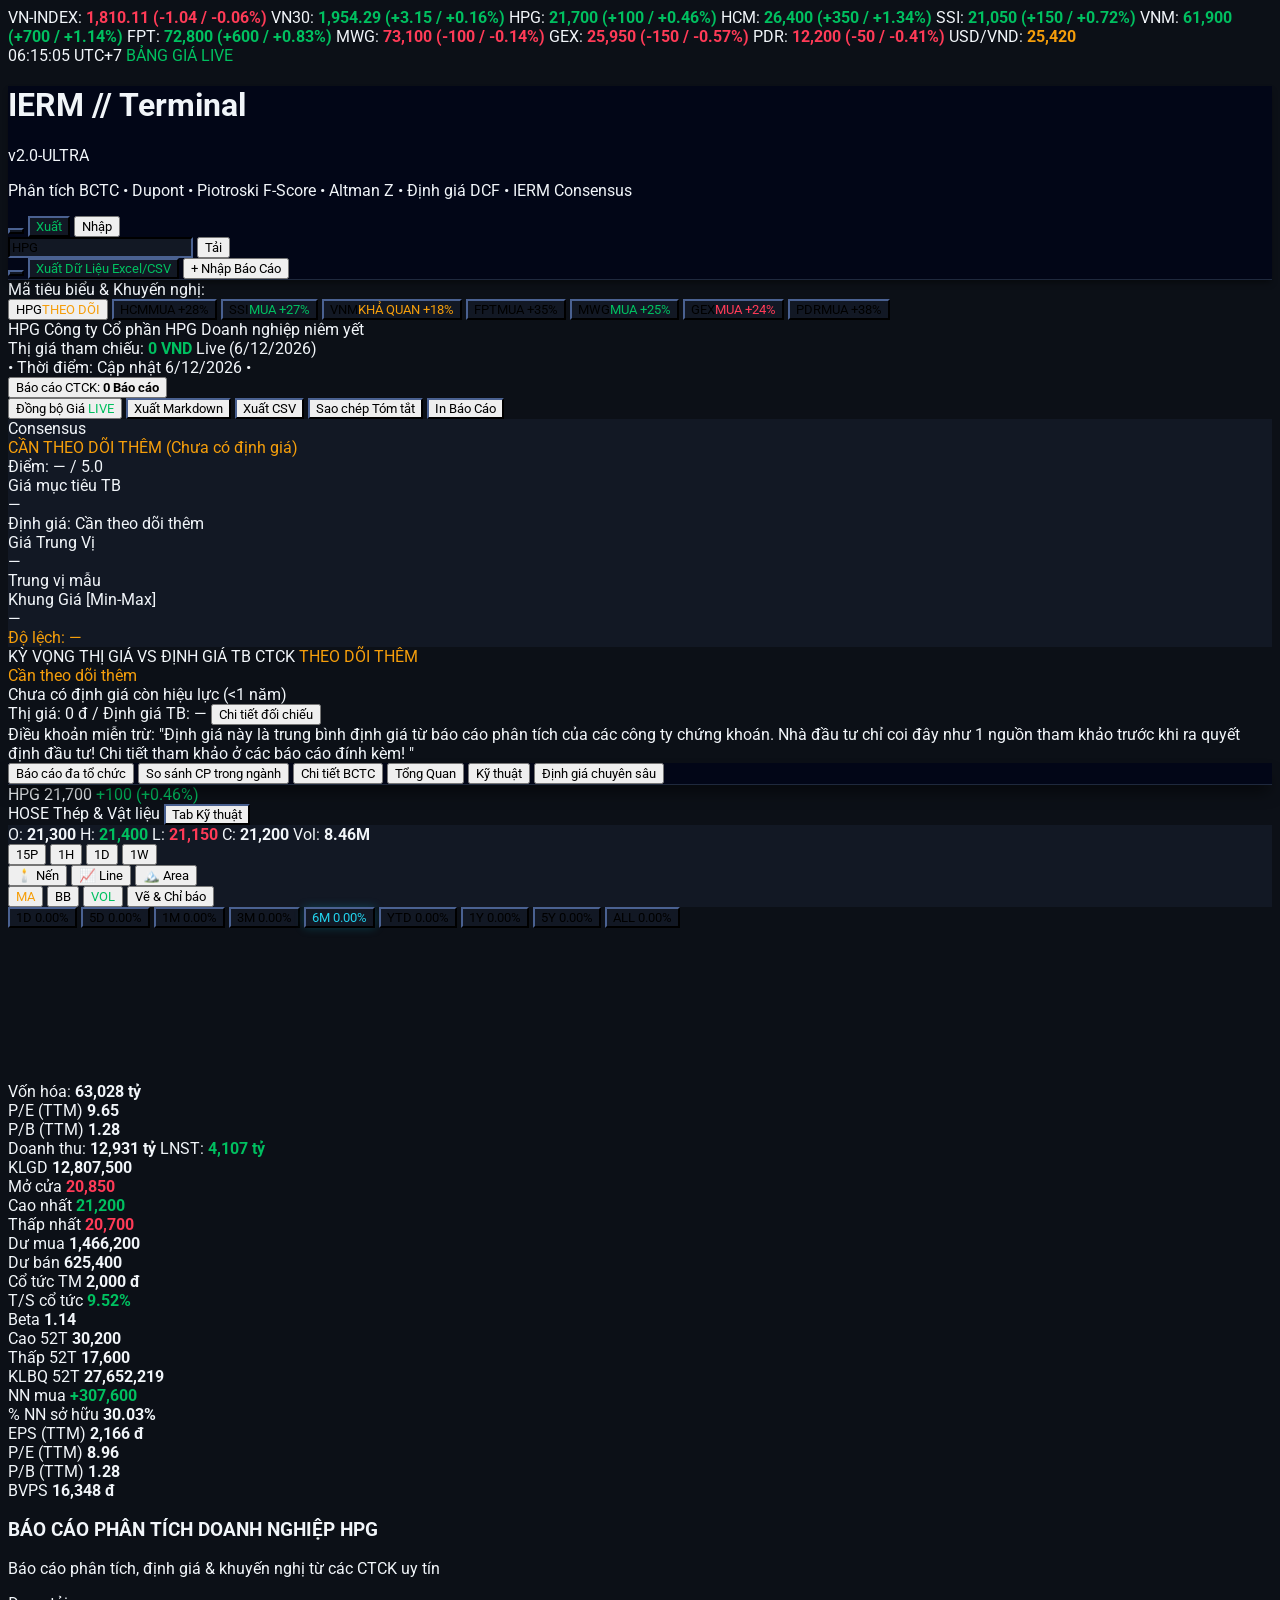
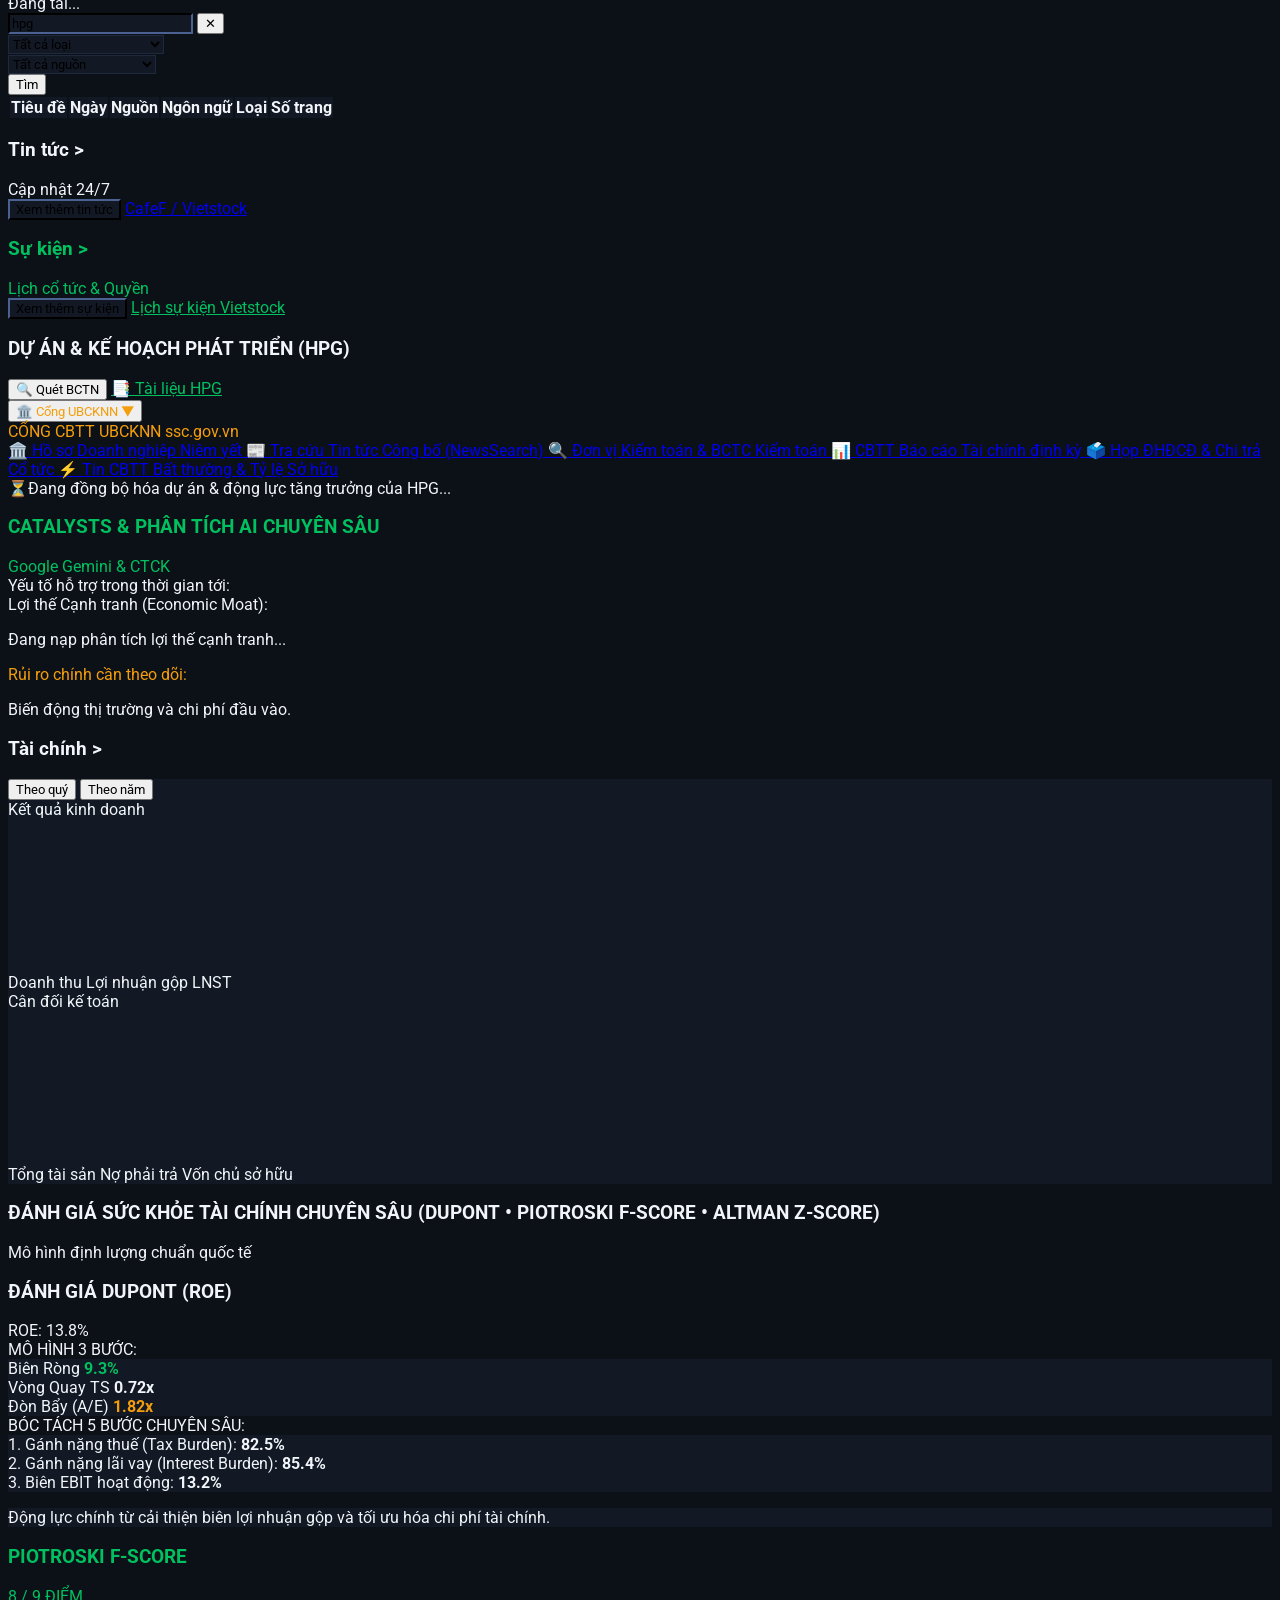
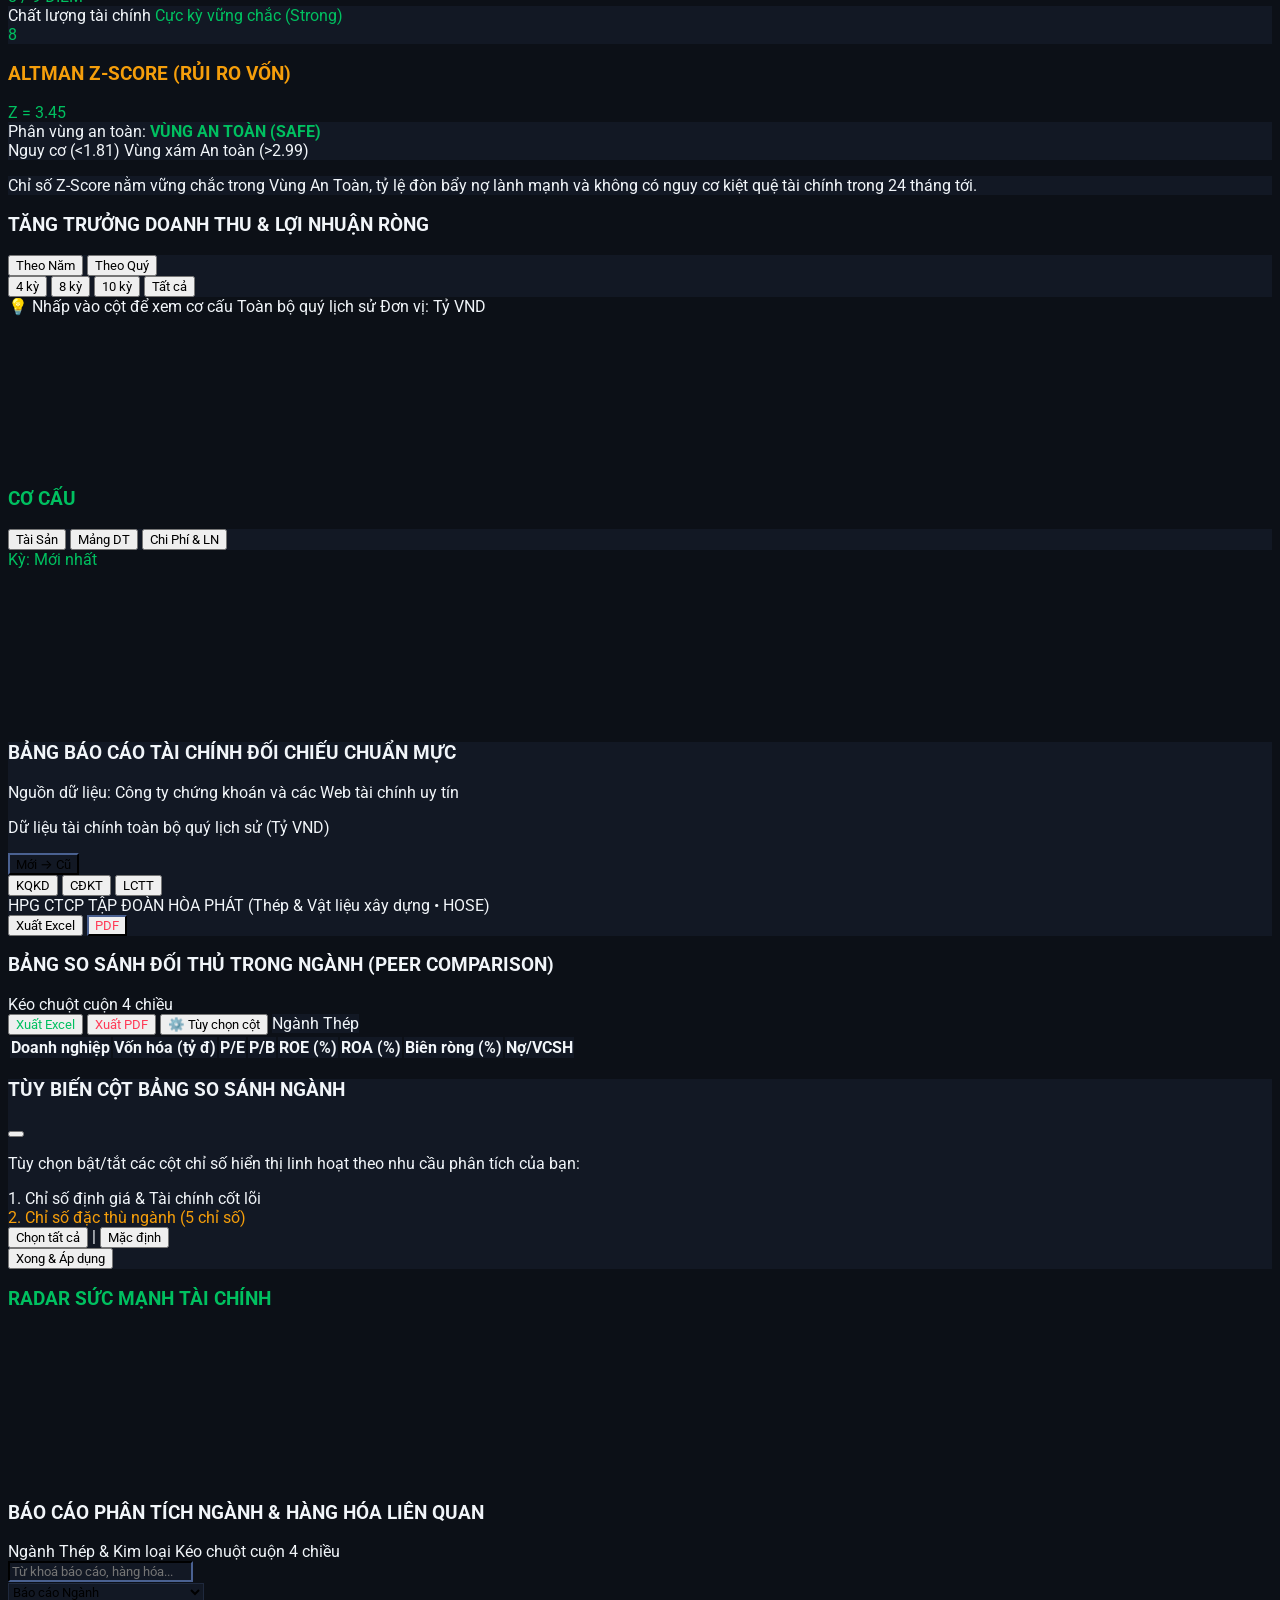
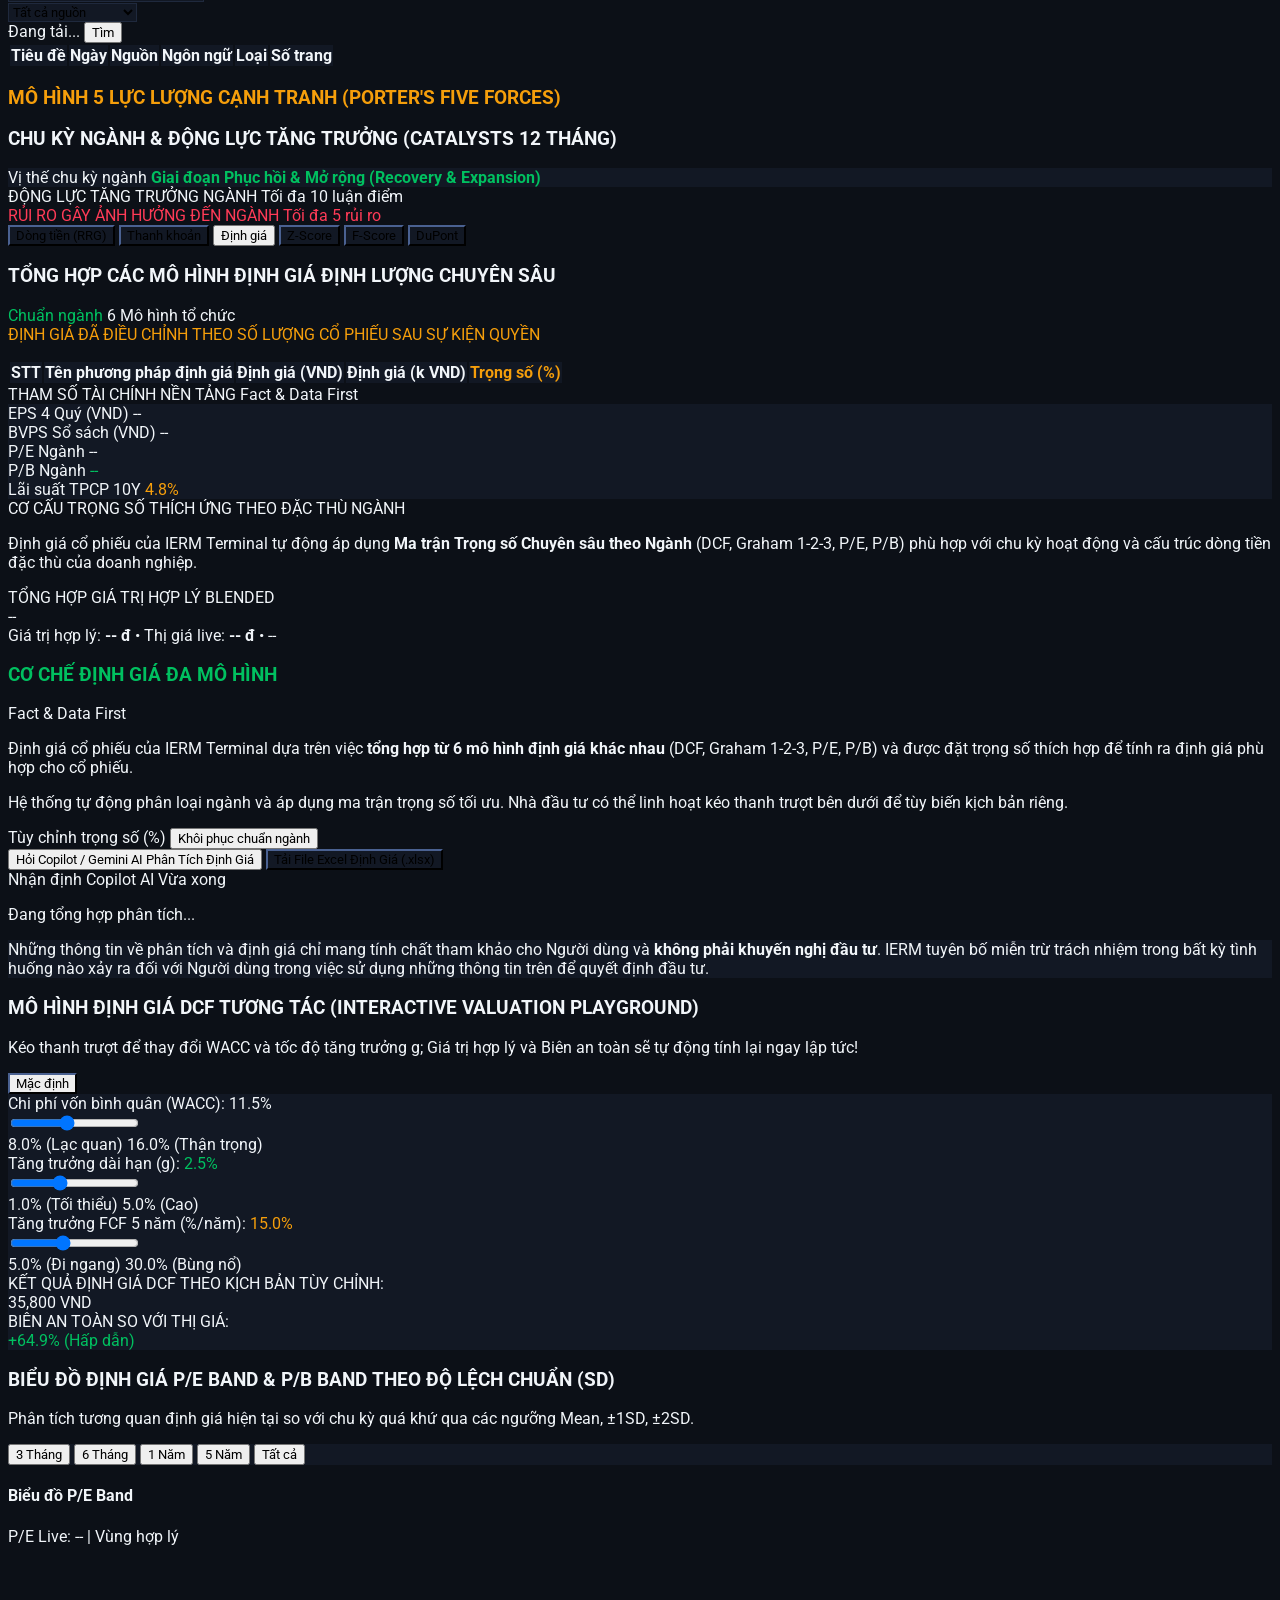
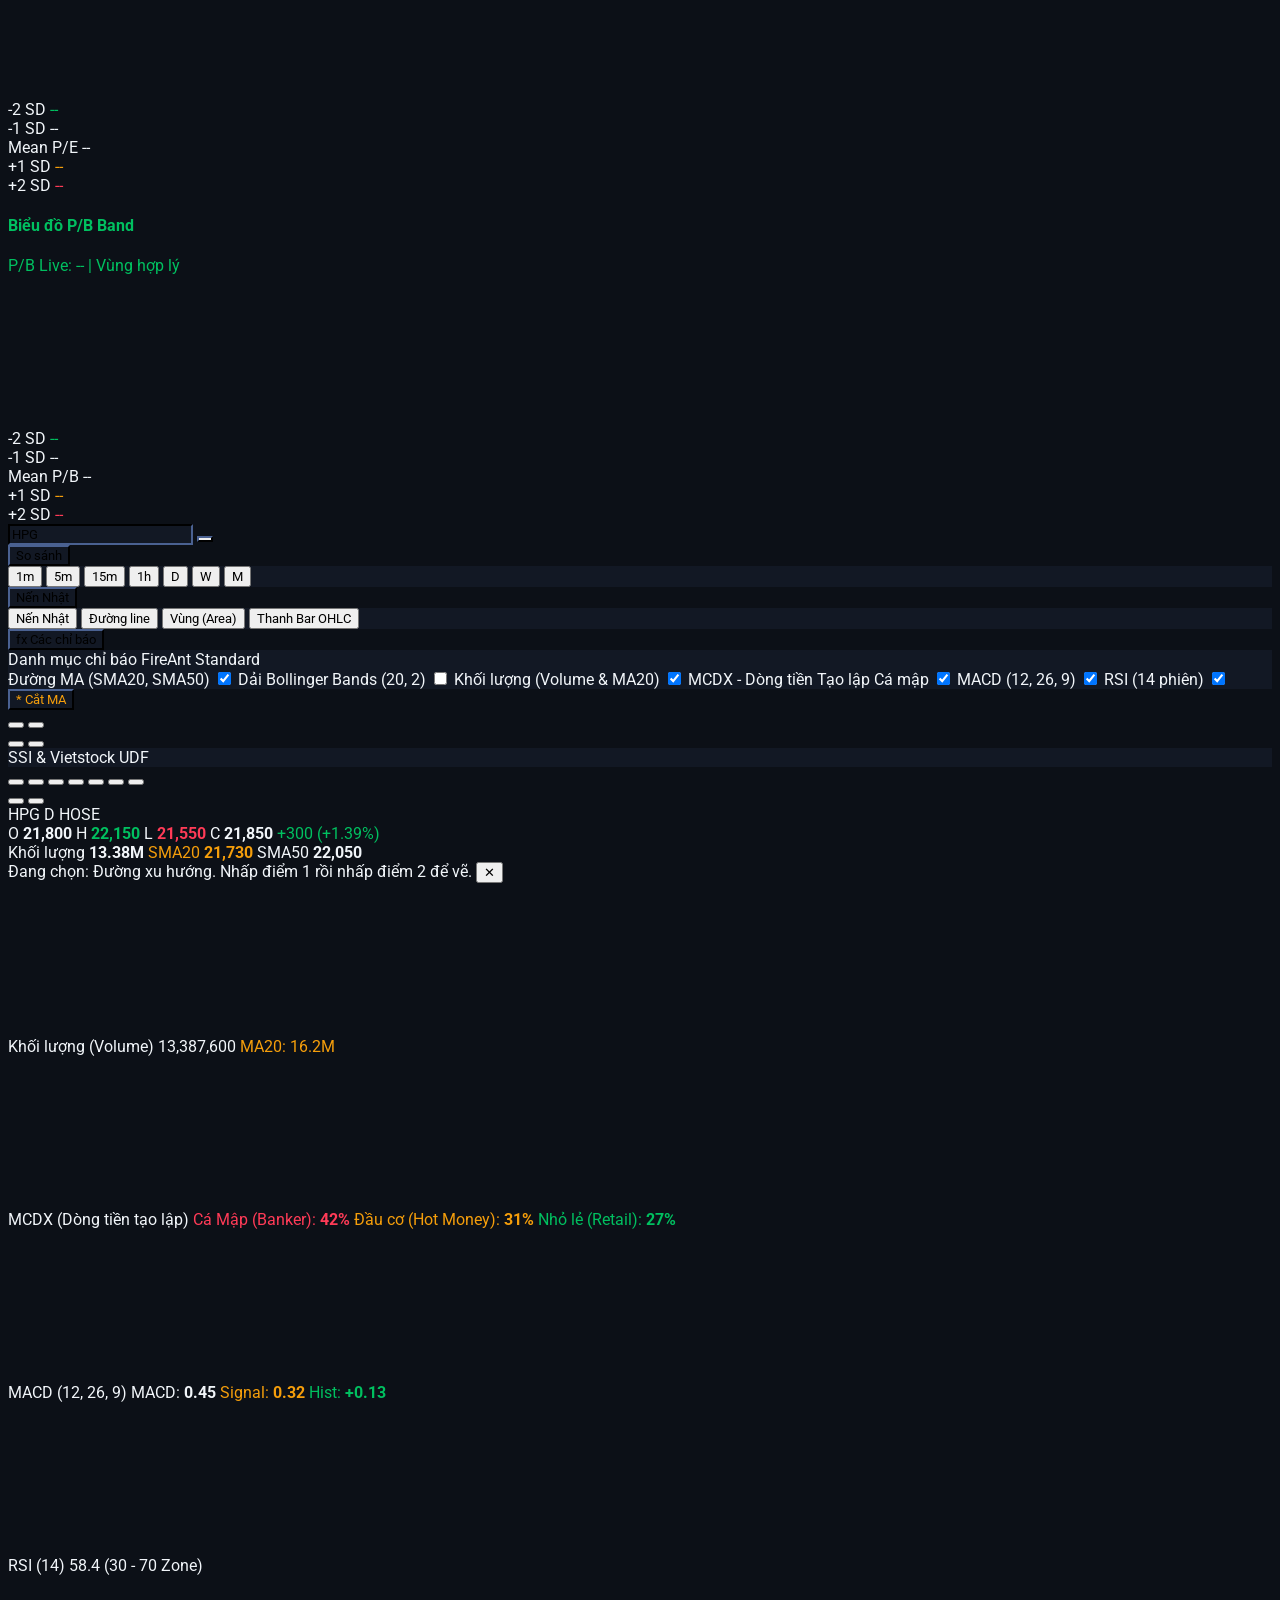
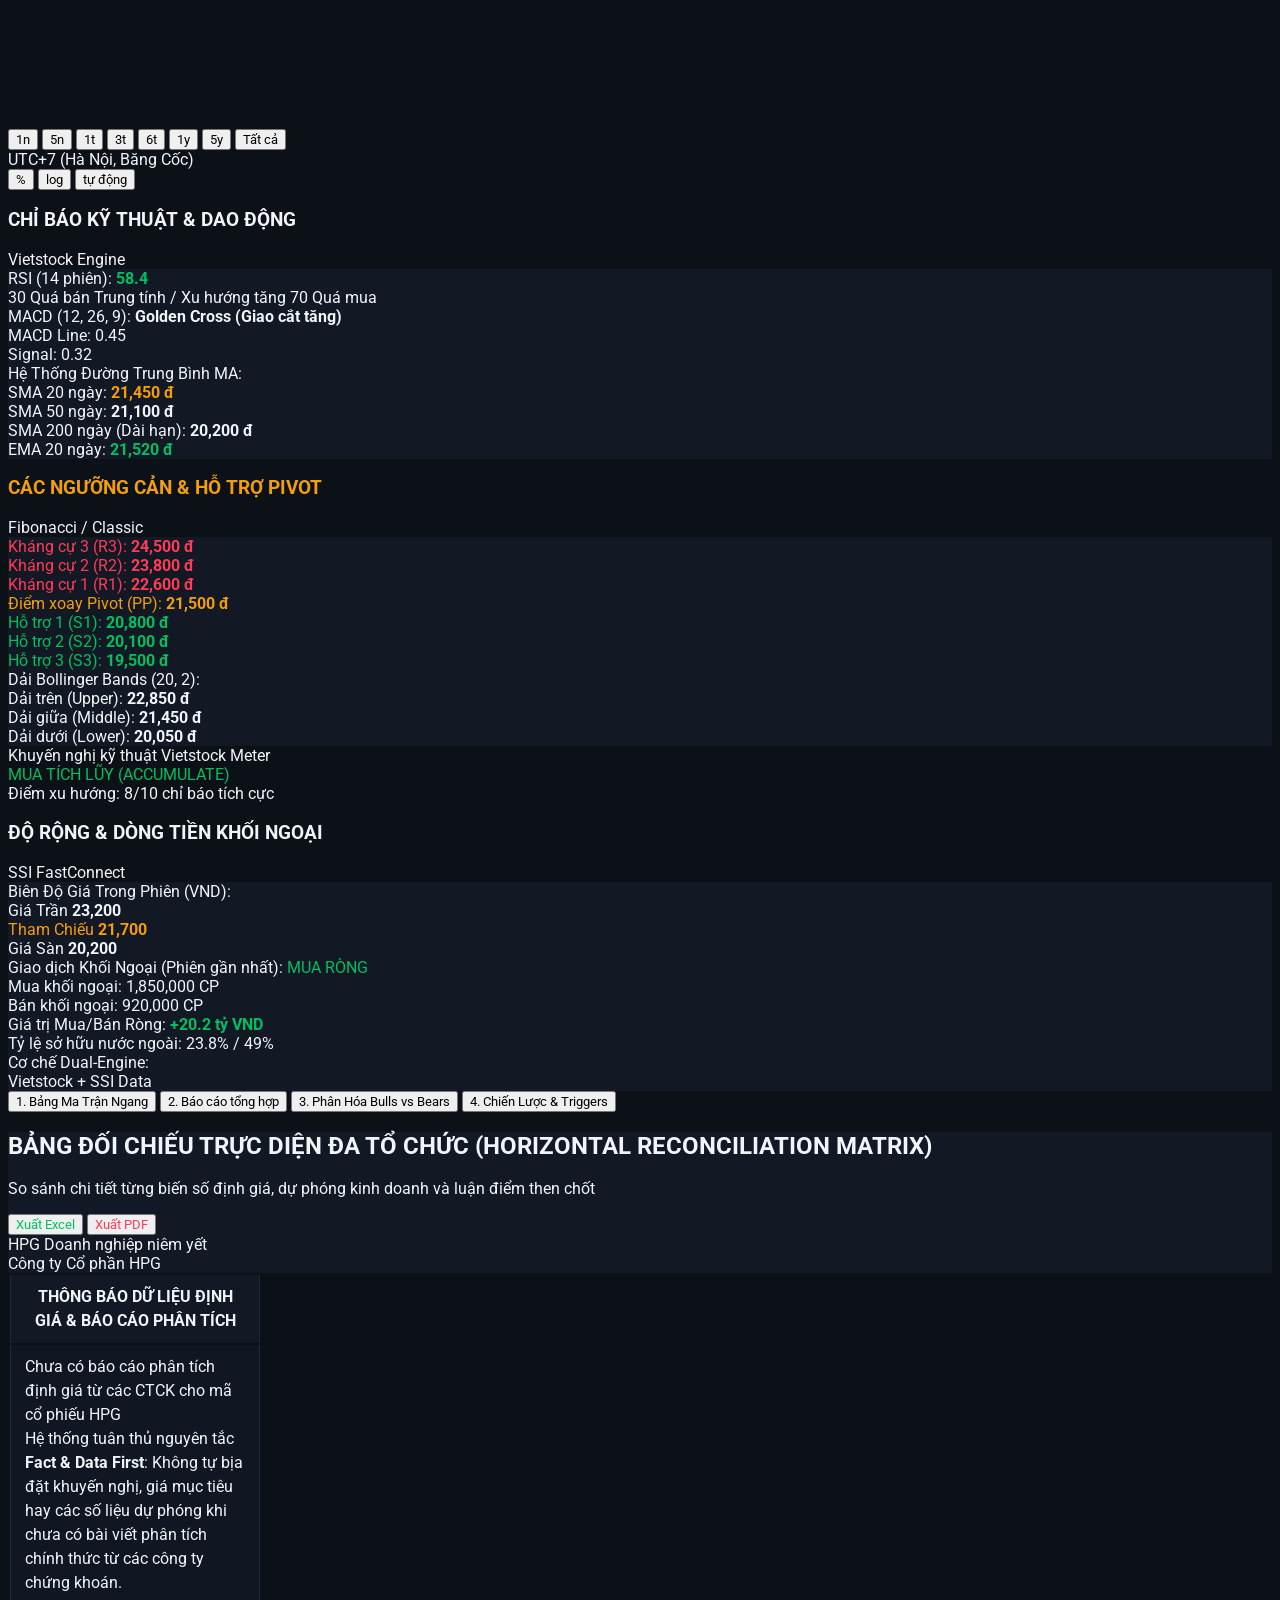
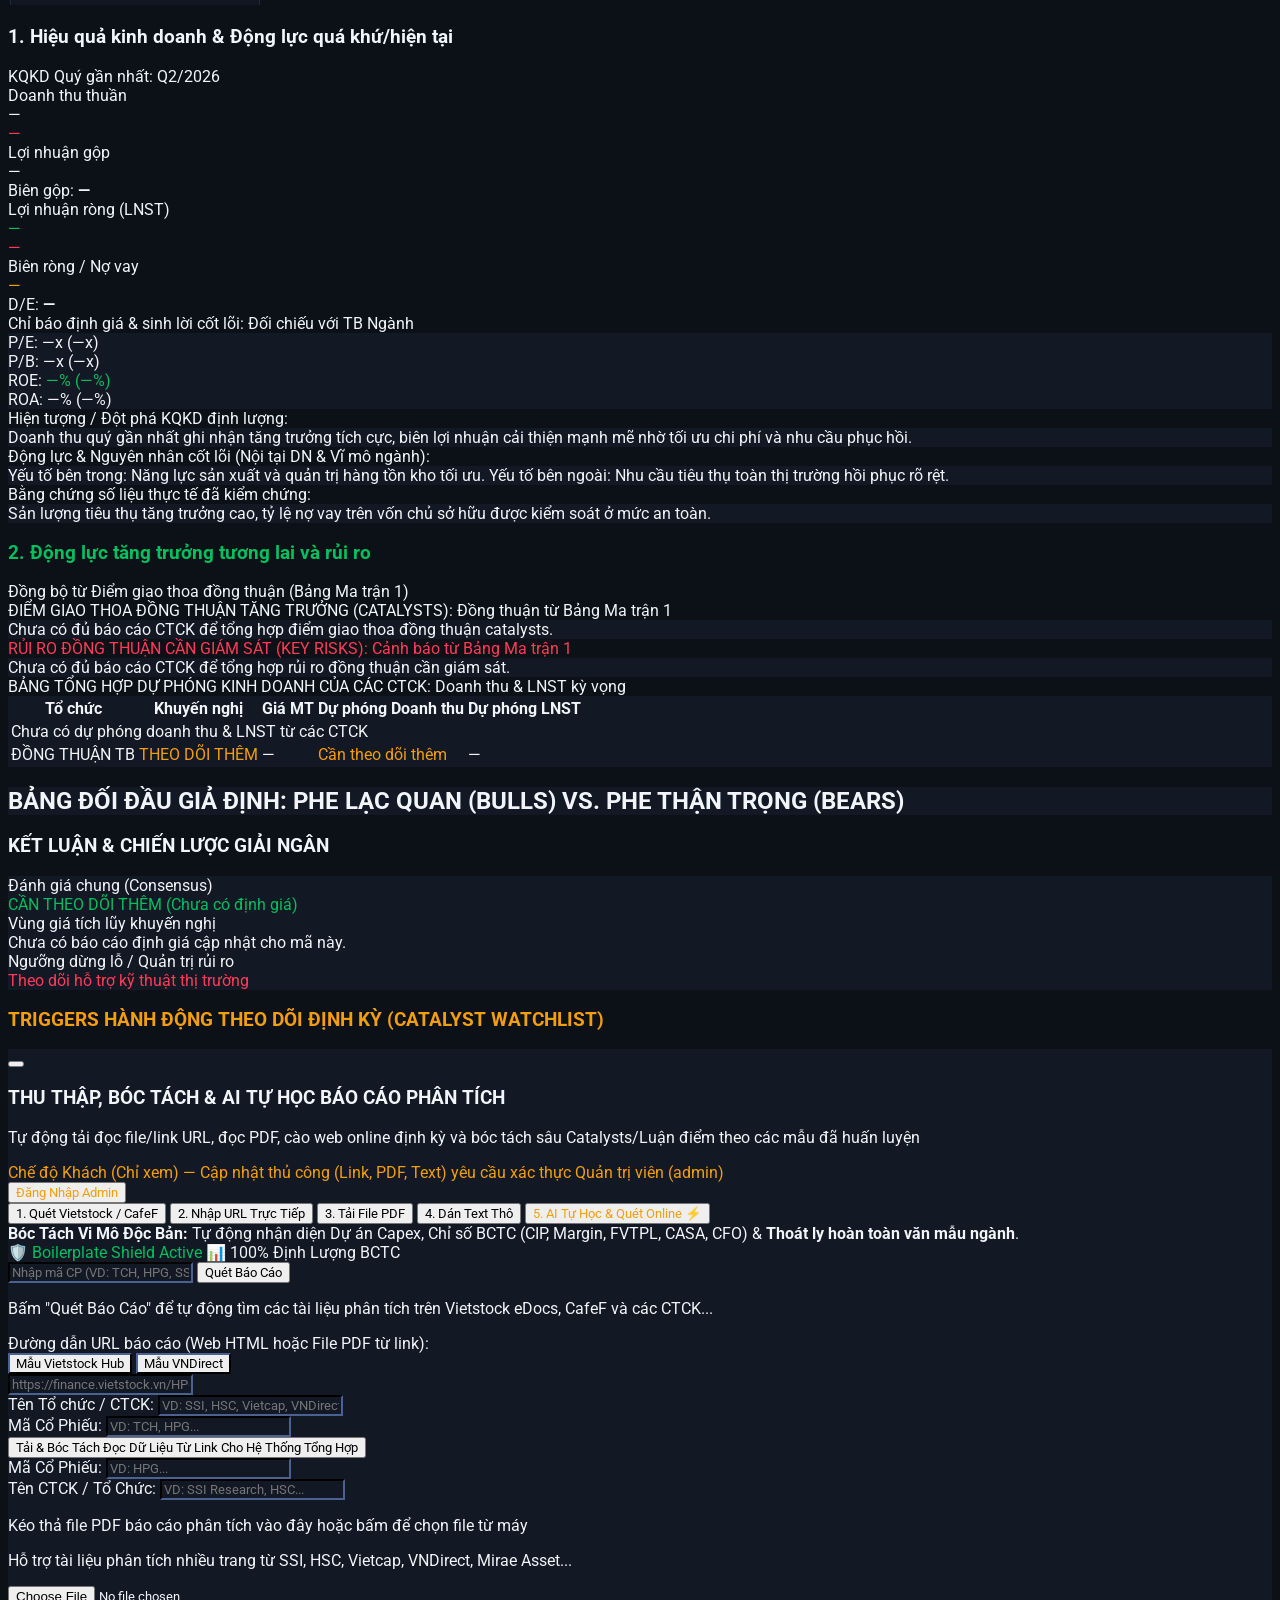
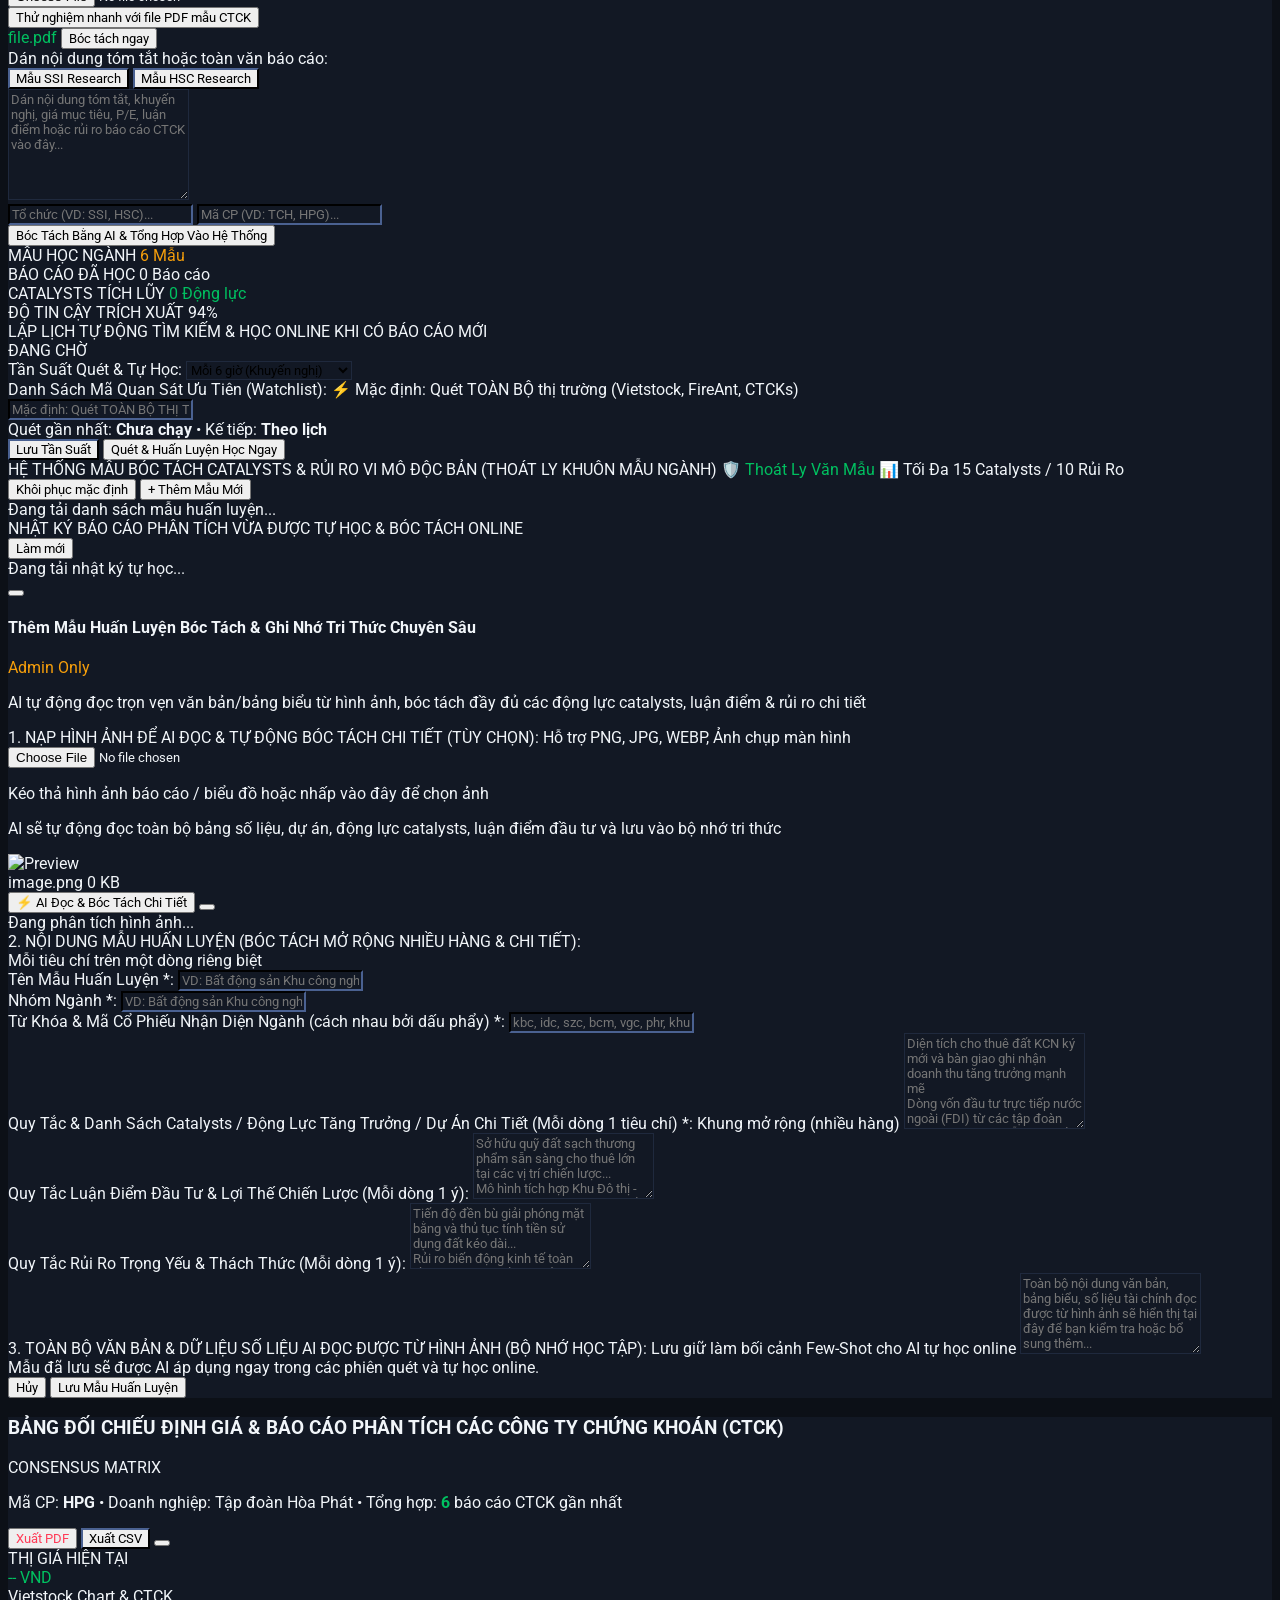
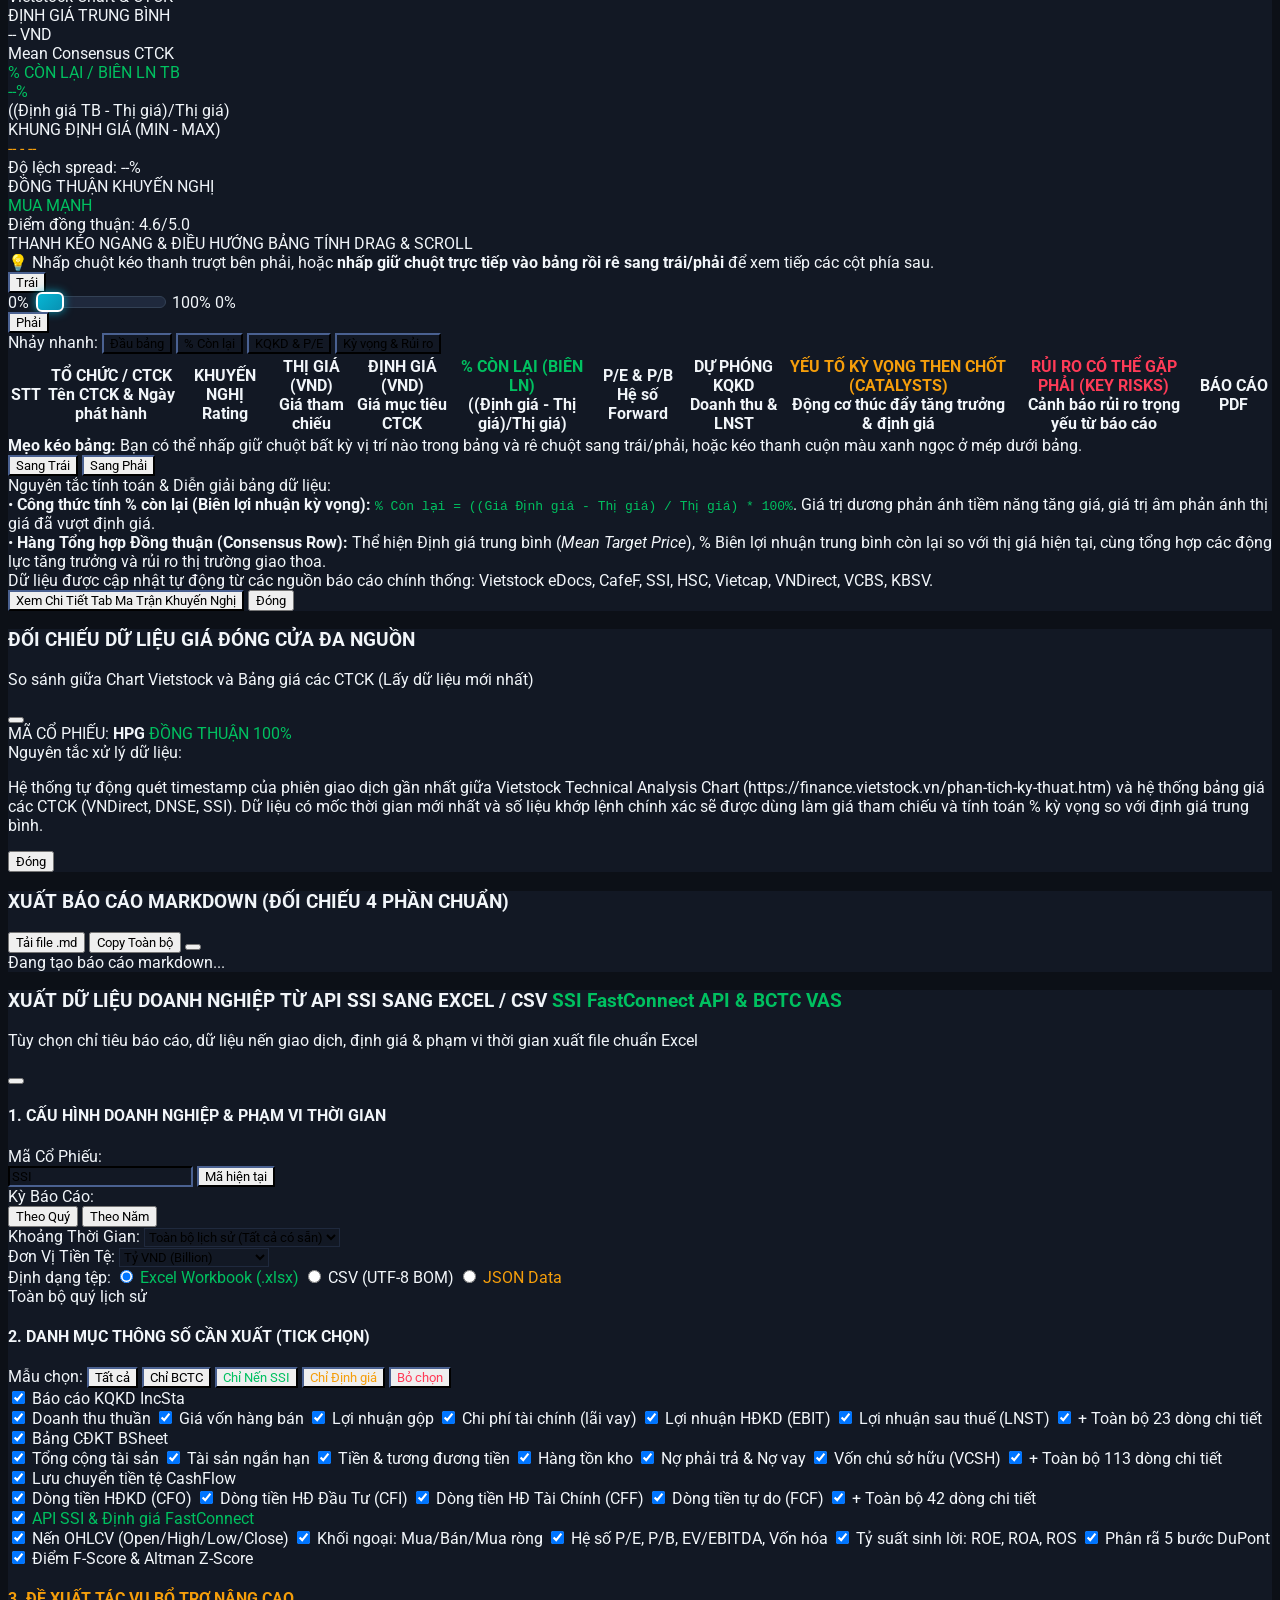
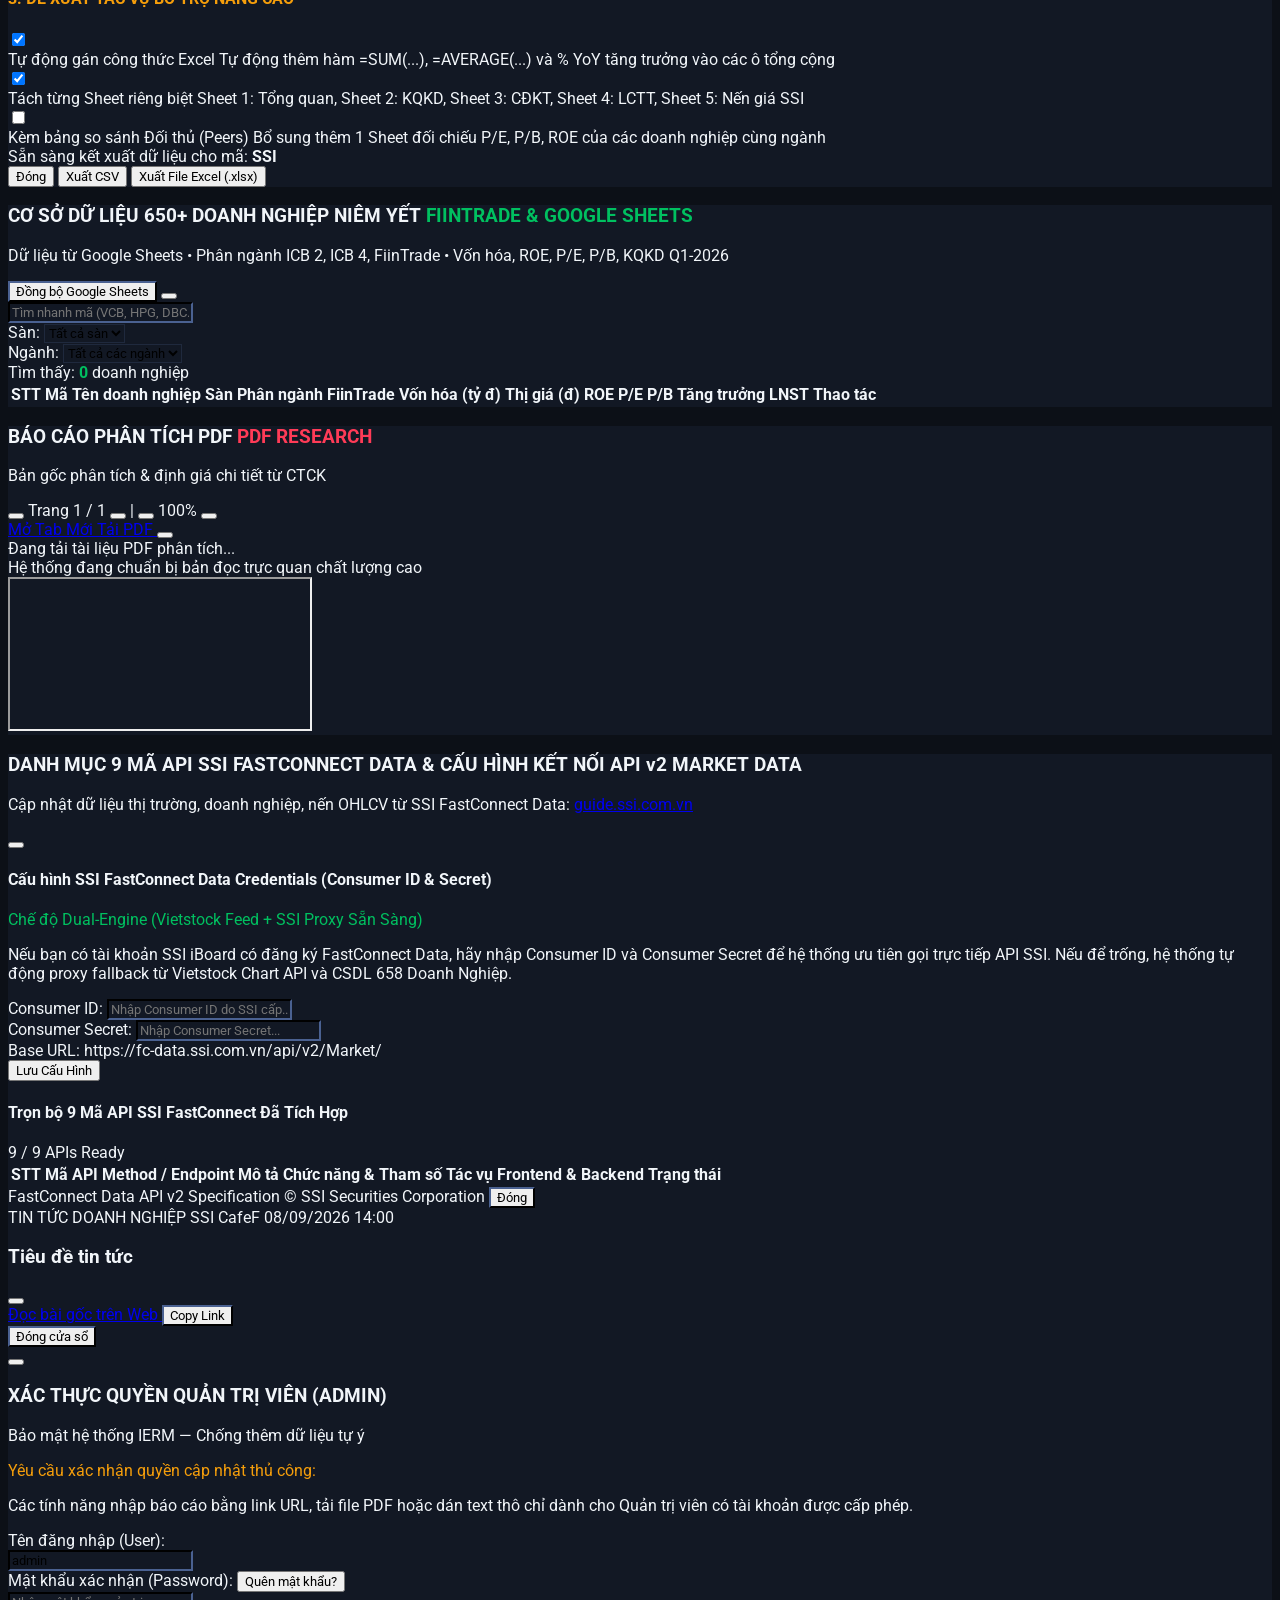
==== static/index.html @ 7ab2ceae "Add files via upload" ====
<!DOCTYPE html>
<html lang="vi" class="dark">
<head>
    <meta charset="UTF-8">
    <meta name="viewport" content="width=device-width, initial-scale=1.0">
    <title>IERM Terminal | Phân tích BCTC & Định giá Doanh nghiệp Chứng khoán Việt Nam</title>
    <!-- Tailwind CSS CDN -->
    <script src="https://cdn.tailwindcss.com"></script>
    <script>
        tailwind.config = {
            darkMode: 'class',
            theme: {
                extend: {
                    colors: {
                        terminal: {
                            bg: '#0c1017',
                            card: '#121824',
                            border: '#1f293d',
                            accent: '#0284c7',
                            bull: '#00c060',
                            bear: '#ff3b57',
                            gold: '#f59e0b',
                            muted: '#8a99ad'
                        }
                    },
                    fontFamily: {
                        mono: ['JetBrains Mono', 'Roboto', 'monospace'],
                        sans: ['Roboto', 'Inter', 'Segoe UI', 'sans-serif']
                    }
                }
            }
        }
    </script>
    <!-- Lucide Icons -->
    <script src="https://unpkg.com/lucide@latest"></script>
    <!-- Chart.js CDN for Financial Visualizations -->
    <script src="https://cdn.jsdelivr.net/npm/chart.js"></script>
    <!-- TradingView Lightweight Charts (Thư viện nến chính thức của TradingView - 100% Unrestricted) -->
    <script src="https://cdn.jsdelivr.net/npm/lightweight-charts@4.2.1/dist/lightweight-charts.standalone.production.js"></script>
    <!-- SheetJS CDN for Native Excel (.xlsx) Export -->
    <script src="https://cdn.jsdelivr.net/npm/xlsx@0.18.5/dist/xlsx.full.min.js"></script>
    <!-- html2pdf CDN for Client-side PDF Generation -->
    <script src="https://cdnjs.cloudflare.com/ajax/libs/html2pdf.js/0.10.1/html2pdf.bundle.min.js"></script>
    <!-- Custom Terminal CSS -->
    <link rel="stylesheet" href="/static/styles.css?v=10.10-overview-layout-reorder">
    <script>
        // Global Client-side Error Handler
        window.addEventListener('error', function(e) {
            console.error('[Webapp Client Error]', e.message, e.filename, e.lineno, e.colno, e.error);
            try {
                fetch('/api/client-log', {
                    method: 'POST',
                    headers: {'Content-Type': 'application/json'},
                    body: JSON.stringify({
                        type: 'error',
                        message: e.message,
                        filename: e.filename,
                        lineno: e.lineno,
                        colno: e.colno,
                        stack: e.error ? e.error.stack : null
                    })
                }).catch(function(){});
            } catch(err) {}
        });

        window.addEventListener('unhandledrejection', function(e) {
            console.error('[Webapp Unhandled Rejection]', e.reason);
            try {
                fetch('/api/client-log', {
                    method: 'POST',
                    headers: {'Content-Type': 'application/json'},
                    body: JSON.stringify({
                        type: 'unhandledrejection',
                        reason: String(e.reason && e.reason.stack ? e.reason.stack : e.reason)
                    })
                }).catch(function(){});
            } catch(err) {}
        });
    </script>
</head>
<body class="bg-[#090d16] text-slate-200 font-sans min-h-screen flex flex-col antialiased selection:bg-cyan-500 selection:text-black transition-colors duration-300">

    <!-- TOP TICKER TAPE (LIVE INDICES & STOCKS TỪ BẢNG GIÁ CTCK / SỞ GIAO DỊCH) -->
    <div class="bg-black/90 border-b border-slate-800 text-xs py-1.5 px-4 overflow-x-auto whitespace-nowrap flex items-center justify-between font-mono select-none">
        <div class="flex items-center space-x-6" id="live-ticker-tape">
            <span class="flex items-center text-slate-400">
                <span class="w-2 h-2 rounded-full bg-rose-500 mr-2 animate-ping"></span>
                VN-INDEX: <strong class="text-rose-400 ml-1">1,810.11 (-1.04 / -0.06%)</strong>
            </span>
            <span class="text-slate-400">VN30: <strong class="text-emerald-400">1,954.29 (+3.15 / +0.16%)</strong></span>
            <span class="text-slate-400">HPG: <strong class="text-emerald-400" id="tape-hpg">21,700 (+100 / +0.46%)</strong></span>
            <span class="text-slate-400">HCM: <strong class="text-emerald-400" id="tape-hcm">26,400 (+350 / +1.34%)</strong></span>
            <span class="text-slate-400">SSI: <strong class="text-emerald-400" id="tape-ssi">21,050 (+150 / +0.72%)</strong></span>
            <span class="text-slate-400">VNM: <strong class="text-emerald-400" id="tape-vnm">61,900 (+700 / +1.14%)</strong></span>
            <span class="text-slate-400">FPT: <strong class="text-emerald-400" id="tape-fpt">72,800 (+600 / +0.83%)</strong></span>
            <span class="text-slate-400">MWG: <strong class="text-rose-400" id="tape-mwg">73,100 (-100 / -0.14%)</strong></span>
            <span class="text-slate-400">GEX: <strong class="text-rose-400" id="tape-gex">25,950 (-150 / -0.57%)</strong></span>
            <span class="text-slate-400">PDR: <strong class="text-rose-400" id="tape-pdr">12,200 (-50 / -0.41%)</strong></span>
            <span class="text-slate-400">USD/VND: <strong class="text-amber-400">25,420</strong></span>
        </div>
        <div class="flex items-center space-x-3 text-slate-400 pl-4 border-l border-slate-800 text-[11px] shrink-0">
            <span id="live-clock">--:--:--</span>
            <span class="px-2 py-0.5 rounded bg-emerald-950 text-emerald-400 border border-emerald-800 font-semibold flex items-center gap-1">
                <span class="w-1.5 h-1.5 rounded-full bg-emerald-400 animate-pulse"></span>
                <span>BẢNG GIÁ LIVE</span>
            </span>
        </div>
    </div>

    <!-- MAIN HEADER WITH SEARCH BAR & THEME SWITCHER -->
    <header id="main-terminal-header" class="bg-slate-950 border-b border-slate-800 sticky top-0 z-50 px-3 sm:px-4 lg:px-8 py-2 md:py-2.5 shadow-md">
        <div class="max-w-7xl mx-auto flex flex-col md:flex-row items-stretch md:items-center justify-between gap-2.5 md:gap-4">
            
            <!-- Mobile Top Row / Desktop Left: Brand & Mobile Action Buttons -->
            <div class="flex items-center justify-between gap-3">
                <!-- Brand & Tagline -->
                <div class="flex items-center space-x-2.5 sm:space-x-3">
                    <div class="w-8 h-8 sm:w-10 sm:h-10 rounded-lg bg-gradient-to-br from-cyan-600 via-sky-600 to-indigo-700 flex items-center justify-center shadow-lg shadow-cyan-950/50 border border-cyan-400/30 shrink-0">
                        <i data-lucide="bar-chart-3" class="w-4 h-4 sm:w-6 sm:h-6 text-white"></i>
                    </div>
                    <div>
                        <div class="flex items-center space-x-1.5 sm:space-x-2">
                            <h1 class="font-mono font-bold text-sm sm:text-lg tracking-wider text-white">
                                IERM <span class="text-cyan-400 font-normal">// Terminal</span>
                            </h1>
                            <span class="text-[9px] sm:text-[10px] px-1 sm:px-1.5 py-0.2 sm:py-0.5 rounded bg-cyan-950/80 text-cyan-300 border border-cyan-800/80 font-mono">v2.0-ULTRA</span>
                        </div>
                        <p class="hidden sm:block text-[11px] lg:text-xs text-slate-400">Phân tích BCTC &bull; Dupont &bull; Piotroski F-Score &bull; Altman Z &bull; Định giá DCF &bull; IERM Consensus</p>
                    </div>
                </div>

                <!-- Action Controls on Mobile (< md only) -->
                <div class="flex md:hidden items-center gap-1.5 shrink-0">
                    <button onclick="toggleTheme()" class="p-1.5 rounded-lg bg-slate-900 hover:bg-slate-800 text-slate-300 border border-slate-700 text-xs flex items-center justify-center" title="Chuyển đổi Chế độ Sáng / Tối">
                        <i data-lucide="sun" class="w-3.5 h-3.5 hidden theme-icon-sun-mobile"></i>
                        <i data-lucide="moon" class="w-3.5 h-3.5 theme-icon-moon-mobile"></i>
                    </button>
                    <button onclick="openSsiExportModal()" class="px-2 py-1 rounded text-[11px] font-mono font-bold bg-slate-900 text-emerald-400 border border-emerald-800/80 hover:border-emerald-500 shadow flex items-center gap-1" title="Xuất dữ liệu Excel/CSV">
                        <i data-lucide="file-spreadsheet" class="w-3 h-3 text-emerald-400"></i>
                        <span>Xuất</span>
                    </button>
                    <button onclick="openIngestionModal()" class="px-2 py-1 rounded text-[11px] font-mono font-bold bg-gradient-to-r from-cyan-600 to-sky-600 text-white shadow flex items-center gap-1" title="Nhập Báo Cáo">
                        <i data-lucide="plus-circle" class="w-3 h-3"></i>
                        <span>Nhập</span>
                    </button>
                </div>
            </div>

            <!-- Central Live Search Bar (Full width on mobile, max-w-md on desktop) -->
            <div class="flex-1 max-w-full md:max-w-md w-full relative">
                <form id="central-search-form" action="javascript:void(0);" onsubmit="event.preventDefault(); handleCentralSearch(); return false;" class="relative flex items-center">
                    <i data-lucide="search" class="w-4 h-4 text-slate-400 absolute left-3 pointer-events-none z-10"></i>
                    <input type="text" id="central-ticker-input" placeholder="Nhập mã chứng khoán (HCM, HPG, SSI, VNM, FPT, GEX, PDR)..." class="w-full bg-slate-900 border border-slate-700 rounded-lg pl-9 pr-20 py-2 text-xs font-mono text-white placeholder:text-slate-500 focus:outline-none focus:border-cyan-500 uppercase transition-all shadow-inner relative z-0" autocomplete="off" spellcheck="false" autocapitalize="characters">
                    <button type="button" id="btn-central-search" onclick="handleCentralSearch()" class="absolute right-1.5 px-3 py-1 rounded bg-cyan-600 hover:bg-cyan-500 text-white font-mono text-[11px] font-bold transition-all flex items-center gap-1 shadow cursor-pointer z-20">
                        <span id="btn-search-text">Tải</span>
                    </button>
                </form>
            </div>

            <!-- Controls on Desktop (hidden on < md, visible on md+) -->
            <div class="hidden md:flex flex-wrap items-center gap-2">
                <!-- Theme Toggle Button -->
                <button onclick="toggleTheme()" id="theme-toggle-btn" class="p-2 rounded-lg bg-slate-900 hover:bg-slate-800 text-slate-300 border border-slate-700 hover:border-cyan-500 transition-all flex items-center justify-center" title="Chuyển đổi Chế độ Sáng / Tối">
                    <i data-lucide="sun" id="theme-icon-sun" class="w-4 h-4 hidden"></i>
                    <i data-lucide="moon" id="theme-icon-moon" class="w-4 h-4"></i>
                </button>

                <!-- SSI Enterprise Data Export Button -->
                <button onclick="openSsiExportModal()" class="px-3 py-1.5 rounded text-xs font-mono font-bold bg-slate-900 hover:bg-slate-800 text-emerald-400 border border-emerald-800/80 hover:border-emerald-500 shadow-md flex items-center gap-1.5 transition-all" title="Xuất dữ liệu Doanh nghiệp sang Excel (.xlsx) / CSV">
                    <i data-lucide="file-spreadsheet" class="w-3.5 h-3.5 text-emerald-400"></i>
                    <span>Xuất Dữ Liệu</span>
                    <span class="text-[9px] px-1 py-0.2 bg-emerald-950 text-emerald-300 rounded font-semibold border border-emerald-800">Excel/CSV</span>
                </button>

                <!-- Data Intake Action -->
                <button onclick="openIngestionModal()" class="px-3 py-1.5 rounded text-xs font-mono font-bold bg-gradient-to-r from-cyan-600 to-sky-600 hover:from-cyan-500 hover:to-sky-500 text-white shadow-md shadow-cyan-950/50 flex items-center gap-1.5 transition-all">
                    <i data-lucide="plus-circle" class="w-3.5 h-3.5"></i>
                    <span>+ Nhập Báo Cáo</span>
                </button>
            </div>

        </div>
    </header>

    <!-- CONTENT WRAPPER -->
    <main class="flex-1 max-w-7xl w-full mx-auto px-4 lg:px-8 py-4 space-y-5">

        <!-- Quick Ticker Chips Bar (MÃ TIÊU BIỂU & KHUYẾN NGHỊ: CUỘN MƯỢT CÙNG NỘI DUNG) -->
        <div id="quick-ticker-chips-bar" class="flex items-center space-x-2 overflow-x-auto text-xs font-mono pb-2 border-b border-slate-800/60 scrollbar-none">
            <span class="text-slate-500 text-[11px] uppercase tracking-wider shrink-0 font-semibold">Mã tiêu biểu & Khuyến nghị:</span>
            <div class="flex items-center space-x-1.5 shrink-0" id="quick-chips-container">
                <button onclick="selectTicker('HPG')" class="chip-btn active px-2.5 py-1 rounded bg-cyan-950/80 text-cyan-300 border border-cyan-700 font-bold hover:border-cyan-400 transition-all flex items-center gap-1" id="chip-HPG">
                    <span>HPG</span><span class="text-[9px] text-emerald-400 bg-emerald-950/80 border border-emerald-800/60 px-1 py-0.2 rounded font-semibold">MUA +62%</span>
                </button>
                <button onclick="selectTicker('HCM')" class="chip-btn px-2.5 py-1 rounded bg-slate-900 text-slate-300 border border-slate-700 font-bold hover:border-cyan-500 transition-all flex items-center gap-1" id="chip-HCM">
                    <span>HCM</span><span class="text-[9px] text-cyan-400 bg-cyan-950/80 border border-cyan-800/60 px-1 py-0.2 rounded font-semibold">MUA +28%</span>
                </button>
                <button onclick="selectTicker('SSI')" class="chip-btn px-2.5 py-1 rounded bg-slate-900 text-slate-300 border border-slate-700 font-bold hover:border-cyan-500 transition-all flex items-center gap-1" id="chip-SSI">
                    <span>SSI</span><span class="text-[9px] text-emerald-400 bg-emerald-950/80 border border-emerald-800/60 px-1 py-0.2 rounded font-semibold">MUA +27%</span>
                </button>
                <button onclick="selectTicker('VNM')" class="chip-btn px-2.5 py-1 rounded bg-slate-900 text-slate-300 border border-slate-700 font-bold hover:border-cyan-500 transition-all flex items-center gap-1" id="chip-VNM">
                    <span>VNM</span><span class="text-[9px] text-amber-400 bg-amber-950/80 border border-amber-800/60 px-1 py-0.2 rounded font-semibold">KHẢ QUAN +18%</span>
                </button>
                <button onclick="selectTicker('FPT')" class="chip-btn px-2.5 py-1 rounded bg-slate-900 text-slate-300 border border-slate-700 font-bold hover:border-cyan-500 transition-all flex items-center gap-1" id="chip-FPT">
                    <span>FPT</span><span class="text-[9px] text-indigo-400 bg-indigo-950/80 border border-indigo-800/60 px-1 py-0.2 rounded font-semibold">MUA +35%</span>
                </button>
                <button onclick="selectTicker('MWG')" class="chip-btn px-2.5 py-1 rounded bg-slate-900 text-slate-300 border border-slate-700 font-bold hover:border-cyan-500 transition-all flex items-center gap-1" id="chip-MWG">
                    <span>MWG</span><span class="text-[9px] text-emerald-400 bg-emerald-950/80 border border-emerald-800/60 px-1 py-0.2 rounded font-semibold">MUA +25%</span>
                </button>
                <button onclick="selectTicker('GEX')" class="chip-btn px-2.5 py-1 rounded bg-slate-900 text-slate-300 border border-slate-700 font-bold hover:border-cyan-500 transition-all flex items-center gap-1" id="chip-GEX">
                    <span>GEX</span><span class="text-[9px] text-rose-400 bg-rose-950/80 border border-rose-800/60 px-1 py-0.2 rounded font-semibold">MUA +24%</span>
                </button>
                <button onclick="selectTicker('PDR')" class="chip-btn px-2.5 py-1 rounded bg-slate-900 text-slate-300 border border-slate-700 font-bold hover:border-cyan-500 transition-all flex items-center gap-1" id="chip-PDR">
                    <span>PDR</span><span class="text-[9px] text-sky-400 bg-sky-950/80 border border-sky-800/60 px-1 py-0.2 rounded font-semibold">MUA +38%</span>
                </button>
            </div>
        </div>

        <!-- COMPANY & CONSENSUS HERO CARD (VÙNG ĐỎ PHÍA TRÊN & VÙNG ĐỎ GÓC PHẢI) -->
        <div class="bg-gradient-to-r from-slate-900 via-[#0d1527] to-slate-900 border border-slate-800 rounded-xl p-5 shadow-xl relative transition-all">
            <div class="absolute inset-0 rounded-xl overflow-hidden pointer-events-none">
                <div class="absolute -right-16 -bottom-16 w-64 h-64 bg-cyan-500/5 rounded-full blur-3xl"></div>
            </div>

            <div class="flex flex-col lg:flex-row lg:items-center justify-between gap-6 relative z-10">
                
                <!-- Company Info (Ô ĐỎ TRÊN 1) -->
                <div class="space-y-1.5">
                    <div class="flex items-center space-x-3">
                        <span id="display-ticker" class="font-mono text-3xl font-extrabold text-white tracking-wider">HPG</span>
                        <span id="display-company" class="text-base font-semibold text-slate-300">CTCP Tập đoàn Hòa Phát</span>
                        <span id="display-sector" class="px-2.5 py-0.5 text-xs rounded-full bg-slate-800 text-slate-400 border border-slate-700">Thép & Vật liệu</span>
                    </div>
                    <div class="flex flex-wrap items-center gap-x-4 gap-y-2 text-xs font-mono text-slate-400">
                        <div class="flex items-center gap-1.5">
                            <span class="text-slate-400">Thị giá tham chiếu:</span>
                            <strong id="display-market-price" class="text-emerald-400 text-base font-extrabold">21,700 VND</strong>
                            <span id="display-live-source-badge" class="px-2 py-0.5 rounded text-[10px] bg-cyan-950/90 text-cyan-300 border border-cyan-700/80 flex items-center gap-1 cursor-pointer hover:bg-cyan-900 transition-all" onclick="openPriceComparisonModal()" title="Bấm để xem đối chiếu chi tiết các nguồn">
                                <span class="w-1.5 h-1.5 rounded-full bg-emerald-400 animate-pulse"></span>
                                <span id="display-source-text">Live (16/09/2026)</span>
                                <i data-lucide="external-link" class="w-3 h-3 text-cyan-400"></i>
                            </span>
                        </div>
                        <!-- KHUNG THỜI ĐIỂM: ẨN THEO YÊU CẦU NGƯỜI DÙNG (KHUNG TÔ ĐỎ) -->
                        <div id="hero-display-date-container" class="hidden">
                            <span>•</span>
                            <span>Thời điểm: <span id="display-date" class="text-slate-300">Tháng 09/2026</span></span>
                            <span>•</span>
                        </div>
                        <button type="button" id="btn-open-ctck-modal" onclick="openCtckReportsModal()" class="px-2.5 py-0.5 rounded text-[11px] bg-cyan-950/90 hover:bg-cyan-900 text-cyan-300 border border-cyan-700/80 hover:border-cyan-400 flex items-center gap-1.5 cursor-pointer transition-all shadow-sm group" title="Bấm để xem danh sách chi tiết các CTCK phân tích, định giá, % còn lại và yếu tố kỳ vọng/rủi ro">
                            <i data-lucide="file-spreadsheet" class="w-3.5 h-3.5 text-cyan-400 group-hover:scale-110 transition-transform"></i>
                            <span>Báo cáo CTCK: <strong id="display-report-count" class="text-cyan-200 font-bold underline decoration-cyan-500/60 decoration-1 underline-offset-2">6 Báo cáo</strong></span>
                            <i data-lucide="external-link" class="w-3 h-3 text-cyan-400"></i>
                        </button>
                    </div>
                </div>

                <!-- Export & Action Buttons -->
                <div class="flex flex-wrap items-center gap-2 font-mono text-xs">
                    <button id="btn-sync-live-price" onclick="refreshLivePrice(true)" class="px-3 py-2 rounded bg-cyan-950/80 hover:bg-cyan-900 text-cyan-300 border border-cyan-700/90 hover:border-cyan-400 flex items-center gap-1.5 transition-all shadow-sm group" title="Hệ thống tự động đồng bộ giá từ thị trường. Nhấn vào để làm mới thủ công ngay lập tức.">
                        <span class="relative flex h-2 w-2">
                            <span class="animate-ping absolute inline-flex h-full w-full rounded-full bg-emerald-400 opacity-75"></span>
                            <span class="relative inline-flex rounded-full h-2 w-2 bg-emerald-500"></span>
                        </span>
                        <i id="icon-sync-live-price" data-lucide="refresh-cw" class="w-3.5 h-3.5 text-cyan-400 group-hover:rotate-180 transition-transform duration-500"></i>
                        <span>Đồng bộ Giá</span>
                        <span class="text-[9px] px-1.5 py-0.5 rounded bg-emerald-950 text-emerald-300 border border-emerald-800/80 font-mono font-bold">LIVE</span>
                    </button>
                    <button onclick="exportMarkdown()" class="hidden px-3 py-2 rounded bg-slate-800 hover:bg-slate-700 text-slate-200 border border-slate-700 items-center gap-1.5 transition-all">
                        <i data-lucide="file-text" class="w-3.5 h-3.5 text-cyan-400"></i>
                        <span>Xuất Markdown</span>
                    </button>
                    <button onclick="exportCSV()" class="px-3 py-2 rounded bg-slate-800 hover:bg-slate-700 text-slate-200 border border-slate-700 flex items-center gap-1.5 transition-all">
                        <i data-lucide="table" class="w-3.5 h-3.5 text-emerald-400"></i>
                        <span>Xuất CSV</span>
                    </button>
                    <button onclick="copySummaryToClipboard()" class="hidden px-3 py-2 rounded bg-slate-800 hover:bg-slate-700 text-slate-200 border border-slate-700 items-center gap-1.5 transition-all">
                        <i data-lucide="copy" class="w-3.5 h-3.5 text-amber-400"></i>
                        <span>Sao chép Tóm tắt</span>
                    </button>
                    <button onclick="window.print()" class="px-3 py-2 rounded bg-slate-800 hover:bg-slate-700 text-slate-200 border border-slate-700 flex items-center gap-1.5 transition-all">
                        <i data-lucide="printer" class="w-3.5 h-3.5 text-slate-400"></i>
                        <span>In Báo Cáo</span>
                    </button>
                </div>
            </div>

            <!-- EXECUTIVE METRICS GRID (KÈM Ô ĐỎ GÓC PHẢI) -->
            <div class="grid grid-cols-2 md:grid-cols-3 lg:grid-cols-6 gap-3 mt-6 pt-5 border-t border-slate-800/80 font-mono">
                
                <!-- Rating -->
                <div class="bg-slate-950/60 border border-slate-800/80 rounded-lg p-3">
                    <div class="text-[11px] text-slate-400 uppercase tracking-wider mb-1 flex items-center justify-between">
                        <span>Consensus</span>
                        <i id="stat-rating-icon" data-lucide="trending-up" class="w-3.5 h-3.5 text-emerald-400"></i>
                    </div>
                    <div id="stat-rating" class="text-sm font-bold text-emerald-400">KỲ VỌNG TĂNG GIÁ RẤT MẠNH</div>
                    <div class="text-[10px] text-slate-500 mt-1">Điểm: <span id="stat-score" class="text-slate-300 font-semibold">4.6</span> / 5.0</div>
                </div>

                <!-- Mean Target Price -->
                <div class="bg-slate-950/60 border border-slate-800/80 rounded-lg p-3 relative hover:z-30 transition-all">
                    <div class="text-[11px] text-slate-400 uppercase tracking-wider mb-1 flex items-center justify-between">
                        <span>Giá mục tiêu TB</span>
                        <i data-lucide="target" class="w-3.5 h-3.5 text-cyan-400"></i>
                    </div>
                    <div id="stat-mean-price" class="text-sm font-bold text-cyan-400">35,250 VND</div>
                    <div id="stat-upside-wrapper" class="text-[10px] text-emerald-400 mt-1 font-semibold"><span id="stat-upside-label">Upside:</span> <span id="stat-upside">+62.4%</span></div>
                    <!-- KHUNG ĐỎ: GIÁ ĐIỀU CHỈNH KÈM BIỂU TƯỢNG HOVER CHI TIẾT GDKHQ -->
                    <div id="stat-mean-adjusted-container" class="hidden mt-2 pt-1.5 border-t border-slate-800/80"></div>
                </div>

                <!-- Median Price -->
                <div class="bg-slate-950/60 border border-slate-800/80 rounded-lg p-3">
                    <div class="text-[11px] text-slate-400 uppercase tracking-wider mb-1 flex items-center justify-between">
                        <span>Giá Trung Vị</span>
                        <i data-lucide="git-commit" class="w-3.5 h-3.5 text-sky-400"></i>
                    </div>
                    <div id="stat-median-price" class="text-sm font-bold text-white">35,000 VND</div>
                    <div class="text-[10px] text-slate-500 mt-1">Trung vị mẫu</div>
                </div>

                <!-- Min - Max Range -->
                <div class="bg-slate-950/60 border border-slate-800/80 rounded-lg p-3">
                    <div class="text-[11px] text-slate-400 uppercase tracking-wider mb-1 flex items-center justify-between">
                        <span>Khung Giá [Min-Max]</span>
                        <i data-lucide="sliders" class="w-3.5 h-3.5 text-amber-400"></i>
                    </div>
                    <div id="stat-min-max" class="text-xs font-bold text-white">31,500 - 39,000</div>
                    <div class="text-[10px] text-amber-400 mt-1">Độ lệch: <span id="stat-spread">23.8%</span></div>
                </div>

                <!-- KỲ VỌNG THỊ GIÁ VS ĐỊNH GIÁ TRUNG BÌNH CTCK (Ô ĐỎ GÓC PHẢI BÊN DƯỚI) -->
                <div class="bg-gradient-to-br from-slate-950 via-[#0b1629] to-slate-950 border border-cyan-800/80 hover:border-cyan-400 rounded-lg p-3 col-span-2 md:col-span-1 lg:col-span-2 shadow-lg shadow-cyan-950/40 relative overflow-hidden transition-all group">
                    <div class="absolute -right-8 -bottom-8 w-24 h-24 bg-cyan-500/15 rounded-full blur-xl pointer-events-none"></div>
                    <div class="text-[11px] text-cyan-300 font-mono uppercase tracking-wider mb-1 flex items-center justify-between font-bold">
                        <span class="flex items-center gap-1.5">
                            <i id="stat-exp-icon" data-lucide="compass" class="w-3.5 h-3.5 text-emerald-400"></i>
                            <span>KỲ VỌNG THỊ GIÁ VS ĐỊNH GIÁ TB CTCK</span>
                        </span>
                        <span id="stat-upside-badge" class="text-[9px] px-1.5 py-0.2 rounded bg-emerald-950 text-emerald-300 border border-emerald-700 font-mono font-bold">UPSIDE SPREAD</span>
                    </div>
                    <div class="flex items-baseline justify-between mt-1">
                        <div class="text-base font-extrabold text-emerald-400 font-mono tracking-tight" id="stat-expectation-upside">+62.4% Kỳ Vọng Tăng</div>
                        <div class="text-[11px] text-cyan-200 font-mono font-bold" id="stat-price-to-fair">Đạt 61.6% Định giá</div>
                    </div>
                    <!-- Visual Progress Gauge -->
                    <div class="w-full bg-slate-800/90 h-2 rounded-full mt-2 overflow-hidden border border-slate-700/50">
                        <div id="stat-progress-bar" class="bg-gradient-to-r from-sky-500 via-cyan-400 to-emerald-400 h-full rounded-full transition-all duration-700 shadow-sm shadow-emerald-500/50" style="width: 61.6%"></div>
                    </div>
                    <div class="flex items-center justify-between text-[10px] text-slate-400 font-mono mt-2">
                        <span id="stat-current-vs-fair" class="truncate">Thị giá: 21,700 đ / TB CTCK: 35,250 đ</span>
                        <button onclick="openPriceComparisonModal()" class="hidden text-cyan-400 hover:text-cyan-300 font-bold underline items-center gap-0.5 ml-2 shrink-0">
                            <span>Chi tiết đối chiếu</span>
                            <i data-lucide="chevron-right" class="w-3 h-3"></i>
                        </button>
                    </div>
                </div>

            </div>

            <!-- ĐIỀU KHOẢN MIỄN TRỪ (DISCLAIMER) -->
            <div class="text-[10px] text-slate-500 italic mt-3 pt-2 border-t border-slate-800/60 font-mono">
                Điều khoản miễn trừ: "Định giá này là trung bình định giá từ báo cáo phân tích của các công ty chứng khoán. Nhà đầu tư chỉ coi đây như 1 nguồn tham khảo trước khi ra quyết định đầu tư! Chi tiết tham khảo ở các báo cáo đính kèm! "
            </div>

            <!-- BANNER THÔNG BÁO ĐIỀU CHỈNH GDKHQ -->
            <div id="hero-corporate-action-banner" class="hidden mt-4 pt-3 border-t border-amber-800/40"></div>
        </div>

        <!-- 6 MASTER TABS NAVIGATION (CỐ ĐỊNH KHI CUỘN TRANG - KHUNG VÀNG FIX LẠI DƯỚI HEADER) -->
        <div id="master-tabs-nav" class="border-b border-slate-800/90 flex items-center overflow-x-auto scrollbar-none whitespace-nowrap md:grid md:grid-cols-6 w-full font-mono select-none sticky z-40 bg-slate-950 shadow-md divide-x divide-slate-800/40 py-0.5 touch-scroll">
            <!-- 1. Vị trí 1 (Số 6): Báo cáo đa tổ chức -->
            <button onclick="switchTab('tab-matrix')" id="nav-tab-matrix" class="tab-btn active py-2.5 px-3 md:px-1 shrink-0 md:shrink min-w-[130px] md:min-w-0 border-b-2 border-cyan-500 text-cyan-400 font-bold flex items-center justify-center gap-1.5 transition-all text-center group" title="Báo cáo đa tổ chức (IERM Consensus Matrix)">
                <i data-lucide="table-2" class="w-3.5 h-3.5 shrink-0 text-cyan-400 group-hover:scale-110 transition-transform"></i>
                <span class="text-[11px] lg:text-xs">Báo cáo đa tổ chức</span>
            </button>

            <!-- 2. Vị trí 2 (Số 3): So sánh CP trong ngành -->
            <button onclick="switchTab('tab-industry')" id="nav-tab-industry" class="tab-btn py-2.5 px-3 md:px-1 shrink-0 md:shrink min-w-[130px] md:min-w-0 border-b-2 border-transparent text-slate-400 hover:text-slate-200 font-bold flex items-center justify-center gap-1.5 transition-all text-center group" title="So sánh CP trong ngành (Peer Comparison)">
                <i data-lucide="radar" class="w-3.5 h-3.5 shrink-0 group-hover:scale-110 transition-transform"></i>
                <span class="text-[11px] lg:text-xs">So sánh CP trong ngành</span>
            </button>

            <!-- 3. Vị trí 3 (Số 2): Chi tiết BCTC -->
            <button onclick="switchTab('tab-bctc')" id="nav-tab-bctc" class="tab-btn py-2.5 px-3 md:px-1 shrink-0 md:shrink min-w-[130px] md:min-w-0 border-b-2 border-transparent text-slate-400 hover:text-slate-200 font-bold flex items-center justify-center gap-1.5 transition-all text-center group" title="Chi tiết BCTC (CĐKT / KQKD / LCTT)">
                <i data-lucide="file-spreadsheet" class="w-3.5 h-3.5 shrink-0 group-hover:scale-110 transition-transform"></i>
                <span class="text-[11px] lg:text-xs">Chi tiết BCTC</span>
            </button>

            <!-- 4. Vị trí 4 (Số 1): Tổng Quan -->
            <button onclick="switchTab('tab-overview')" id="nav-tab-overview" class="tab-btn py-2.5 px-3 md:px-1 shrink-0 md:shrink min-w-[130px] md:min-w-0 border-b-2 border-transparent text-slate-400 hover:text-slate-200 font-bold flex items-center justify-center gap-1.5 transition-all text-center group" title="Tổng quan doanh nghiệp & Sức khỏe tài chính">
                <i data-lucide="activity" class="w-3.5 h-3.5 shrink-0 group-hover:scale-110 transition-transform"></i>
                <span class="text-[11px] lg:text-xs">Tổng Quan</span>
            </button>

            <!-- 5. Vị trí 5 (Số 5): Kỹ thuật -->
            <button onclick="switchTab('tab-technical')" id="nav-tab-technical" class="tab-btn py-2.5 px-3 md:px-1 shrink-0 md:shrink min-w-[130px] md:min-w-0 border-b-2 border-transparent text-slate-400 hover:text-slate-200 font-bold flex items-center justify-center gap-1.5 transition-all text-center group" title="Biểu đồ kỹ thuật & Tín hiệu Vietstock Chart">
                <i data-lucide="candlestick-chart" class="w-3.5 h-3.5 shrink-0 group-hover:scale-110 transition-transform"></i>
                <span class="text-[11px] lg:text-xs">Kỹ thuật</span>
            </button>

            <!-- 6. Vị trí 6 (Số 4): Định giá chuyên sâu -->
            <button onclick="switchTab('tab-valuation')" id="nav-tab-valuation" class="tab-btn py-2.5 px-3 md:px-1 shrink-0 md:shrink min-w-[130px] md:min-w-0 border-b-2 border-transparent text-slate-400 hover:text-slate-200 font-bold flex items-center justify-center gap-1.5 transition-all text-center group" title="Định giá chuyên sâu (DCF / P/E / P/B)">
                <i data-lucide="calculator" class="w-3.5 h-3.5 shrink-0 group-hover:scale-110 transition-transform"></i>
                <span class="text-[11px] lg:text-xs">Định giá chuyên sâu</span>
            </button>
        </div>

        <!-- ========================================================================= -->
        <!-- TAB 1: TỔNG QUAN DOANH NGHIỆP & PHÂN TÍCH CHUYÊN SÂU (5 PHÂN TẦNG CHUYÊN NGHIỆP) -->
        <!-- ========================================================================= -->
        <section id="tab-overview" class="tab-pane hidden space-y-6">

            <!-- ============================================================= -->
            <!-- 1. KHỐI ĐỈNH: BIỂU ĐỒ KỸ THUẬT MINI & BẢNG THỐNG KÊ THỊ TRƯỜNG CHI TIẾT (HÌNH 1) -->
            <!-- ============================================================= -->
            <div class="bg-slate-900/90 border border-slate-800 rounded-xl p-5 shadow-lg space-y-5">
                <div class="grid grid-cols-1 lg:grid-cols-12 gap-6 items-start">
                    
                    <!-- Left: Mini Price Chart & Company Profile (7 cols) -->
                    <div class="lg:col-span-7 space-y-3">
                        <!-- Ticker & Live Price Bar -->
                        <div class="flex items-center justify-between flex-wrap gap-2 pb-2 border-b border-slate-800">
                            <div class="flex items-center space-x-2.5">
                                <span class="px-2.5 py-1 rounded bg-slate-600 text-white font-mono font-bold text-xs transition-colors duration-300" id="overview-mini-badge-symbol">HPG</span>
                                <span class="font-mono text-2xl font-bold text-white tracking-wider" id="overview-mini-price">21,700</span>
                                <span class="flex items-center gap-1 font-mono text-xs font-bold text-emerald-400 bg-emerald-950/80 px-2 py-0.5 rounded border border-emerald-800" id="overview-mini-change-wrapper">
                                    <i data-lucide="trending-up" class="w-3.5 h-3.5"></i>
                                    <span id="overview-mini-change">+100 (+0.46%)</span>
                                </span>
                            </div>
                            <div class="flex items-center gap-1.5 flex-wrap">
                                <span id="overview-exchange-tag" class="text-[10px] font-mono px-2 py-0.5 rounded bg-slate-800 text-slate-300 border border-slate-700">HOSE</span>
                                <span id="overview-sector-tag" class="text-[10px] font-mono px-2 py-0.5 rounded bg-cyan-950 text-cyan-300 border border-cyan-800 font-medium">Thép & Vật liệu</span>
                                <button onclick="switchTab('tab-technical')" class="text-[10px] font-mono px-2 py-0.5 rounded bg-slate-800 hover:bg-slate-700 text-cyan-400 border border-slate-700 flex items-center gap-1 transition-all" title="Mở biểu đồ kỹ thuật chuyên sâu">
                                    <span>Tab Kỹ thuật</span>
                                    <i data-lucide="arrow-up-right" class="w-3 h-3"></i>
                                </button>
                            </div>
                        </div>

                        <!-- TradingView Interactive Chart Controls Bar (OHLC Legend + Type + Resolution + Indicators) -->
                        <div class="flex items-center justify-between flex-wrap gap-2 px-3 py-1.5 bg-slate-950/90 rounded-t-lg border border-slate-800 text-xs font-mono select-none">
                            <!-- Realtime OHLC Legend -->
                            <div class="flex items-center gap-2 text-[11px] text-slate-300 flex-wrap" id="overview-ohlc-legend">
                                <span class="text-slate-500">O: <strong id="ov-leg-open" class="text-slate-200">21,300</strong></span>
                                <span class="text-slate-500">H: <strong id="ov-leg-high" class="text-emerald-400">21,400</strong></span>
                                <span class="text-slate-500">L: <strong id="ov-leg-low" class="text-rose-400">21,150</strong></span>
                                <span class="text-slate-500">C: <strong id="ov-leg-close" class="text-slate-200">21,200</strong></span>
                                <span class="text-slate-500">Vol: <strong id="ov-leg-vol" class="text-cyan-300">8.46M</strong></span>
                            </div>

                            <!-- Right Controls: Resolution, Chart Type, Indicator Toggles -->
                            <div class="flex items-center gap-1.5 flex-wrap">
                                <!-- Resolution Dropdown/Buttons -->
                                <div class="inline-flex rounded bg-slate-900 border border-slate-800 p-0.5 text-[10px]">
                                    <button onclick="setOverviewResolution('15')" id="btn-ov-res-15" class="ov-res-btn px-1.5 py-0.5 rounded text-slate-400 hover:text-white font-bold transition-all">15P</button>
                                    <button onclick="setOverviewResolution('60')" id="btn-ov-res-60" class="ov-res-btn px-1.5 py-0.5 rounded text-slate-400 hover:text-white font-bold transition-all">1H</button>
                                    <button onclick="setOverviewResolution('D')" id="btn-ov-res-D" class="ov-res-btn active px-1.5 py-0.5 rounded bg-cyan-600 text-white font-bold transition-all">1D</button>
                                    <button onclick="setOverviewResolution('W')" id="btn-ov-res-W" class="ov-res-btn px-1.5 py-0.5 rounded text-slate-400 hover:text-white font-bold transition-all">1W</button>
                                </div>

                                <!-- Candle / Line / Area Type -->
                                <div class="inline-flex rounded bg-slate-900 border border-slate-800 p-0.5 text-[10px]">
                                    <button onclick="setOverviewChartType('candlestick')" id="btn-ov-type-candle" class="ov-type-btn active px-2 py-0.5 rounded bg-slate-800 text-cyan-300 font-bold transition-all" title="Nến Nhật">🕯️ Nến</button>
                                    <button onclick="setOverviewChartType('line')" id="btn-ov-type-line" class="ov-type-btn px-2 py-0.5 rounded text-slate-400 hover:text-white font-bold transition-all" title="Đường">📈 Line</button>
                                    <button onclick="setOverviewChartType('area')" id="btn-ov-type-area" class="ov-type-btn px-2 py-0.5 rounded text-slate-400 hover:text-white font-bold transition-all" title="Vùng">🏔️ Area</button>
                                </div>

                                <!-- Indicators Toggle -->
                                <button onclick="toggleOverviewIndicator('ma')" id="btn-ov-toggle-ma" class="px-2 py-0.5 rounded text-[10px] font-bold bg-amber-950/60 text-amber-300 border border-amber-800 hover:bg-amber-900/80 transition-all" title="Bật/Tắt đường trung bình MA20/MA50">
                                    MA
                                </button>
                                <button onclick="toggleOverviewIndicator('bb')" id="btn-ov-toggle-bb" class="px-2 py-0.5 rounded text-[10px] font-bold bg-indigo-950/60 text-indigo-300 border border-indigo-800 hover:bg-indigo-900/80 transition-all" title="Bật/Tắt dải Bollinger Bands">
                                    BB
                                </button>
                                <button onclick="toggleOverviewIndicator('vol')" id="btn-ov-toggle-vol" class="px-2 py-0.5 rounded text-[10px] font-bold bg-emerald-950/60 text-emerald-300 border border-emerald-800 hover:bg-emerald-900/80 transition-all" title="Bật/Tắt biểu đồ cột khối lượng Volume">
                                    VOL
                                </button>
                                <button onclick="switchTab('tab-technical')" class="px-2 py-0.5 rounded text-[10px] font-bold bg-cyan-950/70 text-cyan-300 border border-cyan-800 hover:bg-cyan-900/80 flex items-center gap-1 transition-all" title="Mở Studio vẽ kỹ thuật chuyên sâu (Đường xu hướng, Fibonacci, Thước đo, Kênh giá)">
                                    <i data-lucide="edit-3" class="w-3 h-3 text-cyan-400"></i>
                                    <span>Vẽ & Chỉ báo</span>
                                </button>
                            </div>
                        </div>

                        <!-- TradingView Interactive Chart Canvas / Box (Hỗ trợ lăn chuột zoom, kéo rê, vẽ, crosshair) -->
                        <div id="overview-tv-chart-box" class="w-full h-[260px] sm:h-[300px] relative bg-[#090d16] border-x border-t border-slate-800 overflow-hidden shadow-inner">
                            <!-- Injected by LightweightCharts (Price) -->
                        </div>
                        <!-- Volume Sub-Chart (tách riêng, không trồng chéo với giá) -->
                        <div id="overview-volume-chart-box" class="w-full h-[80px] relative bg-[#090d16] rounded-b-lg border-x border-b border-slate-800 overflow-hidden">
                            <!-- Injected by LightweightCharts (Volume) -->
                        </div>

                        <!-- Timeframe Selection Bar (1D, 5D, 1M, 3M, 6M, YTD, 1Y, 5Y, ALL) with Percent Badges -->
                        <div class="grid grid-cols-9 gap-1 font-mono text-center pt-1" id="overview-timeframe-group">
                            <button onclick="changeOverviewTimeframe('1D')" id="btn-tf-1D" class="overview-tf-btn p-1.5 rounded bg-slate-950 border border-slate-800 text-slate-400 font-bold hover:text-white transition-all">
                                <span class="block text-xs font-bold">1D</span>
                                <span class="block text-[10px] text-slate-400 mt-0.5" id="tf-pct-1D">0.00%</span>
                            </button>
                            <button onclick="changeOverviewTimeframe('5D')" id="btn-tf-5D" class="overview-tf-btn p-1.5 rounded bg-slate-950 border border-slate-800 text-slate-400 font-bold hover:text-white transition-all">
                                <span class="block text-xs font-bold">5D</span>
                                <span class="block text-[10px] text-slate-400 mt-0.5" id="tf-pct-5D">0.00%</span>
                            </button>
                            <button onclick="changeOverviewTimeframe('1M')" id="btn-tf-1M" class="overview-tf-btn p-1.5 rounded bg-slate-950 border border-slate-800 text-slate-400 font-bold hover:text-white transition-all">
                                <span class="block text-xs font-bold">1M</span>
                                <span class="block text-[10px] text-slate-400 mt-0.5" id="tf-pct-1M">0.00%</span>
                            </button>
                            <button onclick="changeOverviewTimeframe('3M')" id="btn-tf-3M" class="overview-tf-btn p-1.5 rounded bg-slate-950 border border-slate-800 text-slate-400 font-bold hover:text-white transition-all">
                                <span class="block text-xs font-bold">3M</span>
                                <span class="block text-[10px] text-slate-400 mt-0.5" id="tf-pct-3M">0.00%</span>
                            </button>
                            <button onclick="changeOverviewTimeframe('6M')" id="btn-tf-6M" class="overview-tf-btn active p-1.5 rounded bg-slate-950 border border-cyan-700 text-cyan-300 font-bold transition-all shadow-sm">
                                <span class="block text-xs font-bold">6M</span>
                                <span class="block text-[10px] text-slate-400 mt-0.5" id="tf-pct-6M">0.00%</span>
                            </button>
                            <button onclick="changeOverviewTimeframe('YTD')" id="btn-tf-YTD" class="overview-tf-btn p-1.5 rounded bg-slate-950 border border-slate-800 text-slate-400 font-bold hover:text-white transition-all">
                                <span class="block text-xs font-bold">YTD</span>
                                <span class="block text-[10px] text-slate-400 mt-0.5" id="tf-pct-YTD">0.00%</span>
                            </button>
                            <button onclick="changeOverviewTimeframe('1Y')" id="btn-tf-1Y" class="overview-tf-btn p-1.5 rounded bg-slate-950 border border-slate-800 text-slate-400 font-bold hover:text-white transition-all">
                                <span class="block text-xs font-bold">1Y</span>
                                <span class="block text-[10px] text-slate-400 mt-0.5" id="tf-pct-1Y">0.00%</span>
                            </button>
                            <button onclick="changeOverviewTimeframe('5Y')" id="btn-tf-5Y" class="overview-tf-btn p-1.5 rounded bg-slate-950 border border-slate-800 text-slate-400 font-bold hover:text-white transition-all">
                                <span class="block text-xs font-bold">5Y</span>
                                <span class="block text-[10px] text-slate-400 mt-0.5" id="tf-pct-5Y">0.00%</span>
                            </button>
                            <button onclick="changeOverviewTimeframe('ALL')" id="btn-tf-ALL" class="overview-tf-btn p-1.5 rounded bg-slate-950 border border-slate-800 text-slate-400 font-bold hover:text-white transition-all">
                                <span class="block text-xs font-bold">ALL</span>
                                <span class="block text-[10px] text-slate-400 mt-0.5" id="tf-pct-ALL">0.00%</span>
                            </button>
                        </div>
                    </div>

                    <!-- Right: Valuation Gauges & Detailed Market Stats (5 cols) -->
                    <div class="lg:col-span-5 space-y-4">
                        
                        <!-- Top Mini Gauge & P/E P/B Cards -->
                        <div class="grid grid-cols-12 gap-3 items-center bg-slate-950/80 p-3 rounded-lg border border-slate-800">
                            <!-- Mini Ring Chart: Market Cap vs Revenue -->
                            <div class="col-span-5 flex flex-col items-center justify-center">
                                <div class="w-24 h-24 relative flex items-center justify-center">
                                    <canvas id="chart-overview-mini-donut"></canvas>
                                </div>
                                <div class="text-[10px] font-mono text-slate-400 text-center mt-1">
                                    Vốn hóa: <strong class="text-white" id="stat-ov-mcap">63,028 tỷ</strong>
                                </div>
                            </div>

                            <!-- P/E and P/B Cards -->
                            <div class="col-span-7 grid grid-cols-2 gap-2 text-center font-mono">
                                <div class="bg-slate-900/90 p-2.5 rounded border border-slate-800">
                                    <span class="text-[10px] text-slate-500 uppercase block">P/E (TTM)</span>
                                    <strong class="text-base text-cyan-400 font-bold block mt-0.5" id="stat-ov-pe">9.65</strong>
                                </div>
                                <div class="bg-slate-900/90 p-2.5 rounded border border-slate-800">
                                    <span class="text-[10px] text-slate-500 uppercase block">P/B (TTM)</span>
                                    <strong class="text-base text-sky-400 font-bold block mt-0.5" id="stat-ov-pb">1.28</strong>
                                </div>
                                <div class="col-span-2 text-[10px] text-slate-400 flex justify-between px-1">
                                    <span>Doanh thu: <strong class="text-slate-200" id="stat-ov-rev">12,931 tỷ</strong></span>
                                    <span>LNST: <strong class="text-emerald-400" id="stat-ov-np">4,107 tỷ</strong></span>
                                </div>
                            </div>
                        </div>

                        <!-- 2-Column Detailed Market Statistics Grid -->
                        <div class="bg-slate-950/80 rounded-lg border border-slate-800 p-3 font-mono text-xs">
                            <div class="grid grid-cols-2 gap-x-4 gap-y-2 divide-x divide-slate-800/60">
                                <!-- Left Sub-Column -->
                                <div class="space-y-1.5 pr-2">
                                    <div class="flex justify-between items-center text-[11px]">
                                        <span class="text-slate-500">KLGD</span>
                                        <strong class="text-white" id="stat-ov-vol">12,807,500</strong>
                                    </div>
                                    <div class="flex justify-between items-center text-[11px]">
                                        <span class="text-slate-500">Mở cửa</span>
                                        <strong class="text-rose-400" id="stat-ov-open">20,850</strong>
                                    </div>
                                    <div class="flex justify-between items-center text-[11px]">
                                        <span class="text-slate-500">Cao nhất</span>
                                        <strong class="text-emerald-400" id="stat-ov-high">21,200</strong>
                                    </div>
                                    <div class="flex justify-between items-center text-[11px]">
                                        <span class="text-slate-500">Thấp nhất</span>
                                        <strong class="text-rose-400" id="stat-ov-low">20,700</strong>
                                    </div>
                                    <div class="flex justify-between items-center text-[11px]">
                                        <span class="text-slate-500">Dư mua</span>
                                        <strong class="text-white" id="stat-ov-bid">1,466,200</strong>
                                    </div>
                                    <div class="flex justify-between items-center text-[11px]">
                                        <span class="text-slate-500">Dư bán</span>
                                        <strong class="text-white" id="stat-ov-ask">625,400</strong>
                                    </div>
                                    <div class="flex justify-between items-center text-[11px]">
                                        <span class="text-slate-500">Cổ tức TM</span>
                                        <strong class="text-white" id="stat-ov-cash-div">2,000 đ</strong>
                                    </div>
                                    <div class="flex justify-between items-center text-[11px]">
                                        <span class="text-slate-500">T/S cổ tức</span>
                                        <strong class="text-emerald-400" id="stat-ov-div-yield">9.52%</strong>
                                    </div>
                                    <div class="flex justify-between items-center text-[11px]">
                                        <span class="text-slate-500">Beta</span>
                                        <strong class="text-cyan-400" id="stat-ov-beta">1.14</strong>
                                    </div>
                                </div>

                                <!-- Right Sub-Column -->
                                <div class="space-y-1.5 pl-3">
                                    <div class="flex justify-between items-center text-[11px]">
                                        <span class="text-slate-500">Cao 52T</span>
                                        <strong class="text-white" id="stat-ov-52high">30,200</strong>
                                    </div>
                                    <div class="flex justify-between items-center text-[11px]">
                                        <span class="text-slate-500">Thấp 52T</span>
                                        <strong class="text-white" id="stat-ov-52low">17,600</strong>
                                    </div>
                                    <div class="flex justify-between items-center text-[11px]">
                                        <span class="text-slate-500">KLBQ 52T</span>
                                        <strong class="text-white" id="stat-ov-52vol">27,652,219</strong>
                                    </div>
                                    <div class="flex justify-between items-center text-[11px]">
                                        <span class="text-slate-500">NN mua</span>
                                        <strong class="text-emerald-400" id="stat-ov-foreign-buy">+307,600</strong>
                                    </div>
                                    <div class="flex justify-between items-center text-[11px]">
                                        <span class="text-slate-500">% NN sở hữu</span>
                                        <strong class="text-white" id="stat-ov-foreign-room">30.03%</strong>
                                    </div>
                                    <div class="flex justify-between items-center text-[11px]">
                                        <span class="text-slate-500">EPS (TTM)</span>
                                        <strong class="text-cyan-400" id="stat-ov-eps">2,166 đ</strong>
                                    </div>
                                    <div class="flex justify-between items-center text-[11px]">
                                        <span class="text-slate-500">P/E (TTM)</span>
                                        <strong class="text-cyan-400" id="stat-ov-fpe">8.96</strong>
                                    </div>
                                    <div class="flex justify-between items-center text-[11px]">
                                        <span class="text-slate-500">P/B (TTM)</span>
                                        <strong class="text-sky-400" id="stat-ov-pbgrid">1.28</strong>
                                    </div>
                                    <div class="flex justify-between items-center text-[11px]">
                                        <span class="text-slate-500">BVPS</span>
                                        <strong class="text-white" id="stat-ov-bvps">16,348 đ</strong>
                                    </div>
                                </div>
                            </div>
                        </div>

                    </div>

                </div>

                <!-- BÁO CÁO PHÂN TÍCH DOANH NGHIỆP TỪ CÁC CÔNG TY CHỨNG KHOÁN (FULL CHIỀU NGANG RỘNG RÃI) -->
                <div class="bg-slate-950/80 border border-slate-800 rounded-xl p-4 sm:p-5 shadow-lg space-y-3 font-mono w-full">
                    <!-- Tiêu đề & Badge đếm -->
                    <div class="flex items-center justify-between gap-2 border-b border-slate-800/80 pb-2.5 flex-wrap">
                        <div class="flex items-center gap-2.5">
                            <span class="p-1.5 rounded-lg bg-cyan-950 text-cyan-400 border border-cyan-800/80">
                                <i data-lucide="file-text" class="w-4 h-4"></i>
                            </span>
                            <div>
                                <h3 class="font-bold text-xs sm:text-sm text-white flex items-center gap-2">
                                    BÁO CÁO PHÂN TÍCH DOANH NGHIỆP
                                    <span class="px-2.5 py-0.5 rounded text-[10px] bg-cyan-950 text-cyan-300 border border-cyan-800 font-bold" id="overview-report-ticker-badge">HPG</span>
                                </h3>
                                <p class="text-[11px] text-slate-400 font-sans">Báo cáo phân tích, định giá & khuyến nghị từ các CTCK uy tín</p>
                            </div>
                        </div>
                        <span id="overview-report-count-badge" class="text-xs text-slate-400 font-mono">Đang tải...</span>
                    </div>

                    <!-- Filter & Search Toolbar (Đầy đủ theo chiều ngang) -->
                    <div class="bg-slate-900/90 border border-slate-800/90 rounded-lg p-2.5 sm:p-3 flex flex-wrap items-center justify-between gap-3 text-xs">
                        <div class="flex items-center gap-3 flex-1 flex-wrap min-w-[260px]">
                            <!-- Search Input with Clear [X] Button -->
                            <div class="relative flex-1 min-w-[180px] max-w-sm">
                                <input type="text" id="overview-report-keyword" value="hpg" placeholder="Tìm mã CP, từ khóa..." class="w-full bg-slate-950 border border-slate-700/80 rounded-lg pl-3 pr-8 py-1.5 text-xs text-white placeholder:text-slate-500 focus:border-cyan-500 focus:outline-none transition-colors" onkeydown="if(event.key==='Enter'||event.keyCode===13){event.preventDefault();handleOverviewReportSearch();}">
                                <button type="button" onclick="clearOverviewReportKeyword()" id="btn-clear-overview-report-kw" class="absolute right-2.5 top-2 text-slate-400 hover:text-white text-xs font-bold focus:outline-none" title="Xóa từ khóa">✕</button>
                            </div>

                            <!-- Dropdown Loại báo cáo -->
                            <div class="relative min-w-[160px]">
                                <select id="overview-report-type-select" onchange="handleOverviewReportSearch()" class="w-full bg-slate-950 border border-slate-700/80 rounded-lg px-3 py-1.5 text-xs text-slate-200 focus:border-cyan-500 focus:outline-none cursor-pointer">
                                    <option value="" selected>Tất cả loại</option>
                                    <option value="58">Phân tích Doanh nghiệp</option>
                                    <option value="57">Báo cáo Ngành</option>
                                    <option value="59">Chuyên đề / Hàng hóa</option>
                                    <option value="51">Vĩ mô & Chiến lược</option>
                                </select>
                            </div>

                            <!-- Dropdown Nguồn CTCK -->
                            <div class="relative min-w-[160px]">
                                <select id="overview-report-source-select" onchange="handleOverviewReportSearch()" class="w-full bg-slate-950 border border-slate-700/80 rounded-lg px-3 py-1.5 text-xs text-slate-200 focus:border-cyan-500 focus:outline-none cursor-pointer">
                                    <option value="">Tất cả nguồn</option>
                                    <option value="KBSV">KBSV</option>
                                    <option value="Vietcap">Vietcap (VCSC)</option>
                                    <option value="VCBS">VCBS</option>
                                    <option value="SSI">SSI Research</option>
                                    <option value="BSC">BSC</option>
                                    <option value="CTS">CTS</option>
                                    <option value="HSC">HSC</option>
                                    <option value="VNDirect">VNDirect</option>
                                    <option value="MBS">MBS</option>
                                    <option value="Shinhan">Shinhan Securities VN</option>
                                    <option value="DSC">DSC</option>
                                    <option value="SSV">SSV</option>
                                    <option value="MAS">Mirae Asset (MAS)</option>
                                    <option value="VDS">Rồng Việt (VDSC)</option>
                                    <option value="TPS">TPS</option>
                                </select>
                            </div>
                        </div>

                        <!-- Nút Tìm -->
                        <button type="button" onclick="handleOverviewReportSearch()" class="px-4 py-1.5 rounded-lg bg-cyan-600 hover:bg-cyan-500 text-white font-bold transition-all flex items-center gap-1.5 shadow cursor-pointer text-xs shrink-0" title="Tìm kiếm báo cáo">
                            <i data-lucide="search" class="w-3.5 h-3.5"></i>
                            <span>Tìm</span>
                        </button>
                    </div>

                    <!-- Bảng Danh Sách Báo Cáo Phân Tích (Full Chiều Ngang) -->
                    <div class="overflow-x-auto overflow-y-auto max-h-[420px] relative rounded-lg border border-slate-800/80 shadow-inner select-none cursor-grab" id="overview-reports-container">
                        <table class="w-full text-xs font-mono text-left border-separate border-spacing-0" id="overview-reports-table">
                            <thead class="bg-slate-950 text-slate-400 sticky top-0 z-20 shadow-md">
                                <tr>
                                    <th class="p-3 sticky top-0 left-0 z-30 bg-slate-950 border-b border-r border-slate-800 whitespace-nowrap shadow-[2px_2px_5px_-1px_rgba(0,0,0,0.5)]">Tiêu đề</th>
                                    <th class="p-3 text-center sticky top-0 z-20 bg-slate-950 border-b border-slate-800 whitespace-nowrap w-28">Ngày</th>
                                    <th class="p-3 text-left sticky top-0 z-20 bg-slate-950 border-b border-slate-800 whitespace-nowrap w-36">Nguồn</th>
                                    <th class="p-3 text-center sticky top-0 z-20 bg-slate-950 border-b border-slate-800 whitespace-nowrap w-24">Ngôn ngữ</th>
                                    <th class="p-3 text-center sticky top-0 z-20 bg-slate-950 border-b border-slate-800 whitespace-nowrap w-16">Loại</th>
                                    <th class="p-3 text-center sticky top-0 z-20 bg-slate-950 border-b border-slate-800 whitespace-nowrap w-20">Số trang</th>
                                </tr>
                            </thead>
                            <tbody class="divide-y divide-slate-800/80" id="overview-reports-body">
                                <!-- Injected dynamically via loadOverviewCompanyReports() -->
                            </tbody>
                        </table>
                    </div>

                    <!-- Thẻ ẩn tương thích an toàn nếu có script gọi tới -->
                    <p id="overview-company-desc" class="hidden"></p>
                </div>
            </div>

            <!-- ============================================================= -->
            <!-- 2. KHỐI TIN TỨC & SỰ KIỆN DOANH NGHIỆP (HÌNH 2) -->
            <!-- ============================================================= -->
            <div class="grid grid-cols-1 lg:grid-cols-2 gap-6">
                <!-- Tin Tức -->
                <div class="bg-slate-900/90 border border-slate-800 rounded-xl p-5 shadow-lg space-y-3 flex flex-col justify-between">
                    <div>
                        <div class="flex items-center justify-between border-b border-slate-800 pb-3">
                            <h3 class="font-mono font-bold text-sm text-cyan-400 flex items-center gap-2 cursor-pointer hover:underline group" onclick="openExternalNewsHub()" title="Nhấp để mở cổng tin tức đầy đủ">
                                <i data-lucide="newspaper" class="w-4 h-4 text-cyan-400"></i>
                                <span>Tin tức &gt;</span>
                                <i data-lucide="external-link" class="w-3 h-3 opacity-0 group-hover:opacity-100 transition-opacity"></i>
                            </h3>
                            <div class="flex items-center gap-2">
                                <span class="px-2 py-0.5 rounded text-[10px] font-mono bg-cyan-950 text-cyan-400 border border-cyan-800">Cập nhật 24/7</span>
                            </div>
                        </div>
                        <div class="divide-y divide-slate-800/60 transition-all duration-300" id="overview-news-container">
                            <!-- Dynamically Injected -->
                        </div>
                    </div>
                    <div class="pt-3 border-t border-slate-800/60 flex items-center justify-between gap-2 flex-wrap">
                        <button id="btn-toggle-more-news" onclick="toggleMoreNews()" class="px-3.5 py-1.5 rounded-lg bg-slate-950 border border-slate-800 hover:border-cyan-500 text-slate-300 hover:text-white font-mono text-xs transition-all inline-flex items-center gap-1.5 shadow-sm">
                            <i data-lucide="chevron-down" class="w-3.5 h-3.5 text-cyan-400" id="icon-toggle-more-news"></i>
                            <span id="text-toggle-more-news">Xem thêm tin tức</span>
                        </button>
                        <a id="link-external-news-hub" href="#" target="_blank" class="text-xs font-mono text-cyan-400 hover:text-cyan-300 hover:underline inline-flex items-center gap-1">
                            <span>CafeF / Vietstock</span>
                            <i data-lucide="arrow-up-right" class="w-3.5 h-3.5"></i>
                        </a>
                    </div>
                </div>

                <!-- Sự Kiện Doanh Nghiệp -->
                <div class="bg-slate-900/90 border border-slate-800 rounded-xl p-5 shadow-lg space-y-3 flex flex-col justify-between">
                    <div>
                        <div class="flex items-center justify-between border-b border-slate-800 pb-3">
                            <h3 class="font-mono font-bold text-sm text-emerald-400 flex items-center gap-2 cursor-pointer hover:underline group" onclick="openExternalEventsHub()" title="Nhấp để mở lịch sự kiện chi tiết">
                                <i data-lucide="calendar" class="w-4 h-4 text-emerald-400"></i>
                                <span>Sự kiện &gt;</span>
                                <i data-lucide="external-link" class="w-3 h-3 opacity-0 group-hover:opacity-100 transition-opacity"></i>
                            </h3>
                            <div class="flex items-center gap-2">
                                <span class="px-2 py-0.5 rounded text-[10px] font-mono bg-emerald-950 text-emerald-400 border border-emerald-800">Lịch cổ tức & Quyền</span>
                            </div>
                        </div>
                        <div class="divide-y divide-slate-800/60 transition-all duration-300" id="overview-events-container">
                            <!-- Dynamically Injected -->
                        </div>
                    </div>
                    <div class="pt-3 border-t border-slate-800/60 flex items-center justify-between gap-2 flex-wrap">
                        <button id="btn-toggle-more-events" onclick="toggleMoreEvents()" class="px-3.5 py-1.5 rounded-lg bg-slate-950 border border-slate-800 hover:border-emerald-500 text-slate-300 hover:text-white font-mono text-xs transition-all inline-flex items-center gap-1.5 shadow-sm">
                            <i data-lucide="chevron-down" class="w-3.5 h-3.5 text-emerald-400" id="icon-toggle-more-events"></i>
                            <span id="text-toggle-more-events">Xem thêm sự kiện</span>
                        </button>
                        <a id="link-external-events-hub" href="#" target="_blank" class="text-xs font-mono text-emerald-400 hover:text-emerald-300 hover:underline inline-flex items-center gap-1">
                            <span>Lịch sự kiện Vietstock</span>
                            <i data-lucide="arrow-up-right" class="w-3.5 h-3.5"></i>
                        </a>
                    </div>
                </div>
            </div>

            <!-- ============================================================= -->
            <!-- 3. KHỐI CATALYSTS, DỰ ÁN TRỌNG YẾU & PHÂN TÍCH AI CHUYÊN SÂU -->
            <!-- ============================================================= -->
            <div class="grid grid-cols-1 lg:grid-cols-12 gap-6 items-stretch">
                <!-- Danh mục Dự án Trọng điểm (7 cols) -->
                <div class="lg:col-span-7 bg-slate-900/90 border border-slate-800 rounded-xl p-5 shadow-lg space-y-4 flex flex-col h-[640px]">
                    <div class="flex items-center justify-between border-b border-slate-800 pb-3 flex-wrap gap-2 shrink-0">
                        <div class="flex items-center gap-2 flex-wrap">
                            <h3 class="font-mono font-bold text-sm text-cyan-400 flex items-center gap-2">
                                <i data-lucide="hammer" id="overview-projects-panel-icon" class="w-4 h-4 text-cyan-400"></i>
                                <span id="overview-projects-panel-title">DỰ ÁN TRỌNG ĐIỂM, QUY MÔ & TIẾN ĐỘ / TỶ LỆ LẤP ĐẦY</span>
                            </h3>
                            <span id="overview-projects-model-badge" class="px-2 py-0.5 rounded text-[10px] font-mono font-bold hidden"></span>
                            <span id="overview-projects-count-badge" class="px-2 py-0.5 rounded text-[11px] font-mono font-bold bg-cyan-950/90 text-cyan-300 border border-cyan-700/80"></span>
                        </div>
                        <div class="flex items-center gap-1.5 flex-wrap">
                            <span id="overview-projects-total-capex" class="text-[10px] font-mono px-2 py-0.5 rounded bg-emerald-950/80 text-emerald-300 border border-emerald-800/80 hidden sm:inline-block"></span>
                            <button id="btn-discover-company-projects" onclick="triggerDeepProjectDiscovery()" class="flex items-center gap-1.5 px-2 py-1 rounded text-[10px] font-mono font-bold bg-gradient-to-r from-cyan-950 via-slate-900 to-blue-950 hover:from-cyan-900 hover:to-blue-900 text-cyan-300 border border-cyan-700/80 transition-all shadow-sm active:scale-95" title="Quét tìm kiếm dự án từ Website chính thức & Báo cáo Thường niên, Bán niên của doanh nghiệp">
                                <i data-lucide="scan-search" class="w-3.5 h-3.5 text-cyan-400"></i>
                                <span>🔍 Quét BCTN</span>
                            </button>
                            <!-- Nút Tải Tài Liệu Vietstock (Đổi động theo mã cổ phiếu) -->
                            <a id="btn-vietstock-docs-link" href="https://finance.vietstock.vn/HPG/tai-tai-lieu.htm" target="_blank" rel="noopener noreferrer" class="flex items-center gap-1 px-2 py-1 rounded text-[10px] font-mono font-bold bg-emerald-950/80 hover:bg-emerald-900 text-emerald-300 border border-emerald-600/80 transition-all shadow-sm active:scale-95" title="Mở trang Tải Tài Liệu của doanh nghiệp trên Vietstock (BCTN, BCTC, Nghị quyết ĐHĐCĐ)">
                                <span>📑</span>
                                <span id="btn-vietstock-docs-text">Tài liệu Vietstock</span>
                            </a>
                            <!-- Cụm Dropdown Cổng UBCKNN -->
                            <div class="relative group">
                                <button type="button" class="flex items-center gap-1 px-2 py-1 rounded text-[10px] font-mono font-bold bg-amber-950/70 hover:bg-amber-900 text-amber-300 border border-amber-600/70 transition-all shadow-sm" title="Tra cứu Hồ sơ Niêm yết, Báo cáo kiểm toán & Tin CBTT trên Cổng UBCKNN (congbothongtin.ssc.gov.vn)">
                                    <span>🏛️</span>
                                    <span>Cổng UBCKNN</span>
                                    <span class="text-[8px] opacity-75">▼</span>
                                </button>
                                <div class="absolute right-0 top-full mt-1 w-64 bg-slate-900/95 border border-amber-600/60 rounded-lg shadow-2xl p-1.5 hidden group-hover:block z-50 text-[11px] font-mono backdrop-blur-md">
                                    <div class="px-2 py-1 text-[10px] text-amber-400 font-bold border-b border-slate-800 flex items-center justify-between">
                                        <span>CỔNG CBTT UBCKNN</span>
                                        <span class="text-[9px] text-slate-400">ssc.gov.vn</span>
                                    </div>
                                    <a id="ssc-sublink-profile" href="https://congbothongtin.ssc.gov.vn/faces/CompanyProfilesSearch" target="_blank" rel="noopener noreferrer" class="flex items-center gap-2 px-2 py-1.5 rounded hover:bg-slate-800 text-slate-200 hover:text-amber-300 transition-colors">
                                        <span>🏛️</span>
                                        <span>Hồ sơ Doanh nghiệp Niêm yết</span>
                                    </a>
                                    <a id="ssc-sublink-news" href="https://congbothongtin.ssc.gov.vn/faces/NewsSearch" target="_blank" rel="noopener noreferrer" class="flex items-center gap-2 px-2 py-1.5 rounded hover:bg-slate-800 text-slate-200 hover:text-cyan-300 transition-colors">
                                        <span>📰</span>
                                        <span>Tra cứu Tin tức Công bố (NewsSearch)</span>
                                    </a>
                                    <a id="ssc-sublink-audit" href="https://congbothongtin.ssc.gov.vn/faces/CompanyAuditingSearch" target="_blank" rel="noopener noreferrer" class="flex items-center gap-2 px-2 py-1.5 rounded hover:bg-slate-800 text-slate-200 hover:text-emerald-300 transition-colors">
                                        <span>🔍</span>
                                        <span>Đơn vị Kiểm toán & BCTC Kiểm toán</span>
                                    </a>
                                    <a id="ssc-sublink-news1" href="https://congbothongtin.ssc.gov.vn/faces/NewsSearch1" target="_blank" rel="noopener noreferrer" class="flex items-center gap-2 px-2 py-1.5 rounded hover:bg-slate-800 text-slate-200 hover:text-sky-300 transition-colors">
                                        <span>📊</span>
                                        <span>CBTT Báo cáo Tài chính định kỳ</span>
                                    </a>
                                    <a id="ssc-sublink-news5" href="https://congbothongtin.ssc.gov.vn/faces/NewsSearch5" target="_blank" rel="noopener noreferrer" class="flex items-center gap-2 px-2 py-1.5 rounded hover:bg-slate-800 text-slate-200 hover:text-indigo-300 transition-colors">
                                        <span>🗳️</span>
                                        <span>Họp ĐHĐCĐ & Chi trả Cổ tức</span>
                                    </a>
                                    <a id="ssc-sublink-news12" href="https://congbothongtin.ssc.gov.vn/faces/NewsSearch12" target="_blank" rel="noopener noreferrer" class="flex items-center gap-2 px-2 py-1.5 rounded hover:bg-slate-800 text-slate-200 hover:text-rose-300 transition-colors">
                                        <span>⚡</span>
                                        <span>Tin CBTT Bất thường & Tỷ lệ Sở hữu</span>
                                    </a>
                                </div>
                            </div>
                        </div>
                    </div>
                    <div id="overview-projects-discovery-status" class="hidden text-[11px] font-mono p-2.5 rounded bg-cyan-950/60 border border-cyan-800/80 text-cyan-300 flex items-center justify-between shrink-0">
                        <!-- Discovery notification -->
                    </div>
                    <div class="space-y-3 overflow-y-auto pr-2 custom-scrollbar flex-1 min-h-0" id="overview-projects-container">
                        <!-- Dynamically Injected with smooth scrolling -->
                    </div>
                </div>

                <!-- Catalysts & AI Deep Insights (5 cols) -->
                <div class="lg:col-span-5 bg-slate-900/90 border border-slate-800 rounded-xl p-5 shadow-lg space-y-4 flex flex-col h-[640px]">
                    <div class="flex items-center justify-between border-b border-slate-800 pb-3 shrink-0">
                        <h3 class="font-mono font-bold text-sm text-emerald-400 flex items-center gap-2">
                            <i data-lucide="sparkles" class="w-4 h-4 text-emerald-400"></i>
                            <span>CATALYSTS & PHÂN TÍCH AI CHUYÊN SÂU</span>
                        </h3>
                        <span class="text-[10px] font-mono px-2 py-0.5 rounded bg-emerald-950 text-emerald-300 border border-emerald-800">Google Gemini & CTCK</span>
                    </div>

                    <!-- Vùng nội dung cuộn mượt mà có cùng chiều cao với mục Dự án bên cạnh -->
                    <div class="space-y-4 overflow-y-auto pr-2 custom-scrollbar flex-1 min-h-0">
                        <!-- Catalysts List -->
                        <div class="space-y-2">
                            <span class="text-[11px] font-mono font-bold text-slate-400 uppercase tracking-wider block">Yếu tố hỗ trợ trong thời gian tới:</span>
                            <div class="space-y-2" id="overview-catalysts-container">
                                <!-- Injected dynamically -->
                            </div>
                        </div>

                        <!-- AI Moat & Verdict Box -->
                        <div class="bg-slate-950/80 p-3 rounded-lg border border-slate-800 space-y-2 text-xs font-sans">
                            <div class="flex items-center gap-1.5 text-cyan-400 font-mono font-bold text-[11px]">
                                <i data-lucide="shield" class="w-3.5 h-3.5"></i>
                                <span>Lợi thế Cạnh tranh (Economic Moat):</span>
                            </div>
                            <p id="overview-ai-moat" class="text-slate-300 text-[11px] leading-relaxed">
                                Đang nạp phân tích lợi thế cạnh tranh...
                            </p>
                            <div class="border-t border-slate-800/80 pt-2 flex items-center gap-1.5 text-amber-400 font-mono font-bold text-[11px]">
                                <i data-lucide="alert-triangle" class="w-3.5 h-3.5"></i>
                                <span>Rủi ro chính cần theo dõi:</span>
                            </div>
                            <p id="overview-ai-risks" class="text-slate-400 text-[11px] leading-relaxed">
                                Biến động thị trường và chi phí đầu vào.
                            </p>
                        </div>
                    </div>
                </div>
            </div>

            <!-- ============================================================= -->
            <!-- 4. KHỐI TÀI CHÍNH TỔNG HỢP: KQKD, CĐKT, LCTT CHARTS & BẢNG TÓM TẮT (HÌNH 3) -->
            <!-- ============================================================= -->
            <div class="bg-slate-900/90 border border-slate-800 rounded-xl p-5 shadow-lg space-y-5">
                <div class="flex items-center justify-between border-b border-slate-800 pb-3 flex-wrap gap-2">
                    <h3 class="font-mono font-bold text-sm text-cyan-400 flex items-center gap-2 cursor-pointer hover:underline" onclick="switchTab('tab-bctc')">
                        <i data-lucide="bar-chart-2" class="w-4 h-4"></i>
                        <span>Tài chính &gt;</span>
                    </h3>
                    <div class="inline-flex rounded-lg bg-slate-950 p-0.5 border border-slate-700 font-mono text-xs shadow-inner">
                        <button id="btn-ov-period-quarter" onclick="switchOverviewFinancialPeriod('quarter')" class="px-3 py-1 rounded-md font-bold transition-all bg-cyan-600 text-white shadow">Theo quý</button>
                        <button id="btn-ov-period-year" onclick="switchOverviewFinancialPeriod('year')" class="px-3 py-1 rounded-md font-bold transition-all text-slate-400 hover:text-white">Theo năm</button>
                    </div>
                </div>

                <!-- 2 Sub-Blocks: KQKD and CĐKT with Chart Left & Table Right -->
                <div class="space-y-6">
                    <!-- KQKD Sub-block -->
                    <div class="grid grid-cols-1 lg:grid-cols-12 gap-5 items-center bg-slate-950/60 p-4 rounded-xl border border-slate-800/80">
                        <div class="lg:col-span-6 space-y-2">
                            <span class="text-xs font-mono font-bold text-slate-300 block text-center">Kết quả kinh doanh</span>
                            <div class="h-48 w-full relative">
                                <canvas id="chart-ov-kqkd"></canvas>
                            </div>
                            <div class="flex items-center justify-center gap-4 text-[10px] font-mono">
                                <span class="flex items-center gap-1 text-slate-300"><span class="w-2.5 h-2.5 rounded-full bg-[#0284c7]"></span>Doanh thu</span>
                                <span class="flex items-center gap-1 text-slate-300"><span class="w-2.5 h-2.5 rounded-full bg-[#38bdf8]"></span>Lợi nhuận gộp</span>
                                <span class="flex items-center gap-1 text-slate-300"><span class="w-2.5 h-2.5 rounded-full bg-[#00c060]"></span>LNST</span>
                            </div>
                        </div>
                        <div class="lg:col-span-6 overflow-x-auto">
                            <table class="w-full text-xs font-mono border-collapse" id="table-ov-kqkd">
                                <!-- Injected dynamically -->
                            </table>
                        </div>
                    </div>

                    <!-- CĐKT Sub-block -->
                    <div class="grid grid-cols-1 lg:grid-cols-12 gap-5 items-center bg-slate-950/60 p-4 rounded-xl border border-slate-800/80">
                        <div class="lg:col-span-6 space-y-2">
                            <span class="text-xs font-mono font-bold text-slate-300 block text-center">Cân đối kế toán</span>
                            <div class="h-48 w-full relative">
                                <canvas id="chart-ov-cdkt"></canvas>
                            </div>
                            <div class="flex items-center justify-center gap-4 text-[10px] font-mono">
                                <span class="flex items-center gap-1 text-slate-300"><span class="w-2.5 h-2.5 rounded-full bg-[#0284c7]"></span>Tổng tài sản</span>
                                <span class="flex items-center gap-1 text-slate-300"><span class="w-2.5 h-2.5 rounded-full bg-[#f59e0b]"></span>Nợ phải trả</span>
                                <span class="flex items-center gap-1 text-slate-300"><span class="w-2.5 h-2.5 rounded-full bg-[#10b981]"></span>Vốn chủ sở hữu</span>
                            </div>
                        </div>
                        <div class="lg:col-span-6 overflow-x-auto">
                            <table class="w-full text-xs font-mono border-collapse" id="table-ov-cdkt">
                                <!-- Injected dynamically -->
                            </table>
                        </div>
                    </div>
                </div>
            </div>

            <!-- ============================================================= -->
            <!-- 5. KHỐI SỨC KHỎE TÀI CHÍNH: DUPONT, PIOTROSKI F-SCORE, ALTMAN Z (HÌNH 4 - XUỐNG DƯỚI CÙNG) -->
            <!-- ============================================================= -->
            <div class="space-y-3">
                <div class="flex items-center justify-between">
                    <h3 class="font-mono font-bold text-sm text-slate-300 flex items-center gap-2">
                        <i data-lucide="activity" class="w-4 h-4 text-cyan-400"></i>
                        <span>ĐÁNH GIÁ SỨC KHỎE TÀI CHÍNH CHUYÊN SÂU (DUPONT &bull; PIOTROSKI F-SCORE &bull; ALTMAN Z-SCORE)</span>
                    </h3>
                    <span class="text-[10px] font-mono text-slate-500">Mô hình định lượng chuẩn quốc tế</span>
                </div>

                <div class="grid grid-cols-1 lg:grid-cols-3 gap-6">

                    <!-- 1. DUPONT ANALYSIS (3 & 5 STEPS) -->
                    <div class="bg-slate-900/90 border border-slate-800 rounded-xl p-5 shadow-lg space-y-4">
                        <div class="flex items-center justify-between border-b border-slate-800 pb-3">
                            <h3 class="font-mono font-bold text-sm text-cyan-400 flex items-center gap-2">
                                <i data-lucide="layers" class="w-4 h-4 text-cyan-400"></i>
                                ĐÁNH GIÁ DUPONT (ROE)
                            </h3>
                            <span class="text-[10px] font-mono px-2 py-0.5 rounded bg-cyan-950 text-cyan-300 border border-cyan-800 font-bold" id="dupont-roe-badge">ROE: 13.8%</span>
                        </div>

                        <!-- 3-step breakdown formula -->
                        <div class="space-y-2 font-mono text-xs">
                            <span class="text-slate-400 text-[11px] font-bold block">MÔ HÌNH 3 BƯỚC:</span>
                            <div class="grid grid-cols-3 gap-2 text-center bg-slate-950 p-2.5 rounded-lg border border-slate-800">
                                <div>
                                    <span class="text-[10px] text-slate-500 block">Biên Ròng</span>
                                    <strong id="dupont-net-margin" class="text-emerald-400 text-sm">9.3%</strong>
                                </div>
                                <div>
                                    <span class="text-[10px] text-slate-500 block">Vòng Quay TS</span>
                                    <strong id="dupont-asset-turnover" class="text-sky-400 text-sm">0.72x</strong>
                                </div>
                                <div>
                                    <span class="text-[10px] text-slate-500 block">Đòn Bẩy (A/E)</span>
                                    <strong id="dupont-equity-mult" class="text-amber-400 text-sm">1.82x</strong>
                                </div>
                            </div>
                        </div>

                        <!-- 5-step breakdown -->
                        <div class="space-y-2 font-mono text-xs">
                            <span class="text-slate-400 text-[11px] font-bold block">BÓC TÁCH 5 BƯỚC CHUYÊN SÂU:</span>
                            <div class="space-y-1.5 bg-slate-950 p-3 rounded-lg border border-slate-800 text-[11px]">
                                <div class="flex justify-between">
                                    <span class="text-slate-400">1. Gánh nặng thuế (Tax Burden):</span>
                                    <strong id="dupont-tax-burden" class="text-slate-200">82.5%</strong>
                                </div>
                                <div class="flex justify-between">
                                    <span class="text-slate-400">2. Gánh nặng lãi vay (Interest Burden):</span>
                                    <strong id="dupont-interest-burden" class="text-slate-200">85.4%</strong>
                                </div>
                                <div class="flex justify-between">
                                    <span class="text-slate-400">3. Biên EBIT hoạt động:</span>
                                    <strong id="dupont-ebit-margin" class="text-cyan-400">13.2%</strong>
                                </div>
                            </div>
                        </div>

                        <p id="dupont-assessment" class="text-xs text-slate-300 italic bg-slate-950/60 p-2.5 rounded border border-slate-800/80 leading-relaxed">
                            Động lực chính từ cải thiện biên lợi nhuận gộp và tối ưu hóa chi phí tài chính.
                        </p>
                    </div>

                    <!-- 2. PIOTROSKI F-SCORE (0-9 POINTS) -->
                    <div class="bg-slate-900/90 border border-slate-800 rounded-xl p-5 shadow-lg space-y-4">
                        <div class="flex items-center justify-between border-b border-slate-800 pb-3">
                            <h3 class="font-mono font-bold text-sm text-emerald-400 flex items-center gap-2">
                                <i data-lucide="award" class="w-4 h-4 text-emerald-400"></i>
                                PIOTROSKI F-SCORE
                            </h3>
                            <span class="text-[11px] font-mono font-bold px-2 py-0.5 rounded bg-emerald-950 text-emerald-300 border border-emerald-800" id="piotroski-score-badge">8 / 9 ĐIỂM</span>
                        </div>

                        <div class="bg-slate-950 p-3 rounded-lg border border-slate-800 flex items-center justify-between font-mono">
                            <div>
                                <span class="text-slate-500 text-[10px] block uppercase">Chất lượng tài chính</span>
                                <span id="piotroski-rating-text" class="text-sm font-bold text-emerald-400">Cực kỳ vững chắc (Strong)</span>
                            </div>
                            <div class="w-12 h-12 rounded-full bg-emerald-950/80 border-2 border-emerald-500 flex items-center justify-center font-bold text-emerald-400 text-lg" id="piotroski-circle">
                                8
                            </div>
                        </div>

                        <!-- 9 criteria checklist -->
                        <div class="space-y-1.5 font-mono text-[11px] max-h-48 overflow-y-auto pr-1" id="piotroski-checklist-container">
                            <!-- Injected dynamically -->
                        </div>
                    </div>

                    <!-- 3. ALTMAN Z-SCORE (DISTRESS PREDICTION) -->
                    <div class="bg-slate-900/90 border border-slate-800 rounded-xl p-5 shadow-lg space-y-4">
                        <div class="flex items-center justify-between border-b border-slate-800 pb-3">
                            <h3 class="font-mono font-bold text-sm text-amber-400 flex items-center gap-2">
                                <i data-lucide="shield-check" class="w-4 h-4 text-amber-400"></i>
                                ALTMAN Z-SCORE (RỦI RO VỐN)
                            </h3>
                            <span class="text-[11px] font-mono font-bold px-2 py-0.5 rounded bg-emerald-950 text-emerald-300 border border-emerald-800" id="altman-z-badge">Z = 3.45</span>
                        </div>

                        <div class="bg-slate-950 p-3 rounded-lg border border-slate-800 font-mono">
                            <div class="flex justify-between items-center mb-1.5">
                                <span class="text-slate-400 text-xs">Phân vùng an toàn:</span>
                                <strong id="altman-zone-text" class="text-emerald-400 text-xs uppercase font-extrabold">VÙNG AN TOÀN (SAFE)</strong>
                            </div>
                            <!-- Gauge Scale Bar -->
                            <div class="w-full bg-slate-800 h-2.5 rounded-full overflow-hidden flex border border-slate-700">
                                <div class="w-[30%] bg-rose-500/80" title="Distress Zone (< 1.81)"></div>
                                <div class="w-[30%] bg-amber-500/80" title="Grey Zone (1.81 - 2.99)"></div>
                                <div class="w-[40%] bg-emerald-500" title="Safe Zone (> 2.99)"></div>
                            </div>
                            <div class="flex justify-between text-[9px] text-slate-500 mt-1">
                                <span>Nguy cơ (<1.81)</span>
                                <span>Vùng xám</span>
                                <span>An toàn (>2.99)</span>
                            </div>
                        </div>

                        <p id="altman-interpretation" class="text-xs text-slate-300 font-sans leading-relaxed bg-slate-950/60 p-3 rounded border border-slate-800">
                            Chỉ số Z-Score nằm vững chắc trong Vùng An Toàn, tỷ lệ đòn bẩy nợ lành mạnh và không có nguy cơ kiệt quệ tài chính trong 24 tháng tới.
                        </p>
                    </div>

                </div>
            </div>

        </section>

        <!-- ========================================================================= -->
        <!-- TAB 2: PHÂN TÍCH CHI TIẾT BCTC (CĐKT, KQKD, LCTT QUA CÁC KỲ) -->
        <!-- ========================================================================= -->
        <section id="tab-bctc" class="tab-pane hidden space-y-6">

            <!-- Chart.js Visualizations (Revenue-Profit & Asset Breakdown) -->
            <div class="grid grid-cols-1 lg:grid-cols-3 gap-6">
                <!-- Bar-Line Chart: Revenue & Profit -->
                <div class="lg:col-span-2 bg-slate-900/90 border border-slate-800 rounded-xl p-5 shadow-lg space-y-3">
                    <div class="flex items-center justify-between border-b border-slate-800 pb-3 flex-wrap gap-2">
                        <div class="flex items-center gap-3">
                            <h3 class="font-mono font-bold text-sm text-cyan-400 flex items-center gap-2">
                                <i data-lucide="trending-up" class="w-4 h-4"></i>
                                <span id="bctc-chart-title">TĂNG TRƯỞNG DOANH THU & LỢI NHUẬN RÒNG</span>
                            </h3>
                            <!-- Bộ chọn Năm / Quý (Vị trí 1) -->
                            <div class="inline-flex rounded-lg bg-slate-950 p-0.5 border border-slate-700 font-mono text-xs shadow-inner">
                                <button id="btn-period-year" onclick="switchPeriodMode('year')" class="px-2.5 py-1 rounded-md font-bold transition-all text-slate-400 hover:text-white">Theo Năm</button>
                                <button id="btn-period-quarter" onclick="switchPeriodMode('quarter')" class="px-2.5 py-1 rounded-md font-bold transition-all bg-cyan-600 text-white shadow">Theo Quý</button>
                            </div>

                            <!-- Bộ chọn số kỳ hiển thị: 4, 8, 10 kỳ, Tất cả -->
                            <div class="inline-flex rounded-lg bg-slate-950 p-0.5 border border-slate-700 font-mono text-xs shadow-inner" id="period-count-group" title="Lựa chọn số quý hoặc số năm hiển thị">
                                <button id="btn-count-4" onclick="changePeriodCount(4)" class="px-2.5 py-1 rounded-md font-bold transition-all text-slate-400 hover:text-white">4 kỳ</button>
                                <button id="btn-count-8" onclick="changePeriodCount(8)" class="px-2.5 py-1 rounded-md font-bold transition-all text-slate-400 hover:text-white">8 kỳ</button>
                                <button id="btn-count-10" onclick="changePeriodCount(10)" class="px-2.5 py-1 rounded-md font-bold transition-all text-slate-400 hover:text-white">10 kỳ</button>
                                <button id="btn-count-all" onclick="changePeriodCount('all')" class="px-2.5 py-1 rounded-md font-bold transition-all bg-cyan-600 text-white shadow" title="Toàn bộ lịch sử BCTC">Tất cả</button>
                            </div>
                        </div>
                        <div class="flex items-center gap-2">
                            <span class="text-[10px] text-cyan-400/80 font-mono italic">💡 Nhấp vào cột để xem cơ cấu</span>
                            <span id="bctc-period-badge" class="text-[11px] font-mono px-2 py-0.5 rounded bg-slate-800 text-cyan-300 border border-slate-700">Toàn bộ quý lịch sử</span>
                            <span class="text-xs font-mono text-slate-400">Đơn vị: Tỷ VND</span>
                        </div>
                    </div>
                    <div class="min-h-[290px] h-72 w-full relative">
                        <canvas id="chart-revenue-profit"></canvas>
                    </div>
                </div>

                <!-- Donut Chart: Asset & Revenue Breakdown -->
                <div class="bg-slate-900/90 border border-slate-800 rounded-xl p-5 shadow-lg space-y-3">
                    <div class="flex items-center justify-between border-b border-slate-800 pb-3 flex-wrap gap-2">
                        <div class="flex items-center gap-2">
                            <h3 class="font-mono font-bold text-sm text-emerald-400 flex items-center gap-1.5">
                                <i data-lucide="pie-chart" class="w-4 h-4"></i>
                                <span>CƠ CẤU</span>
                            </h3>
                            <!-- Toggle Cơ cấu Tài sản / Doanh thu / Chi phí & LNST -->
                            <div class="inline-flex rounded bg-slate-950 p-0.5 border border-slate-700 font-mono text-[10px] shadow-inner">
                                <button id="btn-breakdown-asset" onclick="switchBreakdownMode('asset')" class="px-2 py-0.5 rounded font-bold transition-all bg-emerald-600 text-white shadow" title="Xem cơ cấu Tài sản từng kỳ">Tài Sản</button>
                                <button id="btn-breakdown-revenue" onclick="switchBreakdownMode('revenue')" class="px-2 py-0.5 rounded font-bold transition-all text-slate-400 hover:text-white" title="Xem cơ cấu Mảng doanh thu từng kỳ">Mảng DT</button>
                                <button id="btn-breakdown-cost" onclick="switchBreakdownMode('cost')" class="px-2 py-0.5 rounded font-bold transition-all text-slate-400 hover:text-white" title="Xem cơ cấu Giá vốn, Chi phí hoạt động và Lợi nhuận ròng">Chi Phí & LN</button>
                            </div>
                        </div>
                        <span id="breakdown-selected-period-badge" class="text-[10px] font-mono px-2 py-0.5 rounded bg-emerald-950 text-emerald-300 border border-emerald-800 font-bold">Kỳ: Mới nhất</span>
                    </div>
                    <div class="min-h-[290px] h-72 w-full relative flex items-center justify-center">
                        <canvas id="chart-asset-breakdown"></canvas>
                    </div>
                </div>
            </div>

            <!-- Financial Statements Table Widget -->
            <div class="bg-slate-900/90 border border-slate-800 rounded-xl overflow-hidden shadow-lg space-y-4">
                <div class="p-4 border-b border-slate-800 bg-slate-950/60 flex flex-wrap items-center justify-between gap-3">
                    <div>
                        <div class="flex items-center gap-3 flex-wrap">
                            <h3 class="font-mono font-bold text-sm text-white flex items-center gap-2">
                                <i data-lucide="table" class="w-4 h-4 text-cyan-400"></i>
                                BẢNG BÁO CÁO TÀI CHÍNH ĐỐI CHIẾU CHUẨN MỰC
                            </h3>
                            <span class="hidden text-[10px] font-mono px-2 py-0.5 rounded bg-cyan-950/80 text-cyan-300 border border-cyan-800/60 items-center gap-1.5" title="Dữ liệu chuẩn hóa từ các Công ty chứng khoán và các Web tài chính uy tín">
                                <span class="w-1.5 h-1.5 rounded-full bg-emerald-400 animate-pulse"></span>
                                Nguồn dữ liệu: Công ty chứng khoán và các Web tài chính uy tín
                            </span>
                        </div>
                        <p id="bctc-table-subtitle" class="text-xs text-slate-400 mt-1">Dữ liệu tài chính toàn bộ quý lịch sử (Tỷ VND)</p>
                    </div>
                    
                    <!-- Sub-tabs for Statements & Sort Order Toggle -->
                    <div class="flex items-center space-x-2 font-mono text-xs flex-wrap gap-y-1">
                        <button onclick="togglePeriodSortOrder()" id="btn-toggle-sort-order" class="px-2.5 py-1.5 rounded-lg bg-slate-900 hover:bg-slate-800 text-cyan-300 border border-cyan-800/80 hover:border-cyan-500 font-bold transition-all flex items-center gap-1.5 shadow-sm" title="Đang hiển thị: Mới nhất bên trái (Mới → Cũ). Nhấp để đổi sang Cũ → Mới">
                            <i data-lucide="arrow-left-right" class="w-3.5 h-3.5 text-cyan-400"></i>
                            <span id="sort-order-btn-text">Mới → Cũ</span>
                        </button>
                        <div class="h-4 w-px bg-slate-700 hidden sm:block"></div>
                        <button onclick="switchBctcSubtab('kqkd')" id="btn-subtab-kqkd" class="subtab-btn active px-3 py-1.5 rounded bg-cyan-600 text-white font-bold">KQKD</button>
                        <button onclick="switchBctcSubtab('cdkt')" id="btn-subtab-cdkt" class="subtab-btn px-3 py-1.5 rounded bg-slate-800 text-slate-300 font-bold hover:bg-slate-700">CĐKT</button>
                        <button onclick="switchBctcSubtab('lctt')" id="btn-subtab-lctt" class="subtab-btn px-3 py-1.5 rounded bg-slate-800 text-slate-300 font-bold hover:bg-slate-700">LCTT</button>
                    </div>
                </div>

                <!-- Thanh thông tin mã chứng khoán & Nút Xuất BCTC 3 Sheet Excel / PDF -->
                <div class="px-4 py-2 bg-slate-950/70 border-b border-slate-800/80 flex flex-wrap items-center justify-between gap-3 text-xs font-mono">
                    <!-- Bên trái: Thông tin Mã Chứng Khoán & Doanh nghiệp -->
                    <div id="bctc-ticker-info-bar" class="flex items-center gap-2 flex-wrap min-w-0">
                        <span class="px-2.5 py-0.5 rounded bg-cyan-950 text-cyan-300 border border-cyan-700/80 font-bold text-xs shadow-sm" id="bctc-info-ticker">HPG</span>
                        <span class="font-bold text-slate-100 text-xs truncate max-w-[280px] sm:max-w-[420px]" id="bctc-info-name">CTCP TẬP ĐOÀN HÒA PHÁT</span>
                        <span class="text-[11px] text-slate-400 hidden sm:inline" id="bctc-info-sector">(Thép & Vật liệu xây dựng • HOSE)</span>
                        <span id="bctc-info-industry-badge" class="px-2 py-0.5 rounded text-[10px] font-bold uppercase tracking-wider border hidden"></span>
                    </div>

                    <!-- Bên phải: Nút Xuất Data Excel 3 Sheet (KQKD - CĐKT - LCTT) & PDF -->
                    <div class="flex items-center gap-2 shrink-0">
                        <button onclick="exportBctcThreeSheetsExcel()" id="btn-export-bctc-excel" class="px-3 py-1.5 bg-gradient-to-r from-emerald-700 to-teal-700 hover:from-emerald-600 hover:to-teal-600 text-white font-bold rounded-lg border border-emerald-500/60 shadow-md shadow-emerald-950 flex items-center gap-1.5 transition-all text-xs" title="Xuất toàn bộ 3 báo cáo (KQKD, CĐKT, LCTT) thành 3 sheet riêng biệt trong 1 file Excel (.xlsx)">
                            <i data-lucide="file-spreadsheet" class="w-4 h-4 text-emerald-300"></i>
                            <span>Xuất Excel</span>
                        </button>
                        <button onclick="exportBctcTablePdf()" id="btn-export-bctc-pdf" class="px-2.5 py-1.5 bg-slate-800 hover:bg-slate-700 text-rose-300 hover:text-rose-200 border border-slate-700 hover:border-rose-700 rounded-lg text-xs font-bold flex items-center gap-1.5 transition-all shadow-sm" title="Xuất PDF Báo Cáo Tài Chính">
                            <i data-lucide="file-text" class="w-3.5 h-3.5 text-rose-400"></i>
                            <span>PDF</span>
                        </button>
                    </div>
                </div>

                <div id="bctc-table-container" class="overflow-auto max-h-[580px] p-4 pt-0 select-none cursor-grab relative">
                    <table class="w-full text-xs font-mono text-left border-collapse" id="bctc-table-element">
                        <!-- Table content injected dynamically -->
                    </table>
                </div>
            </div>

        </section>

        <!-- ========================================================================= -->
        <!-- TAB 3: PHÂN TÍCH NGÀNH & SO SÁNH ĐỐI THỦ (PEERS & RADAR CHART) -->
        <!-- ========================================================================= -->
        <section id="tab-industry" class="tab-pane hidden space-y-6">

            <!-- Peer Comparison Table & Radar Chart -->
            <div class="grid grid-cols-1 lg:grid-cols-3 gap-6">
                
                <!-- Peer Comparison Table -->
                <div class="lg:col-span-2 bg-slate-900/90 border border-slate-800 rounded-xl p-5 shadow-lg space-y-3">
                    <div class="flex items-center justify-between border-b border-slate-800 pb-3 flex-wrap gap-2">
                        <div class="flex items-center gap-3 flex-wrap">
                            <h3 class="font-mono font-bold text-sm text-cyan-400 flex items-center gap-2">
                                <i data-lucide="users" class="w-4 h-4"></i>
                                BẢNG SO SÁNH ĐỐI THỦ TRONG NGÀNH (PEER COMPARISON)
                            </h3>
                            <span id="peer-badges-container" class="flex items-center gap-1.5 flex-wrap"></span>
                            <span class="hidden text-[10px] text-slate-400 bg-slate-800/70 border border-slate-700/80 px-2 py-0.5 rounded-full font-mono items-center gap-1" title="Nhấp giữ chuột trái và rê để cuộn bảng theo mọi hướng">
                                <i data-lucide="move" class="w-3 h-3 text-cyan-400"></i>
                                <span>Kéo chuột cuộn 4 chiều</span>
                            </span>
                        </div>
                        <div class="flex items-center gap-2 flex-wrap">
                            <!-- Nút Xuất Excel -->
                            <button onclick="exportPeersExcel()" class="px-2.5 py-1 rounded text-xs font-mono font-bold bg-emerald-950/80 hover:bg-emerald-900 text-emerald-400 border border-emerald-700/80 hover:border-emerald-500 shadow flex items-center gap-1.5 transition-all" title="Xuất Bảng so sánh đối thủ ra file Excel (.xlsx)">
                                <i data-lucide="file-spreadsheet" class="w-3.5 h-3.5"></i>
                                <span>Xuất Excel</span>
                            </button>
                            <!-- Nút Xuất PDF -->
                            <button onclick="exportPeersPdf()" class="px-2.5 py-1 rounded text-xs font-mono font-bold bg-rose-950/80 hover:bg-rose-900 text-rose-400 border border-rose-700/80 hover:border-rose-500 shadow flex items-center gap-1.5 transition-all" title="Xuất Bảng so sánh đối thủ & Radar ra file PDF (.pdf)">
                                <i data-lucide="file-down" class="w-3.5 h-3.5"></i>
                                <span>Xuất PDF</span>
                            </button>
                            <!-- Nút Tùy chọn cột -->
                            <button onclick="togglePeerColumnModal()" class="px-2.5 py-1 rounded text-xs font-mono font-bold bg-cyan-950/80 hover:bg-cyan-900 text-cyan-300 border border-cyan-700/80 hover:border-cyan-500 shadow flex items-center gap-1.5 transition-all" title="Tùy biến bật/tắt các cột hiển thị trong bảng so sánh">
                                <i data-lucide="sliders-horizontal" class="w-3.5 h-3.5"></i>
                                <span>⚙️ Tùy chọn cột</span>
                            </button>
                            <span id="peer-sector-title" class="text-xs font-mono text-slate-300 font-semibold px-2 py-0.5 bg-slate-950 rounded border border-slate-800">Ngành Thép</span>
                        </div>
                    </div>

                    <div class="overflow-x-auto max-h-[580px] overflow-y-auto relative rounded-lg border border-slate-800/80 shadow-inner cursor-grab select-none" id="peer-table-container">
                        <table class="w-full text-xs font-mono text-left border-separate border-spacing-0" id="peer-table-element">
                            <thead class="bg-slate-950 text-slate-400 sticky top-0 z-20 shadow-md" id="peer-table-head">
                                <tr id="peer-table-header-row">
                                    <th class="p-2.5 sticky top-0 left-0 z-30 bg-slate-950 border-b border-r border-slate-800 whitespace-nowrap shadow-[2px_2px_5px_-1px_rgba(0,0,0,0.5)]">Doanh nghiệp</th>
                                    <th class="p-2.5 text-right sticky top-0 z-20 bg-slate-950 border-b border-slate-800 whitespace-nowrap">Vốn hóa (tỷ đ)</th>
                                    <th class="p-2.5 text-right sticky top-0 z-20 bg-slate-950 border-b border-slate-800 whitespace-nowrap">P/E</th>
                                    <th class="p-2.5 text-right sticky top-0 z-20 bg-slate-950 border-b border-slate-800 whitespace-nowrap">P/B</th>
                                    <th class="p-2.5 text-right sticky top-0 z-20 bg-slate-950 border-b border-slate-800 whitespace-nowrap">ROE (%)</th>
                                    <th class="p-2.5 text-right sticky top-0 z-20 bg-slate-950 border-b border-slate-800 whitespace-nowrap">ROA (%)</th>
                                    <th class="p-2.5 text-right sticky top-0 z-20 bg-slate-950 border-b border-slate-800 whitespace-nowrap">Biên ròng (%)</th>
                                    <th class="p-2.5 text-right sticky top-0 z-20 bg-slate-950 border-b border-slate-800 whitespace-nowrap">Nợ/VCSH</th>
                                </tr>
                            </thead>
                            <tbody class="divide-y divide-slate-800/80" id="peer-table-body">
                                <!-- Injected dynamically -->
                            </tbody>
                        </table>
                    </div>

                    <!-- Modal Tùy Chọn Cột Peer Comparison -->
                    <div id="modal-peer-columns" class="fixed inset-0 z-50 bg-black/75 backdrop-blur-sm hidden flex items-center justify-center p-4">
                        <div class="bg-slate-900 border border-slate-700 rounded-xl max-w-lg w-full p-5 shadow-2xl space-y-4 animate-in fade-in zoom-in-95 duration-150">
                            <div class="flex items-center justify-between border-b border-slate-800 pb-3">
                                <div class="flex items-center gap-2">
                                    <i data-lucide="sliders-horizontal" class="w-5 h-5 text-cyan-400"></i>
                                    <h3 class="font-bold text-sm text-white font-mono">TÙY BIẾN CỘT BẢNG SO SÁNH NGÀNH</h3>
                                </div>
                                <button onclick="togglePeerColumnModal()" class="text-slate-400 hover:text-white p-1 rounded hover:bg-slate-800">
                                    <i data-lucide="x" class="w-4 h-4"></i>
                                </button>
                            </div>
                            <p class="text-xs text-slate-400">Tùy chọn bật/tắt các cột chỉ số hiển thị linh hoạt theo nhu cầu phân tích của bạn:</p>
                            
                            <div class="space-y-3 max-h-[380px] overflow-y-auto pr-1">
                                <!-- 1. Nhóm cột tài chính cơ bản -->
                                <div class="bg-slate-950/60 p-3 rounded-lg border border-slate-800/80">
                                    <span class="text-[11px] font-bold text-cyan-400 uppercase tracking-wider block mb-2">1. Chỉ số định giá & Tài chính cốt lõi</span>
                                    <div class="grid grid-cols-2 gap-2 text-xs" id="peer-base-col-selectors">
                                        <!-- Injected dynamically -->
                                    </div>
                                </div>
                                <!-- 2. Nhóm cột đặc thù ngành -->
                                <div class="bg-slate-950/60 p-3 rounded-lg border border-slate-800/80">
                                    <span class="text-[11px] font-bold text-amber-400 uppercase tracking-wider block mb-2">2. Chỉ số đặc thù ngành (<span id="modal-sector-kpi-count">5</span> chỉ số)</span>
                                    <div class="grid grid-cols-2 gap-2 text-xs" id="peer-sector-col-selectors">
                                        <!-- Injected dynamically -->
                                    </div>
                                </div>
                            </div>

                            <div class="flex items-center justify-between border-t border-slate-800 pt-3 text-xs">
                                <div class="flex items-center gap-2">
                                    <button onclick="selectAllPeerColumns(true)" class="text-cyan-400 hover:underline font-mono">Chọn tất cả</button>
                                    <span class="text-slate-600">|</span>
                                    <button onclick="resetPeerColumnsDefault()" class="text-slate-400 hover:text-white font-mono">Mặc định</button>
                                </div>
                                <button onclick="togglePeerColumnModal()" class="px-4 py-1.5 bg-cyan-600 hover:bg-cyan-500 text-white font-bold rounded shadow transition-all font-mono">
                                    Xong & Áp dụng
                                </button>
                            </div>
                        </div>
                    </div>
                </div>

                <!-- Radar Chart -->
                <div class="bg-slate-900/90 border border-slate-800 rounded-xl p-5 shadow-lg space-y-3">
                    <div class="flex items-center justify-between border-b border-slate-800 pb-3">
                        <h3 class="font-mono font-bold text-sm text-emerald-400 flex items-center gap-2">
                            <i data-lucide="radar" class="w-4 h-4"></i>
                            RADAR SỨC MẠNH TÀI CHÍNH
                        </h3>
                    </div>
                    <div class="h-64 w-full relative flex items-center justify-center">
                        <canvas id="chart-peer-radar"></canvas>
                    </div>
                </div>
            </div>

            <!-- ========================================================================= -->
            <!-- BÁO CÁO PHÂN TÍCH NGÀNH & HÀNG HÓA LIÊN QUAN (VIETSTOCK EDOCS / FIREANT) -->
            <!-- ========================================================================= -->
            <div class="bg-slate-900/90 border border-slate-800 rounded-xl p-5 shadow-lg space-y-4">
                
                <!-- Header & Metadata Badge Bar -->
                <div class="flex items-center justify-between border-b border-slate-800 pb-3 flex-wrap gap-3">
                    <div class="flex items-center gap-3 flex-wrap">
                        <h3 class="font-mono font-bold text-sm text-cyan-400 flex items-center gap-2">
                            <i data-lucide="file-text" class="w-4 h-4 text-cyan-400"></i>
                            <span>BÁO CÁO PHÂN TÍCH NGÀNH & HÀNG HÓA LIÊN QUAN</span>
                        </h3>
                        <span id="industry-report-sector-badge" class="px-2.5 py-0.5 rounded bg-cyan-950/90 text-cyan-300 border border-cyan-700/80 font-mono text-xs font-bold flex items-center gap-1.5 shadow-sm">
                            <i data-lucide="tag" class="w-3 h-3 text-cyan-400"></i>
                            <span id="industry-report-sector-name">Ngành Thép & Kim loại</span>
                        </span>
                        <span class="hidden text-[10px] text-slate-400 bg-slate-800/70 border border-slate-700/80 px-2.5 py-0.5 rounded-full font-mono items-center gap-1" title="Nhấp giữ chuột trái và rê để cuộn danh sách báo cáo theo mọi hướng">
                            <i data-lucide="move" class="w-3 h-3 text-cyan-400"></i>
                            <span>Kéo chuột cuộn 4 chiều</span>
                        </span>
                    </div>

                    <!-- Commodity Key Badges -->
                    <div class="flex items-center gap-1.5 flex-wrap font-mono text-[11px]" id="industry-report-commodity-tags">
                        <!-- Dynamic commodity badges injected here -->
                    </div>
                </div>

                <!-- Filter & Search Toolbar (Giống giao diện FireAnt / Vietstock) -->
                <div class="bg-slate-950/80 border border-slate-800/90 rounded-lg p-3 flex flex-col md:flex-row items-center justify-between gap-3 font-mono text-xs">
                    <div class="flex items-center gap-2 w-full md:w-auto flex-1 flex-wrap">
                        <!-- Search Box -->
                        <div class="relative flex-1 min-w-[220px] max-w-sm">
                            <i data-lucide="search" class="w-3.5 h-3.5 text-slate-400 absolute left-2.5 top-2.5 pointer-events-none"></i>
                            <input type="text" id="industry-report-keyword" placeholder="Từ khoá báo cáo, hàng hóa..." class="w-full bg-slate-900 border border-slate-700/80 rounded-lg pl-8 pr-3 py-1.5 text-xs text-white placeholder:text-slate-500 focus:border-cyan-500 focus:outline-none transition-colors" onkeydown="if(event.key==='Enter'||event.keyCode===13){event.preventDefault();handleIndustryReportSearch();}">
                        </div>

                        <!-- Report Type Dropdown -->
                        <div class="relative min-w-[150px]">
                            <select id="industry-report-type-select" onchange="handleIndustryReportSearch()" class="w-full bg-slate-900 border border-slate-700/80 rounded-lg px-3 py-1.5 text-xs text-slate-200 focus:border-cyan-500 focus:outline-none cursor-pointer">
                                <option value="57" selected>Báo cáo Ngành</option>
                                <option value="">Tất cả loại</option>
                                <option value="59">Báo cáo Chuyên đề / Hàng hóa</option>
                                <option value="58">Phân tích Doanh nghiệp</option>
                                <option value="51">Vĩ mô & Chiến lược</option>
                            </select>
                        </div>

                        <!-- Source Dropdown -->
                        <div class="relative min-w-[150px]">
                            <select id="industry-report-source-select" onchange="handleIndustryReportSearch()" class="w-full bg-slate-900 border border-slate-700/80 rounded-lg px-3 py-1.5 text-xs text-slate-200 focus:border-cyan-500 focus:outline-none cursor-pointer">
                                <option value="">Tất cả nguồn</option>
                                <option value="SSI">SSI Research</option>
                                <option value="Vietcap">Vietcap (VCSC)</option>
                                <option value="VCBS">VCBS</option>
                                <option value="KBSV">KBSV</option>
                                <option value="MAS">Mirae Asset (MAS)</option>
                                <option value="GTJA">GTJA (Vietnam)</option>
                                <option value="HSC">HSC</option>
                                <option value="VNDirect">VNDirect</option>
                                <option value="BSC">BSC</option>
                                <option value="MBS">MBS</option>
                            </select>
                        </div>
                    </div>

                    <!-- Search Button & Count Badge -->
                    <div class="flex items-center gap-2 shrink-0 w-full md:w-auto justify-between md:justify-end">
                        <span id="industry-report-count-badge" class="text-[11px] text-slate-400">Đang tải...</span>
                        <button onclick="handleIndustryReportSearch()" class="px-3.5 py-1.5 rounded-lg bg-cyan-600 hover:bg-cyan-500 text-white font-bold transition-all flex items-center gap-1.5 shadow cursor-pointer">
                            <i data-lucide="search" class="w-3.5 h-3.5"></i>
                            <span>Tìm</span>
                        </button>
                    </div>
                </div>

                <!-- Reports Table Container (Max-Height ~10 Rows + Drag-to-Scroll + Fixed Header) -->
                <div class="overflow-x-auto overflow-y-auto max-h-[520px] relative rounded-lg border border-slate-800/80 shadow-inner select-none cursor-grab" id="industry-reports-container">
                    <table class="w-full text-xs font-mono text-left border-separate border-spacing-0" id="industry-reports-table">
                        <thead class="bg-slate-950 text-slate-400 sticky top-0 z-20 shadow-md">
                            <tr>
                                <th class="p-3 sticky top-0 left-0 z-30 bg-slate-950 border-b border-r border-slate-800 whitespace-nowrap shadow-[2px_2px_5px_-1px_rgba(0,0,0,0.5)]">Tiêu đề</th>
                                <th class="p-3 text-center sticky top-0 z-20 bg-slate-950 border-b border-slate-800 whitespace-nowrap w-28">Ngày</th>
                                <th class="p-3 text-left sticky top-0 z-20 bg-slate-950 border-b border-slate-800 whitespace-nowrap w-36">Nguồn</th>
                                <th class="p-3 text-center sticky top-0 z-20 bg-slate-950 border-b border-slate-800 whitespace-nowrap w-28">Ngôn ngữ</th>
                                <th class="p-3 text-center sticky top-0 z-20 bg-slate-950 border-b border-slate-800 whitespace-nowrap w-20">Loại</th>
                                <th class="p-3 text-center sticky top-0 z-20 bg-slate-950 border-b border-slate-800 whitespace-nowrap w-24">Số trang</th>
                            </tr>
                        </thead>
                        <tbody class="divide-y divide-slate-800/80" id="industry-reports-body">
                            <!-- Injected dynamically via loadIndustryReports() -->
                        </tbody>
                    </table>
                </div>

            </div>

            <!-- Porter's Five Forces & Industry Catalysts -->
            <div class="grid grid-cols-1 lg:grid-cols-2 gap-6">
                <!-- Porter 5 Forces -->
                <div class="bg-slate-900/90 border border-slate-800 rounded-xl p-5 shadow-lg space-y-3">
                    <h3 class="font-mono font-bold text-sm text-amber-400 flex items-center gap-2 border-b border-slate-800 pb-3">
                        <i data-lucide="shield" class="w-4 h-4"></i>
                        MÔ HÌNH 5 LỰC LƯỢNG CẠNH TRANH (PORTER'S FIVE FORCES)
                    </h3>
                    <div class="space-y-2.5 text-xs font-mono" id="porter-forces-container">
                        <!-- Injected dynamically -->
                    </div>
                </div>

                <!-- Industry Cycle, Catalysts & Risks -->
                <div class="bg-slate-900/90 border border-slate-800 rounded-xl p-5 shadow-lg space-y-4">
                    <h3 class="font-mono font-bold text-sm text-sky-400 flex items-center gap-2 border-b border-slate-800 pb-3">
                        <i data-lucide="compass" class="w-4 h-4"></i>
                        CHU KỲ NGÀNH & ĐỘNG LỰC TĂNG TRƯỞNG (CATALYSTS 12 THÁNG)
                    </h3>
                    <div class="bg-slate-950 p-3 rounded border border-slate-800 text-xs font-mono text-cyan-300">
                        <span class="text-slate-500 text-[10px] block uppercase font-bold">Vị thế chu kỳ ngành</span>
                        <strong id="industry-cycle-text" class="text-sm text-emerald-400">Giai đoạn Phục hồi & Mở rộng (Recovery & Expansion)</strong>
                    </div>

                    <!-- 1. Động lực tăng trưởng ngành (tối đa 10 luận điểm) -->
                    <div class="space-y-2">
                        <div class="flex items-center justify-between text-xs font-mono text-cyan-300 font-bold border-b border-slate-800/80 pb-1.5">
                            <span class="flex items-center gap-1.5">
                                <i data-lucide="trending-up" class="w-3.5 h-3.5 text-cyan-400"></i>
                                <span>ĐỘNG LỰC TĂNG TRƯỞNG NGÀNH</span>
                            </span>
                            <span class="text-[10px] text-slate-500 font-normal">Tối đa 10 luận điểm</span>
                        </div>
                        <div class="space-y-2 text-xs" id="industry-catalysts-container">
                            <!-- Injected dynamically -->
                        </div>
                    </div>

                    <!-- 2. Rủi ro gây ảnh hưởng đến ngành (tối đa 5 rủi ro) -->
                    <div class="space-y-2 pt-2 border-t border-slate-800">
                        <div class="flex items-center justify-between text-xs font-mono text-rose-400 font-bold border-b border-slate-800/80 pb-1.5">
                            <span class="flex items-center gap-1.5">
                                <i data-lucide="alert-triangle" class="w-3.5 h-3.5 text-rose-400"></i>
                                <span>RỦI RO GÂY ẢNH HƯỞNG ĐẾN NGÀNH</span>
                            </span>
                            <span class="text-[10px] text-slate-500 font-normal">Tối đa 5 rủi ro</span>
                        </div>
                        <div class="space-y-2 text-xs" id="industry-risks-container">
                            <!-- Injected dynamically -->
                        </div>
                    </div>
                </div>
            </div>

        </section>

        <!-- ========================================================================= -->
        <!-- TAB 5: ĐỊNH GIÁ CHUYÊN SÂU (TỔNG HỢP 6 MÔ HÌNH ĐỊNH LƯỢNG & P/E BANDS) -->
        <!-- ========================================================================= -->
        <section id="tab-valuation" class="tab-pane hidden space-y-6">

            <!-- 0. Sub-Navigation Pills (Dòng tiền RRG, Thanh khoản, Định giá, Z-Score, F-Score, DuPont) -->
            <div class="flex items-center gap-2 overflow-x-auto pb-1 border-b border-slate-800 text-xs font-mono">
                <button onclick="switchTab('tab-technical')" class="px-3.5 py-1.5 rounded-lg bg-slate-900 hover:bg-slate-800 text-slate-300 border border-slate-800 hover:border-cyan-500 transition-all flex items-center gap-1.5 shrink-0" title="Chuyển sang biểu đồ RRG và phân tích kỹ thuật">
                    <i data-lucide="compass" class="w-3.5 h-3.5 text-cyan-400"></i>
                    <span>Dòng tiền (RRG)</span>
                </button>
                <button onclick="switchTab('tab-technical')" class="px-3.5 py-1.5 rounded-lg bg-slate-900 hover:bg-slate-800 text-slate-300 border border-slate-800 hover:border-cyan-500 transition-all flex items-center gap-1.5 shrink-0" title="Xem độ sâu lệnh và thanh khoản thị trường">
                    <i data-lucide="bar-chart-3" class="w-3.5 h-3.5 text-sky-400"></i>
                    <span>Thanh khoản</span>
                </button>
                <button class="px-4 py-1.5 rounded-lg bg-cyan-600 text-white font-bold border border-cyan-500 transition-all flex items-center gap-1.5 shrink-0 shadow-md">
                    <i data-lucide="calculator" class="w-3.5 h-3.5"></i>
                    <span>Định giá</span>
                </button>
                <button onclick="switchTab('tab-overview'); setTimeout(() => { document.getElementById('altman-z-badge')?.scrollIntoView({ behavior: 'smooth', block: 'center' }); }, 150);" class="px-3.5 py-1.5 rounded-lg bg-slate-900 hover:bg-slate-800 text-slate-300 border border-slate-800 hover:border-cyan-500 transition-all flex items-center gap-1.5 shrink-0" title="Xem mô hình dự báo rủi ro Altman Z-Score">
                    <i data-lucide="shield-alert" class="w-3.5 h-3.5 text-rose-400"></i>
                    <span>Z-Score</span>
                </button>
                <button onclick="switchTab('tab-overview'); setTimeout(() => { document.getElementById('piotroski-score-badge')?.scrollIntoView({ behavior: 'smooth', block: 'center' }); }, 150);" class="px-3.5 py-1.5 rounded-lg bg-slate-900 hover:bg-slate-800 text-slate-300 border border-slate-800 hover:border-cyan-500 transition-all flex items-center gap-1.5 shrink-0" title="Xem chấm điểm sức khỏe Piotroski F-Score (9 tiêu chí)">
                    <i data-lucide="check-circle" class="w-3.5 h-3.5 text-emerald-400"></i>
                    <span>F-Score</span>
                </button>
                <button onclick="switchTab('tab-overview'); setTimeout(() => { document.getElementById('dupont-roe-badge')?.scrollIntoView({ behavior: 'smooth', block: 'center' }); }, 150);" class="px-3.5 py-1.5 rounded-lg bg-slate-900 hover:bg-slate-800 text-slate-300 border border-slate-800 hover:border-cyan-500 transition-all flex items-center gap-1.5 shrink-0" title="Xem phân rã hiệu quả sinh lời DuPont 3 & 5 bước">
                    <i data-lucide="pie-chart" class="w-3.5 h-3.5 text-amber-400"></i>
                    <span>DuPont</span>
                </button>
            </div>

            <!-- 1. KHỐI ĐỊNH GIÁ ĐA MÔ HÌNH FIREANT / CTCK (ĐẦY ĐỦ NHƯ BẢNG EXCEL) -->
            <div class="grid grid-cols-1 lg:grid-cols-12 gap-6 items-start">
                
                <!-- Left/Main: 6 Valuation Models Matrix matching Excel + Parameters + Blended Summary below (8 cols) -->
                <div class="lg:col-span-8 space-y-4">
                    <div class="bg-slate-900/90 border border-slate-800 rounded-xl p-5 shadow-lg space-y-5">
                        <div class="flex items-center justify-between border-b border-slate-800 pb-3 flex-wrap gap-2">
                            <h3 class="font-mono font-bold text-sm text-cyan-400 flex items-center gap-2">
                                <i data-lucide="scale" class="w-4 h-4 text-cyan-400"></i>
                                <span>TỔNG HỢP CÁC MÔ HÌNH ĐỊNH GIÁ ĐỊNH LƯỢNG CHUYÊN SÂU</span>
                            </h3>
                            <div class="flex items-center gap-2">
                                <span id="val-sector-badge" class="text-[10px] font-mono px-2.5 py-0.5 rounded-full bg-emerald-950 text-emerald-300 border border-emerald-800 font-bold flex items-center gap-1 shadow-sm">
                                    <i data-lucide="sparkles" class="w-3 h-3 text-emerald-400"></i>
                                    <span id="val-sector-name-display">Chuẩn ngành</span>
                                </span>
                                <span class="text-[10px] font-mono px-2 py-0.5 rounded bg-cyan-950 text-cyan-300 border border-cyan-800 font-bold hidden sm:inline-block">6 Mô hình tổ chức</span>
                            </div>
                        </div>

                        <!-- Corporate Actions Dilution Notice Banner (Tự động kích hoạt khi có sự kiện chia cổ tức CP / thưởng CP / quyền mua) -->
                        <div id="val-dilution-adjustment-banner" class="hidden p-3 rounded-lg bg-amber-950/40 border border-amber-700/60 text-amber-200 text-xs font-sans space-y-1.5 shadow-sm">
                            <div class="flex items-center justify-between flex-wrap gap-2">
                                <div class="flex items-center gap-2 font-bold font-mono text-amber-300 text-xs">
                                    <i data-lucide="git-branch" class="w-4 h-4 text-amber-400"></i>
                                    <span>ĐỊNH GIÁ ĐÃ ĐIỀU CHỈNH THEO SỐ LƯỢNG CỔ PHIẾU SAU SỰ KIỆN QUYỀN</span>
                                </div>
                                <span id="val-dilution-badge" class="px-2 py-0.5 rounded font-mono text-[10px] bg-amber-900/60 text-amber-200 border border-amber-700 font-bold"></span>
                            </div>
                            <p id="val-dilution-explanation" class="text-[11px] text-amber-100/90 leading-relaxed"></p>
                        </div>

                        <!-- Full Institutional Table of 6 Models (Matching Excel Export) -->
                        <div class="overflow-x-auto">
                            <table class="w-full text-xs font-mono border-collapse" id="table-multi-valuation">
                                <thead>
                                    <tr class="border-b border-slate-800 text-slate-400 text-left bg-slate-950/60">
                                        <th class="py-2.5 px-3 font-bold text-center w-12">STT</th>
                                        <th class="py-2.5 px-4 font-bold text-slate-200">Tên phương pháp định giá</th>
                                        <th class="py-2.5 px-4 text-right font-bold text-slate-200">Định giá (VND)</th>
                                        <th class="py-2.5 px-4 text-right font-bold text-cyan-300">Định giá (k VND)</th>
                                        <th class="py-2.5 px-4 text-right font-bold text-amber-400">Trọng số (%)</th>
                                    </tr>
                                </thead>
                                <tbody class="divide-y divide-slate-800/60" id="body-multi-valuation">
                                    <!-- Injected dynamically via JS -->
                                </tbody>
                            </table>
                        </div>

                        <!-- Grounding Parameters (Tham số tài chính nền tảng) -->
                        <div class="pt-2 border-t border-slate-800 space-y-2">
                            <div class="flex items-center justify-between">
                                <span class="text-[11px] font-mono font-bold text-slate-400 uppercase tracking-wider flex items-center gap-1.5">
                                    <i data-lucide="database" class="w-3.5 h-3.5 text-cyan-400"></i>
                                    THAM SỐ TÀI CHÍNH NỀN TẢNG
                                </span>
                                <span class="text-[10px] font-mono text-slate-500">Fact & Data First</span>
                            </div>
                            <div class="grid grid-cols-2 sm:grid-cols-5 gap-2 font-mono text-xs">
                                <div class="p-2.5 rounded-lg bg-slate-950/90 border border-slate-800">
                                    <span class="text-slate-500 block text-[10px]" id="val-param-eps-label">EPS 4 Quý (VND)</span>
                                    <span class="text-white font-bold text-xs" id="val-param-eps">--</span>
                                </div>
                                <div class="p-2.5 rounded-lg bg-slate-950/90 border border-slate-800">
                                    <span class="text-slate-500 block text-[10px]" id="val-param-bvps-label">BVPS Sổ sách (VND)</span>
                                    <span class="text-white font-bold text-xs" id="val-param-bvps">--</span>
                                </div>
                                <div class="p-2.5 rounded-lg bg-slate-950/90 border border-slate-800">
                                    <span class="text-slate-500 block text-[10px]">P/E Ngành</span>
                                    <span class="text-cyan-400 font-bold text-xs" id="val-param-pe">--</span>
                                </div>
                                <div class="p-2.5 rounded-lg bg-slate-950/90 border border-slate-800">
                                    <span class="text-slate-500 block text-[10px]">P/B Ngành</span>
                                    <span class="text-emerald-400 font-bold text-xs" id="val-param-pb">--</span>
                                </div>
                                <div class="p-2.5 rounded-lg bg-slate-950/90 border border-slate-800 col-span-2 sm:col-span-1">
                                    <span class="text-slate-500 block text-[10px]">Lãi suất TPCP 10Y</span>
                                    <span class="text-amber-400 font-bold text-xs" id="val-param-rf">4.8%</span>
                                </div>
                            </div>
                        </div>

                        <!-- Detailed Methodology Synthesis / Explanation Note (Vùng xanh tổng hợp) -->
                        <div class="p-3.5 rounded-xl bg-slate-950/80 border border-slate-800/90 text-xs text-slate-300 space-y-2 font-sans leading-relaxed">
                            <div class="flex items-center justify-between flex-wrap gap-2">
                                <div class="flex items-center gap-1.5 font-bold font-mono text-[11px] text-cyan-400 uppercase tracking-wider">
                                    <i data-lucide="info" class="w-3.5 h-3.5"></i>
                                    <span>CƠ CẤU TRỌNG SỐ THÍCH ỨNG THEO ĐẶC THÙ NGÀNH</span>
                                </div>
                                <div id="val-primary-models-container" class="flex items-center gap-1.5 flex-wrap">
                                    <!-- Badges injected dynamically -->
                                </div>
                            </div>
                            <p id="val-sector-rationale-text" class="text-slate-300 text-xs leading-relaxed">
                                Định giá cổ phiếu của IERM Terminal tự động áp dụng <strong>Ma trận Trọng số Chuyên sâu theo Ngành</strong> (DCF, Graham 1-2-3, P/E, P/B) phù hợp với chu kỳ hoạt động và cấu trúc dòng tiền đặc thù của doanh nghiệp.
                            </p>
                        </div>

                        <!-- Big Summary Card Đặt Phía Dưới Cùng (Tổng Hợp) -->
                        <div class="bg-gradient-to-b from-slate-950 to-slate-900/90 border border-slate-800 rounded-xl p-5 text-center space-y-2 shadow-inner">
                            <div class="flex items-center justify-center gap-2">
                                <i data-lucide="award" class="w-4 h-4 text-cyan-400"></i>
                                <span class="text-xs uppercase font-mono text-cyan-400 font-bold tracking-wider">TỔNG HỢP GIÁ TRỊ HỢP LÝ BLENDED</span>
                            </div>
                            <div class="font-mono font-extrabold text-4xl sm:text-5xl text-white tracking-tight" id="val-multi-blended-k">
                                --
                            </div>
                            <div class="flex items-center justify-center gap-3 font-mono text-xs pt-2 flex-wrap text-slate-300">
                                <span>Giá trị hợp lý: <strong class="text-cyan-300 text-sm font-bold" id="val-multi-blended-full">-- đ</strong></span>
                                <span class="text-slate-600">•</span>
                                <span>Thị giá live: <strong class="text-slate-200" id="val-multi-current-price">-- đ</strong></span>
                                <span class="text-slate-600">•</span>
                                <span class="px-2.5 py-0.5 rounded font-bold text-xs" id="val-multi-mos-badge">--</span>
                            </div>
                        </div>
                    </div>
                </div>

                <!-- Right: Explanations, Interactive Weight Sliders, AI Copilot, Excel (4 cols) -->
                <div class="lg:col-span-4 space-y-4">
                    <div class="bg-slate-900/90 border border-slate-800 rounded-xl p-5 shadow-lg space-y-4 text-xs">
                        <div class="flex items-center justify-between border-b border-slate-800 pb-3">
                            <h3 class="font-mono font-bold text-sm text-emerald-400 flex items-center gap-2">
                                <i data-lucide="info" class="w-4 h-4 text-emerald-400"></i>
                                <span>CƠ CHẾ ĐỊNH GIÁ ĐA MÔ HÌNH</span>
                            </h3>
                            <span class="text-[10px] font-mono text-slate-500">Fact & Data First</span>
                        </div>

                        <div class="space-y-3 text-slate-300 font-sans leading-relaxed text-xs">
                            <p>
                                Định giá cổ phiếu của IERM Terminal dựa trên việc <strong>tổng hợp từ 6 mô hình định giá khác nhau</strong> (DCF, Graham 1-2-3, P/E, P/B) và được đặt trọng số thích hợp để tính ra định giá phù hợp cho cổ phiếu.
                            </p>
                            <p class="text-slate-400">
                                Hệ thống tự động phân loại ngành và áp dụng ma trận trọng số tối ưu. Nhà đầu tư có thể linh hoạt kéo thanh trượt bên dưới để tùy biến kịch bản riêng.
                            </p>
                        </div>

                        <!-- Collapsible Weight Sliders Section -->
                        <div class="space-y-2.5 pt-2 border-t border-slate-800 font-mono text-xs">
                            <div class="flex items-center justify-between">
                                <span class="text-slate-300 font-bold uppercase text-[11px]">Tùy chỉnh trọng số (%)</span>
                                <button type="button" onclick="resetValuationWeights()" title="Khôi phục về ma trận trọng số chuẩn hóa theo nhóm ngành này" class="text-[10px] text-cyan-400 hover:text-cyan-300 underline font-semibold flex items-center gap-1">
                                    <i data-lucide="rotate-ccw" class="w-3 h-3"></i>
                                    <span>Khôi phục chuẩn ngành</span>
                                </button>
                            </div>
                            <div class="space-y-2 bg-slate-950 p-3 rounded-lg border border-slate-800" id="valuation-weights-sliders-container">
                                <!-- Sliders injected dynamically via JS -->
                            </div>
                        </div>

                        <!-- Action Buttons: Copilot AI & Excel Export -->
                        <div class="space-y-2 pt-2 border-t border-slate-800">
                            <button type="button" onclick="askCopilotValuation()" id="btn-copilot-val" class="w-full py-2.5 px-4 rounded-lg bg-gradient-to-r from-cyan-600 to-blue-600 hover:from-cyan-500 hover:to-blue-500 text-white font-bold font-mono text-xs shadow-md transition-all flex items-center justify-center gap-2">
                                <i data-lucide="sparkles" class="w-4 h-4 text-amber-300 animate-pulse"></i>
                                <span>Hỏi Copilot / Gemini AI Phân Tích Định Giá</span>
                            </button>
                            <button type="button" onclick="exportValuationToExcel()" class="w-full py-2 px-4 rounded-lg bg-slate-950 hover:bg-slate-800 border border-slate-700 text-slate-300 hover:text-white font-mono text-xs transition-all flex items-center justify-center gap-2">
                                <i data-lucide="file-spreadsheet" class="w-4 h-4 text-emerald-400"></i>
                                <span>Tải File Excel Định Giá (.xlsx)</span>
                            </button>
                        </div>

                        <!-- Copilot Valuation Insight Response Box (Hidden until clicked) -->
                        <div id="copilot-valuation-insight-box" class="hidden p-3.5 rounded-lg bg-cyan-950/40 border border-cyan-800/80 text-xs font-sans space-y-2">
                            <div class="flex items-center justify-between">
                                <span class="font-bold text-cyan-300 flex items-center gap-1.5 font-mono text-[11px]">
                                    <i data-lucide="bot" class="w-3.5 h-3.5 text-cyan-400"></i>
                                    Nhận định Copilot AI
                                </span>
                                <span class="text-[10px] font-mono text-slate-400" id="copilot-val-timestamp">Vừa xong</span>
                            </div>
                            <p id="copilot-valuation-insight-text" class="text-slate-200 leading-relaxed text-[11px]">
                                Đang tổng hợp phân tích...
                            </p>
                        </div>

                        <!-- Disclaimer -->
                        <div class="p-3 rounded-lg bg-slate-950/70 border border-slate-800/80 text-[11px] text-slate-400 font-sans leading-relaxed">
                            Những thông tin về phân tích và định giá chỉ mang tính chất tham khảo cho Người dùng và <strong>không phải khuyến nghị đầu tư</strong>. IERM tuyên bố miễn trừ trách nhiệm trong bất kỳ tình huống nào xảy ra đối với Người dùng trong việc sử dụng những thông tin trên để quyết định đầu tư.
                        </div>
                    </div>
                </div>

            </div>

            <!-- 2. INTERACTIVE DCF PLAYGROUND WITH LIVE SLIDERS -->
            <div class="bg-slate-900/90 border border-slate-800 rounded-xl p-5 shadow-lg space-y-5">
                <div class="flex items-center justify-between border-b border-slate-800 pb-3 flex-wrap gap-2">
                    <div>
                        <h3 class="font-mono font-bold text-sm text-cyan-400 flex items-center gap-2">
                            <i data-lucide="sliders" class="w-4 h-4"></i>
                            MÔ HÌNH ĐỊNH GIÁ DCF TƯƠNG TÁC (INTERACTIVE VALUATION PLAYGROUND)
                        </h3>
                        <p class="text-xs text-slate-400 mt-0.5">Kéo thanh trượt để thay đổi WACC và tốc độ tăng trưởng g; Giá trị hợp lý và Biên an toàn sẽ tự động tính lại ngay lập tức!</p>
                    </div>
                    <button onclick="resetDcfSliders()" class="px-2.5 py-1 rounded bg-slate-800 hover:bg-slate-700 text-slate-300 font-mono text-xs border border-slate-700">
                        Mặc định
                    </button>
                </div>

                <div class="grid grid-cols-1 md:grid-cols-3 gap-6 font-mono text-xs">
                    <!-- Slider 1: WACC -->
                    <div class="space-y-2 bg-slate-950 p-4 rounded-lg border border-slate-800">
                        <div class="flex justify-between items-center">
                            <span class="text-slate-300 font-bold">Chi phí vốn bình quân (WACC):</span>
                            <span id="slider-wacc-val" class="text-cyan-400 font-extrabold text-sm">11.5%</span>
                        </div>
                        <input type="range" id="slider-wacc" min="8.0" max="16.0" step="0.5" value="11.5" class="w-full accent-cyan-500 cursor-pointer" oninput="onDcfSliderChange()">
                        <div class="flex justify-between text-[10px] text-slate-500">
                            <span>8.0% (Lạc quan)</span>
                            <span>16.0% (Thận trọng)</span>
                        </div>
                    </div>

                    <!-- Slider 2: Terminal Growth g -->
                    <div class="space-y-2 bg-slate-950 p-4 rounded-lg border border-slate-800">
                        <div class="flex justify-between items-center">
                            <span class="text-slate-300 font-bold">Tăng trưởng dài hạn (g):</span>
                            <span id="slider-g-val" class="text-emerald-400 font-extrabold text-sm">2.5%</span>
                        </div>
                        <input type="range" id="slider-g" min="1.0" max="5.0" step="0.5" value="2.5" class="w-full accent-emerald-500 cursor-pointer" oninput="onDcfSliderChange()">
                        <div class="flex justify-between text-[10px] text-slate-500">
                            <span>1.0% (Tối thiểu)</span>
                            <span>5.0% (Cao)</span>
                        </div>
                    </div>

                    <!-- Slider 3: 5-Year FCF Growth -->
                    <div class="space-y-2 bg-slate-950 p-4 rounded-lg border border-slate-800">
                        <div class="flex justify-between items-center">
                            <span class="text-slate-300 font-bold">Tăng trưởng FCF 5 năm (%/năm):</span>
                            <span id="slider-fcf-val" class="text-amber-400 font-extrabold text-sm">15.0%</span>
                        </div>
                        <input type="range" id="slider-fcf" min="5.0" max="30.0" step="1.0" value="15.0" class="w-full accent-amber-500 cursor-pointer" oninput="onDcfSliderChange()">
                        <div class="flex justify-between text-[10px] text-slate-500">
                            <span>5.0% (Đi ngang)</span>
                            <span>30.0% (Bùng nổ)</span>
                        </div>
                    </div>
                </div>

                <!-- Dynamic DCF Result Box -->
                <div class="bg-slate-950 p-4 rounded-lg border border-cyan-800/80 flex flex-col md:flex-row items-center justify-between gap-4 font-mono">
                    <div>
                        <span class="text-slate-400 text-xs block">KẾT QUẢ ĐỊNH GIÁ DCF THEO KỊCH BẢN TÙY CHỈNH:</span>
                        <div class="text-2xl font-extrabold text-cyan-300 mt-0.5" id="dynamic-dcf-price">35,800 VND</div>
                    </div>
                    <div class="text-right">
                        <span class="text-slate-400 text-xs block">BIÊN AN TOÀN SO VỚI THỊ GIÁ:</span>
                        <div class="text-xl font-extrabold text-emerald-400 mt-0.5" id="dynamic-dcf-mos">+64.9% (Hấp dẫn)</div>
                    </div>
                </div>
            </div>

            <!-- 3. HISTORICAL P/E & P/B VALUATION BANDS CHARTS (MULTI-TIMEFRAMES) -->
            <div class="bg-slate-900/90 border border-slate-800 rounded-xl p-5 shadow-lg space-y-5">
                <!-- Section Header & Timeframe Switcher -->
                <div class="flex flex-col md:flex-row md:items-center justify-between border-b border-slate-800 pb-3 gap-3">
                    <div>
                        <h3 class="font-mono font-bold text-sm text-cyan-400 flex items-center gap-2">
                            <i data-lucide="line-chart" class="w-4 h-4"></i>
                            <span>BIỂU ĐỒ ĐỊNH GIÁ P/E BAND & P/B BAND THEO ĐỘ LỆCH CHUẨN (SD)</span>
                        </h3>
                        <p class="text-[11px] text-slate-400 font-sans mt-0.5">
                            Phân tích tương quan định giá hiện tại so với chu kỳ quá khứ qua các ngưỡng Mean, ±1SD, ±2SD.
                        </p>
                    </div>

                    <!-- Timeframe Buttons: 3M, 6M, 1Y, 5Y, ALL -->
                    <div class="flex items-center gap-1.5 bg-slate-950 p-1 rounded-lg border border-slate-800 self-start md:self-auto font-mono text-xs">
                        <button type="button" onclick="setValuationBandsTimeframe('3M')" id="btn-val-tf-3M" class="val-tf-btn px-2.5 py-1 rounded text-slate-400 hover:text-white transition-all font-semibold">3 Tháng</button>
                        <button type="button" onclick="setValuationBandsTimeframe('6M')" id="btn-val-tf-6M" class="val-tf-btn px-2.5 py-1 rounded text-slate-400 hover:text-white transition-all font-semibold">6 Tháng</button>
                        <button type="button" onclick="setValuationBandsTimeframe('1Y')" id="btn-val-tf-1Y" class="val-tf-btn px-2.5 py-1 rounded text-slate-400 hover:text-white transition-all font-semibold">1 Năm</button>
                        <button type="button" onclick="setValuationBandsTimeframe('5Y')" id="btn-val-tf-5Y" class="val-tf-btn px-2.5 py-1 rounded bg-cyan-600 text-white font-bold transition-all shadow-sm">5 Năm</button>
                        <button type="button" onclick="setValuationBandsTimeframe('ALL')" id="btn-val-tf-ALL" class="val-tf-btn px-2.5 py-1 rounded text-slate-400 hover:text-white transition-all font-semibold">Tất cả</button>
                    </div>
                </div>

                <!-- 2-Column Grid: P/E Band (Left) & P/B Band (Right) -->
                <div class="grid grid-cols-1 lg:grid-cols-2 gap-6">
                    
                    <!-- P/E Valuation Band Card -->
                    <div class="bg-slate-950/80 border border-slate-800/90 rounded-xl p-4 space-y-3">
                        <div class="flex items-center justify-between flex-wrap gap-2">
                            <div class="flex items-center gap-2">
                                <span class="w-2.5 h-2.5 rounded-full bg-sky-400"></span>
                                <h4 class="font-mono font-bold text-xs text-sky-400 uppercase tracking-wide">Biểu đồ P/E Band</h4>
                            </div>
                            <span id="pe-band-status-badge" class="px-2 py-0.5 rounded font-mono font-bold text-[10px] bg-cyan-950 text-cyan-300 border border-cyan-800">
                                P/E Live: -- | Vùng hợp lý
                            </span>
                        </div>
                        <div class="h-64 sm:h-72 w-full relative">
                            <canvas id="chart-pe-bands"></canvas>
                        </div>
                        <div class="grid grid-cols-5 gap-1 pt-2 border-t border-slate-800/80 text-center font-mono text-[10px]">
                            <div class="p-1 rounded bg-slate-900/60 border border-slate-800">
                                <span class="text-slate-500 block text-[9px]">-2 SD</span>
                                <span class="text-emerald-400 font-bold" id="pe-val-l2">--</span>
                            </div>
                            <div class="p-1 rounded bg-slate-900/60 border border-slate-800">
                                <span class="text-slate-500 block text-[9px]">-1 SD</span>
                                <span class="text-teal-400 font-bold" id="pe-val-l1">--</span>
                            </div>
                            <div class="p-1 rounded bg-slate-900/60 border border-slate-800">
                                <span class="text-slate-500 block text-[9px]">Mean P/E</span>
                                <span class="text-cyan-400 font-bold" id="pe-val-mean">--</span>
                            </div>
                            <div class="p-1 rounded bg-slate-900/60 border border-slate-800">
                                <span class="text-slate-500 block text-[9px]">+1 SD</span>
                                <span class="text-amber-400 font-bold" id="pe-val-u1">--</span>
                            </div>
                            <div class="p-1 rounded bg-slate-900/60 border border-slate-800">
                                <span class="text-slate-500 block text-[9px]">+2 SD</span>
                                <span class="text-rose-400 font-bold" id="pe-val-u2">--</span>
                            </div>
                        </div>
                    </div>

                    <!-- P/B Valuation Band Card -->
                    <div class="bg-slate-950/80 border border-slate-800/90 rounded-xl p-4 space-y-3">
                        <div class="flex items-center justify-between flex-wrap gap-2">
                            <div class="flex items-center gap-2">
                                <span class="w-2.5 h-2.5 rounded-full bg-emerald-400"></span>
                                <h4 class="font-mono font-bold text-xs text-emerald-400 uppercase tracking-wide">Biểu đồ P/B Band</h4>
                            </div>
                            <span id="pb-band-status-badge" class="px-2 py-0.5 rounded font-mono font-bold text-[10px] bg-emerald-950 text-emerald-300 border border-emerald-800">
                                P/B Live: -- | Vùng hợp lý
                            </span>
                        </div>
                        <div class="h-64 sm:h-72 w-full relative">
                            <canvas id="chart-pb-bands"></canvas>
                        </div>
                        <div class="grid grid-cols-5 gap-1 pt-2 border-t border-slate-800/80 text-center font-mono text-[10px]">
                            <div class="p-1 rounded bg-slate-900/60 border border-slate-800">
                                <span class="text-slate-500 block text-[9px]">-2 SD</span>
                                <span class="text-emerald-400 font-bold" id="pb-val-l2">--</span>
                            </div>
                            <div class="p-1 rounded bg-slate-900/60 border border-slate-800">
                                <span class="text-slate-500 block text-[9px]">-1 SD</span>
                                <span class="text-teal-400 font-bold" id="pb-val-l1">--</span>
                            </div>
                            <div class="p-1 rounded bg-slate-900/60 border border-slate-800">
                                <span class="text-slate-500 block text-[9px]">Mean P/B</span>
                                <span class="text-cyan-400 font-bold" id="pb-val-mean">--</span>
                            </div>
                            <div class="p-1 rounded bg-slate-900/60 border border-slate-800">
                                <span class="text-slate-500 block text-[9px]">+1 SD</span>
                                <span class="text-amber-400 font-bold" id="pb-val-u1">--</span>
                            </div>
                            <div class="p-1 rounded bg-slate-900/60 border border-slate-800">
                                <span class="text-slate-500 block text-[9px]">+2 SD</span>
                                <span class="text-rose-400 font-bold" id="pb-val-u2">--</span>
                            </div>
                        </div>
                    </div>

                </div>
            </div>

        </section>

        <!-- ========================================================================= -->
        <!-- TAB 5: BIỂU ĐỒ KỸ THUẬT VIETSTOCK CHART & SSI FASTCONNECT DATA TERMINAL -->
        <!-- ========================================================================= -->
        <section id="tab-technical" class="tab-pane hidden space-y-4">

            <!-- FIREANT TERMINAL WORKSPACE CONTAINER -->
            <div class="bg-[#0e1320] border border-slate-800 rounded-xl overflow-hidden shadow-2xl flex flex-col select-none">
                
                <!-- 1. TOP BAR (FIREANT STYLE HEADER CONTROLS) -->
                <div class="bg-[#131927] border-b border-slate-800/90 px-3 py-2 flex flex-wrap items-center justify-between gap-2 text-xs font-mono">
                    <!-- Left controls: Ticker Search, Interval buttons, Candle types, Indicators, MA Cross -->
                    <div class="flex flex-wrap items-center gap-1.5">
                        
                        <!-- Quick Ticker Input -->
                        <div class="relative flex items-center">
                            <i data-lucide="search" class="w-3.5 h-3.5 text-slate-400 absolute left-2 pointer-events-none"></i>
                            <input type="text" id="tech-quick-ticker" placeholder="Mã CP..." value="HPG" class="w-24 bg-slate-950/90 border border-slate-700/80 rounded pl-7 pr-2 py-1 text-xs font-mono font-bold text-white uppercase focus:outline-none focus:border-cyan-500 transition-all" onkeydown="if(event.key==='Enter'||event.keyCode===13){changeTechnicalSymbol(this.value);}">
                            <button onclick="changeTechnicalSymbol(document.getElementById('tech-quick-ticker').value)" class="ml-1 p-1 rounded bg-slate-800 hover:bg-slate-700 text-slate-300 hover:text-white border border-slate-700 transition-all" title="Tải mã">
                                <i data-lucide="arrow-right" class="w-3.5 h-3.5"></i>
                            </button>
                        </div>

                        <!-- Add Compare Button (+) -->
                        <button onclick="openCompareModal()" class="px-2 py-1 rounded bg-slate-900 hover:bg-slate-800 text-slate-300 border border-slate-700/80 flex items-center gap-1" title="So sánh mã cổ phiếu hoặc chỉ số">
                            <i data-lucide="plus" class="w-3.5 h-3.5 text-cyan-400"></i>
                            <span class="hidden sm:inline text-[11px]">So sánh</span>
                        </button>

                        <div class="h-4 w-px bg-slate-800 mx-1"></div>

                        <!-- Timeframe selector (D, 1m, 5m, 15m, 1h, 1D, 1W, 1M) -->
                        <div class="flex items-center space-x-0.5 bg-slate-950 p-0.5 rounded border border-slate-800 text-[11px]" id="tech-fireant-timeframe-group">
                            <button onclick="changeTechnicalTimeframe('1')" id="tf-btn-1" class="px-2 py-0.5 rounded text-slate-400 hover:text-white transition-all font-semibold" title="1 phút">1m</button>
                            <button onclick="changeTechnicalTimeframe('5')" id="tf-btn-5" class="px-2 py-0.5 rounded text-slate-400 hover:text-white transition-all font-semibold" title="5 phút">5m</button>
                            <button onclick="changeTechnicalTimeframe('15')" id="tf-btn-15" class="px-2 py-0.5 rounded text-slate-400 hover:text-white transition-all font-semibold" title="15 phút">15m</button>
                            <button onclick="changeTechnicalTimeframe('60')" id="tf-btn-60" class="px-2 py-0.5 rounded text-slate-400 hover:text-white transition-all font-semibold" title="1 giờ">1h</button>
                            <button onclick="changeTechnicalTimeframe('D')" id="tf-btn-D" class="px-2 py-0.5 rounded bg-cyan-600 text-white font-bold transition-all shadow-sm" title="1 Ngày">D</button>
                            <button onclick="changeTechnicalTimeframe('W')" id="tf-btn-W" class="px-2 py-0.5 rounded text-slate-400 hover:text-white transition-all font-semibold" title="1 Tuần">W</button>
                            <button onclick="changeTechnicalTimeframe('M')" id="tf-btn-M" class="px-2 py-0.5 rounded text-slate-400 hover:text-white transition-all font-semibold" title="1 Tháng">M</button>
                        </div>

                        <div class="h-4 w-px bg-slate-800 mx-1"></div>

                        <!-- Candle Type Dropdown -->
                        <div class="relative">
                            <button onclick="toggleCandleTypeMenu()" id="btn-candle-type" class="px-2 py-1 rounded bg-slate-900 hover:bg-slate-800 text-slate-300 border border-slate-700/80 flex items-center gap-1 text-[11px]" title="Chọn loại biểu đồ">
                                <i data-lucide="candlestick-chart" class="w-3.5 h-3.5 text-emerald-400"></i>
                                <span id="label-candle-type">Nến Nhật</span>
                                <i data-lucide="chevron-down" class="w-3 h-3 text-slate-400"></i>
                            </button>
                            <div id="dropdown-candle-type" class="hidden absolute left-0 top-full mt-1 w-36 bg-slate-900 border border-slate-700 rounded-lg shadow-2xl py-1 z-50 text-[11px]">
                                <button onclick="setCandleType('candlestick')" class="w-full px-3 py-1.5 text-left text-white hover:bg-cyan-950/80 hover:text-cyan-300 flex items-center gap-2">
                                    <i data-lucide="candlestick-chart" class="w-3.5 h-3.5 text-emerald-400"></i>
                                    <span>Nến Nhật</span>
                                </button>
                                <button onclick="setCandleType('line')" class="w-full px-3 py-1.5 text-left text-white hover:bg-cyan-950/80 hover:text-cyan-300 flex items-center gap-2">
                                    <i data-lucide="line-chart" class="w-3.5 h-3.5 text-sky-400"></i>
                                    <span>Đường line</span>
                                </button>
                                <button onclick="setCandleType('area')" class="w-full px-3 py-1.5 text-left text-white hover:bg-cyan-950/80 hover:text-cyan-300 flex items-center gap-2">
                                    <i data-lucide="area-chart" class="w-3.5 h-3.5 text-indigo-400"></i>
                                    <span>Vùng (Area)</span>
                                </button>
                                <button onclick="setCandleType('bar')" class="w-full px-3 py-1.5 text-left text-white hover:bg-cyan-950/80 hover:text-cyan-300 flex items-center gap-2">
                                    <i data-lucide="bar-chart" class="w-3.5 h-3.5 text-amber-400"></i>
                                    <span>Thanh Bar OHLC</span>
                                </button>
                            </div>
                        </div>

                        <!-- Indicators Button (fx Các chỉ báo) -->
                        <div class="relative">
                            <button onclick="toggleIndicatorsMenu()" id="btn-indicators-menu" class="px-2.5 py-1 rounded bg-slate-900 hover:bg-slate-800 text-cyan-300 border border-cyan-800/60 hover:border-cyan-500 flex items-center gap-1.5 text-[11px] font-bold transition-all shadow-sm" title="Bật/Tắt các chỉ báo kỹ thuật">
                                <span class="font-serif italic font-bold text-cyan-400">fx</span>
                                <span>Các chỉ báo</span>
                                <i data-lucide="chevron-down" class="w-3 h-3 text-slate-400"></i>
                            </button>
                            <div id="dropdown-indicators-menu" class="hidden absolute left-0 top-full mt-1 w-64 bg-slate-900 border border-slate-700 rounded-lg shadow-2xl p-2 z-50 text-[11px] space-y-1.5">
                                <div class="text-[10px] text-slate-400 uppercase font-bold border-b border-slate-800 pb-1 flex justify-between items-center">
                                    <span>Danh mục chỉ báo</span>
                                    <span class="text-cyan-400 text-[9px]">FireAnt Standard</span>
                                </div>
                                <label class="flex items-center justify-between p-1.5 rounded hover:bg-slate-800 cursor-pointer">
                                    <span class="flex items-center gap-2 text-slate-200">
                                        <span class="w-2.5 h-2.5 rounded-full bg-amber-400"></span>
                                        <span>Đường MA (SMA20, SMA50)</span>
                                    </span>
                                    <input type="checkbox" id="chk-ind-ma" checked onchange="toggleIndicator('ma', this.checked)" class="rounded text-cyan-500 focus:ring-0">
                                </label>
                                <label class="flex items-center justify-between p-1.5 rounded hover:bg-slate-800 cursor-pointer">
                                    <span class="flex items-center gap-2 text-slate-200">
                                        <span class="w-2.5 h-2.5 rounded-full bg-indigo-400"></span>
                                        <span>Dải Bollinger Bands (20, 2)</span>
                                    </span>
                                    <input type="checkbox" id="chk-ind-bb" onchange="toggleIndicator('bb', this.checked)" class="rounded text-cyan-500 focus:ring-0">
                                </label>
                                <label class="flex items-center justify-between p-1.5 rounded hover:bg-slate-800 cursor-pointer">
                                    <span class="flex items-center gap-2 text-slate-200">
                                        <span class="w-2.5 h-2.5 rounded-full bg-sky-400"></span>
                                        <span>Khối lượng (Volume & MA20)</span>
                                    </span>
                                    <input type="checkbox" id="chk-ind-vol" checked onchange="toggleIndicator('vol', this.checked)" class="rounded text-cyan-500 focus:ring-0">
                                </label>
                                <label class="flex items-center justify-between p-1.5 rounded hover:bg-slate-800 cursor-pointer bg-cyan-950/30 border border-cyan-900/50">
                                    <span class="flex items-center gap-2 text-cyan-200 font-bold">
                                        <span class="w-2.5 h-2.5 rounded-full bg-rose-500 animate-pulse"></span>
                                        <span>MCDX - Dòng tiền Tạo lập Cá mập</span>
                                    </span>
                                    <input type="checkbox" id="chk-ind-mcdx" checked onchange="toggleIndicator('mcdx', this.checked)" class="rounded text-cyan-500 focus:ring-0">
                                </label>
                                <label class="flex items-center justify-between p-1.5 rounded hover:bg-slate-800 cursor-pointer">
                                    <span class="flex items-center gap-2 text-slate-200">
                                        <span class="w-2.5 h-2.5 rounded-full bg-emerald-400"></span>
                                        <span>MACD (12, 26, 9)</span>
                                    </span>
                                    <input type="checkbox" id="chk-ind-macd" checked onchange="toggleIndicator('macd', this.checked)" class="rounded text-cyan-500 focus:ring-0">
                                </label>
                                <label class="flex items-center justify-between p-1.5 rounded hover:bg-slate-800 cursor-pointer">
                                    <span class="flex items-center gap-2 text-slate-200">
                                        <span class="w-2.5 h-2.5 rounded-full bg-purple-400"></span>
                                        <span>RSI (14 phiên)</span>
                                    </span>
                                    <input type="checkbox" id="chk-ind-rsi" checked onchange="toggleIndicator('rsi', this.checked)" class="rounded text-cyan-500 focus:ring-0">
                                </label>
                            </div>
                        </div>

                        <!-- MA Cross Signal Button (* Cắt MA) -->
                        <button onclick="toggleMaCrossAlert()" id="btn-ma-cross" class="px-2 py-1 rounded bg-slate-900 hover:bg-slate-800 text-amber-300 border border-amber-800/60 flex items-center gap-1 text-[11px] font-semibold transition-all" title="Bật/Tắt điểm tín hiệu giao cắt MA20 / MA50">
                            <span>* Cắt MA</span>
                        </button>
                    </div>

                    <!-- Right controls: Undo, Redo, Snapshot, Fullscreen, External Links -->
                    <div class="flex items-center gap-1.5 text-slate-400">
                        <!-- Undo / Redo -->
                        <button onclick="undoDrawing()" class="p-1 rounded hover:bg-slate-800 hover:text-white transition-all" title="Hoàn tác nét vẽ (Ctrl+Z)">
                            <i data-lucide="undo-2" class="w-3.5 h-3.5"></i>
                        </button>
                        <button onclick="redoDrawing()" class="p-1 rounded hover:bg-slate-800 hover:text-white transition-all" title="Làm lại nét vẽ">
                            <i data-lucide="redo-2" class="w-3.5 h-3.5"></i>
                        </button>

                        <div class="h-4 w-px bg-slate-800 mx-0.5"></div>

                        <!-- Snapshot Image -->
                        <button onclick="takeChartSnapshot()" class="p-1 rounded hover:bg-slate-800 hover:text-white transition-all" title="Chụp ảnh biểu đồ">
                            <i data-lucide="camera" class="w-3.5 h-3.5"></i>
                        </button>

                        <!-- Fullscreen -->
                        <button onclick="toggleChartFullscreen()" class="p-1 rounded hover:bg-slate-800 hover:text-white transition-all" title="Toàn màn hình">
                            <i data-lucide="maximize-2" class="w-3.5 h-3.5"></i>
                        </button>

                        <div class="h-4 w-px bg-slate-800 mx-0.5"></div>

                        <!-- Data Engine Badge (Ưu tiên SSI API, fallback Vietstock/VNDirect) -->
                        <div class="hidden items-center gap-1.5 px-2 py-0.5 rounded bg-slate-950 border border-slate-800 text-[10px]" title="Nguồn cấp dữ liệu thời gian thực">
                            <span class="w-1.5 h-1.5 rounded-full bg-emerald-400 animate-pulse"></span>
                            <span class="text-slate-300 font-semibold" id="tech-data-feed-badge">SSI & Vietstock UDF</span>
                        </div>
                    </div>
                </div>

                <!-- 2. MAIN WORKSPACE: LEFT DRAWING TOOLBAR + CHART WORKSPACE -->
                <div class="flex flex-1 w-full relative min-h-[640px] bg-[#090d16]">
                    
                    <!-- LEFT DRAWING TOOLBAR (FIREANT / TRADINGVIEW STYLE) -->
                    <div class="w-10 bg-[#101625] border-r border-slate-800/90 flex flex-col items-center py-2.5 space-y-2 z-20 shrink-0 select-none">
                        
                        <!-- 1. Cursor / Crosshair -->
                        <button onclick="setDrawingTool('crosshair')" id="tool-btn-crosshair" class="p-1.5 rounded bg-cyan-600 text-white shadow-sm transition-all" title="Con trỏ chuột (Crosshair)">
                            <i data-lucide="crosshair" class="w-4 h-4"></i>
                        </button>

                        <!-- 2. Trendline (Đường xu hướng) -->
                        <button onclick="setDrawingTool('trendline')" id="tool-btn-trendline" class="p-1.5 rounded text-slate-400 hover:text-white hover:bg-slate-800 transition-all" title="Đường xu hướng (Trendline) - Click 2 điểm để vẽ">
                            <i data-lucide="trending-up" class="w-4 h-4"></i>
                        </button>

                        <!-- 3. Horizontal Line (Đường ngang Hỗ trợ / Kháng cự) -->
                        <button onclick="setDrawingTool('horizontal')" id="tool-btn-horizontal" class="p-1.5 rounded text-slate-400 hover:text-white hover:bg-slate-800 transition-all" title="Đường ngang (Horizontal Support/Resistance Line) - Click để đặt mức giá">
                            <i data-lucide="minus" class="w-4 h-4"></i>
                        </button>

                        <!-- 4. Rectangle Box (Vùng tích lũy / Cản / Hỗ trợ) -->
                        <button onclick="setDrawingTool('rectangle')" id="tool-btn-rectangle" class="p-1.5 rounded text-slate-400 hover:text-white hover:bg-slate-800 transition-all" title="Hình hộp chữ nhật (Vùng đỉnh/đáy/cản) - Kéo thả để vẽ">
                            <i data-lucide="square" class="w-4 h-4"></i>
                        </button>

                        <!-- 5. Fibonacci Retracement -->
                        <button onclick="setDrawingTool('fibonacci')" id="tool-btn-fibonacci" class="p-1.5 rounded text-slate-400 hover:text-white hover:bg-slate-800 transition-all" title="Thoái lui Fibonacci (0.236, 0.382, 0.5, 0.618, 0.786)">
                            <i data-lucide="percent" class="w-4 h-4"></i>
                        </button>

                        <!-- 6. Ruler / Measurement (Thước đo biên độ giá và %) -->
                        <button onclick="setDrawingTool('ruler')" id="tool-btn-ruler" class="p-1.5 rounded text-slate-400 hover:text-white hover:bg-slate-800 transition-all" title="Thước đo biên độ tăng giảm (%)">
                            <i data-lucide="ruler" class="w-4 h-4"></i>
                        </button>

                        <!-- 7. Text Annotation -->
                        <button onclick="setDrawingTool('text')" id="tool-btn-text" class="p-1.5 rounded text-slate-400 hover:text-white hover:bg-slate-800 transition-all" title="Ghi chú văn bản (Text note)">
                            <i data-lucide="type" class="w-4 h-4"></i>
                        </button>

                        <div class="w-6 h-px bg-slate-800 my-1"></div>

                        <!-- 8. Lock Drawings -->
                        <button onclick="toggleLockDrawings()" id="tool-btn-lock" class="p-1.5 rounded text-slate-400 hover:text-white hover:bg-slate-800 transition-all" title="Khóa tất cả công cụ vẽ">
                            <i data-lucide="lock" class="w-4 h-4" id="icon-lock"></i>
                        </button>

                        <!-- 9. Clear / Delete Selected Drawing (Thùng rác) -->
                        <button onclick="clearOrDeleteDrawing()" id="tool-btn-trash" class="p-1.5 rounded text-slate-400 hover:text-rose-400 hover:bg-rose-950/40 transition-all" title="Xóa đường vẽ đang chọn (hoặc nhấn Delete / Backspace), hoặc xóa tất cả đường vẽ">
                            <i data-lucide="trash-2" class="w-4 h-4"></i>
                        </button>
                    </div>

                    <!-- CENTER WORKSPACE: CHART STACK & OVERLAYS -->
                    <div class="flex-1 flex flex-col w-full relative overflow-hidden" id="tech-chart-stack-container">
                        
                        <!-- Realtime Legend Header (OHLC + Volume + Indicators) -->
                        <div id="tech-fireant-legend" class="px-4 py-1.5 bg-[#0d121e] border-b border-slate-800/80 flex flex-wrap items-center gap-x-4 gap-y-1 font-mono text-[11px] select-none z-10">
                            <div class="flex items-center gap-1.5 font-bold">
                                <span class="text-cyan-400 text-xs" id="legend-ticker">HPG</span>
                                <span class="text-slate-400 text-[10px]" id="legend-interval">D</span>
                                <span class="text-slate-500 text-[10px] hidden sm:inline" id="legend-exchange">HOSE</span>
                            </div>
                            <div class="flex items-center gap-3 text-slate-300">
                                <span>O <strong id="legend-open" class="text-slate-200">21,800</strong></span>
                                <span>H <strong id="legend-high" class="text-emerald-400">22,150</strong></span>
                                <span>L <strong id="legend-low" class="text-rose-400">21,550</strong></span>
                                <span>C <strong id="legend-close" class="text-slate-200">21,850</strong></span>
                                <span id="legend-change" class="text-emerald-400 font-bold">+300 (+1.39%)</span>
                            </div>
                            <div class="flex items-center gap-3 text-[10px]">
                                <span class="text-slate-400">Khối lượng <strong id="legend-vol" class="text-cyan-300 font-normal">13.38M</strong></span>
                                <span class="text-amber-400" id="legend-box-ma20">SMA20 <strong id="legend-ma20" class="text-amber-300">21,730</strong></span>
                                <span class="text-sky-400" id="legend-box-ma50">SMA50 <strong id="legend-ma50" class="text-sky-300">22,050</strong></span>
                            </div>
                        </div>

                        <!-- Active Drawing Tool Status Toast (khi đang chọn công cụ vẽ) -->
                        <div id="drawing-tool-hint" class="hidden absolute top-10 left-4 z-30 px-3 py-1 rounded-full bg-cyan-950/90 border border-cyan-700 text-cyan-300 text-[11px] font-mono shadow-lg flex items-center gap-2">
                            <span class="w-2 h-2 rounded-full bg-cyan-400 animate-ping"></span>
                            <span id="drawing-tool-hint-text">Đang chọn: Đường xu hướng. Nhấp điểm 1 rồi nhấp điểm 2 để vẽ.</span>
                            <button onclick="setDrawingTool('crosshair')" class="text-slate-400 hover:text-white text-xs ml-1">✕</button>
                        </div>

                        <!-- 1. MAIN PRICE CANDLES PANE (VÙNG NẾN CHÍNH) -->
                        <div id="pane-main-chart" class="relative w-full h-[380px] bg-[#090d16] overflow-hidden">
                            <div id="tech-tv-render-box" class="w-full h-full"></div>
                            <!-- Interactive Drawing Overlay Canvas (cho phép vẽ đường, hình hộp cản, text...) -->
                            <canvas id="tech-drawing-canvas" class="absolute inset-0 w-full h-full pointer-events-none cursor-crosshair z-10"></canvas>
                        </div>

                        <!-- 2. SUB-PANE: KHỐI LƯỢNG GIAO DỊCH (VOLUME & VOLUME MA20) -->
                        <div id="pane-volume" class="relative w-full h-[90px] bg-[#080b13] border-t border-slate-800/80">
                            <div class="absolute top-1 left-3 z-10 text-[10px] font-mono text-slate-400 flex items-center gap-2">
                                <span class="font-bold text-slate-300">Khối lượng (Volume)</span>
                                <span class="text-cyan-400 font-semibold" id="pane-vol-latest">13,387,600</span>
                                <span class="text-amber-400" id="pane-vol-ma">MA20: 16.2M</span>
                            </div>
                            <canvas id="canvas-sub-volume" class="w-full h-full"></canvas>
                        </div>

                        <!-- 3. SUB-PANE: MCDX - DÒNG TIỀN TẠO LẬP CÁ MẬP (SIGNATURE CỦA FIREANT) -->
                        <div id="pane-mcdx" class="relative w-full h-[110px] bg-[#070a11] border-t border-slate-800/80">
                            <div class="absolute top-1 left-3 z-10 text-[10px] font-mono flex items-center gap-3">
                                <span class="font-bold text-slate-200">MCDX (Dòng tiền tạo lập)</span>
                                <span class="flex items-center gap-1 text-rose-400 font-bold">
                                    <span class="w-2 h-2 rounded-sm bg-rose-500"></span>
                                    <span>Cá Mập (Banker): <strong id="mcdx-banker-val">42%</strong></span>
                                </span>
                                <span class="flex items-center gap-1 text-amber-400">
                                    <span class="w-2 h-2 rounded-sm bg-amber-400"></span>
                                    <span>Đầu cơ (Hot Money): <strong id="mcdx-hot-val">31%</strong></span>
                                </span>
                                <span class="flex items-center gap-1 text-emerald-400">
                                    <span class="w-2 h-2 rounded-sm bg-emerald-500"></span>
                                    <span>Nhỏ lẻ (Retail): <strong id="mcdx-retail-val">27%</strong></span>
                                </span>
                            </div>
                            <canvas id="canvas-sub-mcdx" class="w-full h-full"></canvas>
                        </div>

                        <!-- 4. SUB-PANE: MACD (12, 26, 9) -->
                        <div id="pane-macd" class="relative w-full h-[90px] bg-[#070a11] border-t border-slate-800/80">
                            <div class="absolute top-1 left-3 z-10 text-[10px] font-mono flex items-center gap-3">
                                <span class="font-bold text-slate-300">MACD (12, 26, 9)</span>
                                <span class="text-sky-400">MACD: <strong id="pane-macd-line">0.45</strong></span>
                                <span class="text-amber-400">Signal: <strong id="pane-macd-signal">0.32</strong></span>
                                <span class="text-emerald-400">Hist: <strong id="pane-macd-hist">+0.13</strong></span>
                            </div>
                            <canvas id="canvas-sub-macd" class="w-full h-full"></canvas>
                        </div>

                        <!-- 5. SUB-PANE: RSI (14) -->
                        <div id="pane-rsi" class="relative w-full h-[85px] bg-[#070a11] border-t border-slate-800/80">
                            <div class="absolute top-1 left-3 z-10 text-[10px] font-mono flex items-center gap-3">
                                <span class="font-bold text-purple-400">RSI (14)</span>
                                <span class="text-slate-200 font-bold" id="pane-rsi-val">58.4</span>
                                <span class="text-slate-500 text-[9px]">(30 - 70 Zone)</span>
                            </div>
                            <canvas id="canvas-sub-rsi" class="w-full h-full"></canvas>
                        </div>

                        <!-- 3. BOTTOM RANGE BAR (1n, 5n, 1t, 3t, 6t, 1y, 5y, Tất cả) -->
                        <div class="bg-[#101625] border-t border-slate-800/90 px-4 py-1.5 flex flex-wrap items-center justify-between text-xs font-mono select-none">
                            <div class="flex items-center space-x-1" id="tech-range-bar">
                                <button onclick="setChartTimeRange('1D')" class="px-2 py-0.5 rounded text-slate-400 hover:text-white text-[11px]">1n</button>
                                <button onclick="setChartTimeRange('5D')" class="px-2 py-0.5 rounded text-slate-400 hover:text-white text-[11px]">5n</button>
                                <button onclick="setChartTimeRange('1M')" class="px-2 py-0.5 rounded text-slate-400 hover:text-white text-[11px]">1t</button>
                                <button onclick="setChartTimeRange('3M')" class="px-2 py-0.5 rounded text-slate-400 hover:text-white text-[11px]">3t</button>
                                <button onclick="setChartTimeRange('6M')" class="px-2 py-0.5 rounded bg-slate-800 text-cyan-300 font-bold text-[11px]">6t</button>
                                <button onclick="setChartTimeRange('1Y')" class="px-2 py-0.5 rounded text-slate-400 hover:text-white text-[11px]">1y</button>
                                <button onclick="setChartTimeRange('5Y')" class="px-2 py-0.5 rounded text-slate-400 hover:text-white text-[11px]">5y</button>
                                <button onclick="setChartTimeRange('ALL')" class="px-2 py-0.5 rounded text-slate-400 hover:text-white text-[11px]">Tất cả</button>
                            </div>

                            <div class="flex items-center space-x-4 text-[11px] text-slate-400">
                                <span>UTC+7 (Hà Nội, Băng Cốc)</span>
                                <div class="flex items-center space-x-1">
                                    <button onclick="toggleChartScale('percent')" id="btn-scale-percent" class="px-1.5 py-0.5 rounded hover:text-white text-[10px]">%</button>
                                    <button onclick="toggleChartScale('log')" id="btn-scale-log" class="px-1.5 py-0.5 rounded hover:text-white text-[10px]">log</button>
                                    <button onclick="resetChartScale()" class="px-1.5 py-0.5 rounded bg-slate-800 text-cyan-400 font-bold text-[10px]">tự động</button>
                                </div>
                            </div>
                        </div>

                    </div>
                </div>

            </div>

            <!-- THREE COLUMNS METRICS & FLOW DASHBOARD (SSI FASTCONNECT + VIETSTOCK) -->
            <div class="grid grid-cols-1 md:grid-cols-3 gap-6 font-mono">

                <!-- CARD 1: TECHNICAL INDICATORS & OSCILLATORS -->
                <div class="bg-slate-900/90 border border-slate-800 rounded-xl p-5 shadow-lg space-y-4">
                    <div class="flex items-center justify-between border-b border-slate-800 pb-3">
                        <h3 class="font-bold text-sm text-cyan-400 flex items-center gap-2">
                            <i data-lucide="gauge" class="w-4 h-4"></i>
                            CHỈ BÁO KỸ THUẬT & DAO ĐỘNG
                        </h3>
                        <span class="hidden text-[10px] text-slate-400">Vietstock Engine</span>
                    </div>

                    <div class="space-y-3 text-xs">
                        <!-- RSI 14 -->
                        <div class="bg-slate-950 p-3 rounded-lg border border-slate-800 space-y-1.5">
                            <div class="flex justify-between items-center">
                                <span class="text-slate-400">RSI (14 phiên):</span>
                                <strong id="tech-rsi-val" class="text-emerald-400 text-sm font-bold">58.4</strong>
                            </div>
                            <div class="w-full bg-slate-800 h-1.5 rounded-full overflow-hidden flex">
                                <div class="bg-emerald-500 h-full" style="width: 30%"></div>
                                <div class="bg-amber-500 h-full" style="width: 40%"></div>
                                <div class="bg-rose-500 h-full" style="width: 30%"></div>
                            </div>
                            <div class="flex justify-between text-[10px] text-slate-400">
                                <span>30 Quá bán</span>
                                <span id="tech-rsi-desc" class="text-slate-200 font-semibold">Trung tính / Xu hướng tăng</span>
                                <span>70 Quá mua</span>
                            </div>
                        </div>

                        <!-- MACD 12,26,9 -->
                        <div class="bg-slate-950 p-3 rounded-lg border border-slate-800 space-y-1">
                            <div class="flex justify-between items-center">
                                <span class="text-slate-400">MACD (12, 26, 9):</span>
                                <strong id="tech-macd-status" class="text-cyan-400 font-bold">Golden Cross (Giao cắt tăng)</strong>
                            </div>
                            <div class="grid grid-cols-2 gap-2 pt-1 text-[11px]">
                                <div><span class="text-slate-500">MACD Line:</span> <span id="tech-macd-line" class="text-slate-200 font-bold">0.45</span></div>
                                <div><span class="text-slate-500">Signal:</span> <span id="tech-macd-signal" class="text-slate-200 font-bold">0.32</span></div>
                            </div>
                        </div>

                        <!-- Moving Averages Grid -->
                        <div class="bg-slate-950 p-3 rounded-lg border border-slate-800 text-[11px] space-y-1.5">
                            <span class="text-slate-400 uppercase text-[10px] block font-semibold mb-1">Hệ Thống Đường Trung Bình MA:</span>
                            <div class="flex justify-between">
                                <span class="text-slate-400">SMA 20 ngày:</span>
                                <strong id="tech-ma-20" class="text-amber-400">21,450 đ</strong>
                            </div>
                            <div class="flex justify-between">
                                <span class="text-slate-400">SMA 50 ngày:</span>
                                <strong id="tech-ma-50" class="text-sky-400">21,100 đ</strong>
                            </div>
                            <div class="flex justify-between">
                                <span class="text-slate-400">SMA 200 ngày (Dài hạn):</span>
                                <strong id="tech-ma-200" class="text-purple-400">20,200 đ</strong>
                            </div>
                            <div class="flex justify-between">
                                <span class="text-slate-400">EMA 20 ngày:</span>
                                <strong id="tech-ema-20" class="text-emerald-400">21,520 đ</strong>
                            </div>
                        </div>
                    </div>
                </div>

                <!-- CARD 2: PIVOT POINTS & OVERALL RECOMMENDATION -->
                <div class="bg-slate-900/90 border border-slate-800 rounded-xl p-5 shadow-lg space-y-4">
                    <div class="flex items-center justify-between border-b border-slate-800 pb-3">
                        <h3 class="font-bold text-sm text-amber-400 flex items-center gap-2">
                            <i data-lucide="target" class="w-4 h-4"></i>
                            CÁC NGƯỠNG CẢN & HỖ TRỢ PIVOT
                        </h3>
                        <span class="hidden text-[10px] text-slate-400">Fibonacci / Classic</span>
                    </div>

                    <div class="space-y-3 text-xs">
                        <div class="bg-slate-950 p-3 rounded-lg border border-slate-800 text-[11px] space-y-1.5">
                            <div class="flex justify-between">
                                <span class="text-rose-400">Kháng cự 3 (R3):</span>
                                <strong id="tech-resistance-3" class="text-rose-300">24,500 đ</strong>
                            </div>
                            <div class="flex justify-between">
                                <span class="text-rose-400">Kháng cự 2 (R2):</span>
                                <strong id="tech-resistance-2" class="text-rose-400">23,800 đ</strong>
                            </div>
                            <div class="flex justify-between">
                                <span class="text-rose-400">Kháng cự 1 (R1):</span>
                                <strong id="tech-resistance-1" class="text-rose-400 font-bold">22,600 đ</strong>
                            </div>
                            <div class="flex justify-between py-1 border-y border-slate-800/80 font-bold">
                                <span class="text-amber-400">Điểm xoay Pivot (PP):</span>
                                <strong id="tech-pivot-point" class="text-amber-300">21,500 đ</strong>
                            </div>
                            <div class="flex justify-between">
                                <span class="text-emerald-400">Hỗ trợ 1 (S1):</span>
                                <strong id="tech-support-1" class="text-emerald-400 font-bold">20,800 đ</strong>
                            </div>
                            <div class="flex justify-between">
                                <span class="text-emerald-400">Hỗ trợ 2 (S2):</span>
                                <strong id="tech-support-2" class="text-emerald-400">20,100 đ</strong>
                            </div>
                            <div class="flex justify-between">
                                <span class="text-emerald-400">Hỗ trợ 3 (S3):</span>
                                <strong id="tech-support-3" class="text-emerald-300">19,500 đ</strong>
                            </div>
                        </div>

                        <!-- Bollinger Bands (20, 2) -->
                        <div class="bg-slate-950 p-3 rounded-lg border border-slate-800 text-[11px] space-y-1">
                            <span class="text-slate-400 uppercase text-[10px] block font-semibold mb-0.5">Dải Bollinger Bands (20, 2):</span>
                            <div class="flex justify-between">
                                <span class="text-slate-400">Dải trên (Upper):</span>
                                <strong id="tech-bb-upper" class="text-slate-200">22,850 đ</strong>
                            </div>
                            <div class="flex justify-between">
                                <span class="text-slate-400">Dải giữa (Middle):</span>
                                <strong id="tech-bb-middle" class="text-slate-200">21,450 đ</strong>
                            </div>
                            <div class="flex justify-between">
                                <span class="text-slate-400">Dải dưới (Lower):</span>
                                <strong id="tech-bb-lower" class="text-slate-200">20,050 đ</strong>
                            </div>
                        </div>

                        <!-- Overall Recommendation Badge -->
                        <div class="bg-emerald-950/40 border border-emerald-800/80 p-3 rounded-lg text-center shadow-inner">
                            <span class="text-[10px] text-slate-400 uppercase tracking-wider block">Khuyến nghị kỹ thuật Vietstock Meter</span>
                            <div id="tech-overall-signal" class="text-sm font-extrabold text-emerald-400 mt-0.5">MUA TÍCH LŨY (ACCUMULATE)</div>
                            <span id="tech-overall-score" class="text-[10px] text-slate-400 block mt-0.5">Điểm xu hướng: 8/10 chỉ báo tích cực</span>
                        </div>
                    </div>
                </div>

                <!-- CARD 3: SSI FASTCONNECT STOCK DEPTH & FOREIGN FLOW -->
                <div class="bg-slate-900/90 border border-slate-800 rounded-xl p-5 shadow-lg space-y-4">
                    <div class="flex items-center justify-between border-b border-slate-800 pb-3">
                        <h3 class="font-bold text-sm text-indigo-400 flex items-center gap-2">
                            <i data-lucide="arrow-left-right" class="w-4 h-4"></i>
                            ĐỘ RỘNG & DÒNG TIỀN KHỐI NGOẠI
                        </h3>
                        <span class="hidden text-[10px] text-indigo-300 bg-indigo-950 px-2 py-0.5 rounded border border-indigo-800">SSI FastConnect</span>
                    </div>

                    <div class="space-y-3 text-xs">
                        <!-- Giá Trần / Sàn / Tham chiếu (DailyStockPrice API) -->
                        <div class="bg-slate-950 p-3 rounded-lg border border-slate-800 space-y-1.5">
                            <span class="text-slate-400 uppercase text-[10px] block font-semibold">Biên Độ Giá Trong Phiên (VND):</span>
                            <div class="grid grid-cols-3 gap-2 text-center">
                                <div class="bg-purple-950/40 border border-purple-800/60 p-1.5 rounded">
                                    <span class="text-[10px] text-purple-400 block">Giá Trần</span>
                                    <strong id="tech-ceiling-price" class="text-purple-300 text-xs">23,200</strong>
                                </div>
                                <div class="bg-amber-950/40 border border-amber-800/60 p-1.5 rounded">
                                    <span class="text-[10px] text-amber-400 block">Tham Chiếu</span>
                                    <strong id="tech-ref-price" class="text-amber-300 text-xs">21,700</strong>
                                </div>
                                <div class="bg-sky-950/40 border border-sky-800/60 p-1.5 rounded">
                                    <span class="text-[10px] text-sky-400 block">Giá Sàn</span>
                                    <strong id="tech-floor-price" class="text-sky-300 text-xs">20,200</strong>
                                </div>
                            </div>
                        </div>

                        <!-- Giao dịch Khối ngoại (Foreign Investors Trading) -->
                        <div class="bg-slate-950 p-3 rounded-lg border border-slate-800 space-y-2">
                            <div class="flex justify-between items-center">
                                <span class="text-slate-400 uppercase text-[10px] font-semibold">Giao dịch Khối Ngoại (Phiên gần nhất):</span>
                                <span id="tech-foreign-net-badge" class="px-1.5 py-0.2 rounded text-[10px] bg-emerald-950 text-emerald-400 border border-emerald-800 font-bold">MUA RÒNG</span>
                            </div>
                            <div class="space-y-1 text-[11px]">
                                <div class="flex justify-between">
                                    <span class="text-slate-400">Mua khối ngoại:</span>
                                    <span id="tech-foreign-buy-vol" class="text-slate-200">1,850,000 CP</span>
                                </div>
                                <div class="flex justify-between">
                                    <span class="text-slate-400">Bán khối ngoại:</span>
                                    <span id="tech-foreign-sell-vol" class="text-slate-200">920,000 CP</span>
                                </div>
                                <div class="flex justify-between pt-1 border-t border-slate-800 font-bold">
                                    <span class="text-slate-300">Giá trị Mua/Bán Ròng:</span>
                                    <strong id="tech-foreign-net-val" class="text-emerald-400">+20.2 tỷ VND</strong>
                                </div>
                                <div class="flex justify-between text-slate-400">
                                    <span>Tỷ lệ sở hữu nước ngoài:</span>
                                    <span id="tech-foreign-room" class="text-slate-200 font-bold">23.8% / 49%</span>
                                </div>
                            </div>
                        </div>

                        <!-- SSI FastConnect API Status Banner -->
                        <div class="hidden p-2.5 rounded-lg bg-slate-950 border border-slate-800 items-center justify-between text-[11px]">
                            <div class="flex items-center gap-2">
                                <span class="w-2 h-2 rounded-full bg-cyan-400"></span>
                                <span class="text-slate-400">Cơ chế Dual-Engine:</span>
                            </div>
                            <span class="text-cyan-300 font-semibold" id="tech-engine-status">Vietstock + SSI Data</span>
                        </div>
                    </div>
                </div>

            </div>

        </section>

        <!-- ========================================================================= -->
        <!-- TAB 6: MA TRẬN BÁO CÁO ĐA TỔ CHỨC (IERM RESEARCH MATRIX) -->
        <!-- ========================================================================= -->
        <section id="tab-matrix" class="tab-pane block space-y-6">

            <!-- Sub-navigation inside IERM -->
            <div class="flex space-x-2 font-mono text-xs border-b border-slate-800 pb-2">
                <button onclick="switchIermView('ierm-grid')" id="btn-ierm-grid" class="px-3 py-1.5 rounded bg-cyan-600 text-white font-bold">1. Bảng Ma Trận Ngang</button>
                <button onclick="switchIermView('ierm-causality')" id="btn-ierm-causality" class="px-3 py-1.5 rounded bg-slate-800 text-slate-300 font-bold hover:bg-slate-700">2. Báo cáo tổng hợp</button>
                <button onclick="switchIermView('ierm-disensus')" id="btn-ierm-disensus" class="px-3 py-1.5 rounded bg-slate-800 text-slate-300 font-bold hover:bg-slate-700">3. Phân Hóa Bulls vs Bears</button>
                <button onclick="switchIermView('ierm-strategy')" id="btn-ierm-strategy" class="px-3 py-1.5 rounded bg-slate-800 text-slate-300 font-bold hover:bg-slate-700">4. Chiến Lược & Triggers</button>
            </div>

            <!-- View 1: Horizontal Matrix Table -->
            <div id="ierm-grid" class="ierm-subpane space-y-4">
                <div id="matrix-corporate-action-banner" class="hidden"></div>
                <div class="bg-slate-900/90 border border-slate-800 rounded-xl overflow-hidden shadow-lg">
                    <div class="p-4 border-b border-slate-800 bg-slate-950/60 flex flex-col lg:flex-row lg:items-center justify-between gap-4">
                        <div class="space-y-2.5">
                            <div>
                                <h2 class="font-mono font-bold text-sm text-white flex items-center gap-2">
                                    <span class="w-2 h-2 rounded-full bg-cyan-400"></span>
                                    BẢNG ĐỐI CHIẾU TRỰC DIỆN ĐA TỔ CHỨC (HORIZONTAL RECONCILIATION MATRIX)
                                </h2>
                                <p class="text-xs text-slate-400 mt-0.5">So sánh chi tiết từng biến số định giá, dự phóng kinh doanh và luận điểm then chốt</p>
                            </div>
                            <div class="flex items-center gap-2 flex-wrap font-mono">
                                <!-- Nút Xuất Excel -->
                                <button onclick="exportMatrixExcel()" class="px-3 py-1.5 rounded text-xs font-bold bg-emerald-950/80 hover:bg-emerald-900 text-emerald-300 border border-emerald-700/80 hover:border-emerald-500 shadow-md flex items-center gap-1.5 transition-all cursor-pointer" title="Xuất toàn bộ bảng đối chiếu ma trận ra file Excel (.xls / .csv) hỗ trợ tiếng Việt">
                                    <i data-lucide="file-spreadsheet" class="w-3.5 h-3.5 text-emerald-400"></i>
                                    <span>Xuất Excel</span>
                                </button>

                                 <!-- Nút Xuất PDF -->
                                <button onclick="exportMatrixPdf()" class="px-3 py-1.5 rounded text-xs font-bold bg-rose-950/80 hover:bg-rose-900 text-rose-300 border border-rose-700/80 hover:border-rose-500 shadow-md flex items-center gap-1.5 transition-all cursor-pointer" title="Xuất toàn bộ bảng đối chiếu ma trận ra file PDF A4 khổ ngang chuyên nghiệp chuẩn IERM">
                                    <i data-lucide="file-text" class="w-3.5 h-3.5 text-rose-400"></i>
                                    <span>Xuất PDF</span>
                                </button>
                            </div>
                        </div>

                        <!-- Cột phải: Mã Chứng khoán & Tên Doanh nghiệp tương ứng với mã đang xem (Khoanh đỏ) -->
                        <div class="flex flex-col items-start lg:items-end justify-center shrink-0 pt-2 lg:pt-0 border-t lg:border-t-0 border-slate-800/80">
                            <div class="flex items-center gap-2">
                                <span id="matrix-header-ticker" class="font-mono text-2xl font-black text-cyan-400 tracking-wider">HPG</span>
                                <span id="matrix-header-sector" class="text-[11px] font-mono px-2.5 py-0.5 rounded-full bg-cyan-950/90 text-cyan-300 border border-cyan-800/80 font-semibold">Thép & Vật liệu</span>
                            </div>
                            <div id="matrix-header-company" class="text-xs sm:text-sm font-semibold text-slate-200 mt-1 max-w-[320px] sm:max-w-[480px] truncate text-left lg:text-right" title="CTCP Tập đoàn Hòa Phát">CTCP Tập đoàn Hòa Phát</div>
                        </div>
                    </div>

                    <div class="overflow-x-auto max-h-[620px] overflow-y-auto relative rounded-b-xl border-t border-slate-800/80 shadow-inner cursor-grab select-none" id="matrix-table-container">
                        <table class="w-full text-left text-xs border-separate border-spacing-0 min-w-[1100px]" id="matrix-table-element">
                            <thead class="bg-slate-950 text-slate-400 font-mono sticky top-0 z-20 shadow-md" id="matrix-table-head">
                                <!-- Headers dynamically injected -->
                            </thead>
                            <tbody class="divide-y divide-slate-800/80 text-slate-300" id="matrix-table-body">
                                <!-- Rows dynamically injected -->
                            </tbody>
                        </table>
                    </div>
                </div>
            </div>

            <!-- View 2: Causality Deep-Dive -->
            <div id="ierm-causality" class="ierm-subpane hidden space-y-4">
                <div class="grid grid-cols-1 md:grid-cols-2 gap-6" id="causality-container">
                    <!-- Causality items dynamically injected -->
                </div>
            </div>

            <!-- View 3: Disensus Bulls vs Bears -->
            <div id="ierm-disensus" class="ierm-subpane hidden space-y-4">
                <div class="bg-slate-900/90 border border-slate-800 rounded-xl overflow-hidden shadow-lg">
                    <div class="p-4 border-b border-slate-800 bg-slate-950/60">
                        <h2 class="font-mono font-bold text-sm text-white flex items-center gap-2">
                            <i data-lucide="scale" class="w-4 h-4 text-amber-400"></i>
                            BẢNG ĐỐI ĐẦU GIẢ ĐỊNH: PHE LẠC QUAN (BULLS) VS. PHE THẬN TRỌNG (BEARS)
                        </h2>
                    </div>
                    <div class="divide-y divide-slate-800" id="disensus-container">
                        <!-- Disensus items dynamically injected -->
                    </div>
                </div>
            </div>

            <!-- View 4: Strategy & Triggers -->
            <div id="ierm-strategy" class="ierm-subpane hidden space-y-6">
                <div class="grid grid-cols-1 lg:grid-cols-3 gap-6">
                    <div class="bg-slate-900/90 border border-slate-800 rounded-xl p-5 shadow-lg space-y-4">
                        <h3 class="font-mono font-bold text-sm text-cyan-400 flex items-center gap-2 border-b border-slate-800 pb-3">
                            <i data-lucide="check-circle-2" class="w-4 h-4 text-emerald-400"></i>
                            KẾT LUẬN & CHIẾN LƯỢC GIẢI NGÂN
                        </h3>
                        <div class="space-y-3 font-mono text-xs">
                            <div class="bg-slate-950/70 p-3 rounded-lg border border-slate-800">
                                <span class="text-slate-500 uppercase tracking-wider text-[10px]">Đánh giá chung (Consensus)</span>
                                <div id="strat-consensus-rating" class="text-base font-bold text-emerald-400 mt-0.5">MUA / KHẢ QUAN</div>
                            </div>
                            <div class="bg-slate-950/70 p-3 rounded-lg border border-slate-800">
                                <span class="text-slate-500 uppercase tracking-wider text-[10px]">Vùng giá tích lũy khuyến nghị</span>
                                <div id="strat-buy-zone" class="text-sm font-bold text-white mt-0.5">20,500 - 22,000 VND</div>
                            </div>
                            <div class="bg-slate-950/70 p-3 rounded-lg border border-slate-800">
                                <span class="text-slate-500 uppercase tracking-wider text-[10px]">Ngưỡng dừng lỗ / Quản trị rủi ro</span>
                                <div id="strat-stop-loss" class="text-xs font-bold text-rose-400 mt-0.5">< 19,500 VND</div>
                            </div>
                        </div>
                    </div>

                    <div class="lg:col-span-2 bg-slate-900/90 border border-slate-800 rounded-xl p-5 shadow-lg space-y-4">
                        <h3 class="font-mono font-bold text-sm text-amber-400 flex items-center gap-2 border-b border-slate-800 pb-3">
                            <i data-lucide="bell-ring" class="w-4 h-4 text-amber-400"></i>
                            TRIGGERS HÀNH ĐỘNG THEO DÕI ĐỊNH KỲ (CATALYST WATCHLIST)
                        </h3>
                        <div class="space-y-3" id="triggers-list-container">
                            <!-- Triggers dynamically injected -->
                        </div>
                    </div>
                </div>
            </div>

        </section>

    </main>

    <!-- INGESTION & DATA CRAWLER MODAL -->
    <div id="ingestion-modal" class="fixed inset-0 bg-black/80 backdrop-blur-sm z-50 flex items-center justify-center p-4 hidden">
        <div class="bg-slate-900 border border-slate-700 rounded-xl max-w-4xl max-h-[92vh] overflow-y-auto w-full p-6 space-y-5 shadow-2xl relative">
            <button onclick="closeIngestionModal()" class="absolute top-4 right-4 text-slate-400 hover:text-white p-1">
                <i data-lucide="x" class="w-5 h-5"></i>
            </button>

            <div>
                <h3 class="font-mono font-bold text-base text-white flex items-center gap-2">
                    <i data-lucide="cloud-download" class="w-5 h-5 text-cyan-400"></i>
                    THU THẬP, BÓC TÁCH & AI TỰ HỌC BÁO CÁO PHÂN TÍCH
                </h3>
                <p class="text-xs text-slate-400 mt-1 font-mono">Tự động tải đọc file/link URL, đọc PDF, cào web online định kỳ và bóc tách sâu Catalysts/Luận điểm theo các mẫu đã huấn luyện</p>
            </div>

            <!-- Admin Permission Status Banner -->
            <div id="admin-status-bar" class="flex items-center justify-between bg-slate-950/80 border border-amber-900/50 px-3.5 py-2.5 rounded-lg text-xs font-mono transition-all">
                <div class="flex items-center gap-2 text-amber-400" id="admin-status-text">
                    <i data-lucide="shield-alert" class="w-4 h-4 text-amber-400 shrink-0"></i>
                    <span>Chế độ Khách (Chỉ xem) — Cập nhật thủ công (Link, PDF, Text) yêu cầu xác thực Quản trị viên (admin)</span>
                </div>
                <button onclick="openAdminAuthModal()" id="btn-admin-auth-action" class="px-2.5 py-1 bg-amber-500/20 hover:bg-amber-500/30 text-amber-300 border border-amber-500/50 rounded font-bold transition-all flex items-center gap-1.5 shrink-0">
                    <i data-lucide="lock" class="w-3.5 h-3.5"></i>
                    <span>Đăng Nhập Admin</span>
                </button>
            </div>

            <!-- Ingestion Source Tabs -->
            <div class="border-b border-slate-800 flex flex-wrap gap-1 font-mono text-xs">
                <button onclick="switchIngestMode('mode-crawl')" id="btn-mode-crawl" class="ingest-tab active px-3 py-2 border-b-2 border-cyan-500 text-cyan-400 font-bold flex items-center gap-1.5">
                    <i data-lucide="search" class="w-3.5 h-3.5"></i>
                    <span>1. Quét Vietstock / CafeF</span>
                </button>
                <button onclick="switchIngestMode('mode-url')" id="btn-mode-url" class="ingest-tab px-3 py-2 border-b-2 border-transparent text-slate-400 hover:text-white flex items-center gap-1.5" title="Yêu cầu quyền Admin (325396)">
                    <i data-lucide="link" class="w-3.5 h-3.5"></i>
                    <span>2. Nhập URL Trực Tiếp</span>
                    <i data-lucide="lock" class="w-3 h-3 text-amber-400/80 admin-lock-indicator"></i>
                </button>
                <button onclick="switchIngestMode('mode-pdf')" id="btn-mode-pdf" class="ingest-tab px-3 py-2 border-b-2 border-transparent text-slate-400 hover:text-white flex items-center gap-1.5" title="Yêu cầu quyền Admin (325396)">
                    <i data-lucide="file-text" class="w-3.5 h-3.5"></i>
                    <span>3. Tải File PDF</span>
                    <i data-lucide="lock" class="w-3 h-3 text-amber-400/80 admin-lock-indicator"></i>
                </button>
                <button onclick="switchIngestMode('mode-raw')" id="btn-mode-raw" class="ingest-tab px-3 py-2 border-b-2 border-transparent text-slate-400 hover:text-white flex items-center gap-1.5" title="Yêu cầu quyền Admin (325396)">
                    <i data-lucide="align-left" class="w-3.5 h-3.5"></i>
                    <span>4. Dán Text Thô</span>
                    <i data-lucide="lock" class="w-3 h-3 text-amber-400/80 admin-lock-indicator"></i>
                </button>
                <button onclick="switchIngestMode('mode-ai-learning')" id="btn-mode-ai-learning" class="ingest-tab px-3 py-2 border-b-2 border-transparent text-slate-400 hover:text-white flex items-center gap-1.5">
                    <i data-lucide="brain-circuit" class="w-3.5 h-3.5 text-amber-400"></i>
                    <span class="text-amber-300 font-bold">5. AI Tự Học & Quét Online ⚡</span>
                </button>
            </div>

            <!-- Đồng Bộ Bóc Tách Vi Mô Độc Bản & Boilerplate Shield Banner -->
            <div class="px-3 py-2 rounded-lg bg-gradient-to-r from-cyan-950/60 via-slate-900 to-amber-950/40 border border-cyan-800/50 flex flex-wrap items-center justify-between gap-2 font-mono text-xs">
                <div class="flex items-center gap-2 text-slate-200">
                    <i data-lucide="shield-check" class="w-4 h-4 text-emerald-400 shrink-0"></i>
                    <span><strong>Bóc Tách Vi Mô Độc Bản:</strong> Tự động nhận diện Dự án Capex, Chỉ số BCTC (CIP, Margin, FVTPL, CASA, CFO) & <strong>Thoát ly hoàn toàn văn mẫu ngành</strong>.</span>
                </div>
                <div class="flex items-center gap-1.5 shrink-0">
                    <span class="px-2 py-0.5 rounded text-[10px] font-bold bg-emerald-950/90 text-emerald-300 border border-emerald-700/70">🛡️ Boilerplate Shield Active</span>
                    <span class="px-2 py-0.5 rounded text-[10px] font-bold bg-cyan-950/90 text-cyan-300 border border-cyan-700/70">📊 100% Định Lượng BCTC</span>
                </div>
            </div>

            <!-- Mode 1: Search & Crawl -->
            <div id="mode-crawl" class="ingest-panel space-y-4">
                <div class="flex gap-2">
                    <input type="text" id="crawl-ticker-input" placeholder="Nhập mã CP (VD: TCH, HPG, SSI, VNM)..." class="flex-1 bg-slate-950 border border-slate-700 rounded-lg px-3 py-2 text-sm font-mono text-white focus:outline-none focus:border-cyan-500 uppercase">
                    <button onclick="performSearch()" id="btn-perform-search" class="px-4 py-2 bg-cyan-600 hover:bg-cyan-500 text-white rounded-lg font-mono text-xs font-bold flex items-center gap-1.5 transition-all shadow-md shadow-cyan-950">
                        <i data-lucide="search" class="w-3.5 h-3.5"></i>
                        <span>Quét Báo Cáo</span>
                    </button>
                </div>
                <div id="search-results-box" class="max-h-60 overflow-y-auto space-y-2 text-xs font-mono text-slate-300 pr-1">
                    <p class="text-slate-500 italic p-3 text-center">Bấm "Quét Báo Cáo" để tự động tìm các tài liệu phân tích trên Vietstock eDocs, CafeF và các CTCK...</p>
                </div>
            </div>

            <!-- Mode 2: Direct URL -->
            <div id="mode-url" class="ingest-panel hidden space-y-4">
                <div class="space-y-1.5">
                    <div class="flex items-center justify-between">
                        <label class="block text-xs font-mono text-slate-400">Đường dẫn URL báo cáo (Web HTML hoặc File PDF từ link):</label>
                        <div class="flex gap-1">
                            <button onclick="quickFillUrl('vietstock')" type="button" class="text-[10px] font-mono px-2 py-0.5 rounded bg-slate-800 text-cyan-300 hover:bg-slate-700 border border-slate-700">Mẫu Vietstock Hub</button>
                            <button onclick="quickFillUrl('vndirect')" type="button" class="text-[10px] font-mono px-2 py-0.5 rounded bg-slate-800 text-cyan-300 hover:bg-slate-700 border border-slate-700">Mẫu VNDirect</button>
                        </div>
                    </div>
                    <input type="url" id="direct-url-input" placeholder="https://finance.vietstock.vn/HPG/bao-cao-phan-tich.htm hoặc link báo cáo CTCK" class="w-full bg-slate-950 border border-slate-700 rounded-lg px-3 py-2 text-xs font-mono text-white focus:outline-none focus:border-cyan-500">
                </div>
                <div class="grid grid-cols-2 gap-3">
                    <div>
                        <label class="block text-[11px] font-mono text-slate-400 mb-1">Tên Tổ chức / CTCK:</label>
                        <input type="text" id="url-institution-input" placeholder="VD: SSI, HSC, Vietcap, VNDirect..." class="w-full bg-slate-950 border border-slate-700 rounded-lg px-3 py-2 text-xs font-mono text-white">
                    </div>
                    <div>
                        <label class="block text-[11px] font-mono text-slate-400 mb-1">Mã Cổ Phiếu:</label>
                        <input type="text" id="url-ticker-input" placeholder="VD: TCH, HPG..." class="w-full bg-slate-950 border border-slate-700 rounded-lg px-3 py-2 text-xs font-mono text-white uppercase">
                    </div>
                </div>
                <button onclick="crawlDirectUrl()" id="btn-crawl-url" class="w-full py-2.5 bg-cyan-600 hover:bg-cyan-500 text-white rounded-lg font-mono text-xs font-bold transition-all flex items-center justify-center gap-2 shadow-md shadow-cyan-950">
                    <i data-lucide="download-cloud" class="w-4 h-4"></i>
                    <span>Tải & Bóc Tách Đọc Dữ Liệu Từ Link Cho Hệ Thống Tổng Hợp</span>
                </button>
            </div>

            <!-- Mode 3: PDF Upload -->
            <div id="mode-pdf" class="ingest-panel hidden space-y-4">
                <div class="grid grid-cols-2 gap-3">
                    <div>
                        <label class="block text-[11px] font-mono text-slate-400 mb-1">Mã Cổ Phiếu:</label>
                        <input type="text" id="pdf-ticker-input" placeholder="VD: HPG..." class="w-full bg-slate-950 border border-slate-700 rounded-lg px-3 py-1.5 text-xs font-mono text-white uppercase">
                    </div>
                    <div>
                        <label class="block text-[11px] font-mono text-slate-400 mb-1">Tên CTCK / Tổ Chức:</label>
                        <input type="text" id="pdf-inst-input" placeholder="VD: SSI Research, HSC..." class="w-full bg-slate-950 border border-slate-700 rounded-lg px-3 py-1.5 text-xs font-mono text-white">
                    </div>
                </div>

                <div id="pdf-dropzone" class="border-2 border-dashed border-slate-700 hover:border-cyan-500 rounded-xl p-6 text-center cursor-pointer transition-all bg-slate-950/40">
                    <i data-lucide="file-up" class="w-8 h-8 text-cyan-400 mx-auto mb-2"></i>
                    <p class="text-xs font-mono text-slate-300">Kéo thả file PDF báo cáo phân tích vào đây hoặc bấm để chọn file từ máy</p>
                    <p class="text-[11px] text-slate-500 mt-1 font-mono">Hỗ trợ tài liệu phân tích nhiều trang từ SSI, HSC, Vietcap, VNDirect, Mirae Asset...</p>
                    <input type="file" id="pdf-file-input" accept=".pdf" class="hidden" onchange="handlePdfSelected(event)">
                </div>

                <div class="flex items-center justify-between">
                    <button onclick="loadDemoPdf()" type="button" class="text-xs font-mono text-cyan-400 hover:underline flex items-center gap-1">
                        <i data-lucide="sparkles" class="w-3.5 h-3.5"></i>
                        <span>Thử nghiệm nhanh với file PDF mẫu CTCK</span>
                    </button>
                    <div id="pdf-selected-info" class="text-xs font-mono text-emerald-400 hidden flex items-center gap-2 bg-slate-950 px-3 py-1.5 rounded border border-slate-800">
                        <span id="pdf-selected-name">file.pdf</span>
                        <button onclick="uploadPdfReport()" id="btn-upload-pdf" class="px-3 py-1 bg-emerald-600 hover:bg-emerald-500 text-white rounded text-[11px] font-bold">Bóc tách ngay</button>
                    </div>
                </div>
            </div>

            <!-- Mode 4: Raw Text Paste -->
            <div id="mode-raw" class="ingest-panel hidden space-y-3">
                <div class="flex items-center justify-between">
                    <label class="text-xs font-mono text-slate-400">Dán nội dung tóm tắt hoặc toàn văn báo cáo:</label>
                    <div class="flex gap-1.5">
                        <button onclick="quickFillRawText('ssi')" type="button" class="text-[10px] font-mono px-2 py-0.5 rounded bg-slate-800 text-cyan-300 hover:bg-slate-700 border border-slate-700">Mẫu SSI Research</button>
                        <button onclick="quickFillRawText('hsc')" type="button" class="text-[10px] font-mono px-2 py-0.5 rounded bg-slate-800 text-cyan-300 hover:bg-slate-700 border border-slate-700">Mẫu HSC Research</button>
                    </div>
                </div>
                <textarea id="raw-text-input" rows="7" placeholder="Dán nội dung tóm tắt, khuyến nghị, giá mục tiêu, P/E, luận điểm hoặc rủi ro báo cáo CTCK vào đây..." class="w-full bg-slate-950 border border-slate-700 rounded-lg p-3 text-xs font-mono text-white focus:outline-none focus:border-cyan-500"></textarea>
                <div class="grid grid-cols-2 gap-3">
                    <input type="text" id="raw-inst-input" placeholder="Tổ chức (VD: SSI, HSC)..." class="bg-slate-950 border border-slate-700 rounded-lg px-3 py-1.5 text-xs font-mono text-white">
                    <input type="text" id="raw-ticker-input" placeholder="Mã CP (VD: TCH, HPG)..." class="bg-slate-950 border border-slate-700 rounded-lg px-3 py-1.5 text-xs font-mono text-white uppercase">
                </div>
                <button onclick="analyzeRawText()" id="btn-analyze-raw" class="w-full py-2.5 bg-cyan-600 hover:bg-cyan-500 text-white rounded-lg font-mono text-xs font-bold transition-all flex items-center justify-center gap-2 shadow-md shadow-cyan-950">
                    <i data-lucide="cpu" class="w-4 h-4"></i>
                    <span>Bóc Tách Bằng AI & Tổng Hợp Vào Hệ Thống</span>
                </button>
            </div>

            <!-- Mode 5: AI Self-Learning & Online Autonomous Learning -->
            <div id="mode-ai-learning" class="ingest-panel hidden space-y-4">
                <!-- Banner Thống kê năng lực tri thức -->
                <div class="grid grid-cols-2 sm:grid-cols-4 gap-2 text-xs font-mono">
                    <div class="p-2.5 rounded-lg bg-slate-950 border border-slate-800 flex flex-col">
                        <span class="text-slate-400 text-[10px]">MẪU HỌC NGÀNH</span>
                        <span id="ai-stat-templates" class="text-amber-400 font-bold text-base mt-0.5">6 Mẫu</span>
                    </div>
                    <div class="p-2.5 rounded-lg bg-slate-950 border border-slate-800 flex flex-col">
                        <span class="text-slate-400 text-[10px]">BÁO CÁO ĐÃ HỌC</span>
                        <span id="ai-stat-reports" class="text-cyan-400 font-bold text-base mt-0.5">0 Báo cáo</span>
                    </div>
                    <div class="p-2.5 rounded-lg bg-slate-950 border border-slate-800 flex flex-col">
                        <span class="text-slate-400 text-[10px]">CATALYSTS TÍCH LŨY</span>
                        <span id="ai-stat-catalysts" class="text-emerald-400 font-bold text-base mt-0.5">0 Động lực</span>
                    </div>
                    <div class="p-2.5 rounded-lg bg-slate-950 border border-slate-800 flex flex-col">
                        <span class="text-slate-400 text-[10px]">ĐỘ TIN CẬY TRÍCH XUẤT</span>
                        <span id="ai-stat-confidence" class="text-purple-400 font-bold text-base mt-0.5">94%</span>
                    </div>
                </div>

                <!-- Bảng Điều Khiển Tần Suất Quét & Tự Học Online -->
                <div class="p-3.5 bg-slate-950/80 rounded-xl border border-slate-800 space-y-3 font-mono text-xs">
                    <div class="flex items-center justify-between border-b border-slate-800/80 pb-2">
                        <div class="flex items-center gap-2">
                            <i data-lucide="clock" class="w-4 h-4 text-cyan-400"></i>
                            <span class="font-bold text-white text-xs">LẬP LỊCH TỰ ĐỘNG TÌM KIẾM & HỌC ONLINE KHI CÓ BÁO CÁO MỚI</span>
                        </div>
                        <span id="ai-scheduler-badge" class="px-2 py-0.5 rounded text-[10px] font-bold bg-slate-800 text-slate-300">ĐANG CHỜ</span>
                    </div>

                    <div class="grid grid-cols-1 sm:grid-cols-3 gap-3">
                        <div>
                            <label class="block text-slate-400 text-[11px] mb-1">Tần Suất Quét & Tự Học:</label>
                            <select id="ai-interval-select" class="w-full bg-slate-900 border border-slate-700 rounded-lg px-2.5 py-1.5 text-xs text-cyan-300 focus:border-cyan-500 focus:outline-none">
                                <option value="0">0 - Thủ công (Tắt định kỳ)</option>
                                <option value="1">Mỗi 1 giờ (Quét liên tục)</option>
                                <option value="2">Mỗi 2 giờ</option>
                                <option value="3">Mỗi 3 giờ</option>
                                <option value="4">Mỗi 4 giờ</option>
                                <option value="6" selected>Mỗi 6 giờ (Khuyến nghị)</option>
                                <option value="8">Mỗi 8 giờ</option>
                                <option value="12">Mỗi 12 giờ</option>
                                <option value="24">Mỗi 24 giờ (1 lần/ngày)</option>
                                <option value="48">Mỗi 48 giờ (2 ngày/lần)</option>
                                <option value="72">Mỗi 72 giờ (3 ngày/lần)</option>
                                <option value="168">Mỗi 168 giờ (1 tuần/lần)</option>
                            </select>
                        </div>
                        <div class="sm:col-span-2">
                            <div class="flex items-center justify-between mb-1">
                                <label class="text-slate-400 text-[11px]">Danh Sách Mã Quan Sát Ưu Tiên (Watchlist):</label>
                                <span class="text-[10px] text-amber-400/90 font-mono">⚡ Mặc định: Quét TOÀN BỘ thị trường (Vietstock, FireAnt, CTCKs)</span>
                            </div>
                            <input type="text" id="ai-watchlist-input" placeholder="Mặc định: Quét TOÀN BỘ THỊ TRƯỜNG (hoặc nhập: HPG, SSI, TCH, PDR...)" class="w-full bg-slate-900 border border-slate-700 rounded-lg px-2.5 py-1.5 text-xs text-white uppercase placeholder:normal-case placeholder:text-slate-500 focus:border-cyan-500 focus:outline-none">
                        </div>
                    </div>

                    <div class="flex flex-wrap items-center justify-between gap-2 pt-1 border-t border-slate-800/60 text-[11px]">
                        <div class="flex items-center gap-3 text-slate-400">
                            <span>Quét gần nhất: <strong id="ai-last-run" class="text-slate-200">Chưa chạy</strong></span>
                            <span>•</span>
                            <span>Kế tiếp: <strong id="ai-next-run" class="text-cyan-300">Theo lịch</strong></span>
                        </div>
                        <div class="flex items-center gap-2">
                            <button onclick="saveAiLearningConfig()" class="px-3 py-1.5 bg-slate-800 hover:bg-slate-700 text-slate-200 rounded-lg border border-slate-700 flex items-center gap-1">
                                <i data-lucide="save" class="w-3.5 h-3.5"></i>
                                <span>Lưu Tần Suất</span>
                            </button>
                            <button onclick="triggerAiLearningNow()" id="btn-trigger-learn" class="px-3.5 py-1.5 bg-gradient-to-r from-amber-600 to-amber-500 hover:from-amber-500 hover:to-amber-400 text-white font-bold rounded-lg shadow-md shadow-amber-950 flex items-center gap-1.5 transition-all">
                                <i data-lucide="zap" class="w-3.5 h-3.5"></i>
                                <span>Quét & Huấn Luyện Học Ngay</span>
                            </button>
                        </div>
                    </div>
                </div>

                <!-- Danh Sách Mẫu Huấn Luyện (Few-Shot Templates) -->
                <div class="space-y-2 font-mono text-xs">
                    <div class="flex flex-wrap items-center justify-between gap-2">
                        <div class="flex items-center gap-2">
                            <i data-lucide="shield-check" class="w-4 h-4 text-emerald-400"></i>
                            <span class="font-bold text-white text-xs">HỆ THỐNG MẪU BÓC TÁCH CATALYSTS & RỦI RO VI MÔ ĐỘC BẢN (THOÁT LY KHUÔN MẪU NGÀNH)</span>
                            <span class="px-1.5 py-0.5 rounded text-[9px] font-bold bg-emerald-950 text-emerald-300 border border-emerald-800">🛡️ Thoát Ly Văn Mẫu</span>
                            <span class="px-1.5 py-0.5 rounded text-[9px] font-bold bg-cyan-950 text-cyan-300 border border-cyan-800">📊 Tối Đa 15 Catalysts / 10 Rủi Ro</span>
                        </div>
                        <div class="flex items-center gap-2">
                            <button onclick="resetTemplatesToDefaults()" class="text-[10px] text-slate-400 hover:text-slate-200 underline flex items-center gap-1" title="Yêu cầu quyền Quản trị viên (Admin: 325396)">
                                <span>Khôi phục mặc định</span>
                                <i data-lucide="lock" class="w-2.5 h-2.5 text-amber-400/80 admin-lock-indicator"></i>
                            </button>
                            <button onclick="openAddTemplateModal()" id="btn-open-add-template" class="px-2.5 py-1 bg-cyan-700/80 hover:bg-cyan-600 text-cyan-100 rounded text-[11px] font-bold flex items-center gap-1 border border-cyan-600/60 shadow transition-all" title="Yêu cầu quyền Quản trị viên (Admin: 325396)">
                                <i data-lucide="plus-circle" class="w-3.5 h-3.5"></i>
                                <span>+ Thêm Mẫu Mới</span>
                                <i data-lucide="lock" class="w-3 h-3 text-amber-300 admin-lock-indicator"></i>
                            </button>
                        </div>
                    </div>

                    <div id="ai-templates-list" class="max-h-52 overflow-y-auto space-y-1.5 pr-1">
                        <!-- Render dynamic template cards -->
                        <div class="text-slate-500 italic p-3 text-center">Đang tải danh sách mẫu huấn luyện...</div>
                    </div>
                </div>

                <!-- Nhật Ký Báo Cáo AI Đã Tự Học Gần Nhất -->
                <div class="space-y-2 font-mono text-xs">
                    <div class="flex items-center justify-between">
                        <div class="flex items-center gap-2">
                            <i data-lucide="history" class="w-4 h-4 text-cyan-400"></i>
                            <span class="font-bold text-white text-xs">NHẬT KÝ BÁO CÁO PHÂN TÍCH VỪA ĐƯỢC TỰ HỌC & BÓC TÁCH ONLINE</span>
                        </div>
                        <button onclick="refreshAiLearningHistory()" class="text-[10px] text-cyan-400 hover:underline flex items-center gap-1">
                            <i data-lucide="refresh-cw" class="w-3 h-3"></i>
                            <span>Làm mới</span>
                        </button>
                    </div>

                    <div id="ai-history-list" class="max-h-40 overflow-y-auto space-y-1.5 pr-1">
                        <!-- Render dynamic history items -->
                        <div class="text-slate-500 italic p-3 text-center">Đang tải nhật ký tự học...</div>
                    </div>
                </div>
            </div>
        </div>
    </div>

    <!-- MODAL THÊM MẪU HỌC TÙY BIẾN KÈM TÍNH NĂNG AI ĐỌC HÌNH ẢNH & GHI NHỚ TRI THỨC TOÀN DIỆN -->
    <div id="add-template-modal" class="fixed inset-0 bg-black/85 backdrop-blur-sm z-50 flex items-center justify-center p-3 sm:p-4 hidden font-mono overflow-y-auto">
        <div class="bg-slate-900 border border-slate-700 rounded-xl max-w-4xl w-full p-5 space-y-4 shadow-2xl relative my-auto max-h-[94vh] flex flex-col">
            <button onclick="closeAddTemplateModal()" class="absolute top-4 right-4 text-slate-400 hover:text-white p-1">
                <i data-lucide="x" class="w-5 h-5"></i>
            </button>

            <!-- Header -->
            <div class="flex items-center gap-2 border-b border-slate-800 pb-2">
                <div class="p-2 bg-cyan-950/80 border border-cyan-800 rounded-lg text-cyan-400">
                    <i data-lucide="brain-circuit" class="w-5 h-5"></i>
                </div>
                <div>
                    <div class="flex items-center gap-2">
                        <h4 class="font-bold text-sm text-white uppercase">Thêm Mẫu Huấn Luyện Bóc Tách & Ghi Nhớ Tri Thức Chuyên Sâu</h4>
                        <span class="px-1.5 py-0.5 rounded bg-amber-950/80 border border-amber-800 text-amber-300 text-[10px] font-bold">Admin Only</span>
                    </div>
                    <p class="text-[11px] text-slate-400">AI tự động đọc trọn vẹn văn bản/bảng biểu từ hình ảnh, bóc tách đầy đủ các động lực catalysts, luận điểm & rủi ro chi tiết</p>
                </div>
            </div>

            <div class="space-y-4 text-xs overflow-y-auto pr-1.5 flex-1">
                <!-- KHỐI 1: TẢI HÌNH ẢNH ĐỂ AI TỰ ĐỌC VÀ TRÍCH XUẤT (VISION / NATIVE OCR) -->
                <div class="p-3 bg-slate-950/90 rounded-lg border border-cyan-900/60 space-y-2">
                    <div class="flex items-center justify-between">
                        <label class="text-cyan-300 font-bold text-[11px] flex items-center gap-1.5">
                            <i data-lucide="image-plus" class="w-4 h-4 text-cyan-400"></i>
                            <span>1. NẠP HÌNH ẢNH ĐỂ AI ĐỌC & TỰ ĐỘNG BÓC TÁCH CHI TIẾT (TÙY CHỌN):</span>
                        </label>
                        <span class="text-[10px] text-slate-400">Hỗ trợ PNG, JPG, WEBP, Ảnh chụp màn hình</span>
                    </div>

                    <!-- Dropzone -->
                    <div id="tpl-image-dropzone" onclick="document.getElementById('tpl-image-file-input').click()" ondragover="event.preventDefault(); this.classList.add('border-cyan-400', 'bg-cyan-950/30')" ondragleave="this.classList.remove('border-cyan-400', 'bg-cyan-950/30')" ondrop="handleTemplateImageDrop(event)" class="border-2 border-dashed border-slate-700 hover:border-cyan-500/80 rounded-lg p-3 text-center cursor-pointer transition-all bg-slate-900/50 group">
                        <input type="file" id="tpl-image-file-input" accept="image/*,.pdf" class="hidden" onchange="handleTemplateImageSelect(event)">
                        
                        <div id="tpl-image-placeholder" class="space-y-1">
                            <div class="flex justify-center">
                                <i data-lucide="upload-cloud" class="w-6 h-6 text-slate-400 group-hover:text-cyan-400 transition-colors"></i>
                            </div>
                            <p class="text-slate-300 text-[11px]">Kéo thả hình ảnh báo cáo / biểu đồ hoặc <span class="text-cyan-400 font-bold underline">nhấp vào đây để chọn ảnh</span></p>
                            <p class="text-slate-500 text-[10px]">AI sẽ tự động đọc toàn bộ bảng số liệu, dự án, động lực catalysts, luận điểm đầu tư và lưu vào bộ nhớ tri thức</p>
                        </div>

                        <!-- Preview Area -->
                        <div id="tpl-image-preview-box" class="hidden flex items-center justify-between gap-3 p-2.5 bg-slate-950 rounded border border-slate-800 text-left">
                            <div class="flex items-center gap-3 overflow-hidden">
                                <img id="tpl-image-preview-img" src="" alt="Preview" class="w-14 h-14 object-cover rounded border border-slate-700 shrink-0">
                                <div class="overflow-hidden text-[11px]">
                                    <span id="tpl-image-name" class="block text-white font-bold truncate">image.png</span>
                                    <span id="tpl-image-size" class="block text-slate-400 text-[10px]">0 KB</span>
                                </div>
                            </div>
                            <div class="flex items-center gap-2 shrink-0" onclick="event.stopPropagation()">
                                <button type="button" onclick="analyzeTemplateImage()" id="btn-ai-analyze-image" class="px-3.5 py-1.5 bg-gradient-to-r from-cyan-600 to-blue-600 hover:from-cyan-500 hover:to-blue-500 text-white font-bold rounded text-xs flex items-center gap-1.5 shadow-lg shadow-cyan-950 transition-all">
                                    <i data-lucide="sparkles" class="w-3.5 h-3.5 text-amber-300"></i>
                                    <span>⚡ AI Đọc & Bóc Tách Chi Tiết</span>
                                </button>
                                <button type="button" onclick="removeTemplateImage()" class="p-1.5 text-slate-400 hover:text-rose-400 hover:bg-rose-950/40 rounded transition-colors" title="Gỡ ảnh">
                                    <i data-lucide="trash-2" class="w-4 h-4"></i>
                                </button>
                            </div>
                        </div>
                    </div>

                    <!-- AI Status Indicator -->
                    <div id="tpl-image-ai-status" class="hidden text-[11px] p-2.5 rounded bg-cyan-950/60 border border-cyan-800 text-cyan-300 flex items-center gap-2">
                        <i data-lucide="loader-2" class="w-3.5 h-3.5 animate-spin"></i>
                        <span id="tpl-image-ai-status-text">Đang phân tích hình ảnh...</span>
                    </div>
                </div>

                <!-- KHỐI 2: THÔNG TIN MẪU HUẤN LUYỆN (AI TỰ ĐIỀN HOẶC CHỈNH SỬA THỦ CÔNG) -->
                <div class="space-y-3.5 pt-1">
                    <div class="text-slate-400 font-bold text-[11px] flex items-center justify-between border-b border-slate-800 pb-1">
                        <div class="flex items-center gap-1.5">
                            <i data-lucide="edit-3" class="w-3.5 h-3.5 text-amber-400"></i>
                            <span>2. NỘI DUNG MẪU HUẤN LUYỆN (BÓC TÁCH MỞ RỘNG NHIỀU HÀNG & CHI TIẾT):</span>
                        </div>
                        <span class="text-[10px] text-slate-500 italic">Mỗi tiêu chí trên một dòng riêng biệt</span>
                    </div>

                    <div class="grid grid-cols-1 md:grid-cols-2 gap-3">
                        <div>
                            <label class="block text-slate-400 text-[11px] mb-1">Tên Mẫu Huấn Luyện *:</label>
                            <input type="text" id="tpl-input-name" placeholder="VD: Bất động sản Khu công nghiệp (KBC, IDC)" class="w-full bg-slate-950 border border-slate-700 rounded-lg px-3 py-2 text-white focus:border-cyan-500 focus:outline-none">
                        </div>
                        <div>
                            <label class="block text-slate-400 text-[11px] mb-1">Nhóm Ngành *:</label>
                            <input type="text" id="tpl-input-sector" placeholder="VD: Bất động sản Khu công nghiệp" class="w-full bg-slate-950 border border-slate-700 rounded-lg px-3 py-2 text-white focus:border-cyan-500 focus:outline-none">
                        </div>
                    </div>

                    <div>
                        <label class="block text-slate-400 text-[11px] mb-1">Từ Khóa & Mã Cổ Phiếu Nhận Diện Ngành (cách nhau bởi dấu phẩy) *:</label>
                        <input type="text" id="tpl-input-keywords" placeholder="kbc, idc, szc, bcm, vgc, phr, khu công nghiệp, kcn, fdi, cho thuê đất kcn, rbf, tràng duệ..." class="w-full bg-slate-950 border border-slate-700 rounded-lg px-3 py-2 text-white focus:border-cyan-500 focus:outline-none">
                    </div>

                    <div>
                        <label class="block text-slate-400 text-[11px] mb-1 flex items-center justify-between">
                            <span>Quy Tắc & Danh Sách Catalysts / Động Lực Tăng Trưởng / Dự Án Chi Tiết (Mỗi dòng 1 tiêu chí) *:</span>
                            <span class="text-[10px] text-cyan-400/80">Khung mở rộng (nhiều hàng)</span>
                        </label>
                        <textarea id="tpl-input-catalysts" rows="6" placeholder="Diện tích cho thuê đất KCN ký mới và bàn giao ghi nhận doanh thu tăng trưởng mạnh mẽ&#10;Dòng vốn đầu tư trực tiếp nước ngoài (FDI) từ các tập đoàn công nghệ & bán dẫn tăng tốc&#10;Giá thuê đất KCN bình quân tại các thủ phủ công nghiệp tiếp tục tăng 5-10%&#10;Tiến độ đại dự án KCN Tràng Duệ 3, Nam Sơn Hạp Lĩnh, Tân Tập về đích đúng kế hoạch&#10;Dòng tiền đều đặn từ mảng cho thuê nhà xưởng xây sẵn (RBF/RBW) và hạ tầng tiện ích KCN..." class="w-full bg-slate-950 border border-slate-700 rounded-lg p-2.5 text-white focus:border-cyan-500 focus:outline-none leading-relaxed text-xs"></textarea>
                    </div>

                    <div class="grid grid-cols-1 md:grid-cols-2 gap-3">
                        <div>
                            <label class="block text-slate-400 text-[11px] mb-1">Quy Tắc Luận Điểm Đầu Tư & Lợi Thế Chiến Lược (Mỗi dòng 1 ý):</label>
                            <textarea id="tpl-input-theses" rows="4" placeholder="Sở hữu quỹ đất sạch thương phẩm sẵn sàng cho thuê lớn tại các vị trí chiến lược...&#10;Mô hình tích hợp Khu Đô thị - Dịch vụ - Khu Công nghiệp tối ưu hóa biên lợi nhuận...&#10;Dòng tiền mặt dồi dào, cơ cấu tài chính lành mạnh..." class="w-full bg-slate-950 border border-slate-700 rounded-lg p-2.5 text-white focus:border-cyan-500 focus:outline-none leading-relaxed text-xs"></textarea>
                        </div>
                        <div>
                            <label class="block text-slate-400 text-[11px] mb-1">Quy Tắc Rủi Ro Trọng Yếu & Thách Thức (Mỗi dòng 1 ý):</label>
                            <textarea id="tpl-input-risks" rows="4" placeholder="Tiến độ đền bù giải phóng mặt bằng và thủ tục tính tiền sử dụng đất kéo dài...&#10;Rủi ro biến động kinh tế toàn cầu làm chậm tiến độ giải ngân dòng vốn FDI...&#10;Áp lực cạnh tranh thu hút FDI từ các quốc gia láng giềng..." class="w-full bg-slate-950 border border-slate-700 rounded-lg p-2.5 text-white focus:border-cyan-500 focus:outline-none leading-relaxed text-xs"></textarea>
                        </div>
                    </div>
                </div>

                <!-- KHỐI 3: TOÀN BỘ NỘI DUNG VĂN BẢN & SỐ LIỆU ĐỌC TRỰC TIẾP TỪ HÌNH ẢNH (AI VISUAL KNOWLEDGE MEMORY) -->
                <div class="space-y-2 pt-1 border-t border-slate-800">
                    <label class="block text-cyan-300 font-bold text-[11px] flex items-center justify-between">
                        <span class="flex items-center gap-1.5">
                            <i data-lucide="file-text" class="w-3.5 h-3.5 text-cyan-400"></i>
                            <span>3. TOÀN BỘ VĂN BẢN & DỮ LIỆU SỐ LIỆU AI ĐỌC ĐƯỢC TỪ HÌNH ẢNH (BỘ NHỚ HỌC TẬP):</span>
                        </span>
                        <span class="text-[10px] text-slate-400 font-normal">Lưu giữ làm bối cảnh Few-Shot cho AI tự học online</span>
                    </label>
                    <textarea id="tpl-input-raw-text" rows="5" placeholder="Toàn bộ nội dung văn bản, bảng biểu, số liệu tài chính đọc được từ hình ảnh sẽ hiển thị tại đây để bạn kiểm tra hoặc bổ sung thêm..." class="w-full bg-slate-950 border border-slate-700 rounded-lg p-2.5 text-slate-200 focus:border-cyan-500 focus:outline-none leading-relaxed text-xs font-mono"></textarea>
                </div>
            </div>

            <!-- Footer Buttons -->
            <div class="flex items-center justify-between gap-2 pt-2.5 border-t border-slate-800 shrink-0">
                <span class="text-[10px] text-slate-500 italic">Mẫu đã lưu sẽ được AI áp dụng ngay trong các phiên quét và tự học online.</span>
                <div class="flex items-center gap-2">
                    <button onclick="closeAddTemplateModal()" class="px-3.5 py-1.5 bg-slate-800 hover:bg-slate-700 text-slate-300 rounded text-xs">Hủy</button>
                    <button onclick="saveCustomTemplate()" class="px-4 py-1.5 bg-cyan-600 hover:bg-cyan-500 text-white font-bold rounded text-xs shadow flex items-center gap-1.5 transition-all hover:scale-105 active:scale-95">
                        <i data-lucide="check" class="w-3.5 h-3.5"></i>
                        <span>Lưu Mẫu Huấn Luyện</span>
                    </button>
                </div>
            </div>
        </div>
    </div>

        </div>
    </div>

    <!-- CTCK REPORTS MODAL (BẢNG CHI TIẾT ĐỊNH GIÁ, THỊ GIÁ, % CÒN LẠI, KỲ VỌNG & RỦI RO) -->
    <div id="ctck-reports-modal" onclick="if(event.target === this) closeCtckReportsModal()" class="fixed inset-0 bg-black/85 backdrop-blur-sm z-50 flex items-center justify-center p-2 sm:p-4 hidden">
        <div class="bg-slate-900 border border-slate-700 rounded-xl w-full max-w-7xl max-h-[94vh] flex flex-col shadow-2xl overflow-hidden font-mono">
            <!-- Modal Header -->
            <div class="flex items-center justify-between px-5 py-3.5 border-b border-slate-800 bg-slate-950/70">
                <div class="flex items-center gap-3">
                    <div class="p-2 rounded-lg bg-cyan-950/80 border border-cyan-700/60 text-cyan-400">
                        <i data-lucide="file-spreadsheet" class="w-5 h-5"></i>
                    </div>
                    <div>
                        <div class="flex items-center gap-2">
                            <h3 class="font-bold text-sm md:text-base text-white">BẢNG ĐỐI CHIẾU ĐỊNH GIÁ & BÁO CÁO PHÂN TÍCH CÁC CÔNG TY CHỨNG KHOÁN (CTCK)</h3>
                            <span class="px-2 py-0.5 rounded text-[10px] bg-cyan-950 text-cyan-400 border border-cyan-800 font-bold" id="modal-ctck-status-badge">CONSENSUS MATRIX</span>
                        </div>
                        <p class="text-[11px] text-slate-400 mt-0.5">
                            Mã CP: <strong id="modal-ctck-ticker" class="text-cyan-300 font-bold text-xs">HPG</strong> • 
                            Doanh nghiệp: <span id="modal-ctck-company" class="text-slate-200">Tập đoàn Hòa Phát</span> • 
                            Tổng hợp: <strong id="modal-ctck-count" class="text-emerald-400 font-bold">6</strong> báo cáo CTCK gần nhất
                        </p>
                    </div>
                </div>
                <div class="flex items-center gap-2">
                    <button onclick="exportMatrixPdf()" class="px-3 py-1.5 bg-rose-950/70 hover:bg-rose-900/90 text-rose-300 hover:text-white rounded text-xs border border-rose-700/80 hover:border-rose-400 flex items-center gap-1.5 transition-all shadow-sm group cursor-pointer" title="Xuất toàn bộ Bảng đối chiếu định giá & Báo cáo phân tích CTCK ra file PDF A4 Landscape chuyên nghiệp">
                        <i data-lucide="file-text" class="w-3.5 h-3.5 text-rose-400 group-hover:scale-110 transition-transform"></i>
                        <span class="font-bold">Xuất PDF</span>
                    </button>
                    <button onclick="exportCtckModalCSV()" class="px-3 py-1.5 bg-slate-800 hover:bg-slate-700 text-slate-200 hover:text-white rounded text-xs border border-slate-700 flex items-center gap-1.5 transition-all" title="Xuất dữ liệu bảng so sánh các CTCK ra file CSV">
                        <i data-lucide="download" class="w-3.5 h-3.5 text-emerald-400"></i>
                        <span class="hidden sm:inline">Xuất CSV</span>
                    </button>
                    <button onclick="closeCtckReportsModal()" class="text-slate-400 hover:text-white p-1.5 rounded-lg hover:bg-slate-800 transition-all" title="Đóng cửa sổ (ESC)">
                        <i data-lucide="x" class="w-5 h-5"></i>
                    </button>
                </div>
            </div>

            <!-- Modal Body (Scrollable) -->
            <div class="flex-1 overflow-y-auto p-4 sm:p-5 space-y-4">
                <!-- Top Summary KPI Cards -->
                <div class="grid grid-cols-2 md:grid-cols-5 gap-3">
                    <div class="bg-slate-950 p-3 rounded-lg border border-slate-800/80">
                        <div class="text-[10px] text-slate-400 flex items-center justify-between mb-1">
                            <span>THỊ GIÁ HIỆN TẠI</span>
                            <i data-lucide="activity" class="w-3.5 h-3.5 text-emerald-400"></i>
                        </div>
                        <div class="text-lg font-black text-emerald-400" id="modal-ctck-market-price">-- VND</div>
                        <div class="text-[10px] text-slate-500 mt-0.5">Vietstock Chart & CTCK</div>
                    </div>

                    <div class="bg-slate-950 p-3 rounded-lg border border-slate-800/80">
                        <div class="text-[10px] text-slate-400 flex items-center justify-between mb-1">
                            <span>ĐỊNH GIÁ TRUNG BÌNH</span>
                            <i data-lucide="calculator" class="w-3.5 h-3.5 text-cyan-400"></i>
                        </div>
                        <div class="text-lg font-black text-cyan-300" id="modal-ctck-mean-target">-- VND</div>
                        <div class="text-[10px] text-slate-500 mt-0.5">Mean Consensus CTCK</div>
                    </div>

                    <div class="bg-slate-950 p-3 rounded-lg border border-emerald-800/60 bg-gradient-to-br from-slate-950 to-emerald-950/20">
                        <div class="text-[10px] text-emerald-400 font-bold flex items-center justify-between mb-1">
                            <span>% CÒN LẠI / BIÊN LN TB</span>
                            <i data-lucide="trending-up" class="w-3.5 h-3.5 text-emerald-400"></i>
                        </div>
                        <div class="text-lg font-black text-emerald-400" id="modal-ctck-mean-upside">--%</div>
                        <div class="text-[10px] text-slate-400 font-mono mt-0.5">((Định giá TB - Thị giá)/Thị giá)</div>
                    </div>

                    <div class="bg-slate-950 p-3 rounded-lg border border-slate-800/80">
                        <div class="text-[10px] text-slate-400 flex items-center justify-between mb-1">
                            <span>KHUNG ĐỊNH GIÁ (MIN - MAX)</span>
                            <i data-lucide="sliders" class="w-3.5 h-3.5 text-amber-400"></i>
                        </div>
                        <div class="text-sm font-bold text-amber-300 truncate" id="modal-ctck-spread">-- - --</div>
                        <div class="text-[10px] text-slate-400 mt-0.5" id="modal-ctck-spread-pct">Độ lệch spread: --%</div>
                    </div>

                    <div class="bg-slate-950 p-3 rounded-lg border border-slate-800/80 col-span-2 md:col-span-1">
                        <div class="text-[10px] text-slate-400 flex items-center justify-between mb-1">
                            <span>ĐỒNG THUẬN KHUYẾN NGHỊ</span>
                            <i data-lucide="check-check" class="w-3.5 h-3.5 text-cyan-400"></i>
                        </div>
                        <div class="text-sm font-bold text-emerald-400" id="modal-ctck-consensus-rating">MUA MẠNH</div>
                        <div class="text-[10px] text-slate-400 mt-0.5" id="modal-ctck-consensus-score">Điểm đồng thuận: 4.6/5.0</div>
                    </div>
                </div>

                <!-- INTERACTIVE HORIZONTAL SCROLL CONTROL BAR (THANH KÉO NGANG & ĐIỀU HƯỚNG BẢNG) -->
                <div class="bg-slate-950 border border-slate-800 rounded-lg p-3 flex flex-wrap items-center justify-between gap-3 shadow-inner">
                    <div class="flex items-center gap-2.5">
                        <div class="p-1.5 rounded bg-cyan-950/90 text-cyan-400 border border-cyan-800 animate-pulse">
                            <i data-lucide="move-horizontal" class="w-4 h-4"></i>
                        </div>
                        <div>
                            <div class="text-xs font-bold text-white flex items-center gap-2">
                                <span>THANH KÉO NGANG & ĐIỀU HƯỚNG BẢNG TÍNH</span>
                                <span class="px-1.5 py-0.2 rounded bg-cyan-950 text-cyan-300 border border-cyan-800 text-[10px] font-mono font-bold">DRAG & SCROLL</span>
                            </div>
                            <div class="text-[11px] text-slate-400 mt-0.5">
                                💡 Nhấp chuột kéo thanh trượt bên phải, hoặc <strong>nhấp giữ chuột trực tiếp vào bảng rồi rê sang trái/phải</strong> để xem tiếp các cột phía sau.
                            </div>
                        </div>
                    </div>

                    <!-- Scroll Controls: Buttons + Range Slider -->
                    <div class="flex items-center gap-2 shrink-0">
                        <button type="button" onclick="scrollCtckTable(-320)" class="px-2.5 py-1.5 bg-slate-800 hover:bg-slate-700 active:bg-cyan-900 text-slate-200 hover:text-white rounded border border-slate-700 text-xs font-bold flex items-center gap-1 transition-all shadow-sm" title="Cuộn bảng sang trái 320px">
                            <i data-lucide="chevron-left" class="w-4 h-4 text-cyan-400"></i>
                            <span class="hidden sm:inline">Trái</span>
                        </button>
                        
                        <div class="flex items-center gap-2 bg-slate-900 px-3 py-1.5 rounded-lg border border-slate-800 shadow-inner">
                            <span class="text-[10px] text-slate-500 font-mono">0%</span>
                            <input type="range" id="modal-ctck-scroll-slider" min="0" max="100" value="0" oninput="onCtckSliderInput(this.value)" class="ctck-slider w-40 sm:w-60 md:w-80 cursor-grab active:cursor-grabbing" title="Kéo thanh này sang phải để cuộn xem thông tin các cột phía sau">
                            <span class="text-[10px] text-slate-500 font-mono">100%</span>
                            <span id="modal-ctck-scroll-pct" class="text-cyan-300 font-bold text-xs min-w-[34px] text-right font-mono">0%</span>
                        </div>

                        <button type="button" onclick="scrollCtckTable(320)" class="px-2.5 py-1.5 bg-slate-800 hover:bg-slate-700 active:bg-cyan-900 text-slate-200 hover:text-white rounded border border-slate-700 text-xs font-bold flex items-center gap-1 transition-all shadow-sm" title="Cuộn bảng sang phải 320px">
                            <span class="hidden sm:inline">Phải</span>
                            <i data-lucide="chevron-right" class="w-4 h-4 text-cyan-400"></i>
                        </button>
                    </div>

                    <!-- Quick Navigation Anchors -->
                    <div class="flex items-center gap-1.5 text-[11px] font-mono">
                        <span class="text-slate-500 hidden md:inline">Nhảy nhanh:</span>
                        <button type="button" onclick="scrollCtckTableTo(0)" class="px-2 py-1 rounded bg-slate-900 hover:bg-slate-800 text-slate-300 hover:text-cyan-300 border border-slate-800 hover:border-cyan-500 transition-all font-semibold">Đầu bảng</button>
                        <button type="button" onclick="scrollCtckTableTo(350)" class="px-2 py-1 rounded bg-slate-900 hover:bg-slate-800 text-slate-300 hover:text-emerald-300 border border-slate-800 hover:border-emerald-500 transition-all font-semibold">% Còn lại</button>
                        <button type="button" onclick="scrollCtckTableTo(700)" class="px-2 py-1 rounded bg-slate-900 hover:bg-slate-800 text-slate-300 hover:text-amber-300 border border-slate-800 hover:border-amber-500 transition-all font-semibold">KQKD & P/E</button>
                        <button type="button" onclick="scrollCtckTableTo(9999)" class="px-2 py-1 rounded bg-slate-900 hover:bg-slate-800 text-slate-300 hover:text-rose-300 border border-slate-800 hover:border-rose-500 transition-all font-semibold">Kỳ vọng & Rủi ro</button>
                    </div>
                </div>

                <!-- Main Data Table Container with Drag to Scroll -->
                <div id="modal-ctck-table-container" class="border border-slate-800 rounded-lg overflow-x-auto bg-slate-950/40 custom-scrollbar-cyan cursor-grab active:cursor-grabbing select-none transition-shadow" title="Nhấp giữ chuột vào bảng để kéo sang trái / phải">
                    <table class="w-full min-w-[1350px] border-collapse text-xs font-mono text-left" id="modal-ctck-table">
                        <thead class="bg-slate-950 text-slate-300 sticky top-0 z-10 border-b border-slate-700 shadow-sm">
                            <tr>
                                <th class="py-3 px-2 text-center w-12 border-r border-slate-800 text-slate-500">STT</th>
                                <th class="py-3 px-3 min-w-[180px] border-r border-slate-800">
                                    <div class="flex items-center gap-1.5 text-white font-bold">
                                        <i data-lucide="building-2" class="w-3.5 h-3.5 text-cyan-400"></i>
                                        <span>TỔ CHỨC / CTCK</span>
                                    </div>
                                    <div class="text-[10px] text-slate-500 font-normal">Tên CTCK & Ngày phát hành</div>
                                </th>
                                <th class="py-3 px-2.5 text-center min-w-[110px] border-r border-slate-800">
                                    <span class="text-white font-bold">KHUYẾN NGHỊ</span>
                                    <div class="text-[10px] text-slate-500 font-normal">Rating</div>
                                </th>
                                <th class="py-3 px-3 text-right min-w-[130px] border-r border-slate-800">
                                    <span class="text-white font-bold">THỊ GIÁ (VND)</span>
                                    <div class="text-[10px] text-slate-500 font-normal">Giá tham chiếu</div>
                                </th>
                                <th class="py-3 px-3 text-right min-w-[130px] border-r border-slate-800">
                                    <span class="text-cyan-300 font-bold">ĐỊNH GIÁ (VND)</span>
                                    <div class="text-[10px] text-slate-500 font-normal">Giá mục tiêu CTCK</div>
                                </th>
                                <th class="py-3 px-3 text-right min-w-[150px] border-r border-slate-800 bg-emerald-950/20">
                                    <div class="flex items-center justify-end gap-1 text-emerald-400 font-bold">
                                        <i data-lucide="percent" class="w-3 h-3"></i>
                                        <span>% CÒN LẠI (BIÊN LN)</span>
                                    </div>
                                    <div class="text-[10px] text-emerald-500/80 font-normal">((Định giá - Thị giá)/Thị giá)</div>
                                </th>
                                <th class="py-3 px-2.5 text-center min-w-[110px] border-r border-slate-800">
                                    <span class="text-slate-300 font-bold">P/E & P/B</span>
                                    <div class="text-[10px] text-slate-500 font-normal">Hệ số Forward</div>
                                </th>
                                <th class="py-3 px-3 min-w-[160px] border-r border-slate-800">
                                    <span class="text-slate-300 font-bold">DỰ PHÓNG KQKD</span>
                                    <div class="text-[10px] text-slate-500 font-normal">Doanh thu & LNST</div>
                                </th>
                                <th class="py-3 px-3.5 min-w-[340px] border-r border-slate-800">
                                    <div class="flex items-center gap-1.5 text-amber-300 font-bold">
                                        <i data-lucide="sparkles" class="w-3.5 h-3.5 text-amber-400"></i>
                                        <span>YẾU TỐ KỲ VỌNG THEN CHỐT (CATALYSTS)</span>
                                    </div>
                                    <div class="text-[10px] text-slate-500 font-normal">Động cơ thúc đẩy tăng trưởng & định giá</div>
                                </th>
                                <th class="py-3 px-3.5 min-w-[300px] border-r border-slate-800">
                                    <div class="flex items-center gap-1.5 text-rose-300 font-bold">
                                        <i data-lucide="alert-triangle" class="w-3.5 h-3.5 text-rose-400"></i>
                                        <span>RỦI RO CÓ THỂ GẶP PHẢI (KEY RISKS)</span>
                                    </div>
                                    <div class="text-[10px] text-slate-500 font-normal">Cảnh báo rủi ro trọng yếu từ báo cáo</div>
                                </th>
                                <th class="py-3 px-2 text-center min-w-[130px] text-slate-400">
                                    <div class="flex items-center justify-center gap-1">
                                        <i data-lucide="file-text" class="w-3.5 h-3.5 text-rose-400"></i>
                                        <span>BÁO CÁO PDF</span>
                                    </div>
                                </th>
                            </tr>
                        </thead>
                        <tbody id="modal-ctck-tbody" class="divide-y divide-slate-800/80">
                            <!-- Injected dynamically via openCtckReportsModal() -->
                        </tbody>
                        <tfoot id="modal-ctck-tfoot" class="bg-slate-950 border-t-2 border-cyan-500 font-mono text-xs sticky bottom-0 z-10 shadow-lg">
                            <!-- Injected dynamically: Consensus Summary Row -->
                        </tfoot>
                    </table>
                </div>

                <!-- Bottom Scroll Indicator & Hint -->
                <div class="flex flex-wrap items-center justify-between text-[11px] font-mono text-slate-400 bg-slate-950/70 px-3.5 py-2 rounded-lg border border-slate-800/80 gap-2">
                    <div class="flex items-center gap-2">
                        <i data-lucide="mouse-pointer" class="w-3.5 h-3.5 text-cyan-400 shrink-0"></i>
                        <span><strong>Mẹo kéo bảng:</strong> Bạn có thể nhấp giữ chuột bất kỳ vị trí nào trong bảng và rê chuột sang trái/phải, hoặc kéo thanh cuộn màu xanh ngọc ở mép dưới bảng.</span>
                    </div>
                    <div class="flex items-center gap-2 shrink-0">
                        <button type="button" onclick="scrollCtckTable(-320)" class="px-2.5 py-1 rounded bg-slate-800 hover:bg-slate-700 text-slate-300 hover:text-white border border-slate-700 text-[11px] font-bold flex items-center gap-1">
                            <i data-lucide="chevron-left" class="w-3 h-3 text-cyan-400"></i>
                            <span>Sang Trái</span>
                        </button>
                        <button type="button" onclick="scrollCtckTable(320)" class="px-2.5 py-1 rounded bg-slate-800 hover:bg-slate-700 text-slate-300 hover:text-white border border-slate-700 text-[11px] font-bold flex items-center gap-1">
                            <span>Sang Phải</span>
                            <i data-lucide="chevron-right" class="w-3 h-3 text-cyan-400"></i>
                        </button>
                    </div>
                </div>

                <!-- Explanatory note & Formula Box -->
                <div class="bg-slate-950/80 border border-slate-800 rounded-lg p-3.5 text-xs text-slate-400 space-y-1.5">
                    <div class="flex items-center gap-2 text-cyan-300 font-bold">
                        <i data-lucide="info" class="w-4 h-4 text-cyan-400 shrink-0"></i>
                        <span>Nguyên tắc tính toán & Diễn giải bảng dữ liệu:</span>
                    </div>
                    <div class="grid grid-cols-1 md:grid-cols-2 gap-2 text-[11px] text-slate-300 leading-relaxed pt-1">
                        <div>
                            • <strong>Công thức tính % còn lại (Biên lợi nhuận kỳ vọng):</strong> <code class="text-emerald-400 bg-emerald-950/50 px-1 py-0.5 rounded border border-emerald-900">% Còn lại = ((Giá Định giá - Thị giá) / Thị giá) * 100%</code>. Giá trị dương phản ánh tiềm năng tăng giá, giá trị âm phản ánh thị giá đã vượt định giá.
                        </div>
                        <div>
                            • <strong>Hàng Tổng hợp Đồng thuận (Consensus Row):</strong> Thể hiện Định giá trung bình (<em class="text-cyan-300">Mean Target Price</em>), % Biên lợi nhuận trung bình còn lại so với thị giá hiện tại, cùng tổng hợp các động lực tăng trưởng và rủi ro thị trường giao thoa.
                        </div>
                    </div>
                </div>
            </div>

            <!-- Modal Footer Buttons -->
            <div class="px-5 py-3 border-t border-slate-800 bg-slate-950/80 flex flex-wrap items-center justify-between gap-3">
                <div class="text-[11px] text-slate-500">
                    Dữ liệu được cập nhật tự động từ các nguồn báo cáo chính thống: Vietstock eDocs, CafeF, SSI, HSC, Vietcap, VNDirect, VCBS, KBSV.
                </div>
                <div class="flex items-center gap-2">
                    <button onclick="closeCtckReportsModal(); switchTab('tab-matrix');" class="px-3.5 py-1.5 bg-slate-800 hover:bg-slate-700 text-cyan-300 border border-slate-700 hover:border-cyan-500 rounded text-xs font-bold flex items-center gap-1.5 transition-all">
                        <i data-lucide="layout-grid" class="w-3.5 h-3.5 text-cyan-400"></i>
                        <span>Xem Chi Tiết Tab Ma Trận Khuyến Nghị</span>
                    </button>
                    <button onclick="closeCtckReportsModal()" class="px-4 py-1.5 bg-cyan-600 hover:bg-cyan-500 text-white rounded text-xs font-bold transition-all shadow-md">
                        Đóng
                    </button>
                </div>
            </div>
        </div>
    </div>

    <!-- PRICE COMPARISON MODAL -->
    <div id="price-comparison-modal" class="fixed inset-0 bg-black/85 backdrop-blur-sm z-50 flex items-center justify-center p-4 hidden">
        <div class="bg-slate-900 border border-slate-700 rounded-xl max-w-2xl w-full p-6 space-y-4 shadow-2xl">
            <div class="flex items-center justify-between border-b border-slate-800 pb-3">
                <div class="flex items-center gap-2">
                    <i data-lucide="scale" class="w-5 h-5 text-cyan-400"></i>
                    <div>
                        <h3 class="font-mono font-bold text-sm text-white">ĐỐI CHIẾU DỮ LIỆU GIÁ ĐÓNG CỬA ĐA NGUỒN</h3>
                        <p class="text-[11px] text-slate-400 font-mono">So sánh giữa Chart Vietstock và Bảng giá các CTCK (Lấy dữ liệu mới nhất)</p>
                    </div>
                </div>
                <button onclick="closePriceComparisonModal()" class="text-slate-400 hover:text-white p-1">
                    <i data-lucide="x" class="w-5 h-5"></i>
                </button>
            </div>

            <div class="space-y-3">
                <div class="bg-slate-950 p-3.5 rounded-lg border border-slate-800 text-xs font-mono">
                    <div class="flex items-center justify-between text-slate-400 pb-2 border-b border-slate-800/80 mb-2">
                        <span>MÃ CỔ PHIẾU: <strong id="modal-compare-ticker" class="text-white text-sm">HPG</strong></span>
                        <span class="text-emerald-400 bg-emerald-950/80 px-2 py-0.5 rounded border border-emerald-800 text-[10px] font-bold" id="modal-compare-status">ĐỒNG THUẬN 100%</span>
                    </div>
                    <div class="space-y-2" id="modal-sources-list">
                        <!-- Injected dynamically -->
                    </div>
                </div>

                <div class="bg-cyan-950/30 border border-cyan-800/50 p-3 rounded-lg text-xs font-mono text-cyan-300">
                    <div class="font-bold flex items-center gap-1.5 mb-1">
                        <i data-lucide="check-circle" class="w-4 h-4 text-emerald-400"></i>
                        <span>Nguyên tắc xử lý dữ liệu:</span>
                    </div>
                    <p class="text-[11px] text-slate-300 leading-relaxed">
                        Hệ thống tự động quét timestamp của phiên giao dịch gần nhất giữa Vietstock Technical Analysis Chart (https://finance.vietstock.vn/phan-tich-ky-thuat.htm) và hệ thống bảng giá các CTCK (VNDirect, DNSE, SSI). Dữ liệu có mốc thời gian mới nhất và số liệu khớp lệnh chính xác sẽ được dùng làm giá tham chiếu và tính toán % kỳ vọng so với định giá trung bình.
                    </p>
                </div>
            </div>

            <div class="flex justify-end pt-2">
                <button onclick="closePriceComparisonModal()" class="px-4 py-2 bg-slate-800 hover:bg-slate-700 text-white rounded font-mono text-xs font-bold">
                    Đóng
                </button>
            </div>
        </div>
    </div>

    <!-- MARKDOWN EXPORT PREVIEW MODAL -->
    <div id="markdown-modal" class="fixed inset-0 bg-black/85 backdrop-blur-sm z-50 flex items-center justify-center p-4 hidden">
        <div class="bg-slate-900 border border-slate-700 rounded-xl max-w-4xl w-full p-6 space-y-4 shadow-2xl flex flex-col max-h-[90vh]">
            <div class="flex items-center justify-between border-b border-slate-800 pb-3">
                <h3 class="font-mono font-bold text-sm text-cyan-400 flex items-center gap-2">
                    <i data-lucide="file-code" class="w-4 h-4"></i>
                    XUẤT BÁO CÁO MARKDOWN (ĐỐI CHIẾU 4 PHẦN CHUẨN)
                </h3>
                <div class="flex items-center gap-2">
                    <button onclick="downloadMarkdownFile()" class="px-3 py-1 bg-cyan-600 hover:bg-cyan-500 text-white rounded text-xs font-mono font-bold flex items-center gap-1">
                        <i data-lucide="download" class="w-3.5 h-3.5"></i>
                        <span>Tải file .md</span>
                    </button>
                    <button onclick="copyMarkdownContent()" class="px-3 py-1 bg-emerald-600 hover:bg-emerald-500 text-white rounded text-xs font-mono font-bold flex items-center gap-1">
                        <i data-lucide="copy" class="w-3.5 h-3.5"></i>
                        <span>Copy Toàn bộ</span>
                    </button>
                    <button onclick="closeMarkdownModal()" class="text-slate-400 hover:text-white p-1">
                        <i data-lucide="x" class="w-5 h-5"></i>
                    </button>
                </div>
            </div>

            <div class="flex-1 overflow-y-auto bg-slate-950 p-4 rounded-lg border border-slate-800 font-mono text-xs text-slate-300 whitespace-pre-wrap select-all" id="markdown-preview-content">
            Đang tạo báo cáo markdown...
            </div>
        </div>
    </div>

    <!-- SSI ENTERPRISE DATA EXPORT MODAL (EXCEL / CSV) -->
    <div id="ssi-export-modal" class="fixed inset-0 bg-black/90 backdrop-blur-md z-50 flex items-center justify-center p-2 sm:p-4 hidden">
        <div class="bg-slate-900 border border-slate-700 rounded-xl max-w-4xl w-full max-h-[92vh] flex flex-col shadow-2xl overflow-hidden animate-in fade-in zoom-in-95 duration-200">
            <!-- Modal Header -->
            <div class="flex flex-wrap items-center justify-between px-5 py-3.5 border-b border-slate-800 bg-slate-950 shrink-0 gap-2">
                <div class="flex items-center gap-3">
                    <div class="p-2 rounded-lg bg-emerald-950/80 border border-emerald-800 text-emerald-400">
                        <i data-lucide="file-spreadsheet" class="w-5 h-5"></i>
                    </div>
                    <div>
                        <h3 class="font-mono font-bold text-sm text-white flex items-center gap-2 flex-wrap">
                            <span>XUẤT DỮ LIỆU DOANH NGHIỆP TỪ API SSI SANG EXCEL / CSV</span>
                            <span class="px-2 py-0.5 rounded text-[10px] bg-emerald-950 text-emerald-300 border border-emerald-700 font-semibold flex items-center gap-1">
                                <span class="w-1.5 h-1.5 rounded-full bg-emerald-400 animate-pulse"></span>
                                SSI FastConnect API & BCTC VAS
                            </span>
                        </h3>
                        <p class="text-[11px] text-slate-400 font-mono mt-0.5">Tùy chọn chỉ tiêu báo cáo, dữ liệu nến giao dịch, định giá & phạm vi thời gian xuất file chuẩn Excel</p>
                    </div>
                </div>
                <button onclick="closeSsiExportModal()" class="text-slate-400 hover:text-white p-1.5 rounded-lg hover:bg-slate-800 transition-colors">
                    <i data-lucide="x" class="w-5 h-5"></i>
                </button>
            </div>

            <!-- Modal Body (Scrollable) -->
            <div class="flex-1 overflow-y-auto p-5 space-y-5 text-xs font-mono">
                
                <!-- 1. Cấu hình Phạm vi Dữ liệu (Ticker, Kỳ, Định dạng) -->
                <div class="bg-slate-950/80 border border-slate-800 rounded-xl p-4 space-y-4">
                    <h4 class="text-cyan-400 font-bold flex items-center gap-2 text-xs uppercase tracking-wider">
                        <i data-lucide="sliders" class="w-4 h-4"></i>
                        1. CẤU HÌNH DOANH NGHIỆP & PHẠM VI THỜI GIAN
                    </h4>
                    
                    <div class="grid grid-cols-1 sm:grid-cols-2 lg:grid-cols-4 gap-3">
                        <!-- Chọn mã cổ phiếu -->
                        <div class="space-y-1.5">
                            <label class="text-slate-300 font-semibold flex items-center gap-1">
                                <span>Mã Cổ Phiếu:</span>
                            </label>
                            <div class="relative">
                                <input type="text" id="export-ticker-input" value="SSI" class="w-full bg-slate-900 border border-slate-700 rounded-lg px-3 py-1.5 text-white font-bold text-sm uppercase focus:outline-none focus:border-cyan-500">
                                <button type="button" onclick="useCurrentTickerForExport()" class="absolute right-1.5 top-1.5 px-1.5 py-0.5 text-[10px] bg-slate-800 hover:bg-slate-700 text-cyan-300 rounded border border-slate-700">Mã hiện tại</button>
                            </div>
                        </div>

                        <!-- Chế độ kỳ: Năm hoặc Quý -->
                        <div class="space-y-1.5">
                            <label class="text-slate-300 font-semibold">Kỳ Báo Cáo:</label>
                            <div class="grid grid-cols-2 gap-1 bg-slate-900 p-0.5 border border-slate-700 rounded-lg">
                                <button type="button" id="btn-export-mode-quarter" onclick="setExportPeriodMode('quarter')" class="py-1 rounded font-bold transition-all bg-cyan-600 text-white text-center">Theo Quý</button>
                                <button type="button" id="btn-export-mode-year" onclick="setExportPeriodMode('year')" class="py-1 rounded font-bold transition-all text-slate-400 hover:text-white text-center">Theo Năm</button>
                            </div>
                        </div>

                        <!-- Số kỳ xuất -->
                        <div class="space-y-1.5">
                            <label class="text-slate-300 font-semibold">Khoảng Thời Gian:</label>
                            <select id="export-period-range" onchange="updateExportPeriodLabels()" class="w-full bg-slate-900 border border-slate-700 rounded-lg px-3 py-1.5 text-white focus:outline-none focus:border-cyan-500">
                                <option value="4">4 kỳ gần nhất</option>
                                <option value="8">8 kỳ gần nhất</option>
                                <option value="12">12 kỳ gần nhất</option>
                                <option value="20">20 kỳ gần nhất</option>
                                <option value="all" selected>Toàn bộ lịch sử (Tất cả có sẵn)</option>
                            </select>
                        </div>

                        <!-- Đơn vị tiền tệ -->
                        <div class="space-y-1.5">
                            <label class="text-slate-300 font-semibold">Đơn Vị Tiền Tệ:</label>
                            <select id="export-currency-unit" class="w-full bg-slate-900 border border-slate-700 rounded-lg px-3 py-1.5 text-white focus:outline-none focus:border-cyan-500">
                                <option value="bil" selected>Tỷ VND (Billion)</option>
                                <option value="mil">Triệu VND (Million)</option>
                                <option value="raw">VND Nguyên bản (Full)</option>
                            </select>
                        </div>
                    </div>

                    <!-- Lựa chọn định dạng xuất nhanh -->
                    <div class="pt-2 border-t border-slate-800/80 flex items-center justify-between flex-wrap gap-2">
                        <div class="flex items-center gap-3">
                            <span class="text-slate-400">Định dạng tệp:</span>
                            <label class="flex items-center gap-1.5 cursor-pointer">
                                <input type="radio" name="export-format" value="excel" checked class="text-emerald-500 focus:ring-emerald-500 bg-slate-900 border-slate-700">
                                <span class="text-emerald-400 font-bold flex items-center gap-1"><i data-lucide="file-spreadsheet" class="w-3.5 h-3.5"></i> Excel Workbook (.xlsx)</span>
                            </label>
                            <label class="flex items-center gap-1.5 cursor-pointer">
                                <input type="radio" name="export-format" value="csv" class="text-cyan-500 focus:ring-cyan-500 bg-slate-900 border-slate-700">
                                <span class="text-cyan-400 font-bold flex items-center gap-1"><i data-lucide="file-text" class="w-3.5 h-3.5"></i> CSV (UTF-8 BOM)</span>
                            </label>
                            <label class="flex items-center gap-1.5 cursor-pointer">
                                <input type="radio" name="export-format" value="json" class="text-amber-500 focus:ring-amber-500 bg-slate-900 border-slate-700">
                                <span class="text-amber-400 font-bold flex items-center gap-1"><i data-lucide="file-code" class="w-3.5 h-3.5"></i> JSON Data</span>
                            </label>
                        </div>
                        <span id="export-preview-period-badge" class="text-[11px] text-cyan-300 bg-cyan-950/80 px-2 py-0.5 rounded border border-cyan-800/60">
                            Toàn bộ quý lịch sử
                        </span>
                    </div>
                </div>

                <!-- 2. Lựa chọn các thông số cần xuất (Checkboxes) -->
                <div class="bg-slate-950/80 border border-slate-800 rounded-xl p-4 space-y-4">
                    <div class="flex items-center justify-between flex-wrap gap-2">
                        <h4 class="text-cyan-400 font-bold flex items-center gap-2 text-xs uppercase tracking-wider">
                            <i data-lucide="check-square" class="w-4 h-4"></i>
                            2. DANH MỤC THÔNG SỐ CẦN XUẤT (TICK CHỌN)
                        </h4>
                        <!-- Presets nhanh -->
                        <div class="flex items-center gap-1.5 flex-wrap">
                            <span class="text-[11px] text-slate-500">Mẫu chọn:</span>
                            <button type="button" onclick="setExportPreset('all')" class="px-2 py-0.5 rounded bg-slate-800 hover:bg-slate-700 text-slate-200 border border-slate-700 text-[11px] font-bold">Tất cả</button>
                            <button type="button" onclick="setExportPreset('bctc')" class="px-2 py-0.5 rounded bg-slate-800 hover:bg-slate-700 text-cyan-300 border border-slate-700 text-[11px] font-bold">Chỉ BCTC</button>
                            <button type="button" onclick="setExportPreset('ssi')" class="px-2 py-0.5 rounded bg-slate-800 hover:bg-slate-700 text-emerald-300 border border-slate-700 text-[11px] font-bold">Chỉ Nến SSI</button>
                            <button type="button" onclick="setExportPreset('ratios')" class="px-2 py-0.5 rounded bg-slate-800 hover:bg-slate-700 text-amber-300 border border-slate-700 text-[11px] font-bold">Chỉ Định giá</button>
                            <button type="button" onclick="setExportPreset('none')" class="px-2 py-0.5 rounded bg-slate-800 hover:bg-slate-700 text-rose-300 border border-slate-700 text-[11px] font-bold">Bỏ chọn</button>
                        </div>
                    </div>

                    <!-- 4 Cột danh mục thông số -->
                    <div class="grid grid-cols-1 md:grid-cols-2 lg:grid-cols-4 gap-3">
                        
                        <!-- Cột 1: KQKD -->
                        <div class="bg-slate-900/90 border border-slate-800 rounded-lg p-3 space-y-2">
                            <div class="flex items-center justify-between border-b border-slate-800 pb-1.5">
                                <label class="flex items-center gap-1.5 font-bold text-cyan-300 cursor-pointer">
                                    <input type="checkbox" id="grp-export-kqkd" onchange="toggleExportGroup('kqkd', this.checked)" checked class="rounded bg-slate-950 border-slate-700 text-cyan-500 focus:ring-cyan-500">
                                    <span>Báo cáo KQKD</span>
                                </label>
                                <span class="text-[10px] text-slate-500 font-semibold">IncSta</span>
                            </div>
                            <div class="space-y-1.5 pl-1 text-[11px] text-slate-300">
                                <label class="flex items-center gap-1.5 cursor-pointer">
                                    <input type="checkbox" class="export-param-kqkd" value="revenue" checked>
                                    <span>Doanh thu thuần</span>
                                </label>
                                <label class="flex items-center gap-1.5 cursor-pointer">
                                    <input type="checkbox" class="export-param-kqkd" value="cogs" checked>
                                    <span>Giá vốn hàng bán</span>
                                </label>
                                <label class="flex items-center gap-1.5 cursor-pointer">
                                    <input type="checkbox" class="export-param-kqkd" value="gross_profit" checked>
                                    <span>Lợi nhuận gộp</span>
                                </label>
                                <label class="flex items-center gap-1.5 cursor-pointer">
                                    <input type="checkbox" class="export-param-kqkd" value="financial_expense" checked>
                                    <span>Chi phí tài chính (lãi vay)</span>
                                </label>
                                <label class="flex items-center gap-1.5 cursor-pointer">
                                    <input type="checkbox" class="export-param-kqkd" value="operating_profit" checked>
                                    <span>Lợi nhuận HĐKD (EBIT)</span>
                                </label>
                                <label class="flex items-center gap-1.5 cursor-pointer">
                                    <input type="checkbox" class="export-param-kqkd" value="net_profit" checked>
                                    <span>Lợi nhuận sau thuế (LNST)</span>
                                </label>
                                <label class="flex items-center gap-1.5 cursor-pointer">
                                    <input type="checkbox" class="export-param-kqkd" value="raw_inc_full" checked>
                                    <span class="text-cyan-400 font-semibold">+ Toàn bộ 23 dòng chi tiết</span>
                                </label>
                            </div>
                        </div>

                        <!-- Cột 2: CĐKT -->
                        <div class="bg-slate-900/90 border border-slate-800 rounded-lg p-3 space-y-2">
                            <div class="flex items-center justify-between border-b border-slate-800 pb-1.5">
                                <label class="flex items-center gap-1.5 font-bold text-cyan-300 cursor-pointer">
                                    <input type="checkbox" id="grp-export-cdkt" onchange="toggleExportGroup('cdkt', this.checked)" checked class="rounded bg-slate-950 border-slate-700 text-cyan-500 focus:ring-cyan-500">
                                    <span>Bảng CĐKT</span>
                                </label>
                                <span class="text-[10px] text-slate-500 font-semibold">BSheet</span>
                            </div>
                            <div class="space-y-1.5 pl-1 text-[11px] text-slate-300">
                                <label class="flex items-center gap-1.5 cursor-pointer">
                                    <input type="checkbox" class="export-param-cdkt" value="total_assets" checked>
                                    <span>Tổng cộng tài sản</span>
                                </label>
                                <label class="flex items-center gap-1.5 cursor-pointer">
                                    <input type="checkbox" class="export-param-cdkt" value="short_term_assets" checked>
                                    <span>Tài sản ngắn hạn</span>
                                </label>
                                <label class="flex items-center gap-1.5 cursor-pointer">
                                    <input type="checkbox" class="export-param-cdkt" value="cash_and_equivalents" checked>
                                    <span>Tiền & tương đương tiền</span>
                                </label>
                                <label class="flex items-center gap-1.5 cursor-pointer">
                                    <input type="checkbox" class="export-param-cdkt" value="inventories" checked>
                                    <span>Hàng tồn kho</span>
                                </label>
                                <label class="flex items-center gap-1.5 cursor-pointer">
                                    <input type="checkbox" class="export-param-cdkt" value="total_liabilities" checked>
                                    <span>Nợ phải trả & Nợ vay</span>
                                </label>
                                <label class="flex items-center gap-1.5 cursor-pointer">
                                    <input type="checkbox" class="export-param-cdkt" value="owner_equity" checked>
                                    <span>Vốn chủ sở hữu (VCSH)</span>
                                </label>
                                <label class="flex items-center gap-1.5 cursor-pointer">
                                    <input type="checkbox" class="export-param-cdkt" value="raw_bs_full" checked>
                                    <span class="text-cyan-400 font-semibold">+ Toàn bộ 113 dòng chi tiết</span>
                                </label>
                            </div>
                        </div>

                        <!-- Cột 3: LCTT -->
                        <div class="bg-slate-900/90 border border-slate-800 rounded-lg p-3 space-y-2">
                            <div class="flex items-center justify-between border-b border-slate-800 pb-1.5">
                                <label class="flex items-center gap-1.5 font-bold text-cyan-300 cursor-pointer">
                                    <input type="checkbox" id="grp-export-lctt" onchange="toggleExportGroup('lctt', this.checked)" checked class="rounded bg-slate-950 border-slate-700 text-cyan-500 focus:ring-cyan-500">
                                    <span>Lưu chuyển tiền tệ</span>
                                </label>
                                <span class="text-[10px] text-slate-500 font-semibold">CashFlow</span>
                            </div>
                            <div class="space-y-1.5 pl-1 text-[11px] text-slate-300">
                                <label class="flex items-center gap-1.5 cursor-pointer">
                                    <input type="checkbox" class="export-param-lctt" value="cfo" checked>
                                    <span>Dòng tiền HĐKD (CFO)</span>
                                </label>
                                <label class="flex items-center gap-1.5 cursor-pointer">
                                    <input type="checkbox" class="export-param-lctt" value="cfi" checked>
                                    <span>Dòng tiền HĐ Đầu Tư (CFI)</span>
                                </label>
                                <label class="flex items-center gap-1.5 cursor-pointer">
                                    <input type="checkbox" class="export-param-lctt" value="cff" checked>
                                    <span>Dòng tiền HĐ Tài Chính (CFF)</span>
                                </label>
                                <label class="flex items-center gap-1.5 cursor-pointer">
                                    <input type="checkbox" class="export-param-lctt" value="free_cash_flow" checked>
                                    <span>Dòng tiền tự do (FCF)</span>
                                </label>
                                <label class="flex items-center gap-1.5 cursor-pointer">
                                    <input type="checkbox" class="export-param-lctt" value="raw_cf_full" checked>
                                    <span class="text-cyan-400 font-semibold">+ Toàn bộ 42 dòng chi tiết</span>
                                </label>
                            </div>
                        </div>

                        <!-- Cột 4: Nến SSI & Định giá -->
                        <div class="bg-slate-900/90 border border-slate-800 rounded-lg p-3 space-y-2">
                            <div class="flex items-center justify-between border-b border-slate-800 pb-1.5">
                                <label class="flex items-center gap-1.5 font-bold text-emerald-400 cursor-pointer">
                                    <input type="checkbox" id="grp-export-ssi" onchange="toggleExportGroup('ssi', this.checked)" checked class="rounded bg-slate-950 border-slate-700 text-emerald-500 focus:ring-emerald-500">
                                    <span>API SSI & Định giá</span>
                                </label>
                                <span class="text-[10px] text-emerald-400 font-semibold">FastConnect</span>
                            </div>
                            <div class="space-y-1.5 pl-1 text-[11px] text-slate-300">
                                <label class="flex items-center gap-1.5 cursor-pointer">
                                    <input type="checkbox" class="export-param-ssi" value="ohlcv" checked>
                                    <span>Nến OHLCV (Open/High/Low/Close)</span>
                                </label>
                                <label class="flex items-center gap-1.5 cursor-pointer">
                                    <input type="checkbox" class="export-param-ssi" value="foreign" checked>
                                    <span>Khối ngoại: Mua/Bán/Mua ròng</span>
                                </label>
                                <label class="flex items-center gap-1.5 cursor-pointer">
                                    <input type="checkbox" class="export-param-ssi" value="valuation_ratios" checked>
                                    <span>Hệ số P/E, P/B, EV/EBITDA, Vốn hóa</span>
                                </label>
                                <label class="flex items-center gap-1.5 cursor-pointer">
                                    <input type="checkbox" class="export-param-ssi" value="profitability" checked>
                                    <span>Tỷ suất sinh lời: ROE, ROA, ROS</span>
                                </label>
                                <label class="flex items-center gap-1.5 cursor-pointer">
                                    <input type="checkbox" class="export-param-ssi" value="dupont" checked>
                                    <span>Phân rã 5 bước DuPont</span>
                                </label>
                                <label class="flex items-center gap-1.5 cursor-pointer">
                                    <input type="checkbox" class="export-param-ssi" value="piotroski_altman" checked>
                                    <span>Điểm F-Score & Altman Z-Score</span>
                                </label>
                            </div>
                        </div>

                    </div>
                </div>

                <!-- 3. Đề xuất tác vụ nâng cao chuyên gia -->
                <div class="bg-gradient-to-br from-slate-950 via-slate-900 to-slate-950 border border-cyan-800/40 rounded-xl p-4 space-y-3">
                    <h4 class="text-amber-400 font-bold flex items-center gap-2 text-xs uppercase tracking-wider">
                        <i data-lucide="sparkles" class="w-4 h-4 text-amber-400"></i>
                        3. ĐỀ XUẤT TÁC VỤ BỔ TRỢ NÂNG CAO
                    </h4>
                    
                    <div class="grid grid-cols-1 sm:grid-cols-2 lg:grid-cols-3 gap-3 text-[11px] text-slate-300">
                        <label class="flex items-start gap-2 bg-slate-900/60 p-2.5 rounded-lg border border-slate-800 cursor-pointer hover:border-slate-700 transition-colors">
                            <input type="checkbox" id="opt-export-formulas" checked class="mt-0.5 rounded bg-slate-950 border-slate-700 text-cyan-500 focus:ring-cyan-500">
                            <div>
                                <span class="font-bold text-white block">Tự động gán công thức Excel</span>
                                <span class="text-slate-400 text-[10px]">Tự động thêm hàm =SUM(...), =AVERAGE(...) và % YoY tăng trưởng vào các ô tổng cộng</span>
                            </div>
                        </label>

                        <label class="flex items-start gap-2 bg-slate-900/60 p-2.5 rounded-lg border border-slate-800 cursor-pointer hover:border-slate-700 transition-colors">
                            <input type="checkbox" id="opt-export-multisheet" checked class="mt-0.5 rounded bg-slate-950 border-slate-700 text-cyan-500 focus:ring-cyan-500">
                            <div>
                                <span class="font-bold text-white block">Tách từng Sheet riêng biệt</span>
                                <span class="text-slate-400 text-[10px]">Sheet 1: Tổng quan, Sheet 2: KQKD, Sheet 3: CĐKT, Sheet 4: LCTT, Sheet 5: Nến giá SSI</span>
                            </div>
                        </label>

                        <label class="flex items-start gap-2 bg-slate-900/60 p-2.5 rounded-lg border border-slate-800 cursor-pointer hover:border-slate-700 transition-colors">
                            <input type="checkbox" id="opt-export-peers" class="mt-0.5 rounded bg-slate-950 border-slate-700 text-cyan-500 focus:ring-cyan-500">
                            <div>
                                <span class="font-bold text-white block">Kèm bảng so sánh Đối thủ (Peers)</span>
                                <span class="text-slate-400 text-[10px]">Bổ sung thêm 1 Sheet đối chiếu P/E, P/B, ROE của các doanh nghiệp cùng ngành</span>
                            </div>
                        </label>
                    </div>
                </div>

            </div>

            <!-- Modal Footer -->
            <div class="px-5 py-3 border-t border-slate-800 bg-slate-950 flex flex-wrap items-center justify-between gap-3 shrink-0">
                <div class="flex items-center gap-2 text-xs font-mono text-slate-400">
                    <span class="w-2 h-2 rounded-full bg-emerald-400"></span>
                    <span>Sẵn sàng kết xuất dữ liệu cho mã: <b id="export-modal-ticker-display" class="text-cyan-300">SSI</b></span>
                </div>

                <div class="flex items-center gap-2 font-mono text-xs">
                    <button type="button" onclick="closeSsiExportModal()" class="px-3.5 py-2 rounded-lg bg-slate-800 hover:bg-slate-700 text-slate-300 font-bold transition-all">
                        Đóng
                    </button>
                    <button type="button" onclick="executeExport('csv')" class="px-4 py-2 rounded-lg bg-slate-800 hover:bg-slate-700 text-cyan-300 border border-cyan-800 hover:border-cyan-500 font-bold flex items-center gap-1.5 transition-all">
                        <i data-lucide="file-text" class="w-4 h-4"></i>
                        <span>Xuất CSV</span>
                    </button>
                    <button type="button" onclick="executeExport('excel')" id="btn-export-excel-submit" class="px-5 py-2 rounded-lg bg-gradient-to-r from-emerald-600 to-teal-600 hover:from-emerald-500 hover:to-teal-500 text-white font-bold shadow-lg shadow-emerald-950/60 flex items-center gap-2 transition-all">
                        <i data-lucide="download" class="w-4 h-4"></i>
                        <span>Xuất File Excel (.xlsx)</span>
                    </button>
                </div>
            </div>
        </div>
    </div>

    <!-- 650+ CORPORATE DATABASE MODAL -->
    <div id="database-modal" class="fixed inset-0 bg-black/90 backdrop-blur-md z-50 flex items-center justify-center p-2 sm:p-4 hidden">
        <div class="bg-slate-900 border border-slate-700 rounded-xl max-w-6xl w-full h-[92vh] flex flex-col shadow-2xl overflow-hidden">
            <!-- Header -->
            <div class="flex flex-wrap items-center justify-between px-5 py-3 border-b border-slate-800 bg-slate-950 shrink-0 gap-2">
                <div class="flex items-center gap-2.5">
                    <div class="p-1.5 rounded-lg bg-emerald-950/80 border border-emerald-800 text-emerald-400">
                        <i data-lucide="database" class="w-5 h-5"></i>
                    </div>
                    <div>
                        <h3 class="font-mono font-bold text-sm text-white flex items-center gap-2">
                            <span>CƠ SỞ DỮ LIỆU 650+ DOANH NGHIỆP NIÊM YẾT</span>
                            <span class="px-2 py-0.5 rounded text-[10px] bg-emerald-950 text-emerald-300 border border-emerald-800 font-semibold">FIINTRADE & GOOGLE SHEETS</span>
                        </h3>
                        <p class="text-[11px] text-slate-400 font-mono">Dữ liệu từ Google Sheets • Phân ngành ICB 2, ICB 4, FiinTrade • Vốn hóa, ROE, P/E, P/B, KQKD Q1-2026</p>
                    </div>
                </div>
                <div class="flex items-center gap-2">
                    <button onclick="syncDatabaseFromGoogleSheets()" id="btn-sync-db" class="px-3 py-1.5 bg-slate-800 hover:bg-slate-700 text-cyan-300 border border-slate-700 hover:border-cyan-500 rounded text-xs font-mono font-bold flex items-center gap-1.5 transition-all" title="Tải lại dữ liệu mới nhất từ Google Sheets">
                        <i data-lucide="refresh-cw" class="w-3.5 h-3.5" id="sync-icon"></i>
                        <span id="sync-btn-text">Đồng bộ Google Sheets</span>
                    </button>
                    <button onclick="closeDatabaseModal()" class="text-slate-400 hover:text-white p-1.5 rounded-lg hover:bg-slate-800">
                        <i data-lucide="x" class="w-5 h-5"></i>
                    </button>
                </div>
            </div>

            <!-- Filter & Search Controls -->
            <div class="px-5 py-3 border-b border-slate-800/80 bg-slate-900/90 flex flex-wrap items-center gap-3 shrink-0 text-xs font-mono">
                <div class="flex-1 min-w-[220px] relative">
                    <i data-lucide="search" class="w-4 h-4 text-slate-400 absolute left-3 top-2.5"></i>
                    <input type="text" id="db-search-input" oninput="filterDatabaseTable()" placeholder="Tìm nhanh mã (VCB, HPG, DBC...), tên doanh nghiệp, ngành..." class="w-full bg-slate-950 border border-slate-700 rounded-lg pl-9 pr-3 py-1.5 text-xs text-white placeholder:text-slate-500 focus:outline-none focus:border-cyan-500">
                </div>
                <div class="flex items-center gap-2">
                    <span class="text-slate-400 text-[11px]">Sàn:</span>
                    <select id="db-exchange-select" onchange="filterDatabaseTable()" class="bg-slate-950 border border-slate-700 text-slate-200 rounded px-2 py-1.5 text-xs focus:outline-none focus:border-cyan-500">
                        <option value="">Tất cả sàn</option>
                        <option value="HOSE">HOSE</option>
                        <option value="HNX">HNX</option>
                        <option value="UPCOM">UPCOM</option>
                    </select>
                </div>
                <div class="flex items-center gap-2">
                    <span class="text-slate-400 text-[11px]">Ngành:</span>
                    <select id="db-sector-select" onchange="filterDatabaseTable()" class="bg-slate-950 border border-slate-700 text-slate-200 rounded px-2 py-1.5 text-xs focus:outline-none focus:border-cyan-500 max-w-[200px]">
                        <option value="">Tất cả các ngành</option>
                    </select>
                </div>
                <div class="text-slate-400 text-[11px] ml-auto">
                    Tìm thấy: <strong id="db-match-count" class="text-emerald-400 font-bold">0</strong> doanh nghiệp
                </div>
            </div>

            <!-- Table Container with scrolling -->
            <div class="flex-1 overflow-auto bg-slate-950 p-4">
                <table class="w-full border-collapse font-mono text-xs text-left" id="db-companies-table">
                    <thead class="sticky top-0 bg-slate-900 text-slate-400 text-[11px] uppercase border-b border-slate-800 z-10">
                        <tr>
                            <th class="p-2.5">STT</th>
                            <th class="p-2.5">Mã</th>
                            <th class="p-2.5">Tên doanh nghiệp</th>
                            <th class="p-2.5">Sàn</th>
                            <th class="p-2.5">Phân ngành FiinTrade</th>
                            <th class="p-2.5 text-right">Vốn hóa (tỷ đ)</th>
                            <th class="p-2.5 text-right">Thị giá (đ)</th>
                            <th class="p-2.5 text-right">ROE</th>
                            <th class="p-2.5 text-right">P/E</th>
                            <th class="p-2.5 text-right">P/B</th>
                            <th class="p-2.5 text-right">Tăng trưởng LNST</th>
                            <th class="p-2.5 text-center">Thao tác</th>
                        </tr>
                    </thead>
                    <tbody id="db-companies-tbody" class="divide-y divide-slate-800/60 text-slate-300">
                        <!-- Dynamically injected rows -->
                    </tbody>
                </table>
            </div>
        </div>
    </div>

    <!-- IN-APP PDF VIEWER MODAL -->
    <div id="pdf-viewer-modal" class="fixed inset-0 bg-black/90 backdrop-blur-md z-50 flex items-center justify-center p-2 sm:p-4 hidden">
        <div class="bg-slate-900 border border-slate-700 rounded-xl max-w-5xl w-full h-[92vh] flex flex-col shadow-2xl overflow-hidden font-mono">
            <!-- Modal Header -->
            <div class="flex items-center justify-between px-5 py-3 border-b border-slate-800 bg-slate-950 shrink-0 flex-wrap gap-2">
                <div class="flex items-center gap-2.5">
                    <div class="p-1.5 rounded-lg bg-rose-950/80 border border-rose-800 text-rose-400">
                        <i data-lucide="file-text" class="w-5 h-5"></i>
                    </div>
                    <div>
                        <h3 id="pdf-viewer-title" class="font-bold text-sm text-white flex items-center gap-2">
                            <span>BÁO CÁO PHÂN TÍCH PDF</span>
                            <span id="pdf-viewer-badge" class="px-2 py-0.5 rounded text-[10px] bg-rose-950 text-rose-300 border border-rose-800">PDF RESEARCH</span>
                        </h3>
                        <p id="pdf-viewer-sub" class="text-[11px] text-slate-400">Bản gốc phân tích & định giá chi tiết từ CTCK</p>
                    </div>
                </div>

                <!-- PDF Controls Toolbar (Trang, Phóng to/Thu nhỏ) -->
                <div class="flex items-center gap-1.5 bg-slate-900 px-3 py-1 rounded-lg border border-slate-700 text-xs">
                    <button type="button" onclick="pdfPrevPage()" class="p-1 rounded hover:bg-slate-800 text-slate-300 hover:text-white" title="Trang trước">
                        <i data-lucide="chevron-left" class="w-4 h-4"></i>
                    </button>
                    <span class="text-slate-300 font-bold px-1.5" id="pdf-page-indicator">Trang 1 / 1</span>
                    <button type="button" onclick="pdfNextPage()" class="p-1 rounded hover:bg-slate-800 text-slate-300 hover:text-white" title="Trang sau">
                        <i data-lucide="chevron-right" class="w-4 h-4"></i>
                    </button>
                    <span class="text-slate-600">|</span>
                    <button type="button" onclick="pdfZoomOut()" class="p-1 rounded hover:bg-slate-800 text-slate-300 hover:text-white" title="Thu nhỏ (-)">
                        <i data-lucide="zoom-out" class="w-4 h-4"></i>
                    </button>
                    <span class="text-cyan-400 font-bold px-1" id="pdf-zoom-indicator">100%</span>
                    <button type="button" onclick="pdfZoomIn()" class="p-1 rounded hover:bg-slate-800 text-slate-300 hover:text-white" title="Phóng to (+)">
                        <i data-lucide="zoom-in" class="w-4 h-4"></i>
                    </button>
                </div>

                <div class="flex items-center gap-2">
                    <a id="pdf-viewer-open-tab" href="#" target="_blank" class="px-3 py-1.5 bg-slate-800 hover:bg-slate-700 text-cyan-300 border border-slate-700 hover:border-cyan-500 rounded text-xs font-bold flex items-center gap-1.5 transition-all" title="Mở file PDF trong tab mới của trình duyệt">
                        <i data-lucide="external-link" class="w-3.5 h-3.5"></i>
                        <span>Mở Tab Mới</span>
                    </a>
                    <a id="pdf-viewer-download" href="#" download class="px-3 py-1.5 bg-cyan-600 hover:bg-cyan-500 text-white rounded text-xs font-bold flex items-center gap-1.5 transition-all shadow-md" title="Tải file PDF về máy">
                        <i data-lucide="download" class="w-3.5 h-3.5"></i>
                        <span>Tải PDF</span>
                    </a>
                    <button onclick="closePdfViewerModal()" class="text-slate-400 hover:text-white p-1.5 rounded-lg hover:bg-slate-800 ml-1">
                        <i data-lucide="x" class="w-5 h-5"></i>
                    </button>
                </div>
            </div>

            <!-- PDF Viewer Body Container -->
            <div class="flex-1 bg-slate-950 relative overflow-hidden flex flex-col">
                <!-- Loading Indicator -->
                <div id="pdf-viewer-loading" class="absolute inset-0 flex flex-col items-center justify-center bg-slate-950/90 z-20 transition-opacity duration-300">
                    <div class="w-10 h-10 border-4 border-cyan-500/30 border-t-cyan-400 rounded-full animate-spin mb-3"></div>
                    <div class="text-sm text-cyan-300 font-bold" id="pdf-loading-text">Đang tải tài liệu PDF phân tích...</div>
                    <div class="text-xs text-slate-400 mt-1">Hệ thống đang chuẩn bị bản đọc trực quan chất lượng cao</div>
                </div>

                <!-- PDF Canvas Scroll Container (Mozilla PDF.js) -->
                <div id="pdf-canvas-container" class="flex-1 overflow-y-auto overflow-x-auto p-4 flex flex-col items-center gap-4 bg-slate-950">
                    <!-- Canvas elements injected dynamically -->
                </div>

                <!-- Fallback Iframe (Hidden by default, used if needed) -->
                <iframe id="pdf-viewer-frame" src="" class="w-full h-full border-0 hidden" title="PDF Document Viewer"></iframe>
            </div>
        </div>
    </div>

    <!-- ========================================================================= -->
    <!-- MODAL: DANH MỤC 9 MÃ API SSI FASTCONNECT DATA & CẤU HÌNH KEY -->
    <!-- ========================================================================= -->
    <div id="ssi-api-modal" class="fixed inset-0 bg-black/90 backdrop-blur-md z-50 flex items-center justify-center p-2 sm:p-4 hidden font-mono">
        <div class="bg-slate-900 border border-slate-700 rounded-xl max-w-5xl w-full max-h-[92vh] flex flex-col shadow-2xl overflow-hidden">
            <!-- Modal Header -->
            <div class="flex items-center justify-between px-6 py-4 border-b border-slate-800 bg-slate-950 shrink-0">
                <div class="flex items-center gap-3">
                    <div class="p-2 rounded-lg bg-indigo-950/80 border border-indigo-700 text-indigo-400">
                        <i data-lucide="database" class="w-5 h-5"></i>
                    </div>
                    <div>
                        <h3 class="font-bold text-sm text-white flex items-center gap-2">
                            <span>DANH MỤC 9 MÃ API SSI FASTCONNECT DATA & CẤU HÌNH KẾT NỐI</span>
                            <span class="px-2 py-0.5 rounded text-[10px] bg-indigo-950 text-indigo-300 border border-indigo-700">API v2 MARKET DATA</span>
                        </h3>
                        <p class="text-[11px] text-slate-400">
                            Cập nhật dữ liệu thị trường, doanh nghiệp, nến OHLCV từ SSI FastConnect Data: 
                            <a href="https://guide.ssi.com.vn/ssi-products/tieng-viet/fastconnect-data/danh-sach-cac-api" target="_blank" class="text-cyan-400 hover:underline inline-flex items-center gap-0.5">
                                <span>guide.ssi.com.vn</span>
                                <i data-lucide="external-link" class="w-3 h-3"></i>
                            </a>
                        </p>
                    </div>
                </div>
                <button onclick="closeSsiApiModal()" class="text-slate-400 hover:text-white p-1.5 rounded-lg hover:bg-slate-800">
                    <i data-lucide="x" class="w-5 h-5"></i>
                </button>
            </div>

            <!-- Modal Body (Scrollable) -->
            <div class="flex-1 overflow-y-auto p-6 space-y-6">
                <!-- API Key Configuration Section -->
                <div class="bg-slate-950/80 border border-slate-800 rounded-xl p-4 space-y-3">
                    <div class="flex items-center justify-between">
                        <h4 class="text-xs font-bold text-indigo-300 uppercase tracking-wider flex items-center gap-1.5">
                            <i data-lucide="key" class="w-4 h-4"></i>
                            Cấu hình SSI FastConnect Data Credentials (Consumer ID & Secret)
                        </h4>
                        <span id="ssi-connection-status-badge" class="px-2 py-0.5 rounded text-[10px] bg-emerald-950 text-emerald-400 border border-emerald-800 font-bold">
                            Chế độ Dual-Engine (Vietstock Feed + SSI Proxy Sẵn Sàng)
                        </span>
                    </div>
                    <p class="text-[11px] text-slate-400 font-sans">
                        Nếu bạn có tài khoản SSI iBoard có đăng ký FastConnect Data, hãy nhập Consumer ID và Consumer Secret để hệ thống ưu tiên gọi trực tiếp API SSI. Nếu để trống, hệ thống tự động proxy fallback từ Vietstock Chart API và CSDL 658 Doanh Nghiệp.
                    </p>
                    <div class="grid grid-cols-1 md:grid-cols-2 gap-3 pt-1 text-xs">
                        <div>
                            <label class="text-[10px] text-slate-400 block mb-1">Consumer ID:</label>
                            <input type="text" id="ssi-consumer-id-input" placeholder="Nhập Consumer ID do SSI cấp..." class="w-full bg-slate-900 border border-slate-700 rounded px-3 py-2 text-white focus:outline-none focus:border-indigo-500 font-mono text-xs">
                        </div>
                        <div>
                            <label class="text-[10px] text-slate-400 block mb-1">Consumer Secret:</label>
                            <input type="password" id="ssi-consumer-secret-input" placeholder="Nhập Consumer Secret..." class="w-full bg-slate-900 border border-slate-700 rounded px-3 py-2 text-white focus:outline-none focus:border-indigo-500 font-mono text-xs">
                        </div>
                    </div>
                    <div class="flex items-center justify-between pt-2">
                        <span class="text-[10px] text-slate-500">Base URL: https://fc-data.ssi.com.vn/api/v2/Market/</span>
                        <div class="flex items-center gap-2">
                            <button onclick="saveSsiCredentials()" class="px-4 py-1.5 bg-indigo-600 hover:bg-indigo-500 text-white rounded text-xs font-bold transition-all shadow-md flex items-center gap-1.5">
                                <i data-lucide="save" class="w-3.5 h-3.5"></i>
                                <span>Lưu Cấu Hình</span>
                            </button>
                        </div>
                    </div>
                </div>

                <!-- 9 SSI FastConnect APIs Table -->
                <div class="space-y-3">
                    <div class="flex items-center justify-between">
                        <h4 class="text-xs font-bold text-white uppercase tracking-wider flex items-center gap-1.5">
                            <i data-lucide="list-ordered" class="w-4 h-4 text-cyan-400"></i>
                            Trọn bộ 9 Mã API SSI FastConnect Đã Tích Hợp
                        </h4>
                        <span class="text-[11px] text-slate-400 font-mono">9 / 9 APIs Ready</span>
                    </div>

                    <div class="border border-slate-800 rounded-xl overflow-hidden shadow-lg">
                        <table class="w-full border-collapse text-xs text-left">
                            <thead class="bg-slate-950 text-slate-400 text-[11px] uppercase border-b border-slate-800">
                                <tr>
                                    <th class="p-3 w-12 text-center">STT</th>
                                    <th class="p-3 w-36">Mã API</th>
                                    <th class="p-3 w-28">Method / Endpoint</th>
                                    <th class="p-3">Mô tả Chức năng & Tham số</th>
                                    <th class="p-3 w-36">Tác vụ Frontend & Backend</th>
                                    <th class="p-3 w-24 text-center">Trạng thái</th>
                                </tr>
                            </thead>
                            <tbody id="ssi-api-tbody" class="divide-y divide-slate-800/60 bg-slate-900/60 text-slate-300">
                                <!-- Dynamically loaded from /api/ssi/apis or static fallback -->
                            </tbody>
                        </table>
                    </div>
                </div>
            </div>

            <!-- Modal Footer -->
            <div class="px-6 py-3 border-t border-slate-800 bg-slate-950 flex items-center justify-between text-xs text-slate-400">
                <span>FastConnect Data API v2 Specification © SSI Securities Corporation</span>
                <button onclick="closeSsiApiModal()" class="px-4 py-1.5 bg-slate-800 hover:bg-slate-700 text-slate-200 border border-slate-700 rounded font-bold">
                    Đóng
                </button>
            </div>
        </div>
    </div>

    <!-- ============================================================= -->
    <!-- MODAL ĐỌC BÀI BÁO / TIN TỨC & CHI TIẾT SỰ KIỆN DOANH NGHIỆP -->
    <!-- ============================================================= -->
    <div id="news-reader-modal" class="fixed inset-0 bg-black/85 backdrop-blur-md z-50 hidden flex items-center justify-center p-4 sm:p-6" onclick="handleNewsModalBackdrop(event)">
        <div class="bg-slate-900 border border-slate-700 rounded-2xl w-full max-w-2xl max-h-[90vh] flex flex-col shadow-2xl overflow-hidden animate-in fade-in zoom-in-95 duration-200" onclick="event.stopPropagation()">
            <!-- Modal Header -->
            <div class="px-6 py-4 border-b border-slate-800 bg-slate-950/95 flex items-start justify-between gap-4">
                <div class="space-y-2 min-w-0 flex-1">
                    <div class="flex items-center gap-2 flex-wrap" id="modal-news-badges">
                        <span id="modal-news-tag" class="px-2.5 py-0.5 rounded text-[10px] font-bold font-mono bg-cyan-950 text-cyan-300 border border-cyan-800">
                            TIN TỨC DOANH NGHIỆP
                        </span>
                        <span id="modal-news-ticker" class="px-2 py-0.5 rounded text-[10px] font-bold font-mono bg-slate-800 text-slate-200 border border-slate-700">
                            SSI
                        </span>
                        <span id="modal-news-source" class="px-2 py-0.5 rounded text-[10px] font-bold font-mono bg-indigo-950 text-indigo-300 border border-indigo-800">
                            CafeF
                        </span>
                        <span id="modal-news-date" class="text-slate-400 text-xs font-mono ml-auto">
                            08/09/2026 14:00
                        </span>
                    </div>
                    <h3 id="modal-news-title" class="text-base sm:text-lg font-bold text-white leading-snug">
                        Tiêu đề tin tức
                    </h3>
                </div>
                <button onclick="closeNewsReaderModal()" class="text-slate-400 hover:text-white p-2 rounded-lg hover:bg-slate-800 shrink-0 transition-colors" title="Đóng (ESC)">
                    <i data-lucide="x" class="w-5 h-5"></i>
                </button>
            </div>

            <!-- Modal Body (Scrollable) -->
            <div id="modal-news-body" class="flex-1 overflow-y-auto p-6 space-y-5 text-sm text-slate-300 leading-relaxed font-sans divide-y divide-slate-800/60">
                <!-- Dynamically Injected -->
            </div>

            <!-- Modal Footer -->
            <div class="px-6 py-4 border-t border-slate-800 bg-slate-950 flex items-center justify-between gap-3 flex-wrap">
                <div class="flex items-center gap-2">
                    <a id="modal-news-external-link" href="#" target="_blank" class="px-4 py-2 bg-cyan-600 hover:bg-cyan-500 text-white rounded-lg text-xs font-bold transition-all shadow-md inline-flex items-center gap-1.5 group">
                        <span>Đọc bài gốc trên Web</span>
                        <i data-lucide="external-link" class="w-3.5 h-3.5 group-hover:translate-x-0.5 group-hover:-translate-y-0.5 transition-transform"></i>
                    </a>
                    <button onclick="copyNewsModalLink()" class="px-3.5 py-2 bg-slate-800 hover:bg-slate-700 text-slate-200 border border-slate-700 rounded-lg text-xs font-mono font-medium transition-all inline-flex items-center gap-1.5">
                        <i data-lucide="copy" class="w-3.5 h-3.5 text-cyan-400"></i>
                        <span>Copy Link</span>
                    </button>
                </div>
                <button onclick="closeNewsReaderModal()" class="px-4 py-2 bg-slate-800 hover:bg-slate-700 text-slate-200 border border-slate-700 rounded-lg text-xs font-bold transition-all">
                    Đóng cửa sổ
                </button>
            </div>
        </div>
    </div>

    <!-- ADMIN AUTHENTICATION MODAL -->
    <div id="admin-auth-modal" class="fixed inset-0 bg-black/85 backdrop-blur-md z-[60] flex items-center justify-center p-4 hidden">
        <div class="bg-slate-900 border border-cyan-500/50 rounded-xl max-w-md w-full p-6 space-y-4 shadow-2xl relative shadow-cyan-950/50">
            <button onclick="closeAdminAuthModal()" class="absolute top-4 right-4 text-slate-400 hover:text-white p-1">
                <i data-lucide="x" class="w-5 h-5"></i>
            </button>

            <div class="flex items-center gap-3">
                <div class="w-10 h-10 rounded-lg bg-cyan-950/80 border border-cyan-500/40 flex items-center justify-center text-cyan-400 shrink-0 shadow-inner">
                    <i data-lucide="shield-check" class="w-6 h-6"></i>
                </div>
                <div>
                    <h3 class="font-mono font-bold text-sm text-white flex items-center gap-2">
                        XÁC THỰC QUYỀN QUẢN TRỊ VIÊN (ADMIN)
                    </h3>
                    <p class="text-[11px] text-slate-400 font-mono">Bảo mật hệ thống IERM — Chống thêm dữ liệu tự ý</p>
                </div>
            </div>

            <!-- VIEW 1: ADMIN LOGIN FORM -->
            <div id="admin-login-view" class="space-y-4">
                <div class="bg-slate-950/80 p-3 rounded-lg border border-slate-800 text-[11px] font-mono text-slate-300 space-y-1">
                    <p class="text-amber-300 font-semibold flex items-center gap-1.5">
                        <i data-lucide="alert-triangle" class="w-3.5 h-3.5 text-amber-400"></i>
                        Yêu cầu xác nhận quyền cập nhật thủ công:
                    </p>
                    <p class="text-slate-400">Các tính năng nhập báo cáo bằng link URL, tải file PDF hoặc dán text thô chỉ dành cho Quản trị viên có tài khoản được cấp phép.</p>
                </div>

                <form id="admin-auth-form" onsubmit="event.preventDefault(); confirmAdminAuth();" class="space-y-3 font-mono text-xs">
                    <div>
                        <label class="block text-slate-400 mb-1 text-[11px]">Tên đăng nhập (User):</label>
                        <div class="relative">
                            <input type="text" id="admin-username-input" value="admin" autocomplete="username" placeholder="Nhập username (admin)" class="w-full bg-slate-950 border border-slate-700 rounded-lg px-3 py-2 text-white focus:outline-none focus:border-cyan-500 pl-8">
                            <i data-lucide="user" class="w-4 h-4 text-slate-500 absolute left-2.5 top-2.5"></i>
                        </div>
                    </div>
                    <div>
                        <div class="flex items-center justify-between mb-1">
                            <label class="block text-slate-400 text-[11px]">Mật khẩu xác nhận (Password):</label>
                            <button type="button" onclick="switchToForgotPasswordView()" class="text-[10px] text-cyan-400 hover:text-cyan-300 hover:underline flex items-center gap-1">
                                <i data-lucide="help-circle" class="w-3 h-3"></i>
                                <span>Quên mật khẩu?</span>
                            </button>
                        </div>
                        <div class="relative">
                            <input type="password" id="admin-password-input" autocomplete="current-password" placeholder="Nhập mật khẩu quản trị..." class="w-full bg-slate-950 border border-slate-700 rounded-lg px-3 py-2 text-white focus:outline-none focus:border-cyan-500 pl-8 pr-9">
                            <i data-lucide="key-round" class="w-4 h-4 text-slate-500 absolute left-2.5 top-2.5"></i>
                            <button type="button" onclick="toggleAdminPasswordVisibility()" class="absolute right-2.5 top-2.5 text-slate-400 hover:text-slate-200">
                                <i id="admin-pwd-toggle-icon" data-lucide="eye" class="w-4 h-4"></i>
                            </button>
                        </div>
                    </div>

                    <div id="admin-auth-error" class="hidden text-rose-400 bg-rose-950/40 border border-rose-800 p-2.5 rounded text-[11px] font-mono">
                    </div>

                    <div class="flex gap-2 pt-2">
                        <button type="button" onclick="closeAdminAuthModal()" class="w-1/3 py-2 bg-slate-800 hover:bg-slate-700 text-slate-300 rounded-lg font-bold transition-all">
                            Hủy bỏ
                        </button>
                        <button type="submit" id="btn-admin-auth-submit" class="w-2/3 py-2 bg-gradient-to-r from-cyan-600 to-sky-600 hover:from-cyan-500 hover:to-sky-500 text-white rounded-lg font-bold transition-all shadow-md shadow-cyan-950 flex items-center justify-center gap-1.5">
                            <i data-lucide="unlock" class="w-3.5 h-3.5"></i>
                            <span>Xác Nhận & Mở Khóa</span>
                        </button>
                    </div>

                    <div class="text-center pt-1 border-t border-slate-800">
                        <button type="button" onclick="switchToForgotPasswordView()" class="text-[11px] text-cyan-400 hover:text-cyan-300 hover:underline inline-flex items-center gap-1 font-mono">
                            <i data-lucide="mail" class="w-3.5 h-3.5 text-cyan-400"></i>
                            <span>Đổi mật khẩu qua mail: <b>hoabhk31@gmail.com</b></span>
                        </button>
                    </div>
                </form>
            </div>

            <!-- VIEW 2: FORGOT PASSWORD / RESET VIA EMAIL -->
            <div id="admin-forgot-view" class="space-y-4 hidden font-mono text-xs">
                <div class="bg-cyan-950/40 p-3 rounded-lg border border-cyan-800/60 text-[11px] text-slate-300 space-y-1">
                    <p class="text-cyan-300 font-bold flex items-center gap-1.5">
                        <i data-lucide="mail-check" class="w-4 h-4 text-cyan-400"></i>
                        Khôi phục mật khẩu qua Email chính thức
                    </p>
                    <p class="text-slate-400">Hệ thống sẽ gửi mã OTP 6 số (hiệu lực 15 phút) đến hòm thư <b>hoabhk31@gmail.com</b> để bạn đặt lại mật khẩu mới.</p>
                </div>

                <div id="admin-forgot-error" class="hidden text-rose-400 bg-rose-950/40 border border-rose-800 p-2.5 rounded text-[11px]">
                </div>
                <div id="admin-forgot-success" class="hidden text-emerald-300 bg-emerald-950/40 border border-emerald-800 p-2.5 rounded text-[11px]">
                </div>

                <!-- Step A: Email Input & Request OTP -->
                <div class="space-y-2">
                    <label class="block text-slate-400 text-[11px]">Email Quản trị viên (Đã đăng ký):</label>
                    <div class="flex gap-2">
                        <div class="relative flex-1">
                            <input type="email" id="admin-recovery-email-input" value="hoabhk31@gmail.com" readonly class="w-full bg-slate-950 border border-slate-700 rounded-lg px-3 py-2 text-white pl-8 cursor-not-allowed opacity-90 text-xs">
                            <i data-lucide="mail" class="w-4 h-4 text-cyan-400 absolute left-2.5 top-2.5"></i>
                        </div>
                        <button type="button" onclick="requestAdminPasswordOtp()" id="btn-request-otp" class="px-3 py-2 bg-cyan-700 hover:bg-cyan-600 text-white rounded-lg font-bold text-xs flex items-center gap-1 shrink-0 transition-all">
                            <i data-lucide="send" class="w-3.5 h-3.5"></i>
                            <span>Gửi Mã OTP</span>
                        </button>
                    </div>
                </div>

                <!-- Step B: OTP & New Password Form -->
                <form id="admin-reset-form" onsubmit="event.preventDefault(); confirmResetPasswordWithOtp();" class="space-y-3 pt-2 border-t border-slate-800">
                    <div>
                        <label class="block text-slate-400 mb-1 text-[11px]">Mã xác thực OTP (6 chữ số từ email):</label>
                        <div class="relative">
                            <input type="text" id="admin-otp-input" maxlength="6" placeholder="Nhập 6 số OTP (VD: 123456)..." class="w-full bg-slate-950 border border-slate-700 rounded-lg px-3 py-2 text-white focus:outline-none focus:border-cyan-500 pl-8 tracking-widest font-bold text-center text-sm">
                            <i data-lucide="shield-alert" class="w-4 h-4 text-amber-400 absolute left-2.5 top-2.5"></i>
                        </div>
                    </div>
                    <div class="grid grid-cols-2 gap-2">
                        <div>
                            <label class="block text-slate-400 mb-1 text-[11px]">Mật khẩu mới:</label>
                            <input type="password" id="admin-new-password-input" placeholder="Mật khẩu mới..." class="w-full bg-slate-950 border border-slate-700 rounded-lg px-3 py-1.5 text-white focus:outline-none focus:border-cyan-500 text-xs">
                        </div>
                        <div>
                            <label class="block text-slate-400 mb-1 text-[11px]">Xác nhận mật khẩu:</label>
                            <input type="password" id="admin-confirm-password-input" placeholder="Gõ lại mật khẩu..." class="w-full bg-slate-950 border border-slate-700 rounded-lg px-3 py-1.5 text-white focus:outline-none focus:border-cyan-500 text-xs">
                        </div>
                    </div>

                    <div class="flex gap-2 pt-2">
                        <button type="button" onclick="switchToAdminLoginView()" class="w-1/3 py-2 bg-slate-800 hover:bg-slate-700 text-slate-300 rounded-lg font-bold transition-all flex items-center justify-center gap-1">
                            <i data-lucide="arrow-left" class="w-3.5 h-3.5"></i>
                            <span>Quay Lại</span>
                        </button>
                        <button type="submit" id="btn-confirm-reset-pwd" class="w-2/3 py-2 bg-gradient-to-r from-emerald-600 to-teal-600 hover:from-emerald-500 hover:to-teal-500 text-white rounded-lg font-bold transition-all shadow-md shadow-emerald-950 flex items-center justify-center gap-1.5">
                            <i data-lucide="check-circle" class="w-3.5 h-3.5"></i>
                            <span>Xác Nhận Đổi Mật Khẩu</span>
                        </button>
                    </div>
                </form>
            </div>
        </div>
    </div>

    <!-- TOAST NOTIFICATION -->
    <div id="toast" class="fixed bottom-6 right-6 bg-slate-800 border border-cyan-500/50 text-slate-100 px-4 py-2.5 rounded-lg shadow-xl font-mono text-xs flex items-center gap-2 transform translate-y-20 opacity-0 transition-all duration-300 z-50">
        <i data-lucide="check" class="w-4 h-4 text-emerald-400"></i>
        <span id="toast-message">Thông báo</span>
    </div>

    <!-- MODAL PHÓNG TO MÃ QR ZALO -->
    <div id="modal-zalo-qr" class="fixed inset-0 bg-black/85 backdrop-blur-md z-50 hidden flex items-center justify-center p-4 transition-all duration-200">
        <div class="bg-slate-900 border border-cyan-500/50 rounded-2xl max-w-sm w-full p-6 text-center shadow-2xl shadow-cyan-950/50 relative animate-in fade-in zoom-in duration-150">
            <button onclick="closeZaloQrModal()" class="absolute top-3 right-3 text-slate-400 hover:text-white p-1 rounded-lg hover:bg-slate-800 transition-colors">
                <i data-lucide="x" class="w-5 h-5"></i>
            </button>
            <div class="inline-flex items-center gap-2 px-3 py-1 rounded-full bg-blue-950/80 border border-blue-800 text-blue-300 text-xs font-mono font-bold mb-3">
                <i data-lucide="message-circle" class="w-3.5 h-3.5"></i>
                <span>ZALO OFFICIAL CONTACT</span>
            </div>
            <h3 class="text-white font-bold text-lg mb-1 font-mono">
                <span class="text-rose-400">Liên hệ:</span> Hoa Do - Zalo
            </h3>
            <p class="text-slate-400 text-xs mb-4 font-sans">
                Mở ứng dụng Zalo và quét mã QR bên dưới để kết nối, nhận tư vấn và trao đổi chuyên sâu về phân tích cổ phiếu:
            </p>
            <div class="p-3 bg-white rounded-xl shadow-lg inline-block border-2 border-cyan-500/30">
                <img src="/static/images/zalo_qr.png?v=hd_2026" alt="Mã QR Zalo Hoa Do" class="w-56 h-56 object-contain rounded-lg mx-auto" />
            </div>
            <div class="mt-4 flex items-center justify-center gap-2 text-xs text-emerald-400 font-mono">
                <span class="w-2 h-2 rounded-full bg-emerald-400 animate-pulse"></span>
                <span>Sẵn sàng kết nối trực tuyến</span>
            </div>
            <div class="mt-5">
                <button onclick="closeZaloQrModal()" class="w-full py-2 bg-slate-800 hover:bg-slate-700 text-slate-200 rounded-lg text-xs font-mono font-bold transition-all">
                    Đóng cửa sổ
                </button>
            </div>
        </div>
    </div>

    <!-- FOOTER -->
    <footer class="bg-slate-950 border-t border-slate-800/80 text-slate-400 text-xs py-5 px-4 lg:px-8 mt-auto font-mono">
        <div class="max-w-7xl mx-auto flex flex-col md:flex-row items-center justify-between gap-4">
            <!-- Khối Liên hệ Zalo (Khung nền đồng bộ hoàn toàn Dark Theme Fintech của webapp) -->
            <div class="flex items-center gap-3.5 bg-slate-900/90 border border-slate-800 hover:border-cyan-500/50 px-4 py-2.5 rounded-xl shadow-lg shadow-black/40 transition-all group">
                <div class="relative p-1 bg-white rounded-lg shadow-md shrink-0 group-hover:ring-2 group-hover:ring-cyan-400 transition-all cursor-pointer" onclick="openZaloQrModal()" title="Nhấp để phóng to mã QR">
                    <img src="/static/images/zalo_qr.png?v=hd_2026" alt="Mã QR Zalo Hoa Do" class="w-13 h-13 sm:w-14 sm:h-14 object-contain rounded" style="width: 54px; height: 54px;" />
                    <span class="absolute -bottom-1 -right-1 flex h-3 w-3">
                        <span class="animate-ping absolute inline-flex h-full w-full rounded-full bg-emerald-400 opacity-75"></span>
                        <span class="relative inline-flex rounded-full h-3 w-3 bg-emerald-500 border border-slate-900"></span>
                    </span>
                </div>
                <div class="text-left space-y-0.5">
                    <div class="flex items-center gap-1.5 flex-wrap">
                        <span class="text-rose-400 font-bold text-sm tracking-wide">Liên hệ:</span>
                        <span class="text-white font-bold text-sm tracking-wide">Hoa Do</span>
                        <span class="text-slate-400 font-bold">-</span>
                        <span class="px-1.5 py-0.5 rounded bg-blue-950 text-blue-300 border border-blue-800 text-[10px] font-bold tracking-wider">ZALO</span>
                    </div>
                    <p class="text-[11px] text-slate-400 font-sans">Quét mã QR để kết nối trao đổi & nhận tư vấn</p>
                    <div class="flex items-center gap-2 text-[10px] text-cyan-400/90 font-mono pt-0.5">
                        <button type="button" onclick="openZaloQrModal()" class="flex items-center gap-1 hover:text-cyan-300 hover:underline cursor-pointer">
                            <i data-lucide="qr-code" class="w-3 h-3"></i>
                            <span>Nhấp xem mã QR phóng to</span>
                        </button>
                        <span class="text-slate-600">•</span>
                        <span class="text-emerald-400 flex items-center gap-1">
                            <span class="w-1.5 h-1.5 rounded-full bg-emerald-400 inline-block"></span>
                            <span>Trực tuyến</span>
                        </span>
                    </div>
                </div>
            </div>

            <!-- Khối Bản quyền & Nguồn dữ liệu chuẩn hóa -->
            <div class="text-center md:text-right space-y-1 text-slate-500 text-[11px]">
                <div>IERM Financial Intelligence Engine © 2026. Chuẩn hóa dữ liệu theo nguyên tắc Fact & Data First.</div>
                <div class="text-slate-600">Nguồn dữ liệu: Công ty chứng khoán và các Web tài chính uy tín.</div>
            </div>
        </div>
    </footer>

    <script src="/static/vendor/pdf.min.js"></script>
    <script src="/static/app.js?v=10.48-overview-layout-reorder"></script>
</body>
</html>
---- static/styles.css ----
/* =============================================================
   IERM FINANCIAL TERMINAL - VCBS THEME STYLESHEET
   Dark Mode (Image 1) & Light Mode (Image 2) Synchronized
   ============================================================= */

@import url('https://fonts.googleapis.com/css2?family=Inter:wght@300;400;500;600;700;800&family=Roboto:wght@300;400;500;700&family=JetBrains+Mono:ital,wght@0,400;0,600;0,700;1,400&display=swap');

:root {
    --font-sans: 'Roboto', 'Inter', -apple-system, BlinkMacSystemFont, 'Segoe UI', sans-serif;
    --font-mono: 'JetBrains Mono', 'Roboto', monospace;

    /* VCBS Light Mode Palette (Hình 2) */
    --vcbs-bg: #f1f3f5;
    --vcbs-card: #ffffff;
    --vcbs-header: #ffffff;
    --vcbs-table-head: #f8fafc;
    --vcbs-border: #e2e8f0;
    --vcbs-border-subtle: #cbd5e1;
    --vcbs-text-main: #0f172a;
    --vcbs-text-sub: #334155;
    --vcbs-text-muted: #64748b;

    /* VCBS Market Colors (Light Mode) */
    --vcbs-bull: #15803d;  /* Xanh lá đậm nét chuẩn VCBS Light */
    --vcbs-bear: #dc2626;  /* Đỏ tươi sắc nét VCBS Light */
    --vcbs-ref: #d97706;   /* Vàng hổ phách VCBS Light */
    --vcbs-ceil: #7e22ce;  /* Tím giá trần */
    --vcbs-floor: #0284c7; /* Xanh lơ giá sàn */
}

html.dark {
    /* VCBS Dark Mode Palette (Hình 1) */
    --vcbs-bg: #0c1017;
    --vcbs-card: #121824;
    --vcbs-header: #131922;
    --vcbs-table-head: #161e2e;
    --vcbs-border: #1f293d;
    --vcbs-border-subtle: #243047;
    --vcbs-text-main: #f1f5f9;
    --vcbs-text-sub: #cbd5e1;
    --vcbs-text-muted: #8a99ad;

    /* VCBS Market Colors (Dark Mode) */
    --vcbs-bull: #00c060;  /* Xanh lá neon sáng nét chuẩn VCBS Dark */
    --vcbs-bear: #ff3b57;  /* Đỏ hồng sắc nét chuẩn VCBS Dark */
    --vcbs-ref: #f59e0b;   /* Vàng tham chiếu VCBS Dark */
    --vcbs-ceil: #c084fc;  /* Tím giá trần */
    --vcbs-floor: #06b6d4; /* Xanh lơ giá sàn */
}

/* Base Typography */
body, button, input, select, textarea {
    font-family: var(--font-sans);
}

body, table, th, td, .font-mono, .tabular-nums {
    font-feature-settings: "tnum" 1, "zero" 1;
    font-variant-numeric: tabular-nums;
}

/* Custom Scrollbars */
::-webkit-scrollbar {
    width: 6px;
    height: 6px;
}
::-webkit-scrollbar-track {
    background: transparent;
}
::-webkit-scrollbar-thumb {
    background: #243047;
    border-radius: 3px;
}
::-webkit-scrollbar-thumb:hover {
    background: #3b82f6;
}

html:not(.dark) ::-webkit-scrollbar-thumb {
    background: #cbd5e1;
}
html:not(.dark) ::-webkit-scrollbar-thumb:hover {
    background: #94a3b8;
}

/* Subtle animations */
@keyframes pulseSubtle {
    0%, 100% { opacity: 1; }
    50% { opacity: 0.85; }
}
.animate-pulse-subtle {
    animation: pulseSubtle 3s ease-in-out infinite;
}

/* Matrix Table Styling */
#matrix-table-element th, #matrix-table-element td {
    padding: 10px 14px;
    vertical-align: top;
    line-height: 1.5;
}
#matrix-table-element tr:hover td {
    background-color: rgba(18, 24, 36, 0.7);
}
#matrix-table-element td:first-child, #matrix-table-element th:first-child {
    position: sticky;
    left: 0;
    z-index: 10;
    background-color: #0c1017;
    border-right: 1px solid #1f293d;
    min-width: 190px;
    max-width: 220px;
}
#matrix-table-element td:last-child, #matrix-table-element th:last-child {
    background-color: rgba(18, 24, 36, 0.95);
    border-left: 1px solid #1f293d;
    min-width: 200px;
}

/* =============================================================
   BCTC FINANCIAL STATEMENTS TABLE STYLING
   Solid sticky headers and columns (Fix overlapping text & opacity bug)
   ============================================================= */
#bctc-table-element {
    border-collapse: separate;
    border-spacing: 0;
}
#bctc-table-element th, #bctc-table-element td {
    padding: 8px 12px;
    vertical-align: middle;
}
/* Sticky Left Column */
#bctc-table-element th:first-child,
#bctc-table-element td:first-child,
#bctc-table-element .bctc-sticky-col {
    position: sticky !important;
    left: 0 !important;
    z-index: 20 !important;
    min-width: 280px !important;
    width: 320px !important;
    max-width: 380px !important;
    white-space: normal !important;
    word-break: break-word !important;
    overflow-wrap: break-word !important;
    line-height: 1.45 !important;
    background-color: #0c1017 !important;
    border-right: 2px solid #1f293d !important;
    box-shadow: 3px 0 6px rgba(0, 0, 0, 0.45);
}
/* Sticky Header */
#bctc-table-element thead th {
    position: sticky !important;
    top: 0 !important;
    z-index: 30 !important;
    background-color: #121824 !important;
    border-bottom: 2px solid #0284c7 !important;
}
/* Top-Left Corner Header (Sticky Top & Left) */
#bctc-table-element thead th:first-child {
    z-index: 40 !important;
    background-color: #0c1017 !important;
    border-right: 2px solid #1f293d !important;
}
#bctc-table-element tr:hover td {
    background-color: #161e2e !important;
}
#bctc-table-element tr:hover td:first-child {
    background-color: #121824 !important;
}

/* Recommendation Badge Colors */
.rec-buy {
    background-color: rgba(0, 192, 96, 0.15);
    color: #00c060;
    border: 1px solid rgba(0, 192, 96, 0.35);
}
.rec-outperform {
    background-color: rgba(56, 189, 248, 0.15);
    color: #38bdf8;
    border: 1px solid rgba(56, 189, 248, 0.35);
}
.rec-hold {
    background-color: rgba(245, 158, 11, 0.15);
    color: #f59e0b;
    border: 1px solid rgba(245, 158, 11, 0.35);
}
.rec-sell {
    background-color: rgba(255, 59, 87, 0.15);
    color: #ff3b57;
    border: 1px solid rgba(255, 59, 87, 0.35);
}

/* Card terminal */
.card-terminal {
    background: linear-gradient(180deg, rgba(18, 24, 36, 0.95) 0%, rgba(12, 16, 23, 0.98) 100%);
}

/* ------------------------------------------------------------- */
/* DARK MODE VCBS PALETTE OVERRIDES (Image 1)                   */
/* ------------------------------------------------------------- */
html.dark body {
    background-color: #0c1017 !important;
    color: #f1f5f9 !important;
}
html.dark header {
    background-color: #121824 !important;
    border-color: #1f293d !important;
}
html.dark .bg-slate-900,
html.dark .bg-slate-950,
html.dark .bg-slate-950\/60,
html.dark .bg-slate-950\/70,
html.dark .bg-slate-950\/90 {
    background-color: #121824 !important;
    border-color: #1f293d !important;
}
html.dark .border-slate-800,
html.dark .border-slate-800\/80,
html.dark .border-slate-700 {
    border-color: #1f293d !important;
}
html.dark .text-emerald-400,
html.dark .text-emerald-300,
html.dark .text-green-400 {
    color: #00c060 !important;
}
html.dark .text-rose-400,
html.dark .text-rose-300,
html.dark .text-rose-500,
html.dark .text-red-400 {
    color: #ff3b57 !important;
}
html.dark .text-amber-400,
html.dark .text-amber-300,
html.dark .text-yellow-400 {
    color: #f59e0b !important;
}

/* ------------------------------------------------------------- */
/* LIGHT MODE VCBS PALETTE OVERRIDES (Image 2)                  */
/* ------------------------------------------------------------- */
html:not(.dark) body {
    background-color: #f1f3f5 !important;
    color: #0f172a !important;
}

html:not(.dark) header {
    background-color: #ffffff !important;
    border-color: #e2e8f0 !important;
    box-shadow: 0 1px 3px rgba(0, 0, 0, 0.05);
}

/* Base Dark Element Neutralization for Light Mode */
html:not(.dark) .bg-black,
html:not(.dark) .bg-black\/90,
html:not(.dark) .bg-black\/80,
html:not(.dark) .bg-slate-950,
html:not(.dark) .bg-slate-950\/95,
html:not(.dark) .bg-slate-950\/90,
html:not(.dark) .bg-slate-950\/85,
html:not(.dark) .bg-slate-950\/80,
html:not(.dark) .bg-slate-950\/70,
html:not(.dark) .bg-slate-950\/60,
html:not(.dark) .bg-slate-950\/50,
html:not(.dark) .bg-slate-950\/40,
html:not(.dark) .bg-slate-950\/30,
html:not(.dark) .bg-slate-900,
html:not(.dark) .bg-slate-900\/90,
html:not(.dark) .bg-slate-900\/80,
html:not(.dark) .bg-slate-900\/70,
html:not(.dark) .bg-slate-900\/60,
html:not(.dark) .bg-slate-900\/50,
html:not(.dark) .bg-slate-900\/40,
html:not(.dark) .bg-slate-900\/30,
html:not(.dark) .bg-slate-800,
html:not(.dark) .bg-slate-800\/90,
html:not(.dark) .bg-slate-800\/80,
html:not(.dark) .bg-slate-800\/70,
html:not(.dark) .bg-slate-800\/50,
html:not(.dark) .bg-slate-800\/40,
html:not(.dark) .bg-slate-800\/30 {
    background-color: #ffffff !important;
    border-color: #e2e8f0 !important;
    color: #0f172a !important;
}

/* Gradients Neutralization */
html:not(.dark) .bg-gradient-to-r,
html:not(.dark) .bg-gradient-to-br,
html:not(.dark) .bg-gradient-to-l,
html:not(.dark) .bg-gradient-to-t,
html:not(.dark) .bg-gradient-to-b {
    background-image: none !important;
    background-color: #ffffff !important;
    border-color: #e2e8f0 !important;
}

/* Preserve Primary Action Gradients */
html:not(.dark) button.bg-gradient-to-r,
html:not(.dark) a.bg-gradient-to-r,
html:not(.dark) #stat-progress-bar {
    background-image: linear-gradient(to right, var(--tw-gradient-stops)) !important;
}

html:not(.dark) .card-terminal {
    background: #ffffff !important;
    border: 1px solid #e2e8f0 !important;
    box-shadow: 0 1px 4px rgba(0, 0, 0, 0.06);
}

/* ---- Borders & Dividers ---- */
html:not(.dark) .border-slate-800,
html:not(.dark) .border-slate-800\/90,
html:not(.dark) .border-slate-800\/80,
html:not(.dark) .border-slate-800\/60,
html:not(.dark) .border-slate-800\/40,
html:not(.dark) .border-slate-700,
html:not(.dark) .border-slate-700\/80,
html:not(.dark) .border-slate-700\/50,
html:not(.dark) .border-slate-700\/60 {
    border-color: #e2e8f0 !important;
}
html:not(.dark) .divide-slate-800 > * + *,
html:not(.dark) .divide-slate-800\/90 > * + *,
html:not(.dark) .divide-slate-800\/80 > * + *,
html:not(.dark) .divide-slate-800\/60 > * + *,
html:not(.dark) .divide-slate-800\/40 > * + *,
html:not(.dark) .divide-slate-700 > * + * {
    border-color: #e2e8f0 !important;
}

/* ---- High-Contrast Text Colors ---- */
html:not(.dark) .text-white {
    color: #0f172a !important;
}
html:not(.dark) .text-slate-100 {
    color: #0f172a !important;
}
html:not(.dark) .text-slate-200,
html:not(.dark) .text-slate-300 {
    color: #1e293b !important;
}
html:not(.dark) .text-slate-400 {
    color: #475569 !important;
}
html:not(.dark) .text-slate-500 {
    color: #64748b !important;
}

/* ---- Market Colors (VCBS Standard Light Palette) ---- */
html:not(.dark) .text-emerald-400,
html:not(.dark) .text-emerald-300,
html:not(.dark) .text-emerald-500,
html:not(.dark) .text-green-400,
html:not(.dark) .text-green-500 {
    color: #15803d !important; /* Rich VCBS Green */
}
html:not(.dark) .text-rose-400,
html:not(.dark) .text-rose-300,
html:not(.dark) .text-rose-500,
html:not(.dark) .text-red-400,
html:not(.dark) .text-red-500 {
    color: #dc2626 !important; /* Sharp VCBS Red */
}
html:not(.dark) .text-amber-400,
html:not(.dark) .text-amber-300,
html:not(.dark) .text-yellow-400 {
    color: #b45309 !important; /* Deep VCBS Amber */
}
html:not(.dark) .text-cyan-400,
html:not(.dark) .text-sky-400 {
    color: #0284c7 !important; /* Crisp Sky/Cyan */
}
html:not(.dark) .text-cyan-300,
html:not(.dark) .text-cyan-200 {
    color: #0369a1 !important;
}
html:not(.dark) .text-purple-400,
html:not(.dark) .text-purple-300 {
    color: #7e22ce !important; /* Ceiling Purple */
}
html:not(.dark) .text-indigo-400,
html:not(.dark) .text-indigo-300 {
    color: #4338ca !important;
}

/* ---- Top Ticker Tape ---- */
html:not(.dark) #live-ticker-tape {
    color: #334155 !important;
}

/* ---- Quick Chip Buttons (Top Navigation) ---- */
html:not(.dark) .chip-btn {
    background-color: #f8fafc !important;
    color: #334155 !important;
    border-color: #cbd5e1 !important;
}
html:not(.dark) .chip-btn:hover {
    border-color: #0284c7 !important;
    color: #0f172a !important;
    background-color: #f0f9ff !important;
}
html:not(.dark) .chip-btn.active {
    background-color: #e0f2fe !important;
    color: #0369a1 !important;
    border-color: #7dd3fc !important;
}

/* ---- Action Buttons (Export, Copy, Print, etc.) ---- */
html:not(.dark) .bg-slate-800:not(button.bg-gradient-to-r),
html:not(.dark) .hover\:bg-slate-700:hover {
    background-color: #f8fafc !important;
    border-color: #cbd5e1 !important;
    color: #1e293b !important;
}

/* ---- Search Input & Controls ---- */
html:not(.dark) input,
html:not(.dark) select,
html:not(.dark) textarea {
    background-color: #ffffff !important;
    border-color: #cbd5e1 !important;
    color: #0f172a !important;
}
html:not(.dark) input::placeholder {
    color: #94a3b8 !important;
}

/* ---- 6 Master Tabs Navigation ---- */
html:not(.dark) .tab-btn {
    color: #475569 !important;
    background-color: #ffffff !important;
    border-color: transparent !important;
}
html:not(.dark) .tab-btn:hover {
    color: #0f172a !important;
    background-color: #f8fafc !important;
}
html:not(.dark) .tab-btn.active {
    color: #0284c7 !important;
    border-bottom-color: #0284c7 !important;
    background-color: #ffffff !important;
}

/* ---- Tables (Matrix, Peers, BCTC, etc.) ---- */
html:not(.dark) table {
    background-color: #ffffff !important;
}
html:not(.dark) th {
    background-color: #f8fafc !important;
    color: #334155 !important;
    border-color: #e2e8f0 !important;
}
html:not(.dark) td {
    border-color: #f1f5f9 !important;
    color: #1e293b !important;
}
html:not(.dark) tr:hover td {
    background-color: #f8fafc !important;
}

/* Matrix Table Sticky Columns */
html:not(.dark) #matrix-table-element td:first-child,
html:not(.dark) #matrix-table-element th:first-child {
    background-color: #ffffff !important;
    border-right-color: #e2e8f0 !important;
    color: #0f172a !important;
}
html:not(.dark) #matrix-table-element td:last-child,
html:not(.dark) #matrix-table-element th:last-child {
    background-color: #f8fafc !important;
    border-left-color: #e2e8f0 !important;
}
html:not(.dark) #matrix-table-element tr:hover td {
    background-color: #f1f5f9 !important;
}

/* Peer Comparison Table */
html:not(.dark) #peer-table-head th {
    background-color: #f8fafc !important;
    color: #334155 !important;
    border-color: #e2e8f0 !important;
    box-shadow: 0 1px 2px rgba(0, 0, 0, 0.04);
}
html:not(.dark) #peer-table-body td {
    border-color: #e2e8f0 !important;
    color: #1e293b !important;
}
html:not(.dark) #peer-table-body td:first-child {
    background-color: #ffffff !important;
    color: #0f172a !important;
    border-right-color: #e2e8f0 !important;
}
html:not(.dark) #peer-table-body tr.group:hover td {
    background-color: #f8fafc !important;
}
html:not(.dark) #peer-table-body tr.group.bg-cyan-950\/40 td {
    background-color: #f0f9ff !important;
}
html:not(.dark) #peer-table-body tr.group.bg-cyan-950\/40 td:first-child {
    background-color: #e0f2fe !important;
}

/* BCTC Table in Light Mode (100% Solid Non-Transparent Sticky Columns) */
html:not(.dark) #bctc-table-element {
    background-color: #ffffff !important;
}
html:not(.dark) #bctc-table-element th {
    background-color: #f8fafc !important;
    color: #334155 !important;
    border-color: #e2e8f0 !important;
}
html:not(.dark) #bctc-table-element td {
    background-color: #ffffff !important;
    color: #1e293b !important;
    border-color: #f1f5f9 !important;
}
html:not(.dark) #bctc-table-element th:first-child,
html:not(.dark) #bctc-table-element td:first-child,
html:not(.dark) #bctc-table-element .bctc-sticky-col {
    min-width: 280px !important;
    width: 320px !important;
    max-width: 380px !important;
    white-space: normal !important;
    word-break: break-word !important;
    overflow-wrap: break-word !important;
    line-height: 1.45 !important;
    background-color: #ffffff !important;
    color: #0f172a !important;
    border-right: 2px solid #e2e8f0 !important;
    box-shadow: 3px 0 6px rgba(0, 0, 0, 0.06) !important;
}
html:not(.dark) #bctc-table-element thead th {
    background-color: #f8fafc !important;
    color: #334155 !important;
    border-bottom: 2px solid #0284c7 !important;
}
html:not(.dark) #bctc-table-element thead th:first-child {
    background-color: #f8fafc !important;
    color: #0284c7 !important;
    border-right: 2px solid #e2e8f0 !important;
}
html:not(.dark) #bctc-table-element tr:hover td {
    background-color: #f8fafc !important;
}
html:not(.dark) #bctc-table-element tr:hover td:first-child,
html:not(.dark) #bctc-table-element tr:hover .bctc-sticky-col {
    background-color: #f1f5f9 !important;
}

/* BCTC Table Scrollbar */
html:not(.dark) #bctc-table-container {
    scrollbar-color: #94a3b8 #f1f5f9;
}
html:not(.dark) #bctc-table-container::-webkit-scrollbar-track {
    background: #f1f5f9 !important;
}
html:not(.dark) #bctc-table-container::-webkit-scrollbar-thumb {
    background: #94a3b8 !important;
    border-color: #f1f5f9 !important;
}
html:not(.dark) #bctc-table-container::-webkit-scrollbar-thumb:hover {
    background: #64748b !important;
}
html:not(.dark) #bctc-table-container::-webkit-scrollbar-corner {
    background: #f1f5f9 !important;
}

/* ---- Badge Pill Styles in Light Mode ---- */
html:not(.dark) .bg-emerald-950,
html:not(.dark) .bg-emerald-950\/90,
html:not(.dark) .bg-emerald-950\/80,
html:not(.dark) .bg-emerald-950\/70,
html:not(.dark) .bg-emerald-950\/40 {
    background-color: #dcfce7 !important;
    border-color: #86efac !important;
    color: #15803d !important;
}
html:not(.dark) .bg-rose-950,
html:not(.dark) .bg-rose-950\/90,
html:not(.dark) .bg-rose-950\/80,
html:not(.dark) .bg-rose-950\/70,
html:not(.dark) .bg-rose-950\/40 {
    background-color: #fee2e2 !important;
    border-color: #fca5a5 !important;
    color: #dc2626 !important;
}
html:not(.dark) .bg-amber-950,
html:not(.dark) .bg-amber-950\/90,
html:not(.dark) .bg-amber-950\/80,
html:not(.dark) .bg-amber-950\/70,
html:not(.dark) .bg-amber-950\/40 {
    background-color: #fef3c7 !important;
    border-color: #fde68a !important;
    color: #b45309 !important;
}
html:not(.dark) .bg-cyan-950,
html:not(.dark) .bg-cyan-950\/90,
html:not(.dark) .bg-cyan-950\/80,
html:not(.dark) .bg-cyan-950\/70,
html:not(.dark) .bg-cyan-950\/60,
html:not(.dark) .bg-cyan-950\/40,
html:not(.dark) .bg-cyan-950\/30,
html:not(.dark) .bg-sky-950,
html:not(.dark) .bg-sky-950\/90,
html:not(.dark) .bg-sky-950\/80,
html:not(.dark) .bg-sky-950\/70,
html:not(.dark) .bg-sky-950\/60,
html:not(.dark) .bg-sky-950\/40 {
    background-color: #e0f2fe !important;
    border-color: #7dd3fc !important;
    color: #0284c7 !important;
}
html:not(.dark) .bg-purple-950,
html:not(.dark) .bg-purple-950\/90,
html:not(.dark) .bg-purple-950\/80,
html:not(.dark) .bg-purple-950\/70,
html:not(.dark) .bg-purple-950\/40 {
    background-color: #f3e8ff !important;
    border-color: #d8b4fe !important;
    color: #7e22ce !important;
}
html:not(.dark) .bg-indigo-950,
html:not(.dark) .bg-indigo-950\/90,
html:not(.dark) .bg-indigo-950\/80,
html:not(.dark) .bg-indigo-950\/70,
html:not(.dark) .bg-blue-950,
html:not(.dark) .bg-blue-950\/90,
html:not(.dark) .bg-blue-950\/80,
html:not(.dark) .bg-blue-950\/70 {
    background-color: #eef2ff !important;
    border-color: #c7d2fe !important;
    color: #4338ca !important;
}

/* Badge Border Colors */
html:not(.dark) .border-emerald-800,
html:not(.dark) .border-emerald-800\/80,
html:not(.dark) .border-emerald-800\/60,
html:not(.dark) .border-emerald-700 {
    border-color: #86efac !important;
}
html:not(.dark) .border-rose-800,
html:not(.dark) .border-rose-800\/80,
html:not(.dark) .border-rose-800\/60,
html:not(.dark) .border-rose-700 {
    border-color: #fca5a5 !important;
}
html:not(.dark) .border-amber-800,
html:not(.dark) .border-amber-800\/60,
html:not(.dark) .border-amber-700 {
    border-color: #fde68a !important;
}
html:not(.dark) .border-cyan-800,
html:not(.dark) .border-cyan-800\/80,
html:not(.dark) .border-cyan-800\/60,
html:not(.dark) .border-cyan-700,
html:not(.dark) .border-cyan-700\/80,
html:not(.dark) .border-cyan-700\/90 {
    border-color: #7dd3fc !important;
}
html:not(.dark) .border-indigo-800,
html:not(.dark) .border-indigo-800\/60,
html:not(.dark) .border-indigo-700 {
    border-color: #c7d2fe !important;
}
html:not(.dark) .border-sky-800,
html:not(.dark) .border-sky-800\/60,
html:not(.dark) .border-sky-700 {
    border-color: #7dd3fc !important;
}
html:not(.dark) .border-purple-800,
html:not(.dark) .border-purple-800\/60,
html:not(.dark) .border-purple-700 {
    border-color: #d8b4fe !important;
}

/* ---- Recommendation Badges ---- */
html:not(.dark) .rec-buy {
    background-color: #dcfce7 !important;
    color: #15803d !important;
    border-color: #86efac !important;
}
html:not(.dark) .rec-sell {
    background-color: #fee2e2 !important;
    color: #dc2626 !important;
    border-color: #fca5a5 !important;
}
html:not(.dark) .rec-hold {
    background-color: #fef3c7 !important;
    color: #b45309 !important;
    border-color: #fde68a !important;
}
html:not(.dark) .rec-outperform {
    background-color: #e0f2fe !important;
    color: #0284c7 !important;
    border-color: #bae6fd !important;
}

/* ---- Modals & Dialogs ---- */
html:not(.dark) #ssi-export-modal > div > div,
html:not(.dark) #peer-export-modal > div > div,
html:not(.dark) #ingestion-modal > div > div,
html:not(.dark) #ssi-api-modal > div > div,
html:not(.dark) #markdown-modal > div > div,
html:not(.dark) #price-compare-modal > div > div,
html:not(.dark) #ctck-reports-modal > div > div {
    background-color: #ffffff !important;
    border-color: #cbd5e1 !important;
    color: #0f172a !important;
    box-shadow: 0 20px 40px rgba(0, 0, 0, 0.12) !important;
}
html:not(.dark) label {
    color: #334155 !important;
}

/* ---- Footer ---- */
html:not(.dark) footer {
    background-color: #ffffff !important;
    border-color: #e2e8f0 !important;
    color: #64748b !important;
}

/* Printing styles */
@media print {
    body {
        background-color: #ffffff !important;
        color: #000000 !important;
    }
    header, footer, .preset-btn, #ingestion-modal, #markdown-modal, .tab-btn {
        display: none !important;
    }
    .tab-pane {
        display: block !important;
    }
    #matrix-table-element {
        min-width: 100% !important;
        color: #000000 !important;
    }
}

/* Custom Sleek Scrollbar for Cards and Panels (Dự án & Catalysts) */
.custom-scrollbar {
    scrollbar-width: thin;
    scrollbar-color: #334155 rgba(15, 23, 42, 0.6);
}
.custom-scrollbar::-webkit-scrollbar {
    width: 6px;
    height: 6px;
}
.custom-scrollbar::-webkit-scrollbar-track {
    background: rgba(15, 23, 42, 0.5);
    border-radius: 4px;
}
.custom-scrollbar::-webkit-scrollbar-thumb {
    background: #334155;
    border-radius: 4px;
    border: 1px solid rgba(15, 23, 42, 0.8);
}
.custom-scrollbar::-webkit-scrollbar-thumb:hover {
    background: #0284c7;
}

/* Custom High-Visibility Scrollbar for CTCK Modal */
.custom-scrollbar-cyan::-webkit-scrollbar {
    height: 14px;
}
.custom-scrollbar-cyan::-webkit-scrollbar-track {
    background: #0c1017;
    border: 1px solid #1f293d;
    border-radius: 8px;
}
.custom-scrollbar-cyan::-webkit-scrollbar-thumb {
    background: linear-gradient(90deg, #0284c7, #06b6d4, #22d3ee);
    border-radius: 8px;
    border: 2px solid #0c1017;
    cursor: grab;
}
.custom-scrollbar-cyan::-webkit-scrollbar-thumb:hover {
    background: linear-gradient(90deg, #06b6d4, #22d3ee, #38bdf8);
    box-shadow: 0 0 12px rgba(34, 211, 238, 0.6);
}
.custom-scrollbar-cyan::-webkit-scrollbar-thumb:active {
    cursor: grabbing;
}

/* Range input styling for table horizontal scroll */
.ctck-slider {
    -webkit-appearance: none;
    appearance: none;
    background: #1f293d;
    height: 10px;
    border-radius: 6px;
    outline: none;
    border: 1px solid #334155;
    transition: all 0.2s ease;
}
.ctck-slider:hover {
    border-color: #06b6d4;
    box-shadow: 0 0 8px rgba(6, 182, 212, 0.3);
}
.ctck-slider::-webkit-slider-thumb {
    -webkit-appearance: none;
    appearance: none;
    width: 28px;
    height: 20px;
    border-radius: 6px;
    background: linear-gradient(135deg, #06b6d4, #0891b2);
    border: 2px solid #ffffff;
    cursor: grab;
    box-shadow: 0 0 10px rgba(6, 182, 212, 0.8);
    transition: transform 0.1s ease, background 0.2s ease;
}
.ctck-slider::-webkit-slider-thumb:hover {
    transform: scale(1.15);
    background: #22d3ee;
}
.ctck-slider::-webkit-slider-thumb:active {
    cursor: grabbing;
    transform: scale(1.1);
}
.ctck-slider::-moz-range-thumb {
    width: 28px;
    height: 20px;
    border-radius: 6px;
    background: linear-gradient(135deg, #06b6d4, #0891b2);
    border: 2px solid #ffffff;
    cursor: grab;
    box-shadow: 0 0 10px rgba(6, 182, 212, 0.8);
}

/* BCTC Table Scrollable & Dragging Styles */
#bctc-table-container {
    cursor: grab;
    user-select: none;
    -webkit-user-select: none;
    scrollbar-width: thin;
    scrollbar-color: #0284c7 #0c1017;
}

#bctc-table-container:active {
    cursor: grabbing;
}

#bctc-table-container::-webkit-scrollbar {
    width: 9px;
    height: 9px;
}

#bctc-table-container::-webkit-scrollbar-track {
    background: #0c1017;
    border-radius: 4px;
}

#bctc-table-container::-webkit-scrollbar-thumb {
    background: #0284c7;
    border-radius: 4px;
    border: 2px solid #0c1017;
}

#bctc-table-container::-webkit-scrollbar-thumb:hover {
    background: #38bdf8;
}

#bctc-table-container::-webkit-scrollbar-corner {
    background: #0c1017;
}

/* =============================================================
   OVERVIEW TAB (TAB 1) ENHANCEMENTS & VCBS LIGHT / DARK ADAPTATIONS
   ============================================================= */
.overview-tf-btn {
    transition: all 0.2s ease-in-out;
    cursor: pointer;
}
.overview-tf-btn:hover {
    transform: translateY(-1px);
    box-shadow: 0 2px 6px rgba(0, 0, 0, 0.15);
}
.overview-tf-btn.active {
    background: rgba(8, 145, 178, 0.15);
    border-color: #06b6d4 !important;
    color: #22d3ee !important;
    box-shadow: 0 0 10px rgba(6, 182, 212, 0.25);
}

/* Light mode overrides for Tab Overview */
html:not(.dark) #tab-overview .bg-slate-900\/90,
html:not(.dark) #tab-overview .bg-slate-900 {
    background-color: #ffffff !important;
    border-color: #e2e8f0 !important;
    box-shadow: 0 4px 12px rgba(15, 23, 42, 0.05);
}

html:not(.dark) #tab-overview .bg-slate-950\/85,
html:not(.dark) #tab-overview .bg-slate-950\/80,
html:not(.dark) #tab-overview .bg-slate-950\/70,
html:not(.dark) #tab-overview .bg-slate-950\/60,
html:not(.dark) #tab-overview .bg-slate-950 {
    background-color: #f8fafc !important;
    border-color: #e2e8f0 !important;
}

html:not(.dark) #tab-overview .overview-tf-btn {
    background-color: #ffffff !important;
    border-color: #e2e8f0 !important;
    color: #475569 !important;
}
html:not(.dark) #tab-overview .overview-tf-btn.active {
    background-color: #e0f2fe !important;
    border-color: #0284c7 !important;
    color: #0369a1 !important;
}

html:not(.dark) #tab-overview .text-slate-200,
html:not(.dark) #tab-overview .text-slate-300,
html:not(.dark) #tab-overview .text-white {
    color: #0f172a !important;
}

html:not(.dark) #tab-overview .text-slate-400 {
    color: #475569 !important;
}

html:not(.dark) #tab-overview .text-slate-500 {
    color: #64748b !important;
}

html:not(.dark) #tab-overview .border-slate-800,
html:not(.dark) #tab-overview .border-slate-800\/80,
html:not(.dark) #tab-overview .border-slate-800\/60,
html:not(.dark) #tab-overview .border-slate-800\/50 {
    border-color: #e2e8f0 !important;
}

html:not(.dark) #tab-overview .divide-slate-800\/60 > * + *,
html:not(.dark) #tab-overview .divide-slate-800\/50 > * + *,
html:not(.dark) #tab-overview .divide-slate-800 > * + * {
    border-color: #e2e8f0 !important;
}

html:not(.dark) #tab-overview table thead th {
    background-color: #f1f5f9;
    color: #334155 !important;
}
html:not(.dark) #tab-overview table tbody tr:hover td {
    background-color: #f8fafc;
}

/* Thẻ Dự Án Trọng Điểm & Danh Mục Thích Ứng (Tab Tổng quan) */
html:not(.dark) #overview-projects-container .bg-slate-950\/85,
html:not(.dark) #overview-projects-container > div {
    background-color: #ffffff !important;
    border-color: #e2e8f0 !important;
    box-shadow: 0 1px 3px rgba(0, 0, 0, 0.05) !important;
}
html:not(.dark) #overview-projects-container > div:hover {
    border-color: #0284c7 !important;
    box-shadow: 0 4px 12px rgba(2, 132, 199, 0.08) !important;
}
html:not(.dark) #overview-projects-container h4,
html:not(.dark) #overview-projects-container h4 span {
    color: #0369a1 !important;
}
html:not(.dark) #overview-projects-container .bg-slate-800 {
    background-color: #e2e8f0 !important;
}
html:not(.dark) #overview-projects-container .bg-slate-900\/90 {
    background-color: #f1f5f9 !important;
    border-color: #cbd5e1 !important;
    color: #334155 !important;
}
html:not(.dark) #overview-projects-container .bg-purple-950\/90 {
    background-color: #f3e8ff !important;
    border-color: #d8b4fe !important;
    color: #7e22ce !important;
}
html:not(.dark) #overview-projects-container .text-cyan-300 {
    color: #0284c7 !important;
}
html:not(.dark) #overview-projects-container .text-slate-400 {
    color: #64748b !important;
}
html:not(.dark) #overview-projects-container .text-slate-300 {
    color: #334155 !important;
}
html:not(.dark) #overview-projects-container .text-slate-200 {
    color: #0f172a !important;
}
html:not(.dark) #overview-projects-container .text-amber-300 {
    color: #b45309 !important;
}
html:not(.dark) #overview-projects-container .text-emerald-400 {
    color: #15803d !important;
}
html:not(.dark) #overview-projects-container .border-slate-800\/60,
html:not(.dark) #overview-projects-container .border-slate-800\/80,
html:not(.dark) #overview-projects-container .border-slate-800 {
    border-color: #e2e8f0 !important;
}

/* Banner Quét Dự Án Thông Minh */
html:not(.dark) #overview-projects-discovery-status {
    background-color: #f0fdf4 !important;
    border-color: #86efac !important;
    color: #166534 !important;
}
html:not(.dark) #overview-projects-discovery-status strong {
    color: #14532d !important;
}

/* ========================================================================= */
/* Light Mode Overrides for Tab Technical (Đồ thị Kỹ thuật & FireAnt Studio) */
/* ========================================================================= */

/* 1. FireAnt Terminal Container & Main Panes */
html:not(.dark) #tab-technical .bg-\[\#0e1320\],
html:not(.dark) #tab-technical .bg-\[\#090d16\],
html:not(.dark) #tab-technical #pane-main-chart,
html:not(.dark) #tab-technical #tech-chart-stack-container,
html:not(.dark) #tab-technical #tech-tv-render-box,
html:not(.dark) .bg-\[\#0e1320\],
html:not(.dark) .bg-\[\#090d16\] {
    background-color: #ffffff !important;
}

/* 2. Top Header Controls & Bottom Range Bar & Left Drawing Toolbar */
html:not(.dark) #tab-technical .bg-\[\#131927\],
html:not(.dark) #tab-technical .bg-\[\#101625\],
html:not(.dark) .bg-\[\#131927\],
html:not(.dark) .bg-\[\#101625\] {
    background-color: #f8fafc !important;
    border-color: #e2e8f0 !important;
}

/* 3. Sub-panes (Volume, MCDX, MACD, RSI) */
html:not(.dark) #tab-technical .bg-\[\#080b13\],
html:not(.dark) #tab-technical .bg-\[\#070a11\],
html:not(.dark) #tab-technical #pane-volume,
html:not(.dark) #tab-technical #pane-mcdx,
html:not(.dark) #tab-technical #pane-macd,
html:not(.dark) #tab-technical #pane-rsi,
html:not(.dark) .bg-\[\#080b13\],
html:not(.dark) .bg-\[\#070a11\] {
    background-color: #ffffff !important;
    border-color: #e2e8f0 !important;
}

/* 4. Realtime Legend Header */
html:not(.dark) #tab-technical #tech-fireant-legend,
html:not(.dark) #tab-technical .bg-\[\#0d121e\],
html:not(.dark) .bg-\[\#0d121e\] {
    background-color: #f8fafc !important;
    border-color: #e2e8f0 !important;
}
html:not(.dark) #tab-technical #tech-fireant-legend .text-slate-300,
html:not(.dark) #tab-technical #tech-fireant-legend .text-slate-400 {
    color: #475569 !important;
}
html:not(.dark) #tab-technical #tech-fireant-legend #legend-open,
html:not(.dark) #tab-technical #tech-fireant-legend #legend-close {
    color: #0f172a !important;
}
html:not(.dark) #tab-technical #tech-fireant-legend #legend-vol {
    color: #0284c7 !important;
}

/* 5. Inputs, Buttons & Dropdowns in Technical Header */
html:not(.dark) #tab-technical #tech-quick-ticker {
    background-color: #ffffff !important;
    border-color: #cbd5e1 !important;
    color: #0f172a !important;
}
html:not(.dark) #tab-technical #tech-quick-ticker:focus {
    border-color: #0284c7 !important;
}

html:not(.dark) #tab-technical #tech-fireant-timeframe-group {
    background-color: #f1f5f9 !important;
    border-color: #e2e8f0 !important;
}
html:not(.dark) #tab-technical #tech-fireant-timeframe-group button {
    color: #475569 !important;
}
html:not(.dark) #tab-technical #tech-fireant-timeframe-group button:hover {
    color: #0f172a !important;
    background-color: #e2e8f0 !important;
}
html:not(.dark) #tab-technical #tech-fireant-timeframe-group button.bg-cyan-600 {
    background-color: #0284c7 !important;
    color: #ffffff !important;
}

html:not(.dark) #tab-technical #btn-candle-type,
html:not(.dark) #tab-technical #btn-indicators-menu,
html:not(.dark) #tab-technical #btn-ma-cross {
    background-color: #ffffff !important;
    border-color: #cbd5e1 !important;
    color: #334155 !important;
}
html:not(.dark) #tab-technical #btn-candle-type:hover,
html:not(.dark) #tab-technical #btn-indicators-menu:hover,
html:not(.dark) #tab-technical #btn-ma-cross:hover {
    background-color: #f8fafc !important;
    border-color: #94a3b8 !important;
    color: #0f172a !important;
}

html:not(.dark) #tab-technical #dropdown-candle-type,
html:not(.dark) #tab-technical #dropdown-indicators-menu {
    background-color: #ffffff !important;
    border-color: #cbd5e1 !important;
    box-shadow: 0 10px 25px -5px rgba(0, 0, 0, 0.1), 0 8px 10px -6px rgba(0, 0, 0, 0.05) !important;
}
html:not(.dark) #tab-technical #dropdown-candle-type button,
html:not(.dark) #tab-technical #dropdown-indicators-menu label {
    color: #334155 !important;
}
html:not(.dark) #tab-technical #dropdown-candle-type button:hover,
html:not(.dark) #tab-technical #dropdown-indicators-menu label:hover {
    background-color: #f1f5f9 !important;
    color: #0f172a !important;
}

/* 6. Left Drawing Toolbar */
html:not(.dark) #tab-technical .w-10.bg-\[\#101625\] button {
    color: #475569 !important;
}
html:not(.dark) #tab-technical .w-10.bg-\[\#101625\] button:hover {
    color: #0f172a !important;
    background-color: #e2e8f0 !important;
}
html:not(.dark) #tab-technical .w-10.bg-\[\#101625\] button.bg-cyan-600 {
    background-color: #0284c7 !important;
    color: #ffffff !important;
}
html:not(.dark) #tab-technical .w-10.bg-\[\#101625\] .bg-slate-800 {
    background-color: #e2e8f0 !important;
}

/* 7. Sub-panes Title Badges & Labels */
html:not(.dark) #pane-volume .text-slate-300,
html:not(.dark) #pane-mcdx .text-slate-200,
html:not(.dark) #pane-macd .text-slate-300 {
    color: #0f172a !important;
}
html:not(.dark) #pane-volume .text-slate-400,
html:not(.dark) #pane-mcdx .text-slate-400,
html:not(.dark) #pane-macd .text-slate-400 {
    color: #475569 !important;
}

/* 8. Bottom Range Bar */
html:not(.dark) #tech-range-bar button {
    color: #475569 !important;
}
html:not(.dark) #tech-range-bar button:hover {
    color: #0f172a !important;
    background-color: #e2e8f0 !important;
}
html:not(.dark) #tech-range-bar button.bg-slate-800 {
    background-color: #e0f2fe !important;
    color: #0369a1 !important;
}
html:not(.dark) #tab-technical .text-slate-400 {
    color: #475569 !important;
}

/* 9. Three Cards below Chart in Tab Technical */
html:not(.dark) #tab-technical .bg-slate-900\/90,
html:not(.dark) #tab-technical .bg-slate-900 {
    background-color: #ffffff !important;
    border-color: #e2e8f0 !important;
    box-shadow: 0 4px 12px rgba(15, 23, 42, 0.05) !important;
}
html:not(.dark) #tab-technical .bg-slate-950 {
    background-color: #f8fafc !important;
    border-color: #e2e8f0 !important;
}
html:not(.dark) #tab-technical .bg-slate-800 {
    background-color: #e2e8f0 !important;
}
html:not(.dark) #tab-technical .border-slate-800,
html:not(.dark) #tab-technical .border-slate-800\/90,
html:not(.dark) #tab-technical .border-slate-800\/80,
html:not(.dark) #tab-technical .border-slate-700\/80 {
    border-color: #e2e8f0 !important;
}
html:not(.dark) #tab-technical .text-slate-200,
html:not(.dark) #tab-technical .text-slate-300,
html:not(.dark) #tab-technical .text-white {
    color: #0f172a !important;
}
html:not(.dark) #tab-technical .text-slate-400 {
    color: #475569 !important;
}
html:not(.dark) #tab-technical .text-slate-500 {
    color: #64748b !important;
}

/* Corporate Action Interactive Hover Tooltip */
.ca-tooltip-trigger {
    position: relative;
    cursor: pointer;
    z-index: 20;
}
.ca-tooltip-trigger:hover {
    z-index: 25;
}
.ca-tooltip-popup {
    display: none;
    position: absolute;
    bottom: calc(100% + 10px);
    top: auto;
    left: 0;
    z-index: 35;
    width: 380px;
    max-width: calc(100vw - 32px);
    background: rgba(10, 15, 29, 0.98);
    border: 1px solid rgba(245, 158, 11, 0.8);
    border-radius: 0.75rem;
    padding: 0.9rem;
    box-shadow: 0 20px 25px -5px rgba(0, 0, 0, 0.8), 0 10px 10px -5px rgba(0, 0, 0, 0.6);
    backdrop-filter: blur(16px);
    -webkit-backdrop-filter: blur(16px);
    pointer-events: auto;
}
.ca-tooltip-popup::before {
    content: '';
    position: absolute;
    top: 100%;
    left: 0;
    width: 100%;
    height: 14px;
    background: transparent;
}
.ca-tooltip-popup::after {
    content: '';
    position: absolute;
    top: 100%;
    left: 24px;
    border-width: 6px;
    border-style: solid;
    border-color: rgba(245, 158, 11, 0.85) transparent transparent transparent;
}
.ca-tooltip-trigger:hover .ca-tooltip-popup,
.ca-tooltip-popup:hover,
.ca-tooltip-popup.is-pinned {
    display: block !important;
}

/* ========================================================================= */
/* FIX TRỒNG LẤN: KHUNG VÀNG CỐ ĐỊNH (HEADER + MASTER TABS) - CUỘN DỮ LIỆU PHÍA DƯỚI */
/* ========================================================================= */
:root {
    --header-height: 56px;
}

/* Scrollbar None Utility */
.scrollbar-none {
    -ms-overflow-style: none !important;
    scrollbar-width: none !important;
}
.scrollbar-none::-webkit-scrollbar {
    display: none !important;
}

/* Smooth Touch Scrolling */
.touch-scroll {
    -webkit-overflow-scrolling: touch;
    overscroll-behavior-x: contain;
}

#main-terminal-header {
    position: sticky;
    top: 0;
    z-index: 50;
    background-color: #020617 !important; /* solid slate-950 không cho lọt chữ */
    border-bottom: 1px solid #1e293b;
    box-shadow: 0 4px 6px -1px rgba(0, 0, 0, 0.4);
}
html:not(.dark) #main-terminal-header {
    background-color: #ffffff !important;
    border-bottom: 1px solid #e2e8f0;
}

#master-tabs-nav {
    position: sticky;
    top: var(--header-height, 56px);
    z-index: 45;
    background-color: #020617 !important; /* solid slate-950 không cho lọt chữ */
    border-bottom: 1px solid #1e293b;
    box-shadow: 0 10px 15px -3px rgba(0, 0, 0, 0.5);
    -webkit-overflow-scrolling: touch;
}
html:not(.dark) #master-tabs-nav {
    background-color: #ffffff !important;
    border-bottom: 1px solid #e2e8f0;
}

/* Responsive Table & Layout Optimizations for Mobile & Tablet */
@media (max-width: 768px) {
    /* Reduce sticky column width on mobile so users can see indicators and values side-by-side */
    #bctc-table-element th:first-child,
    #bctc-table-element td:first-child,
    #bctc-table-element .bctc-sticky-col {
        min-width: 155px !important;
        width: 165px !important;
        max-width: 185px !important;
        font-size: 11px !important;
        padding: 6px 8px !important;
        line-height: 1.35 !important;
    }
    #matrix-table-element td:first-child,
    #matrix-table-element th:first-child {
        min-width: 120px !important;
        max-width: 135px !important;
        font-size: 11px !important;
        padding: 6px 8px !important;
        line-height: 1.35 !important;
    }

    /* Modal Responsive Constraint */
    .modal-container, .modal-box {
        max-height: 88vh !important;
        width: 95vw !important;
        margin: auto !important;
    }

    /* Master Tabs swipe feel */
    #master-tabs-nav {
        scroll-snap-type: x proximity;
    }
    #master-tabs-nav .tab-btn {
        scroll-snap-align: center;
    }
}
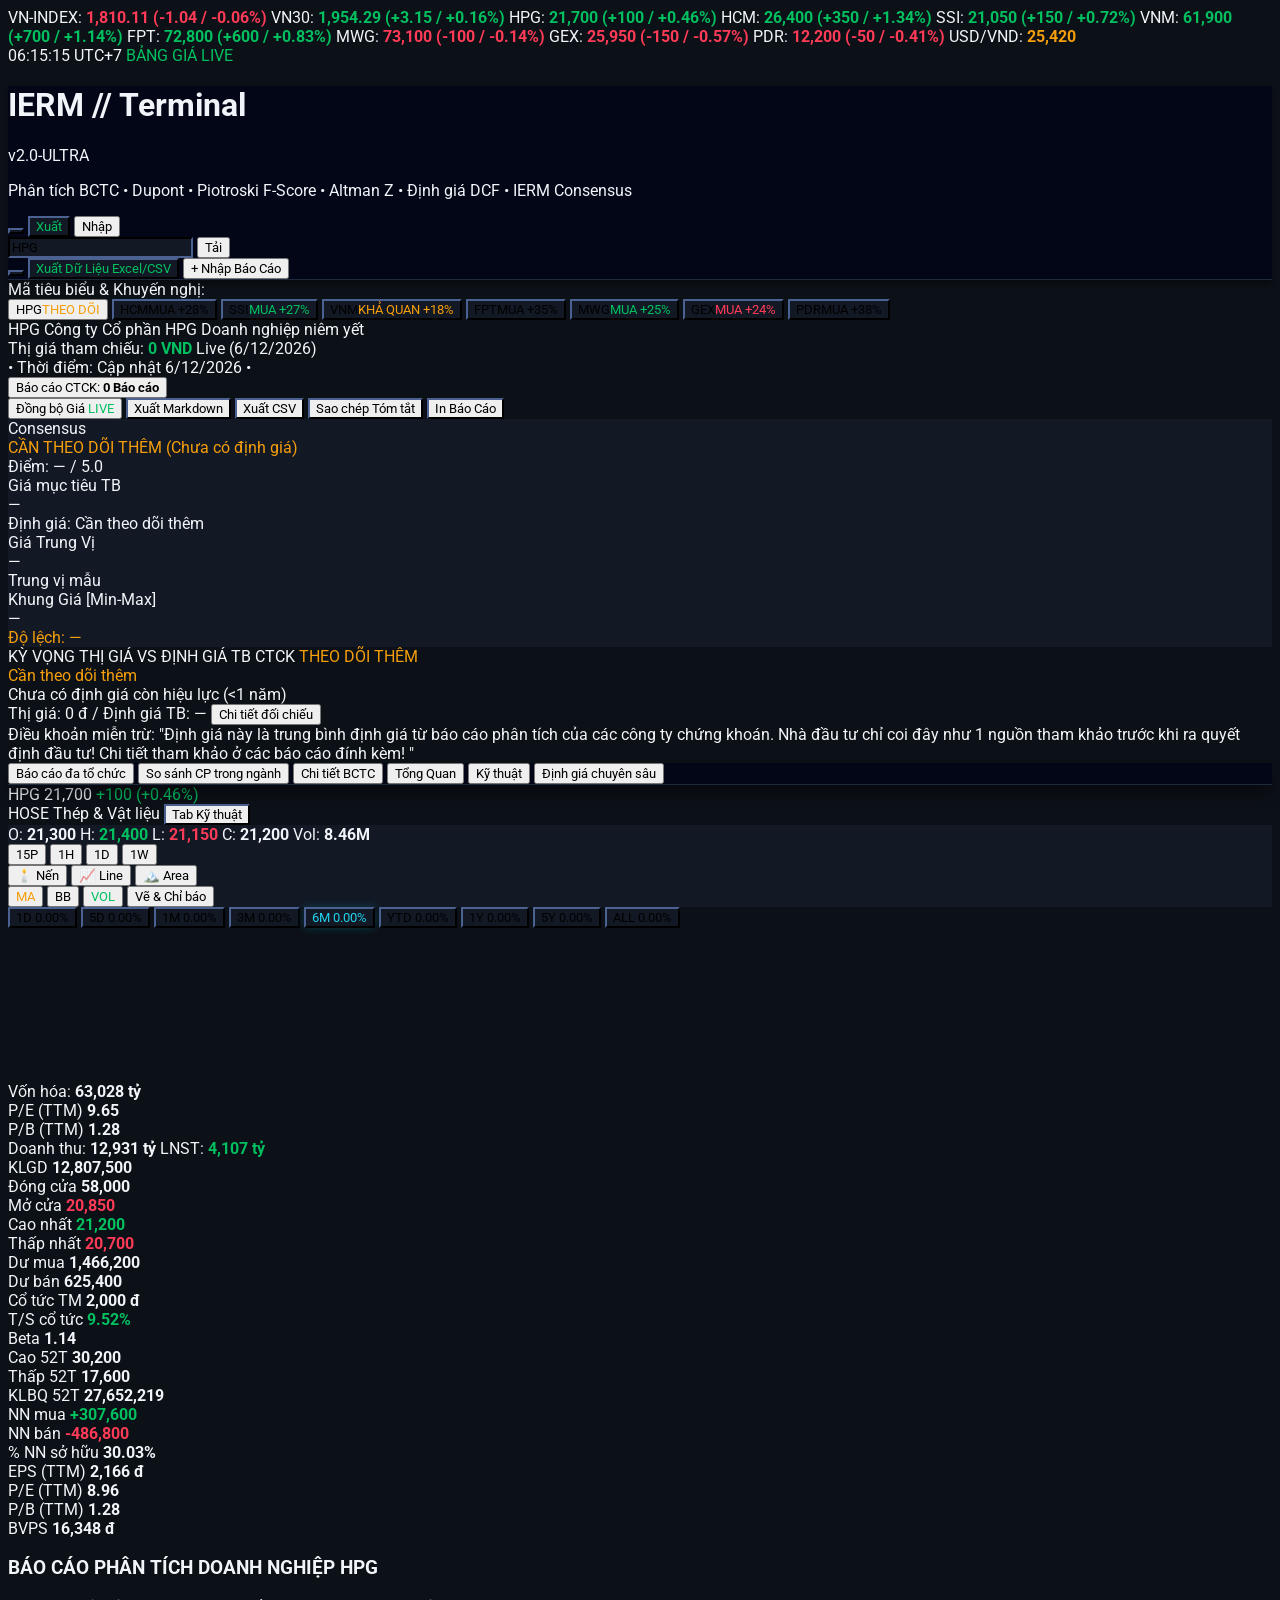
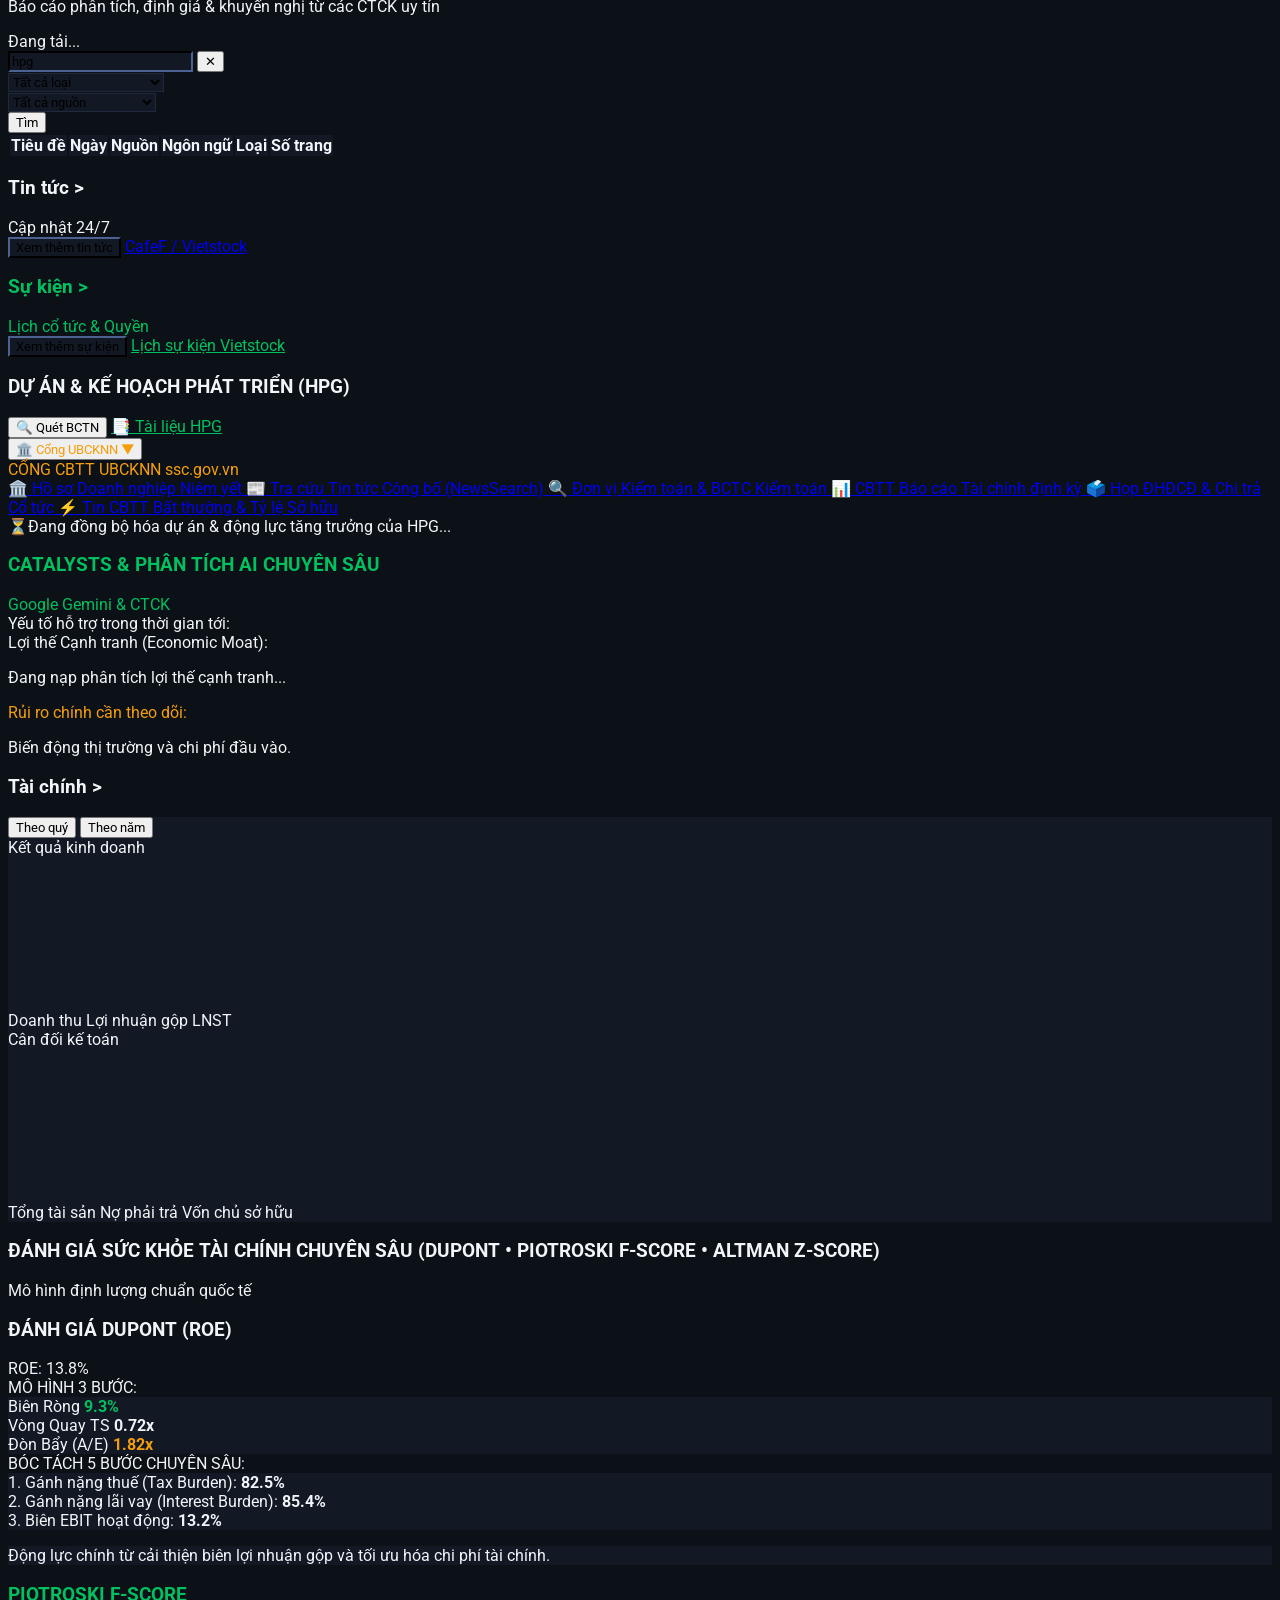
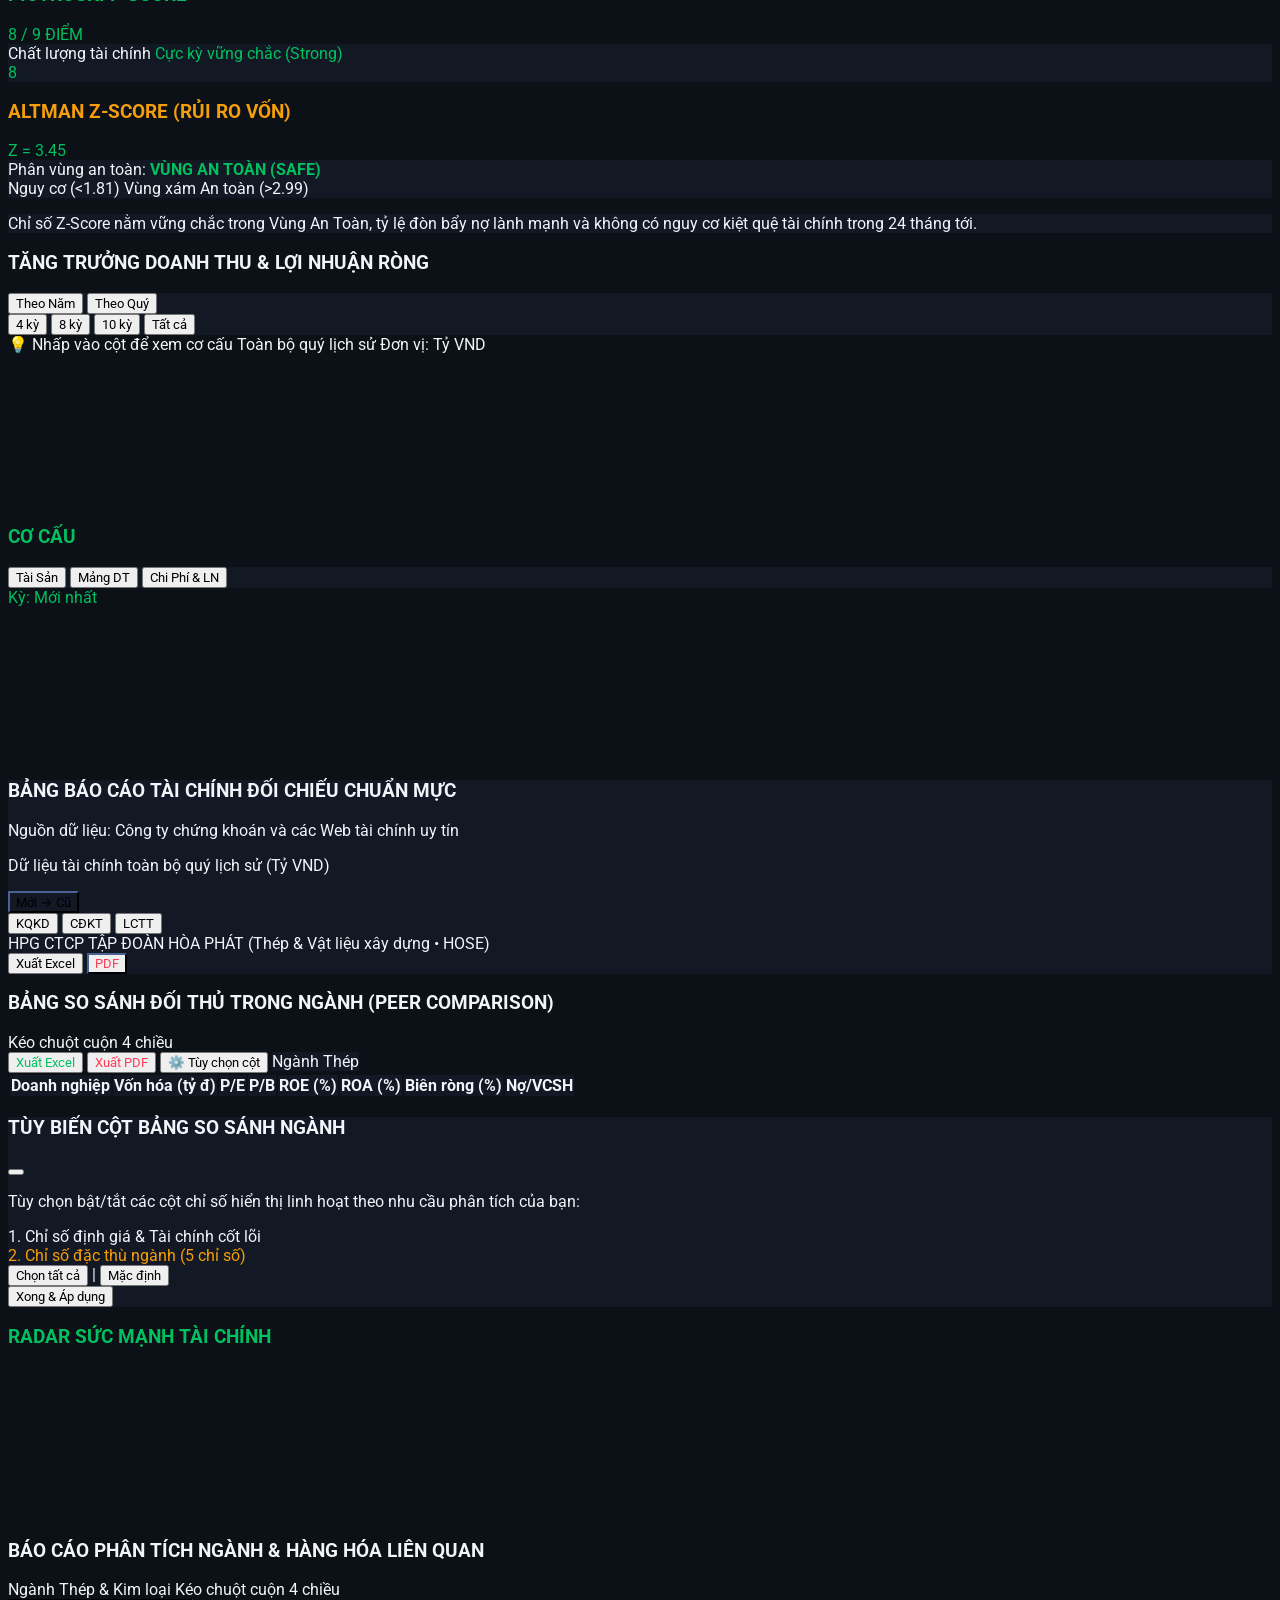
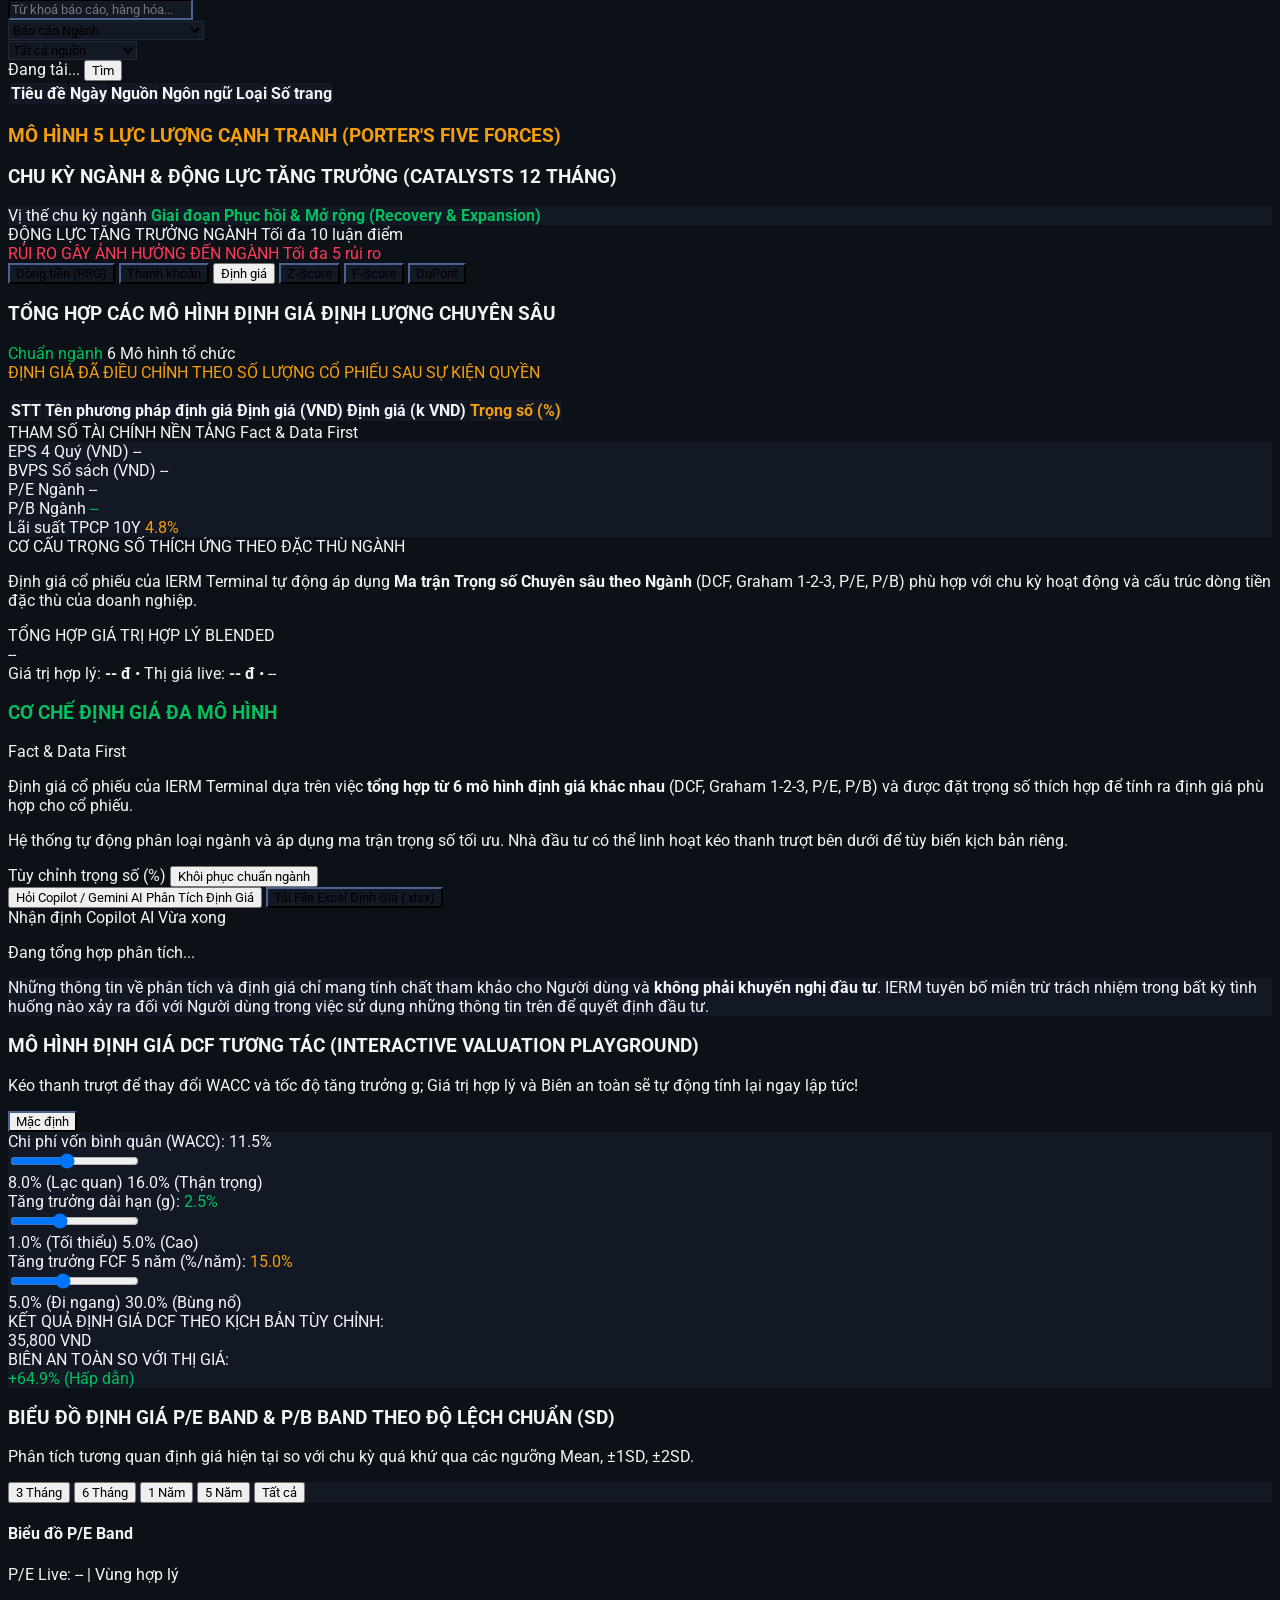
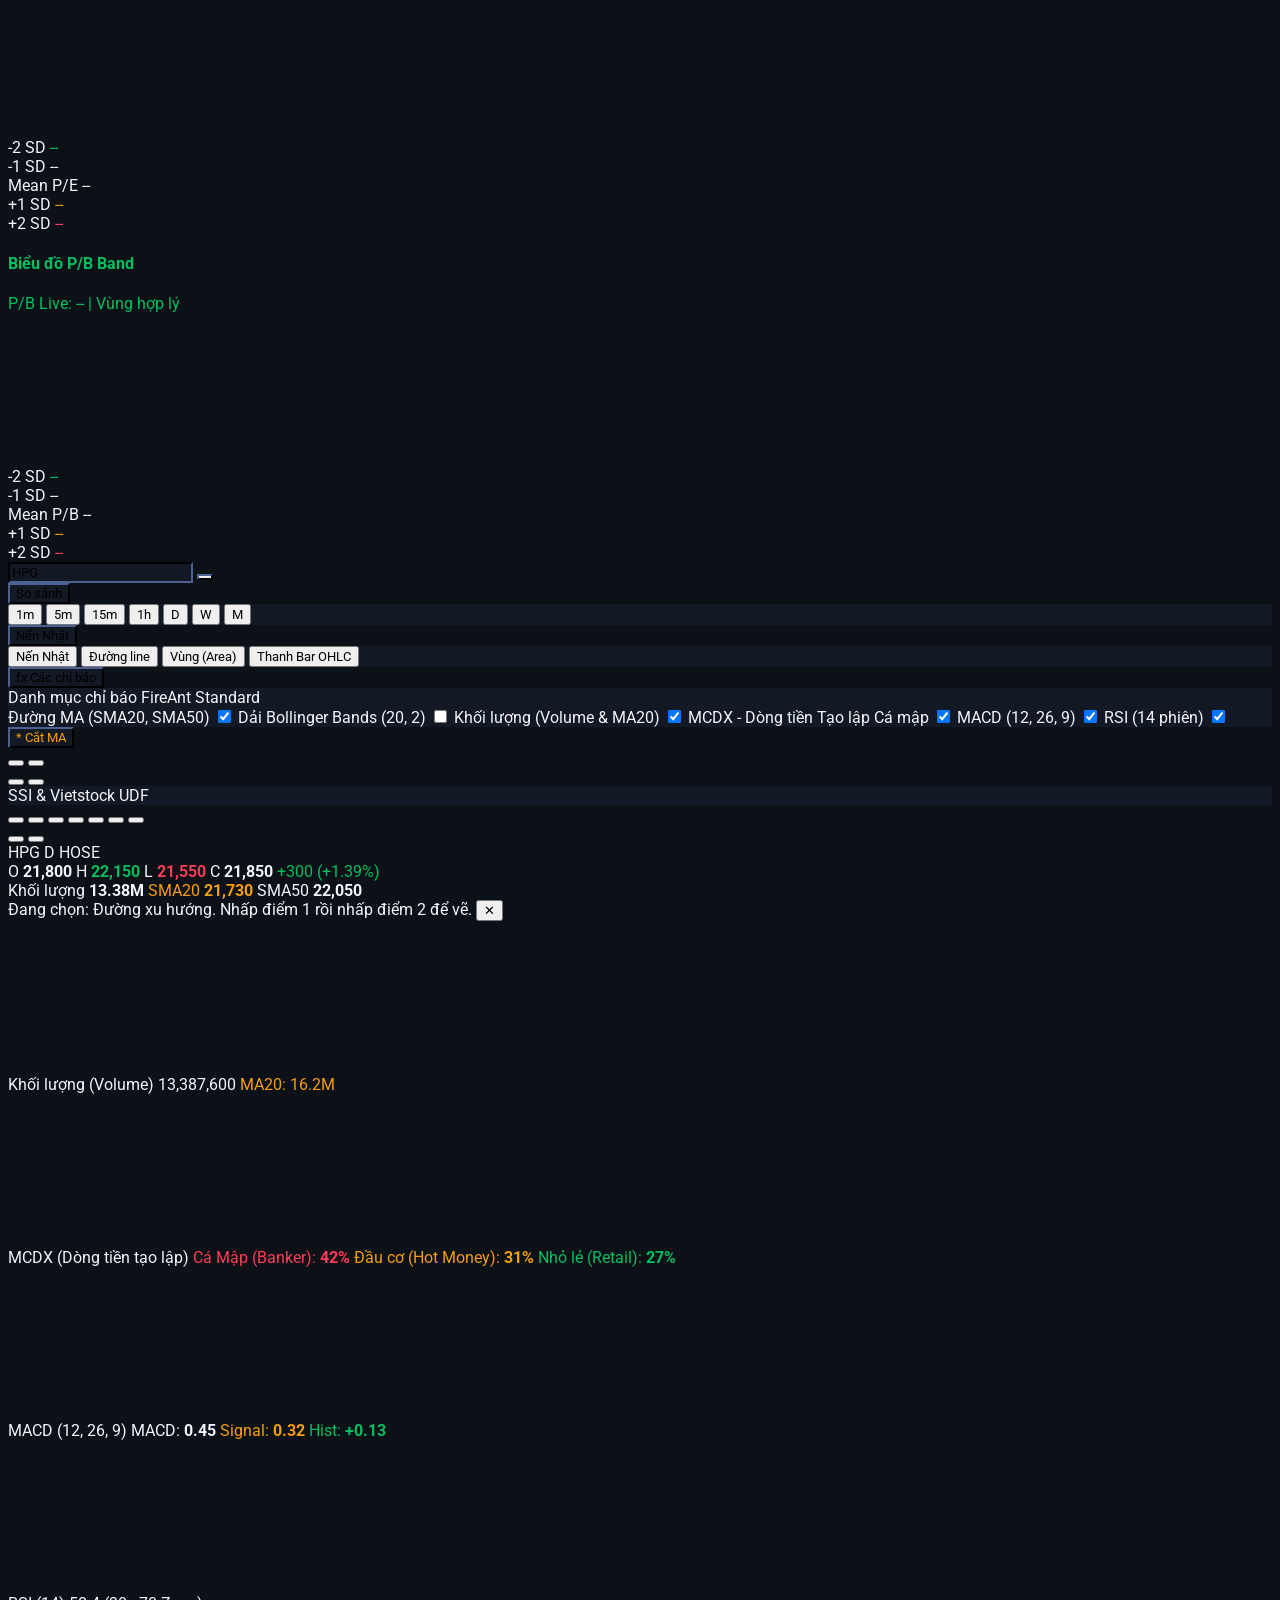
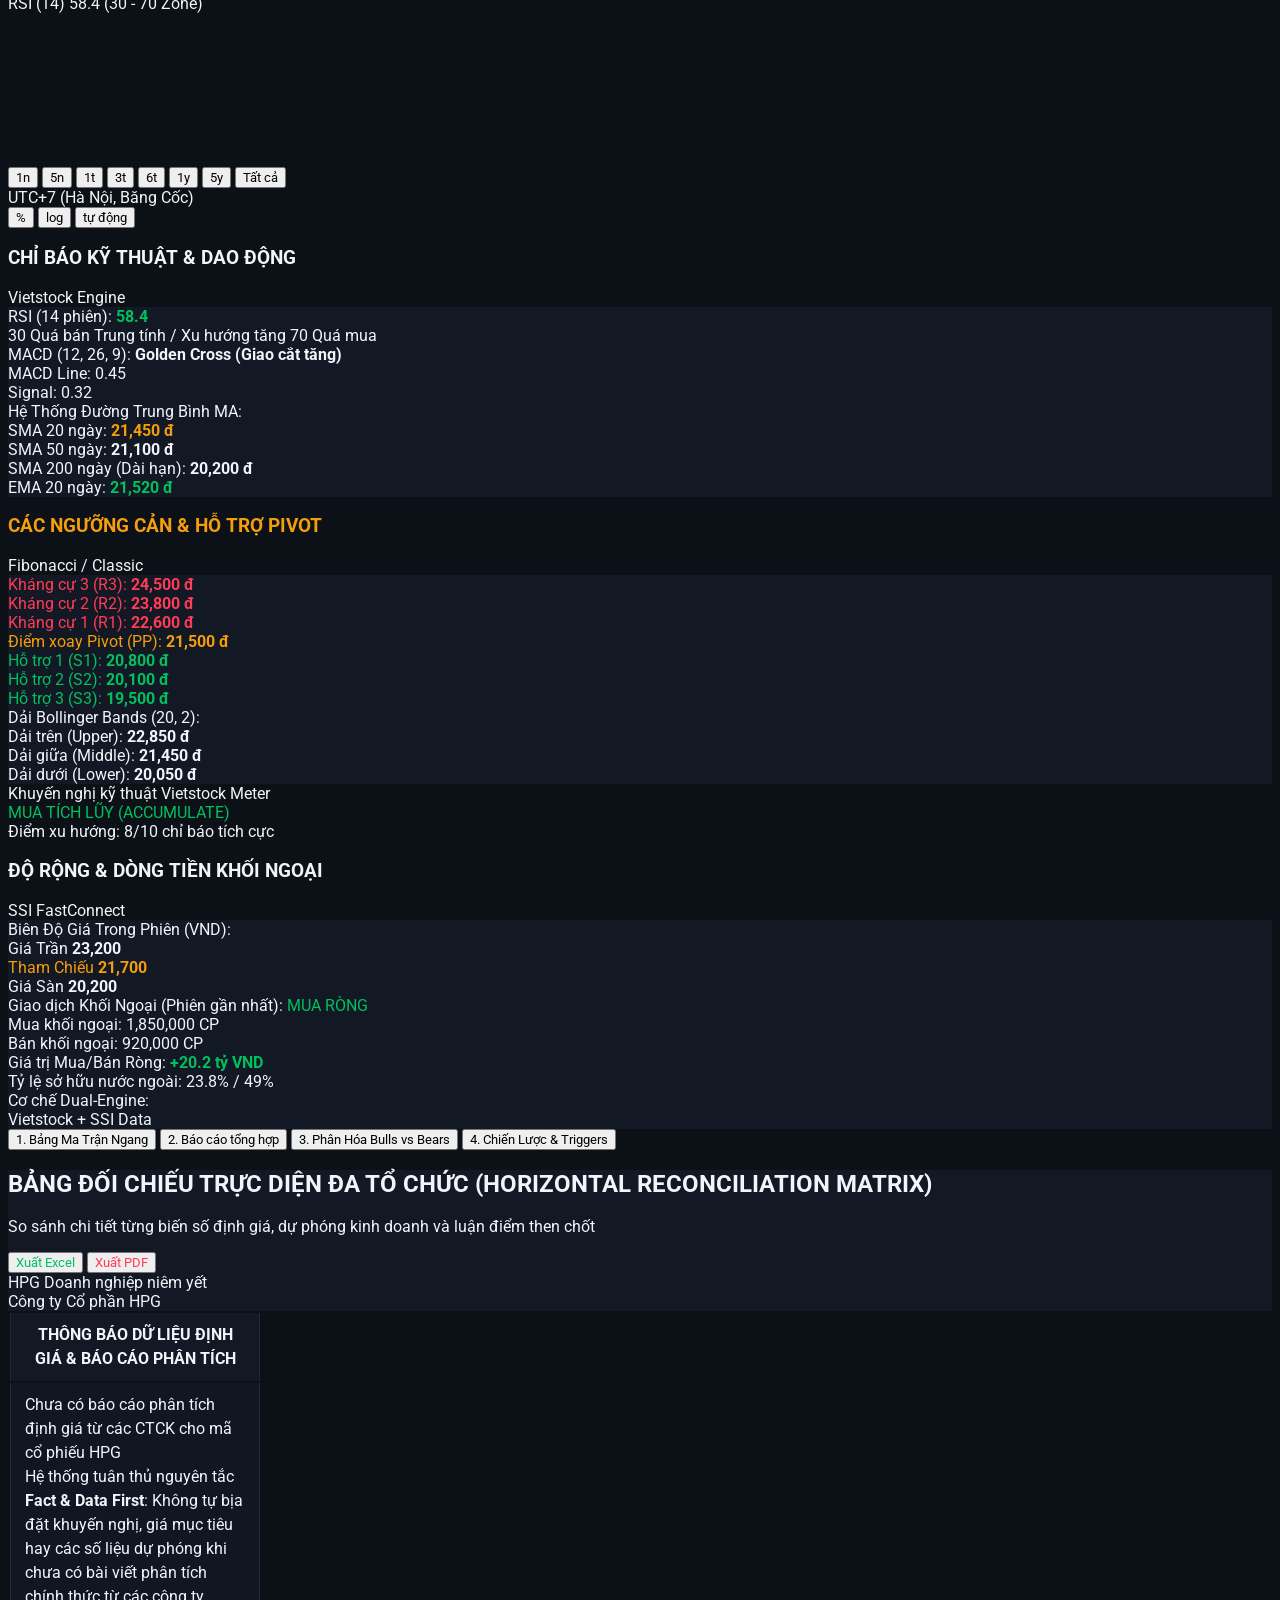
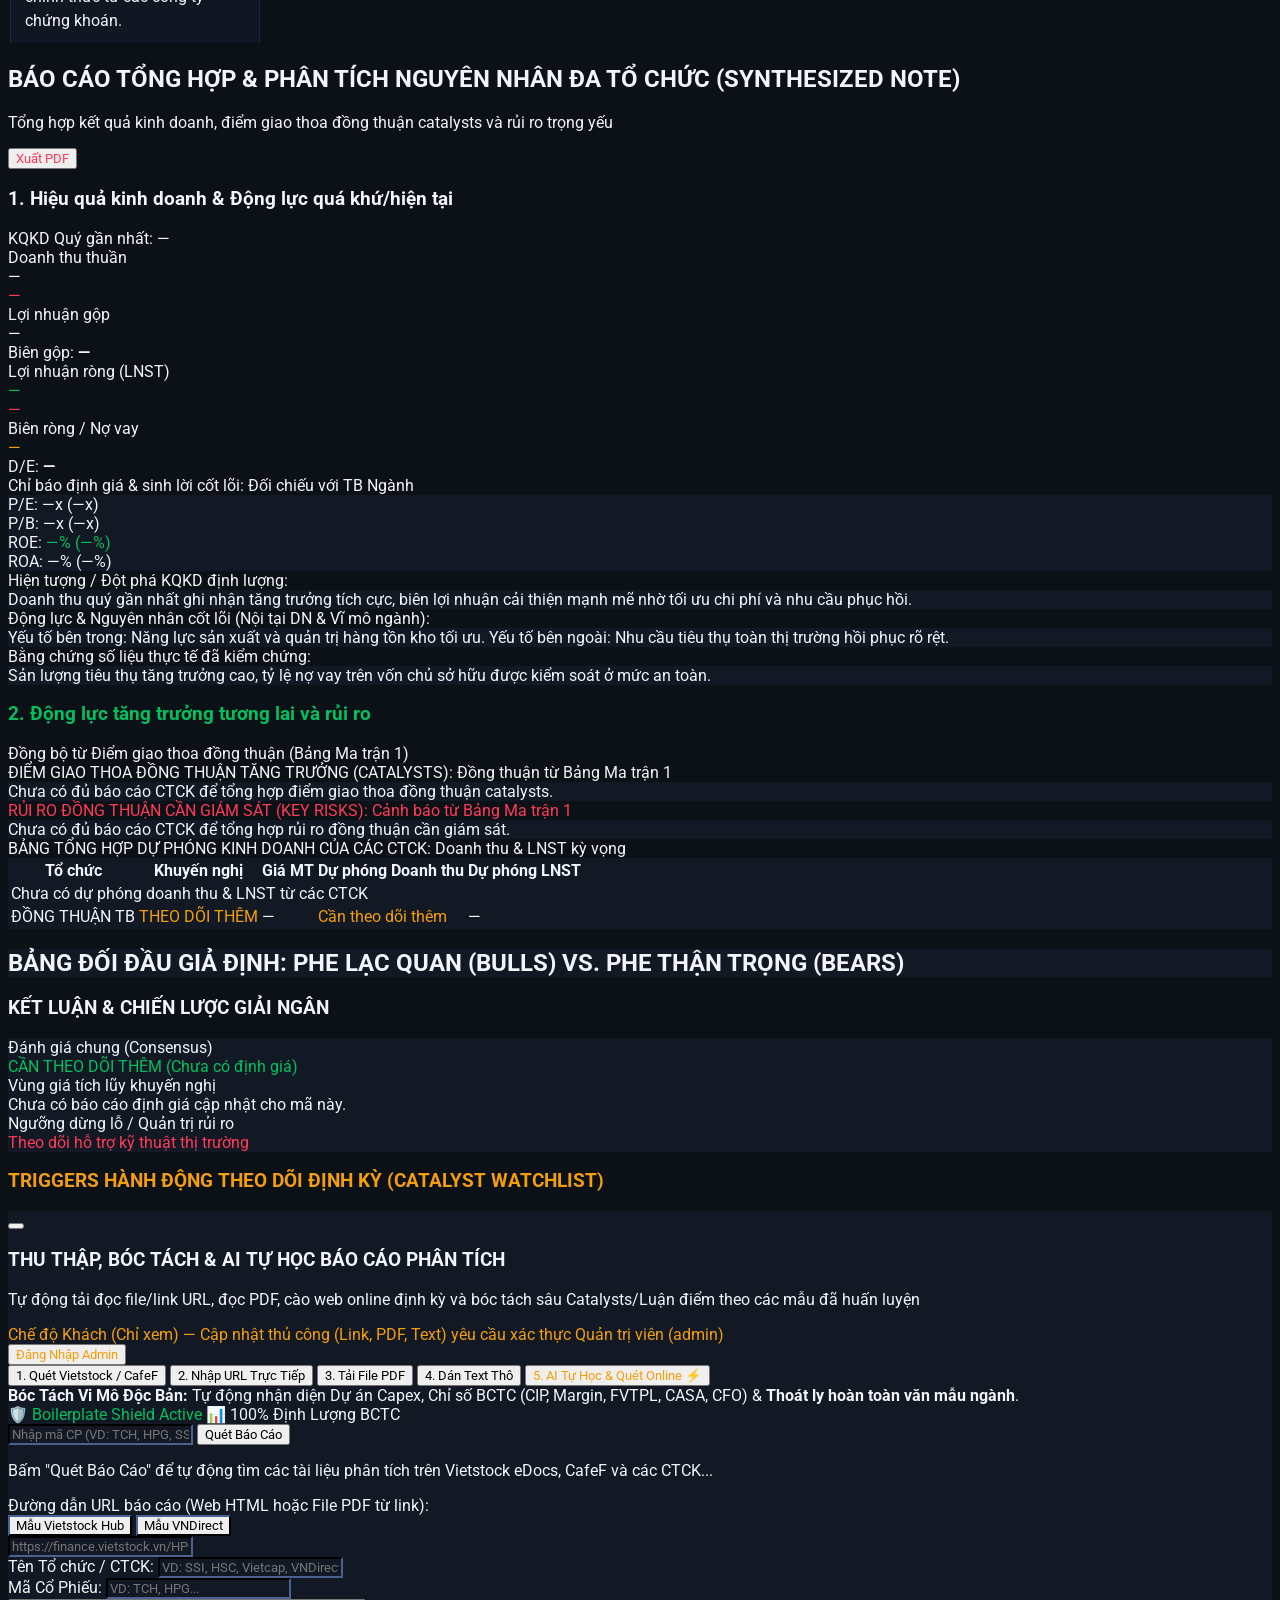
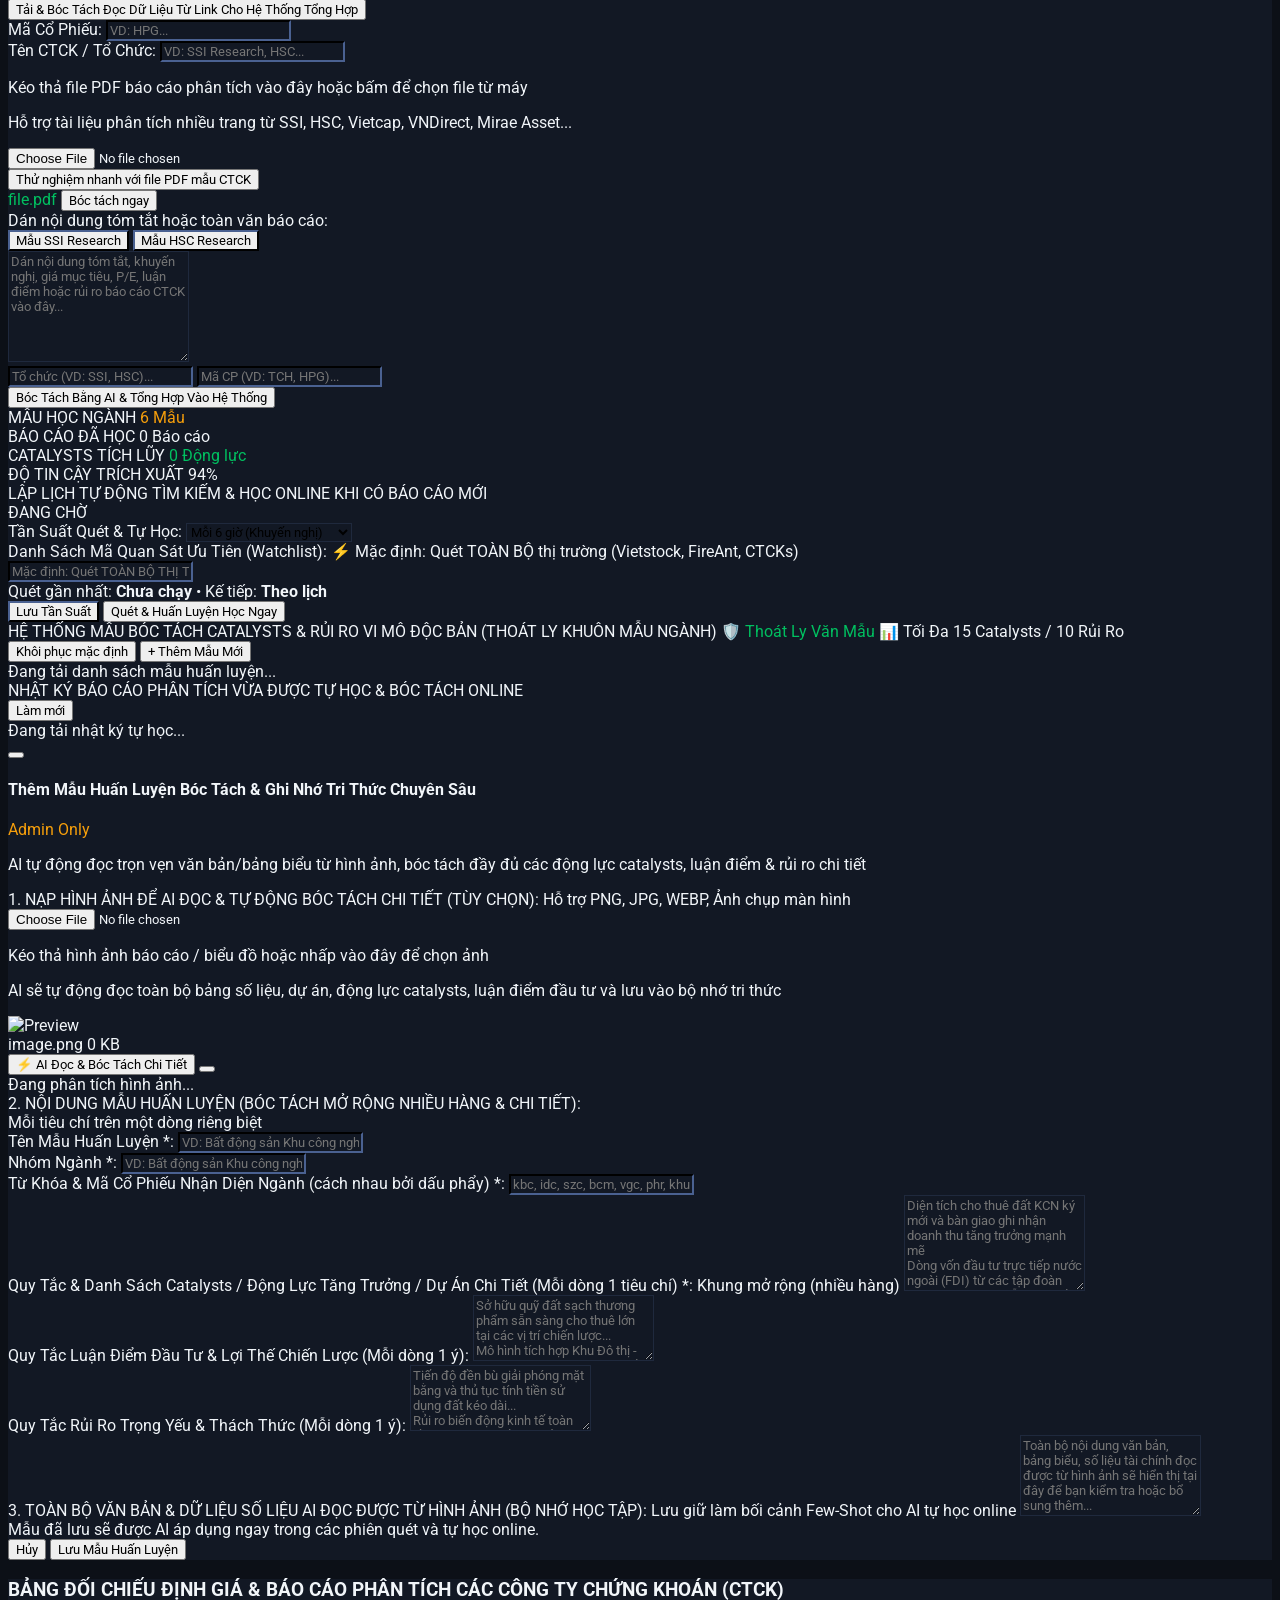
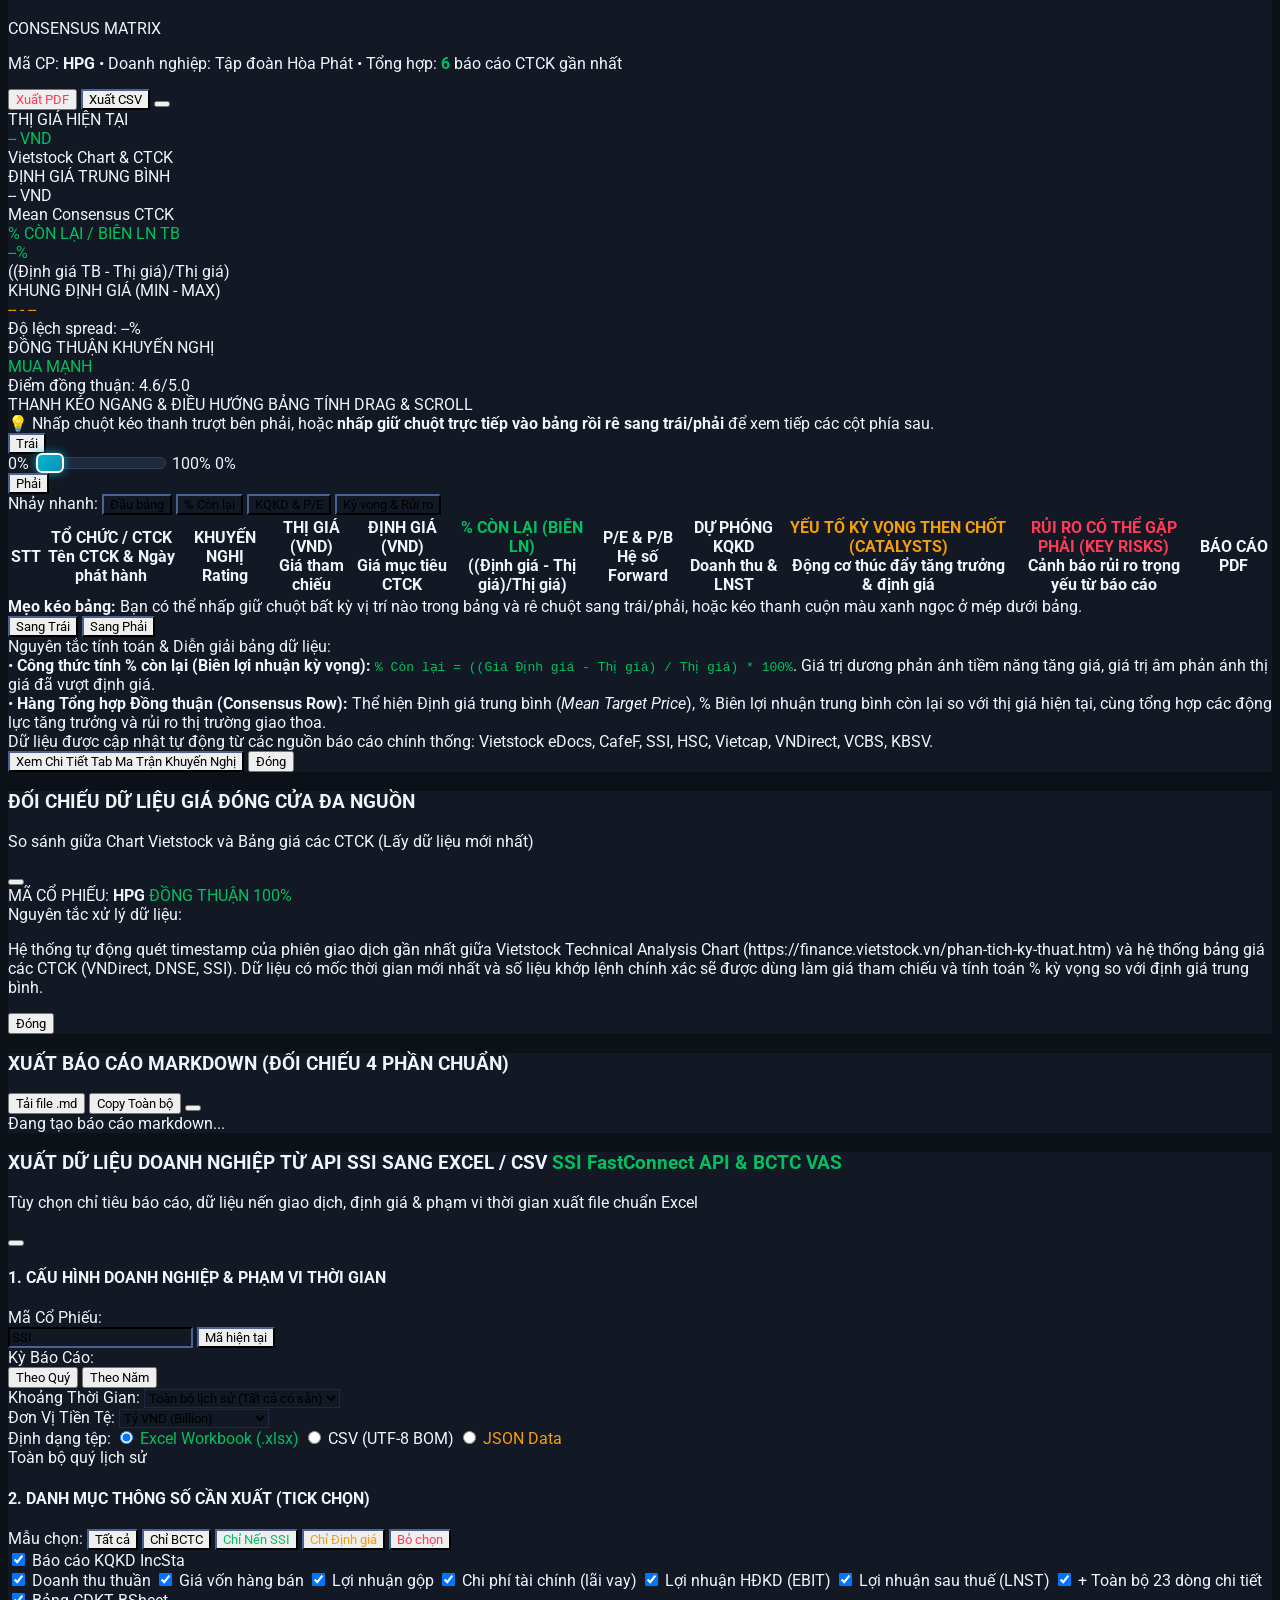
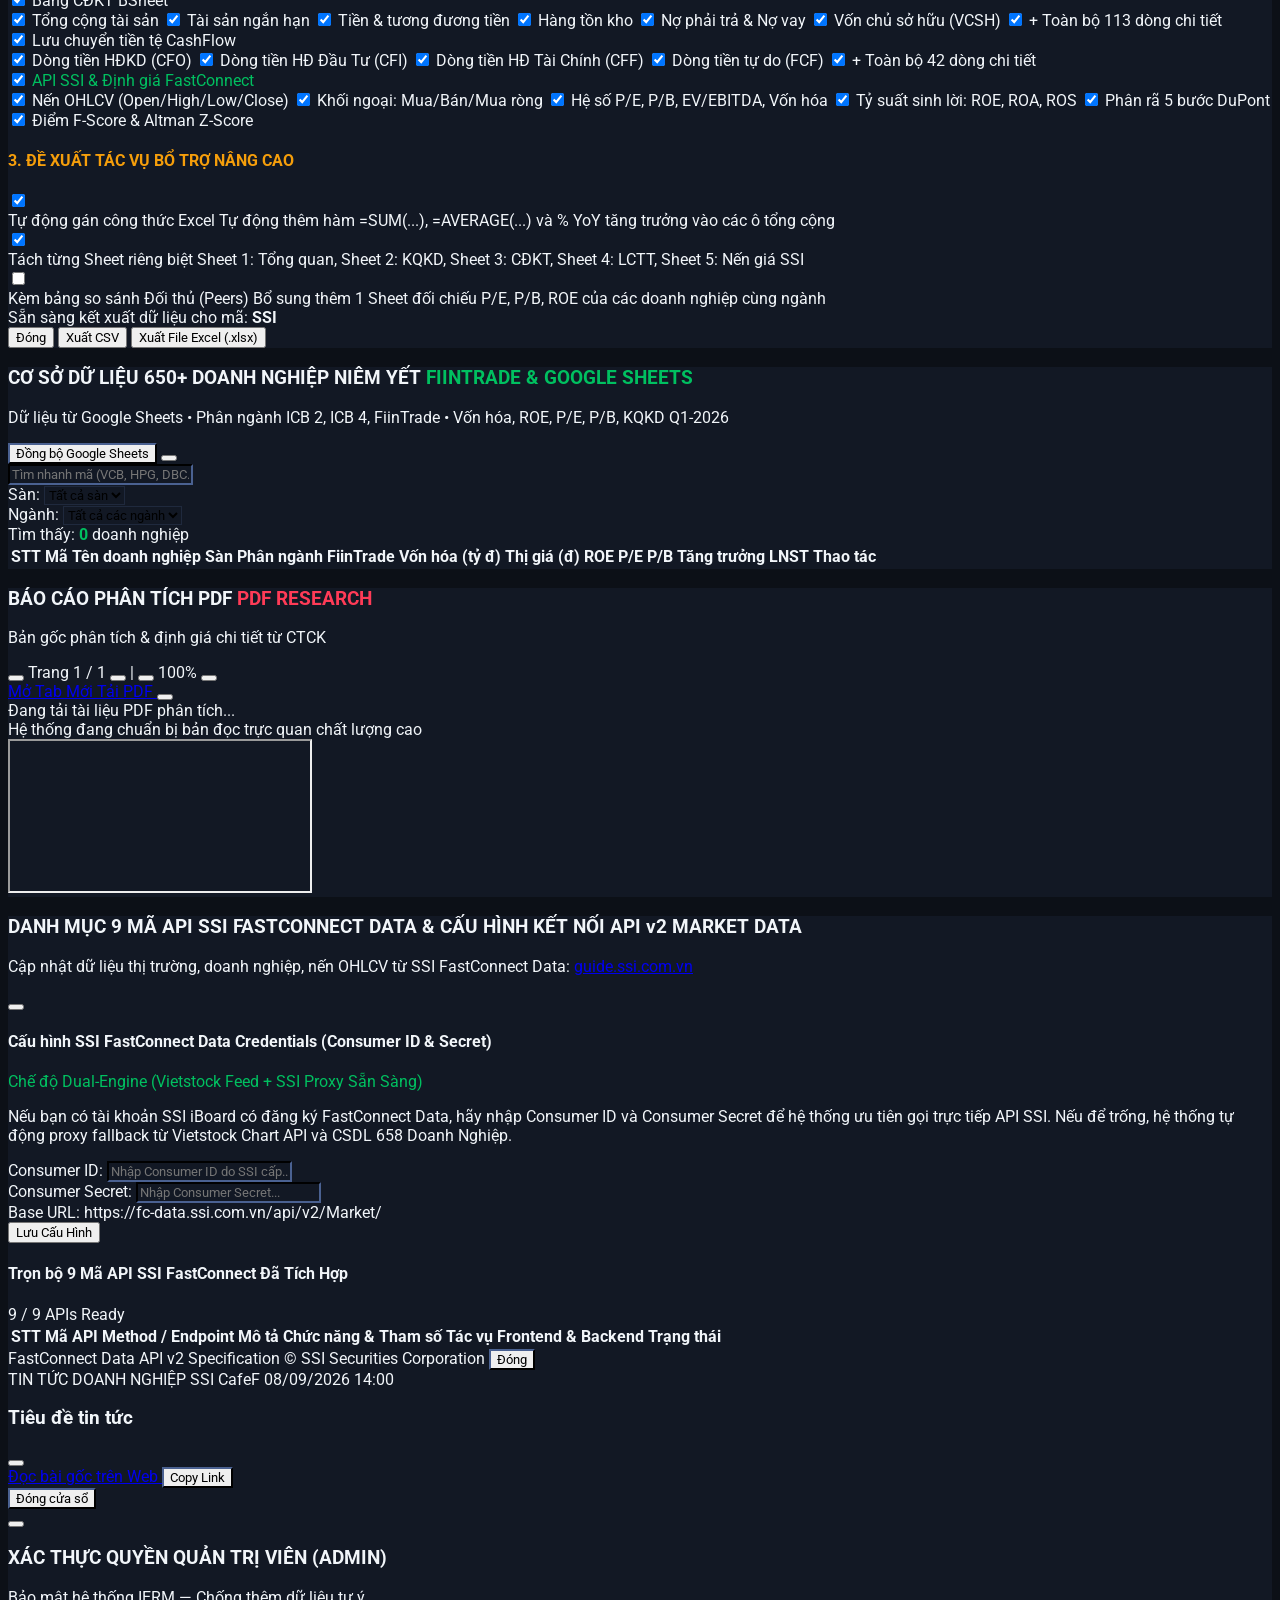
==== commit c2dc4822: "Add files via upload" ====
--- a/static/index.html
+++ b/static/index.html
@@ -576,6 +576,10 @@
                                         <span class="text-slate-500">KLGD</span>
                                         <strong class="text-white" id="stat-ov-vol">12,807,500</strong>
                                     </div>
+                                    <div class="flex justify-between items-center text-[11px] bg-slate-900/60 -mx-1 px-1 py-0.5 rounded border border-cyan-800/30">
+                                        <span class="text-cyan-400 font-semibold">Đóng cửa</span>
+                                        <strong class="text-white font-bold" id="stat-ov-close">58,000</strong>
+                                    </div>
                                     <div class="flex justify-between items-center text-[11px]">
                                         <span class="text-slate-500">Mở cửa</span>
                                         <strong class="text-rose-400" id="stat-ov-open">20,850</strong>
@@ -627,6 +631,10 @@
                                     <div class="flex justify-between items-center text-[11px]">
                                         <span class="text-slate-500">NN mua</span>
                                         <strong class="text-emerald-400" id="stat-ov-foreign-buy">+307,600</strong>
+                                    </div>
+                                    <div class="flex justify-between items-center text-[11px]">
+                                        <span class="text-slate-500">NN bán</span>
+                                        <strong class="text-rose-400" id="stat-ov-foreign-sell">-486,800</strong>
                                     </div>
                                     <div class="flex justify-between items-center text-[11px]">
                                         <span class="text-slate-500">% NN sở hữu</span>
@@ -2522,6 +2530,22 @@
 
             <!-- View 2: Causality Deep-Dive -->
             <div id="ierm-causality" class="ierm-subpane hidden space-y-4">
+                <div class="bg-slate-900/90 border border-slate-800 rounded-xl p-4 shadow-lg flex flex-col sm:flex-row sm:items-center justify-between gap-3">
+                    <div>
+                        <h2 class="font-mono font-bold text-sm text-white flex items-center gap-2">
+                            <span class="w-2 h-2 rounded-full bg-cyan-400"></span>
+                            BÁO CÁO TỔNG HỢP & PHÂN TÍCH NGUYÊN NHÂN ĐA TỔ CHỨC (SYNTHESIZED NOTE)
+                        </h2>
+                        <p class="text-xs text-slate-400 mt-0.5">Tổng hợp kết quả kinh doanh, điểm giao thoa đồng thuận catalysts và rủi ro trọng yếu</p>
+                    </div>
+                    <div class="flex items-center gap-2">
+                        <!-- Nút Xuất PDF Báo cáo tổng hợp -->
+                        <button onclick="exportCausalityPdf()" class="px-3 py-1.5 rounded text-xs font-bold bg-rose-950/80 hover:bg-rose-900 text-rose-300 border border-rose-700/80 hover:border-rose-500 shadow-md flex items-center gap-1.5 transition-all cursor-pointer" title="Xuất toàn bộ Báo cáo tổng hợp ra file PDF A4 chuẩn IERM">
+                            <i data-lucide="file-text" class="w-3.5 h-3.5 text-rose-400"></i>
+                            <span>Xuất PDF</span>
+                        </button>
+                    </div>
+                </div>
                 <div class="grid grid-cols-1 md:grid-cols-2 gap-6" id="causality-container">
                     <!-- Causality items dynamically injected -->
                 </div>
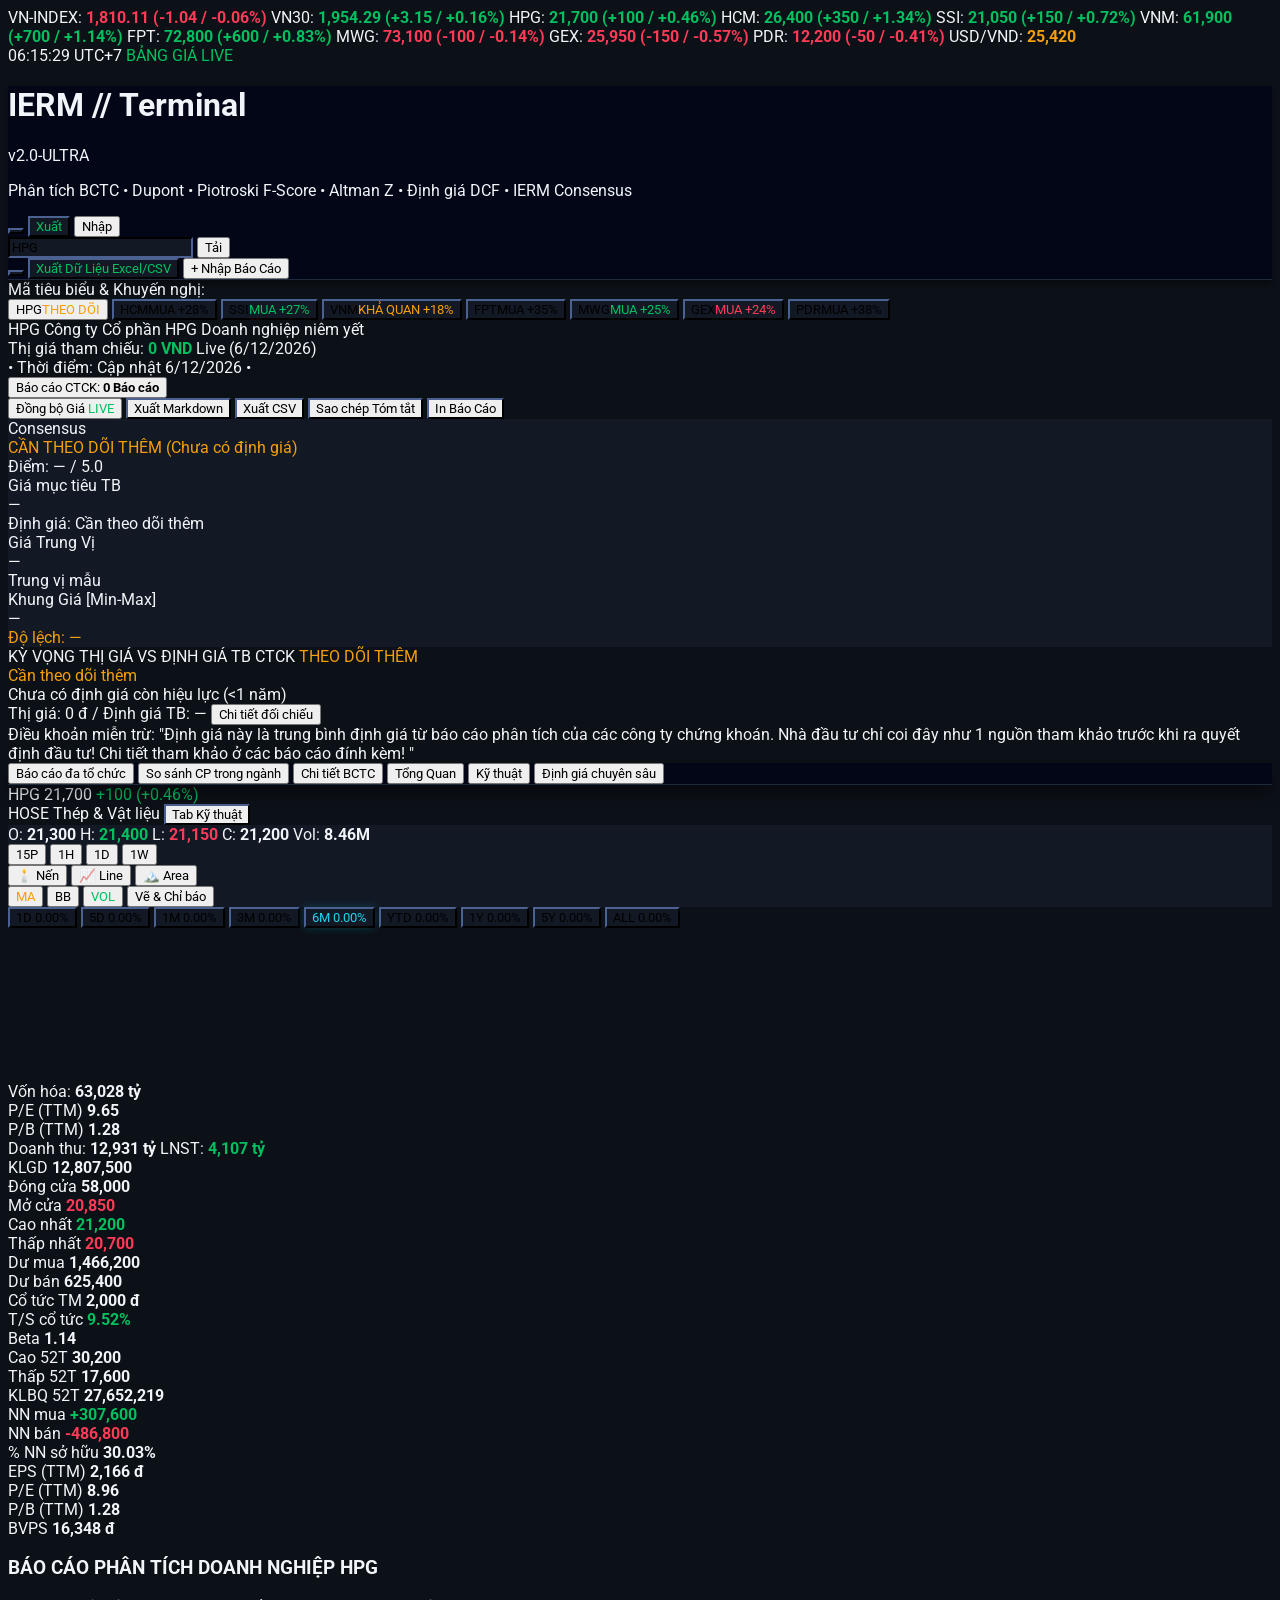
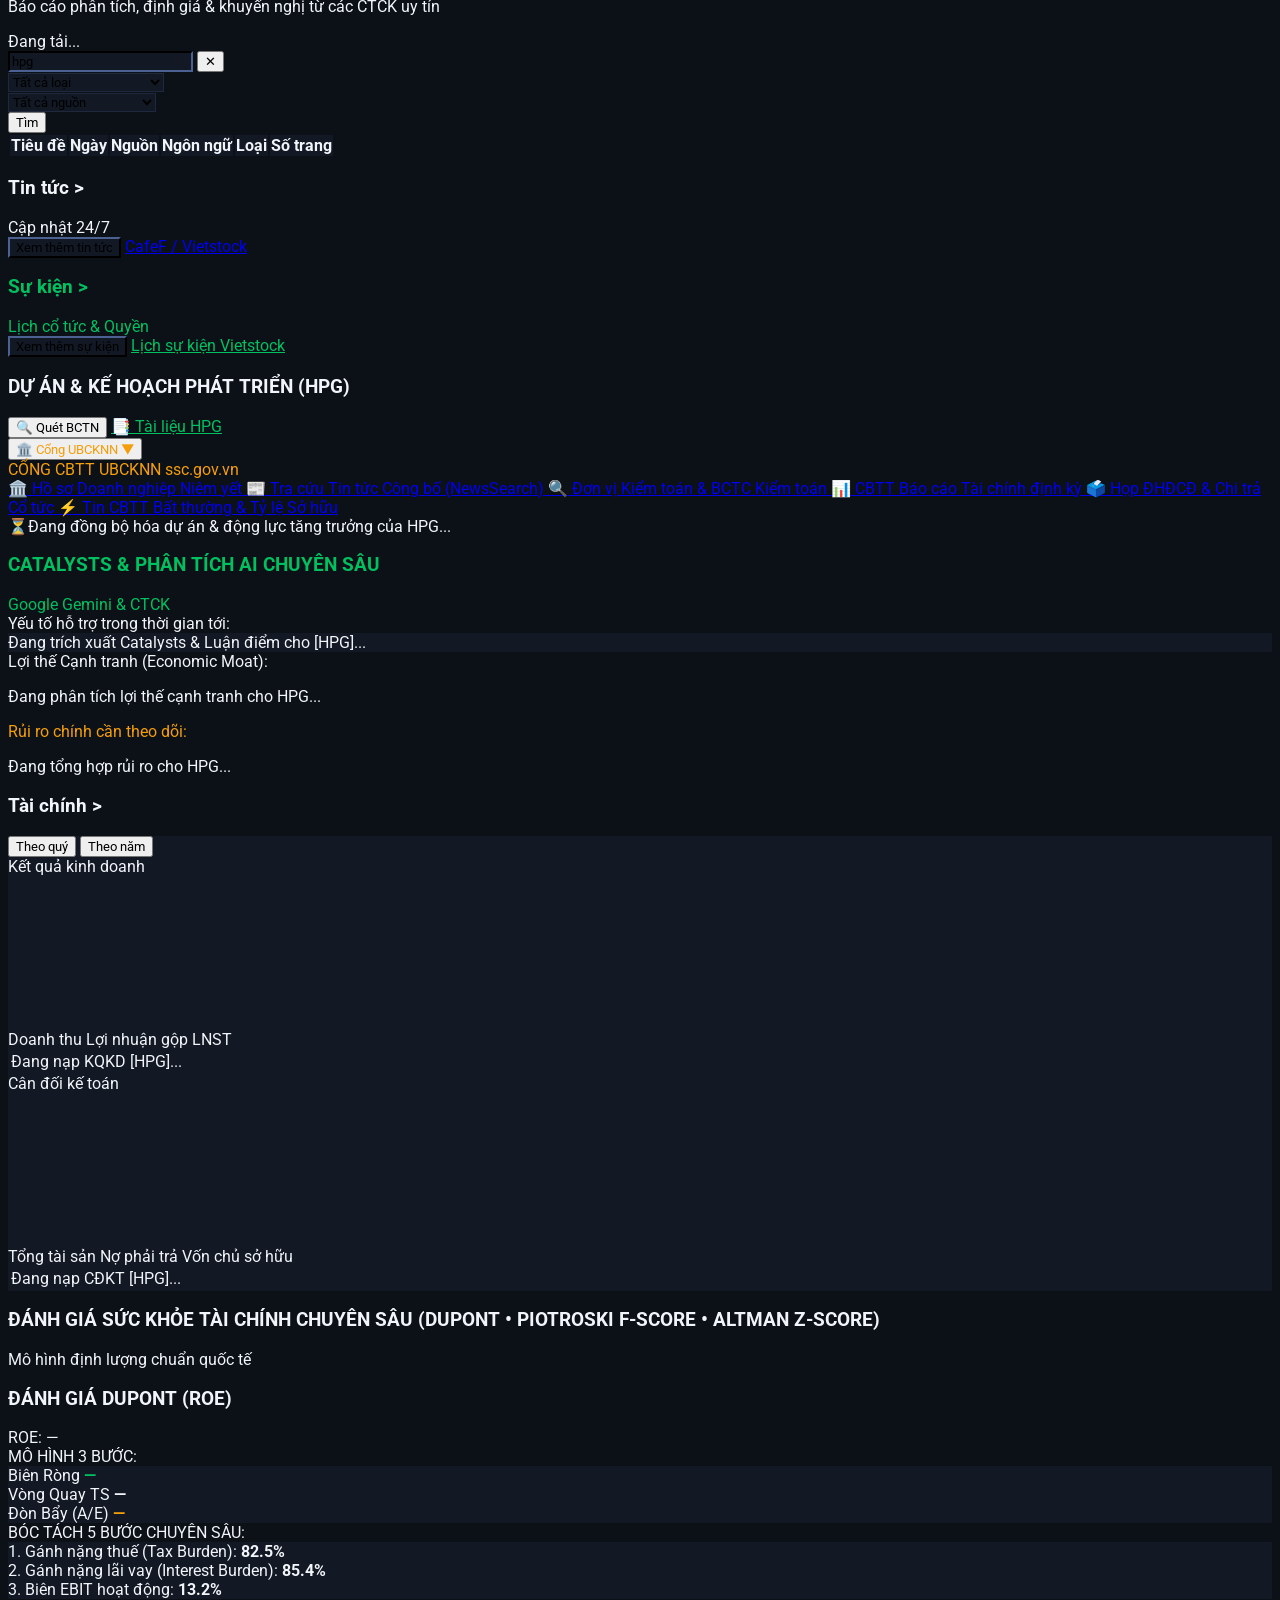
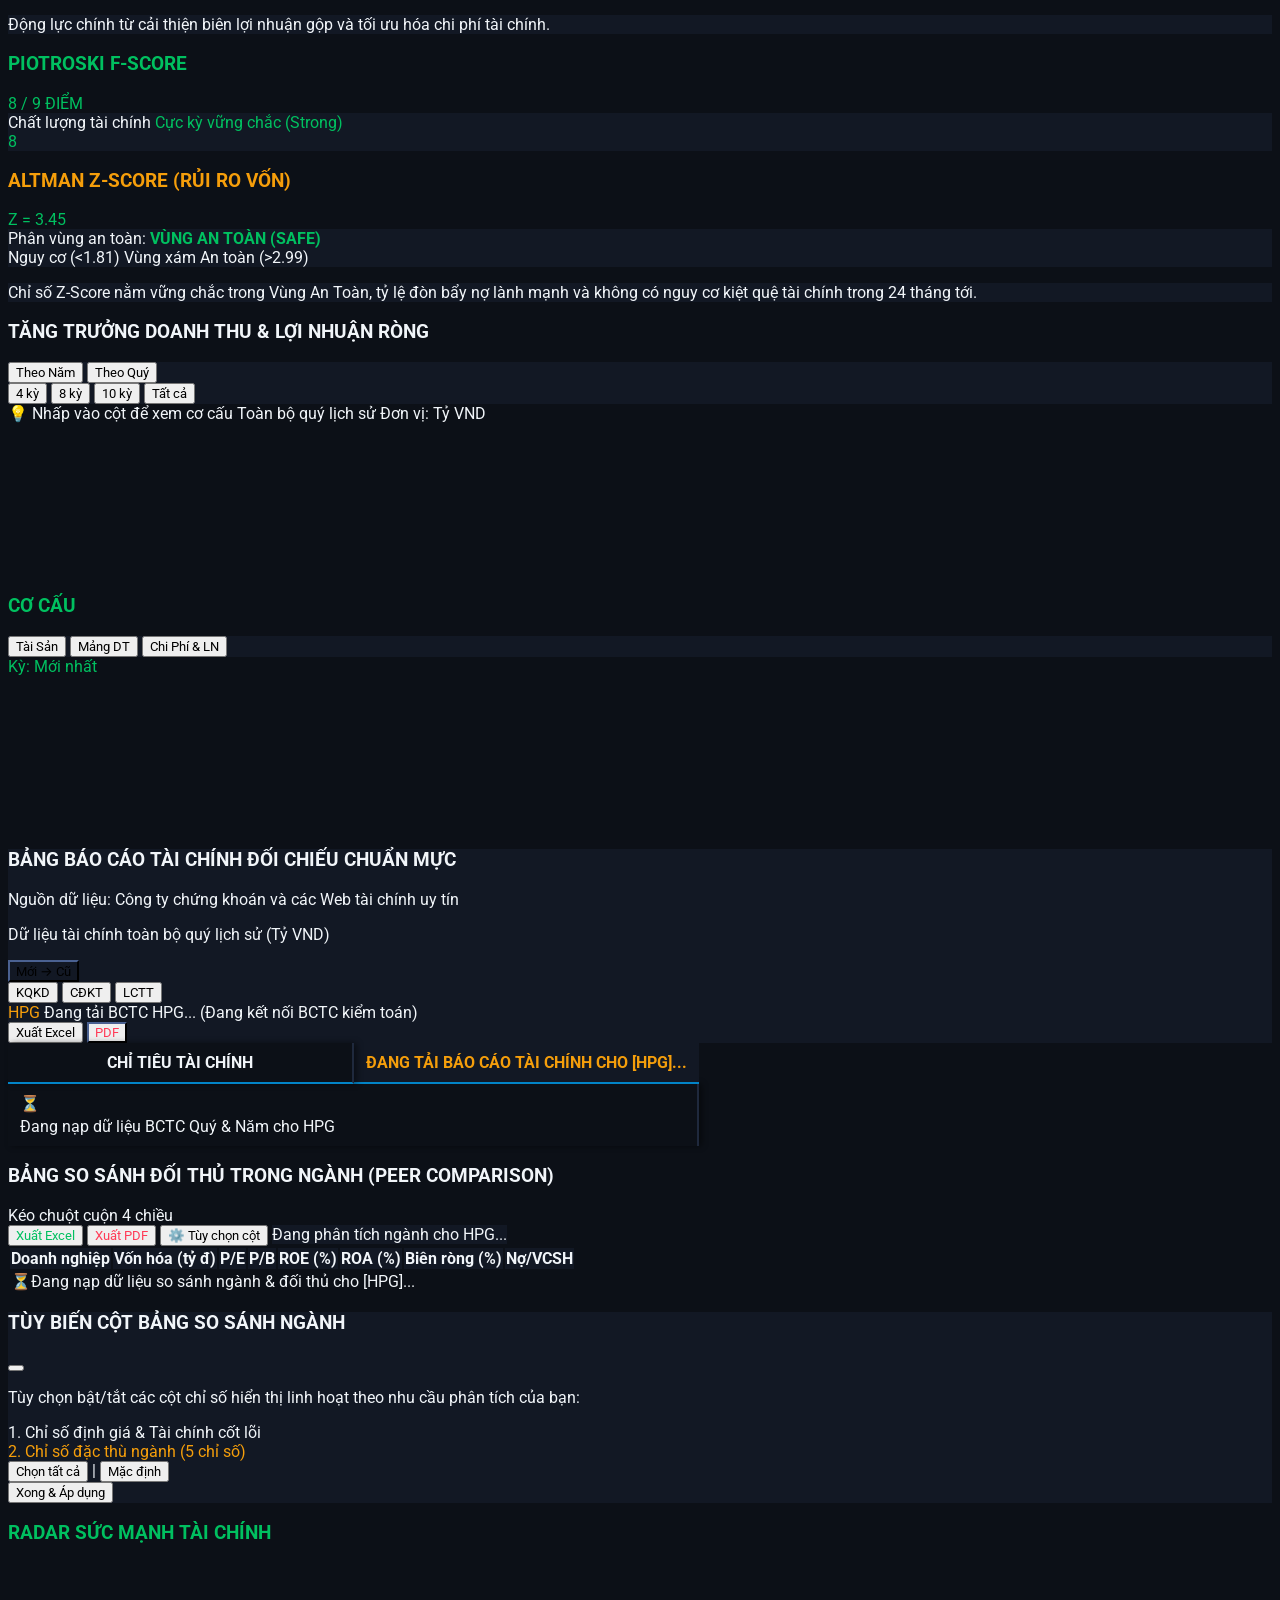
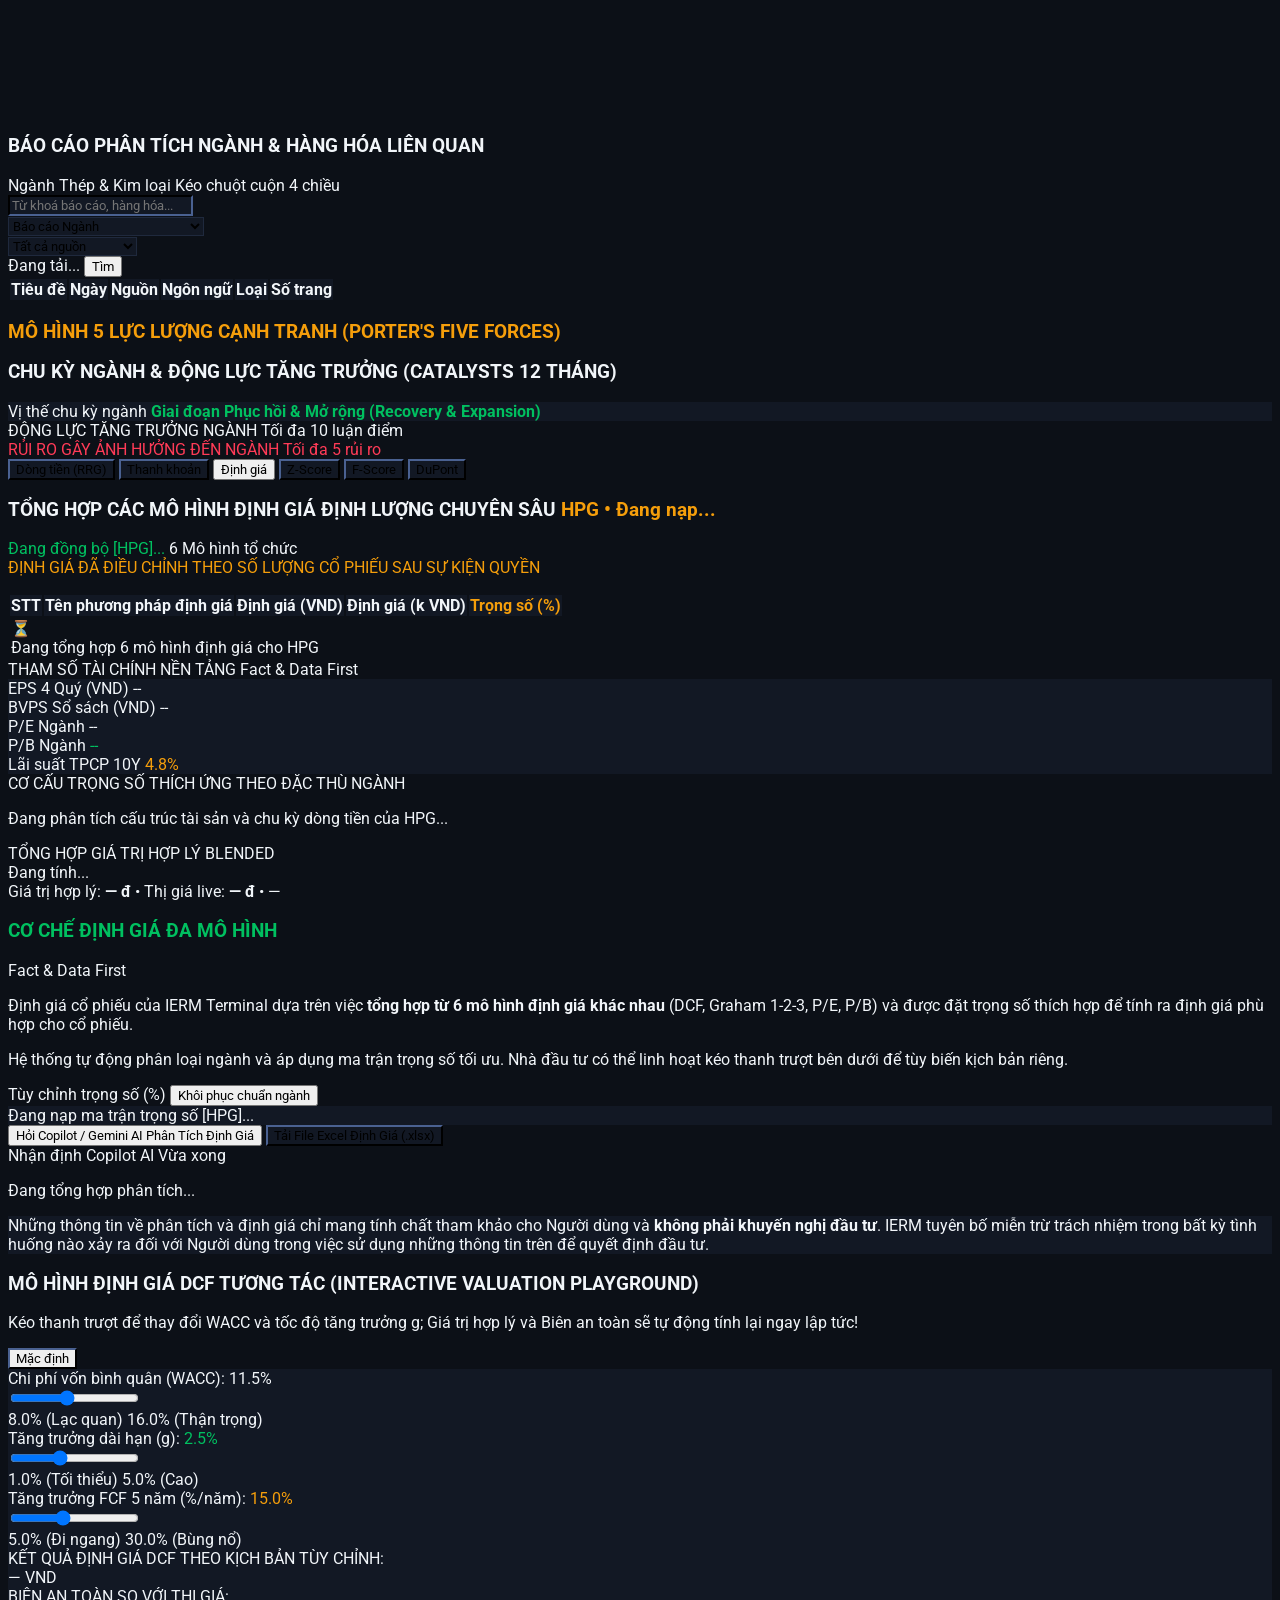
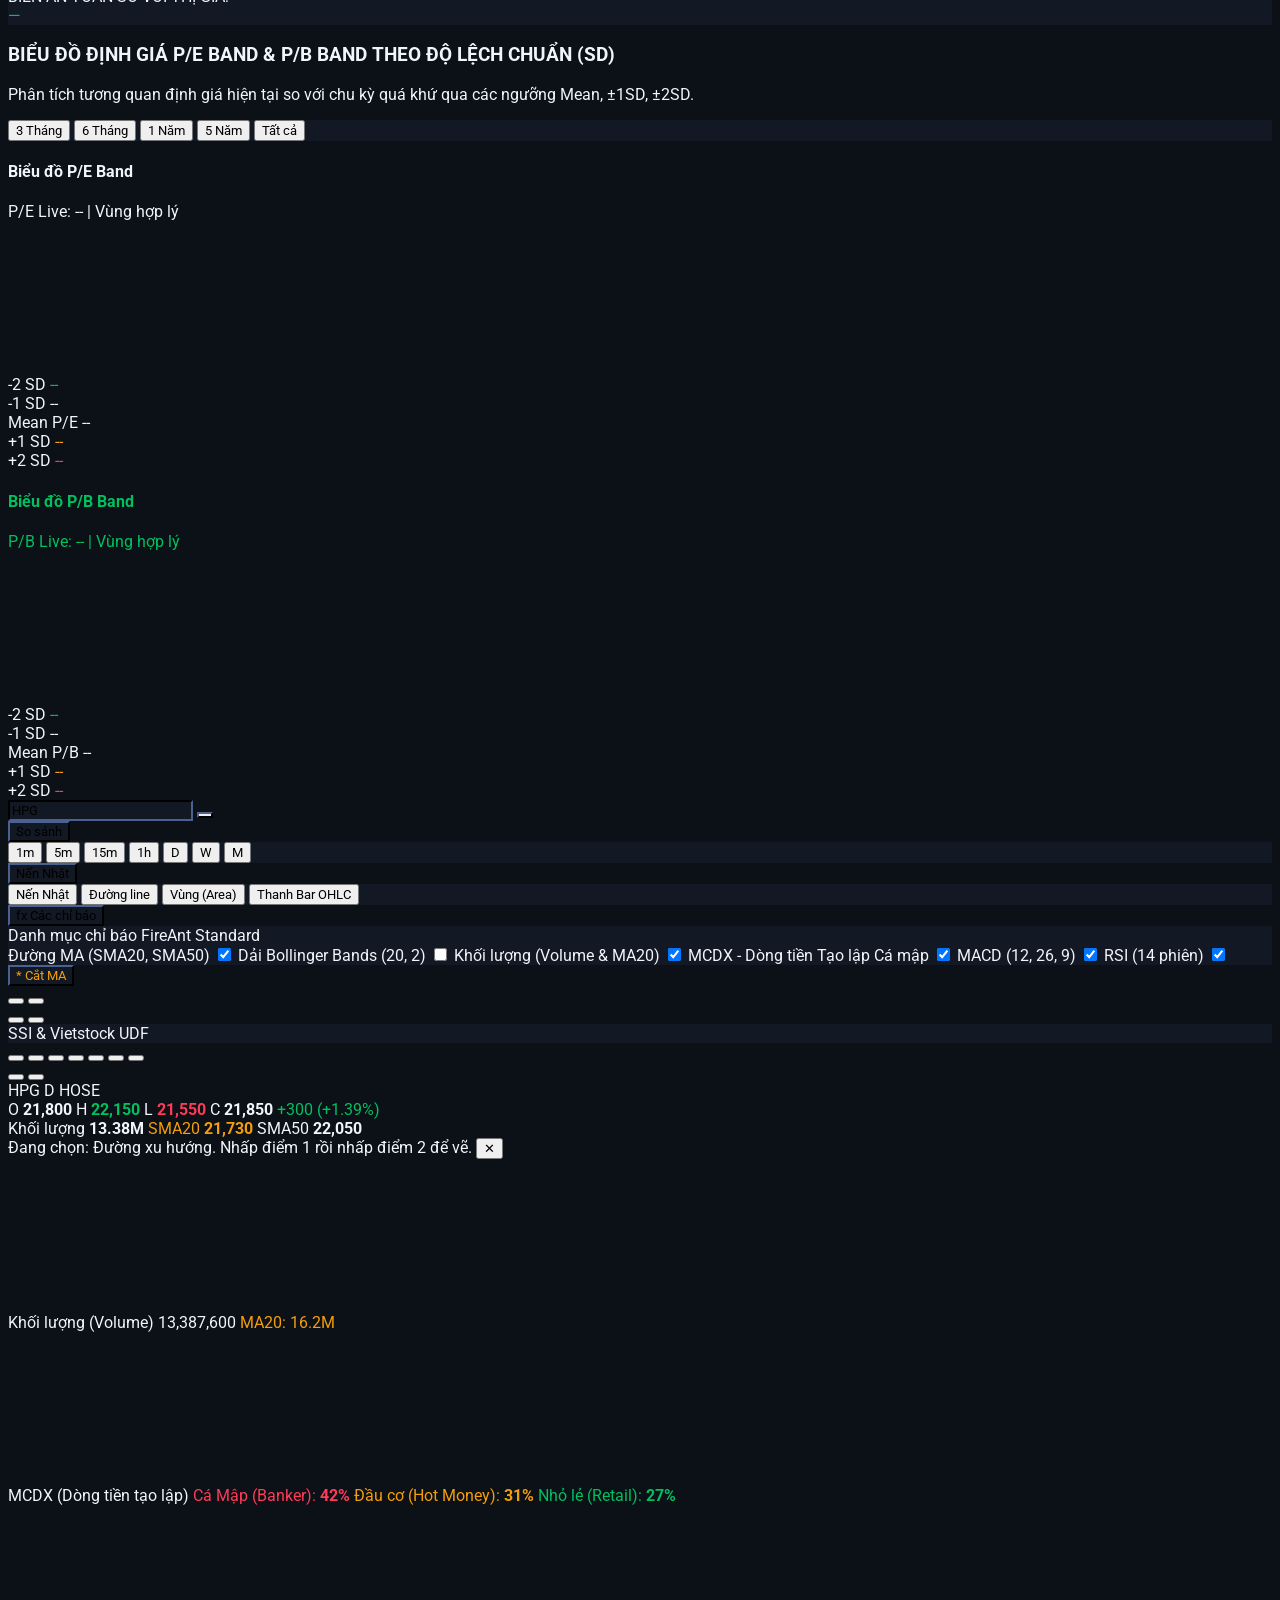
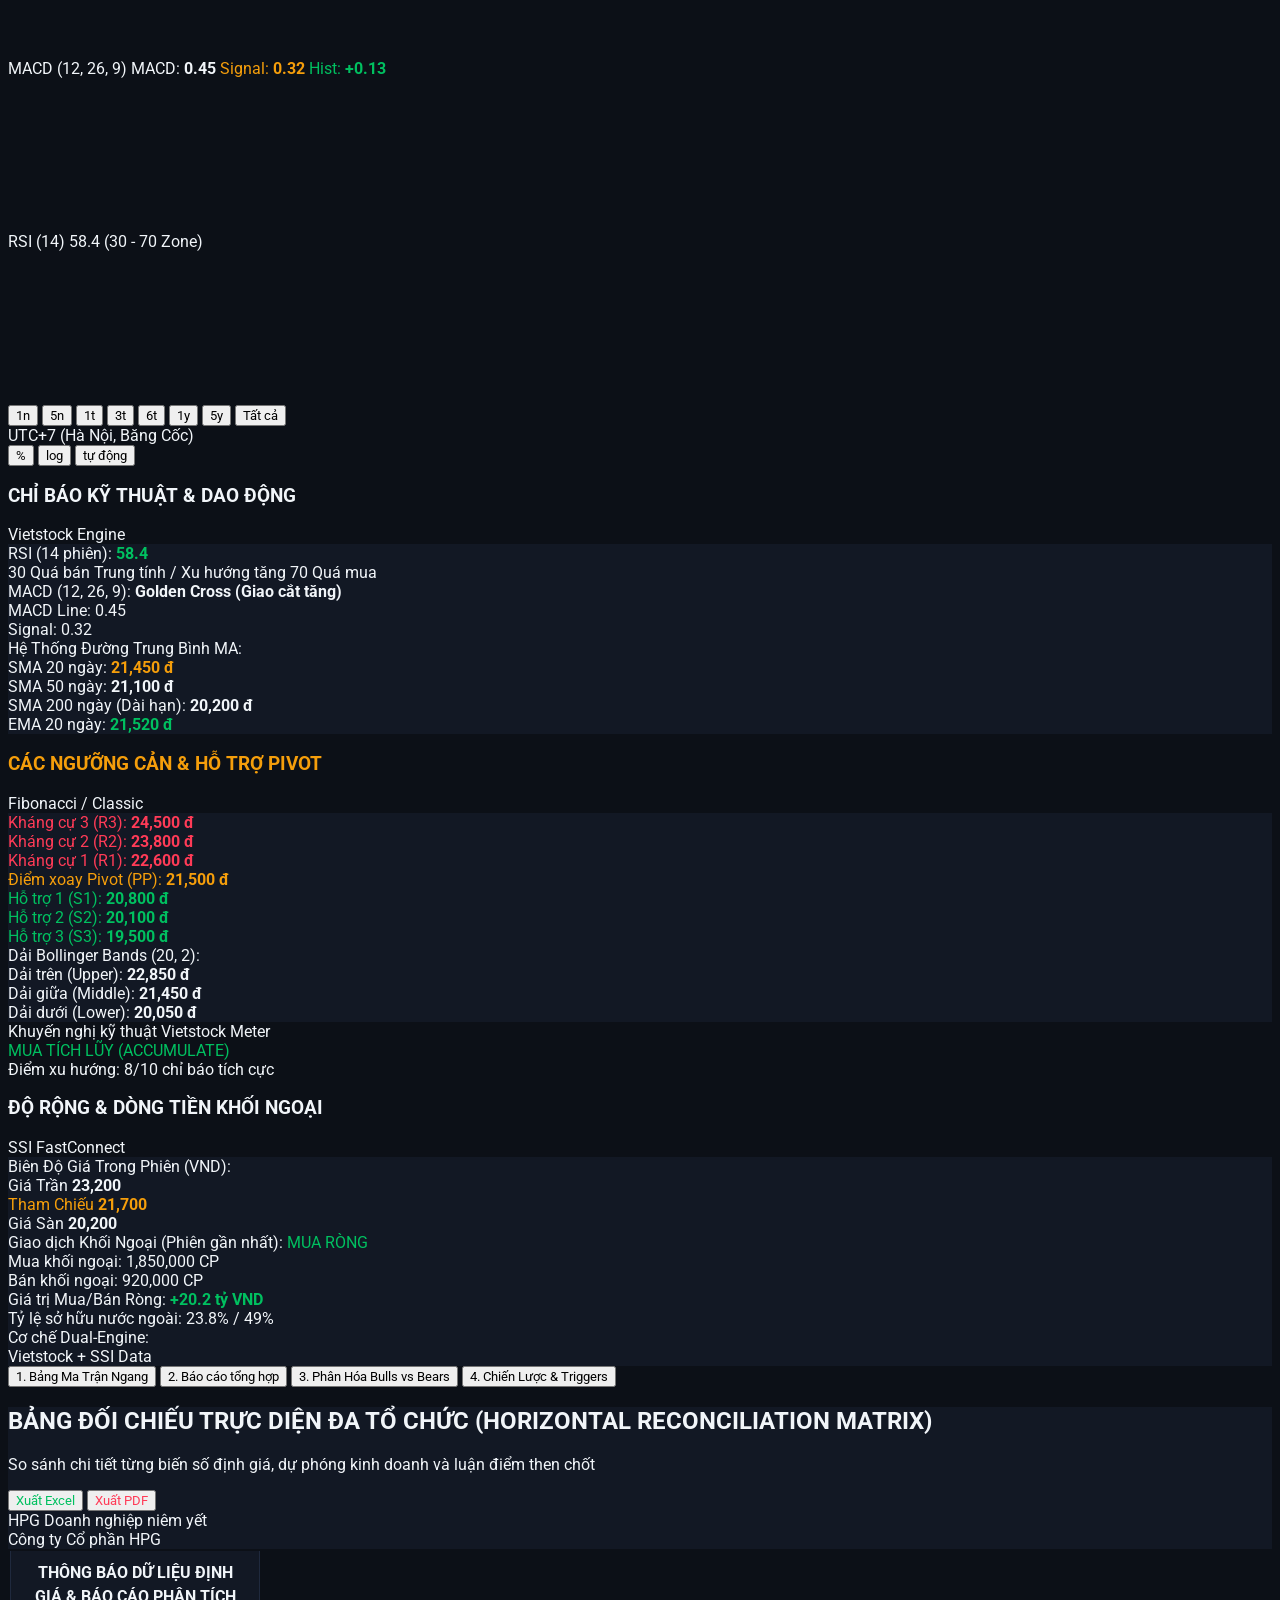
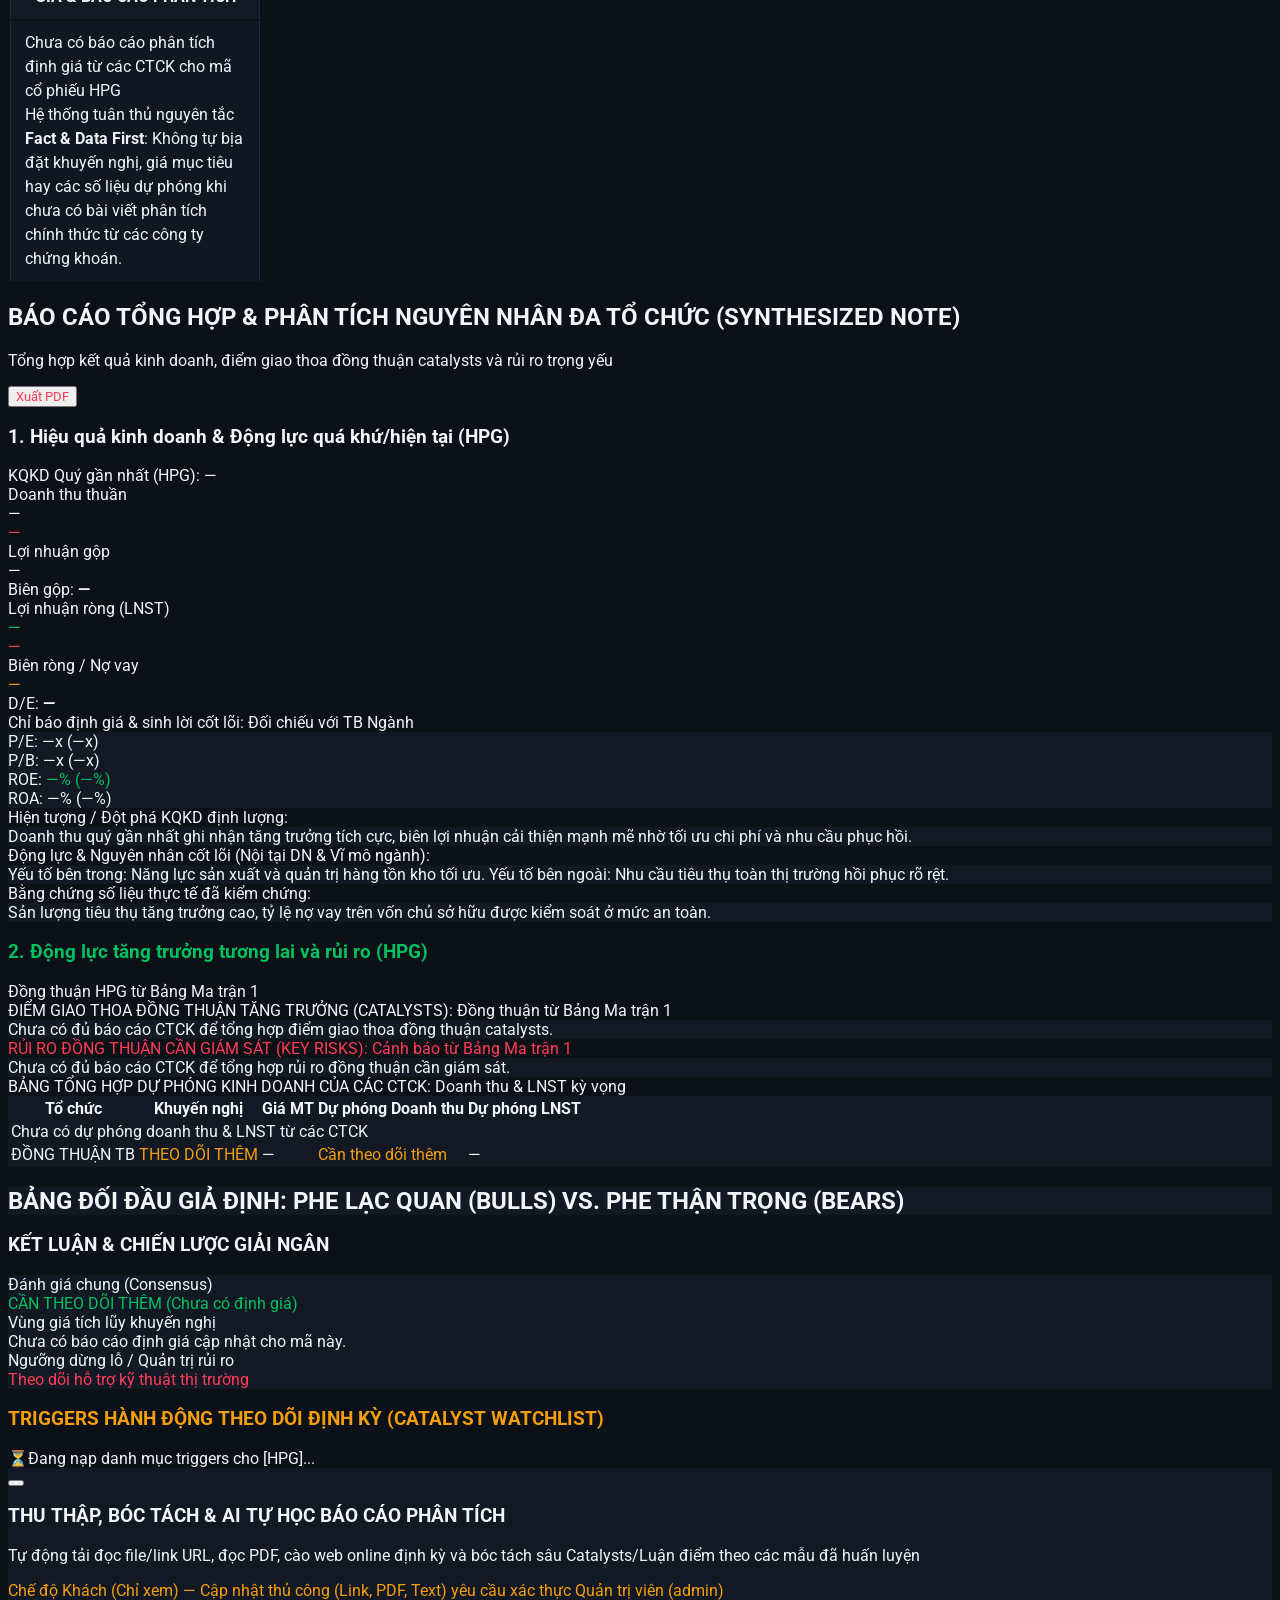
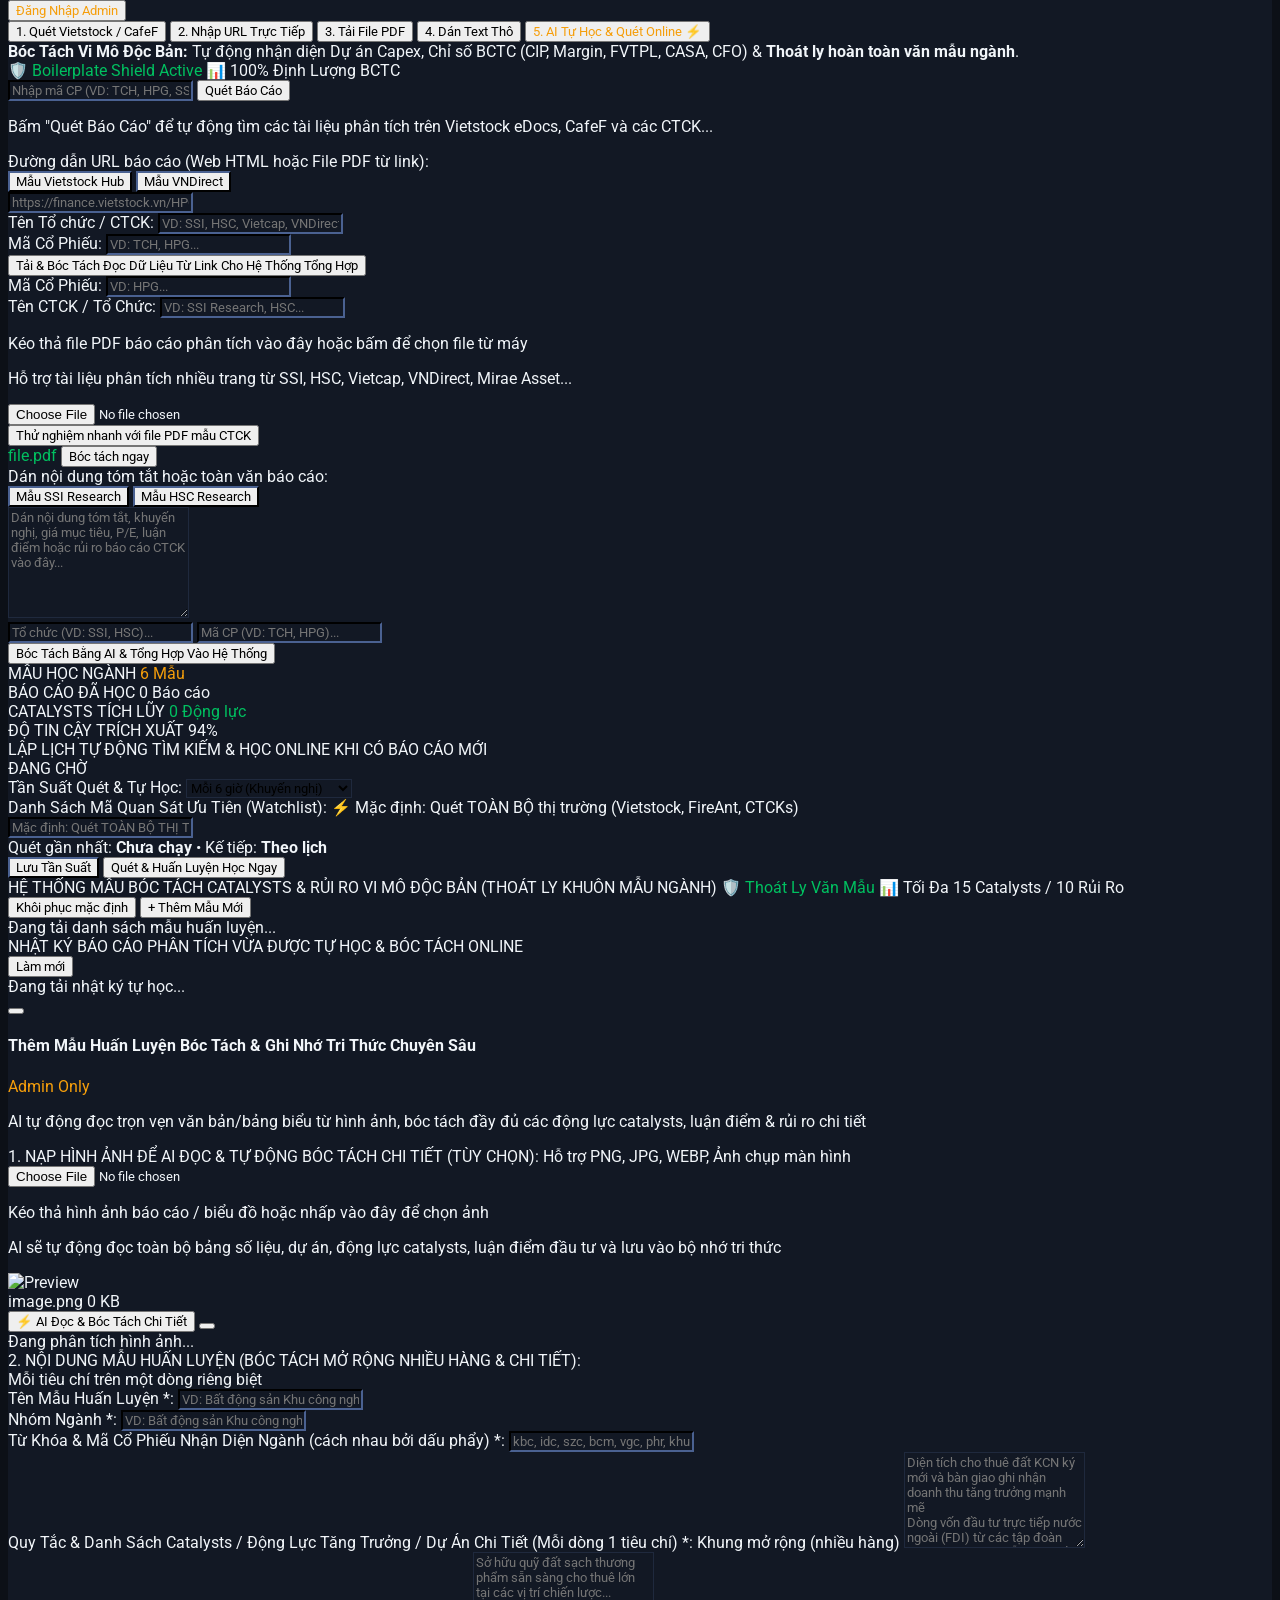
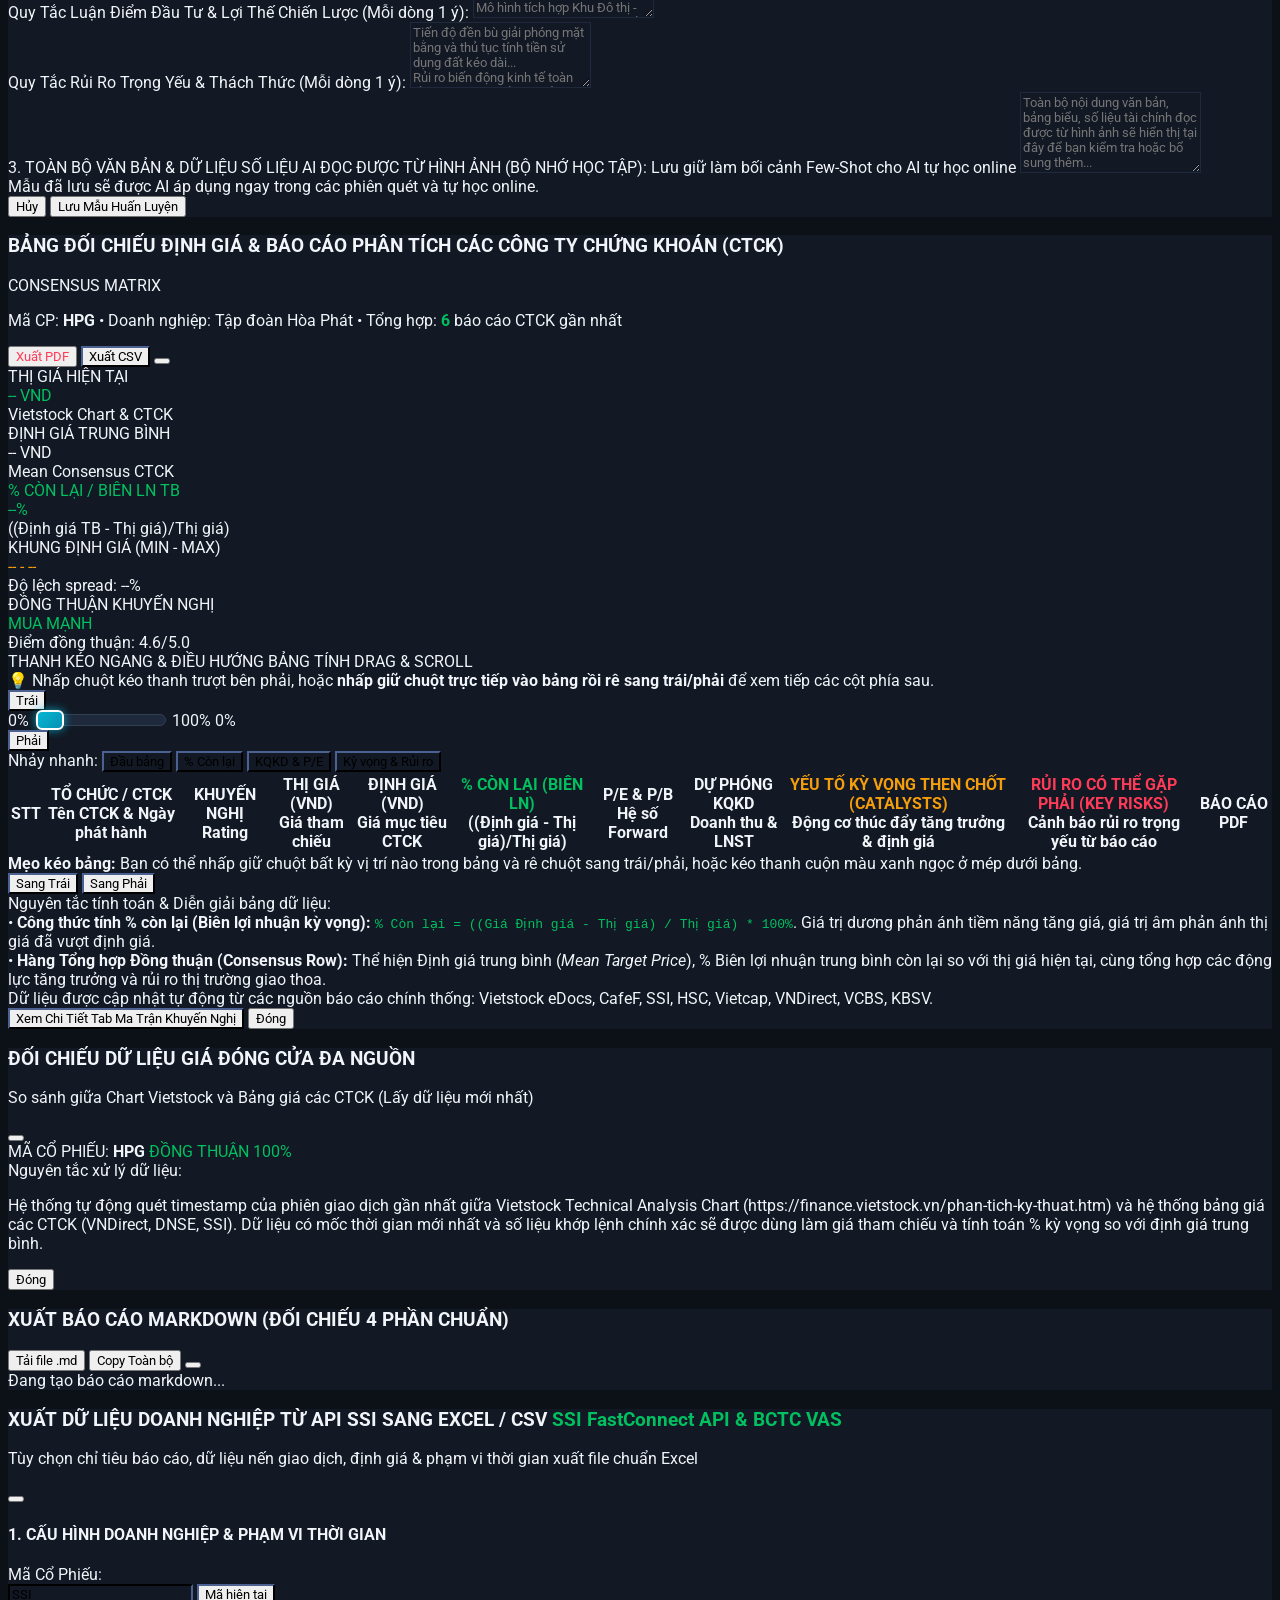
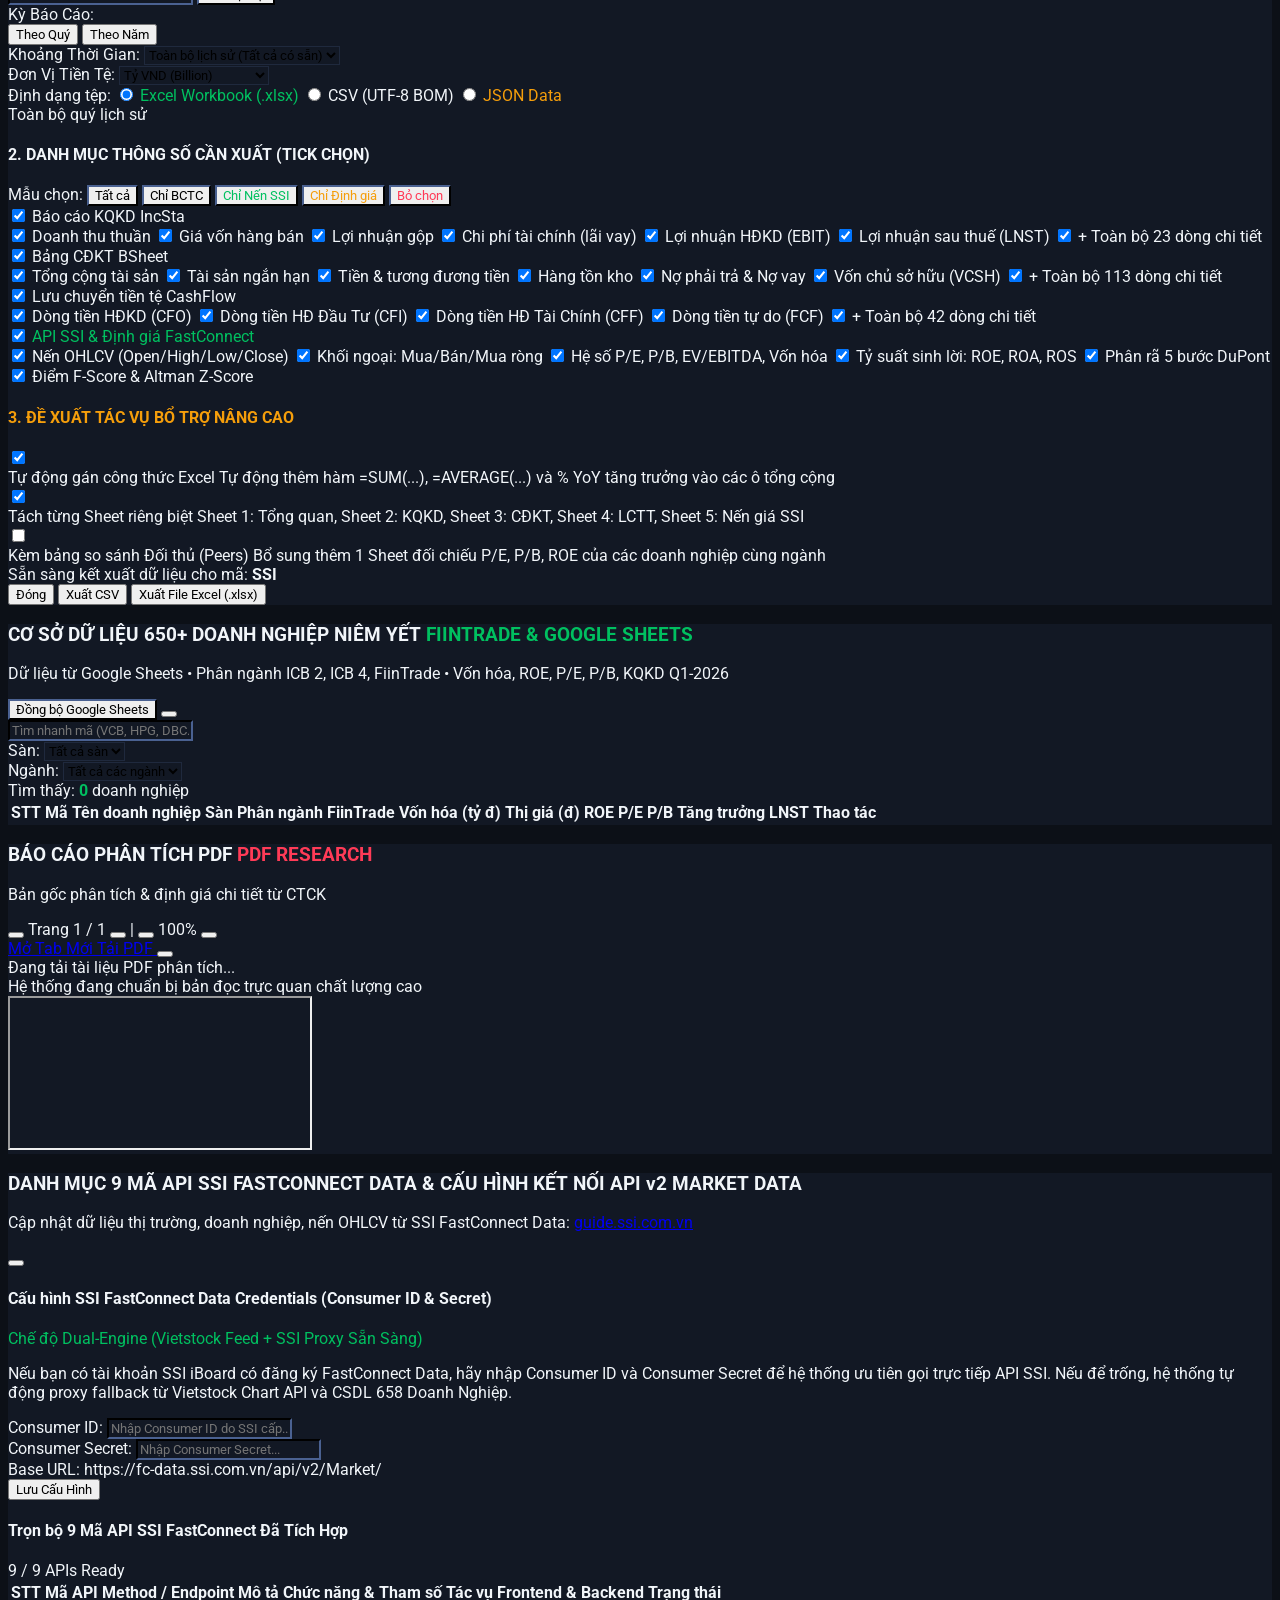
==== commit f3064f18: "Add files via upload" ====
--- a/static/index.html
+++ b/static/index.html
@@ -1564,9 +1564,10 @@
                 <div class="lg:col-span-8 space-y-4">
                     <div class="bg-slate-900/90 border border-slate-800 rounded-xl p-5 shadow-lg space-y-5">
                         <div class="flex items-center justify-between border-b border-slate-800 pb-3 flex-wrap gap-2">
-                            <h3 class="font-mono font-bold text-sm text-cyan-400 flex items-center gap-2">
+                            <h3 class="font-mono font-bold text-sm text-cyan-400 flex items-center gap-2 flex-wrap">
                                 <i data-lucide="scale" class="w-4 h-4 text-cyan-400"></i>
                                 <span>TỔNG HỢP CÁC MÔ HÌNH ĐỊNH GIÁ ĐỊNH LƯỢNG CHUYÊN SÂU</span>
+                                <span id="val-header-ticker-badge" class="px-2 py-0.5 rounded text-[11px] font-mono bg-cyan-950 text-cyan-300 border border-cyan-800 font-bold"></span>
                             </h3>
                             <div class="flex items-center gap-2">
                                 <span id="val-sector-badge" class="text-[10px] font-mono px-2.5 py-0.5 rounded-full bg-emerald-950 text-emerald-300 border border-emerald-800 font-bold flex items-center gap-1 shadow-sm">
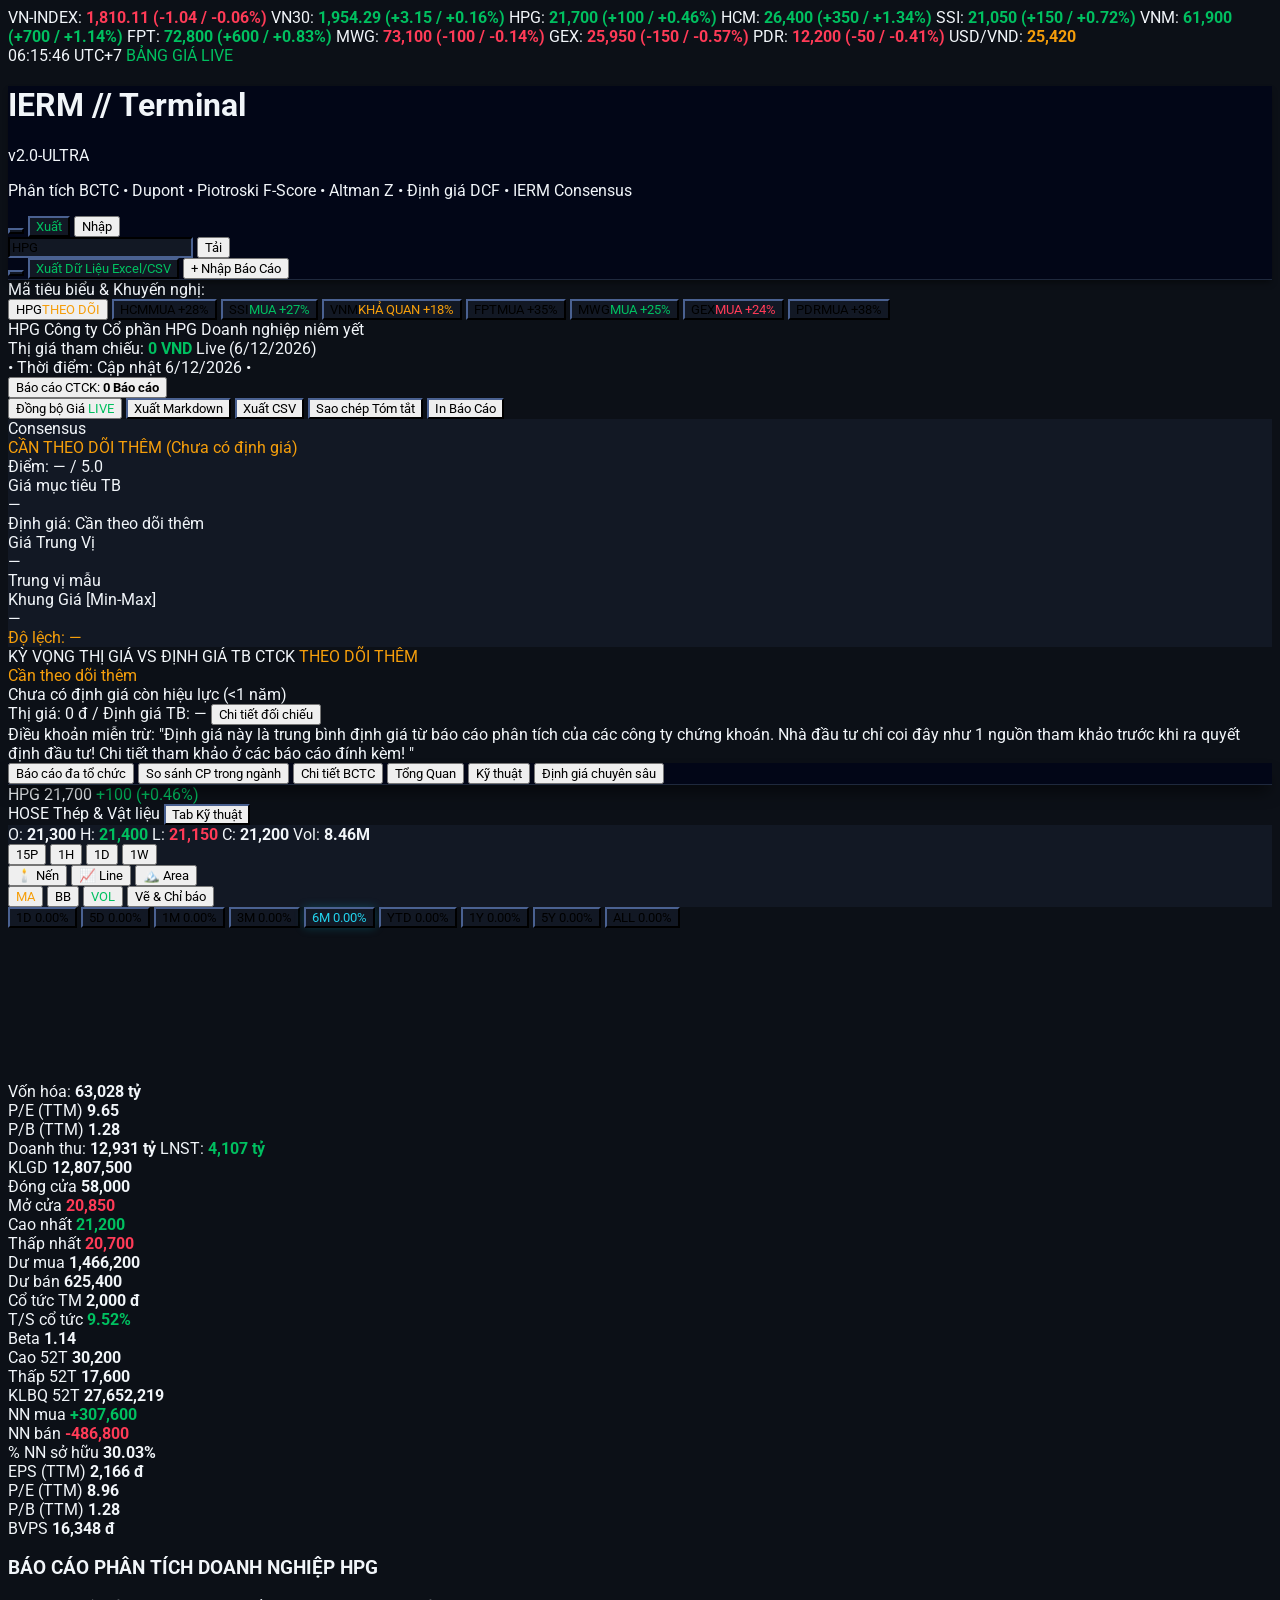
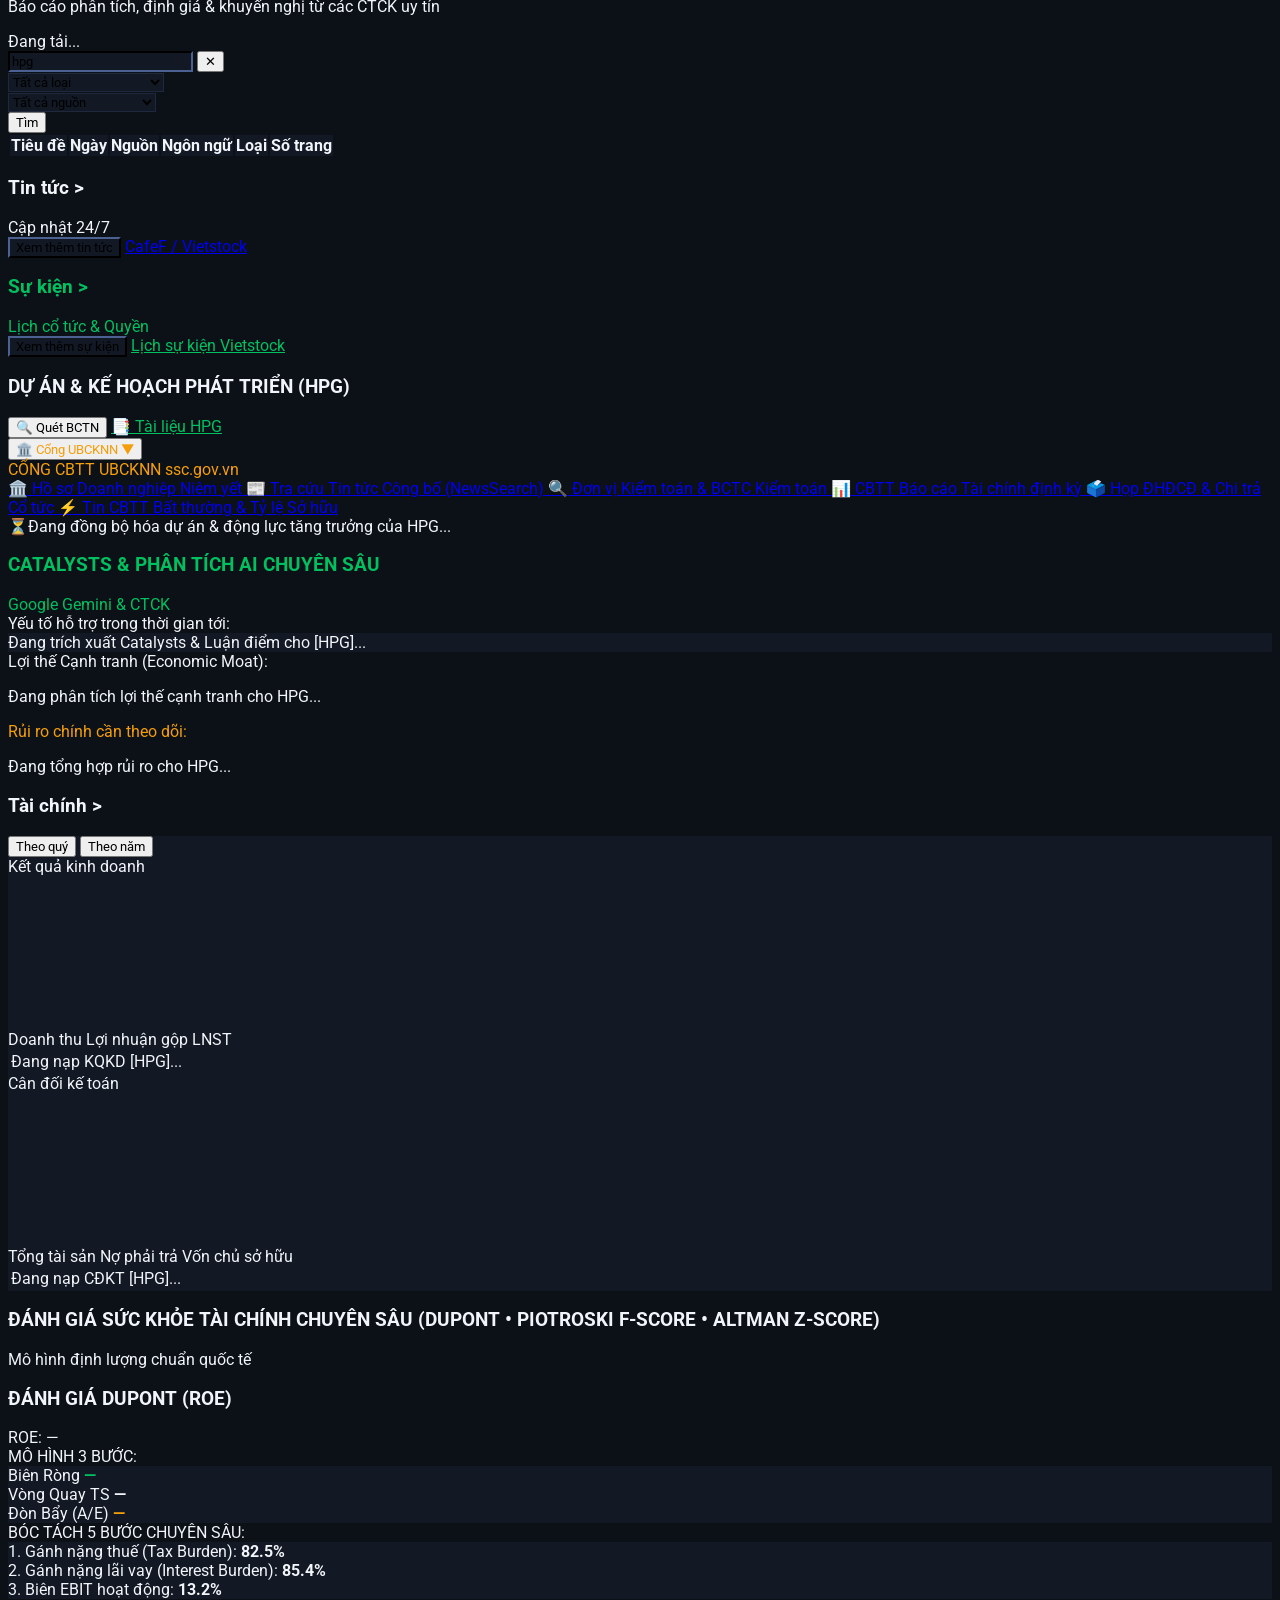
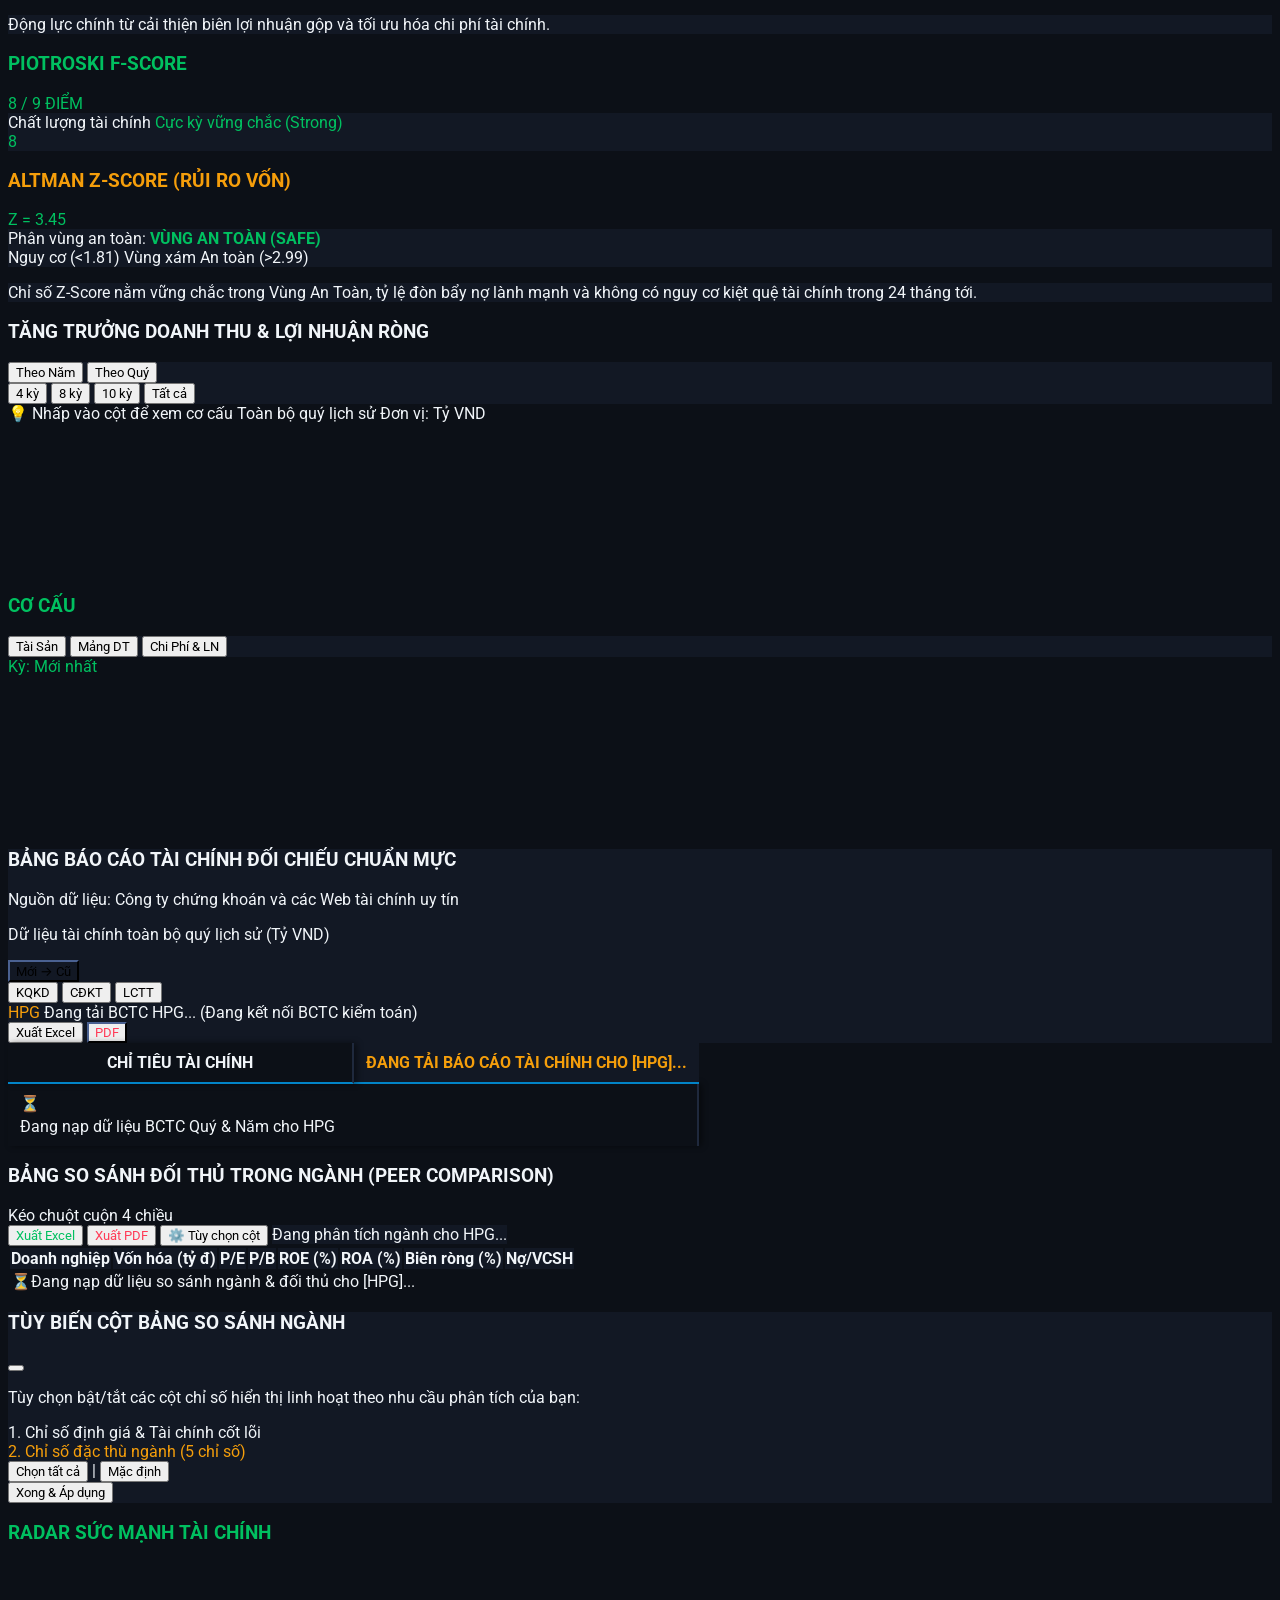
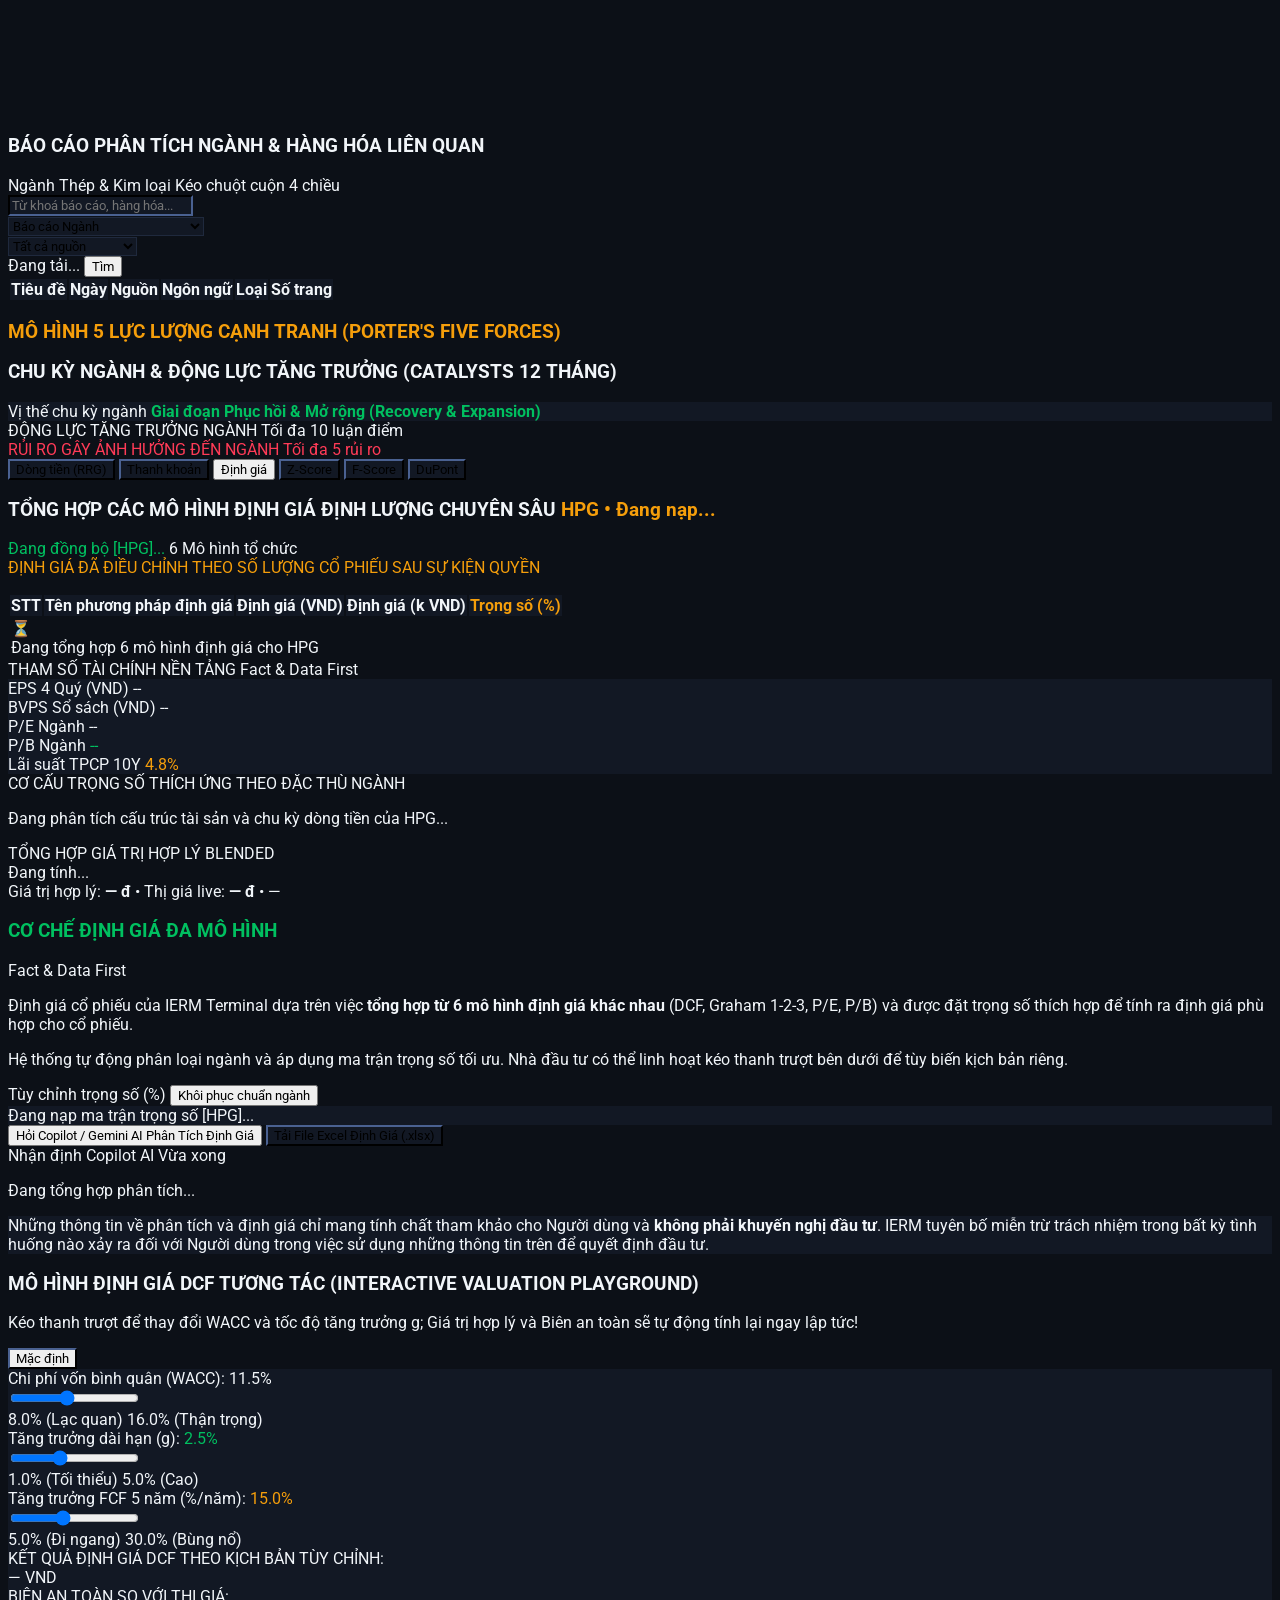
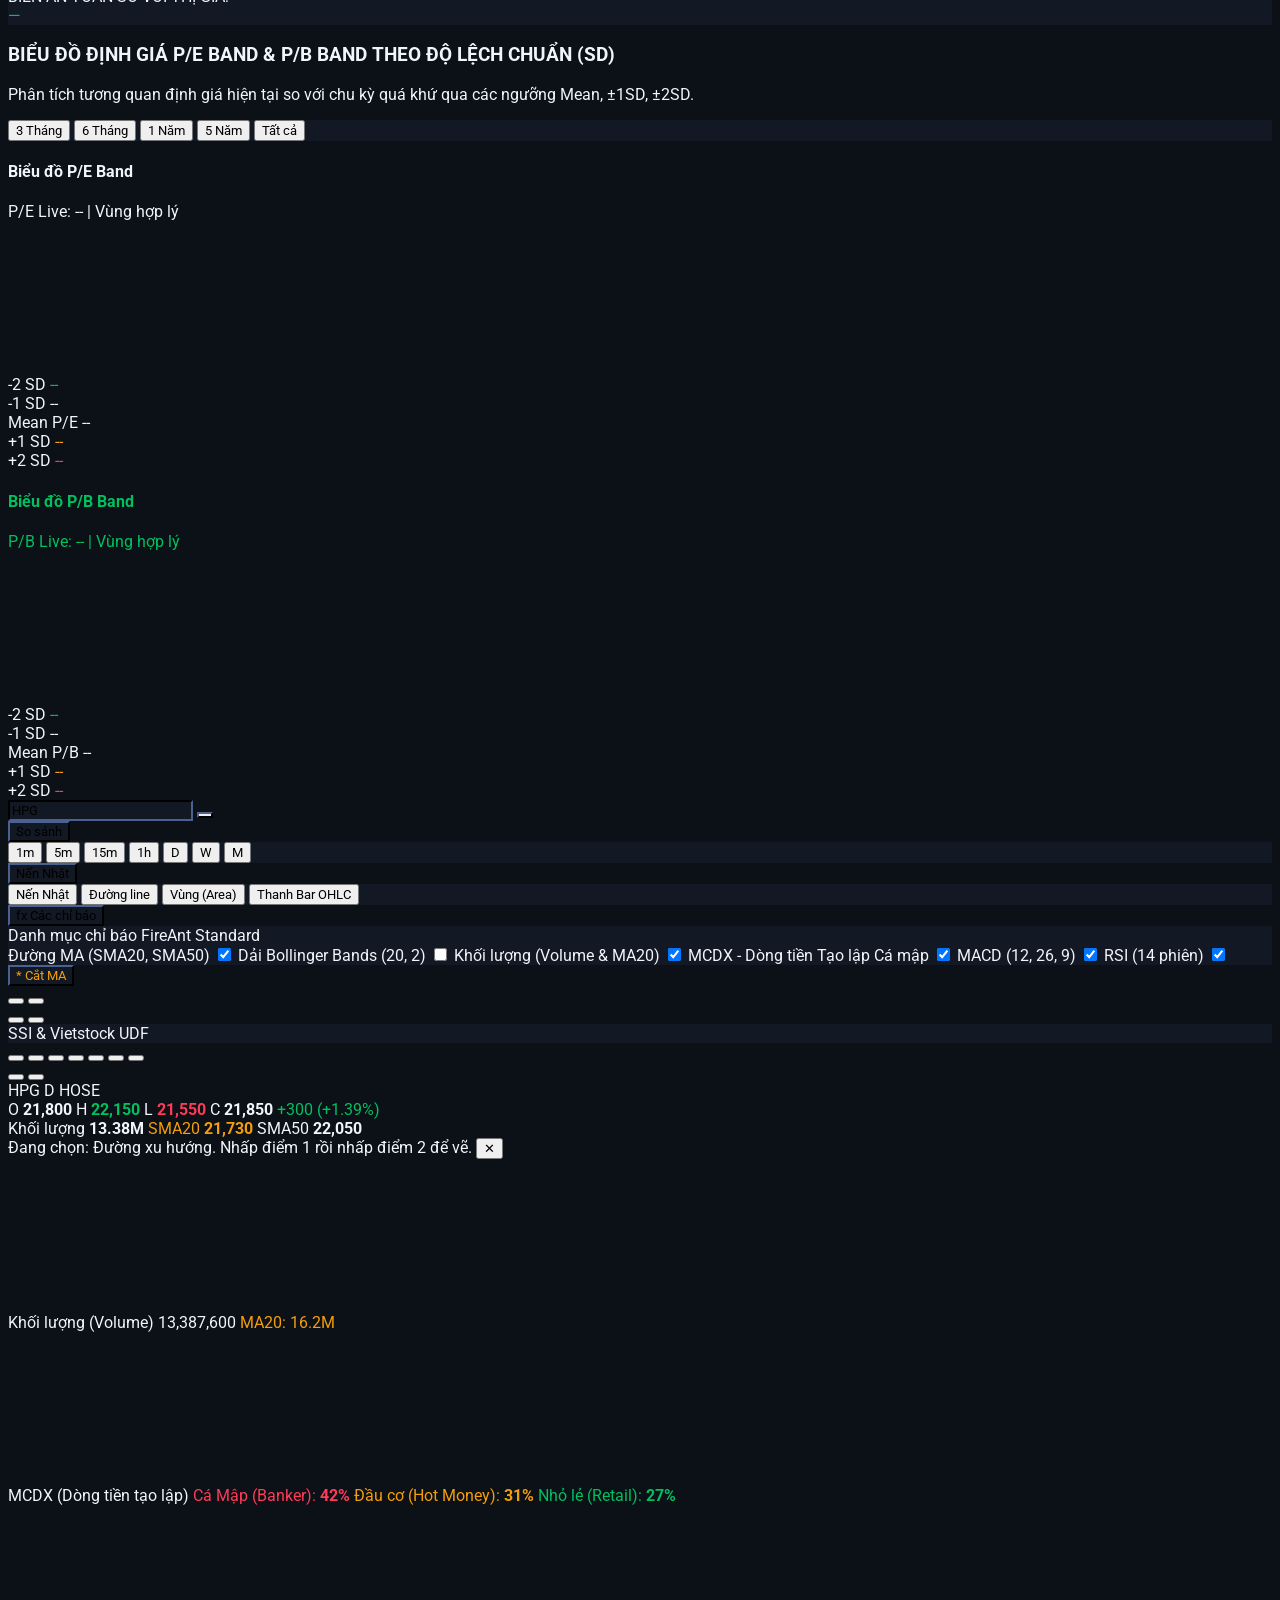
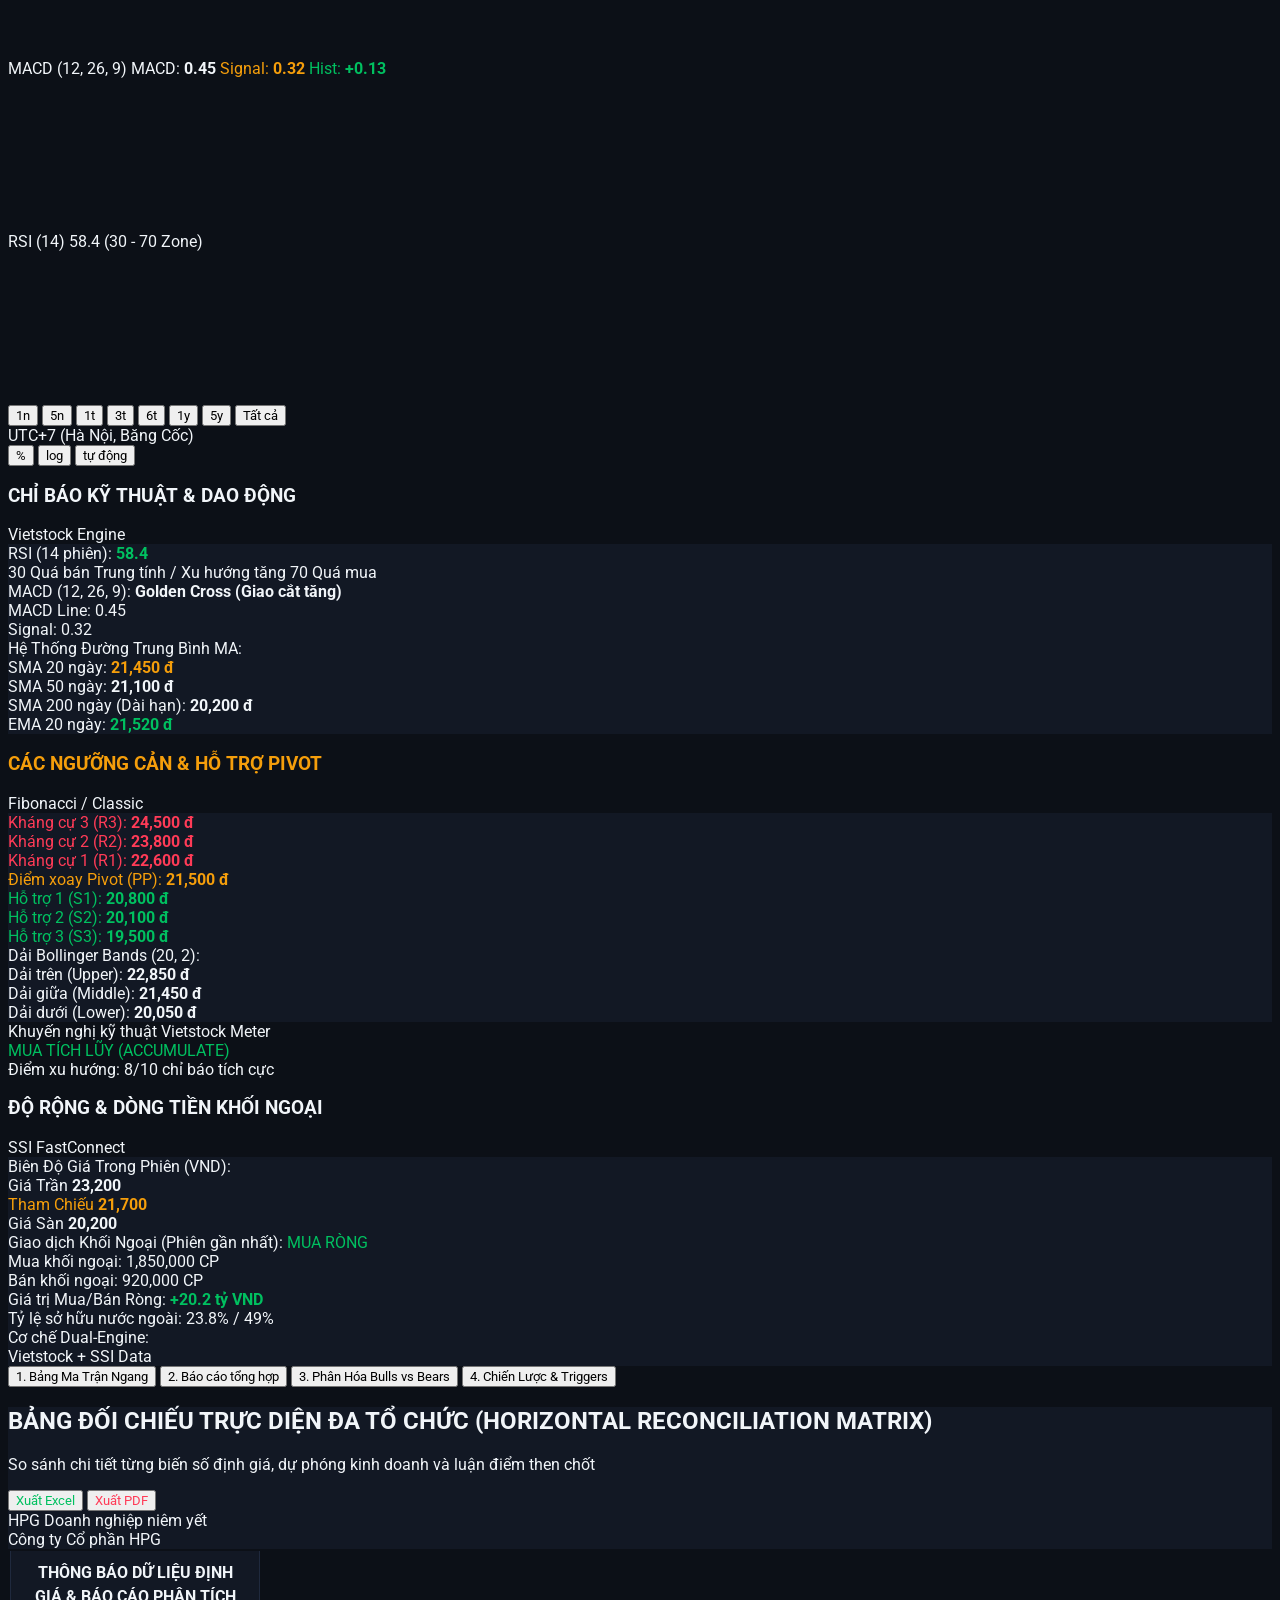
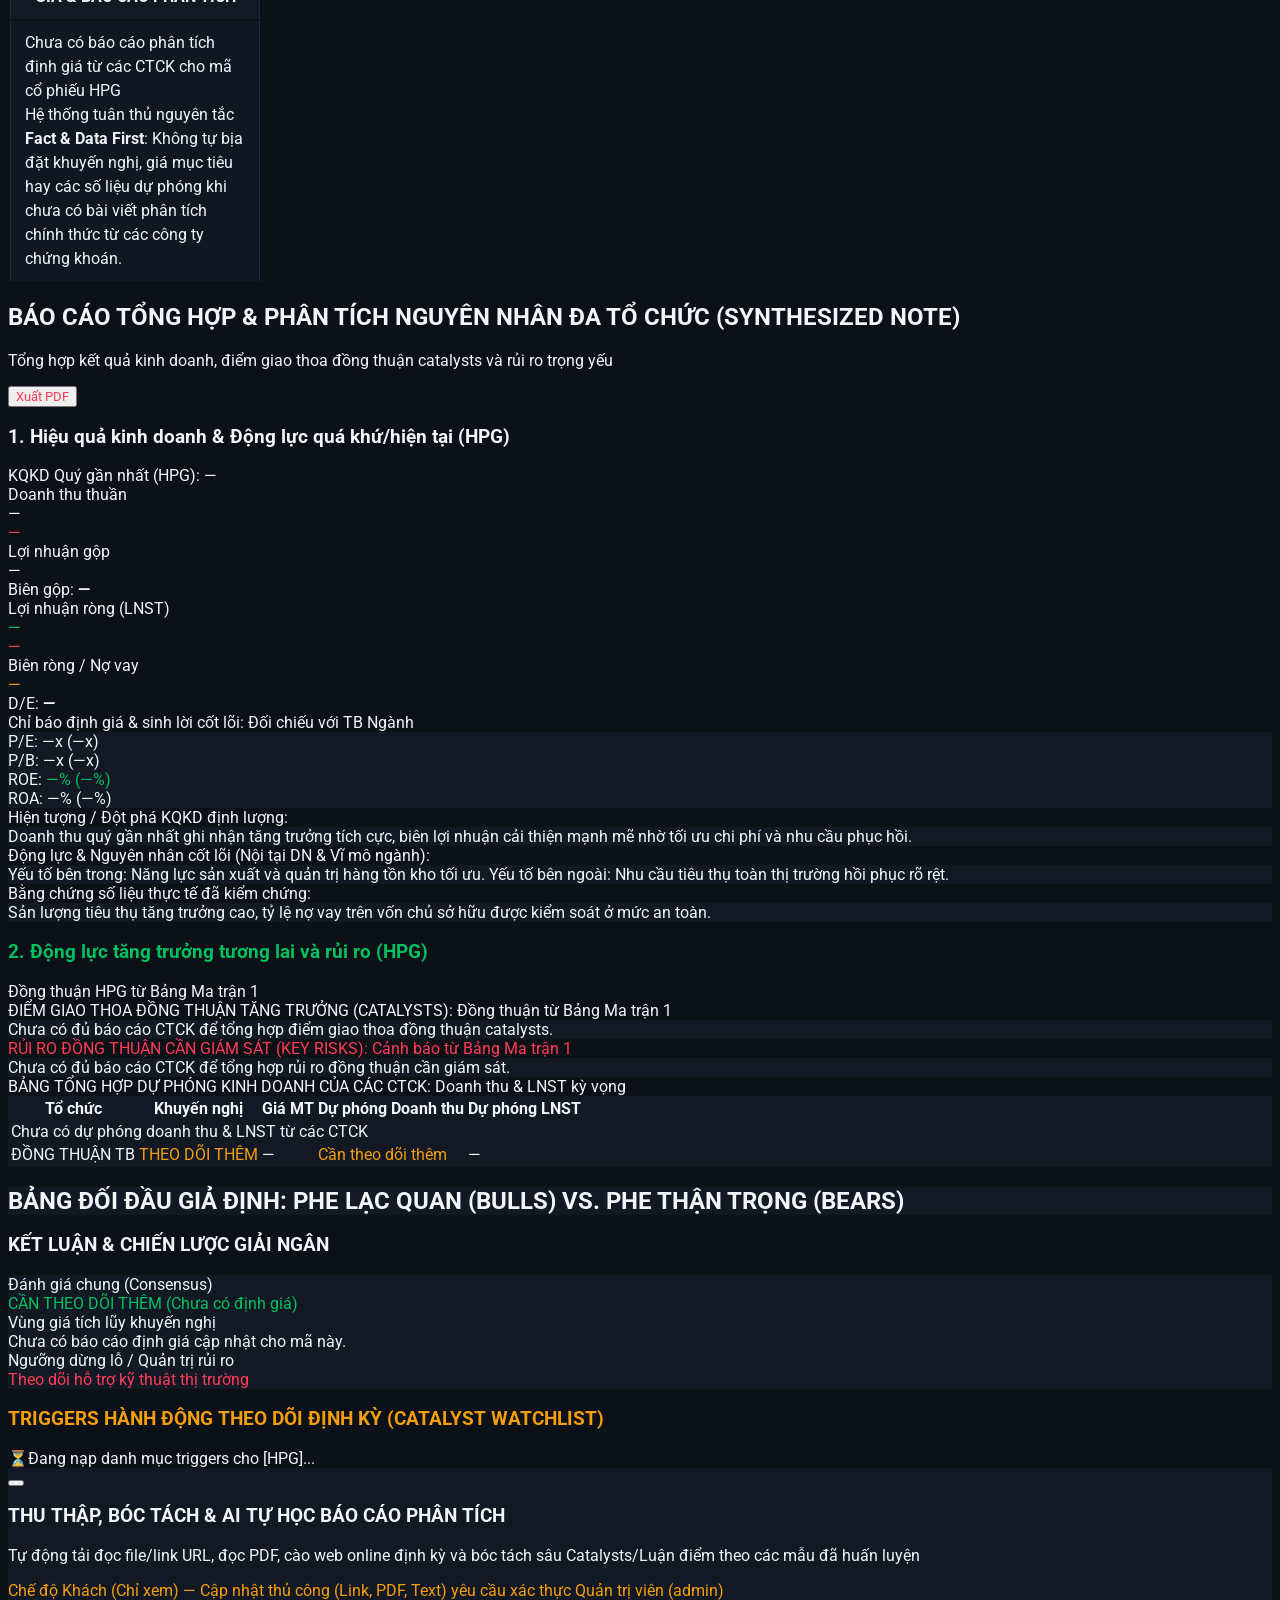
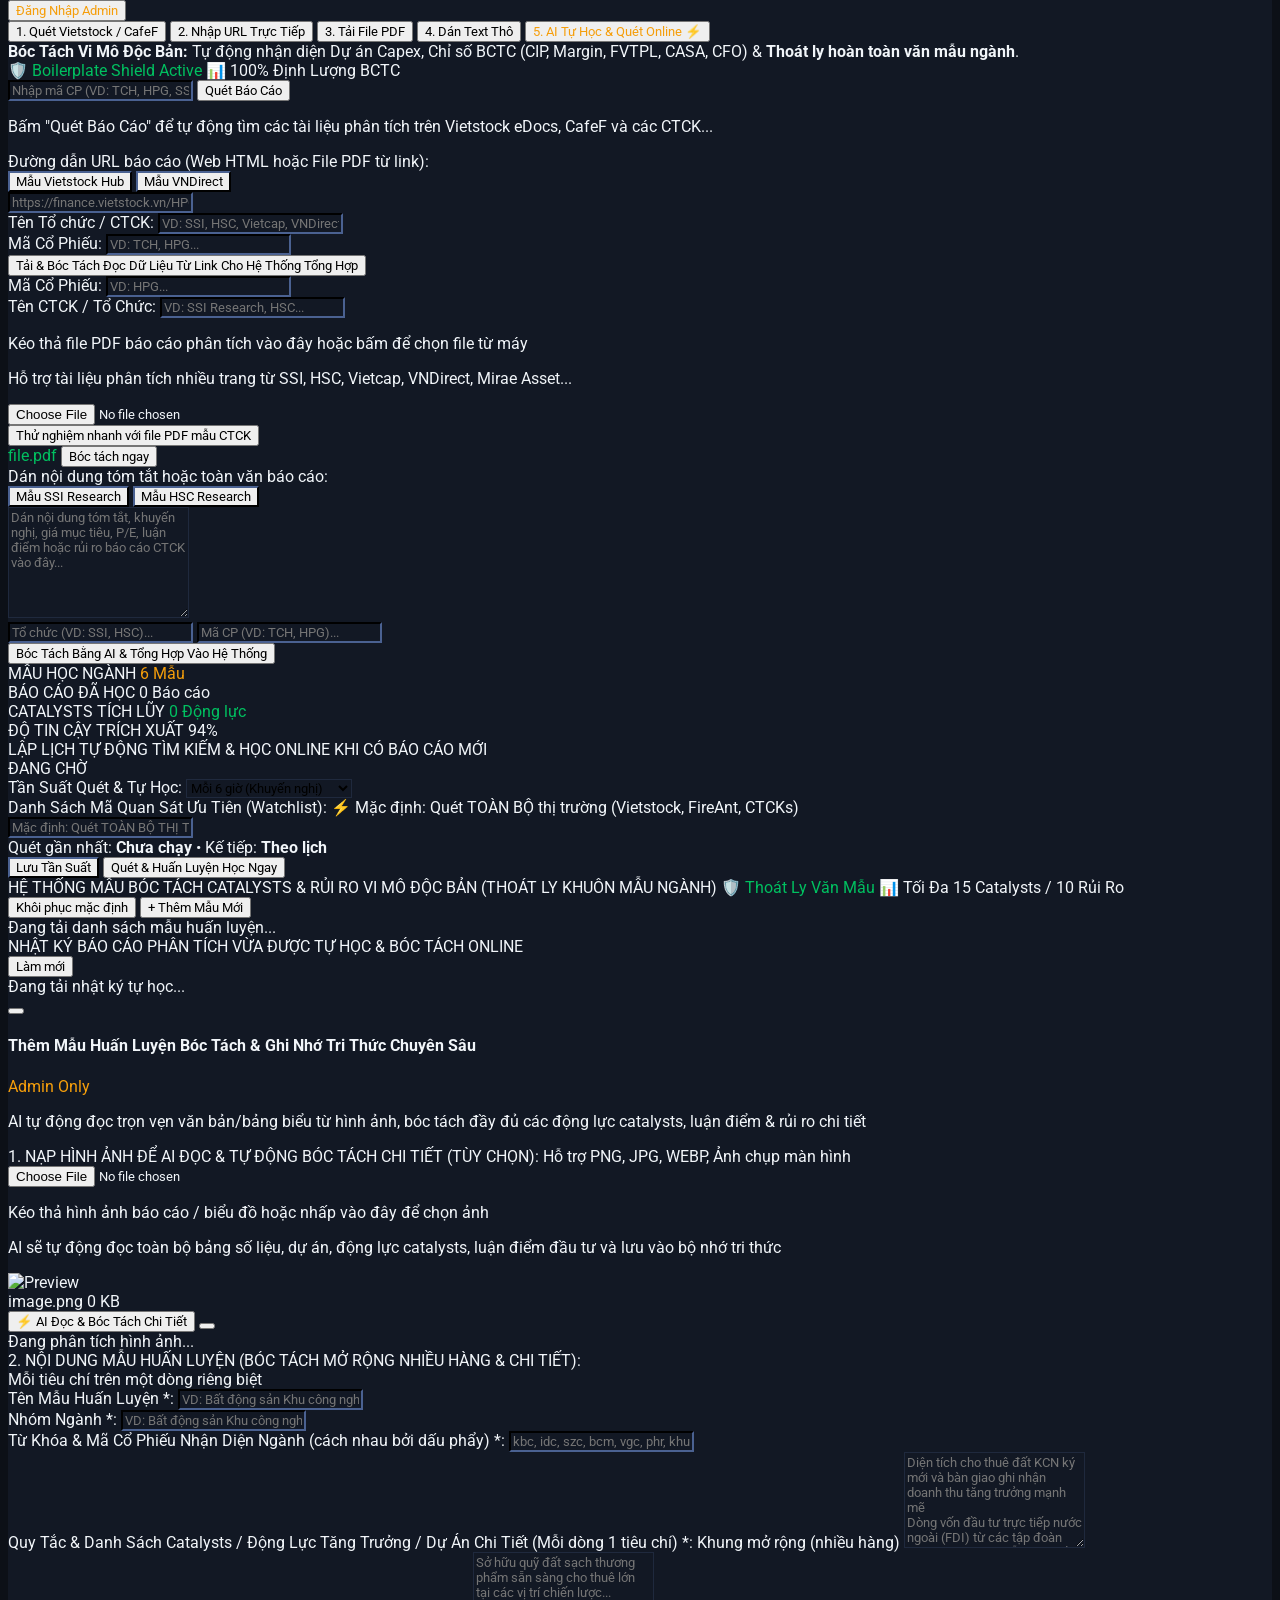
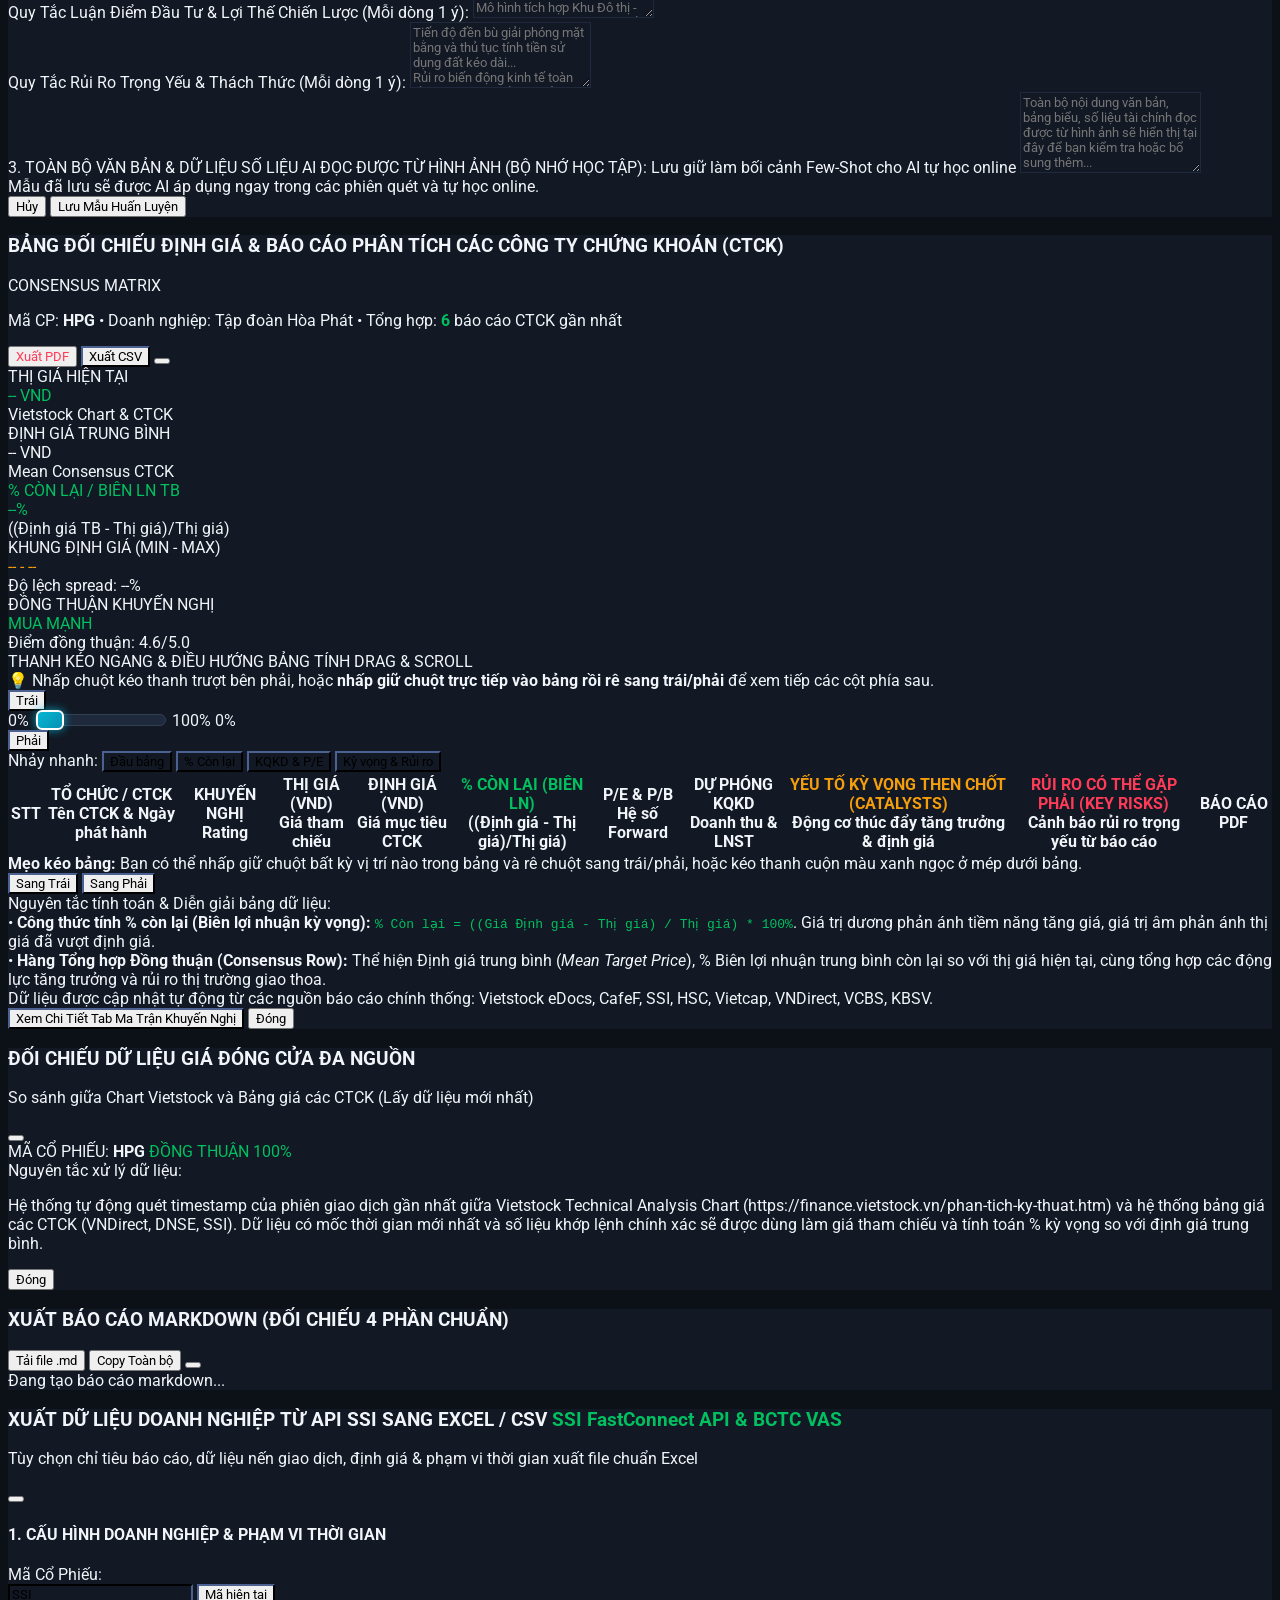
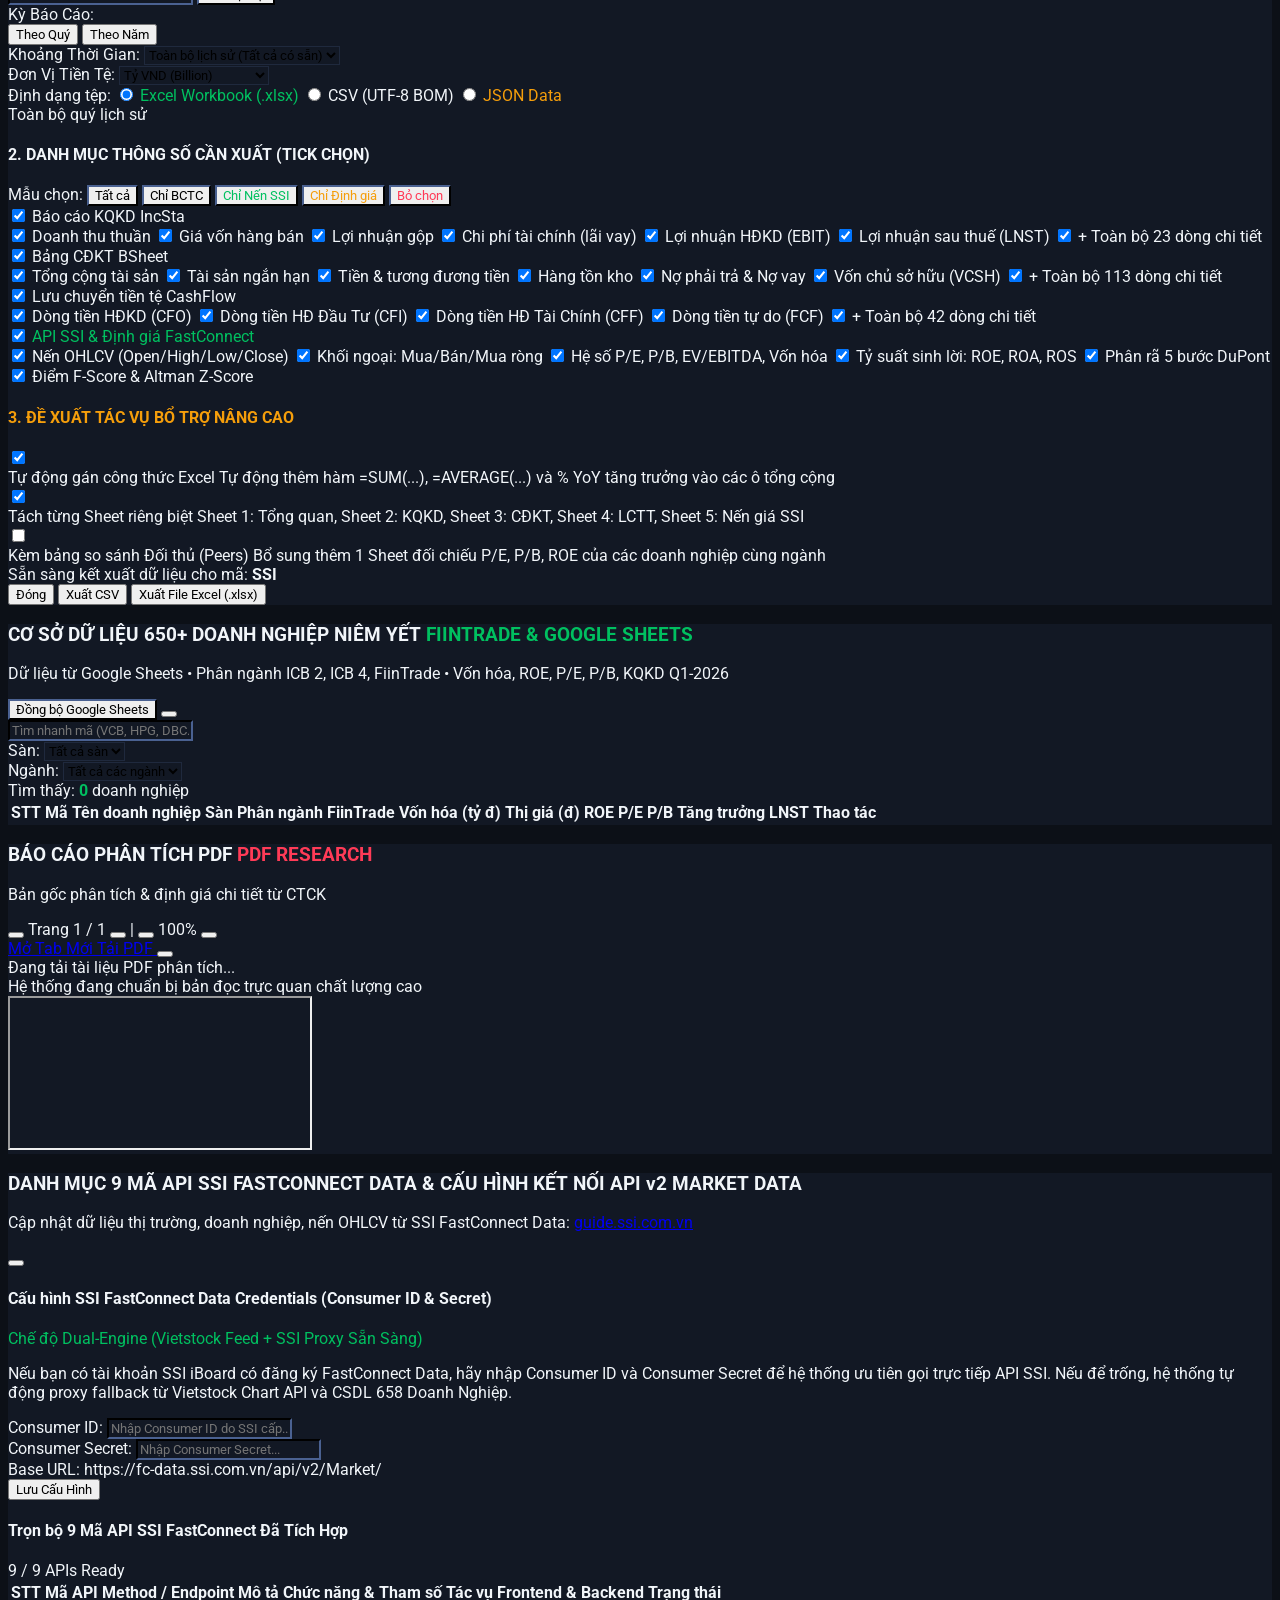
==== commit 925cb919: "Add files via upload" ====
--- a/static/index.html
+++ b/static/index.html
@@ -1,4254 +1,4256 @@
-<!DOCTYPE html>
-<html lang="vi" class="dark">
-<head>
-    <meta charset="UTF-8">
-    <meta name="viewport" content="width=device-width, initial-scale=1.0">
-    <title>IERM Terminal | Phân tích BCTC & Định giá Doanh nghiệp Chứng khoán Việt Nam</title>
-    <!-- Tailwind CSS CDN -->
-    <script src="https://cdn.tailwindcss.com"></script>
-    <script>
-        tailwind.config = {
-            darkMode: 'class',
-            theme: {
-                extend: {
-                    colors: {
-                        terminal: {
-                            bg: '#0c1017',
-                            card: '#121824',
-                            border: '#1f293d',
-                            accent: '#0284c7',
-                            bull: '#00c060',
-                            bear: '#ff3b57',
-                            gold: '#f59e0b',
-                            muted: '#8a99ad'
-                        }
-                    },
-                    fontFamily: {
-                        mono: ['JetBrains Mono', 'Roboto', 'monospace'],
-                        sans: ['Roboto', 'Inter', 'Segoe UI', 'sans-serif']
-                    }
-                }
-            }
-        }
-    </script>
-    <!-- Lucide Icons -->
-    <script src="https://unpkg.com/lucide@latest"></script>
-    <!-- Chart.js CDN for Financial Visualizations -->
-    <script src="https://cdn.jsdelivr.net/npm/chart.js"></script>
-    <!-- TradingView Lightweight Charts (Thư viện nến chính thức của TradingView - 100% Unrestricted) -->
-    <script src="https://cdn.jsdelivr.net/npm/lightweight-charts@4.2.1/dist/lightweight-charts.standalone.production.js"></script>
-    <!-- SheetJS CDN for Native Excel (.xlsx) Export -->
-    <script src="https://cdn.jsdelivr.net/npm/xlsx@0.18.5/dist/xlsx.full.min.js"></script>
-    <!-- html2pdf CDN for Client-side PDF Generation -->
-    <script src="https://cdnjs.cloudflare.com/ajax/libs/html2pdf.js/0.10.1/html2pdf.bundle.min.js"></script>
-    <!-- Custom Terminal CSS -->
-    <link rel="stylesheet" href="/static/styles.css?v=10.10-overview-layout-reorder">
-    <script>
-        // Global Client-side Error Handler
-        window.addEventListener('error', function(e) {
-            console.error('[Webapp Client Error]', e.message, e.filename, e.lineno, e.colno, e.error);
-            try {
-                fetch('/api/client-log', {
-                    method: 'POST',
-                    headers: {'Content-Type': 'application/json'},
-                    body: JSON.stringify({
-                        type: 'error',
-                        message: e.message,
-                        filename: e.filename,
-                        lineno: e.lineno,
-                        colno: e.colno,
-                        stack: e.error ? e.error.stack : null
-                    })
-                }).catch(function(){});
-            } catch(err) {}
-        });
-
-        window.addEventListener('unhandledrejection', function(e) {
-            console.error('[Webapp Unhandled Rejection]', e.reason);
-            try {
-                fetch('/api/client-log', {
-                    method: 'POST',
-                    headers: {'Content-Type': 'application/json'},
-                    body: JSON.stringify({
-                        type: 'unhandledrejection',
-                        reason: String(e.reason && e.reason.stack ? e.reason.stack : e.reason)
-                    })
-                }).catch(function(){});
-            } catch(err) {}
-        });
-    </script>
-</head>
-<body class="bg-[#090d16] text-slate-200 font-sans min-h-screen flex flex-col antialiased selection:bg-cyan-500 selection:text-black transition-colors duration-300">
-
-    <!-- TOP TICKER TAPE (LIVE INDICES & STOCKS TỪ BẢNG GIÁ CTCK / SỞ GIAO DỊCH) -->
-    <div class="bg-black/90 border-b border-slate-800 text-xs py-1.5 px-4 overflow-x-auto whitespace-nowrap flex items-center justify-between font-mono select-none">
-        <div class="flex items-center space-x-6" id="live-ticker-tape">
-            <span class="flex items-center text-slate-400">
-                <span class="w-2 h-2 rounded-full bg-rose-500 mr-2 animate-ping"></span>
-                VN-INDEX: <strong class="text-rose-400 ml-1">1,810.11 (-1.04 / -0.06%)</strong>
-            </span>
-            <span class="text-slate-400">VN30: <strong class="text-emerald-400">1,954.29 (+3.15 / +0.16%)</strong></span>
-            <span class="text-slate-400">HPG: <strong class="text-emerald-400" id="tape-hpg">21,700 (+100 / +0.46%)</strong></span>
-            <span class="text-slate-400">HCM: <strong class="text-emerald-400" id="tape-hcm">26,400 (+350 / +1.34%)</strong></span>
-            <span class="text-slate-400">SSI: <strong class="text-emerald-400" id="tape-ssi">21,050 (+150 / +0.72%)</strong></span>
-            <span class="text-slate-400">VNM: <strong class="text-emerald-400" id="tape-vnm">61,900 (+700 / +1.14%)</strong></span>
-            <span class="text-slate-400">FPT: <strong class="text-emerald-400" id="tape-fpt">72,800 (+600 / +0.83%)</strong></span>
-            <span class="text-slate-400">MWG: <strong class="text-rose-400" id="tape-mwg">73,100 (-100 / -0.14%)</strong></span>
-            <span class="text-slate-400">GEX: <strong class="text-rose-400" id="tape-gex">25,950 (-150 / -0.57%)</strong></span>
-            <span class="text-slate-400">PDR: <strong class="text-rose-400" id="tape-pdr">12,200 (-50 / -0.41%)</strong></span>
-            <span class="text-slate-400">USD/VND: <strong class="text-amber-400">25,420</strong></span>
-        </div>
-        <div class="flex items-center space-x-3 text-slate-400 pl-4 border-l border-slate-800 text-[11px] shrink-0">
-            <span id="live-clock">--:--:--</span>
-            <span class="px-2 py-0.5 rounded bg-emerald-950 text-emerald-400 border border-emerald-800 font-semibold flex items-center gap-1">
-                <span class="w-1.5 h-1.5 rounded-full bg-emerald-400 animate-pulse"></span>
-                <span>BẢNG GIÁ LIVE</span>
-            </span>
-        </div>
-    </div>
-
-    <!-- MAIN HEADER WITH SEARCH BAR & THEME SWITCHER -->
-    <header id="main-terminal-header" class="bg-slate-950 border-b border-slate-800 sticky top-0 z-50 px-3 sm:px-4 lg:px-8 py-2 md:py-2.5 shadow-md">
-        <div class="max-w-7xl mx-auto flex flex-col md:flex-row items-stretch md:items-center justify-between gap-2.5 md:gap-4">
-            
-            <!-- Mobile Top Row / Desktop Left: Brand & Mobile Action Buttons -->
-            <div class="flex items-center justify-between gap-3">
-                <!-- Brand & Tagline -->
-                <div class="flex items-center space-x-2.5 sm:space-x-3">
-                    <div class="w-8 h-8 sm:w-10 sm:h-10 rounded-lg bg-gradient-to-br from-cyan-600 via-sky-600 to-indigo-700 flex items-center justify-center shadow-lg shadow-cyan-950/50 border border-cyan-400/30 shrink-0">
-                        <i data-lucide="bar-chart-3" class="w-4 h-4 sm:w-6 sm:h-6 text-white"></i>
-                    </div>
-                    <div>
-                        <div class="flex items-center space-x-1.5 sm:space-x-2">
-                            <h1 class="font-mono font-bold text-sm sm:text-lg tracking-wider text-white">
-                                IERM <span class="text-cyan-400 font-normal">// Terminal</span>
-                            </h1>
-                            <span class="text-[9px] sm:text-[10px] px-1 sm:px-1.5 py-0.2 sm:py-0.5 rounded bg-cyan-950/80 text-cyan-300 border border-cyan-800/80 font-mono">v2.0-ULTRA</span>
-                        </div>
-                        <p class="hidden sm:block text-[11px] lg:text-xs text-slate-400">Phân tích BCTC &bull; Dupont &bull; Piotroski F-Score &bull; Altman Z &bull; Định giá DCF &bull; IERM Consensus</p>
-                    </div>
-                </div>
-
-                <!-- Action Controls on Mobile (< md only) -->
-                <div class="flex md:hidden items-center gap-1.5 shrink-0">
-                    <button onclick="toggleTheme()" class="p-1.5 rounded-lg bg-slate-900 hover:bg-slate-800 text-slate-300 border border-slate-700 text-xs flex items-center justify-center" title="Chuyển đổi Chế độ Sáng / Tối">
-                        <i data-lucide="sun" class="w-3.5 h-3.5 hidden theme-icon-sun-mobile"></i>
-                        <i data-lucide="moon" class="w-3.5 h-3.5 theme-icon-moon-mobile"></i>
-                    </button>
-                    <button onclick="openSsiExportModal()" class="px-2 py-1 rounded text-[11px] font-mono font-bold bg-slate-900 text-emerald-400 border border-emerald-800/80 hover:border-emerald-500 shadow flex items-center gap-1" title="Xuất dữ liệu Excel/CSV">
-                        <i data-lucide="file-spreadsheet" class="w-3 h-3 text-emerald-400"></i>
-                        <span>Xuất</span>
-                    </button>
-                    <button onclick="openIngestionModal()" class="px-2 py-1 rounded text-[11px] font-mono font-bold bg-gradient-to-r from-cyan-600 to-sky-600 text-white shadow flex items-center gap-1" title="Nhập Báo Cáo">
-                        <i data-lucide="plus-circle" class="w-3 h-3"></i>
-                        <span>Nhập</span>
-                    </button>
-                </div>
-            </div>
-
-            <!-- Central Live Search Bar (Full width on mobile, max-w-md on desktop) -->
-            <div class="flex-1 max-w-full md:max-w-md w-full relative">
-                <form id="central-search-form" action="javascript:void(0);" onsubmit="event.preventDefault(); handleCentralSearch(); return false;" class="relative flex items-center">
-                    <i data-lucide="search" class="w-4 h-4 text-slate-400 absolute left-3 pointer-events-none z-10"></i>
-                    <input type="text" id="central-ticker-input" placeholder="Nhập mã chứng khoán (HCM, HPG, SSI, VNM, FPT, GEX, PDR)..." class="w-full bg-slate-900 border border-slate-700 rounded-lg pl-9 pr-20 py-2 text-xs font-mono text-white placeholder:text-slate-500 focus:outline-none focus:border-cyan-500 uppercase transition-all shadow-inner relative z-0" autocomplete="off" spellcheck="false" autocapitalize="characters">
-                    <button type="button" id="btn-central-search" onclick="handleCentralSearch()" class="absolute right-1.5 px-3 py-1 rounded bg-cyan-600 hover:bg-cyan-500 text-white font-mono text-[11px] font-bold transition-all flex items-center gap-1 shadow cursor-pointer z-20">
-                        <span id="btn-search-text">Tải</span>
-                    </button>
-                </form>
-            </div>
-
-            <!-- Controls on Desktop (hidden on < md, visible on md+) -->
-            <div class="hidden md:flex flex-wrap items-center gap-2">
-                <!-- Theme Toggle Button -->
-                <button onclick="toggleTheme()" id="theme-toggle-btn" class="p-2 rounded-lg bg-slate-900 hover:bg-slate-800 text-slate-300 border border-slate-700 hover:border-cyan-500 transition-all flex items-center justify-center" title="Chuyển đổi Chế độ Sáng / Tối">
-                    <i data-lucide="sun" id="theme-icon-sun" class="w-4 h-4 hidden"></i>
-                    <i data-lucide="moon" id="theme-icon-moon" class="w-4 h-4"></i>
-                </button>
-
-                <!-- SSI Enterprise Data Export Button -->
-                <button onclick="openSsiExportModal()" class="px-3 py-1.5 rounded text-xs font-mono font-bold bg-slate-900 hover:bg-slate-800 text-emerald-400 border border-emerald-800/80 hover:border-emerald-500 shadow-md flex items-center gap-1.5 transition-all" title="Xuất dữ liệu Doanh nghiệp sang Excel (.xlsx) / CSV">
-                    <i data-lucide="file-spreadsheet" class="w-3.5 h-3.5 text-emerald-400"></i>
-                    <span>Xuất Dữ Liệu</span>
-                    <span class="text-[9px] px-1 py-0.2 bg-emerald-950 text-emerald-300 rounded font-semibold border border-emerald-800">Excel/CSV</span>
-                </button>
-
-                <!-- Data Intake Action -->
-                <button onclick="openIngestionModal()" class="px-3 py-1.5 rounded text-xs font-mono font-bold bg-gradient-to-r from-cyan-600 to-sky-600 hover:from-cyan-500 hover:to-sky-500 text-white shadow-md shadow-cyan-950/50 flex items-center gap-1.5 transition-all">
-                    <i data-lucide="plus-circle" class="w-3.5 h-3.5"></i>
-                    <span>+ Nhập Báo Cáo</span>
-                </button>
-            </div>
-
-        </div>
-    </header>
-
-    <!-- CONTENT WRAPPER -->
-    <main class="flex-1 max-w-7xl w-full mx-auto px-4 lg:px-8 py-4 space-y-5">
-
-        <!-- Quick Ticker Chips Bar (MÃ TIÊU BIỂU & KHUYẾN NGHỊ: CUỘN MƯỢT CÙNG NỘI DUNG) -->
-        <div id="quick-ticker-chips-bar" class="flex items-center space-x-2 overflow-x-auto text-xs font-mono pb-2 border-b border-slate-800/60 scrollbar-none">
-            <span class="text-slate-500 text-[11px] uppercase tracking-wider shrink-0 font-semibold">Mã tiêu biểu & Khuyến nghị:</span>
-            <div class="flex items-center space-x-1.5 shrink-0" id="quick-chips-container">
-                <button onclick="selectTicker('HPG')" class="chip-btn active px-2.5 py-1 rounded bg-cyan-950/80 text-cyan-300 border border-cyan-700 font-bold hover:border-cyan-400 transition-all flex items-center gap-1" id="chip-HPG">
-                    <span>HPG</span><span class="text-[9px] text-emerald-400 bg-emerald-950/80 border border-emerald-800/60 px-1 py-0.2 rounded font-semibold">MUA +62%</span>
-                </button>
-                <button onclick="selectTicker('HCM')" class="chip-btn px-2.5 py-1 rounded bg-slate-900 text-slate-300 border border-slate-700 font-bold hover:border-cyan-500 transition-all flex items-center gap-1" id="chip-HCM">
-                    <span>HCM</span><span class="text-[9px] text-cyan-400 bg-cyan-950/80 border border-cyan-800/60 px-1 py-0.2 rounded font-semibold">MUA +28%</span>
-                </button>
-                <button onclick="selectTicker('SSI')" class="chip-btn px-2.5 py-1 rounded bg-slate-900 text-slate-300 border border-slate-700 font-bold hover:border-cyan-500 transition-all flex items-center gap-1" id="chip-SSI">
-                    <span>SSI</span><span class="text-[9px] text-emerald-400 bg-emerald-950/80 border border-emerald-800/60 px-1 py-0.2 rounded font-semibold">MUA +27%</span>
-                </button>
-                <button onclick="selectTicker('VNM')" class="chip-btn px-2.5 py-1 rounded bg-slate-900 text-slate-300 border border-slate-700 font-bold hover:border-cyan-500 transition-all flex items-center gap-1" id="chip-VNM">
-                    <span>VNM</span><span class="text-[9px] text-amber-400 bg-amber-950/80 border border-amber-800/60 px-1 py-0.2 rounded font-semibold">KHẢ QUAN +18%</span>
-                </button>
-                <button onclick="selectTicker('FPT')" class="chip-btn px-2.5 py-1 rounded bg-slate-900 text-slate-300 border border-slate-700 font-bold hover:border-cyan-500 transition-all flex items-center gap-1" id="chip-FPT">
-                    <span>FPT</span><span class="text-[9px] text-indigo-400 bg-indigo-950/80 border border-indigo-800/60 px-1 py-0.2 rounded font-semibold">MUA +35%</span>
-                </button>
-                <button onclick="selectTicker('MWG')" class="chip-btn px-2.5 py-1 rounded bg-slate-900 text-slate-300 border border-slate-700 font-bold hover:border-cyan-500 transition-all flex items-center gap-1" id="chip-MWG">
-                    <span>MWG</span><span class="text-[9px] text-emerald-400 bg-emerald-950/80 border border-emerald-800/60 px-1 py-0.2 rounded font-semibold">MUA +25%</span>
-                </button>
-                <button onclick="selectTicker('GEX')" class="chip-btn px-2.5 py-1 rounded bg-slate-900 text-slate-300 border border-slate-700 font-bold hover:border-cyan-500 transition-all flex items-center gap-1" id="chip-GEX">
-                    <span>GEX</span><span class="text-[9px] text-rose-400 bg-rose-950/80 border border-rose-800/60 px-1 py-0.2 rounded font-semibold">MUA +24%</span>
-                </button>
-                <button onclick="selectTicker('PDR')" class="chip-btn px-2.5 py-1 rounded bg-slate-900 text-slate-300 border border-slate-700 font-bold hover:border-cyan-500 transition-all flex items-center gap-1" id="chip-PDR">
-                    <span>PDR</span><span class="text-[9px] text-sky-400 bg-sky-950/80 border border-sky-800/60 px-1 py-0.2 rounded font-semibold">MUA +38%</span>
-                </button>
-            </div>
-        </div>
-
-        <!-- COMPANY & CONSENSUS HERO CARD (VÙNG ĐỎ PHÍA TRÊN & VÙNG ĐỎ GÓC PHẢI) -->
-        <div class="bg-gradient-to-r from-slate-900 via-[#0d1527] to-slate-900 border border-slate-800 rounded-xl p-5 shadow-xl relative transition-all">
-            <div class="absolute inset-0 rounded-xl overflow-hidden pointer-events-none">
-                <div class="absolute -right-16 -bottom-16 w-64 h-64 bg-cyan-500/5 rounded-full blur-3xl"></div>
-            </div>
-
-            <div class="flex flex-col lg:flex-row lg:items-center justify-between gap-6 relative z-10">
-                
-                <!-- Company Info (Ô ĐỎ TRÊN 1) -->
-                <div class="space-y-1.5">
-                    <div class="flex items-center space-x-3">
-                        <span id="display-ticker" class="font-mono text-3xl font-extrabold text-white tracking-wider">HPG</span>
-                        <span id="display-company" class="text-base font-semibold text-slate-300">CTCP Tập đoàn Hòa Phát</span>
-                        <span id="display-sector" class="px-2.5 py-0.5 text-xs rounded-full bg-slate-800 text-slate-400 border border-slate-700">Thép & Vật liệu</span>
-                    </div>
-                    <div class="flex flex-wrap items-center gap-x-4 gap-y-2 text-xs font-mono text-slate-400">
-                        <div class="flex items-center gap-1.5">
-                            <span class="text-slate-400">Thị giá tham chiếu:</span>
-                            <strong id="display-market-price" class="text-emerald-400 text-base font-extrabold">21,700 VND</strong>
-                            <span id="display-live-source-badge" class="px-2 py-0.5 rounded text-[10px] bg-cyan-950/90 text-cyan-300 border border-cyan-700/80 flex items-center gap-1 cursor-pointer hover:bg-cyan-900 transition-all" onclick="openPriceComparisonModal()" title="Bấm để xem đối chiếu chi tiết các nguồn">
-                                <span class="w-1.5 h-1.5 rounded-full bg-emerald-400 animate-pulse"></span>
-                                <span id="display-source-text">Live (16/09/2026)</span>
-                                <i data-lucide="external-link" class="w-3 h-3 text-cyan-400"></i>
-                            </span>
-                        </div>
-                        <!-- KHUNG THỜI ĐIỂM: ẨN THEO YÊU CẦU NGƯỜI DÙNG (KHUNG TÔ ĐỎ) -->
-                        <div id="hero-display-date-container" class="hidden">
-                            <span>•</span>
-                            <span>Thời điểm: <span id="display-date" class="text-slate-300">Tháng 09/2026</span></span>
-                            <span>•</span>
-                        </div>
-                        <button type="button" id="btn-open-ctck-modal" onclick="openCtckReportsModal()" class="px-2.5 py-0.5 rounded text-[11px] bg-cyan-950/90 hover:bg-cyan-900 text-cyan-300 border border-cyan-700/80 hover:border-cyan-400 flex items-center gap-1.5 cursor-pointer transition-all shadow-sm group" title="Bấm để xem danh sách chi tiết các CTCK phân tích, định giá, % còn lại và yếu tố kỳ vọng/rủi ro">
-                            <i data-lucide="file-spreadsheet" class="w-3.5 h-3.5 text-cyan-400 group-hover:scale-110 transition-transform"></i>
-                            <span>Báo cáo CTCK: <strong id="display-report-count" class="text-cyan-200 font-bold underline decoration-cyan-500/60 decoration-1 underline-offset-2">6 Báo cáo</strong></span>
-                            <i data-lucide="external-link" class="w-3 h-3 text-cyan-400"></i>
-                        </button>
-                    </div>
-                </div>
-
-                <!-- Export & Action Buttons -->
-                <div class="flex flex-wrap items-center gap-2 font-mono text-xs">
-                    <button id="btn-sync-live-price" onclick="refreshLivePrice(true)" class="px-3 py-2 rounded bg-cyan-950/80 hover:bg-cyan-900 text-cyan-300 border border-cyan-700/90 hover:border-cyan-400 flex items-center gap-1.5 transition-all shadow-sm group" title="Hệ thống tự động đồng bộ giá từ thị trường. Nhấn vào để làm mới thủ công ngay lập tức.">
-                        <span class="relative flex h-2 w-2">
-                            <span class="animate-ping absolute inline-flex h-full w-full rounded-full bg-emerald-400 opacity-75"></span>
-                            <span class="relative inline-flex rounded-full h-2 w-2 bg-emerald-500"></span>
-                        </span>
-                        <i id="icon-sync-live-price" data-lucide="refresh-cw" class="w-3.5 h-3.5 text-cyan-400 group-hover:rotate-180 transition-transform duration-500"></i>
-                        <span>Đồng bộ Giá</span>
-                        <span class="text-[9px] px-1.5 py-0.5 rounded bg-emerald-950 text-emerald-300 border border-emerald-800/80 font-mono font-bold">LIVE</span>
-                    </button>
-                    <button onclick="exportMarkdown()" class="hidden px-3 py-2 rounded bg-slate-800 hover:bg-slate-700 text-slate-200 border border-slate-700 items-center gap-1.5 transition-all">
-                        <i data-lucide="file-text" class="w-3.5 h-3.5 text-cyan-400"></i>
-                        <span>Xuất Markdown</span>
-                    </button>
-                    <button onclick="exportCSV()" class="px-3 py-2 rounded bg-slate-800 hover:bg-slate-700 text-slate-200 border border-slate-700 flex items-center gap-1.5 transition-all">
-                        <i data-lucide="table" class="w-3.5 h-3.5 text-emerald-400"></i>
-                        <span>Xuất CSV</span>
-                    </button>
-                    <button onclick="copySummaryToClipboard()" class="hidden px-3 py-2 rounded bg-slate-800 hover:bg-slate-700 text-slate-200 border border-slate-700 items-center gap-1.5 transition-all">
-                        <i data-lucide="copy" class="w-3.5 h-3.5 text-amber-400"></i>
-                        <span>Sao chép Tóm tắt</span>
-                    </button>
-                    <button onclick="window.print()" class="px-3 py-2 rounded bg-slate-800 hover:bg-slate-700 text-slate-200 border border-slate-700 flex items-center gap-1.5 transition-all">
-                        <i data-lucide="printer" class="w-3.5 h-3.5 text-slate-400"></i>
-                        <span>In Báo Cáo</span>
-                    </button>
-                </div>
-            </div>
-
-            <!-- EXECUTIVE METRICS GRID (KÈM Ô ĐỎ GÓC PHẢI) -->
-            <div class="grid grid-cols-2 md:grid-cols-3 lg:grid-cols-6 gap-3 mt-6 pt-5 border-t border-slate-800/80 font-mono">
-                
-                <!-- Rating -->
-                <div class="bg-slate-950/60 border border-slate-800/80 rounded-lg p-3">
-                    <div class="text-[11px] text-slate-400 uppercase tracking-wider mb-1 flex items-center justify-between">
-                        <span>Consensus</span>
-                        <i id="stat-rating-icon" data-lucide="trending-up" class="w-3.5 h-3.5 text-emerald-400"></i>
-                    </div>
-                    <div id="stat-rating" class="text-sm font-bold text-emerald-400">KỲ VỌNG TĂNG GIÁ RẤT MẠNH</div>
-                    <div class="text-[10px] text-slate-500 mt-1">Điểm: <span id="stat-score" class="text-slate-300 font-semibold">4.6</span> / 5.0</div>
-                </div>
-
-                <!-- Mean Target Price -->
-                <div class="bg-slate-950/60 border border-slate-800/80 rounded-lg p-3 relative hover:z-30 transition-all">
-                    <div class="text-[11px] text-slate-400 uppercase tracking-wider mb-1 flex items-center justify-between">
-                        <span>Giá mục tiêu TB</span>
-                        <i data-lucide="target" class="w-3.5 h-3.5 text-cyan-400"></i>
-                    </div>
-                    <div id="stat-mean-price" class="text-sm font-bold text-cyan-400">35,250 VND</div>
-                    <div id="stat-upside-wrapper" class="text-[10px] text-emerald-400 mt-1 font-semibold"><span id="stat-upside-label">Upside:</span> <span id="stat-upside">+62.4%</span></div>
-                    <!-- KHUNG ĐỎ: GIÁ ĐIỀU CHỈNH KÈM BIỂU TƯỢNG HOVER CHI TIẾT GDKHQ -->
-                    <div id="stat-mean-adjusted-container" class="hidden mt-2 pt-1.5 border-t border-slate-800/80"></div>
-                </div>
-
-                <!-- Median Price -->
-                <div class="bg-slate-950/60 border border-slate-800/80 rounded-lg p-3">
-                    <div class="text-[11px] text-slate-400 uppercase tracking-wider mb-1 flex items-center justify-between">
-                        <span>Giá Trung Vị</span>
-                        <i data-lucide="git-commit" class="w-3.5 h-3.5 text-sky-400"></i>
-                    </div>
-                    <div id="stat-median-price" class="text-sm font-bold text-white">35,000 VND</div>
-                    <div class="text-[10px] text-slate-500 mt-1">Trung vị mẫu</div>
-                </div>
-
-                <!-- Min - Max Range -->
-                <div class="bg-slate-950/60 border border-slate-800/80 rounded-lg p-3">
-                    <div class="text-[11px] text-slate-400 uppercase tracking-wider mb-1 flex items-center justify-between">
-                        <span>Khung Giá [Min-Max]</span>
-                        <i data-lucide="sliders" class="w-3.5 h-3.5 text-amber-400"></i>
-                    </div>
-                    <div id="stat-min-max" class="text-xs font-bold text-white">31,500 - 39,000</div>
-                    <div class="text-[10px] text-amber-400 mt-1">Độ lệch: <span id="stat-spread">23.8%</span></div>
-                </div>
-
-                <!-- KỲ VỌNG THỊ GIÁ VS ĐỊNH GIÁ TRUNG BÌNH CTCK (Ô ĐỎ GÓC PHẢI BÊN DƯỚI) -->
-                <div class="bg-gradient-to-br from-slate-950 via-[#0b1629] to-slate-950 border border-cyan-800/80 hover:border-cyan-400 rounded-lg p-3 col-span-2 md:col-span-1 lg:col-span-2 shadow-lg shadow-cyan-950/40 relative overflow-hidden transition-all group">
-                    <div class="absolute -right-8 -bottom-8 w-24 h-24 bg-cyan-500/15 rounded-full blur-xl pointer-events-none"></div>
-                    <div class="text-[11px] text-cyan-300 font-mono uppercase tracking-wider mb-1 flex items-center justify-between font-bold">
-                        <span class="flex items-center gap-1.5">
-                            <i id="stat-exp-icon" data-lucide="compass" class="w-3.5 h-3.5 text-emerald-400"></i>
-                            <span>KỲ VỌNG THỊ GIÁ VS ĐỊNH GIÁ TB CTCK</span>
-                        </span>
-                        <span id="stat-upside-badge" class="text-[9px] px-1.5 py-0.2 rounded bg-emerald-950 text-emerald-300 border border-emerald-700 font-mono font-bold">UPSIDE SPREAD</span>
-                    </div>
-                    <div class="flex items-baseline justify-between mt-1">
-                        <div class="text-base font-extrabold text-emerald-400 font-mono tracking-tight" id="stat-expectation-upside">+62.4% Kỳ Vọng Tăng</div>
-                        <div class="text-[11px] text-cyan-200 font-mono font-bold" id="stat-price-to-fair">Đạt 61.6% Định giá</div>
-                    </div>
-                    <!-- Visual Progress Gauge -->
-                    <div class="w-full bg-slate-800/90 h-2 rounded-full mt-2 overflow-hidden border border-slate-700/50">
-                        <div id="stat-progress-bar" class="bg-gradient-to-r from-sky-500 via-cyan-400 to-emerald-400 h-full rounded-full transition-all duration-700 shadow-sm shadow-emerald-500/50" style="width: 61.6%"></div>
-                    </div>
-                    <div class="flex items-center justify-between text-[10px] text-slate-400 font-mono mt-2">
-                        <span id="stat-current-vs-fair" class="truncate">Thị giá: 21,700 đ / TB CTCK: 35,250 đ</span>
-                        <button onclick="openPriceComparisonModal()" class="hidden text-cyan-400 hover:text-cyan-300 font-bold underline items-center gap-0.5 ml-2 shrink-0">
-                            <span>Chi tiết đối chiếu</span>
-                            <i data-lucide="chevron-right" class="w-3 h-3"></i>
-                        </button>
-                    </div>
-                </div>
-
-            </div>
-
-            <!-- ĐIỀU KHOẢN MIỄN TRỪ (DISCLAIMER) -->
-            <div class="text-[10px] text-slate-500 italic mt-3 pt-2 border-t border-slate-800/60 font-mono">
-                Điều khoản miễn trừ: "Định giá này là trung bình định giá từ báo cáo phân tích của các công ty chứng khoán. Nhà đầu tư chỉ coi đây như 1 nguồn tham khảo trước khi ra quyết định đầu tư! Chi tiết tham khảo ở các báo cáo đính kèm! "
-            </div>
-
-            <!-- BANNER THÔNG BÁO ĐIỀU CHỈNH GDKHQ -->
-            <div id="hero-corporate-action-banner" class="hidden mt-4 pt-3 border-t border-amber-800/40"></div>
-        </div>
-
-        <!-- 6 MASTER TABS NAVIGATION (CỐ ĐỊNH KHI CUỘN TRANG - KHUNG VÀNG FIX LẠI DƯỚI HEADER) -->
-        <div id="master-tabs-nav" class="border-b border-slate-800/90 flex items-center overflow-x-auto scrollbar-none whitespace-nowrap md:grid md:grid-cols-6 w-full font-mono select-none sticky z-40 bg-slate-950 shadow-md divide-x divide-slate-800/40 py-0.5 touch-scroll">
-            <!-- 1. Vị trí 1 (Số 6): Báo cáo đa tổ chức -->
-            <button onclick="switchTab('tab-matrix')" id="nav-tab-matrix" class="tab-btn active py-2.5 px-3 md:px-1 shrink-0 md:shrink min-w-[130px] md:min-w-0 border-b-2 border-cyan-500 text-cyan-400 font-bold flex items-center justify-center gap-1.5 transition-all text-center group" title="Báo cáo đa tổ chức (IERM Consensus Matrix)">
-                <i data-lucide="table-2" class="w-3.5 h-3.5 shrink-0 text-cyan-400 group-hover:scale-110 transition-transform"></i>
-                <span class="text-[11px] lg:text-xs">Báo cáo đa tổ chức</span>
-            </button>
-
-            <!-- 2. Vị trí 2 (Số 3): So sánh CP trong ngành -->
-            <button onclick="switchTab('tab-industry')" id="nav-tab-industry" class="tab-btn py-2.5 px-3 md:px-1 shrink-0 md:shrink min-w-[130px] md:min-w-0 border-b-2 border-transparent text-slate-400 hover:text-slate-200 font-bold flex items-center justify-center gap-1.5 transition-all text-center group" title="So sánh CP trong ngành (Peer Comparison)">
-                <i data-lucide="radar" class="w-3.5 h-3.5 shrink-0 group-hover:scale-110 transition-transform"></i>
-                <span class="text-[11px] lg:text-xs">So sánh CP trong ngành</span>
-            </button>
-
-            <!-- 3. Vị trí 3 (Số 2): Chi tiết BCTC -->
-            <button onclick="switchTab('tab-bctc')" id="nav-tab-bctc" class="tab-btn py-2.5 px-3 md:px-1 shrink-0 md:shrink min-w-[130px] md:min-w-0 border-b-2 border-transparent text-slate-400 hover:text-slate-200 font-bold flex items-center justify-center gap-1.5 transition-all text-center group" title="Chi tiết BCTC (CĐKT / KQKD / LCTT)">
-                <i data-lucide="file-spreadsheet" class="w-3.5 h-3.5 shrink-0 group-hover:scale-110 transition-transform"></i>
-                <span class="text-[11px] lg:text-xs">Chi tiết BCTC</span>
-            </button>
-
-            <!-- 4. Vị trí 4 (Số 1): Tổng Quan -->
-            <button onclick="switchTab('tab-overview')" id="nav-tab-overview" class="tab-btn py-2.5 px-3 md:px-1 shrink-0 md:shrink min-w-[130px] md:min-w-0 border-b-2 border-transparent text-slate-400 hover:text-slate-200 font-bold flex items-center justify-center gap-1.5 transition-all text-center group" title="Tổng quan doanh nghiệp & Sức khỏe tài chính">
-                <i data-lucide="activity" class="w-3.5 h-3.5 shrink-0 group-hover:scale-110 transition-transform"></i>
-                <span class="text-[11px] lg:text-xs">Tổng Quan</span>
-            </button>
-
-            <!-- 5. Vị trí 5 (Số 5): Kỹ thuật -->
-            <button onclick="switchTab('tab-technical')" id="nav-tab-technical" class="tab-btn py-2.5 px-3 md:px-1 shrink-0 md:shrink min-w-[130px] md:min-w-0 border-b-2 border-transparent text-slate-400 hover:text-slate-200 font-bold flex items-center justify-center gap-1.5 transition-all text-center group" title="Biểu đồ kỹ thuật & Tín hiệu Vietstock Chart">
-                <i data-lucide="candlestick-chart" class="w-3.5 h-3.5 shrink-0 group-hover:scale-110 transition-transform"></i>
-                <span class="text-[11px] lg:text-xs">Kỹ thuật</span>
-            </button>
-
-            <!-- 6. Vị trí 6 (Số 4): Định giá chuyên sâu -->
-            <button onclick="switchTab('tab-valuation')" id="nav-tab-valuation" class="tab-btn py-2.5 px-3 md:px-1 shrink-0 md:shrink min-w-[130px] md:min-w-0 border-b-2 border-transparent text-slate-400 hover:text-slate-200 font-bold flex items-center justify-center gap-1.5 transition-all text-center group" title="Định giá chuyên sâu (DCF / P/E / P/B)">
-                <i data-lucide="calculator" class="w-3.5 h-3.5 shrink-0 group-hover:scale-110 transition-transform"></i>
-                <span class="text-[11px] lg:text-xs">Định giá chuyên sâu</span>
-            </button>
-        </div>
-
-        <!-- ========================================================================= -->
-        <!-- TAB 1: TỔNG QUAN DOANH NGHIỆP & PHÂN TÍCH CHUYÊN SÂU (5 PHÂN TẦNG CHUYÊN NGHIỆP) -->
-        <!-- ========================================================================= -->
-        <section id="tab-overview" class="tab-pane hidden space-y-6">
-
-            <!-- ============================================================= -->
-            <!-- 1. KHỐI ĐỈNH: BIỂU ĐỒ KỸ THUẬT MINI & BẢNG THỐNG KÊ THỊ TRƯỜNG CHI TIẾT (HÌNH 1) -->
-            <!-- ============================================================= -->
-            <div class="bg-slate-900/90 border border-slate-800 rounded-xl p-5 shadow-lg space-y-5">
-                <div class="grid grid-cols-1 lg:grid-cols-12 gap-6 items-start">
-                    
-                    <!-- Left: Mini Price Chart & Company Profile (7 cols) -->
-                    <div class="lg:col-span-7 space-y-3">
-                        <!-- Ticker & Live Price Bar -->
-                        <div class="flex items-center justify-between flex-wrap gap-2 pb-2 border-b border-slate-800">
-                            <div class="flex items-center space-x-2.5">
-                                <span class="px-2.5 py-1 rounded bg-slate-600 text-white font-mono font-bold text-xs transition-colors duration-300" id="overview-mini-badge-symbol">HPG</span>
-                                <span class="font-mono text-2xl font-bold text-white tracking-wider" id="overview-mini-price">21,700</span>
-                                <span class="flex items-center gap-1 font-mono text-xs font-bold text-emerald-400 bg-emerald-950/80 px-2 py-0.5 rounded border border-emerald-800" id="overview-mini-change-wrapper">
-                                    <i data-lucide="trending-up" class="w-3.5 h-3.5"></i>
-                                    <span id="overview-mini-change">+100 (+0.46%)</span>
-                                </span>
-                            </div>
-                            <div class="flex items-center gap-1.5 flex-wrap">
-                                <span id="overview-exchange-tag" class="text-[10px] font-mono px-2 py-0.5 rounded bg-slate-800 text-slate-300 border border-slate-700">HOSE</span>
-                                <span id="overview-sector-tag" class="text-[10px] font-mono px-2 py-0.5 rounded bg-cyan-950 text-cyan-300 border border-cyan-800 font-medium">Thép & Vật liệu</span>
-                                <button onclick="switchTab('tab-technical')" class="text-[10px] font-mono px-2 py-0.5 rounded bg-slate-800 hover:bg-slate-700 text-cyan-400 border border-slate-700 flex items-center gap-1 transition-all" title="Mở biểu đồ kỹ thuật chuyên sâu">
-                                    <span>Tab Kỹ thuật</span>
-                                    <i data-lucide="arrow-up-right" class="w-3 h-3"></i>
-                                </button>
-                            </div>
-                        </div>
-
-                        <!-- TradingView Interactive Chart Controls Bar (OHLC Legend + Type + Resolution + Indicators) -->
-                        <div class="flex items-center justify-between flex-wrap gap-2 px-3 py-1.5 bg-slate-950/90 rounded-t-lg border border-slate-800 text-xs font-mono select-none">
-                            <!-- Realtime OHLC Legend -->
-                            <div class="flex items-center gap-2 text-[11px] text-slate-300 flex-wrap" id="overview-ohlc-legend">
-                                <span class="text-slate-500">O: <strong id="ov-leg-open" class="text-slate-200">21,300</strong></span>
-                                <span class="text-slate-500">H: <strong id="ov-leg-high" class="text-emerald-400">21,400</strong></span>
-                                <span class="text-slate-500">L: <strong id="ov-leg-low" class="text-rose-400">21,150</strong></span>
-                                <span class="text-slate-500">C: <strong id="ov-leg-close" class="text-slate-200">21,200</strong></span>
-                                <span class="text-slate-500">Vol: <strong id="ov-leg-vol" class="text-cyan-300">8.46M</strong></span>
-                            </div>
-
-                            <!-- Right Controls: Resolution, Chart Type, Indicator Toggles -->
-                            <div class="flex items-center gap-1.5 flex-wrap">
-                                <!-- Resolution Dropdown/Buttons -->
-                                <div class="inline-flex rounded bg-slate-900 border border-slate-800 p-0.5 text-[10px]">
-                                    <button onclick="setOverviewResolution('15')" id="btn-ov-res-15" class="ov-res-btn px-1.5 py-0.5 rounded text-slate-400 hover:text-white font-bold transition-all">15P</button>
-                                    <button onclick="setOverviewResolution('60')" id="btn-ov-res-60" class="ov-res-btn px-1.5 py-0.5 rounded text-slate-400 hover:text-white font-bold transition-all">1H</button>
-                                    <button onclick="setOverviewResolution('D')" id="btn-ov-res-D" class="ov-res-btn active px-1.5 py-0.5 rounded bg-cyan-600 text-white font-bold transition-all">1D</button>
-                                    <button onclick="setOverviewResolution('W')" id="btn-ov-res-W" class="ov-res-btn px-1.5 py-0.5 rounded text-slate-400 hover:text-white font-bold transition-all">1W</button>
-                                </div>
-
-                                <!-- Candle / Line / Area Type -->
-                                <div class="inline-flex rounded bg-slate-900 border border-slate-800 p-0.5 text-[10px]">
-                                    <button onclick="setOverviewChartType('candlestick')" id="btn-ov-type-candle" class="ov-type-btn active px-2 py-0.5 rounded bg-slate-800 text-cyan-300 font-bold transition-all" title="Nến Nhật">🕯️ Nến</button>
-                                    <button onclick="setOverviewChartType('line')" id="btn-ov-type-line" class="ov-type-btn px-2 py-0.5 rounded text-slate-400 hover:text-white font-bold transition-all" title="Đường">📈 Line</button>
-                                    <button onclick="setOverviewChartType('area')" id="btn-ov-type-area" class="ov-type-btn px-2 py-0.5 rounded text-slate-400 hover:text-white font-bold transition-all" title="Vùng">🏔️ Area</button>
-                                </div>
-
-                                <!-- Indicators Toggle -->
-                                <button onclick="toggleOverviewIndicator('ma')" id="btn-ov-toggle-ma" class="px-2 py-0.5 rounded text-[10px] font-bold bg-amber-950/60 text-amber-300 border border-amber-800 hover:bg-amber-900/80 transition-all" title="Bật/Tắt đường trung bình MA20/MA50">
-                                    MA
-                                </button>
-                                <button onclick="toggleOverviewIndicator('bb')" id="btn-ov-toggle-bb" class="px-2 py-0.5 rounded text-[10px] font-bold bg-indigo-950/60 text-indigo-300 border border-indigo-800 hover:bg-indigo-900/80 transition-all" title="Bật/Tắt dải Bollinger Bands">
-                                    BB
-                                </button>
-                                <button onclick="toggleOverviewIndicator('vol')" id="btn-ov-toggle-vol" class="px-2 py-0.5 rounded text-[10px] font-bold bg-emerald-950/60 text-emerald-300 border border-emerald-800 hover:bg-emerald-900/80 transition-all" title="Bật/Tắt biểu đồ cột khối lượng Volume">
-                                    VOL
-                                </button>
-                                <button onclick="switchTab('tab-technical')" class="px-2 py-0.5 rounded text-[10px] font-bold bg-cyan-950/70 text-cyan-300 border border-cyan-800 hover:bg-cyan-900/80 flex items-center gap-1 transition-all" title="Mở Studio vẽ kỹ thuật chuyên sâu (Đường xu hướng, Fibonacci, Thước đo, Kênh giá)">
-                                    <i data-lucide="edit-3" class="w-3 h-3 text-cyan-400"></i>
-                                    <span>Vẽ & Chỉ báo</span>
-                                </button>
-                            </div>
-                        </div>
-
-                        <!-- TradingView Interactive Chart Canvas / Box (Hỗ trợ lăn chuột zoom, kéo rê, vẽ, crosshair) -->
-                        <div id="overview-tv-chart-box" class="w-full h-[260px] sm:h-[300px] relative bg-[#090d16] border-x border-t border-slate-800 overflow-hidden shadow-inner">
-                            <!-- Injected by LightweightCharts (Price) -->
-                        </div>
-                        <!-- Volume Sub-Chart (tách riêng, không trồng chéo với giá) -->
-                        <div id="overview-volume-chart-box" class="w-full h-[80px] relative bg-[#090d16] rounded-b-lg border-x border-b border-slate-800 overflow-hidden">
-                            <!-- Injected by LightweightCharts (Volume) -->
-                        </div>
-
-                        <!-- Timeframe Selection Bar (1D, 5D, 1M, 3M, 6M, YTD, 1Y, 5Y, ALL) with Percent Badges -->
-                        <div class="grid grid-cols-9 gap-1 font-mono text-center pt-1" id="overview-timeframe-group">
-                            <button onclick="changeOverviewTimeframe('1D')" id="btn-tf-1D" class="overview-tf-btn p-1.5 rounded bg-slate-950 border border-slate-800 text-slate-400 font-bold hover:text-white transition-all">
-                                <span class="block text-xs font-bold">1D</span>
-                                <span class="block text-[10px] text-slate-400 mt-0.5" id="tf-pct-1D">0.00%</span>
-                            </button>
-                            <button onclick="changeOverviewTimeframe('5D')" id="btn-tf-5D" class="overview-tf-btn p-1.5 rounded bg-slate-950 border border-slate-800 text-slate-400 font-bold hover:text-white transition-all">
-                                <span class="block text-xs font-bold">5D</span>
-                                <span class="block text-[10px] text-slate-400 mt-0.5" id="tf-pct-5D">0.00%</span>
-                            </button>
-                            <button onclick="changeOverviewTimeframe('1M')" id="btn-tf-1M" class="overview-tf-btn p-1.5 rounded bg-slate-950 border border-slate-800 text-slate-400 font-bold hover:text-white transition-all">
-                                <span class="block text-xs font-bold">1M</span>
-                                <span class="block text-[10px] text-slate-400 mt-0.5" id="tf-pct-1M">0.00%</span>
-                            </button>
-                            <button onclick="changeOverviewTimeframe('3M')" id="btn-tf-3M" class="overview-tf-btn p-1.5 rounded bg-slate-950 border border-slate-800 text-slate-400 font-bold hover:text-white transition-all">
-                                <span class="block text-xs font-bold">3M</span>
-                                <span class="block text-[10px] text-slate-400 mt-0.5" id="tf-pct-3M">0.00%</span>
-                            </button>
-                            <button onclick="changeOverviewTimeframe('6M')" id="btn-tf-6M" class="overview-tf-btn active p-1.5 rounded bg-slate-950 border border-cyan-700 text-cyan-300 font-bold transition-all shadow-sm">
-                                <span class="block text-xs font-bold">6M</span>
-                                <span class="block text-[10px] text-slate-400 mt-0.5" id="tf-pct-6M">0.00%</span>
-                            </button>
-                            <button onclick="changeOverviewTimeframe('YTD')" id="btn-tf-YTD" class="overview-tf-btn p-1.5 rounded bg-slate-950 border border-slate-800 text-slate-400 font-bold hover:text-white transition-all">
-                                <span class="block text-xs font-bold">YTD</span>
-                                <span class="block text-[10px] text-slate-400 mt-0.5" id="tf-pct-YTD">0.00%</span>
-                            </button>
-                            <button onclick="changeOverviewTimeframe('1Y')" id="btn-tf-1Y" class="overview-tf-btn p-1.5 rounded bg-slate-950 border border-slate-800 text-slate-400 font-bold hover:text-white transition-all">
-                                <span class="block text-xs font-bold">1Y</span>
-                                <span class="block text-[10px] text-slate-400 mt-0.5" id="tf-pct-1Y">0.00%</span>
-                            </button>
-                            <button onclick="changeOverviewTimeframe('5Y')" id="btn-tf-5Y" class="overview-tf-btn p-1.5 rounded bg-slate-950 border border-slate-800 text-slate-400 font-bold hover:text-white transition-all">
-                                <span class="block text-xs font-bold">5Y</span>
-                                <span class="block text-[10px] text-slate-400 mt-0.5" id="tf-pct-5Y">0.00%</span>
-                            </button>
-                            <button onclick="changeOverviewTimeframe('ALL')" id="btn-tf-ALL" class="overview-tf-btn p-1.5 rounded bg-slate-950 border border-slate-800 text-slate-400 font-bold hover:text-white transition-all">
-                                <span class="block text-xs font-bold">ALL</span>
-                                <span class="block text-[10px] text-slate-400 mt-0.5" id="tf-pct-ALL">0.00%</span>
-                            </button>
-                        </div>
-                    </div>
-
-                    <!-- Right: Valuation Gauges & Detailed Market Stats (5 cols) -->
-                    <div class="lg:col-span-5 space-y-4">
-                        
-                        <!-- Top Mini Gauge & P/E P/B Cards -->
-                        <div class="grid grid-cols-12 gap-3 items-center bg-slate-950/80 p-3 rounded-lg border border-slate-800">
-                            <!-- Mini Ring Chart: Market Cap vs Revenue -->
-                            <div class="col-span-5 flex flex-col items-center justify-center">
-                                <div class="w-24 h-24 relative flex items-center justify-center">
-                                    <canvas id="chart-overview-mini-donut"></canvas>
-                                </div>
-                                <div class="text-[10px] font-mono text-slate-400 text-center mt-1">
-                                    Vốn hóa: <strong class="text-white" id="stat-ov-mcap">63,028 tỷ</strong>
-                                </div>
-                            </div>
-
-                            <!-- P/E and P/B Cards -->
-                            <div class="col-span-7 grid grid-cols-2 gap-2 text-center font-mono">
-                                <div class="bg-slate-900/90 p-2.5 rounded border border-slate-800">
-                                    <span class="text-[10px] text-slate-500 uppercase block">P/E (TTM)</span>
-                                    <strong class="text-base text-cyan-400 font-bold block mt-0.5" id="stat-ov-pe">9.65</strong>
-                                </div>
-                                <div class="bg-slate-900/90 p-2.5 rounded border border-slate-800">
-                                    <span class="text-[10px] text-slate-500 uppercase block">P/B (TTM)</span>
-                                    <strong class="text-base text-sky-400 font-bold block mt-0.5" id="stat-ov-pb">1.28</strong>
-                                </div>
-                                <div class="col-span-2 text-[10px] text-slate-400 flex justify-between px-1">
-                                    <span>Doanh thu: <strong class="text-slate-200" id="stat-ov-rev">12,931 tỷ</strong></span>
-                                    <span>LNST: <strong class="text-emerald-400" id="stat-ov-np">4,107 tỷ</strong></span>
-                                </div>
-                            </div>
-                        </div>
-
-                        <!-- 2-Column Detailed Market Statistics Grid -->
-                        <div class="bg-slate-950/80 rounded-lg border border-slate-800 p-3 font-mono text-xs">
-                            <div class="grid grid-cols-2 gap-x-4 gap-y-2 divide-x divide-slate-800/60">
-                                <!-- Left Sub-Column -->
-                                <div class="space-y-1.5 pr-2">
-                                    <div class="flex justify-between items-center text-[11px]">
-                                        <span class="text-slate-500">KLGD</span>
-                                        <strong class="text-white" id="stat-ov-vol">12,807,500</strong>
-                                    </div>
-                                    <div class="flex justify-between items-center text-[11px] bg-slate-900/60 -mx-1 px-1 py-0.5 rounded border border-cyan-800/30">
-                                        <span class="text-cyan-400 font-semibold">Đóng cửa</span>
-                                        <strong class="text-white font-bold" id="stat-ov-close">58,000</strong>
-                                    </div>
-                                    <div class="flex justify-between items-center text-[11px]">
-                                        <span class="text-slate-500">Mở cửa</span>
-                                        <strong class="text-rose-400" id="stat-ov-open">20,850</strong>
-                                    </div>
-                                    <div class="flex justify-between items-center text-[11px]">
-                                        <span class="text-slate-500">Cao nhất</span>
-                                        <strong class="text-emerald-400" id="stat-ov-high">21,200</strong>
-                                    </div>
-                                    <div class="flex justify-between items-center text-[11px]">
-                                        <span class="text-slate-500">Thấp nhất</span>
-                                        <strong class="text-rose-400" id="stat-ov-low">20,700</strong>
-                                    </div>
-                                    <div class="flex justify-between items-center text-[11px]">
-                                        <span class="text-slate-500">Dư mua</span>
-                                        <strong class="text-white" id="stat-ov-bid">1,466,200</strong>
-                                    </div>
-                                    <div class="flex justify-between items-center text-[11px]">
-                                        <span class="text-slate-500">Dư bán</span>
-                                        <strong class="text-white" id="stat-ov-ask">625,400</strong>
-                                    </div>
-                                    <div class="flex justify-between items-center text-[11px]">
-                                        <span class="text-slate-500">Cổ tức TM</span>
-                                        <strong class="text-white" id="stat-ov-cash-div">2,000 đ</strong>
-                                    </div>
-                                    <div class="flex justify-between items-center text-[11px]">
-                                        <span class="text-slate-500">T/S cổ tức</span>
-                                        <strong class="text-emerald-400" id="stat-ov-div-yield">9.52%</strong>
-                                    </div>
-                                    <div class="flex justify-between items-center text-[11px]">
-                                        <span class="text-slate-500">Beta</span>
-                                        <strong class="text-cyan-400" id="stat-ov-beta">1.14</strong>
-                                    </div>
-                                </div>
-
-                                <!-- Right Sub-Column -->
-                                <div class="space-y-1.5 pl-3">
-                                    <div class="flex justify-between items-center text-[11px]">
-                                        <span class="text-slate-500">Cao 52T</span>
-                                        <strong class="text-white" id="stat-ov-52high">30,200</strong>
-                                    </div>
-                                    <div class="flex justify-between items-center text-[11px]">
-                                        <span class="text-slate-500">Thấp 52T</span>
-                                        <strong class="text-white" id="stat-ov-52low">17,600</strong>
-                                    </div>
-                                    <div class="flex justify-between items-center text-[11px]">
-                                        <span class="text-slate-500">KLBQ 52T</span>
-                                        <strong class="text-white" id="stat-ov-52vol">27,652,219</strong>
-                                    </div>
-                                    <div class="flex justify-between items-center text-[11px]">
-                                        <span class="text-slate-500">NN mua</span>
-                                        <strong class="text-emerald-400" id="stat-ov-foreign-buy">+307,600</strong>
-                                    </div>
-                                    <div class="flex justify-between items-center text-[11px]">
-                                        <span class="text-slate-500">NN bán</span>
-                                        <strong class="text-rose-400" id="stat-ov-foreign-sell">-486,800</strong>
-                                    </div>
-                                    <div class="flex justify-between items-center text-[11px]">
-                                        <span class="text-slate-500">% NN sở hữu</span>
-                                        <strong class="text-white" id="stat-ov-foreign-room">30.03%</strong>
-                                    </div>
-                                    <div class="flex justify-between items-center text-[11px]">
-                                        <span class="text-slate-500">EPS (TTM)</span>
-                                        <strong class="text-cyan-400" id="stat-ov-eps">2,166 đ</strong>
-                                    </div>
-                                    <div class="flex justify-between items-center text-[11px]">
-                                        <span class="text-slate-500">P/E (TTM)</span>
-                                        <strong class="text-cyan-400" id="stat-ov-fpe">8.96</strong>
-                                    </div>
-                                    <div class="flex justify-between items-center text-[11px]">
-                                        <span class="text-slate-500">P/B (TTM)</span>
-                                        <strong class="text-sky-400" id="stat-ov-pbgrid">1.28</strong>
-                                    </div>
-                                    <div class="flex justify-between items-center text-[11px]">
-                                        <span class="text-slate-500">BVPS</span>
-                                        <strong class="text-white" id="stat-ov-bvps">16,348 đ</strong>
-                                    </div>
-                                </div>
-                            </div>
-                        </div>
-
-                    </div>
-
-                </div>
-
-                <!-- BÁO CÁO PHÂN TÍCH DOANH NGHIỆP TỪ CÁC CÔNG TY CHỨNG KHOÁN (FULL CHIỀU NGANG RỘNG RÃI) -->
-                <div class="bg-slate-950/80 border border-slate-800 rounded-xl p-4 sm:p-5 shadow-lg space-y-3 font-mono w-full">
-                    <!-- Tiêu đề & Badge đếm -->
-                    <div class="flex items-center justify-between gap-2 border-b border-slate-800/80 pb-2.5 flex-wrap">
-                        <div class="flex items-center gap-2.5">
-                            <span class="p-1.5 rounded-lg bg-cyan-950 text-cyan-400 border border-cyan-800/80">
-                                <i data-lucide="file-text" class="w-4 h-4"></i>
-                            </span>
-                            <div>
-                                <h3 class="font-bold text-xs sm:text-sm text-white flex items-center gap-2">
-                                    BÁO CÁO PHÂN TÍCH DOANH NGHIỆP
-                                    <span class="px-2.5 py-0.5 rounded text-[10px] bg-cyan-950 text-cyan-300 border border-cyan-800 font-bold" id="overview-report-ticker-badge">HPG</span>
-                                </h3>
-                                <p class="text-[11px] text-slate-400 font-sans">Báo cáo phân tích, định giá & khuyến nghị từ các CTCK uy tín</p>
-                            </div>
-                        </div>
-                        <span id="overview-report-count-badge" class="text-xs text-slate-400 font-mono">Đang tải...</span>
-                    </div>
-
-                    <!-- Filter & Search Toolbar (Đầy đủ theo chiều ngang) -->
-                    <div class="bg-slate-900/90 border border-slate-800/90 rounded-lg p-2.5 sm:p-3 flex flex-wrap items-center justify-between gap-3 text-xs">
-                        <div class="flex items-center gap-3 flex-1 flex-wrap min-w-[260px]">
-                            <!-- Search Input with Clear [X] Button -->
-                            <div class="relative flex-1 min-w-[180px] max-w-sm">
-                                <input type="text" id="overview-report-keyword" value="hpg" placeholder="Tìm mã CP, từ khóa..." class="w-full bg-slate-950 border border-slate-700/80 rounded-lg pl-3 pr-8 py-1.5 text-xs text-white placeholder:text-slate-500 focus:border-cyan-500 focus:outline-none transition-colors" onkeydown="if(event.key==='Enter'||event.keyCode===13){event.preventDefault();handleOverviewReportSearch();}">
-                                <button type="button" onclick="clearOverviewReportKeyword()" id="btn-clear-overview-report-kw" class="absolute right-2.5 top-2 text-slate-400 hover:text-white text-xs font-bold focus:outline-none" title="Xóa từ khóa">✕</button>
-                            </div>
-
-                            <!-- Dropdown Loại báo cáo -->
-                            <div class="relative min-w-[160px]">
-                                <select id="overview-report-type-select" onchange="handleOverviewReportSearch()" class="w-full bg-slate-950 border border-slate-700/80 rounded-lg px-3 py-1.5 text-xs text-slate-200 focus:border-cyan-500 focus:outline-none cursor-pointer">
-                                    <option value="" selected>Tất cả loại</option>
-                                    <option value="58">Phân tích Doanh nghiệp</option>
-                                    <option value="57">Báo cáo Ngành</option>
-                                    <option value="59">Chuyên đề / Hàng hóa</option>
-                                    <option value="51">Vĩ mô & Chiến lược</option>
-                                </select>
-                            </div>
-
-                            <!-- Dropdown Nguồn CTCK -->
-                            <div class="relative min-w-[160px]">
-                                <select id="overview-report-source-select" onchange="handleOverviewReportSearch()" class="w-full bg-slate-950 border border-slate-700/80 rounded-lg px-3 py-1.5 text-xs text-slate-200 focus:border-cyan-500 focus:outline-none cursor-pointer">
-                                    <option value="">Tất cả nguồn</option>
-                                    <option value="KBSV">KBSV</option>
-                                    <option value="Vietcap">Vietcap (VCSC)</option>
-                                    <option value="VCBS">VCBS</option>
-                                    <option value="SSI">SSI Research</option>
-                                    <option value="BSC">BSC</option>
-                                    <option value="CTS">CTS</option>
-                                    <option value="HSC">HSC</option>
-                                    <option value="VNDirect">VNDirect</option>
-                                    <option value="MBS">MBS</option>
-                                    <option value="Shinhan">Shinhan Securities VN</option>
-                                    <option value="DSC">DSC</option>
-                                    <option value="SSV">SSV</option>
-                                    <option value="MAS">Mirae Asset (MAS)</option>
-                                    <option value="VDS">Rồng Việt (VDSC)</option>
-                                    <option value="TPS">TPS</option>
-                                </select>
-                            </div>
-                        </div>
-
-                        <!-- Nút Tìm -->
-                        <button type="button" onclick="handleOverviewReportSearch()" class="px-4 py-1.5 rounded-lg bg-cyan-600 hover:bg-cyan-500 text-white font-bold transition-all flex items-center gap-1.5 shadow cursor-pointer text-xs shrink-0" title="Tìm kiếm báo cáo">
-                            <i data-lucide="search" class="w-3.5 h-3.5"></i>
-                            <span>Tìm</span>
-                        </button>
-                    </div>
-
-                    <!-- Bảng Danh Sách Báo Cáo Phân Tích (Full Chiều Ngang) -->
-                    <div class="overflow-x-auto overflow-y-auto max-h-[420px] relative rounded-lg border border-slate-800/80 shadow-inner select-none cursor-grab" id="overview-reports-container">
-                        <table class="w-full text-xs font-mono text-left border-separate border-spacing-0" id="overview-reports-table">
-                            <thead class="bg-slate-950 text-slate-400 sticky top-0 z-20 shadow-md">
-                                <tr>
-                                    <th class="p-3 sticky top-0 left-0 z-30 bg-slate-950 border-b border-r border-slate-800 whitespace-nowrap shadow-[2px_2px_5px_-1px_rgba(0,0,0,0.5)]">Tiêu đề</th>
-                                    <th class="p-3 text-center sticky top-0 z-20 bg-slate-950 border-b border-slate-800 whitespace-nowrap w-28">Ngày</th>
-                                    <th class="p-3 text-left sticky top-0 z-20 bg-slate-950 border-b border-slate-800 whitespace-nowrap w-36">Nguồn</th>
-                                    <th class="p-3 text-center sticky top-0 z-20 bg-slate-950 border-b border-slate-800 whitespace-nowrap w-24">Ngôn ngữ</th>
-                                    <th class="p-3 text-center sticky top-0 z-20 bg-slate-950 border-b border-slate-800 whitespace-nowrap w-16">Loại</th>
-                                    <th class="p-3 text-center sticky top-0 z-20 bg-slate-950 border-b border-slate-800 whitespace-nowrap w-20">Số trang</th>
-                                </tr>
-                            </thead>
-                            <tbody class="divide-y divide-slate-800/80" id="overview-reports-body">
-                                <!-- Injected dynamically via loadOverviewCompanyReports() -->
-                            </tbody>
-                        </table>
-                    </div>
-
-                    <!-- Thẻ ẩn tương thích an toàn nếu có script gọi tới -->
-                    <p id="overview-company-desc" class="hidden"></p>
-                </div>
-            </div>
-
-            <!-- ============================================================= -->
-            <!-- 2. KHỐI TIN TỨC & SỰ KIỆN DOANH NGHIỆP (HÌNH 2) -->
-            <!-- ============================================================= -->
-            <div class="grid grid-cols-1 lg:grid-cols-2 gap-6">
-                <!-- Tin Tức -->
-                <div class="bg-slate-900/90 border border-slate-800 rounded-xl p-5 shadow-lg space-y-3 flex flex-col justify-between">
-                    <div>
-                        <div class="flex items-center justify-between border-b border-slate-800 pb-3">
-                            <h3 class="font-mono font-bold text-sm text-cyan-400 flex items-center gap-2 cursor-pointer hover:underline group" onclick="openExternalNewsHub()" title="Nhấp để mở cổng tin tức đầy đủ">
-                                <i data-lucide="newspaper" class="w-4 h-4 text-cyan-400"></i>
-                                <span>Tin tức &gt;</span>
-                                <i data-lucide="external-link" class="w-3 h-3 opacity-0 group-hover:opacity-100 transition-opacity"></i>
-                            </h3>
-                            <div class="flex items-center gap-2">
-                                <span class="px-2 py-0.5 rounded text-[10px] font-mono bg-cyan-950 text-cyan-400 border border-cyan-800">Cập nhật 24/7</span>
-                            </div>
-                        </div>
-                        <div class="divide-y divide-slate-800/60 transition-all duration-300" id="overview-news-container">
-                            <!-- Dynamically Injected -->
-                        </div>
-                    </div>
-                    <div class="pt-3 border-t border-slate-800/60 flex items-center justify-between gap-2 flex-wrap">
-                        <button id="btn-toggle-more-news" onclick="toggleMoreNews()" class="px-3.5 py-1.5 rounded-lg bg-slate-950 border border-slate-800 hover:border-cyan-500 text-slate-300 hover:text-white font-mono text-xs transition-all inline-flex items-center gap-1.5 shadow-sm">
-                            <i data-lucide="chevron-down" class="w-3.5 h-3.5 text-cyan-400" id="icon-toggle-more-news"></i>
-                            <span id="text-toggle-more-news">Xem thêm tin tức</span>
-                        </button>
-                        <a id="link-external-news-hub" href="#" target="_blank" class="text-xs font-mono text-cyan-400 hover:text-cyan-300 hover:underline inline-flex items-center gap-1">
-                            <span>CafeF / Vietstock</span>
-                            <i data-lucide="arrow-up-right" class="w-3.5 h-3.5"></i>
-                        </a>
-                    </div>
-                </div>
-
-                <!-- Sự Kiện Doanh Nghiệp -->
-                <div class="bg-slate-900/90 border border-slate-800 rounded-xl p-5 shadow-lg space-y-3 flex flex-col justify-between">
-                    <div>
-                        <div class="flex items-center justify-between border-b border-slate-800 pb-3">
-                            <h3 class="font-mono font-bold text-sm text-emerald-400 flex items-center gap-2 cursor-pointer hover:underline group" onclick="openExternalEventsHub()" title="Nhấp để mở lịch sự kiện chi tiết">
-                                <i data-lucide="calendar" class="w-4 h-4 text-emerald-400"></i>
-                                <span>Sự kiện &gt;</span>
-                                <i data-lucide="external-link" class="w-3 h-3 opacity-0 group-hover:opacity-100 transition-opacity"></i>
-                            </h3>
-                            <div class="flex items-center gap-2">
-                                <span class="px-2 py-0.5 rounded text-[10px] font-mono bg-emerald-950 text-emerald-400 border border-emerald-800">Lịch cổ tức & Quyền</span>
-                            </div>
-                        </div>
-                        <div class="divide-y divide-slate-800/60 transition-all duration-300" id="overview-events-container">
-                            <!-- Dynamically Injected -->
-                        </div>
-                    </div>
-                    <div class="pt-3 border-t border-slate-800/60 flex items-center justify-between gap-2 flex-wrap">
-                        <button id="btn-toggle-more-events" onclick="toggleMoreEvents()" class="px-3.5 py-1.5 rounded-lg bg-slate-950 border border-slate-800 hover:border-emerald-500 text-slate-300 hover:text-white font-mono text-xs transition-all inline-flex items-center gap-1.5 shadow-sm">
-                            <i data-lucide="chevron-down" class="w-3.5 h-3.5 text-emerald-400" id="icon-toggle-more-events"></i>
-                            <span id="text-toggle-more-events">Xem thêm sự kiện</span>
-                        </button>
-                        <a id="link-external-events-hub" href="#" target="_blank" class="text-xs font-mono text-emerald-400 hover:text-emerald-300 hover:underline inline-flex items-center gap-1">
-                            <span>Lịch sự kiện Vietstock</span>
-                            <i data-lucide="arrow-up-right" class="w-3.5 h-3.5"></i>
-                        </a>
-                    </div>
-                </div>
-            </div>
-
-            <!-- ============================================================= -->
-            <!-- 3. KHỐI CATALYSTS, DỰ ÁN TRỌNG YẾU & PHÂN TÍCH AI CHUYÊN SÂU -->
-            <!-- ============================================================= -->
-            <div class="grid grid-cols-1 lg:grid-cols-12 gap-6 items-stretch">
-                <!-- Danh mục Dự án Trọng điểm (7 cols) -->
-                <div class="lg:col-span-7 bg-slate-900/90 border border-slate-800 rounded-xl p-5 shadow-lg space-y-4 flex flex-col h-[640px]">
-                    <div class="flex items-center justify-between border-b border-slate-800 pb-3 flex-wrap gap-2 shrink-0">
-                        <div class="flex items-center gap-2 flex-wrap">
-                            <h3 class="font-mono font-bold text-sm text-cyan-400 flex items-center gap-2">
-                                <i data-lucide="hammer" id="overview-projects-panel-icon" class="w-4 h-4 text-cyan-400"></i>
-                                <span id="overview-projects-panel-title">DỰ ÁN TRỌNG ĐIỂM, QUY MÔ & TIẾN ĐỘ / TỶ LỆ LẤP ĐẦY</span>
-                            </h3>
-                            <span id="overview-projects-model-badge" class="px-2 py-0.5 rounded text-[10px] font-mono font-bold hidden"></span>
-                            <span id="overview-projects-count-badge" class="px-2 py-0.5 rounded text-[11px] font-mono font-bold bg-cyan-950/90 text-cyan-300 border border-cyan-700/80"></span>
-                        </div>
-                        <div class="flex items-center gap-1.5 flex-wrap">
-                            <span id="overview-projects-total-capex" class="text-[10px] font-mono px-2 py-0.5 rounded bg-emerald-950/80 text-emerald-300 border border-emerald-800/80 hidden sm:inline-block"></span>
-                            <button id="btn-discover-company-projects" onclick="triggerDeepProjectDiscovery()" class="flex items-center gap-1.5 px-2 py-1 rounded text-[10px] font-mono font-bold bg-gradient-to-r from-cyan-950 via-slate-900 to-blue-950 hover:from-cyan-900 hover:to-blue-900 text-cyan-300 border border-cyan-700/80 transition-all shadow-sm active:scale-95" title="Quét tìm kiếm dự án từ Website chính thức & Báo cáo Thường niên, Bán niên của doanh nghiệp">
-                                <i data-lucide="scan-search" class="w-3.5 h-3.5 text-cyan-400"></i>
-                                <span>🔍 Quét BCTN</span>
-                            </button>
-                            <!-- Nút Tải Tài Liệu Vietstock (Đổi động theo mã cổ phiếu) -->
-                            <a id="btn-vietstock-docs-link" href="https://finance.vietstock.vn/HPG/tai-tai-lieu.htm" target="_blank" rel="noopener noreferrer" class="flex items-center gap-1 px-2 py-1 rounded text-[10px] font-mono font-bold bg-emerald-950/80 hover:bg-emerald-900 text-emerald-300 border border-emerald-600/80 transition-all shadow-sm active:scale-95" title="Mở trang Tải Tài Liệu của doanh nghiệp trên Vietstock (BCTN, BCTC, Nghị quyết ĐHĐCĐ)">
-                                <span>📑</span>
-                                <span id="btn-vietstock-docs-text">Tài liệu Vietstock</span>
-                            </a>
-                            <!-- Cụm Dropdown Cổng UBCKNN -->
-                            <div class="relative group">
-                                <button type="button" class="flex items-center gap-1 px-2 py-1 rounded text-[10px] font-mono font-bold bg-amber-950/70 hover:bg-amber-900 text-amber-300 border border-amber-600/70 transition-all shadow-sm" title="Tra cứu Hồ sơ Niêm yết, Báo cáo kiểm toán & Tin CBTT trên Cổng UBCKNN (congbothongtin.ssc.gov.vn)">
-                                    <span>🏛️</span>
-                                    <span>Cổng UBCKNN</span>
-                                    <span class="text-[8px] opacity-75">▼</span>
-                                </button>
-                                <div class="absolute right-0 top-full mt-1 w-64 bg-slate-900/95 border border-amber-600/60 rounded-lg shadow-2xl p-1.5 hidden group-hover:block z-50 text-[11px] font-mono backdrop-blur-md">
-                                    <div class="px-2 py-1 text-[10px] text-amber-400 font-bold border-b border-slate-800 flex items-center justify-between">
-                                        <span>CỔNG CBTT UBCKNN</span>
-                                        <span class="text-[9px] text-slate-400">ssc.gov.vn</span>
-                                    </div>
-                                    <a id="ssc-sublink-profile" href="https://congbothongtin.ssc.gov.vn/faces/CompanyProfilesSearch" target="_blank" rel="noopener noreferrer" class="flex items-center gap-2 px-2 py-1.5 rounded hover:bg-slate-800 text-slate-200 hover:text-amber-300 transition-colors">
-                                        <span>🏛️</span>
-                                        <span>Hồ sơ Doanh nghiệp Niêm yết</span>
-                                    </a>
-                                    <a id="ssc-sublink-news" href="https://congbothongtin.ssc.gov.vn/faces/NewsSearch" target="_blank" rel="noopener noreferrer" class="flex items-center gap-2 px-2 py-1.5 rounded hover:bg-slate-800 text-slate-200 hover:text-cyan-300 transition-colors">
-                                        <span>📰</span>
-                                        <span>Tra cứu Tin tức Công bố (NewsSearch)</span>
-                                    </a>
-                                    <a id="ssc-sublink-audit" href="https://congbothongtin.ssc.gov.vn/faces/CompanyAuditingSearch" target="_blank" rel="noopener noreferrer" class="flex items-center gap-2 px-2 py-1.5 rounded hover:bg-slate-800 text-slate-200 hover:text-emerald-300 transition-colors">
-                                        <span>🔍</span>
-                                        <span>Đơn vị Kiểm toán & BCTC Kiểm toán</span>
-                                    </a>
-                                    <a id="ssc-sublink-news1" href="https://congbothongtin.ssc.gov.vn/faces/NewsSearch1" target="_blank" rel="noopener noreferrer" class="flex items-center gap-2 px-2 py-1.5 rounded hover:bg-slate-800 text-slate-200 hover:text-sky-300 transition-colors">
-                                        <span>📊</span>
-                                        <span>CBTT Báo cáo Tài chính định kỳ</span>
-                                    </a>
-                                    <a id="ssc-sublink-news5" href="https://congbothongtin.ssc.gov.vn/faces/NewsSearch5" target="_blank" rel="noopener noreferrer" class="flex items-center gap-2 px-2 py-1.5 rounded hover:bg-slate-800 text-slate-200 hover:text-indigo-300 transition-colors">
-                                        <span>🗳️</span>
-                                        <span>Họp ĐHĐCĐ & Chi trả Cổ tức</span>
-                                    </a>
-                                    <a id="ssc-sublink-news12" href="https://congbothongtin.ssc.gov.vn/faces/NewsSearch12" target="_blank" rel="noopener noreferrer" class="flex items-center gap-2 px-2 py-1.5 rounded hover:bg-slate-800 text-slate-200 hover:text-rose-300 transition-colors">
-                                        <span>⚡</span>
-                                        <span>Tin CBTT Bất thường & Tỷ lệ Sở hữu</span>
-                                    </a>
-                                </div>
-                            </div>
-                        </div>
-                    </div>
-                    <div id="overview-projects-discovery-status" class="hidden text-[11px] font-mono p-2.5 rounded bg-cyan-950/60 border border-cyan-800/80 text-cyan-300 flex items-center justify-between shrink-0">
-                        <!-- Discovery notification -->
-                    </div>
-                    <div class="space-y-3 overflow-y-auto pr-2 custom-scrollbar flex-1 min-h-0" id="overview-projects-container">
-                        <!-- Dynamically Injected with smooth scrolling -->
-                    </div>
-                </div>
-
-                <!-- Catalysts & AI Deep Insights (5 cols) -->
-                <div class="lg:col-span-5 bg-slate-900/90 border border-slate-800 rounded-xl p-5 shadow-lg space-y-4 flex flex-col h-[640px]">
-                    <div class="flex items-center justify-between border-b border-slate-800 pb-3 shrink-0">
-                        <h3 class="font-mono font-bold text-sm text-emerald-400 flex items-center gap-2">
-                            <i data-lucide="sparkles" class="w-4 h-4 text-emerald-400"></i>
-                            <span>CATALYSTS & PHÂN TÍCH AI CHUYÊN SÂU</span>
-                        </h3>
-                        <span class="text-[10px] font-mono px-2 py-0.5 rounded bg-emerald-950 text-emerald-300 border border-emerald-800">Google Gemini & CTCK</span>
-                    </div>
-
-                    <!-- Vùng nội dung cuộn mượt mà có cùng chiều cao với mục Dự án bên cạnh -->
-                    <div class="space-y-4 overflow-y-auto pr-2 custom-scrollbar flex-1 min-h-0">
-                        <!-- Catalysts List -->
-                        <div class="space-y-2">
-                            <span class="text-[11px] font-mono font-bold text-slate-400 uppercase tracking-wider block">Yếu tố hỗ trợ trong thời gian tới:</span>
-                            <div class="space-y-2" id="overview-catalysts-container">
-                                <!-- Injected dynamically -->
-                            </div>
-                        </div>
-
-                        <!-- AI Moat & Verdict Box -->
-                        <div class="bg-slate-950/80 p-3 rounded-lg border border-slate-800 space-y-2 text-xs font-sans">
-                            <div class="flex items-center gap-1.5 text-cyan-400 font-mono font-bold text-[11px]">
-                                <i data-lucide="shield" class="w-3.5 h-3.5"></i>
-                                <span>Lợi thế Cạnh tranh (Economic Moat):</span>
-                            </div>
-                            <p id="overview-ai-moat" class="text-slate-300 text-[11px] leading-relaxed">
-                                Đang nạp phân tích lợi thế cạnh tranh...
-                            </p>
-                            <div class="border-t border-slate-800/80 pt-2 flex items-center gap-1.5 text-amber-400 font-mono font-bold text-[11px]">
-                                <i data-lucide="alert-triangle" class="w-3.5 h-3.5"></i>
-                                <span>Rủi ro chính cần theo dõi:</span>
-                            </div>
-                            <p id="overview-ai-risks" class="text-slate-400 text-[11px] leading-relaxed">
-                                Biến động thị trường và chi phí đầu vào.
-                            </p>
-                        </div>
-                    </div>
-                </div>
-            </div>
-
-            <!-- ============================================================= -->
-            <!-- 4. KHỐI TÀI CHÍNH TỔNG HỢP: KQKD, CĐKT, LCTT CHARTS & BẢNG TÓM TẮT (HÌNH 3) -->
-            <!-- ============================================================= -->
-            <div class="bg-slate-900/90 border border-slate-800 rounded-xl p-5 shadow-lg space-y-5">
-                <div class="flex items-center justify-between border-b border-slate-800 pb-3 flex-wrap gap-2">
-                    <h3 class="font-mono font-bold text-sm text-cyan-400 flex items-center gap-2 cursor-pointer hover:underline" onclick="switchTab('tab-bctc')">
-                        <i data-lucide="bar-chart-2" class="w-4 h-4"></i>
-                        <span>Tài chính &gt;</span>
-                    </h3>
-                    <div class="inline-flex rounded-lg bg-slate-950 p-0.5 border border-slate-700 font-mono text-xs shadow-inner">
-                        <button id="btn-ov-period-quarter" onclick="switchOverviewFinancialPeriod('quarter')" class="px-3 py-1 rounded-md font-bold transition-all bg-cyan-600 text-white shadow">Theo quý</button>
-                        <button id="btn-ov-period-year" onclick="switchOverviewFinancialPeriod('year')" class="px-3 py-1 rounded-md font-bold transition-all text-slate-400 hover:text-white">Theo năm</button>
-                    </div>
-                </div>
-
-                <!-- 2 Sub-Blocks: KQKD and CĐKT with Chart Left & Table Right -->
-                <div class="space-y-6">
-                    <!-- KQKD Sub-block -->
-                    <div class="grid grid-cols-1 lg:grid-cols-12 gap-5 items-center bg-slate-950/60 p-4 rounded-xl border border-slate-800/80">
-                        <div class="lg:col-span-6 space-y-2">
-                            <span class="text-xs font-mono font-bold text-slate-300 block text-center">Kết quả kinh doanh</span>
-                            <div class="h-48 w-full relative">
-                                <canvas id="chart-ov-kqkd"></canvas>
-                            </div>
-                            <div class="flex items-center justify-center gap-4 text-[10px] font-mono">
-                                <span class="flex items-center gap-1 text-slate-300"><span class="w-2.5 h-2.5 rounded-full bg-[#0284c7]"></span>Doanh thu</span>
-                                <span class="flex items-center gap-1 text-slate-300"><span class="w-2.5 h-2.5 rounded-full bg-[#38bdf8]"></span>Lợi nhuận gộp</span>
-                                <span class="flex items-center gap-1 text-slate-300"><span class="w-2.5 h-2.5 rounded-full bg-[#00c060]"></span>LNST</span>
-                            </div>
-                        </div>
-                        <div class="lg:col-span-6 overflow-x-auto">
-                            <table class="w-full text-xs font-mono border-collapse" id="table-ov-kqkd">
-                                <!-- Injected dynamically -->
-                            </table>
-                        </div>
-                    </div>
-
-                    <!-- CĐKT Sub-block -->
-                    <div class="grid grid-cols-1 lg:grid-cols-12 gap-5 items-center bg-slate-950/60 p-4 rounded-xl border border-slate-800/80">
-                        <div class="lg:col-span-6 space-y-2">
-                            <span class="text-xs font-mono font-bold text-slate-300 block text-center">Cân đối kế toán</span>
-                            <div class="h-48 w-full relative">
-                                <canvas id="chart-ov-cdkt"></canvas>
-                            </div>
-                            <div class="flex items-center justify-center gap-4 text-[10px] font-mono">
-                                <span class="flex items-center gap-1 text-slate-300"><span class="w-2.5 h-2.5 rounded-full bg-[#0284c7]"></span>Tổng tài sản</span>
-                                <span class="flex items-center gap-1 text-slate-300"><span class="w-2.5 h-2.5 rounded-full bg-[#f59e0b]"></span>Nợ phải trả</span>
-                                <span class="flex items-center gap-1 text-slate-300"><span class="w-2.5 h-2.5 rounded-full bg-[#10b981]"></span>Vốn chủ sở hữu</span>
-                            </div>
-                        </div>
-                        <div class="lg:col-span-6 overflow-x-auto">
-                            <table class="w-full text-xs font-mono border-collapse" id="table-ov-cdkt">
-                                <!-- Injected dynamically -->
-                            </table>
-                        </div>
-                    </div>
-                </div>
-            </div>
-
-            <!-- ============================================================= -->
-            <!-- 5. KHỐI SỨC KHỎE TÀI CHÍNH: DUPONT, PIOTROSKI F-SCORE, ALTMAN Z (HÌNH 4 - XUỐNG DƯỚI CÙNG) -->
-            <!-- ============================================================= -->
-            <div class="space-y-3">
-                <div class="flex items-center justify-between">
-                    <h3 class="font-mono font-bold text-sm text-slate-300 flex items-center gap-2">
-                        <i data-lucide="activity" class="w-4 h-4 text-cyan-400"></i>
-                        <span>ĐÁNH GIÁ SỨC KHỎE TÀI CHÍNH CHUYÊN SÂU (DUPONT &bull; PIOTROSKI F-SCORE &bull; ALTMAN Z-SCORE)</span>
-                    </h3>
-                    <span class="text-[10px] font-mono text-slate-500">Mô hình định lượng chuẩn quốc tế</span>
-                </div>
-
-                <div class="grid grid-cols-1 lg:grid-cols-3 gap-6">
-
-                    <!-- 1. DUPONT ANALYSIS (3 & 5 STEPS) -->
-                    <div class="bg-slate-900/90 border border-slate-800 rounded-xl p-5 shadow-lg space-y-4">
-                        <div class="flex items-center justify-between border-b border-slate-800 pb-3">
-                            <h3 class="font-mono font-bold text-sm text-cyan-400 flex items-center gap-2">
-                                <i data-lucide="layers" class="w-4 h-4 text-cyan-400"></i>
-                                ĐÁNH GIÁ DUPONT (ROE)
-                            </h3>
-                            <span class="text-[10px] font-mono px-2 py-0.5 rounded bg-cyan-950 text-cyan-300 border border-cyan-800 font-bold" id="dupont-roe-badge">ROE: 13.8%</span>
-                        </div>
-
-                        <!-- 3-step breakdown formula -->
-                        <div class="space-y-2 font-mono text-xs">
-                            <span class="text-slate-400 text-[11px] font-bold block">MÔ HÌNH 3 BƯỚC:</span>
-                            <div class="grid grid-cols-3 gap-2 text-center bg-slate-950 p-2.5 rounded-lg border border-slate-800">
-                                <div>
-                                    <span class="text-[10px] text-slate-500 block">Biên Ròng</span>
-                                    <strong id="dupont-net-margin" class="text-emerald-400 text-sm">9.3%</strong>
-                                </div>
-                                <div>
-                                    <span class="text-[10px] text-slate-500 block">Vòng Quay TS</span>
-                                    <strong id="dupont-asset-turnover" class="text-sky-400 text-sm">0.72x</strong>
-                                </div>
-                                <div>
-                                    <span class="text-[10px] text-slate-500 block">Đòn Bẩy (A/E)</span>
-                                    <strong id="dupont-equity-mult" class="text-amber-400 text-sm">1.82x</strong>
-                                </div>
-                            </div>
-                        </div>
-
-                        <!-- 5-step breakdown -->
-                        <div class="space-y-2 font-mono text-xs">
-                            <span class="text-slate-400 text-[11px] font-bold block">BÓC TÁCH 5 BƯỚC CHUYÊN SÂU:</span>
-                            <div class="space-y-1.5 bg-slate-950 p-3 rounded-lg border border-slate-800 text-[11px]">
-                                <div class="flex justify-between">
-                                    <span class="text-slate-400">1. Gánh nặng thuế (Tax Burden):</span>
-                                    <strong id="dupont-tax-burden" class="text-slate-200">82.5%</strong>
-                                </div>
-                                <div class="flex justify-between">
-                                    <span class="text-slate-400">2. Gánh nặng lãi vay (Interest Burden):</span>
-                                    <strong id="dupont-interest-burden" class="text-slate-200">85.4%</strong>
-                                </div>
-                                <div class="flex justify-between">
-                                    <span class="text-slate-400">3. Biên EBIT hoạt động:</span>
-                                    <strong id="dupont-ebit-margin" class="text-cyan-400">13.2%</strong>
-                                </div>
-                            </div>
-                        </div>
-
-                        <p id="dupont-assessment" class="text-xs text-slate-300 italic bg-slate-950/60 p-2.5 rounded border border-slate-800/80 leading-relaxed">
-                            Động lực chính từ cải thiện biên lợi nhuận gộp và tối ưu hóa chi phí tài chính.
-                        </p>
-                    </div>
-
-                    <!-- 2. PIOTROSKI F-SCORE (0-9 POINTS) -->
-                    <div class="bg-slate-900/90 border border-slate-800 rounded-xl p-5 shadow-lg space-y-4">
-                        <div class="flex items-center justify-between border-b border-slate-800 pb-3">
-                            <h3 class="font-mono font-bold text-sm text-emerald-400 flex items-center gap-2">
-                                <i data-lucide="award" class="w-4 h-4 text-emerald-400"></i>
-                                PIOTROSKI F-SCORE
-                            </h3>
-                            <span class="text-[11px] font-mono font-bold px-2 py-0.5 rounded bg-emerald-950 text-emerald-300 border border-emerald-800" id="piotroski-score-badge">8 / 9 ĐIỂM</span>
-                        </div>
-
-                        <div class="bg-slate-950 p-3 rounded-lg border border-slate-800 flex items-center justify-between font-mono">
-                            <div>
-                                <span class="text-slate-500 text-[10px] block uppercase">Chất lượng tài chính</span>
-                                <span id="piotroski-rating-text" class="text-sm font-bold text-emerald-400">Cực kỳ vững chắc (Strong)</span>
-                            </div>
-                            <div class="w-12 h-12 rounded-full bg-emerald-950/80 border-2 border-emerald-500 flex items-center justify-center font-bold text-emerald-400 text-lg" id="piotroski-circle">
-                                8
-                            </div>
-                        </div>
-
-                        <!-- 9 criteria checklist -->
-                        <div class="space-y-1.5 font-mono text-[11px] max-h-48 overflow-y-auto pr-1" id="piotroski-checklist-container">
-                            <!-- Injected dynamically -->
-                        </div>
-                    </div>
-
-                    <!-- 3. ALTMAN Z-SCORE (DISTRESS PREDICTION) -->
-                    <div class="bg-slate-900/90 border border-slate-800 rounded-xl p-5 shadow-lg space-y-4">
-                        <div class="flex items-center justify-between border-b border-slate-800 pb-3">
-                            <h3 class="font-mono font-bold text-sm text-amber-400 flex items-center gap-2">
-                                <i data-lucide="shield-check" class="w-4 h-4 text-amber-400"></i>
-                                ALTMAN Z-SCORE (RỦI RO VỐN)
-                            </h3>
-                            <span class="text-[11px] font-mono font-bold px-2 py-0.5 rounded bg-emerald-950 text-emerald-300 border border-emerald-800" id="altman-z-badge">Z = 3.45</span>
-                        </div>
-
-                        <div class="bg-slate-950 p-3 rounded-lg border border-slate-800 font-mono">
-                            <div class="flex justify-between items-center mb-1.5">
-                                <span class="text-slate-400 text-xs">Phân vùng an toàn:</span>
-                                <strong id="altman-zone-text" class="text-emerald-400 text-xs uppercase font-extrabold">VÙNG AN TOÀN (SAFE)</strong>
-                            </div>
-                            <!-- Gauge Scale Bar -->
-                            <div class="w-full bg-slate-800 h-2.5 rounded-full overflow-hidden flex border border-slate-700">
-                                <div class="w-[30%] bg-rose-500/80" title="Distress Zone (< 1.81)"></div>
-                                <div class="w-[30%] bg-amber-500/80" title="Grey Zone (1.81 - 2.99)"></div>
-                                <div class="w-[40%] bg-emerald-500" title="Safe Zone (> 2.99)"></div>
-                            </div>
-                            <div class="flex justify-between text-[9px] text-slate-500 mt-1">
-                                <span>Nguy cơ (<1.81)</span>
-                                <span>Vùng xám</span>
-                                <span>An toàn (>2.99)</span>
-                            </div>
-                        </div>
-
-                        <p id="altman-interpretation" class="text-xs text-slate-300 font-sans leading-relaxed bg-slate-950/60 p-3 rounded border border-slate-800">
-                            Chỉ số Z-Score nằm vững chắc trong Vùng An Toàn, tỷ lệ đòn bẩy nợ lành mạnh và không có nguy cơ kiệt quệ tài chính trong 24 tháng tới.
-                        </p>
-                    </div>
-
-                </div>
-            </div>
-
-        </section>
-
-        <!-- ========================================================================= -->
-        <!-- TAB 2: PHÂN TÍCH CHI TIẾT BCTC (CĐKT, KQKD, LCTT QUA CÁC KỲ) -->
-        <!-- ========================================================================= -->
-        <section id="tab-bctc" class="tab-pane hidden space-y-6">
-
-            <!-- Chart.js Visualizations (Revenue-Profit & Asset Breakdown) -->
-            <div class="grid grid-cols-1 lg:grid-cols-3 gap-6">
-                <!-- Bar-Line Chart: Revenue & Profit -->
-                <div class="lg:col-span-2 bg-slate-900/90 border border-slate-800 rounded-xl p-5 shadow-lg space-y-3">
-                    <div class="flex items-center justify-between border-b border-slate-800 pb-3 flex-wrap gap-2">
-                        <div class="flex items-center gap-3">
-                            <h3 class="font-mono font-bold text-sm text-cyan-400 flex items-center gap-2">
-                                <i data-lucide="trending-up" class="w-4 h-4"></i>
-                                <span id="bctc-chart-title">TĂNG TRƯỞNG DOANH THU & LỢI NHUẬN RÒNG</span>
-                            </h3>
-                            <!-- Bộ chọn Năm / Quý (Vị trí 1) -->
-                            <div class="inline-flex rounded-lg bg-slate-950 p-0.5 border border-slate-700 font-mono text-xs shadow-inner">
-                                <button id="btn-period-year" onclick="switchPeriodMode('year')" class="px-2.5 py-1 rounded-md font-bold transition-all text-slate-400 hover:text-white">Theo Năm</button>
-                                <button id="btn-period-quarter" onclick="switchPeriodMode('quarter')" class="px-2.5 py-1 rounded-md font-bold transition-all bg-cyan-600 text-white shadow">Theo Quý</button>
-                            </div>
-
-                            <!-- Bộ chọn số kỳ hiển thị: 4, 8, 10 kỳ, Tất cả -->
-                            <div class="inline-flex rounded-lg bg-slate-950 p-0.5 border border-slate-700 font-mono text-xs shadow-inner" id="period-count-group" title="Lựa chọn số quý hoặc số năm hiển thị">
-                                <button id="btn-count-4" onclick="changePeriodCount(4)" class="px-2.5 py-1 rounded-md font-bold transition-all text-slate-400 hover:text-white">4 kỳ</button>
-                                <button id="btn-count-8" onclick="changePeriodCount(8)" class="px-2.5 py-1 rounded-md font-bold transition-all text-slate-400 hover:text-white">8 kỳ</button>
-                                <button id="btn-count-10" onclick="changePeriodCount(10)" class="px-2.5 py-1 rounded-md font-bold transition-all text-slate-400 hover:text-white">10 kỳ</button>
-                                <button id="btn-count-all" onclick="changePeriodCount('all')" class="px-2.5 py-1 rounded-md font-bold transition-all bg-cyan-600 text-white shadow" title="Toàn bộ lịch sử BCTC">Tất cả</button>
-                            </div>
-                        </div>
-                        <div class="flex items-center gap-2">
-                            <span class="text-[10px] text-cyan-400/80 font-mono italic">💡 Nhấp vào cột để xem cơ cấu</span>
-                            <span id="bctc-period-badge" class="text-[11px] font-mono px-2 py-0.5 rounded bg-slate-800 text-cyan-300 border border-slate-700">Toàn bộ quý lịch sử</span>
-                            <span class="text-xs font-mono text-slate-400">Đơn vị: Tỷ VND</span>
-                        </div>
-                    </div>
-                    <div class="min-h-[290px] h-72 w-full relative">
-                        <canvas id="chart-revenue-profit"></canvas>
-                    </div>
-                </div>
-
-                <!-- Donut Chart: Asset & Revenue Breakdown -->
-                <div class="bg-slate-900/90 border border-slate-800 rounded-xl p-5 shadow-lg space-y-3">
-                    <div class="flex items-center justify-between border-b border-slate-800 pb-3 flex-wrap gap-2">
-                        <div class="flex items-center gap-2">
-                            <h3 class="font-mono font-bold text-sm text-emerald-400 flex items-center gap-1.5">
-                                <i data-lucide="pie-chart" class="w-4 h-4"></i>
-                                <span>CƠ CẤU</span>
-                            </h3>
-                            <!-- Toggle Cơ cấu Tài sản / Doanh thu / Chi phí & LNST -->
-                            <div class="inline-flex rounded bg-slate-950 p-0.5 border border-slate-700 font-mono text-[10px] shadow-inner">
-                                <button id="btn-breakdown-asset" onclick="switchBreakdownMode('asset')" class="px-2 py-0.5 rounded font-bold transition-all bg-emerald-600 text-white shadow" title="Xem cơ cấu Tài sản từng kỳ">Tài Sản</button>
-                                <button id="btn-breakdown-revenue" onclick="switchBreakdownMode('revenue')" class="px-2 py-0.5 rounded font-bold transition-all text-slate-400 hover:text-white" title="Xem cơ cấu Mảng doanh thu từng kỳ">Mảng DT</button>
-                                <button id="btn-breakdown-cost" onclick="switchBreakdownMode('cost')" class="px-2 py-0.5 rounded font-bold transition-all text-slate-400 hover:text-white" title="Xem cơ cấu Giá vốn, Chi phí hoạt động và Lợi nhuận ròng">Chi Phí & LN</button>
-                            </div>
-                        </div>
-                        <span id="breakdown-selected-period-badge" class="text-[10px] font-mono px-2 py-0.5 rounded bg-emerald-950 text-emerald-300 border border-emerald-800 font-bold">Kỳ: Mới nhất</span>
-                    </div>
-                    <div class="min-h-[290px] h-72 w-full relative flex items-center justify-center">
-                        <canvas id="chart-asset-breakdown"></canvas>
-                    </div>
-                </div>
-            </div>
-
-            <!-- Financial Statements Table Widget -->
-            <div class="bg-slate-900/90 border border-slate-800 rounded-xl overflow-hidden shadow-lg space-y-4">
-                <div class="p-4 border-b border-slate-800 bg-slate-950/60 flex flex-wrap items-center justify-between gap-3">
-                    <div>
-                        <div class="flex items-center gap-3 flex-wrap">
-                            <h3 class="font-mono font-bold text-sm text-white flex items-center gap-2">
-                                <i data-lucide="table" class="w-4 h-4 text-cyan-400"></i>
-                                BẢNG BÁO CÁO TÀI CHÍNH ĐỐI CHIẾU CHUẨN MỰC
-                            </h3>
-                            <span class="hidden text-[10px] font-mono px-2 py-0.5 rounded bg-cyan-950/80 text-cyan-300 border border-cyan-800/60 items-center gap-1.5" title="Dữ liệu chuẩn hóa từ các Công ty chứng khoán và các Web tài chính uy tín">
-                                <span class="w-1.5 h-1.5 rounded-full bg-emerald-400 animate-pulse"></span>
-                                Nguồn dữ liệu: Công ty chứng khoán và các Web tài chính uy tín
-                            </span>
-                        </div>
-                        <p id="bctc-table-subtitle" class="text-xs text-slate-400 mt-1">Dữ liệu tài chính toàn bộ quý lịch sử (Tỷ VND)</p>
-                    </div>
-                    
-                    <!-- Sub-tabs for Statements & Sort Order Toggle -->
-                    <div class="flex items-center space-x-2 font-mono text-xs flex-wrap gap-y-1">
-                        <button onclick="togglePeriodSortOrder()" id="btn-toggle-sort-order" class="px-2.5 py-1.5 rounded-lg bg-slate-900 hover:bg-slate-800 text-cyan-300 border border-cyan-800/80 hover:border-cyan-500 font-bold transition-all flex items-center gap-1.5 shadow-sm" title="Đang hiển thị: Mới nhất bên trái (Mới → Cũ). Nhấp để đổi sang Cũ → Mới">
-                            <i data-lucide="arrow-left-right" class="w-3.5 h-3.5 text-cyan-400"></i>
-                            <span id="sort-order-btn-text">Mới → Cũ</span>
-                        </button>
-                        <div class="h-4 w-px bg-slate-700 hidden sm:block"></div>
-                        <button onclick="switchBctcSubtab('kqkd')" id="btn-subtab-kqkd" class="subtab-btn active px-3 py-1.5 rounded bg-cyan-600 text-white font-bold">KQKD</button>
-                        <button onclick="switchBctcSubtab('cdkt')" id="btn-subtab-cdkt" class="subtab-btn px-3 py-1.5 rounded bg-slate-800 text-slate-300 font-bold hover:bg-slate-700">CĐKT</button>
-                        <button onclick="switchBctcSubtab('lctt')" id="btn-subtab-lctt" class="subtab-btn px-3 py-1.5 rounded bg-slate-800 text-slate-300 font-bold hover:bg-slate-700">LCTT</button>
-                    </div>
-                </div>
-
-                <!-- Thanh thông tin mã chứng khoán & Nút Xuất BCTC 3 Sheet Excel / PDF -->
-                <div class="px-4 py-2 bg-slate-950/70 border-b border-slate-800/80 flex flex-wrap items-center justify-between gap-3 text-xs font-mono">
-                    <!-- Bên trái: Thông tin Mã Chứng Khoán & Doanh nghiệp -->
-                    <div id="bctc-ticker-info-bar" class="flex items-center gap-2 flex-wrap min-w-0">
-                        <span class="px-2.5 py-0.5 rounded bg-cyan-950 text-cyan-300 border border-cyan-700/80 font-bold text-xs shadow-sm" id="bctc-info-ticker">HPG</span>
-                        <span class="font-bold text-slate-100 text-xs truncate max-w-[280px] sm:max-w-[420px]" id="bctc-info-name">CTCP TẬP ĐOÀN HÒA PHÁT</span>
-                        <span class="text-[11px] text-slate-400 hidden sm:inline" id="bctc-info-sector">(Thép & Vật liệu xây dựng • HOSE)</span>
-                        <span id="bctc-info-industry-badge" class="px-2 py-0.5 rounded text-[10px] font-bold uppercase tracking-wider border hidden"></span>
-                    </div>
-
-                    <!-- Bên phải: Nút Xuất Data Excel 3 Sheet (KQKD - CĐKT - LCTT) & PDF -->
-                    <div class="flex items-center gap-2 shrink-0">
-                        <button onclick="exportBctcThreeSheetsExcel()" id="btn-export-bctc-excel" class="px-3 py-1.5 bg-gradient-to-r from-emerald-700 to-teal-700 hover:from-emerald-600 hover:to-teal-600 text-white font-bold rounded-lg border border-emerald-500/60 shadow-md shadow-emerald-950 flex items-center gap-1.5 transition-all text-xs" title="Xuất toàn bộ 3 báo cáo (KQKD, CĐKT, LCTT) thành 3 sheet riêng biệt trong 1 file Excel (.xlsx)">
-                            <i data-lucide="file-spreadsheet" class="w-4 h-4 text-emerald-300"></i>
-                            <span>Xuất Excel</span>
-                        </button>
-                        <button onclick="exportBctcTablePdf()" id="btn-export-bctc-pdf" class="px-2.5 py-1.5 bg-slate-800 hover:bg-slate-700 text-rose-300 hover:text-rose-200 border border-slate-700 hover:border-rose-700 rounded-lg text-xs font-bold flex items-center gap-1.5 transition-all shadow-sm" title="Xuất PDF Báo Cáo Tài Chính">
-                            <i data-lucide="file-text" class="w-3.5 h-3.5 text-rose-400"></i>
-                            <span>PDF</span>
-                        </button>
-                    </div>
-                </div>
-
-                <div id="bctc-table-container" class="overflow-auto max-h-[580px] p-4 pt-0 select-none cursor-grab relative">
-                    <table class="w-full text-xs font-mono text-left border-collapse" id="bctc-table-element">
-                        <!-- Table content injected dynamically -->
-                    </table>
-                </div>
-            </div>
-
-        </section>
-
-        <!-- ========================================================================= -->
-        <!-- TAB 3: PHÂN TÍCH NGÀNH & SO SÁNH ĐỐI THỦ (PEERS & RADAR CHART) -->
-        <!-- ========================================================================= -->
-        <section id="tab-industry" class="tab-pane hidden space-y-6">
-
-            <!-- Peer Comparison Table & Radar Chart -->
-            <div class="grid grid-cols-1 lg:grid-cols-3 gap-6">
-                
-                <!-- Peer Comparison Table -->
-                <div class="lg:col-span-2 bg-slate-900/90 border border-slate-800 rounded-xl p-5 shadow-lg space-y-3">
-                    <div class="flex items-center justify-between border-b border-slate-800 pb-3 flex-wrap gap-2">
-                        <div class="flex items-center gap-3 flex-wrap">
-                            <h3 class="font-mono font-bold text-sm text-cyan-400 flex items-center gap-2">
-                                <i data-lucide="users" class="w-4 h-4"></i>
-                                BẢNG SO SÁNH ĐỐI THỦ TRONG NGÀNH (PEER COMPARISON)
-                            </h3>
-                            <span id="peer-badges-container" class="flex items-center gap-1.5 flex-wrap"></span>
-                            <span class="hidden text-[10px] text-slate-400 bg-slate-800/70 border border-slate-700/80 px-2 py-0.5 rounded-full font-mono items-center gap-1" title="Nhấp giữ chuột trái và rê để cuộn bảng theo mọi hướng">
-                                <i data-lucide="move" class="w-3 h-3 text-cyan-400"></i>
-                                <span>Kéo chuột cuộn 4 chiều</span>
-                            </span>
-                        </div>
-                        <div class="flex items-center gap-2 flex-wrap">
-                            <!-- Nút Xuất Excel -->
-                            <button onclick="exportPeersExcel()" class="px-2.5 py-1 rounded text-xs font-mono font-bold bg-emerald-950/80 hover:bg-emerald-900 text-emerald-400 border border-emerald-700/80 hover:border-emerald-500 shadow flex items-center gap-1.5 transition-all" title="Xuất Bảng so sánh đối thủ ra file Excel (.xlsx)">
-                                <i data-lucide="file-spreadsheet" class="w-3.5 h-3.5"></i>
-                                <span>Xuất Excel</span>
-                            </button>
-                            <!-- Nút Xuất PDF -->
-                            <button onclick="exportPeersPdf()" class="px-2.5 py-1 rounded text-xs font-mono font-bold bg-rose-950/80 hover:bg-rose-900 text-rose-400 border border-rose-700/80 hover:border-rose-500 shadow flex items-center gap-1.5 transition-all" title="Xuất Bảng so sánh đối thủ & Radar ra file PDF (.pdf)">
-                                <i data-lucide="file-down" class="w-3.5 h-3.5"></i>
-                                <span>Xuất PDF</span>
-                            </button>
-                            <!-- Nút Tùy chọn cột -->
-                            <button onclick="togglePeerColumnModal()" class="px-2.5 py-1 rounded text-xs font-mono font-bold bg-cyan-950/80 hover:bg-cyan-900 text-cyan-300 border border-cyan-700/80 hover:border-cyan-500 shadow flex items-center gap-1.5 transition-all" title="Tùy biến bật/tắt các cột hiển thị trong bảng so sánh">
-                                <i data-lucide="sliders-horizontal" class="w-3.5 h-3.5"></i>
-                                <span>⚙️ Tùy chọn cột</span>
-                            </button>
-                            <span id="peer-sector-title" class="text-xs font-mono text-slate-300 font-semibold px-2 py-0.5 bg-slate-950 rounded border border-slate-800">Ngành Thép</span>
-                        </div>
-                    </div>
-
-                    <div class="overflow-x-auto max-h-[580px] overflow-y-auto relative rounded-lg border border-slate-800/80 shadow-inner cursor-grab select-none" id="peer-table-container">
-                        <table class="w-full text-xs font-mono text-left border-separate border-spacing-0" id="peer-table-element">
-                            <thead class="bg-slate-950 text-slate-400 sticky top-0 z-20 shadow-md" id="peer-table-head">
-                                <tr id="peer-table-header-row">
-                                    <th class="p-2.5 sticky top-0 left-0 z-30 bg-slate-950 border-b border-r border-slate-800 whitespace-nowrap shadow-[2px_2px_5px_-1px_rgba(0,0,0,0.5)]">Doanh nghiệp</th>
-                                    <th class="p-2.5 text-right sticky top-0 z-20 bg-slate-950 border-b border-slate-800 whitespace-nowrap">Vốn hóa (tỷ đ)</th>
-                                    <th class="p-2.5 text-right sticky top-0 z-20 bg-slate-950 border-b border-slate-800 whitespace-nowrap">P/E</th>
-                                    <th class="p-2.5 text-right sticky top-0 z-20 bg-slate-950 border-b border-slate-800 whitespace-nowrap">P/B</th>
-                                    <th class="p-2.5 text-right sticky top-0 z-20 bg-slate-950 border-b border-slate-800 whitespace-nowrap">ROE (%)</th>
-                                    <th class="p-2.5 text-right sticky top-0 z-20 bg-slate-950 border-b border-slate-800 whitespace-nowrap">ROA (%)</th>
-                                    <th class="p-2.5 text-right sticky top-0 z-20 bg-slate-950 border-b border-slate-800 whitespace-nowrap">Biên ròng (%)</th>
-                                    <th class="p-2.5 text-right sticky top-0 z-20 bg-slate-950 border-b border-slate-800 whitespace-nowrap">Nợ/VCSH</th>
-                                </tr>
-                            </thead>
-                            <tbody class="divide-y divide-slate-800/80" id="peer-table-body">
-                                <!-- Injected dynamically -->
-                            </tbody>
-                        </table>
-                    </div>
-
-                    <!-- Modal Tùy Chọn Cột Peer Comparison -->
-                    <div id="modal-peer-columns" class="fixed inset-0 z-50 bg-black/75 backdrop-blur-sm hidden flex items-center justify-center p-4">
-                        <div class="bg-slate-900 border border-slate-700 rounded-xl max-w-lg w-full p-5 shadow-2xl space-y-4 animate-in fade-in zoom-in-95 duration-150">
-                            <div class="flex items-center justify-between border-b border-slate-800 pb-3">
-                                <div class="flex items-center gap-2">
-                                    <i data-lucide="sliders-horizontal" class="w-5 h-5 text-cyan-400"></i>
-                                    <h3 class="font-bold text-sm text-white font-mono">TÙY BIẾN CỘT BẢNG SO SÁNH NGÀNH</h3>
-                                </div>
-                                <button onclick="togglePeerColumnModal()" class="text-slate-400 hover:text-white p-1 rounded hover:bg-slate-800">
-                                    <i data-lucide="x" class="w-4 h-4"></i>
-                                </button>
-                            </div>
-                            <p class="text-xs text-slate-400">Tùy chọn bật/tắt các cột chỉ số hiển thị linh hoạt theo nhu cầu phân tích của bạn:</p>
-                            
-                            <div class="space-y-3 max-h-[380px] overflow-y-auto pr-1">
-                                <!-- 1. Nhóm cột tài chính cơ bản -->
-                                <div class="bg-slate-950/60 p-3 rounded-lg border border-slate-800/80">
-                                    <span class="text-[11px] font-bold text-cyan-400 uppercase tracking-wider block mb-2">1. Chỉ số định giá & Tài chính cốt lõi</span>
-                                    <div class="grid grid-cols-2 gap-2 text-xs" id="peer-base-col-selectors">
-                                        <!-- Injected dynamically -->
-                                    </div>
-                                </div>
-                                <!-- 2. Nhóm cột đặc thù ngành -->
-                                <div class="bg-slate-950/60 p-3 rounded-lg border border-slate-800/80">
-                                    <span class="text-[11px] font-bold text-amber-400 uppercase tracking-wider block mb-2">2. Chỉ số đặc thù ngành (<span id="modal-sector-kpi-count">5</span> chỉ số)</span>
-                                    <div class="grid grid-cols-2 gap-2 text-xs" id="peer-sector-col-selectors">
-                                        <!-- Injected dynamically -->
-                                    </div>
-                                </div>
-                            </div>
-
-                            <div class="flex items-center justify-between border-t border-slate-800 pt-3 text-xs">
-                                <div class="flex items-center gap-2">
-                                    <button onclick="selectAllPeerColumns(true)" class="text-cyan-400 hover:underline font-mono">Chọn tất cả</button>
-                                    <span class="text-slate-600">|</span>
-                                    <button onclick="resetPeerColumnsDefault()" class="text-slate-400 hover:text-white font-mono">Mặc định</button>
-                                </div>
-                                <button onclick="togglePeerColumnModal()" class="px-4 py-1.5 bg-cyan-600 hover:bg-cyan-500 text-white font-bold rounded shadow transition-all font-mono">
-                                    Xong & Áp dụng
-                                </button>
-                            </div>
-                        </div>
-                    </div>
-                </div>
-
-                <!-- Radar Chart -->
-                <div class="bg-slate-900/90 border border-slate-800 rounded-xl p-5 shadow-lg space-y-3">
-                    <div class="flex items-center justify-between border-b border-slate-800 pb-3">
-                        <h3 class="font-mono font-bold text-sm text-emerald-400 flex items-center gap-2">
-                            <i data-lucide="radar" class="w-4 h-4"></i>
-                            RADAR SỨC MẠNH TÀI CHÍNH
-                        </h3>
-                    </div>
-                    <div class="h-64 w-full relative flex items-center justify-center">
-                        <canvas id="chart-peer-radar"></canvas>
-                    </div>
-                </div>
-            </div>
-
-            <!-- ========================================================================= -->
-            <!-- BÁO CÁO PHÂN TÍCH NGÀNH & HÀNG HÓA LIÊN QUAN (VIETSTOCK EDOCS / FIREANT) -->
-            <!-- ========================================================================= -->
-            <div class="bg-slate-900/90 border border-slate-800 rounded-xl p-5 shadow-lg space-y-4">
-                
-                <!-- Header & Metadata Badge Bar -->
-                <div class="flex items-center justify-between border-b border-slate-800 pb-3 flex-wrap gap-3">
-                    <div class="flex items-center gap-3 flex-wrap">
-                        <h3 class="font-mono font-bold text-sm text-cyan-400 flex items-center gap-2">
-                            <i data-lucide="file-text" class="w-4 h-4 text-cyan-400"></i>
-                            <span>BÁO CÁO PHÂN TÍCH NGÀNH & HÀNG HÓA LIÊN QUAN</span>
-                        </h3>
-                        <span id="industry-report-sector-badge" class="px-2.5 py-0.5 rounded bg-cyan-950/90 text-cyan-300 border border-cyan-700/80 font-mono text-xs font-bold flex items-center gap-1.5 shadow-sm">
-                            <i data-lucide="tag" class="w-3 h-3 text-cyan-400"></i>
-                            <span id="industry-report-sector-name">Ngành Thép & Kim loại</span>
-                        </span>
-                        <span class="hidden text-[10px] text-slate-400 bg-slate-800/70 border border-slate-700/80 px-2.5 py-0.5 rounded-full font-mono items-center gap-1" title="Nhấp giữ chuột trái và rê để cuộn danh sách báo cáo theo mọi hướng">
-                            <i data-lucide="move" class="w-3 h-3 text-cyan-400"></i>
-                            <span>Kéo chuột cuộn 4 chiều</span>
-                        </span>
-                    </div>
-
-                    <!-- Commodity Key Badges -->
-                    <div class="flex items-center gap-1.5 flex-wrap font-mono text-[11px]" id="industry-report-commodity-tags">
-                        <!-- Dynamic commodity badges injected here -->
-                    </div>
-                </div>
-
-                <!-- Filter & Search Toolbar (Giống giao diện FireAnt / Vietstock) -->
-                <div class="bg-slate-950/80 border border-slate-800/90 rounded-lg p-3 flex flex-col md:flex-row items-center justify-between gap-3 font-mono text-xs">
-                    <div class="flex items-center gap-2 w-full md:w-auto flex-1 flex-wrap">
-                        <!-- Search Box -->
-                        <div class="relative flex-1 min-w-[220px] max-w-sm">
-                            <i data-lucide="search" class="w-3.5 h-3.5 text-slate-400 absolute left-2.5 top-2.5 pointer-events-none"></i>
-                            <input type="text" id="industry-report-keyword" placeholder="Từ khoá báo cáo, hàng hóa..." class="w-full bg-slate-900 border border-slate-700/80 rounded-lg pl-8 pr-3 py-1.5 text-xs text-white placeholder:text-slate-500 focus:border-cyan-500 focus:outline-none transition-colors" onkeydown="if(event.key==='Enter'||event.keyCode===13){event.preventDefault();handleIndustryReportSearch();}">
-                        </div>
-
-                        <!-- Report Type Dropdown -->
-                        <div class="relative min-w-[150px]">
-                            <select id="industry-report-type-select" onchange="handleIndustryReportSearch()" class="w-full bg-slate-900 border border-slate-700/80 rounded-lg px-3 py-1.5 text-xs text-slate-200 focus:border-cyan-500 focus:outline-none cursor-pointer">
-                                <option value="57" selected>Báo cáo Ngành</option>
-                                <option value="">Tất cả loại</option>
-                                <option value="59">Báo cáo Chuyên đề / Hàng hóa</option>
-                                <option value="58">Phân tích Doanh nghiệp</option>
-                                <option value="51">Vĩ mô & Chiến lược</option>
-                            </select>
-                        </div>
-
-                        <!-- Source Dropdown -->
-                        <div class="relative min-w-[150px]">
-                            <select id="industry-report-source-select" onchange="handleIndustryReportSearch()" class="w-full bg-slate-900 border border-slate-700/80 rounded-lg px-3 py-1.5 text-xs text-slate-200 focus:border-cyan-500 focus:outline-none cursor-pointer">
-                                <option value="">Tất cả nguồn</option>
-                                <option value="SSI">SSI Research</option>
-                                <option value="Vietcap">Vietcap (VCSC)</option>
-                                <option value="VCBS">VCBS</option>
-                                <option value="KBSV">KBSV</option>
-                                <option value="MAS">Mirae Asset (MAS)</option>
-                                <option value="GTJA">GTJA (Vietnam)</option>
-                                <option value="HSC">HSC</option>
-                                <option value="VNDirect">VNDirect</option>
-                                <option value="BSC">BSC</option>
-                                <option value="MBS">MBS</option>
-                            </select>
-                        </div>
-                    </div>
-
-                    <!-- Search Button & Count Badge -->
-                    <div class="flex items-center gap-2 shrink-0 w-full md:w-auto justify-between md:justify-end">
-                        <span id="industry-report-count-badge" class="text-[11px] text-slate-400">Đang tải...</span>
-                        <button onclick="handleIndustryReportSearch()" class="px-3.5 py-1.5 rounded-lg bg-cyan-600 hover:bg-cyan-500 text-white font-bold transition-all flex items-center gap-1.5 shadow cursor-pointer">
-                            <i data-lucide="search" class="w-3.5 h-3.5"></i>
-                            <span>Tìm</span>
-                        </button>
-                    </div>
-                </div>
-
-                <!-- Reports Table Container (Max-Height ~10 Rows + Drag-to-Scroll + Fixed Header) -->
-                <div class="overflow-x-auto overflow-y-auto max-h-[520px] relative rounded-lg border border-slate-800/80 shadow-inner select-none cursor-grab" id="industry-reports-container">
-                    <table class="w-full text-xs font-mono text-left border-separate border-spacing-0" id="industry-reports-table">
-                        <thead class="bg-slate-950 text-slate-400 sticky top-0 z-20 shadow-md">
-                            <tr>
-                                <th class="p-3 sticky top-0 left-0 z-30 bg-slate-950 border-b border-r border-slate-800 whitespace-nowrap shadow-[2px_2px_5px_-1px_rgba(0,0,0,0.5)]">Tiêu đề</th>
-                                <th class="p-3 text-center sticky top-0 z-20 bg-slate-950 border-b border-slate-800 whitespace-nowrap w-28">Ngày</th>
-                                <th class="p-3 text-left sticky top-0 z-20 bg-slate-950 border-b border-slate-800 whitespace-nowrap w-36">Nguồn</th>
-                                <th class="p-3 text-center sticky top-0 z-20 bg-slate-950 border-b border-slate-800 whitespace-nowrap w-28">Ngôn ngữ</th>
-                                <th class="p-3 text-center sticky top-0 z-20 bg-slate-950 border-b border-slate-800 whitespace-nowrap w-20">Loại</th>
-                                <th class="p-3 text-center sticky top-0 z-20 bg-slate-950 border-b border-slate-800 whitespace-nowrap w-24">Số trang</th>
-                            </tr>
-                        </thead>
-                        <tbody class="divide-y divide-slate-800/80" id="industry-reports-body">
-                            <!-- Injected dynamically via loadIndustryReports() -->
-                        </tbody>
-                    </table>
-                </div>
-
-            </div>
-
-            <!-- Porter's Five Forces & Industry Catalysts -->
-            <div class="grid grid-cols-1 lg:grid-cols-2 gap-6">
-                <!-- Porter 5 Forces -->
-                <div class="bg-slate-900/90 border border-slate-800 rounded-xl p-5 shadow-lg space-y-3">
-                    <h3 class="font-mono font-bold text-sm text-amber-400 flex items-center gap-2 border-b border-slate-800 pb-3">
-                        <i data-lucide="shield" class="w-4 h-4"></i>
-                        MÔ HÌNH 5 LỰC LƯỢNG CẠNH TRANH (PORTER'S FIVE FORCES)
-                    </h3>
-                    <div class="space-y-2.5 text-xs font-mono" id="porter-forces-container">
-                        <!-- Injected dynamically -->
-                    </div>
-                </div>
-
-                <!-- Industry Cycle, Catalysts & Risks -->
-                <div class="bg-slate-900/90 border border-slate-800 rounded-xl p-5 shadow-lg space-y-4">
-                    <h3 class="font-mono font-bold text-sm text-sky-400 flex items-center gap-2 border-b border-slate-800 pb-3">
-                        <i data-lucide="compass" class="w-4 h-4"></i>
-                        CHU KỲ NGÀNH & ĐỘNG LỰC TĂNG TRƯỞNG (CATALYSTS 12 THÁNG)
-                    </h3>
-                    <div class="bg-slate-950 p-3 rounded border border-slate-800 text-xs font-mono text-cyan-300">
-                        <span class="text-slate-500 text-[10px] block uppercase font-bold">Vị thế chu kỳ ngành</span>
-                        <strong id="industry-cycle-text" class="text-sm text-emerald-400">Giai đoạn Phục hồi & Mở rộng (Recovery & Expansion)</strong>
-                    </div>
-
-                    <!-- 1. Động lực tăng trưởng ngành (tối đa 10 luận điểm) -->
-                    <div class="space-y-2">
-                        <div class="flex items-center justify-between text-xs font-mono text-cyan-300 font-bold border-b border-slate-800/80 pb-1.5">
-                            <span class="flex items-center gap-1.5">
-                                <i data-lucide="trending-up" class="w-3.5 h-3.5 text-cyan-400"></i>
-                                <span>ĐỘNG LỰC TĂNG TRƯỞNG NGÀNH</span>
-                            </span>
-                            <span class="text-[10px] text-slate-500 font-normal">Tối đa 10 luận điểm</span>
-                        </div>
-                        <div class="space-y-2 text-xs" id="industry-catalysts-container">
-                            <!-- Injected dynamically -->
-                        </div>
-                    </div>
-
-                    <!-- 2. Rủi ro gây ảnh hưởng đến ngành (tối đa 5 rủi ro) -->
-                    <div class="space-y-2 pt-2 border-t border-slate-800">
-                        <div class="flex items-center justify-between text-xs font-mono text-rose-400 font-bold border-b border-slate-800/80 pb-1.5">
-                            <span class="flex items-center gap-1.5">
-                                <i data-lucide="alert-triangle" class="w-3.5 h-3.5 text-rose-400"></i>
-                                <span>RỦI RO GÂY ẢNH HƯỞNG ĐẾN NGÀNH</span>
-                            </span>
-                            <span class="text-[10px] text-slate-500 font-normal">Tối đa 5 rủi ro</span>
-                        </div>
-                        <div class="space-y-2 text-xs" id="industry-risks-container">
-                            <!-- Injected dynamically -->
-                        </div>
-                    </div>
-                </div>
-            </div>
-
-        </section>
-
-        <!-- ========================================================================= -->
-        <!-- TAB 5: ĐỊNH GIÁ CHUYÊN SÂU (TỔNG HỢP 6 MÔ HÌNH ĐỊNH LƯỢNG & P/E BANDS) -->
-        <!-- ========================================================================= -->
-        <section id="tab-valuation" class="tab-pane hidden space-y-6">
-
-            <!-- 0. Sub-Navigation Pills (Dòng tiền RRG, Thanh khoản, Định giá, Z-Score, F-Score, DuPont) -->
-            <div class="flex items-center gap-2 overflow-x-auto pb-1 border-b border-slate-800 text-xs font-mono">
-                <button onclick="switchTab('tab-technical')" class="px-3.5 py-1.5 rounded-lg bg-slate-900 hover:bg-slate-800 text-slate-300 border border-slate-800 hover:border-cyan-500 transition-all flex items-center gap-1.5 shrink-0" title="Chuyển sang biểu đồ RRG và phân tích kỹ thuật">
-                    <i data-lucide="compass" class="w-3.5 h-3.5 text-cyan-400"></i>
-                    <span>Dòng tiền (RRG)</span>
-                </button>
-                <button onclick="switchTab('tab-technical')" class="px-3.5 py-1.5 rounded-lg bg-slate-900 hover:bg-slate-800 text-slate-300 border border-slate-800 hover:border-cyan-500 transition-all flex items-center gap-1.5 shrink-0" title="Xem độ sâu lệnh và thanh khoản thị trường">
-                    <i data-lucide="bar-chart-3" class="w-3.5 h-3.5 text-sky-400"></i>
-                    <span>Thanh khoản</span>
-                </button>
-                <button class="px-4 py-1.5 rounded-lg bg-cyan-600 text-white font-bold border border-cyan-500 transition-all flex items-center gap-1.5 shrink-0 shadow-md">
-                    <i data-lucide="calculator" class="w-3.5 h-3.5"></i>
-                    <span>Định giá</span>
-                </button>
-                <button onclick="switchTab('tab-overview'); setTimeout(() => { document.getElementById('altman-z-badge')?.scrollIntoView({ behavior: 'smooth', block: 'center' }); }, 150);" class="px-3.5 py-1.5 rounded-lg bg-slate-900 hover:bg-slate-800 text-slate-300 border border-slate-800 hover:border-cyan-500 transition-all flex items-center gap-1.5 shrink-0" title="Xem mô hình dự báo rủi ro Altman Z-Score">
-                    <i data-lucide="shield-alert" class="w-3.5 h-3.5 text-rose-400"></i>
-                    <span>Z-Score</span>
-                </button>
-                <button onclick="switchTab('tab-overview'); setTimeout(() => { document.getElementById('piotroski-score-badge')?.scrollIntoView({ behavior: 'smooth', block: 'center' }); }, 150);" class="px-3.5 py-1.5 rounded-lg bg-slate-900 hover:bg-slate-800 text-slate-300 border border-slate-800 hover:border-cyan-500 transition-all flex items-center gap-1.5 shrink-0" title="Xem chấm điểm sức khỏe Piotroski F-Score (9 tiêu chí)">
-                    <i data-lucide="check-circle" class="w-3.5 h-3.5 text-emerald-400"></i>
-                    <span>F-Score</span>
-                </button>
-                <button onclick="switchTab('tab-overview'); setTimeout(() => { document.getElementById('dupont-roe-badge')?.scrollIntoView({ behavior: 'smooth', block: 'center' }); }, 150);" class="px-3.5 py-1.5 rounded-lg bg-slate-900 hover:bg-slate-800 text-slate-300 border border-slate-800 hover:border-cyan-500 transition-all flex items-center gap-1.5 shrink-0" title="Xem phân rã hiệu quả sinh lời DuPont 3 & 5 bước">
-                    <i data-lucide="pie-chart" class="w-3.5 h-3.5 text-amber-400"></i>
-                    <span>DuPont</span>
-                </button>
-            </div>
-
-            <!-- 1. KHỐI ĐỊNH GIÁ ĐA MÔ HÌNH FIREANT / CTCK (ĐẦY ĐỦ NHƯ BẢNG EXCEL) -->
-            <div class="grid grid-cols-1 lg:grid-cols-12 gap-6 items-start">
-                
-                <!-- Left/Main: 6 Valuation Models Matrix matching Excel + Parameters + Blended Summary below (8 cols) -->
-                <div class="lg:col-span-8 space-y-4">
-                    <div class="bg-slate-900/90 border border-slate-800 rounded-xl p-5 shadow-lg space-y-5">
-                        <div class="flex items-center justify-between border-b border-slate-800 pb-3 flex-wrap gap-2">
-                            <h3 class="font-mono font-bold text-sm text-cyan-400 flex items-center gap-2 flex-wrap">
-                                <i data-lucide="scale" class="w-4 h-4 text-cyan-400"></i>
-                                <span>TỔNG HỢP CÁC MÔ HÌNH ĐỊNH GIÁ ĐỊNH LƯỢNG CHUYÊN SÂU</span>
-                                <span id="val-header-ticker-badge" class="px-2 py-0.5 rounded text-[11px] font-mono bg-cyan-950 text-cyan-300 border border-cyan-800 font-bold"></span>
-                            </h3>
-                            <div class="flex items-center gap-2">
-                                <span id="val-sector-badge" class="text-[10px] font-mono px-2.5 py-0.5 rounded-full bg-emerald-950 text-emerald-300 border border-emerald-800 font-bold flex items-center gap-1 shadow-sm">
-                                    <i data-lucide="sparkles" class="w-3 h-3 text-emerald-400"></i>
-                                    <span id="val-sector-name-display">Chuẩn ngành</span>
-                                </span>
-                                <span class="text-[10px] font-mono px-2 py-0.5 rounded bg-cyan-950 text-cyan-300 border border-cyan-800 font-bold hidden sm:inline-block">6 Mô hình tổ chức</span>
-                            </div>
-                        </div>
-
-                        <!-- Corporate Actions Dilution Notice Banner (Tự động kích hoạt khi có sự kiện chia cổ tức CP / thưởng CP / quyền mua) -->
-                        <div id="val-dilution-adjustment-banner" class="hidden p-3 rounded-lg bg-amber-950/40 border border-amber-700/60 text-amber-200 text-xs font-sans space-y-1.5 shadow-sm">
-                            <div class="flex items-center justify-between flex-wrap gap-2">
-                                <div class="flex items-center gap-2 font-bold font-mono text-amber-300 text-xs">
-                                    <i data-lucide="git-branch" class="w-4 h-4 text-amber-400"></i>
-                                    <span>ĐỊNH GIÁ ĐÃ ĐIỀU CHỈNH THEO SỐ LƯỢNG CỔ PHIẾU SAU SỰ KIỆN QUYỀN</span>
-                                </div>
-                                <span id="val-dilution-badge" class="px-2 py-0.5 rounded font-mono text-[10px] bg-amber-900/60 text-amber-200 border border-amber-700 font-bold"></span>
-                            </div>
-                            <p id="val-dilution-explanation" class="text-[11px] text-amber-100/90 leading-relaxed"></p>
-                        </div>
-
-                        <!-- Full Institutional Table of 6 Models (Matching Excel Export) -->
-                        <div class="overflow-x-auto">
-                            <table class="w-full text-xs font-mono border-collapse" id="table-multi-valuation">
-                                <thead>
-                                    <tr class="border-b border-slate-800 text-slate-400 text-left bg-slate-950/60">
-                                        <th class="py-2.5 px-3 font-bold text-center w-12">STT</th>
-                                        <th class="py-2.5 px-4 font-bold text-slate-200">Tên phương pháp định giá</th>
-                                        <th class="py-2.5 px-4 text-right font-bold text-slate-200">Định giá (VND)</th>
-                                        <th class="py-2.5 px-4 text-right font-bold text-cyan-300">Định giá (k VND)</th>
-                                        <th class="py-2.5 px-4 text-right font-bold text-amber-400">Trọng số (%)</th>
-                                    </tr>
-                                </thead>
-                                <tbody class="divide-y divide-slate-800/60" id="body-multi-valuation">
-                                    <!-- Injected dynamically via JS -->
-                                </tbody>
-                            </table>
-                        </div>
-
-                        <!-- Grounding Parameters (Tham số tài chính nền tảng) -->
-                        <div class="pt-2 border-t border-slate-800 space-y-2">
-                            <div class="flex items-center justify-between">
-                                <span class="text-[11px] font-mono font-bold text-slate-400 uppercase tracking-wider flex items-center gap-1.5">
-                                    <i data-lucide="database" class="w-3.5 h-3.5 text-cyan-400"></i>
-                                    THAM SỐ TÀI CHÍNH NỀN TẢNG
-                                </span>
-                                <span class="text-[10px] font-mono text-slate-500">Fact & Data First</span>
-                            </div>
-                            <div class="grid grid-cols-2 sm:grid-cols-5 gap-2 font-mono text-xs">
-                                <div class="p-2.5 rounded-lg bg-slate-950/90 border border-slate-800">
-                                    <span class="text-slate-500 block text-[10px]" id="val-param-eps-label">EPS 4 Quý (VND)</span>
-                                    <span class="text-white font-bold text-xs" id="val-param-eps">--</span>
-                                </div>
-                                <div class="p-2.5 rounded-lg bg-slate-950/90 border border-slate-800">
-                                    <span class="text-slate-500 block text-[10px]" id="val-param-bvps-label">BVPS Sổ sách (VND)</span>
-                                    <span class="text-white font-bold text-xs" id="val-param-bvps">--</span>
-                                </div>
-                                <div class="p-2.5 rounded-lg bg-slate-950/90 border border-slate-800">
-                                    <span class="text-slate-500 block text-[10px]">P/E Ngành</span>
-                                    <span class="text-cyan-400 font-bold text-xs" id="val-param-pe">--</span>
-                                </div>
-                                <div class="p-2.5 rounded-lg bg-slate-950/90 border border-slate-800">
-                                    <span class="text-slate-500 block text-[10px]">P/B Ngành</span>
-                                    <span class="text-emerald-400 font-bold text-xs" id="val-param-pb">--</span>
-                                </div>
-                                <div class="p-2.5 rounded-lg bg-slate-950/90 border border-slate-800 col-span-2 sm:col-span-1">
-                                    <span class="text-slate-500 block text-[10px]">Lãi suất TPCP 10Y</span>
-                                    <span class="text-amber-400 font-bold text-xs" id="val-param-rf">4.8%</span>
-                                </div>
-                            </div>
-                        </div>
-
-                        <!-- Detailed Methodology Synthesis / Explanation Note (Vùng xanh tổng hợp) -->
-                        <div class="p-3.5 rounded-xl bg-slate-950/80 border border-slate-800/90 text-xs text-slate-300 space-y-2 font-sans leading-relaxed">
-                            <div class="flex items-center justify-between flex-wrap gap-2">
-                                <div class="flex items-center gap-1.5 font-bold font-mono text-[11px] text-cyan-400 uppercase tracking-wider">
-                                    <i data-lucide="info" class="w-3.5 h-3.5"></i>
-                                    <span>CƠ CẤU TRỌNG SỐ THÍCH ỨNG THEO ĐẶC THÙ NGÀNH</span>
-                                </div>
-                                <div id="val-primary-models-container" class="flex items-center gap-1.5 flex-wrap">
-                                    <!-- Badges injected dynamically -->
-                                </div>
-                            </div>
-                            <p id="val-sector-rationale-text" class="text-slate-300 text-xs leading-relaxed">
-                                Định giá cổ phiếu của IERM Terminal tự động áp dụng <strong>Ma trận Trọng số Chuyên sâu theo Ngành</strong> (DCF, Graham 1-2-3, P/E, P/B) phù hợp với chu kỳ hoạt động và cấu trúc dòng tiền đặc thù của doanh nghiệp.
-                            </p>
-                        </div>
-
-                        <!-- Big Summary Card Đặt Phía Dưới Cùng (Tổng Hợp) -->
-                        <div class="bg-gradient-to-b from-slate-950 to-slate-900/90 border border-slate-800 rounded-xl p-5 text-center space-y-2 shadow-inner">
-                            <div class="flex items-center justify-center gap-2">
-                                <i data-lucide="award" class="w-4 h-4 text-cyan-400"></i>
-                                <span class="text-xs uppercase font-mono text-cyan-400 font-bold tracking-wider">TỔNG HỢP GIÁ TRỊ HỢP LÝ BLENDED</span>
-                            </div>
-                            <div class="font-mono font-extrabold text-4xl sm:text-5xl text-white tracking-tight" id="val-multi-blended-k">
-                                --
-                            </div>
-                            <div class="flex items-center justify-center gap-3 font-mono text-xs pt-2 flex-wrap text-slate-300">
-                                <span>Giá trị hợp lý: <strong class="text-cyan-300 text-sm font-bold" id="val-multi-blended-full">-- đ</strong></span>
-                                <span class="text-slate-600">•</span>
-                                <span>Thị giá live: <strong class="text-slate-200" id="val-multi-current-price">-- đ</strong></span>
-                                <span class="text-slate-600">•</span>
-                                <span class="px-2.5 py-0.5 rounded font-bold text-xs" id="val-multi-mos-badge">--</span>
-                            </div>
-                        </div>
-                    </div>
-                </div>
-
-                <!-- Right: Explanations, Interactive Weight Sliders, AI Copilot, Excel (4 cols) -->
-                <div class="lg:col-span-4 space-y-4">
-                    <div class="bg-slate-900/90 border border-slate-800 rounded-xl p-5 shadow-lg space-y-4 text-xs">
-                        <div class="flex items-center justify-between border-b border-slate-800 pb-3">
-                            <h3 class="font-mono font-bold text-sm text-emerald-400 flex items-center gap-2">
-                                <i data-lucide="info" class="w-4 h-4 text-emerald-400"></i>
-                                <span>CƠ CHẾ ĐỊNH GIÁ ĐA MÔ HÌNH</span>
-                            </h3>
-                            <span class="text-[10px] font-mono text-slate-500">Fact & Data First</span>
-                        </div>
-
-                        <div class="space-y-3 text-slate-300 font-sans leading-relaxed text-xs">
-                            <p>
-                                Định giá cổ phiếu của IERM Terminal dựa trên việc <strong>tổng hợp từ 6 mô hình định giá khác nhau</strong> (DCF, Graham 1-2-3, P/E, P/B) và được đặt trọng số thích hợp để tính ra định giá phù hợp cho cổ phiếu.
-                            </p>
-                            <p class="text-slate-400">
-                                Hệ thống tự động phân loại ngành và áp dụng ma trận trọng số tối ưu. Nhà đầu tư có thể linh hoạt kéo thanh trượt bên dưới để tùy biến kịch bản riêng.
-                            </p>
-                        </div>
-
-                        <!-- Collapsible Weight Sliders Section -->
-                        <div class="space-y-2.5 pt-2 border-t border-slate-800 font-mono text-xs">
-                            <div class="flex items-center justify-between">
-                                <span class="text-slate-300 font-bold uppercase text-[11px]">Tùy chỉnh trọng số (%)</span>
-                                <button type="button" onclick="resetValuationWeights()" title="Khôi phục về ma trận trọng số chuẩn hóa theo nhóm ngành này" class="text-[10px] text-cyan-400 hover:text-cyan-300 underline font-semibold flex items-center gap-1">
-                                    <i data-lucide="rotate-ccw" class="w-3 h-3"></i>
-                                    <span>Khôi phục chuẩn ngành</span>
-                                </button>
-                            </div>
-                            <div class="space-y-2 bg-slate-950 p-3 rounded-lg border border-slate-800" id="valuation-weights-sliders-container">
-                                <!-- Sliders injected dynamically via JS -->
-                            </div>
-                        </div>
-
-                        <!-- Action Buttons: Copilot AI & Excel Export -->
-                        <div class="space-y-2 pt-2 border-t border-slate-800">
-                            <button type="button" onclick="askCopilotValuation()" id="btn-copilot-val" class="w-full py-2.5 px-4 rounded-lg bg-gradient-to-r from-cyan-600 to-blue-600 hover:from-cyan-500 hover:to-blue-500 text-white font-bold font-mono text-xs shadow-md transition-all flex items-center justify-center gap-2">
-                                <i data-lucide="sparkles" class="w-4 h-4 text-amber-300 animate-pulse"></i>
-                                <span>Hỏi Copilot / Gemini AI Phân Tích Định Giá</span>
-                            </button>
-                            <button type="button" onclick="exportValuationToExcel()" class="w-full py-2 px-4 rounded-lg bg-slate-950 hover:bg-slate-800 border border-slate-700 text-slate-300 hover:text-white font-mono text-xs transition-all flex items-center justify-center gap-2">
-                                <i data-lucide="file-spreadsheet" class="w-4 h-4 text-emerald-400"></i>
-                                <span>Tải File Excel Định Giá (.xlsx)</span>
-                            </button>
-                        </div>
-
-                        <!-- Copilot Valuation Insight Response Box (Hidden until clicked) -->
-                        <div id="copilot-valuation-insight-box" class="hidden p-3.5 rounded-lg bg-cyan-950/40 border border-cyan-800/80 text-xs font-sans space-y-2">
-                            <div class="flex items-center justify-between">
-                                <span class="font-bold text-cyan-300 flex items-center gap-1.5 font-mono text-[11px]">
-                                    <i data-lucide="bot" class="w-3.5 h-3.5 text-cyan-400"></i>
-                                    Nhận định Copilot AI
-                                </span>
-                                <span class="text-[10px] font-mono text-slate-400" id="copilot-val-timestamp">Vừa xong</span>
-                            </div>
-                            <p id="copilot-valuation-insight-text" class="text-slate-200 leading-relaxed text-[11px]">
-                                Đang tổng hợp phân tích...
-                            </p>
-                        </div>
-
-                        <!-- Disclaimer -->
-                        <div class="p-3 rounded-lg bg-slate-950/70 border border-slate-800/80 text-[11px] text-slate-400 font-sans leading-relaxed">
-                            Những thông tin về phân tích và định giá chỉ mang tính chất tham khảo cho Người dùng và <strong>không phải khuyến nghị đầu tư</strong>. IERM tuyên bố miễn trừ trách nhiệm trong bất kỳ tình huống nào xảy ra đối với Người dùng trong việc sử dụng những thông tin trên để quyết định đầu tư.
-                        </div>
-                    </div>
-                </div>
-
-            </div>
-
-            <!-- 2. INTERACTIVE DCF PLAYGROUND WITH LIVE SLIDERS -->
-            <div class="bg-slate-900/90 border border-slate-800 rounded-xl p-5 shadow-lg space-y-5">
-                <div class="flex items-center justify-between border-b border-slate-800 pb-3 flex-wrap gap-2">
-                    <div>
-                        <h3 class="font-mono font-bold text-sm text-cyan-400 flex items-center gap-2">
-                            <i data-lucide="sliders" class="w-4 h-4"></i>
-                            MÔ HÌNH ĐỊNH GIÁ DCF TƯƠNG TÁC (INTERACTIVE VALUATION PLAYGROUND)
-                        </h3>
-                        <p class="text-xs text-slate-400 mt-0.5">Kéo thanh trượt để thay đổi WACC và tốc độ tăng trưởng g; Giá trị hợp lý và Biên an toàn sẽ tự động tính lại ngay lập tức!</p>
-                    </div>
-                    <button onclick="resetDcfSliders()" class="px-2.5 py-1 rounded bg-slate-800 hover:bg-slate-700 text-slate-300 font-mono text-xs border border-slate-700">
-                        Mặc định
-                    </button>
-                </div>
-
-                <div class="grid grid-cols-1 md:grid-cols-3 gap-6 font-mono text-xs">
-                    <!-- Slider 1: WACC -->
-                    <div class="space-y-2 bg-slate-950 p-4 rounded-lg border border-slate-800">
-                        <div class="flex justify-between items-center">
-                            <span class="text-slate-300 font-bold">Chi phí vốn bình quân (WACC):</span>
-                            <span id="slider-wacc-val" class="text-cyan-400 font-extrabold text-sm">11.5%</span>
-                        </div>
-                        <input type="range" id="slider-wacc" min="8.0" max="16.0" step="0.5" value="11.5" class="w-full accent-cyan-500 cursor-pointer" oninput="onDcfSliderChange()">
-                        <div class="flex justify-between text-[10px] text-slate-500">
-                            <span>8.0% (Lạc quan)</span>
-                            <span>16.0% (Thận trọng)</span>
-                        </div>
-                    </div>
-
-                    <!-- Slider 2: Terminal Growth g -->
-                    <div class="space-y-2 bg-slate-950 p-4 rounded-lg border border-slate-800">
-                        <div class="flex justify-between items-center">
-                            <span class="text-slate-300 font-bold">Tăng trưởng dài hạn (g):</span>
-                            <span id="slider-g-val" class="text-emerald-400 font-extrabold text-sm">2.5%</span>
-                        </div>
-                        <input type="range" id="slider-g" min="1.0" max="5.0" step="0.5" value="2.5" class="w-full accent-emerald-500 cursor-pointer" oninput="onDcfSliderChange()">
-                        <div class="flex justify-between text-[10px] text-slate-500">
-                            <span>1.0% (Tối thiểu)</span>
-                            <span>5.0% (Cao)</span>
-                        </div>
-                    </div>
-
-                    <!-- Slider 3: 5-Year FCF Growth -->
-                    <div class="space-y-2 bg-slate-950 p-4 rounded-lg border border-slate-800">
-                        <div class="flex justify-between items-center">
-                            <span class="text-slate-300 font-bold">Tăng trưởng FCF 5 năm (%/năm):</span>
-                            <span id="slider-fcf-val" class="text-amber-400 font-extrabold text-sm">15.0%</span>
-                        </div>
-                        <input type="range" id="slider-fcf" min="5.0" max="30.0" step="1.0" value="15.0" class="w-full accent-amber-500 cursor-pointer" oninput="onDcfSliderChange()">
-                        <div class="flex justify-between text-[10px] text-slate-500">
-                            <span>5.0% (Đi ngang)</span>
-                            <span>30.0% (Bùng nổ)</span>
-                        </div>
-                    </div>
-                </div>
-
-                <!-- Dynamic DCF Result Box -->
-                <div class="bg-slate-950 p-4 rounded-lg border border-cyan-800/80 flex flex-col md:flex-row items-center justify-between gap-4 font-mono">
-                    <div>
-                        <span class="text-slate-400 text-xs block">KẾT QUẢ ĐỊNH GIÁ DCF THEO KỊCH BẢN TÙY CHỈNH:</span>
-                        <div class="text-2xl font-extrabold text-cyan-300 mt-0.5" id="dynamic-dcf-price">35,800 VND</div>
-                    </div>
-                    <div class="text-right">
-                        <span class="text-slate-400 text-xs block">BIÊN AN TOÀN SO VỚI THỊ GIÁ:</span>
-                        <div class="text-xl font-extrabold text-emerald-400 mt-0.5" id="dynamic-dcf-mos">+64.9% (Hấp dẫn)</div>
-                    </div>
-                </div>
-            </div>
-
-            <!-- 3. HISTORICAL P/E & P/B VALUATION BANDS CHARTS (MULTI-TIMEFRAMES) -->
-            <div class="bg-slate-900/90 border border-slate-800 rounded-xl p-5 shadow-lg space-y-5">
-                <!-- Section Header & Timeframe Switcher -->
-                <div class="flex flex-col md:flex-row md:items-center justify-between border-b border-slate-800 pb-3 gap-3">
-                    <div>
-                        <h3 class="font-mono font-bold text-sm text-cyan-400 flex items-center gap-2">
-                            <i data-lucide="line-chart" class="w-4 h-4"></i>
-                            <span>BIỂU ĐỒ ĐỊNH GIÁ P/E BAND & P/B BAND THEO ĐỘ LỆCH CHUẨN (SD)</span>
-                        </h3>
-                        <p class="text-[11px] text-slate-400 font-sans mt-0.5">
-                            Phân tích tương quan định giá hiện tại so với chu kỳ quá khứ qua các ngưỡng Mean, ±1SD, ±2SD.
-                        </p>
-                    </div>
-
-                    <!-- Timeframe Buttons: 3M, 6M, 1Y, 5Y, ALL -->
-                    <div class="flex items-center gap-1.5 bg-slate-950 p-1 rounded-lg border border-slate-800 self-start md:self-auto font-mono text-xs">
-                        <button type="button" onclick="setValuationBandsTimeframe('3M')" id="btn-val-tf-3M" class="val-tf-btn px-2.5 py-1 rounded text-slate-400 hover:text-white transition-all font-semibold">3 Tháng</button>
-                        <button type="button" onclick="setValuationBandsTimeframe('6M')" id="btn-val-tf-6M" class="val-tf-btn px-2.5 py-1 rounded text-slate-400 hover:text-white transition-all font-semibold">6 Tháng</button>
-                        <button type="button" onclick="setValuationBandsTimeframe('1Y')" id="btn-val-tf-1Y" class="val-tf-btn px-2.5 py-1 rounded text-slate-400 hover:text-white transition-all font-semibold">1 Năm</button>
-                        <button type="button" onclick="setValuationBandsTimeframe('5Y')" id="btn-val-tf-5Y" class="val-tf-btn px-2.5 py-1 rounded bg-cyan-600 text-white font-bold transition-all shadow-sm">5 Năm</button>
-                        <button type="button" onclick="setValuationBandsTimeframe('ALL')" id="btn-val-tf-ALL" class="val-tf-btn px-2.5 py-1 rounded text-slate-400 hover:text-white transition-all font-semibold">Tất cả</button>
-                    </div>
-                </div>
-
-                <!-- 2-Column Grid: P/E Band (Left) & P/B Band (Right) -->
-                <div class="grid grid-cols-1 lg:grid-cols-2 gap-6">
-                    
-                    <!-- P/E Valuation Band Card -->
-                    <div class="bg-slate-950/80 border border-slate-800/90 rounded-xl p-4 space-y-3">
-                        <div class="flex items-center justify-between flex-wrap gap-2">
-                            <div class="flex items-center gap-2">
-                                <span class="w-2.5 h-2.5 rounded-full bg-sky-400"></span>
-                                <h4 class="font-mono font-bold text-xs text-sky-400 uppercase tracking-wide">Biểu đồ P/E Band</h4>
-                            </div>
-                            <span id="pe-band-status-badge" class="px-2 py-0.5 rounded font-mono font-bold text-[10px] bg-cyan-950 text-cyan-300 border border-cyan-800">
-                                P/E Live: -- | Vùng hợp lý
-                            </span>
-                        </div>
-                        <div class="h-64 sm:h-72 w-full relative">
-                            <canvas id="chart-pe-bands"></canvas>
-                        </div>
-                        <div class="grid grid-cols-5 gap-1 pt-2 border-t border-slate-800/80 text-center font-mono text-[10px]">
-                            <div class="p-1 rounded bg-slate-900/60 border border-slate-800">
-                                <span class="text-slate-500 block text-[9px]">-2 SD</span>
-                                <span class="text-emerald-400 font-bold" id="pe-val-l2">--</span>
-                            </div>
-                            <div class="p-1 rounded bg-slate-900/60 border border-slate-800">
-                                <span class="text-slate-500 block text-[9px]">-1 SD</span>
-                                <span class="text-teal-400 font-bold" id="pe-val-l1">--</span>
-                            </div>
-                            <div class="p-1 rounded bg-slate-900/60 border border-slate-800">
-                                <span class="text-slate-500 block text-[9px]">Mean P/E</span>
-                                <span class="text-cyan-400 font-bold" id="pe-val-mean">--</span>
-                            </div>
-                            <div class="p-1 rounded bg-slate-900/60 border border-slate-800">
-                                <span class="text-slate-500 block text-[9px]">+1 SD</span>
-                                <span class="text-amber-400 font-bold" id="pe-val-u1">--</span>
-                            </div>
-                            <div class="p-1 rounded bg-slate-900/60 border border-slate-800">
-                                <span class="text-slate-500 block text-[9px]">+2 SD</span>
-                                <span class="text-rose-400 font-bold" id="pe-val-u2">--</span>
-                            </div>
-                        </div>
-                    </div>
-
-                    <!-- P/B Valuation Band Card -->
-                    <div class="bg-slate-950/80 border border-slate-800/90 rounded-xl p-4 space-y-3">
-                        <div class="flex items-center justify-between flex-wrap gap-2">
-                            <div class="flex items-center gap-2">
-                                <span class="w-2.5 h-2.5 rounded-full bg-emerald-400"></span>
-                                <h4 class="font-mono font-bold text-xs text-emerald-400 uppercase tracking-wide">Biểu đồ P/B Band</h4>
-                            </div>
-                            <span id="pb-band-status-badge" class="px-2 py-0.5 rounded font-mono font-bold text-[10px] bg-emerald-950 text-emerald-300 border border-emerald-800">
-                                P/B Live: -- | Vùng hợp lý
-                            </span>
-                        </div>
-                        <div class="h-64 sm:h-72 w-full relative">
-                            <canvas id="chart-pb-bands"></canvas>
-                        </div>
-                        <div class="grid grid-cols-5 gap-1 pt-2 border-t border-slate-800/80 text-center font-mono text-[10px]">
-                            <div class="p-1 rounded bg-slate-900/60 border border-slate-800">
-                                <span class="text-slate-500 block text-[9px]">-2 SD</span>
-                                <span class="text-emerald-400 font-bold" id="pb-val-l2">--</span>
-                            </div>
-                            <div class="p-1 rounded bg-slate-900/60 border border-slate-800">
-                                <span class="text-slate-500 block text-[9px]">-1 SD</span>
-                                <span class="text-teal-400 font-bold" id="pb-val-l1">--</span>
-                            </div>
-                            <div class="p-1 rounded bg-slate-900/60 border border-slate-800">
-                                <span class="text-slate-500 block text-[9px]">Mean P/B</span>
-                                <span class="text-cyan-400 font-bold" id="pb-val-mean">--</span>
-                            </div>
-                            <div class="p-1 rounded bg-slate-900/60 border border-slate-800">
-                                <span class="text-slate-500 block text-[9px]">+1 SD</span>
-                                <span class="text-amber-400 font-bold" id="pb-val-u1">--</span>
-                            </div>
-                            <div class="p-1 rounded bg-slate-900/60 border border-slate-800">
-                                <span class="text-slate-500 block text-[9px]">+2 SD</span>
-                                <span class="text-rose-400 font-bold" id="pb-val-u2">--</span>
-                            </div>
-                        </div>
-                    </div>
-
-                </div>
-            </div>
-
-        </section>
-
-        <!-- ========================================================================= -->
-        <!-- TAB 5: BIỂU ĐỒ KỸ THUẬT VIETSTOCK CHART & SSI FASTCONNECT DATA TERMINAL -->
-        <!-- ========================================================================= -->
-        <section id="tab-technical" class="tab-pane hidden space-y-4">
-
-            <!-- FIREANT TERMINAL WORKSPACE CONTAINER -->
-            <div class="bg-[#0e1320] border border-slate-800 rounded-xl overflow-hidden shadow-2xl flex flex-col select-none">
-                
-                <!-- 1. TOP BAR (FIREANT STYLE HEADER CONTROLS) -->
-                <div class="bg-[#131927] border-b border-slate-800/90 px-3 py-2 flex flex-wrap items-center justify-between gap-2 text-xs font-mono">
-                    <!-- Left controls: Ticker Search, Interval buttons, Candle types, Indicators, MA Cross -->
-                    <div class="flex flex-wrap items-center gap-1.5">
-                        
-                        <!-- Quick Ticker Input -->
-                        <div class="relative flex items-center">
-                            <i data-lucide="search" class="w-3.5 h-3.5 text-slate-400 absolute left-2 pointer-events-none"></i>
-                            <input type="text" id="tech-quick-ticker" placeholder="Mã CP..." value="HPG" class="w-24 bg-slate-950/90 border border-slate-700/80 rounded pl-7 pr-2 py-1 text-xs font-mono font-bold text-white uppercase focus:outline-none focus:border-cyan-500 transition-all" onkeydown="if(event.key==='Enter'||event.keyCode===13){changeTechnicalSymbol(this.value);}">
-                            <button onclick="changeTechnicalSymbol(document.getElementById('tech-quick-ticker').value)" class="ml-1 p-1 rounded bg-slate-800 hover:bg-slate-700 text-slate-300 hover:text-white border border-slate-700 transition-all" title="Tải mã">
-                                <i data-lucide="arrow-right" class="w-3.5 h-3.5"></i>
-                            </button>
-                        </div>
-
-                        <!-- Add Compare Button (+) -->
-                        <button onclick="openCompareModal()" class="px-2 py-1 rounded bg-slate-900 hover:bg-slate-800 text-slate-300 border border-slate-700/80 flex items-center gap-1" title="So sánh mã cổ phiếu hoặc chỉ số">
-                            <i data-lucide="plus" class="w-3.5 h-3.5 text-cyan-400"></i>
-                            <span class="hidden sm:inline text-[11px]">So sánh</span>
-                        </button>
-
-                        <div class="h-4 w-px bg-slate-800 mx-1"></div>
-
-                        <!-- Timeframe selector (D, 1m, 5m, 15m, 1h, 1D, 1W, 1M) -->
-                        <div class="flex items-center space-x-0.5 bg-slate-950 p-0.5 rounded border border-slate-800 text-[11px]" id="tech-fireant-timeframe-group">
-                            <button onclick="changeTechnicalTimeframe('1')" id="tf-btn-1" class="px-2 py-0.5 rounded text-slate-400 hover:text-white transition-all font-semibold" title="1 phút">1m</button>
-                            <button onclick="changeTechnicalTimeframe('5')" id="tf-btn-5" class="px-2 py-0.5 rounded text-slate-400 hover:text-white transition-all font-semibold" title="5 phút">5m</button>
-                            <button onclick="changeTechnicalTimeframe('15')" id="tf-btn-15" class="px-2 py-0.5 rounded text-slate-400 hover:text-white transition-all font-semibold" title="15 phút">15m</button>
-                            <button onclick="changeTechnicalTimeframe('60')" id="tf-btn-60" class="px-2 py-0.5 rounded text-slate-400 hover:text-white transition-all font-semibold" title="1 giờ">1h</button>
-                            <button onclick="changeTechnicalTimeframe('D')" id="tf-btn-D" class="px-2 py-0.5 rounded bg-cyan-600 text-white font-bold transition-all shadow-sm" title="1 Ngày">D</button>
-                            <button onclick="changeTechnicalTimeframe('W')" id="tf-btn-W" class="px-2 py-0.5 rounded text-slate-400 hover:text-white transition-all font-semibold" title="1 Tuần">W</button>
-                            <button onclick="changeTechnicalTimeframe('M')" id="tf-btn-M" class="px-2 py-0.5 rounded text-slate-400 hover:text-white transition-all font-semibold" title="1 Tháng">M</button>
-                        </div>
-
-                        <div class="h-4 w-px bg-slate-800 mx-1"></div>
-
-                        <!-- Candle Type Dropdown -->
-                        <div class="relative">
-                            <button onclick="toggleCandleTypeMenu()" id="btn-candle-type" class="px-2 py-1 rounded bg-slate-900 hover:bg-slate-800 text-slate-300 border border-slate-700/80 flex items-center gap-1 text-[11px]" title="Chọn loại biểu đồ">
-                                <i data-lucide="candlestick-chart" class="w-3.5 h-3.5 text-emerald-400"></i>
-                                <span id="label-candle-type">Nến Nhật</span>
-                                <i data-lucide="chevron-down" class="w-3 h-3 text-slate-400"></i>
-                            </button>
-                            <div id="dropdown-candle-type" class="hidden absolute left-0 top-full mt-1 w-36 bg-slate-900 border border-slate-700 rounded-lg shadow-2xl py-1 z-50 text-[11px]">
-                                <button onclick="setCandleType('candlestick')" class="w-full px-3 py-1.5 text-left text-white hover:bg-cyan-950/80 hover:text-cyan-300 flex items-center gap-2">
-                                    <i data-lucide="candlestick-chart" class="w-3.5 h-3.5 text-emerald-400"></i>
-                                    <span>Nến Nhật</span>
-                                </button>
-                                <button onclick="setCandleType('line')" class="w-full px-3 py-1.5 text-left text-white hover:bg-cyan-950/80 hover:text-cyan-300 flex items-center gap-2">
-                                    <i data-lucide="line-chart" class="w-3.5 h-3.5 text-sky-400"></i>
-                                    <span>Đường line</span>
-                                </button>
-                                <button onclick="setCandleType('area')" class="w-full px-3 py-1.5 text-left text-white hover:bg-cyan-950/80 hover:text-cyan-300 flex items-center gap-2">
-                                    <i data-lucide="area-chart" class="w-3.5 h-3.5 text-indigo-400"></i>
-                                    <span>Vùng (Area)</span>
-                                </button>
-                                <button onclick="setCandleType('bar')" class="w-full px-3 py-1.5 text-left text-white hover:bg-cyan-950/80 hover:text-cyan-300 flex items-center gap-2">
-                                    <i data-lucide="bar-chart" class="w-3.5 h-3.5 text-amber-400"></i>
-                                    <span>Thanh Bar OHLC</span>
-                                </button>
-                            </div>
-                        </div>
-
-                        <!-- Indicators Button (fx Các chỉ báo) -->
-                        <div class="relative">
-                            <button onclick="toggleIndicatorsMenu()" id="btn-indicators-menu" class="px-2.5 py-1 rounded bg-slate-900 hover:bg-slate-800 text-cyan-300 border border-cyan-800/60 hover:border-cyan-500 flex items-center gap-1.5 text-[11px] font-bold transition-all shadow-sm" title="Bật/Tắt các chỉ báo kỹ thuật">
-                                <span class="font-serif italic font-bold text-cyan-400">fx</span>
-                                <span>Các chỉ báo</span>
-                                <i data-lucide="chevron-down" class="w-3 h-3 text-slate-400"></i>
-                            </button>
-                            <div id="dropdown-indicators-menu" class="hidden absolute left-0 top-full mt-1 w-64 bg-slate-900 border border-slate-700 rounded-lg shadow-2xl p-2 z-50 text-[11px] space-y-1.5">
-                                <div class="text-[10px] text-slate-400 uppercase font-bold border-b border-slate-800 pb-1 flex justify-between items-center">
-                                    <span>Danh mục chỉ báo</span>
-                                    <span class="text-cyan-400 text-[9px]">FireAnt Standard</span>
-                                </div>
-                                <label class="flex items-center justify-between p-1.5 rounded hover:bg-slate-800 cursor-pointer">
-                                    <span class="flex items-center gap-2 text-slate-200">
-                                        <span class="w-2.5 h-2.5 rounded-full bg-amber-400"></span>
-                                        <span>Đường MA (SMA20, SMA50)</span>
-                                    </span>
-                                    <input type="checkbox" id="chk-ind-ma" checked onchange="toggleIndicator('ma', this.checked)" class="rounded text-cyan-500 focus:ring-0">
-                                </label>
-                                <label class="flex items-center justify-between p-1.5 rounded hover:bg-slate-800 cursor-pointer">
-                                    <span class="flex items-center gap-2 text-slate-200">
-                                        <span class="w-2.5 h-2.5 rounded-full bg-indigo-400"></span>
-                                        <span>Dải Bollinger Bands (20, 2)</span>
-                                    </span>
-                                    <input type="checkbox" id="chk-ind-bb" onchange="toggleIndicator('bb', this.checked)" class="rounded text-cyan-500 focus:ring-0">
-                                </label>
-                                <label class="flex items-center justify-between p-1.5 rounded hover:bg-slate-800 cursor-pointer">
-                                    <span class="flex items-center gap-2 text-slate-200">
-                                        <span class="w-2.5 h-2.5 rounded-full bg-sky-400"></span>
-                                        <span>Khối lượng (Volume & MA20)</span>
-                                    </span>
-                                    <input type="checkbox" id="chk-ind-vol" checked onchange="toggleIndicator('vol', this.checked)" class="rounded text-cyan-500 focus:ring-0">
-                                </label>
-                                <label class="flex items-center justify-between p-1.5 rounded hover:bg-slate-800 cursor-pointer bg-cyan-950/30 border border-cyan-900/50">
-                                    <span class="flex items-center gap-2 text-cyan-200 font-bold">
-                                        <span class="w-2.5 h-2.5 rounded-full bg-rose-500 animate-pulse"></span>
-                                        <span>MCDX - Dòng tiền Tạo lập Cá mập</span>
-                                    </span>
-                                    <input type="checkbox" id="chk-ind-mcdx" checked onchange="toggleIndicator('mcdx', this.checked)" class="rounded text-cyan-500 focus:ring-0">
-                                </label>
-                                <label class="flex items-center justify-between p-1.5 rounded hover:bg-slate-800 cursor-pointer">
-                                    <span class="flex items-center gap-2 text-slate-200">
-                                        <span class="w-2.5 h-2.5 rounded-full bg-emerald-400"></span>
-                                        <span>MACD (12, 26, 9)</span>
-                                    </span>
-                                    <input type="checkbox" id="chk-ind-macd" checked onchange="toggleIndicator('macd', this.checked)" class="rounded text-cyan-500 focus:ring-0">
-                                </label>
-                                <label class="flex items-center justify-between p-1.5 rounded hover:bg-slate-800 cursor-pointer">
-                                    <span class="flex items-center gap-2 text-slate-200">
-                                        <span class="w-2.5 h-2.5 rounded-full bg-purple-400"></span>
-                                        <span>RSI (14 phiên)</span>
-                                    </span>
-                                    <input type="checkbox" id="chk-ind-rsi" checked onchange="toggleIndicator('rsi', this.checked)" class="rounded text-cyan-500 focus:ring-0">
-                                </label>
-                            </div>
-                        </div>
-
-                        <!-- MA Cross Signal Button (* Cắt MA) -->
-                        <button onclick="toggleMaCrossAlert()" id="btn-ma-cross" class="px-2 py-1 rounded bg-slate-900 hover:bg-slate-800 text-amber-300 border border-amber-800/60 flex items-center gap-1 text-[11px] font-semibold transition-all" title="Bật/Tắt điểm tín hiệu giao cắt MA20 / MA50">
-                            <span>* Cắt MA</span>
-                        </button>
-                    </div>
-
-                    <!-- Right controls: Undo, Redo, Snapshot, Fullscreen, External Links -->
-                    <div class="flex items-center gap-1.5 text-slate-400">
-                        <!-- Undo / Redo -->
-                        <button onclick="undoDrawing()" class="p-1 rounded hover:bg-slate-800 hover:text-white transition-all" title="Hoàn tác nét vẽ (Ctrl+Z)">
-                            <i data-lucide="undo-2" class="w-3.5 h-3.5"></i>
-                        </button>
-                        <button onclick="redoDrawing()" class="p-1 rounded hover:bg-slate-800 hover:text-white transition-all" title="Làm lại nét vẽ">
-                            <i data-lucide="redo-2" class="w-3.5 h-3.5"></i>
-                        </button>
-
-                        <div class="h-4 w-px bg-slate-800 mx-0.5"></div>
-
-                        <!-- Snapshot Image -->
-                        <button onclick="takeChartSnapshot()" class="p-1 rounded hover:bg-slate-800 hover:text-white transition-all" title="Chụp ảnh biểu đồ">
-                            <i data-lucide="camera" class="w-3.5 h-3.5"></i>
-                        </button>
-
-                        <!-- Fullscreen -->
-                        <button onclick="toggleChartFullscreen()" class="p-1 rounded hover:bg-slate-800 hover:text-white transition-all" title="Toàn màn hình">
-                            <i data-lucide="maximize-2" class="w-3.5 h-3.5"></i>
-                        </button>
-
-                        <div class="h-4 w-px bg-slate-800 mx-0.5"></div>
-
-                        <!-- Data Engine Badge (Ưu tiên SSI API, fallback Vietstock/VNDirect) -->
-                        <div class="hidden items-center gap-1.5 px-2 py-0.5 rounded bg-slate-950 border border-slate-800 text-[10px]" title="Nguồn cấp dữ liệu thời gian thực">
-                            <span class="w-1.5 h-1.5 rounded-full bg-emerald-400 animate-pulse"></span>
-                            <span class="text-slate-300 font-semibold" id="tech-data-feed-badge">SSI & Vietstock UDF</span>
-                        </div>
-                    </div>
-                </div>
-
-                <!-- 2. MAIN WORKSPACE: LEFT DRAWING TOOLBAR + CHART WORKSPACE -->
-                <div class="flex flex-1 w-full relative min-h-[640px] bg-[#090d16]">
-                    
-                    <!-- LEFT DRAWING TOOLBAR (FIREANT / TRADINGVIEW STYLE) -->
-                    <div class="w-10 bg-[#101625] border-r border-slate-800/90 flex flex-col items-center py-2.5 space-y-2 z-20 shrink-0 select-none">
-                        
-                        <!-- 1. Cursor / Crosshair -->
-                        <button onclick="setDrawingTool('crosshair')" id="tool-btn-crosshair" class="p-1.5 rounded bg-cyan-600 text-white shadow-sm transition-all" title="Con trỏ chuột (Crosshair)">
-                            <i data-lucide="crosshair" class="w-4 h-4"></i>
-                        </button>
-
-                        <!-- 2. Trendline (Đường xu hướng) -->
-                        <button onclick="setDrawingTool('trendline')" id="tool-btn-trendline" class="p-1.5 rounded text-slate-400 hover:text-white hover:bg-slate-800 transition-all" title="Đường xu hướng (Trendline) - Click 2 điểm để vẽ">
-                            <i data-lucide="trending-up" class="w-4 h-4"></i>
-                        </button>
-
-                        <!-- 3. Horizontal Line (Đường ngang Hỗ trợ / Kháng cự) -->
-                        <button onclick="setDrawingTool('horizontal')" id="tool-btn-horizontal" class="p-1.5 rounded text-slate-400 hover:text-white hover:bg-slate-800 transition-all" title="Đường ngang (Horizontal Support/Resistance Line) - Click để đặt mức giá">
-                            <i data-lucide="minus" class="w-4 h-4"></i>
-                        </button>
-
-                        <!-- 4. Rectangle Box (Vùng tích lũy / Cản / Hỗ trợ) -->
-                        <button onclick="setDrawingTool('rectangle')" id="tool-btn-rectangle" class="p-1.5 rounded text-slate-400 hover:text-white hover:bg-slate-800 transition-all" title="Hình hộp chữ nhật (Vùng đỉnh/đáy/cản) - Kéo thả để vẽ">
-                            <i data-lucide="square" class="w-4 h-4"></i>
-                        </button>
-
-                        <!-- 5. Fibonacci Retracement -->
-                        <button onclick="setDrawingTool('fibonacci')" id="tool-btn-fibonacci" class="p-1.5 rounded text-slate-400 hover:text-white hover:bg-slate-800 transition-all" title="Thoái lui Fibonacci (0.236, 0.382, 0.5, 0.618, 0.786)">
-                            <i data-lucide="percent" class="w-4 h-4"></i>
-                        </button>
-
-                        <!-- 6. Ruler / Measurement (Thước đo biên độ giá và %) -->
-                        <button onclick="setDrawingTool('ruler')" id="tool-btn-ruler" class="p-1.5 rounded text-slate-400 hover:text-white hover:bg-slate-800 transition-all" title="Thước đo biên độ tăng giảm (%)">
-                            <i data-lucide="ruler" class="w-4 h-4"></i>
-                        </button>
-
-                        <!-- 7. Text Annotation -->
-                        <button onclick="setDrawingTool('text')" id="tool-btn-text" class="p-1.5 rounded text-slate-400 hover:text-white hover:bg-slate-800 transition-all" title="Ghi chú văn bản (Text note)">
-                            <i data-lucide="type" class="w-4 h-4"></i>
-                        </button>
-
-                        <div class="w-6 h-px bg-slate-800 my-1"></div>
-
-                        <!-- 8. Lock Drawings -->
-                        <button onclick="toggleLockDrawings()" id="tool-btn-lock" class="p-1.5 rounded text-slate-400 hover:text-white hover:bg-slate-800 transition-all" title="Khóa tất cả công cụ vẽ">
-                            <i data-lucide="lock" class="w-4 h-4" id="icon-lock"></i>
-                        </button>
-
-                        <!-- 9. Clear / Delete Selected Drawing (Thùng rác) -->
-                        <button onclick="clearOrDeleteDrawing()" id="tool-btn-trash" class="p-1.5 rounded text-slate-400 hover:text-rose-400 hover:bg-rose-950/40 transition-all" title="Xóa đường vẽ đang chọn (hoặc nhấn Delete / Backspace), hoặc xóa tất cả đường vẽ">
-                            <i data-lucide="trash-2" class="w-4 h-4"></i>
-                        </button>
-                    </div>
-
-                    <!-- CENTER WORKSPACE: CHART STACK & OVERLAYS -->
-                    <div class="flex-1 flex flex-col w-full relative overflow-hidden" id="tech-chart-stack-container">
-                        
-                        <!-- Realtime Legend Header (OHLC + Volume + Indicators) -->
-                        <div id="tech-fireant-legend" class="px-4 py-1.5 bg-[#0d121e] border-b border-slate-800/80 flex flex-wrap items-center gap-x-4 gap-y-1 font-mono text-[11px] select-none z-10">
-                            <div class="flex items-center gap-1.5 font-bold">
-                                <span class="text-cyan-400 text-xs" id="legend-ticker">HPG</span>
-                                <span class="text-slate-400 text-[10px]" id="legend-interval">D</span>
-                                <span class="text-slate-500 text-[10px] hidden sm:inline" id="legend-exchange">HOSE</span>
-                            </div>
-                            <div class="flex items-center gap-3 text-slate-300">
-                                <span>O <strong id="legend-open" class="text-slate-200">21,800</strong></span>
-                                <span>H <strong id="legend-high" class="text-emerald-400">22,150</strong></span>
-                                <span>L <strong id="legend-low" class="text-rose-400">21,550</strong></span>
-                                <span>C <strong id="legend-close" class="text-slate-200">21,850</strong></span>
-                                <span id="legend-change" class="text-emerald-400 font-bold">+300 (+1.39%)</span>
-                            </div>
-                            <div class="flex items-center gap-3 text-[10px]">
-                                <span class="text-slate-400">Khối lượng <strong id="legend-vol" class="text-cyan-300 font-normal">13.38M</strong></span>
-                                <span class="text-amber-400" id="legend-box-ma20">SMA20 <strong id="legend-ma20" class="text-amber-300">21,730</strong></span>
-                                <span class="text-sky-400" id="legend-box-ma50">SMA50 <strong id="legend-ma50" class="text-sky-300">22,050</strong></span>
-                            </div>
-                        </div>
-
-                        <!-- Active Drawing Tool Status Toast (khi đang chọn công cụ vẽ) -->
-                        <div id="drawing-tool-hint" class="hidden absolute top-10 left-4 z-30 px-3 py-1 rounded-full bg-cyan-950/90 border border-cyan-700 text-cyan-300 text-[11px] font-mono shadow-lg flex items-center gap-2">
-                            <span class="w-2 h-2 rounded-full bg-cyan-400 animate-ping"></span>
-                            <span id="drawing-tool-hint-text">Đang chọn: Đường xu hướng. Nhấp điểm 1 rồi nhấp điểm 2 để vẽ.</span>
-                            <button onclick="setDrawingTool('crosshair')" class="text-slate-400 hover:text-white text-xs ml-1">✕</button>
-                        </div>
-
-                        <!-- 1. MAIN PRICE CANDLES PANE (VÙNG NẾN CHÍNH) -->
-                        <div id="pane-main-chart" class="relative w-full h-[380px] bg-[#090d16] overflow-hidden">
-                            <div id="tech-tv-render-box" class="w-full h-full"></div>
-                            <!-- Interactive Drawing Overlay Canvas (cho phép vẽ đường, hình hộp cản, text...) -->
-                            <canvas id="tech-drawing-canvas" class="absolute inset-0 w-full h-full pointer-events-none cursor-crosshair z-10"></canvas>
-                        </div>
-
-                        <!-- 2. SUB-PANE: KHỐI LƯỢNG GIAO DỊCH (VOLUME & VOLUME MA20) -->
-                        <div id="pane-volume" class="relative w-full h-[90px] bg-[#080b13] border-t border-slate-800/80">
-                            <div class="absolute top-1 left-3 z-10 text-[10px] font-mono text-slate-400 flex items-center gap-2">
-                                <span class="font-bold text-slate-300">Khối lượng (Volume)</span>
-                                <span class="text-cyan-400 font-semibold" id="pane-vol-latest">13,387,600</span>
-                                <span class="text-amber-400" id="pane-vol-ma">MA20: 16.2M</span>
-                            </div>
-                            <canvas id="canvas-sub-volume" class="w-full h-full"></canvas>
-                        </div>
-
-                        <!-- 3. SUB-PANE: MCDX - DÒNG TIỀN TẠO LẬP CÁ MẬP (SIGNATURE CỦA FIREANT) -->
-                        <div id="pane-mcdx" class="relative w-full h-[110px] bg-[#070a11] border-t border-slate-800/80">
-                            <div class="absolute top-1 left-3 z-10 text-[10px] font-mono flex items-center gap-3">
-                                <span class="font-bold text-slate-200">MCDX (Dòng tiền tạo lập)</span>
-                                <span class="flex items-center gap-1 text-rose-400 font-bold">
-                                    <span class="w-2 h-2 rounded-sm bg-rose-500"></span>
-                                    <span>Cá Mập (Banker): <strong id="mcdx-banker-val">42%</strong></span>
-                                </span>
-                                <span class="flex items-center gap-1 text-amber-400">
-                                    <span class="w-2 h-2 rounded-sm bg-amber-400"></span>
-                                    <span>Đầu cơ (Hot Money): <strong id="mcdx-hot-val">31%</strong></span>
-                                </span>
-                                <span class="flex items-center gap-1 text-emerald-400">
-                                    <span class="w-2 h-2 rounded-sm bg-emerald-500"></span>
-                                    <span>Nhỏ lẻ (Retail): <strong id="mcdx-retail-val">27%</strong></span>
-                                </span>
-                            </div>
-                            <canvas id="canvas-sub-mcdx" class="w-full h-full"></canvas>
-                        </div>
-
-                        <!-- 4. SUB-PANE: MACD (12, 26, 9) -->
-                        <div id="pane-macd" class="relative w-full h-[90px] bg-[#070a11] border-t border-slate-800/80">
-                            <div class="absolute top-1 left-3 z-10 text-[10px] font-mono flex items-center gap-3">
-                                <span class="font-bold text-slate-300">MACD (12, 26, 9)</span>
-                                <span class="text-sky-400">MACD: <strong id="pane-macd-line">0.45</strong></span>
-                                <span class="text-amber-400">Signal: <strong id="pane-macd-signal">0.32</strong></span>
-                                <span class="text-emerald-400">Hist: <strong id="pane-macd-hist">+0.13</strong></span>
-                            </div>
-                            <canvas id="canvas-sub-macd" class="w-full h-full"></canvas>
-                        </div>
-
-                        <!-- 5. SUB-PANE: RSI (14) -->
-                        <div id="pane-rsi" class="relative w-full h-[85px] bg-[#070a11] border-t border-slate-800/80">
-                            <div class="absolute top-1 left-3 z-10 text-[10px] font-mono flex items-center gap-3">
-                                <span class="font-bold text-purple-400">RSI (14)</span>
-                                <span class="text-slate-200 font-bold" id="pane-rsi-val">58.4</span>
-                                <span class="text-slate-500 text-[9px]">(30 - 70 Zone)</span>
-                            </div>
-                            <canvas id="canvas-sub-rsi" class="w-full h-full"></canvas>
-                        </div>
-
-                        <!-- 3. BOTTOM RANGE BAR (1n, 5n, 1t, 3t, 6t, 1y, 5y, Tất cả) -->
-                        <div class="bg-[#101625] border-t border-slate-800/90 px-4 py-1.5 flex flex-wrap items-center justify-between text-xs font-mono select-none">
-                            <div class="flex items-center space-x-1" id="tech-range-bar">
-                                <button onclick="setChartTimeRange('1D')" class="px-2 py-0.5 rounded text-slate-400 hover:text-white text-[11px]">1n</button>
-                                <button onclick="setChartTimeRange('5D')" class="px-2 py-0.5 rounded text-slate-400 hover:text-white text-[11px]">5n</button>
-                                <button onclick="setChartTimeRange('1M')" class="px-2 py-0.5 rounded text-slate-400 hover:text-white text-[11px]">1t</button>
-                                <button onclick="setChartTimeRange('3M')" class="px-2 py-0.5 rounded text-slate-400 hover:text-white text-[11px]">3t</button>
-                                <button onclick="setChartTimeRange('6M')" class="px-2 py-0.5 rounded bg-slate-800 text-cyan-300 font-bold text-[11px]">6t</button>
-                                <button onclick="setChartTimeRange('1Y')" class="px-2 py-0.5 rounded text-slate-400 hover:text-white text-[11px]">1y</button>
-                                <button onclick="setChartTimeRange('5Y')" class="px-2 py-0.5 rounded text-slate-400 hover:text-white text-[11px]">5y</button>
-                                <button onclick="setChartTimeRange('ALL')" class="px-2 py-0.5 rounded text-slate-400 hover:text-white text-[11px]">Tất cả</button>
-                            </div>
-
-                            <div class="flex items-center space-x-4 text-[11px] text-slate-400">
-                                <span>UTC+7 (Hà Nội, Băng Cốc)</span>
-                                <div class="flex items-center space-x-1">
-                                    <button onclick="toggleChartScale('percent')" id="btn-scale-percent" class="px-1.5 py-0.5 rounded hover:text-white text-[10px]">%</button>
-                                    <button onclick="toggleChartScale('log')" id="btn-scale-log" class="px-1.5 py-0.5 rounded hover:text-white text-[10px]">log</button>
-                                    <button onclick="resetChartScale()" class="px-1.5 py-0.5 rounded bg-slate-800 text-cyan-400 font-bold text-[10px]">tự động</button>
-                                </div>
-                            </div>
-                        </div>
-
-                    </div>
-                </div>
-
-            </div>
-
-            <!-- THREE COLUMNS METRICS & FLOW DASHBOARD (SSI FASTCONNECT + VIETSTOCK) -->
-            <div class="grid grid-cols-1 md:grid-cols-3 gap-6 font-mono">
-
-                <!-- CARD 1: TECHNICAL INDICATORS & OSCILLATORS -->
-                <div class="bg-slate-900/90 border border-slate-800 rounded-xl p-5 shadow-lg space-y-4">
-                    <div class="flex items-center justify-between border-b border-slate-800 pb-3">
-                        <h3 class="font-bold text-sm text-cyan-400 flex items-center gap-2">
-                            <i data-lucide="gauge" class="w-4 h-4"></i>
-                            CHỈ BÁO KỸ THUẬT & DAO ĐỘNG
-                        </h3>
-                        <span class="hidden text-[10px] text-slate-400">Vietstock Engine</span>
-                    </div>
-
-                    <div class="space-y-3 text-xs">
-                        <!-- RSI 14 -->
-                        <div class="bg-slate-950 p-3 rounded-lg border border-slate-800 space-y-1.5">
-                            <div class="flex justify-between items-center">
-                                <span class="text-slate-400">RSI (14 phiên):</span>
-                                <strong id="tech-rsi-val" class="text-emerald-400 text-sm font-bold">58.4</strong>
-                            </div>
-                            <div class="w-full bg-slate-800 h-1.5 rounded-full overflow-hidden flex">
-                                <div class="bg-emerald-500 h-full" style="width: 30%"></div>
-                                <div class="bg-amber-500 h-full" style="width: 40%"></div>
-                                <div class="bg-rose-500 h-full" style="width: 30%"></div>
-                            </div>
-                            <div class="flex justify-between text-[10px] text-slate-400">
-                                <span>30 Quá bán</span>
-                                <span id="tech-rsi-desc" class="text-slate-200 font-semibold">Trung tính / Xu hướng tăng</span>
-                                <span>70 Quá mua</span>
-                            </div>
-                        </div>
-
-                        <!-- MACD 12,26,9 -->
-                        <div class="bg-slate-950 p-3 rounded-lg border border-slate-800 space-y-1">
-                            <div class="flex justify-between items-center">
-                                <span class="text-slate-400">MACD (12, 26, 9):</span>
-                                <strong id="tech-macd-status" class="text-cyan-400 font-bold">Golden Cross (Giao cắt tăng)</strong>
-                            </div>
-                            <div class="grid grid-cols-2 gap-2 pt-1 text-[11px]">
-                                <div><span class="text-slate-500">MACD Line:</span> <span id="tech-macd-line" class="text-slate-200 font-bold">0.45</span></div>
-                                <div><span class="text-slate-500">Signal:</span> <span id="tech-macd-signal" class="text-slate-200 font-bold">0.32</span></div>
-                            </div>
-                        </div>
-
-                        <!-- Moving Averages Grid -->
-                        <div class="bg-slate-950 p-3 rounded-lg border border-slate-800 text-[11px] space-y-1.5">
-                            <span class="text-slate-400 uppercase text-[10px] block font-semibold mb-1">Hệ Thống Đường Trung Bình MA:</span>
-                            <div class="flex justify-between">
-                                <span class="text-slate-400">SMA 20 ngày:</span>
-                                <strong id="tech-ma-20" class="text-amber-400">21,450 đ</strong>
-                            </div>
-                            <div class="flex justify-between">
-                                <span class="text-slate-400">SMA 50 ngày:</span>
-                                <strong id="tech-ma-50" class="text-sky-400">21,100 đ</strong>
-                            </div>
-                            <div class="flex justify-between">
-                                <span class="text-slate-400">SMA 200 ngày (Dài hạn):</span>
-                                <strong id="tech-ma-200" class="text-purple-400">20,200 đ</strong>
-                            </div>
-                            <div class="flex justify-between">
-                                <span class="text-slate-400">EMA 20 ngày:</span>
-                                <strong id="tech-ema-20" class="text-emerald-400">21,520 đ</strong>
-                            </div>
-                        </div>
-                    </div>
-                </div>
-
-                <!-- CARD 2: PIVOT POINTS & OVERALL RECOMMENDATION -->
-                <div class="bg-slate-900/90 border border-slate-800 rounded-xl p-5 shadow-lg space-y-4">
-                    <div class="flex items-center justify-between border-b border-slate-800 pb-3">
-                        <h3 class="font-bold text-sm text-amber-400 flex items-center gap-2">
-                            <i data-lucide="target" class="w-4 h-4"></i>
-                            CÁC NGƯỠNG CẢN & HỖ TRỢ PIVOT
-                        </h3>
-                        <span class="hidden text-[10px] text-slate-400">Fibonacci / Classic</span>
-                    </div>
-
-                    <div class="space-y-3 text-xs">
-                        <div class="bg-slate-950 p-3 rounded-lg border border-slate-800 text-[11px] space-y-1.5">
-                            <div class="flex justify-between">
-                                <span class="text-rose-400">Kháng cự 3 (R3):</span>
-                                <strong id="tech-resistance-3" class="text-rose-300">24,500 đ</strong>
-                            </div>
-                            <div class="flex justify-between">
-                                <span class="text-rose-400">Kháng cự 2 (R2):</span>
-                                <strong id="tech-resistance-2" class="text-rose-400">23,800 đ</strong>
-                            </div>
-                            <div class="flex justify-between">
-                                <span class="text-rose-400">Kháng cự 1 (R1):</span>
-                                <strong id="tech-resistance-1" class="text-rose-400 font-bold">22,600 đ</strong>
-                            </div>
-                            <div class="flex justify-between py-1 border-y border-slate-800/80 font-bold">
-                                <span class="text-amber-400">Điểm xoay Pivot (PP):</span>
-                                <strong id="tech-pivot-point" class="text-amber-300">21,500 đ</strong>
-                            </div>
-                            <div class="flex justify-between">
-                                <span class="text-emerald-400">Hỗ trợ 1 (S1):</span>
-                                <strong id="tech-support-1" class="text-emerald-400 font-bold">20,800 đ</strong>
-                            </div>
-                            <div class="flex justify-between">
-                                <span class="text-emerald-400">Hỗ trợ 2 (S2):</span>
-                                <strong id="tech-support-2" class="text-emerald-400">20,100 đ</strong>
-                            </div>
-                            <div class="flex justify-between">
-                                <span class="text-emerald-400">Hỗ trợ 3 (S3):</span>
-                                <strong id="tech-support-3" class="text-emerald-300">19,500 đ</strong>
-                            </div>
-                        </div>
-
-                        <!-- Bollinger Bands (20, 2) -->
-                        <div class="bg-slate-950 p-3 rounded-lg border border-slate-800 text-[11px] space-y-1">
-                            <span class="text-slate-400 uppercase text-[10px] block font-semibold mb-0.5">Dải Bollinger Bands (20, 2):</span>
-                            <div class="flex justify-between">
-                                <span class="text-slate-400">Dải trên (Upper):</span>
-                                <strong id="tech-bb-upper" class="text-slate-200">22,850 đ</strong>
-                            </div>
-                            <div class="flex justify-between">
-                                <span class="text-slate-400">Dải giữa (Middle):</span>
-                                <strong id="tech-bb-middle" class="text-slate-200">21,450 đ</strong>
-                            </div>
-                            <div class="flex justify-between">
-                                <span class="text-slate-400">Dải dưới (Lower):</span>
-                                <strong id="tech-bb-lower" class="text-slate-200">20,050 đ</strong>
-                            </div>
-                        </div>
-
-                        <!-- Overall Recommendation Badge -->
-                        <div class="bg-emerald-950/40 border border-emerald-800/80 p-3 rounded-lg text-center shadow-inner">
-                            <span class="text-[10px] text-slate-400 uppercase tracking-wider block">Khuyến nghị kỹ thuật Vietstock Meter</span>
-                            <div id="tech-overall-signal" class="text-sm font-extrabold text-emerald-400 mt-0.5">MUA TÍCH LŨY (ACCUMULATE)</div>
-                            <span id="tech-overall-score" class="text-[10px] text-slate-400 block mt-0.5">Điểm xu hướng: 8/10 chỉ báo tích cực</span>
-                        </div>
-                    </div>
-                </div>
-
-                <!-- CARD 3: SSI FASTCONNECT STOCK DEPTH & FOREIGN FLOW -->
-                <div class="bg-slate-900/90 border border-slate-800 rounded-xl p-5 shadow-lg space-y-4">
-                    <div class="flex items-center justify-between border-b border-slate-800 pb-3">
-                        <h3 class="font-bold text-sm text-indigo-400 flex items-center gap-2">
-                            <i data-lucide="arrow-left-right" class="w-4 h-4"></i>
-                            ĐỘ RỘNG & DÒNG TIỀN KHỐI NGOẠI
-                        </h3>
-                        <span class="hidden text-[10px] text-indigo-300 bg-indigo-950 px-2 py-0.5 rounded border border-indigo-800">SSI FastConnect</span>
-                    </div>
-
-                    <div class="space-y-3 text-xs">
-                        <!-- Giá Trần / Sàn / Tham chiếu (DailyStockPrice API) -->
-                        <div class="bg-slate-950 p-3 rounded-lg border border-slate-800 space-y-1.5">
-                            <span class="text-slate-400 uppercase text-[10px] block font-semibold">Biên Độ Giá Trong Phiên (VND):</span>
-                            <div class="grid grid-cols-3 gap-2 text-center">
-                                <div class="bg-purple-950/40 border border-purple-800/60 p-1.5 rounded">
-                                    <span class="text-[10px] text-purple-400 block">Giá Trần</span>
-                                    <strong id="tech-ceiling-price" class="text-purple-300 text-xs">23,200</strong>
-                                </div>
-                                <div class="bg-amber-950/40 border border-amber-800/60 p-1.5 rounded">
-                                    <span class="text-[10px] text-amber-400 block">Tham Chiếu</span>
-                                    <strong id="tech-ref-price" class="text-amber-300 text-xs">21,700</strong>
-                                </div>
-                                <div class="bg-sky-950/40 border border-sky-800/60 p-1.5 rounded">
-                                    <span class="text-[10px] text-sky-400 block">Giá Sàn</span>
-                                    <strong id="tech-floor-price" class="text-sky-300 text-xs">20,200</strong>
-                                </div>
-                            </div>
-                        </div>
-
-                        <!-- Giao dịch Khối ngoại (Foreign Investors Trading) -->
-                        <div class="bg-slate-950 p-3 rounded-lg border border-slate-800 space-y-2">
-                            <div class="flex justify-between items-center">
-                                <span class="text-slate-400 uppercase text-[10px] font-semibold">Giao dịch Khối Ngoại (Phiên gần nhất):</span>
-                                <span id="tech-foreign-net-badge" class="px-1.5 py-0.2 rounded text-[10px] bg-emerald-950 text-emerald-400 border border-emerald-800 font-bold">MUA RÒNG</span>
-                            </div>
-                            <div class="space-y-1 text-[11px]">
-                                <div class="flex justify-between">
-                                    <span class="text-slate-400">Mua khối ngoại:</span>
-                                    <span id="tech-foreign-buy-vol" class="text-slate-200">1,850,000 CP</span>
-                                </div>
-                                <div class="flex justify-between">
-                                    <span class="text-slate-400">Bán khối ngoại:</span>
-                                    <span id="tech-foreign-sell-vol" class="text-slate-200">920,000 CP</span>
-                                </div>
-                                <div class="flex justify-between pt-1 border-t border-slate-800 font-bold">
-                                    <span class="text-slate-300">Giá trị Mua/Bán Ròng:</span>
-                                    <strong id="tech-foreign-net-val" class="text-emerald-400">+20.2 tỷ VND</strong>
-                                </div>
-                                <div class="flex justify-between text-slate-400">
-                                    <span>Tỷ lệ sở hữu nước ngoài:</span>
-                                    <span id="tech-foreign-room" class="text-slate-200 font-bold">23.8% / 49%</span>
-                                </div>
-                            </div>
-                        </div>
-
-                        <!-- SSI FastConnect API Status Banner -->
-                        <div class="hidden p-2.5 rounded-lg bg-slate-950 border border-slate-800 items-center justify-between text-[11px]">
-                            <div class="flex items-center gap-2">
-                                <span class="w-2 h-2 rounded-full bg-cyan-400"></span>
-                                <span class="text-slate-400">Cơ chế Dual-Engine:</span>
-                            </div>
-                            <span class="text-cyan-300 font-semibold" id="tech-engine-status">Vietstock + SSI Data</span>
-                        </div>
-                    </div>
-                </div>
-
-            </div>
-
-        </section>
-
-        <!-- ========================================================================= -->
-        <!-- TAB 6: MA TRẬN BÁO CÁO ĐA TỔ CHỨC (IERM RESEARCH MATRIX) -->
-        <!-- ========================================================================= -->
-        <section id="tab-matrix" class="tab-pane block space-y-6">
-
-            <!-- Sub-navigation inside IERM -->
-            <div class="flex space-x-2 font-mono text-xs border-b border-slate-800 pb-2">
-                <button onclick="switchIermView('ierm-grid')" id="btn-ierm-grid" class="px-3 py-1.5 rounded bg-cyan-600 text-white font-bold">1. Bảng Ma Trận Ngang</button>
-                <button onclick="switchIermView('ierm-causality')" id="btn-ierm-causality" class="px-3 py-1.5 rounded bg-slate-800 text-slate-300 font-bold hover:bg-slate-700">2. Báo cáo tổng hợp</button>
-                <button onclick="switchIermView('ierm-disensus')" id="btn-ierm-disensus" class="px-3 py-1.5 rounded bg-slate-800 text-slate-300 font-bold hover:bg-slate-700">3. Phân Hóa Bulls vs Bears</button>
-                <button onclick="switchIermView('ierm-strategy')" id="btn-ierm-strategy" class="px-3 py-1.5 rounded bg-slate-800 text-slate-300 font-bold hover:bg-slate-700">4. Chiến Lược & Triggers</button>
-            </div>
-
-            <!-- View 1: Horizontal Matrix Table -->
-            <div id="ierm-grid" class="ierm-subpane space-y-4">
-                <div id="matrix-corporate-action-banner" class="hidden"></div>
-                <div class="bg-slate-900/90 border border-slate-800 rounded-xl overflow-hidden shadow-lg">
-                    <div class="p-4 border-b border-slate-800 bg-slate-950/60 flex flex-col lg:flex-row lg:items-center justify-between gap-4">
-                        <div class="space-y-2.5">
-                            <div>
-                                <h2 class="font-mono font-bold text-sm text-white flex items-center gap-2">
-                                    <span class="w-2 h-2 rounded-full bg-cyan-400"></span>
-                                    BẢNG ĐỐI CHIẾU TRỰC DIỆN ĐA TỔ CHỨC (HORIZONTAL RECONCILIATION MATRIX)
-                                </h2>
-                                <p class="text-xs text-slate-400 mt-0.5">So sánh chi tiết từng biến số định giá, dự phóng kinh doanh và luận điểm then chốt</p>
-                            </div>
-                            <div class="flex items-center gap-2 flex-wrap font-mono">
-                                <!-- Nút Xuất Excel -->
-                                <button onclick="exportMatrixExcel()" class="px-3 py-1.5 rounded text-xs font-bold bg-emerald-950/80 hover:bg-emerald-900 text-emerald-300 border border-emerald-700/80 hover:border-emerald-500 shadow-md flex items-center gap-1.5 transition-all cursor-pointer" title="Xuất toàn bộ bảng đối chiếu ma trận ra file Excel (.xls / .csv) hỗ trợ tiếng Việt">
-                                    <i data-lucide="file-spreadsheet" class="w-3.5 h-3.5 text-emerald-400"></i>
-                                    <span>Xuất Excel</span>
-                                </button>
-
-                                 <!-- Nút Xuất PDF -->
-                                <button onclick="exportMatrixPdf()" class="px-3 py-1.5 rounded text-xs font-bold bg-rose-950/80 hover:bg-rose-900 text-rose-300 border border-rose-700/80 hover:border-rose-500 shadow-md flex items-center gap-1.5 transition-all cursor-pointer" title="Xuất toàn bộ bảng đối chiếu ma trận ra file PDF A4 khổ ngang chuyên nghiệp chuẩn IERM">
-                                    <i data-lucide="file-text" class="w-3.5 h-3.5 text-rose-400"></i>
-                                    <span>Xuất PDF</span>
-                                </button>
-                            </div>
-                        </div>
-
-                        <!-- Cột phải: Mã Chứng khoán & Tên Doanh nghiệp tương ứng với mã đang xem (Khoanh đỏ) -->
-                        <div class="flex flex-col items-start lg:items-end justify-center shrink-0 pt-2 lg:pt-0 border-t lg:border-t-0 border-slate-800/80">
-                            <div class="flex items-center gap-2">
-                                <span id="matrix-header-ticker" class="font-mono text-2xl font-black text-cyan-400 tracking-wider">HPG</span>
-                                <span id="matrix-header-sector" class="text-[11px] font-mono px-2.5 py-0.5 rounded-full bg-cyan-950/90 text-cyan-300 border border-cyan-800/80 font-semibold">Thép & Vật liệu</span>
-                            </div>
-                            <div id="matrix-header-company" class="text-xs sm:text-sm font-semibold text-slate-200 mt-1 max-w-[320px] sm:max-w-[480px] truncate text-left lg:text-right" title="CTCP Tập đoàn Hòa Phát">CTCP Tập đoàn Hòa Phát</div>
-                        </div>
-                    </div>
-
-                    <div class="overflow-x-auto max-h-[620px] overflow-y-auto relative rounded-b-xl border-t border-slate-800/80 shadow-inner cursor-grab select-none" id="matrix-table-container">
-                        <table class="w-full text-left text-xs border-separate border-spacing-0 min-w-[1100px]" id="matrix-table-element">
-                            <thead class="bg-slate-950 text-slate-400 font-mono sticky top-0 z-20 shadow-md" id="matrix-table-head">
-                                <!-- Headers dynamically injected -->
-                            </thead>
-                            <tbody class="divide-y divide-slate-800/80 text-slate-300" id="matrix-table-body">
-                                <!-- Rows dynamically injected -->
-                            </tbody>
-                        </table>
-                    </div>
-                </div>
-            </div>
-
-            <!-- View 2: Causality Deep-Dive -->
-            <div id="ierm-causality" class="ierm-subpane hidden space-y-4">
-                <div class="bg-slate-900/90 border border-slate-800 rounded-xl p-4 shadow-lg flex flex-col sm:flex-row sm:items-center justify-between gap-3">
-                    <div>
-                        <h2 class="font-mono font-bold text-sm text-white flex items-center gap-2">
-                            <span class="w-2 h-2 rounded-full bg-cyan-400"></span>
-                            BÁO CÁO TỔNG HỢP & PHÂN TÍCH NGUYÊN NHÂN ĐA TỔ CHỨC (SYNTHESIZED NOTE)
-                        </h2>
-                        <p class="text-xs text-slate-400 mt-0.5">Tổng hợp kết quả kinh doanh, điểm giao thoa đồng thuận catalysts và rủi ro trọng yếu</p>
-                    </div>
-                    <div class="flex items-center gap-2">
-                        <!-- Nút Xuất PDF Báo cáo tổng hợp -->
-                        <button onclick="exportCausalityPdf()" class="px-3 py-1.5 rounded text-xs font-bold bg-rose-950/80 hover:bg-rose-900 text-rose-300 border border-rose-700/80 hover:border-rose-500 shadow-md flex items-center gap-1.5 transition-all cursor-pointer" title="Xuất toàn bộ Báo cáo tổng hợp ra file PDF A4 chuẩn IERM">
-                            <i data-lucide="file-text" class="w-3.5 h-3.5 text-rose-400"></i>
-                            <span>Xuất PDF</span>
-                        </button>
-                    </div>
-                </div>
-                <div class="grid grid-cols-1 md:grid-cols-2 gap-6" id="causality-container">
-                    <!-- Causality items dynamically injected -->
-                </div>
-            </div>
-
-            <!-- View 3: Disensus Bulls vs Bears -->
-            <div id="ierm-disensus" class="ierm-subpane hidden space-y-4">
-                <div class="bg-slate-900/90 border border-slate-800 rounded-xl overflow-hidden shadow-lg">
-                    <div class="p-4 border-b border-slate-800 bg-slate-950/60">
-                        <h2 class="font-mono font-bold text-sm text-white flex items-center gap-2">
-                            <i data-lucide="scale" class="w-4 h-4 text-amber-400"></i>
-                            BẢNG ĐỐI ĐẦU GIẢ ĐỊNH: PHE LẠC QUAN (BULLS) VS. PHE THẬN TRỌNG (BEARS)
-                        </h2>
-                    </div>
-                    <div class="divide-y divide-slate-800" id="disensus-container">
-                        <!-- Disensus items dynamically injected -->
-                    </div>
-                </div>
-            </div>
-
-            <!-- View 4: Strategy & Triggers -->
-            <div id="ierm-strategy" class="ierm-subpane hidden space-y-6">
-                <div class="grid grid-cols-1 lg:grid-cols-3 gap-6">
-                    <div class="bg-slate-900/90 border border-slate-800 rounded-xl p-5 shadow-lg space-y-4">
-                        <h3 class="font-mono font-bold text-sm text-cyan-400 flex items-center gap-2 border-b border-slate-800 pb-3">
-                            <i data-lucide="check-circle-2" class="w-4 h-4 text-emerald-400"></i>
-                            KẾT LUẬN & CHIẾN LƯỢC GIẢI NGÂN
-                        </h3>
-                        <div class="space-y-3 font-mono text-xs">
-                            <div class="bg-slate-950/70 p-3 rounded-lg border border-slate-800">
-                                <span class="text-slate-500 uppercase tracking-wider text-[10px]">Đánh giá chung (Consensus)</span>
-                                <div id="strat-consensus-rating" class="text-base font-bold text-emerald-400 mt-0.5">MUA / KHẢ QUAN</div>
-                            </div>
-                            <div class="bg-slate-950/70 p-3 rounded-lg border border-slate-800">
-                                <span class="text-slate-500 uppercase tracking-wider text-[10px]">Vùng giá tích lũy khuyến nghị</span>
-                                <div id="strat-buy-zone" class="text-sm font-bold text-white mt-0.5">20,500 - 22,000 VND</div>
-                            </div>
-                            <div class="bg-slate-950/70 p-3 rounded-lg border border-slate-800">
-                                <span class="text-slate-500 uppercase tracking-wider text-[10px]">Ngưỡng dừng lỗ / Quản trị rủi ro</span>
-                                <div id="strat-stop-loss" class="text-xs font-bold text-rose-400 mt-0.5">< 19,500 VND</div>
-                            </div>
-                        </div>
-                    </div>
-
-                    <div class="lg:col-span-2 bg-slate-900/90 border border-slate-800 rounded-xl p-5 shadow-lg space-y-4">
-                        <h3 class="font-mono font-bold text-sm text-amber-400 flex items-center gap-2 border-b border-slate-800 pb-3">
-                            <i data-lucide="bell-ring" class="w-4 h-4 text-amber-400"></i>
-                            TRIGGERS HÀNH ĐỘNG THEO DÕI ĐỊNH KỲ (CATALYST WATCHLIST)
-                        </h3>
-                        <div class="space-y-3" id="triggers-list-container">
-                            <!-- Triggers dynamically injected -->
-                        </div>
-                    </div>
-                </div>
-            </div>
-
-        </section>
-
-    </main>
-
-    <!-- INGESTION & DATA CRAWLER MODAL -->
-    <div id="ingestion-modal" class="fixed inset-0 bg-black/80 backdrop-blur-sm z-50 flex items-center justify-center p-4 hidden">
-        <div class="bg-slate-900 border border-slate-700 rounded-xl max-w-4xl max-h-[92vh] overflow-y-auto w-full p-6 space-y-5 shadow-2xl relative">
-            <button onclick="closeIngestionModal()" class="absolute top-4 right-4 text-slate-400 hover:text-white p-1">
-                <i data-lucide="x" class="w-5 h-5"></i>
-            </button>
-
-            <div>
-                <h3 class="font-mono font-bold text-base text-white flex items-center gap-2">
-                    <i data-lucide="cloud-download" class="w-5 h-5 text-cyan-400"></i>
-                    THU THẬP, BÓC TÁCH & AI TỰ HỌC BÁO CÁO PHÂN TÍCH
-                </h3>
-                <p class="text-xs text-slate-400 mt-1 font-mono">Tự động tải đọc file/link URL, đọc PDF, cào web online định kỳ và bóc tách sâu Catalysts/Luận điểm theo các mẫu đã huấn luyện</p>
-            </div>
-
-            <!-- Admin Permission Status Banner -->
-            <div id="admin-status-bar" class="flex items-center justify-between bg-slate-950/80 border border-amber-900/50 px-3.5 py-2.5 rounded-lg text-xs font-mono transition-all">
-                <div class="flex items-center gap-2 text-amber-400" id="admin-status-text">
-                    <i data-lucide="shield-alert" class="w-4 h-4 text-amber-400 shrink-0"></i>
-                    <span>Chế độ Khách (Chỉ xem) — Cập nhật thủ công (Link, PDF, Text) yêu cầu xác thực Quản trị viên (admin)</span>
-                </div>
-                <button onclick="openAdminAuthModal()" id="btn-admin-auth-action" class="px-2.5 py-1 bg-amber-500/20 hover:bg-amber-500/30 text-amber-300 border border-amber-500/50 rounded font-bold transition-all flex items-center gap-1.5 shrink-0">
-                    <i data-lucide="lock" class="w-3.5 h-3.5"></i>
-                    <span>Đăng Nhập Admin</span>
-                </button>
-            </div>
-
-            <!-- Ingestion Source Tabs -->
-            <div class="border-b border-slate-800 flex flex-wrap gap-1 font-mono text-xs">
-                <button onclick="switchIngestMode('mode-crawl')" id="btn-mode-crawl" class="ingest-tab active px-3 py-2 border-b-2 border-cyan-500 text-cyan-400 font-bold flex items-center gap-1.5">
-                    <i data-lucide="search" class="w-3.5 h-3.5"></i>
-                    <span>1. Quét Vietstock / CafeF</span>
-                </button>
-                <button onclick="switchIngestMode('mode-url')" id="btn-mode-url" class="ingest-tab px-3 py-2 border-b-2 border-transparent text-slate-400 hover:text-white flex items-center gap-1.5" title="Yêu cầu quyền Admin (325396)">
-                    <i data-lucide="link" class="w-3.5 h-3.5"></i>
-                    <span>2. Nhập URL Trực Tiếp</span>
-                    <i data-lucide="lock" class="w-3 h-3 text-amber-400/80 admin-lock-indicator"></i>
-                </button>
-                <button onclick="switchIngestMode('mode-pdf')" id="btn-mode-pdf" class="ingest-tab px-3 py-2 border-b-2 border-transparent text-slate-400 hover:text-white flex items-center gap-1.5" title="Yêu cầu quyền Admin (325396)">
-                    <i data-lucide="file-text" class="w-3.5 h-3.5"></i>
-                    <span>3. Tải File PDF</span>
-                    <i data-lucide="lock" class="w-3 h-3 text-amber-400/80 admin-lock-indicator"></i>
-                </button>
-                <button onclick="switchIngestMode('mode-raw')" id="btn-mode-raw" class="ingest-tab px-3 py-2 border-b-2 border-transparent text-slate-400 hover:text-white flex items-center gap-1.5" title="Yêu cầu quyền Admin (325396)">
-                    <i data-lucide="align-left" class="w-3.5 h-3.5"></i>
-                    <span>4. Dán Text Thô</span>
-                    <i data-lucide="lock" class="w-3 h-3 text-amber-400/80 admin-lock-indicator"></i>
-                </button>
-                <button onclick="switchIngestMode('mode-ai-learning')" id="btn-mode-ai-learning" class="ingest-tab px-3 py-2 border-b-2 border-transparent text-slate-400 hover:text-white flex items-center gap-1.5">
-                    <i data-lucide="brain-circuit" class="w-3.5 h-3.5 text-amber-400"></i>
-                    <span class="text-amber-300 font-bold">5. AI Tự Học & Quét Online ⚡</span>
-                </button>
-            </div>
-
-            <!-- Đồng Bộ Bóc Tách Vi Mô Độc Bản & Boilerplate Shield Banner -->
-            <div class="px-3 py-2 rounded-lg bg-gradient-to-r from-cyan-950/60 via-slate-900 to-amber-950/40 border border-cyan-800/50 flex flex-wrap items-center justify-between gap-2 font-mono text-xs">
-                <div class="flex items-center gap-2 text-slate-200">
-                    <i data-lucide="shield-check" class="w-4 h-4 text-emerald-400 shrink-0"></i>
-                    <span><strong>Bóc Tách Vi Mô Độc Bản:</strong> Tự động nhận diện Dự án Capex, Chỉ số BCTC (CIP, Margin, FVTPL, CASA, CFO) & <strong>Thoát ly hoàn toàn văn mẫu ngành</strong>.</span>
-                </div>
-                <div class="flex items-center gap-1.5 shrink-0">
-                    <span class="px-2 py-0.5 rounded text-[10px] font-bold bg-emerald-950/90 text-emerald-300 border border-emerald-700/70">🛡️ Boilerplate Shield Active</span>
-                    <span class="px-2 py-0.5 rounded text-[10px] font-bold bg-cyan-950/90 text-cyan-300 border border-cyan-700/70">📊 100% Định Lượng BCTC</span>
-                </div>
-            </div>
-
-            <!-- Mode 1: Search & Crawl -->
-            <div id="mode-crawl" class="ingest-panel space-y-4">
-                <div class="flex gap-2">
-                    <input type="text" id="crawl-ticker-input" placeholder="Nhập mã CP (VD: TCH, HPG, SSI, VNM)..." class="flex-1 bg-slate-950 border border-slate-700 rounded-lg px-3 py-2 text-sm font-mono text-white focus:outline-none focus:border-cyan-500 uppercase">
-                    <button onclick="performSearch()" id="btn-perform-search" class="px-4 py-2 bg-cyan-600 hover:bg-cyan-500 text-white rounded-lg font-mono text-xs font-bold flex items-center gap-1.5 transition-all shadow-md shadow-cyan-950">
-                        <i data-lucide="search" class="w-3.5 h-3.5"></i>
-                        <span>Quét Báo Cáo</span>
-                    </button>
-                </div>
-                <div id="search-results-box" class="max-h-60 overflow-y-auto space-y-2 text-xs font-mono text-slate-300 pr-1">
-                    <p class="text-slate-500 italic p-3 text-center">Bấm "Quét Báo Cáo" để tự động tìm các tài liệu phân tích trên Vietstock eDocs, CafeF và các CTCK...</p>
-                </div>
-            </div>
-
-            <!-- Mode 2: Direct URL -->
-            <div id="mode-url" class="ingest-panel hidden space-y-4">
-                <div class="space-y-1.5">
-                    <div class="flex items-center justify-between">
-                        <label class="block text-xs font-mono text-slate-400">Đường dẫn URL báo cáo (Web HTML hoặc File PDF từ link):</label>
-                        <div class="flex gap-1">
-                            <button onclick="quickFillUrl('vietstock')" type="button" class="text-[10px] font-mono px-2 py-0.5 rounded bg-slate-800 text-cyan-300 hover:bg-slate-700 border border-slate-700">Mẫu Vietstock Hub</button>
-                            <button onclick="quickFillUrl('vndirect')" type="button" class="text-[10px] font-mono px-2 py-0.5 rounded bg-slate-800 text-cyan-300 hover:bg-slate-700 border border-slate-700">Mẫu VNDirect</button>
-                        </div>
-                    </div>
-                    <input type="url" id="direct-url-input" placeholder="https://finance.vietstock.vn/HPG/bao-cao-phan-tich.htm hoặc link báo cáo CTCK" class="w-full bg-slate-950 border border-slate-700 rounded-lg px-3 py-2 text-xs font-mono text-white focus:outline-none focus:border-cyan-500">
-                </div>
-                <div class="grid grid-cols-2 gap-3">
-                    <div>
-                        <label class="block text-[11px] font-mono text-slate-400 mb-1">Tên Tổ chức / CTCK:</label>
-                        <input type="text" id="url-institution-input" placeholder="VD: SSI, HSC, Vietcap, VNDirect..." class="w-full bg-slate-950 border border-slate-700 rounded-lg px-3 py-2 text-xs font-mono text-white">
-                    </div>
-                    <div>
-                        <label class="block text-[11px] font-mono text-slate-400 mb-1">Mã Cổ Phiếu:</label>
-                        <input type="text" id="url-ticker-input" placeholder="VD: TCH, HPG..." class="w-full bg-slate-950 border border-slate-700 rounded-lg px-3 py-2 text-xs font-mono text-white uppercase">
-                    </div>
-                </div>
-                <button onclick="crawlDirectUrl()" id="btn-crawl-url" class="w-full py-2.5 bg-cyan-600 hover:bg-cyan-500 text-white rounded-lg font-mono text-xs font-bold transition-all flex items-center justify-center gap-2 shadow-md shadow-cyan-950">
-                    <i data-lucide="download-cloud" class="w-4 h-4"></i>
-                    <span>Tải & Bóc Tách Đọc Dữ Liệu Từ Link Cho Hệ Thống Tổng Hợp</span>
-                </button>
-            </div>
-
-            <!-- Mode 3: PDF Upload -->
-            <div id="mode-pdf" class="ingest-panel hidden space-y-4">
-                <div class="grid grid-cols-2 gap-3">
-                    <div>
-                        <label class="block text-[11px] font-mono text-slate-400 mb-1">Mã Cổ Phiếu:</label>
-                        <input type="text" id="pdf-ticker-input" placeholder="VD: HPG..." class="w-full bg-slate-950 border border-slate-700 rounded-lg px-3 py-1.5 text-xs font-mono text-white uppercase">
-                    </div>
-                    <div>
-                        <label class="block text-[11px] font-mono text-slate-400 mb-1">Tên CTCK / Tổ Chức:</label>
-                        <input type="text" id="pdf-inst-input" placeholder="VD: SSI Research, HSC..." class="w-full bg-slate-950 border border-slate-700 rounded-lg px-3 py-1.5 text-xs font-mono text-white">
-                    </div>
-                </div>
-
-                <div id="pdf-dropzone" class="border-2 border-dashed border-slate-700 hover:border-cyan-500 rounded-xl p-6 text-center cursor-pointer transition-all bg-slate-950/40">
-                    <i data-lucide="file-up" class="w-8 h-8 text-cyan-400 mx-auto mb-2"></i>
-                    <p class="text-xs font-mono text-slate-300">Kéo thả file PDF báo cáo phân tích vào đây hoặc bấm để chọn file từ máy</p>
-                    <p class="text-[11px] text-slate-500 mt-1 font-mono">Hỗ trợ tài liệu phân tích nhiều trang từ SSI, HSC, Vietcap, VNDirect, Mirae Asset...</p>
-                    <input type="file" id="pdf-file-input" accept=".pdf" class="hidden" onchange="handlePdfSelected(event)">
-                </div>
-
-                <div class="flex items-center justify-between">
-                    <button onclick="loadDemoPdf()" type="button" class="text-xs font-mono text-cyan-400 hover:underline flex items-center gap-1">
-                        <i data-lucide="sparkles" class="w-3.5 h-3.5"></i>
-                        <span>Thử nghiệm nhanh với file PDF mẫu CTCK</span>
-                    </button>
-                    <div id="pdf-selected-info" class="text-xs font-mono text-emerald-400 hidden flex items-center gap-2 bg-slate-950 px-3 py-1.5 rounded border border-slate-800">
-                        <span id="pdf-selected-name">file.pdf</span>
-                        <button onclick="uploadPdfReport()" id="btn-upload-pdf" class="px-3 py-1 bg-emerald-600 hover:bg-emerald-500 text-white rounded text-[11px] font-bold">Bóc tách ngay</button>
-                    </div>
-                </div>
-            </div>
-
-            <!-- Mode 4: Raw Text Paste -->
-            <div id="mode-raw" class="ingest-panel hidden space-y-3">
-                <div class="flex items-center justify-between">
-                    <label class="text-xs font-mono text-slate-400">Dán nội dung tóm tắt hoặc toàn văn báo cáo:</label>
-                    <div class="flex gap-1.5">
-                        <button onclick="quickFillRawText('ssi')" type="button" class="text-[10px] font-mono px-2 py-0.5 rounded bg-slate-800 text-cyan-300 hover:bg-slate-700 border border-slate-700">Mẫu SSI Research</button>
-                        <button onclick="quickFillRawText('hsc')" type="button" class="text-[10px] font-mono px-2 py-0.5 rounded bg-slate-800 text-cyan-300 hover:bg-slate-700 border border-slate-700">Mẫu HSC Research</button>
-                    </div>
-                </div>
-                <textarea id="raw-text-input" rows="7" placeholder="Dán nội dung tóm tắt, khuyến nghị, giá mục tiêu, P/E, luận điểm hoặc rủi ro báo cáo CTCK vào đây..." class="w-full bg-slate-950 border border-slate-700 rounded-lg p-3 text-xs font-mono text-white focus:outline-none focus:border-cyan-500"></textarea>
-                <div class="grid grid-cols-2 gap-3">
-                    <input type="text" id="raw-inst-input" placeholder="Tổ chức (VD: SSI, HSC)..." class="bg-slate-950 border border-slate-700 rounded-lg px-3 py-1.5 text-xs font-mono text-white">
-                    <input type="text" id="raw-ticker-input" placeholder="Mã CP (VD: TCH, HPG)..." class="bg-slate-950 border border-slate-700 rounded-lg px-3 py-1.5 text-xs font-mono text-white uppercase">
-                </div>
-                <button onclick="analyzeRawText()" id="btn-analyze-raw" class="w-full py-2.5 bg-cyan-600 hover:bg-cyan-500 text-white rounded-lg font-mono text-xs font-bold transition-all flex items-center justify-center gap-2 shadow-md shadow-cyan-950">
-                    <i data-lucide="cpu" class="w-4 h-4"></i>
-                    <span>Bóc Tách Bằng AI & Tổng Hợp Vào Hệ Thống</span>
-                </button>
-            </div>
-
-            <!-- Mode 5: AI Self-Learning & Online Autonomous Learning -->
-            <div id="mode-ai-learning" class="ingest-panel hidden space-y-4">
-                <!-- Banner Thống kê năng lực tri thức -->
-                <div class="grid grid-cols-2 sm:grid-cols-4 gap-2 text-xs font-mono">
-                    <div class="p-2.5 rounded-lg bg-slate-950 border border-slate-800 flex flex-col">
-                        <span class="text-slate-400 text-[10px]">MẪU HỌC NGÀNH</span>
-                        <span id="ai-stat-templates" class="text-amber-400 font-bold text-base mt-0.5">6 Mẫu</span>
-                    </div>
-                    <div class="p-2.5 rounded-lg bg-slate-950 border border-slate-800 flex flex-col">
-                        <span class="text-slate-400 text-[10px]">BÁO CÁO ĐÃ HỌC</span>
-                        <span id="ai-stat-reports" class="text-cyan-400 font-bold text-base mt-0.5">0 Báo cáo</span>
-                    </div>
-                    <div class="p-2.5 rounded-lg bg-slate-950 border border-slate-800 flex flex-col">
-                        <span class="text-slate-400 text-[10px]">CATALYSTS TÍCH LŨY</span>
-                        <span id="ai-stat-catalysts" class="text-emerald-400 font-bold text-base mt-0.5">0 Động lực</span>
-                    </div>
-                    <div class="p-2.5 rounded-lg bg-slate-950 border border-slate-800 flex flex-col">
-                        <span class="text-slate-400 text-[10px]">ĐỘ TIN CẬY TRÍCH XUẤT</span>
-                        <span id="ai-stat-confidence" class="text-purple-400 font-bold text-base mt-0.5">94%</span>
-                    </div>
-                </div>
-
-                <!-- Bảng Điều Khiển Tần Suất Quét & Tự Học Online -->
-                <div class="p-3.5 bg-slate-950/80 rounded-xl border border-slate-800 space-y-3 font-mono text-xs">
-                    <div class="flex items-center justify-between border-b border-slate-800/80 pb-2">
-                        <div class="flex items-center gap-2">
-                            <i data-lucide="clock" class="w-4 h-4 text-cyan-400"></i>
-                            <span class="font-bold text-white text-xs">LẬP LỊCH TỰ ĐỘNG TÌM KIẾM & HỌC ONLINE KHI CÓ BÁO CÁO MỚI</span>
-                        </div>
-                        <span id="ai-scheduler-badge" class="px-2 py-0.5 rounded text-[10px] font-bold bg-slate-800 text-slate-300">ĐANG CHỜ</span>
-                    </div>
-
-                    <div class="grid grid-cols-1 sm:grid-cols-3 gap-3">
-                        <div>
-                            <label class="block text-slate-400 text-[11px] mb-1">Tần Suất Quét & Tự Học:</label>
-                            <select id="ai-interval-select" class="w-full bg-slate-900 border border-slate-700 rounded-lg px-2.5 py-1.5 text-xs text-cyan-300 focus:border-cyan-500 focus:outline-none">
-                                <option value="0">0 - Thủ công (Tắt định kỳ)</option>
-                                <option value="1">Mỗi 1 giờ (Quét liên tục)</option>
-                                <option value="2">Mỗi 2 giờ</option>
-                                <option value="3">Mỗi 3 giờ</option>
-                                <option value="4">Mỗi 4 giờ</option>
-                                <option value="6" selected>Mỗi 6 giờ (Khuyến nghị)</option>
-                                <option value="8">Mỗi 8 giờ</option>
-                                <option value="12">Mỗi 12 giờ</option>
-                                <option value="24">Mỗi 24 giờ (1 lần/ngày)</option>
-                                <option value="48">Mỗi 48 giờ (2 ngày/lần)</option>
-                                <option value="72">Mỗi 72 giờ (3 ngày/lần)</option>
-                                <option value="168">Mỗi 168 giờ (1 tuần/lần)</option>
-                            </select>
-                        </div>
-                        <div class="sm:col-span-2">
-                            <div class="flex items-center justify-between mb-1">
-                                <label class="text-slate-400 text-[11px]">Danh Sách Mã Quan Sát Ưu Tiên (Watchlist):</label>
-                                <span class="text-[10px] text-amber-400/90 font-mono">⚡ Mặc định: Quét TOÀN BỘ thị trường (Vietstock, FireAnt, CTCKs)</span>
-                            </div>
-                            <input type="text" id="ai-watchlist-input" placeholder="Mặc định: Quét TOÀN BỘ THỊ TRƯỜNG (hoặc nhập: HPG, SSI, TCH, PDR...)" class="w-full bg-slate-900 border border-slate-700 rounded-lg px-2.5 py-1.5 text-xs text-white uppercase placeholder:normal-case placeholder:text-slate-500 focus:border-cyan-500 focus:outline-none">
-                        </div>
-                    </div>
-
-                    <div class="flex flex-wrap items-center justify-between gap-2 pt-1 border-t border-slate-800/60 text-[11px]">
-                        <div class="flex items-center gap-3 text-slate-400">
-                            <span>Quét gần nhất: <strong id="ai-last-run" class="text-slate-200">Chưa chạy</strong></span>
-                            <span>•</span>
-                            <span>Kế tiếp: <strong id="ai-next-run" class="text-cyan-300">Theo lịch</strong></span>
-                        </div>
-                        <div class="flex items-center gap-2">
-                            <button onclick="saveAiLearningConfig()" class="px-3 py-1.5 bg-slate-800 hover:bg-slate-700 text-slate-200 rounded-lg border border-slate-700 flex items-center gap-1">
-                                <i data-lucide="save" class="w-3.5 h-3.5"></i>
-                                <span>Lưu Tần Suất</span>
-                            </button>
-                            <button onclick="triggerAiLearningNow()" id="btn-trigger-learn" class="px-3.5 py-1.5 bg-gradient-to-r from-amber-600 to-amber-500 hover:from-amber-500 hover:to-amber-400 text-white font-bold rounded-lg shadow-md shadow-amber-950 flex items-center gap-1.5 transition-all">
-                                <i data-lucide="zap" class="w-3.5 h-3.5"></i>
-                                <span>Quét & Huấn Luyện Học Ngay</span>
-                            </button>
-                        </div>
-                    </div>
-                </div>
-
-                <!-- Danh Sách Mẫu Huấn Luyện (Few-Shot Templates) -->
-                <div class="space-y-2 font-mono text-xs">
-                    <div class="flex flex-wrap items-center justify-between gap-2">
-                        <div class="flex items-center gap-2">
-                            <i data-lucide="shield-check" class="w-4 h-4 text-emerald-400"></i>
-                            <span class="font-bold text-white text-xs">HỆ THỐNG MẪU BÓC TÁCH CATALYSTS & RỦI RO VI MÔ ĐỘC BẢN (THOÁT LY KHUÔN MẪU NGÀNH)</span>
-                            <span class="px-1.5 py-0.5 rounded text-[9px] font-bold bg-emerald-950 text-emerald-300 border border-emerald-800">🛡️ Thoát Ly Văn Mẫu</span>
-                            <span class="px-1.5 py-0.5 rounded text-[9px] font-bold bg-cyan-950 text-cyan-300 border border-cyan-800">📊 Tối Đa 15 Catalysts / 10 Rủi Ro</span>
-                        </div>
-                        <div class="flex items-center gap-2">
-                            <button onclick="resetTemplatesToDefaults()" class="text-[10px] text-slate-400 hover:text-slate-200 underline flex items-center gap-1" title="Yêu cầu quyền Quản trị viên (Admin: 325396)">
-                                <span>Khôi phục mặc định</span>
-                                <i data-lucide="lock" class="w-2.5 h-2.5 text-amber-400/80 admin-lock-indicator"></i>
-                            </button>
-                            <button onclick="openAddTemplateModal()" id="btn-open-add-template" class="px-2.5 py-1 bg-cyan-700/80 hover:bg-cyan-600 text-cyan-100 rounded text-[11px] font-bold flex items-center gap-1 border border-cyan-600/60 shadow transition-all" title="Yêu cầu quyền Quản trị viên (Admin: 325396)">
-                                <i data-lucide="plus-circle" class="w-3.5 h-3.5"></i>
-                                <span>+ Thêm Mẫu Mới</span>
-                                <i data-lucide="lock" class="w-3 h-3 text-amber-300 admin-lock-indicator"></i>
-                            </button>
-                        </div>
-                    </div>
-
-                    <div id="ai-templates-list" class="max-h-52 overflow-y-auto space-y-1.5 pr-1">
-                        <!-- Render dynamic template cards -->
-                        <div class="text-slate-500 italic p-3 text-center">Đang tải danh sách mẫu huấn luyện...</div>
-                    </div>
-                </div>
-
-                <!-- Nhật Ký Báo Cáo AI Đã Tự Học Gần Nhất -->
-                <div class="space-y-2 font-mono text-xs">
-                    <div class="flex items-center justify-between">
-                        <div class="flex items-center gap-2">
-                            <i data-lucide="history" class="w-4 h-4 text-cyan-400"></i>
-                            <span class="font-bold text-white text-xs">NHẬT KÝ BÁO CÁO PHÂN TÍCH VỪA ĐƯỢC TỰ HỌC & BÓC TÁCH ONLINE</span>
-                        </div>
-                        <button onclick="refreshAiLearningHistory()" class="text-[10px] text-cyan-400 hover:underline flex items-center gap-1">
-                            <i data-lucide="refresh-cw" class="w-3 h-3"></i>
-                            <span>Làm mới</span>
-                        </button>
-                    </div>
-
-                    <div id="ai-history-list" class="max-h-40 overflow-y-auto space-y-1.5 pr-1">
-                        <!-- Render dynamic history items -->
-                        <div class="text-slate-500 italic p-3 text-center">Đang tải nhật ký tự học...</div>
-                    </div>
-                </div>
-            </div>
-        </div>
-    </div>
-
-    <!-- MODAL THÊM MẪU HỌC TÙY BIẾN KÈM TÍNH NĂNG AI ĐỌC HÌNH ẢNH & GHI NHỚ TRI THỨC TOÀN DIỆN -->
-    <div id="add-template-modal" class="fixed inset-0 bg-black/85 backdrop-blur-sm z-50 flex items-center justify-center p-3 sm:p-4 hidden font-mono overflow-y-auto">
-        <div class="bg-slate-900 border border-slate-700 rounded-xl max-w-4xl w-full p-5 space-y-4 shadow-2xl relative my-auto max-h-[94vh] flex flex-col">
-            <button onclick="closeAddTemplateModal()" class="absolute top-4 right-4 text-slate-400 hover:text-white p-1">
-                <i data-lucide="x" class="w-5 h-5"></i>
-            </button>
-
-            <!-- Header -->
-            <div class="flex items-center gap-2 border-b border-slate-800 pb-2">
-                <div class="p-2 bg-cyan-950/80 border border-cyan-800 rounded-lg text-cyan-400">
-                    <i data-lucide="brain-circuit" class="w-5 h-5"></i>
-                </div>
-                <div>
-                    <div class="flex items-center gap-2">
-                        <h4 class="font-bold text-sm text-white uppercase">Thêm Mẫu Huấn Luyện Bóc Tách & Ghi Nhớ Tri Thức Chuyên Sâu</h4>
-                        <span class="px-1.5 py-0.5 rounded bg-amber-950/80 border border-amber-800 text-amber-300 text-[10px] font-bold">Admin Only</span>
-                    </div>
-                    <p class="text-[11px] text-slate-400">AI tự động đọc trọn vẹn văn bản/bảng biểu từ hình ảnh, bóc tách đầy đủ các động lực catalysts, luận điểm & rủi ro chi tiết</p>
-                </div>
-            </div>
-
-            <div class="space-y-4 text-xs overflow-y-auto pr-1.5 flex-1">
-                <!-- KHỐI 1: TẢI HÌNH ẢNH ĐỂ AI TỰ ĐỌC VÀ TRÍCH XUẤT (VISION / NATIVE OCR) -->
-                <div class="p-3 bg-slate-950/90 rounded-lg border border-cyan-900/60 space-y-2">
-                    <div class="flex items-center justify-between">
-                        <label class="text-cyan-300 font-bold text-[11px] flex items-center gap-1.5">
-                            <i data-lucide="image-plus" class="w-4 h-4 text-cyan-400"></i>
-                            <span>1. NẠP HÌNH ẢNH ĐỂ AI ĐỌC & TỰ ĐỘNG BÓC TÁCH CHI TIẾT (TÙY CHỌN):</span>
-                        </label>
-                        <span class="text-[10px] text-slate-400">Hỗ trợ PNG, JPG, WEBP, Ảnh chụp màn hình</span>
-                    </div>
-
-                    <!-- Dropzone -->
-                    <div id="tpl-image-dropzone" onclick="document.getElementById('tpl-image-file-input').click()" ondragover="event.preventDefault(); this.classList.add('border-cyan-400', 'bg-cyan-950/30')" ondragleave="this.classList.remove('border-cyan-400', 'bg-cyan-950/30')" ondrop="handleTemplateImageDrop(event)" class="border-2 border-dashed border-slate-700 hover:border-cyan-500/80 rounded-lg p-3 text-center cursor-pointer transition-all bg-slate-900/50 group">
-                        <input type="file" id="tpl-image-file-input" accept="image/*,.pdf" class="hidden" onchange="handleTemplateImageSelect(event)">
-                        
-                        <div id="tpl-image-placeholder" class="space-y-1">
-                            <div class="flex justify-center">
-                                <i data-lucide="upload-cloud" class="w-6 h-6 text-slate-400 group-hover:text-cyan-400 transition-colors"></i>
-                            </div>
-                            <p class="text-slate-300 text-[11px]">Kéo thả hình ảnh báo cáo / biểu đồ hoặc <span class="text-cyan-400 font-bold underline">nhấp vào đây để chọn ảnh</span></p>
-                            <p class="text-slate-500 text-[10px]">AI sẽ tự động đọc toàn bộ bảng số liệu, dự án, động lực catalysts, luận điểm đầu tư và lưu vào bộ nhớ tri thức</p>
-                        </div>
-
-                        <!-- Preview Area -->
-                        <div id="tpl-image-preview-box" class="hidden flex items-center justify-between gap-3 p-2.5 bg-slate-950 rounded border border-slate-800 text-left">
-                            <div class="flex items-center gap-3 overflow-hidden">
-                                <img id="tpl-image-preview-img" src="" alt="Preview" class="w-14 h-14 object-cover rounded border border-slate-700 shrink-0">
-                                <div class="overflow-hidden text-[11px]">
-                                    <span id="tpl-image-name" class="block text-white font-bold truncate">image.png</span>
-                                    <span id="tpl-image-size" class="block text-slate-400 text-[10px]">0 KB</span>
-                                </div>
-                            </div>
-                            <div class="flex items-center gap-2 shrink-0" onclick="event.stopPropagation()">
-                                <button type="button" onclick="analyzeTemplateImage()" id="btn-ai-analyze-image" class="px-3.5 py-1.5 bg-gradient-to-r from-cyan-600 to-blue-600 hover:from-cyan-500 hover:to-blue-500 text-white font-bold rounded text-xs flex items-center gap-1.5 shadow-lg shadow-cyan-950 transition-all">
-                                    <i data-lucide="sparkles" class="w-3.5 h-3.5 text-amber-300"></i>
-                                    <span>⚡ AI Đọc & Bóc Tách Chi Tiết</span>
-                                </button>
-                                <button type="button" onclick="removeTemplateImage()" class="p-1.5 text-slate-400 hover:text-rose-400 hover:bg-rose-950/40 rounded transition-colors" title="Gỡ ảnh">
-                                    <i data-lucide="trash-2" class="w-4 h-4"></i>
-                                </button>
-                            </div>
-                        </div>
-                    </div>
-
-                    <!-- AI Status Indicator -->
-                    <div id="tpl-image-ai-status" class="hidden text-[11px] p-2.5 rounded bg-cyan-950/60 border border-cyan-800 text-cyan-300 flex items-center gap-2">
-                        <i data-lucide="loader-2" class="w-3.5 h-3.5 animate-spin"></i>
-                        <span id="tpl-image-ai-status-text">Đang phân tích hình ảnh...</span>
-                    </div>
-                </div>
-
-                <!-- KHỐI 2: THÔNG TIN MẪU HUẤN LUYỆN (AI TỰ ĐIỀN HOẶC CHỈNH SỬA THỦ CÔNG) -->
-                <div class="space-y-3.5 pt-1">
-                    <div class="text-slate-400 font-bold text-[11px] flex items-center justify-between border-b border-slate-800 pb-1">
-                        <div class="flex items-center gap-1.5">
-                            <i data-lucide="edit-3" class="w-3.5 h-3.5 text-amber-400"></i>
-                            <span>2. NỘI DUNG MẪU HUẤN LUYỆN (BÓC TÁCH MỞ RỘNG NHIỀU HÀNG & CHI TIẾT):</span>
-                        </div>
-                        <span class="text-[10px] text-slate-500 italic">Mỗi tiêu chí trên một dòng riêng biệt</span>
-                    </div>
-
-                    <div class="grid grid-cols-1 md:grid-cols-2 gap-3">
-                        <div>
-                            <label class="block text-slate-400 text-[11px] mb-1">Tên Mẫu Huấn Luyện *:</label>
-                            <input type="text" id="tpl-input-name" placeholder="VD: Bất động sản Khu công nghiệp (KBC, IDC)" class="w-full bg-slate-950 border border-slate-700 rounded-lg px-3 py-2 text-white focus:border-cyan-500 focus:outline-none">
-                        </div>
-                        <div>
-                            <label class="block text-slate-400 text-[11px] mb-1">Nhóm Ngành *:</label>
-                            <input type="text" id="tpl-input-sector" placeholder="VD: Bất động sản Khu công nghiệp" class="w-full bg-slate-950 border border-slate-700 rounded-lg px-3 py-2 text-white focus:border-cyan-500 focus:outline-none">
-                        </div>
-                    </div>
-
-                    <div>
-                        <label class="block text-slate-400 text-[11px] mb-1">Từ Khóa & Mã Cổ Phiếu Nhận Diện Ngành (cách nhau bởi dấu phẩy) *:</label>
-                        <input type="text" id="tpl-input-keywords" placeholder="kbc, idc, szc, bcm, vgc, phr, khu công nghiệp, kcn, fdi, cho thuê đất kcn, rbf, tràng duệ..." class="w-full bg-slate-950 border border-slate-700 rounded-lg px-3 py-2 text-white focus:border-cyan-500 focus:outline-none">
-                    </div>
-
-                    <div>
-                        <label class="block text-slate-400 text-[11px] mb-1 flex items-center justify-between">
-                            <span>Quy Tắc & Danh Sách Catalysts / Động Lực Tăng Trưởng / Dự Án Chi Tiết (Mỗi dòng 1 tiêu chí) *:</span>
-                            <span class="text-[10px] text-cyan-400/80">Khung mở rộng (nhiều hàng)</span>
-                        </label>
-                        <textarea id="tpl-input-catalysts" rows="6" placeholder="Diện tích cho thuê đất KCN ký mới và bàn giao ghi nhận doanh thu tăng trưởng mạnh mẽ&#10;Dòng vốn đầu tư trực tiếp nước ngoài (FDI) từ các tập đoàn công nghệ & bán dẫn tăng tốc&#10;Giá thuê đất KCN bình quân tại các thủ phủ công nghiệp tiếp tục tăng 5-10%&#10;Tiến độ đại dự án KCN Tràng Duệ 3, Nam Sơn Hạp Lĩnh, Tân Tập về đích đúng kế hoạch&#10;Dòng tiền đều đặn từ mảng cho thuê nhà xưởng xây sẵn (RBF/RBW) và hạ tầng tiện ích KCN..." class="w-full bg-slate-950 border border-slate-700 rounded-lg p-2.5 text-white focus:border-cyan-500 focus:outline-none leading-relaxed text-xs"></textarea>
-                    </div>
-
-                    <div class="grid grid-cols-1 md:grid-cols-2 gap-3">
-                        <div>
-                            <label class="block text-slate-400 text-[11px] mb-1">Quy Tắc Luận Điểm Đầu Tư & Lợi Thế Chiến Lược (Mỗi dòng 1 ý):</label>
-                            <textarea id="tpl-input-theses" rows="4" placeholder="Sở hữu quỹ đất sạch thương phẩm sẵn sàng cho thuê lớn tại các vị trí chiến lược...&#10;Mô hình tích hợp Khu Đô thị - Dịch vụ - Khu Công nghiệp tối ưu hóa biên lợi nhuận...&#10;Dòng tiền mặt dồi dào, cơ cấu tài chính lành mạnh..." class="w-full bg-slate-950 border border-slate-700 rounded-lg p-2.5 text-white focus:border-cyan-500 focus:outline-none leading-relaxed text-xs"></textarea>
-                        </div>
-                        <div>
-                            <label class="block text-slate-400 text-[11px] mb-1">Quy Tắc Rủi Ro Trọng Yếu & Thách Thức (Mỗi dòng 1 ý):</label>
-                            <textarea id="tpl-input-risks" rows="4" placeholder="Tiến độ đền bù giải phóng mặt bằng và thủ tục tính tiền sử dụng đất kéo dài...&#10;Rủi ro biến động kinh tế toàn cầu làm chậm tiến độ giải ngân dòng vốn FDI...&#10;Áp lực cạnh tranh thu hút FDI từ các quốc gia láng giềng..." class="w-full bg-slate-950 border border-slate-700 rounded-lg p-2.5 text-white focus:border-cyan-500 focus:outline-none leading-relaxed text-xs"></textarea>
-                        </div>
-                    </div>
-                </div>
-
-                <!-- KHỐI 3: TOÀN BỘ NỘI DUNG VĂN BẢN & SỐ LIỆU ĐỌC TRỰC TIẾP TỪ HÌNH ẢNH (AI VISUAL KNOWLEDGE MEMORY) -->
-                <div class="space-y-2 pt-1 border-t border-slate-800">
-                    <label class="block text-cyan-300 font-bold text-[11px] flex items-center justify-between">
-                        <span class="flex items-center gap-1.5">
-                            <i data-lucide="file-text" class="w-3.5 h-3.5 text-cyan-400"></i>
-                            <span>3. TOÀN BỘ VĂN BẢN & DỮ LIỆU SỐ LIỆU AI ĐỌC ĐƯỢC TỪ HÌNH ẢNH (BỘ NHỚ HỌC TẬP):</span>
-                        </span>
-                        <span class="text-[10px] text-slate-400 font-normal">Lưu giữ làm bối cảnh Few-Shot cho AI tự học online</span>
-                    </label>
-                    <textarea id="tpl-input-raw-text" rows="5" placeholder="Toàn bộ nội dung văn bản, bảng biểu, số liệu tài chính đọc được từ hình ảnh sẽ hiển thị tại đây để bạn kiểm tra hoặc bổ sung thêm..." class="w-full bg-slate-950 border border-slate-700 rounded-lg p-2.5 text-slate-200 focus:border-cyan-500 focus:outline-none leading-relaxed text-xs font-mono"></textarea>
-                </div>
-            </div>
-
-            <!-- Footer Buttons -->
-            <div class="flex items-center justify-between gap-2 pt-2.5 border-t border-slate-800 shrink-0">
-                <span class="text-[10px] text-slate-500 italic">Mẫu đã lưu sẽ được AI áp dụng ngay trong các phiên quét và tự học online.</span>
-                <div class="flex items-center gap-2">
-                    <button onclick="closeAddTemplateModal()" class="px-3.5 py-1.5 bg-slate-800 hover:bg-slate-700 text-slate-300 rounded text-xs">Hủy</button>
-                    <button onclick="saveCustomTemplate()" class="px-4 py-1.5 bg-cyan-600 hover:bg-cyan-500 text-white font-bold rounded text-xs shadow flex items-center gap-1.5 transition-all hover:scale-105 active:scale-95">
-                        <i data-lucide="check" class="w-3.5 h-3.5"></i>
-                        <span>Lưu Mẫu Huấn Luyện</span>
-                    </button>
-                </div>
-            </div>
-        </div>
-    </div>
-
-        </div>
-    </div>
-
-    <!-- CTCK REPORTS MODAL (BẢNG CHI TIẾT ĐỊNH GIÁ, THỊ GIÁ, % CÒN LẠI, KỲ VỌNG & RỦI RO) -->
-    <div id="ctck-reports-modal" onclick="if(event.target === this) closeCtckReportsModal()" class="fixed inset-0 bg-black/85 backdrop-blur-sm z-50 flex items-center justify-center p-2 sm:p-4 hidden">
-        <div class="bg-slate-900 border border-slate-700 rounded-xl w-full max-w-7xl max-h-[94vh] flex flex-col shadow-2xl overflow-hidden font-mono">
-            <!-- Modal Header -->
-            <div class="flex items-center justify-between px-5 py-3.5 border-b border-slate-800 bg-slate-950/70">
-                <div class="flex items-center gap-3">
-                    <div class="p-2 rounded-lg bg-cyan-950/80 border border-cyan-700/60 text-cyan-400">
-                        <i data-lucide="file-spreadsheet" class="w-5 h-5"></i>
-                    </div>
-                    <div>
-                        <div class="flex items-center gap-2">
-                            <h3 class="font-bold text-sm md:text-base text-white">BẢNG ĐỐI CHIẾU ĐỊNH GIÁ & BÁO CÁO PHÂN TÍCH CÁC CÔNG TY CHỨNG KHOÁN (CTCK)</h3>
-                            <span class="px-2 py-0.5 rounded text-[10px] bg-cyan-950 text-cyan-400 border border-cyan-800 font-bold" id="modal-ctck-status-badge">CONSENSUS MATRIX</span>
-                        </div>
-                        <p class="text-[11px] text-slate-400 mt-0.5">
-                            Mã CP: <strong id="modal-ctck-ticker" class="text-cyan-300 font-bold text-xs">HPG</strong> • 
-                            Doanh nghiệp: <span id="modal-ctck-company" class="text-slate-200">Tập đoàn Hòa Phát</span> • 
-                            Tổng hợp: <strong id="modal-ctck-count" class="text-emerald-400 font-bold">6</strong> báo cáo CTCK gần nhất
-                        </p>
-                    </div>
-                </div>
-                <div class="flex items-center gap-2">
-                    <button onclick="exportMatrixPdf()" class="px-3 py-1.5 bg-rose-950/70 hover:bg-rose-900/90 text-rose-300 hover:text-white rounded text-xs border border-rose-700/80 hover:border-rose-400 flex items-center gap-1.5 transition-all shadow-sm group cursor-pointer" title="Xuất toàn bộ Bảng đối chiếu định giá & Báo cáo phân tích CTCK ra file PDF A4 Landscape chuyên nghiệp">
-                        <i data-lucide="file-text" class="w-3.5 h-3.5 text-rose-400 group-hover:scale-110 transition-transform"></i>
-                        <span class="font-bold">Xuất PDF</span>
-                    </button>
-                    <button onclick="exportCtckModalCSV()" class="px-3 py-1.5 bg-slate-800 hover:bg-slate-700 text-slate-200 hover:text-white rounded text-xs border border-slate-700 flex items-center gap-1.5 transition-all" title="Xuất dữ liệu bảng so sánh các CTCK ra file CSV">
-                        <i data-lucide="download" class="w-3.5 h-3.5 text-emerald-400"></i>
-                        <span class="hidden sm:inline">Xuất CSV</span>
-                    </button>
-                    <button onclick="closeCtckReportsModal()" class="text-slate-400 hover:text-white p-1.5 rounded-lg hover:bg-slate-800 transition-all" title="Đóng cửa sổ (ESC)">
-                        <i data-lucide="x" class="w-5 h-5"></i>
-                    </button>
-                </div>
-            </div>
-
-            <!-- Modal Body (Scrollable) -->
-            <div class="flex-1 overflow-y-auto p-4 sm:p-5 space-y-4">
-                <!-- Top Summary KPI Cards -->
-                <div class="grid grid-cols-2 md:grid-cols-5 gap-3">
-                    <div class="bg-slate-950 p-3 rounded-lg border border-slate-800/80">
-                        <div class="text-[10px] text-slate-400 flex items-center justify-between mb-1">
-                            <span>THỊ GIÁ HIỆN TẠI</span>
-                            <i data-lucide="activity" class="w-3.5 h-3.5 text-emerald-400"></i>
-                        </div>
-                        <div class="text-lg font-black text-emerald-400" id="modal-ctck-market-price">-- VND</div>
-                        <div class="text-[10px] text-slate-500 mt-0.5">Vietstock Chart & CTCK</div>
-                    </div>
-
-                    <div class="bg-slate-950 p-3 rounded-lg border border-slate-800/80">
-                        <div class="text-[10px] text-slate-400 flex items-center justify-between mb-1">
-                            <span>ĐỊNH GIÁ TRUNG BÌNH</span>
-                            <i data-lucide="calculator" class="w-3.5 h-3.5 text-cyan-400"></i>
-                        </div>
-                        <div class="text-lg font-black text-cyan-300" id="modal-ctck-mean-target">-- VND</div>
-                        <div class="text-[10px] text-slate-500 mt-0.5">Mean Consensus CTCK</div>
-                    </div>
-
-                    <div class="bg-slate-950 p-3 rounded-lg border border-emerald-800/60 bg-gradient-to-br from-slate-950 to-emerald-950/20">
-                        <div class="text-[10px] text-emerald-400 font-bold flex items-center justify-between mb-1">
-                            <span>% CÒN LẠI / BIÊN LN TB</span>
-                            <i data-lucide="trending-up" class="w-3.5 h-3.5 text-emerald-400"></i>
-                        </div>
-                        <div class="text-lg font-black text-emerald-400" id="modal-ctck-mean-upside">--%</div>
-                        <div class="text-[10px] text-slate-400 font-mono mt-0.5">((Định giá TB - Thị giá)/Thị giá)</div>
-                    </div>
-
-                    <div class="bg-slate-950 p-3 rounded-lg border border-slate-800/80">
-                        <div class="text-[10px] text-slate-400 flex items-center justify-between mb-1">
-                            <span>KHUNG ĐỊNH GIÁ (MIN - MAX)</span>
-                            <i data-lucide="sliders" class="w-3.5 h-3.5 text-amber-400"></i>
-                        </div>
-                        <div class="text-sm font-bold text-amber-300 truncate" id="modal-ctck-spread">-- - --</div>
-                        <div class="text-[10px] text-slate-400 mt-0.5" id="modal-ctck-spread-pct">Độ lệch spread: --%</div>
-                    </div>
-
-                    <div class="bg-slate-950 p-3 rounded-lg border border-slate-800/80 col-span-2 md:col-span-1">
-                        <div class="text-[10px] text-slate-400 flex items-center justify-between mb-1">
-                            <span>ĐỒNG THUẬN KHUYẾN NGHỊ</span>
-                            <i data-lucide="check-check" class="w-3.5 h-3.5 text-cyan-400"></i>
-                        </div>
-                        <div class="text-sm font-bold text-emerald-400" id="modal-ctck-consensus-rating">MUA MẠNH</div>
-                        <div class="text-[10px] text-slate-400 mt-0.5" id="modal-ctck-consensus-score">Điểm đồng thuận: 4.6/5.0</div>
-                    </div>
-                </div>
-
-                <!-- INTERACTIVE HORIZONTAL SCROLL CONTROL BAR (THANH KÉO NGANG & ĐIỀU HƯỚNG BẢNG) -->
-                <div class="bg-slate-950 border border-slate-800 rounded-lg p-3 flex flex-wrap items-center justify-between gap-3 shadow-inner">
-                    <div class="flex items-center gap-2.5">
-                        <div class="p-1.5 rounded bg-cyan-950/90 text-cyan-400 border border-cyan-800 animate-pulse">
-                            <i data-lucide="move-horizontal" class="w-4 h-4"></i>
-                        </div>
-                        <div>
-                            <div class="text-xs font-bold text-white flex items-center gap-2">
-                                <span>THANH KÉO NGANG & ĐIỀU HƯỚNG BẢNG TÍNH</span>
-                                <span class="px-1.5 py-0.2 rounded bg-cyan-950 text-cyan-300 border border-cyan-800 text-[10px] font-mono font-bold">DRAG & SCROLL</span>
-                            </div>
-                            <div class="text-[11px] text-slate-400 mt-0.5">
-                                💡 Nhấp chuột kéo thanh trượt bên phải, hoặc <strong>nhấp giữ chuột trực tiếp vào bảng rồi rê sang trái/phải</strong> để xem tiếp các cột phía sau.
-                            </div>
-                        </div>
-                    </div>
-
-                    <!-- Scroll Controls: Buttons + Range Slider -->
-                    <div class="flex items-center gap-2 shrink-0">
-                        <button type="button" onclick="scrollCtckTable(-320)" class="px-2.5 py-1.5 bg-slate-800 hover:bg-slate-700 active:bg-cyan-900 text-slate-200 hover:text-white rounded border border-slate-700 text-xs font-bold flex items-center gap-1 transition-all shadow-sm" title="Cuộn bảng sang trái 320px">
-                            <i data-lucide="chevron-left" class="w-4 h-4 text-cyan-400"></i>
-                            <span class="hidden sm:inline">Trái</span>
-                        </button>
-                        
-                        <div class="flex items-center gap-2 bg-slate-900 px-3 py-1.5 rounded-lg border border-slate-800 shadow-inner">
-                            <span class="text-[10px] text-slate-500 font-mono">0%</span>
-                            <input type="range" id="modal-ctck-scroll-slider" min="0" max="100" value="0" oninput="onCtckSliderInput(this.value)" class="ctck-slider w-40 sm:w-60 md:w-80 cursor-grab active:cursor-grabbing" title="Kéo thanh này sang phải để cuộn xem thông tin các cột phía sau">
-                            <span class="text-[10px] text-slate-500 font-mono">100%</span>
-                            <span id="modal-ctck-scroll-pct" class="text-cyan-300 font-bold text-xs min-w-[34px] text-right font-mono">0%</span>
-                        </div>
-
-                        <button type="button" onclick="scrollCtckTable(320)" class="px-2.5 py-1.5 bg-slate-800 hover:bg-slate-700 active:bg-cyan-900 text-slate-200 hover:text-white rounded border border-slate-700 text-xs font-bold flex items-center gap-1 transition-all shadow-sm" title="Cuộn bảng sang phải 320px">
-                            <span class="hidden sm:inline">Phải</span>
-                            <i data-lucide="chevron-right" class="w-4 h-4 text-cyan-400"></i>
-                        </button>
-                    </div>
-
-                    <!-- Quick Navigation Anchors -->
-                    <div class="flex items-center gap-1.5 text-[11px] font-mono">
-                        <span class="text-slate-500 hidden md:inline">Nhảy nhanh:</span>
-                        <button type="button" onclick="scrollCtckTableTo(0)" class="px-2 py-1 rounded bg-slate-900 hover:bg-slate-800 text-slate-300 hover:text-cyan-300 border border-slate-800 hover:border-cyan-500 transition-all font-semibold">Đầu bảng</button>
-                        <button type="button" onclick="scrollCtckTableTo(350)" class="px-2 py-1 rounded bg-slate-900 hover:bg-slate-800 text-slate-300 hover:text-emerald-300 border border-slate-800 hover:border-emerald-500 transition-all font-semibold">% Còn lại</button>
-                        <button type="button" onclick="scrollCtckTableTo(700)" class="px-2 py-1 rounded bg-slate-900 hover:bg-slate-800 text-slate-300 hover:text-amber-300 border border-slate-800 hover:border-amber-500 transition-all font-semibold">KQKD & P/E</button>
-                        <button type="button" onclick="scrollCtckTableTo(9999)" class="px-2 py-1 rounded bg-slate-900 hover:bg-slate-800 text-slate-300 hover:text-rose-300 border border-slate-800 hover:border-rose-500 transition-all font-semibold">Kỳ vọng & Rủi ro</button>
-                    </div>
-                </div>
-
-                <!-- Main Data Table Container with Drag to Scroll -->
-                <div id="modal-ctck-table-container" class="border border-slate-800 rounded-lg overflow-x-auto bg-slate-950/40 custom-scrollbar-cyan cursor-grab active:cursor-grabbing select-none transition-shadow" title="Nhấp giữ chuột vào bảng để kéo sang trái / phải">
-                    <table class="w-full min-w-[1350px] border-collapse text-xs font-mono text-left" id="modal-ctck-table">
-                        <thead class="bg-slate-950 text-slate-300 sticky top-0 z-10 border-b border-slate-700 shadow-sm">
-                            <tr>
-                                <th class="py-3 px-2 text-center w-12 border-r border-slate-800 text-slate-500">STT</th>
-                                <th class="py-3 px-3 min-w-[180px] border-r border-slate-800">
-                                    <div class="flex items-center gap-1.5 text-white font-bold">
-                                        <i data-lucide="building-2" class="w-3.5 h-3.5 text-cyan-400"></i>
-                                        <span>TỔ CHỨC / CTCK</span>
-                                    </div>
-                                    <div class="text-[10px] text-slate-500 font-normal">Tên CTCK & Ngày phát hành</div>
-                                </th>
-                                <th class="py-3 px-2.5 text-center min-w-[110px] border-r border-slate-800">
-                                    <span class="text-white font-bold">KHUYẾN NGHỊ</span>
-                                    <div class="text-[10px] text-slate-500 font-normal">Rating</div>
-                                </th>
-                                <th class="py-3 px-3 text-right min-w-[130px] border-r border-slate-800">
-                                    <span class="text-white font-bold">THỊ GIÁ (VND)</span>
-                                    <div class="text-[10px] text-slate-500 font-normal">Giá tham chiếu</div>
-                                </th>
-                                <th class="py-3 px-3 text-right min-w-[130px] border-r border-slate-800">
-                                    <span class="text-cyan-300 font-bold">ĐỊNH GIÁ (VND)</span>
-                                    <div class="text-[10px] text-slate-500 font-normal">Giá mục tiêu CTCK</div>
-                                </th>
-                                <th class="py-3 px-3 text-right min-w-[150px] border-r border-slate-800 bg-emerald-950/20">
-                                    <div class="flex items-center justify-end gap-1 text-emerald-400 font-bold">
-                                        <i data-lucide="percent" class="w-3 h-3"></i>
-                                        <span>% CÒN LẠI (BIÊN LN)</span>
-                                    </div>
-                                    <div class="text-[10px] text-emerald-500/80 font-normal">((Định giá - Thị giá)/Thị giá)</div>
-                                </th>
-                                <th class="py-3 px-2.5 text-center min-w-[110px] border-r border-slate-800">
-                                    <span class="text-slate-300 font-bold">P/E & P/B</span>
-                                    <div class="text-[10px] text-slate-500 font-normal">Hệ số Forward</div>
-                                </th>
-                                <th class="py-3 px-3 min-w-[160px] border-r border-slate-800">
-                                    <span class="text-slate-300 font-bold">DỰ PHÓNG KQKD</span>
-                                    <div class="text-[10px] text-slate-500 font-normal">Doanh thu & LNST</div>
-                                </th>
-                                <th class="py-3 px-3.5 min-w-[340px] border-r border-slate-800">
-                                    <div class="flex items-center gap-1.5 text-amber-300 font-bold">
-                                        <i data-lucide="sparkles" class="w-3.5 h-3.5 text-amber-400"></i>
-                                        <span>YẾU TỐ KỲ VỌNG THEN CHỐT (CATALYSTS)</span>
-                                    </div>
-                                    <div class="text-[10px] text-slate-500 font-normal">Động cơ thúc đẩy tăng trưởng & định giá</div>
-                                </th>
-                                <th class="py-3 px-3.5 min-w-[300px] border-r border-slate-800">
-                                    <div class="flex items-center gap-1.5 text-rose-300 font-bold">
-                                        <i data-lucide="alert-triangle" class="w-3.5 h-3.5 text-rose-400"></i>
-                                        <span>RỦI RO CÓ THỂ GẶP PHẢI (KEY RISKS)</span>
-                                    </div>
-                                    <div class="text-[10px] text-slate-500 font-normal">Cảnh báo rủi ro trọng yếu từ báo cáo</div>
-                                </th>
-                                <th class="py-3 px-2 text-center min-w-[130px] text-slate-400">
-                                    <div class="flex items-center justify-center gap-1">
-                                        <i data-lucide="file-text" class="w-3.5 h-3.5 text-rose-400"></i>
-                                        <span>BÁO CÁO PDF</span>
-                                    </div>
-                                </th>
-                            </tr>
-                        </thead>
-                        <tbody id="modal-ctck-tbody" class="divide-y divide-slate-800/80">
-                            <!-- Injected dynamically via openCtckReportsModal() -->
-                        </tbody>
-                        <tfoot id="modal-ctck-tfoot" class="bg-slate-950 border-t-2 border-cyan-500 font-mono text-xs sticky bottom-0 z-10 shadow-lg">
-                            <!-- Injected dynamically: Consensus Summary Row -->
-                        </tfoot>
-                    </table>
-                </div>
-
-                <!-- Bottom Scroll Indicator & Hint -->
-                <div class="flex flex-wrap items-center justify-between text-[11px] font-mono text-slate-400 bg-slate-950/70 px-3.5 py-2 rounded-lg border border-slate-800/80 gap-2">
-                    <div class="flex items-center gap-2">
-                        <i data-lucide="mouse-pointer" class="w-3.5 h-3.5 text-cyan-400 shrink-0"></i>
-                        <span><strong>Mẹo kéo bảng:</strong> Bạn có thể nhấp giữ chuột bất kỳ vị trí nào trong bảng và rê chuột sang trái/phải, hoặc kéo thanh cuộn màu xanh ngọc ở mép dưới bảng.</span>
-                    </div>
-                    <div class="flex items-center gap-2 shrink-0">
-                        <button type="button" onclick="scrollCtckTable(-320)" class="px-2.5 py-1 rounded bg-slate-800 hover:bg-slate-700 text-slate-300 hover:text-white border border-slate-700 text-[11px] font-bold flex items-center gap-1">
-                            <i data-lucide="chevron-left" class="w-3 h-3 text-cyan-400"></i>
-                            <span>Sang Trái</span>
-                        </button>
-                        <button type="button" onclick="scrollCtckTable(320)" class="px-2.5 py-1 rounded bg-slate-800 hover:bg-slate-700 text-slate-300 hover:text-white border border-slate-700 text-[11px] font-bold flex items-center gap-1">
-                            <span>Sang Phải</span>
-                            <i data-lucide="chevron-right" class="w-3 h-3 text-cyan-400"></i>
-                        </button>
-                    </div>
-                </div>
-
-                <!-- Explanatory note & Formula Box -->
-                <div class="bg-slate-950/80 border border-slate-800 rounded-lg p-3.5 text-xs text-slate-400 space-y-1.5">
-                    <div class="flex items-center gap-2 text-cyan-300 font-bold">
-                        <i data-lucide="info" class="w-4 h-4 text-cyan-400 shrink-0"></i>
-                        <span>Nguyên tắc tính toán & Diễn giải bảng dữ liệu:</span>
-                    </div>
-                    <div class="grid grid-cols-1 md:grid-cols-2 gap-2 text-[11px] text-slate-300 leading-relaxed pt-1">
-                        <div>
-                            • <strong>Công thức tính % còn lại (Biên lợi nhuận kỳ vọng):</strong> <code class="text-emerald-400 bg-emerald-950/50 px-1 py-0.5 rounded border border-emerald-900">% Còn lại = ((Giá Định giá - Thị giá) / Thị giá) * 100%</code>. Giá trị dương phản ánh tiềm năng tăng giá, giá trị âm phản ánh thị giá đã vượt định giá.
-                        </div>
-                        <div>
-                            • <strong>Hàng Tổng hợp Đồng thuận (Consensus Row):</strong> Thể hiện Định giá trung bình (<em class="text-cyan-300">Mean Target Price</em>), % Biên lợi nhuận trung bình còn lại so với thị giá hiện tại, cùng tổng hợp các động lực tăng trưởng và rủi ro thị trường giao thoa.
-                        </div>
-                    </div>
-                </div>
-            </div>
-
-            <!-- Modal Footer Buttons -->
-            <div class="px-5 py-3 border-t border-slate-800 bg-slate-950/80 flex flex-wrap items-center justify-between gap-3">
-                <div class="text-[11px] text-slate-500">
-                    Dữ liệu được cập nhật tự động từ các nguồn báo cáo chính thống: Vietstock eDocs, CafeF, SSI, HSC, Vietcap, VNDirect, VCBS, KBSV.
-                </div>
-                <div class="flex items-center gap-2">
-                    <button onclick="closeCtckReportsModal(); switchTab('tab-matrix');" class="px-3.5 py-1.5 bg-slate-800 hover:bg-slate-700 text-cyan-300 border border-slate-700 hover:border-cyan-500 rounded text-xs font-bold flex items-center gap-1.5 transition-all">
-                        <i data-lucide="layout-grid" class="w-3.5 h-3.5 text-cyan-400"></i>
-                        <span>Xem Chi Tiết Tab Ma Trận Khuyến Nghị</span>
-                    </button>
-                    <button onclick="closeCtckReportsModal()" class="px-4 py-1.5 bg-cyan-600 hover:bg-cyan-500 text-white rounded text-xs font-bold transition-all shadow-md">
-                        Đóng
-                    </button>
-                </div>
-            </div>
-        </div>
-    </div>
-
-    <!-- PRICE COMPARISON MODAL -->
-    <div id="price-comparison-modal" class="fixed inset-0 bg-black/85 backdrop-blur-sm z-50 flex items-center justify-center p-4 hidden">
-        <div class="bg-slate-900 border border-slate-700 rounded-xl max-w-2xl w-full p-6 space-y-4 shadow-2xl">
-            <div class="flex items-center justify-between border-b border-slate-800 pb-3">
-                <div class="flex items-center gap-2">
-                    <i data-lucide="scale" class="w-5 h-5 text-cyan-400"></i>
-                    <div>
-                        <h3 class="font-mono font-bold text-sm text-white">ĐỐI CHIẾU DỮ LIỆU GIÁ ĐÓNG CỬA ĐA NGUỒN</h3>
-                        <p class="text-[11px] text-slate-400 font-mono">So sánh giữa Chart Vietstock và Bảng giá các CTCK (Lấy dữ liệu mới nhất)</p>
-                    </div>
-                </div>
-                <button onclick="closePriceComparisonModal()" class="text-slate-400 hover:text-white p-1">
-                    <i data-lucide="x" class="w-5 h-5"></i>
-                </button>
-            </div>
-
-            <div class="space-y-3">
-                <div class="bg-slate-950 p-3.5 rounded-lg border border-slate-800 text-xs font-mono">
-                    <div class="flex items-center justify-between text-slate-400 pb-2 border-b border-slate-800/80 mb-2">
-                        <span>MÃ CỔ PHIẾU: <strong id="modal-compare-ticker" class="text-white text-sm">HPG</strong></span>
-                        <span class="text-emerald-400 bg-emerald-950/80 px-2 py-0.5 rounded border border-emerald-800 text-[10px] font-bold" id="modal-compare-status">ĐỒNG THUẬN 100%</span>
-                    </div>
-                    <div class="space-y-2" id="modal-sources-list">
-                        <!-- Injected dynamically -->
-                    </div>
-                </div>
-
-                <div class="bg-cyan-950/30 border border-cyan-800/50 p-3 rounded-lg text-xs font-mono text-cyan-300">
-                    <div class="font-bold flex items-center gap-1.5 mb-1">
-                        <i data-lucide="check-circle" class="w-4 h-4 text-emerald-400"></i>
-                        <span>Nguyên tắc xử lý dữ liệu:</span>
-                    </div>
-                    <p class="text-[11px] text-slate-300 leading-relaxed">
-                        Hệ thống tự động quét timestamp của phiên giao dịch gần nhất giữa Vietstock Technical Analysis Chart (https://finance.vietstock.vn/phan-tich-ky-thuat.htm) và hệ thống bảng giá các CTCK (VNDirect, DNSE, SSI). Dữ liệu có mốc thời gian mới nhất và số liệu khớp lệnh chính xác sẽ được dùng làm giá tham chiếu và tính toán % kỳ vọng so với định giá trung bình.
-                    </p>
-                </div>
-            </div>
-
-            <div class="flex justify-end pt-2">
-                <button onclick="closePriceComparisonModal()" class="px-4 py-2 bg-slate-800 hover:bg-slate-700 text-white rounded font-mono text-xs font-bold">
-                    Đóng
-                </button>
-            </div>
-        </div>
-    </div>
-
-    <!-- MARKDOWN EXPORT PREVIEW MODAL -->
-    <div id="markdown-modal" class="fixed inset-0 bg-black/85 backdrop-blur-sm z-50 flex items-center justify-center p-4 hidden">
-        <div class="bg-slate-900 border border-slate-700 rounded-xl max-w-4xl w-full p-6 space-y-4 shadow-2xl flex flex-col max-h-[90vh]">
-            <div class="flex items-center justify-between border-b border-slate-800 pb-3">
-                <h3 class="font-mono font-bold text-sm text-cyan-400 flex items-center gap-2">
-                    <i data-lucide="file-code" class="w-4 h-4"></i>
-                    XUẤT BÁO CÁO MARKDOWN (ĐỐI CHIẾU 4 PHẦN CHUẨN)
-                </h3>
-                <div class="flex items-center gap-2">
-                    <button onclick="downloadMarkdownFile()" class="px-3 py-1 bg-cyan-600 hover:bg-cyan-500 text-white rounded text-xs font-mono font-bold flex items-center gap-1">
-                        <i data-lucide="download" class="w-3.5 h-3.5"></i>
-                        <span>Tải file .md</span>
-                    </button>
-                    <button onclick="copyMarkdownContent()" class="px-3 py-1 bg-emerald-600 hover:bg-emerald-500 text-white rounded text-xs font-mono font-bold flex items-center gap-1">
-                        <i data-lucide="copy" class="w-3.5 h-3.5"></i>
-                        <span>Copy Toàn bộ</span>
-                    </button>
-                    <button onclick="closeMarkdownModal()" class="text-slate-400 hover:text-white p-1">
-                        <i data-lucide="x" class="w-5 h-5"></i>
-                    </button>
-                </div>
-            </div>
-
-            <div class="flex-1 overflow-y-auto bg-slate-950 p-4 rounded-lg border border-slate-800 font-mono text-xs text-slate-300 whitespace-pre-wrap select-all" id="markdown-preview-content">
-            Đang tạo báo cáo markdown...
-            </div>
-        </div>
-    </div>
-
-    <!-- SSI ENTERPRISE DATA EXPORT MODAL (EXCEL / CSV) -->
-    <div id="ssi-export-modal" class="fixed inset-0 bg-black/90 backdrop-blur-md z-50 flex items-center justify-center p-2 sm:p-4 hidden">
-        <div class="bg-slate-900 border border-slate-700 rounded-xl max-w-4xl w-full max-h-[92vh] flex flex-col shadow-2xl overflow-hidden animate-in fade-in zoom-in-95 duration-200">
-            <!-- Modal Header -->
-            <div class="flex flex-wrap items-center justify-between px-5 py-3.5 border-b border-slate-800 bg-slate-950 shrink-0 gap-2">
-                <div class="flex items-center gap-3">
-                    <div class="p-2 rounded-lg bg-emerald-950/80 border border-emerald-800 text-emerald-400">
-                        <i data-lucide="file-spreadsheet" class="w-5 h-5"></i>
-                    </div>
-                    <div>
-                        <h3 class="font-mono font-bold text-sm text-white flex items-center gap-2 flex-wrap">
-                            <span>XUẤT DỮ LIỆU DOANH NGHIỆP TỪ API SSI SANG EXCEL / CSV</span>
-                            <span class="px-2 py-0.5 rounded text-[10px] bg-emerald-950 text-emerald-300 border border-emerald-700 font-semibold flex items-center gap-1">
-                                <span class="w-1.5 h-1.5 rounded-full bg-emerald-400 animate-pulse"></span>
-                                SSI FastConnect API & BCTC VAS
-                            </span>
-                        </h3>
-                        <p class="text-[11px] text-slate-400 font-mono mt-0.5">Tùy chọn chỉ tiêu báo cáo, dữ liệu nến giao dịch, định giá & phạm vi thời gian xuất file chuẩn Excel</p>
-                    </div>
-                </div>
-                <button onclick="closeSsiExportModal()" class="text-slate-400 hover:text-white p-1.5 rounded-lg hover:bg-slate-800 transition-colors">
-                    <i data-lucide="x" class="w-5 h-5"></i>
-                </button>
-            </div>
-
-            <!-- Modal Body (Scrollable) -->
-            <div class="flex-1 overflow-y-auto p-5 space-y-5 text-xs font-mono">
-                
-                <!-- 1. Cấu hình Phạm vi Dữ liệu (Ticker, Kỳ, Định dạng) -->
-                <div class="bg-slate-950/80 border border-slate-800 rounded-xl p-4 space-y-4">
-                    <h4 class="text-cyan-400 font-bold flex items-center gap-2 text-xs uppercase tracking-wider">
-                        <i data-lucide="sliders" class="w-4 h-4"></i>
-                        1. CẤU HÌNH DOANH NGHIỆP & PHẠM VI THỜI GIAN
-                    </h4>
-                    
-                    <div class="grid grid-cols-1 sm:grid-cols-2 lg:grid-cols-4 gap-3">
-                        <!-- Chọn mã cổ phiếu -->
-                        <div class="space-y-1.5">
-                            <label class="text-slate-300 font-semibold flex items-center gap-1">
-                                <span>Mã Cổ Phiếu:</span>
-                            </label>
-                            <div class="relative">
-                                <input type="text" id="export-ticker-input" value="SSI" class="w-full bg-slate-900 border border-slate-700 rounded-lg px-3 py-1.5 text-white font-bold text-sm uppercase focus:outline-none focus:border-cyan-500">
-                                <button type="button" onclick="useCurrentTickerForExport()" class="absolute right-1.5 top-1.5 px-1.5 py-0.5 text-[10px] bg-slate-800 hover:bg-slate-700 text-cyan-300 rounded border border-slate-700">Mã hiện tại</button>
-                            </div>
-                        </div>
-
-                        <!-- Chế độ kỳ: Năm hoặc Quý -->
-                        <div class="space-y-1.5">
-                            <label class="text-slate-300 font-semibold">Kỳ Báo Cáo:</label>
-                            <div class="grid grid-cols-2 gap-1 bg-slate-900 p-0.5 border border-slate-700 rounded-lg">
-                                <button type="button" id="btn-export-mode-quarter" onclick="setExportPeriodMode('quarter')" class="py-1 rounded font-bold transition-all bg-cyan-600 text-white text-center">Theo Quý</button>
-                                <button type="button" id="btn-export-mode-year" onclick="setExportPeriodMode('year')" class="py-1 rounded font-bold transition-all text-slate-400 hover:text-white text-center">Theo Năm</button>
-                            </div>
-                        </div>
-
-                        <!-- Số kỳ xuất -->
-                        <div class="space-y-1.5">
-                            <label class="text-slate-300 font-semibold">Khoảng Thời Gian:</label>
-                            <select id="export-period-range" onchange="updateExportPeriodLabels()" class="w-full bg-slate-900 border border-slate-700 rounded-lg px-3 py-1.5 text-white focus:outline-none focus:border-cyan-500">
-                                <option value="4">4 kỳ gần nhất</option>
-                                <option value="8">8 kỳ gần nhất</option>
-                                <option value="12">12 kỳ gần nhất</option>
-                                <option value="20">20 kỳ gần nhất</option>
-                                <option value="all" selected>Toàn bộ lịch sử (Tất cả có sẵn)</option>
-                            </select>
-                        </div>
-
-                        <!-- Đơn vị tiền tệ -->
-                        <div class="space-y-1.5">
-                            <label class="text-slate-300 font-semibold">Đơn Vị Tiền Tệ:</label>
-                            <select id="export-currency-unit" class="w-full bg-slate-900 border border-slate-700 rounded-lg px-3 py-1.5 text-white focus:outline-none focus:border-cyan-500">
-                                <option value="bil" selected>Tỷ VND (Billion)</option>
-                                <option value="mil">Triệu VND (Million)</option>
-                                <option value="raw">VND Nguyên bản (Full)</option>
-                            </select>
-                        </div>
-                    </div>
-
-                    <!-- Lựa chọn định dạng xuất nhanh -->
-                    <div class="pt-2 border-t border-slate-800/80 flex items-center justify-between flex-wrap gap-2">
-                        <div class="flex items-center gap-3">
-                            <span class="text-slate-400">Định dạng tệp:</span>
-                            <label class="flex items-center gap-1.5 cursor-pointer">
-                                <input type="radio" name="export-format" value="excel" checked class="text-emerald-500 focus:ring-emerald-500 bg-slate-900 border-slate-700">
-                                <span class="text-emerald-400 font-bold flex items-center gap-1"><i data-lucide="file-spreadsheet" class="w-3.5 h-3.5"></i> Excel Workbook (.xlsx)</span>
-                            </label>
-                            <label class="flex items-center gap-1.5 cursor-pointer">
-                                <input type="radio" name="export-format" value="csv" class="text-cyan-500 focus:ring-cyan-500 bg-slate-900 border-slate-700">
-                                <span class="text-cyan-400 font-bold flex items-center gap-1"><i data-lucide="file-text" class="w-3.5 h-3.5"></i> CSV (UTF-8 BOM)</span>
-                            </label>
-                            <label class="flex items-center gap-1.5 cursor-pointer">
-                                <input type="radio" name="export-format" value="json" class="text-amber-500 focus:ring-amber-500 bg-slate-900 border-slate-700">
-                                <span class="text-amber-400 font-bold flex items-center gap-1"><i data-lucide="file-code" class="w-3.5 h-3.5"></i> JSON Data</span>
-                            </label>
-                        </div>
-                        <span id="export-preview-period-badge" class="text-[11px] text-cyan-300 bg-cyan-950/80 px-2 py-0.5 rounded border border-cyan-800/60">
-                            Toàn bộ quý lịch sử
-                        </span>
-                    </div>
-                </div>
-
-                <!-- 2. Lựa chọn các thông số cần xuất (Checkboxes) -->
-                <div class="bg-slate-950/80 border border-slate-800 rounded-xl p-4 space-y-4">
-                    <div class="flex items-center justify-between flex-wrap gap-2">
-                        <h4 class="text-cyan-400 font-bold flex items-center gap-2 text-xs uppercase tracking-wider">
-                            <i data-lucide="check-square" class="w-4 h-4"></i>
-                            2. DANH MỤC THÔNG SỐ CẦN XUẤT (TICK CHỌN)
-                        </h4>
-                        <!-- Presets nhanh -->
-                        <div class="flex items-center gap-1.5 flex-wrap">
-                            <span class="text-[11px] text-slate-500">Mẫu chọn:</span>
-                            <button type="button" onclick="setExportPreset('all')" class="px-2 py-0.5 rounded bg-slate-800 hover:bg-slate-700 text-slate-200 border border-slate-700 text-[11px] font-bold">Tất cả</button>
-                            <button type="button" onclick="setExportPreset('bctc')" class="px-2 py-0.5 rounded bg-slate-800 hover:bg-slate-700 text-cyan-300 border border-slate-700 text-[11px] font-bold">Chỉ BCTC</button>
-                            <button type="button" onclick="setExportPreset('ssi')" class="px-2 py-0.5 rounded bg-slate-800 hover:bg-slate-700 text-emerald-300 border border-slate-700 text-[11px] font-bold">Chỉ Nến SSI</button>
-                            <button type="button" onclick="setExportPreset('ratios')" class="px-2 py-0.5 rounded bg-slate-800 hover:bg-slate-700 text-amber-300 border border-slate-700 text-[11px] font-bold">Chỉ Định giá</button>
-                            <button type="button" onclick="setExportPreset('none')" class="px-2 py-0.5 rounded bg-slate-800 hover:bg-slate-700 text-rose-300 border border-slate-700 text-[11px] font-bold">Bỏ chọn</button>
-                        </div>
-                    </div>
-
-                    <!-- 4 Cột danh mục thông số -->
-                    <div class="grid grid-cols-1 md:grid-cols-2 lg:grid-cols-4 gap-3">
-                        
-                        <!-- Cột 1: KQKD -->
-                        <div class="bg-slate-900/90 border border-slate-800 rounded-lg p-3 space-y-2">
-                            <div class="flex items-center justify-between border-b border-slate-800 pb-1.5">
-                                <label class="flex items-center gap-1.5 font-bold text-cyan-300 cursor-pointer">
-                                    <input type="checkbox" id="grp-export-kqkd" onchange="toggleExportGroup('kqkd', this.checked)" checked class="rounded bg-slate-950 border-slate-700 text-cyan-500 focus:ring-cyan-500">
-                                    <span>Báo cáo KQKD</span>
-                                </label>
-                                <span class="text-[10px] text-slate-500 font-semibold">IncSta</span>
-                            </div>
-                            <div class="space-y-1.5 pl-1 text-[11px] text-slate-300">
-                                <label class="flex items-center gap-1.5 cursor-pointer">
-                                    <input type="checkbox" class="export-param-kqkd" value="revenue" checked>
-                                    <span>Doanh thu thuần</span>
-                                </label>
-                                <label class="flex items-center gap-1.5 cursor-pointer">
-                                    <input type="checkbox" class="export-param-kqkd" value="cogs" checked>
-                                    <span>Giá vốn hàng bán</span>
-                                </label>
-                                <label class="flex items-center gap-1.5 cursor-pointer">
-                                    <input type="checkbox" class="export-param-kqkd" value="gross_profit" checked>
-                                    <span>Lợi nhuận gộp</span>
-                                </label>
-                                <label class="flex items-center gap-1.5 cursor-pointer">
-                                    <input type="checkbox" class="export-param-kqkd" value="financial_expense" checked>
-                                    <span>Chi phí tài chính (lãi vay)</span>
-                                </label>
-                                <label class="flex items-center gap-1.5 cursor-pointer">
-                                    <input type="checkbox" class="export-param-kqkd" value="operating_profit" checked>
-                                    <span>Lợi nhuận HĐKD (EBIT)</span>
-                                </label>
-                                <label class="flex items-center gap-1.5 cursor-pointer">
-                                    <input type="checkbox" class="export-param-kqkd" value="net_profit" checked>
-                                    <span>Lợi nhuận sau thuế (LNST)</span>
-                                </label>
-                                <label class="flex items-center gap-1.5 cursor-pointer">
-                                    <input type="checkbox" class="export-param-kqkd" value="raw_inc_full" checked>
-                                    <span class="text-cyan-400 font-semibold">+ Toàn bộ 23 dòng chi tiết</span>
-                                </label>
-                            </div>
-                        </div>
-
-                        <!-- Cột 2: CĐKT -->
-                        <div class="bg-slate-900/90 border border-slate-800 rounded-lg p-3 space-y-2">
-                            <div class="flex items-center justify-between border-b border-slate-800 pb-1.5">
-                                <label class="flex items-center gap-1.5 font-bold text-cyan-300 cursor-pointer">
-                                    <input type="checkbox" id="grp-export-cdkt" onchange="toggleExportGroup('cdkt', this.checked)" checked class="rounded bg-slate-950 border-slate-700 text-cyan-500 focus:ring-cyan-500">
-                                    <span>Bảng CĐKT</span>
-                                </label>
-                                <span class="text-[10px] text-slate-500 font-semibold">BSheet</span>
-                            </div>
-                            <div class="space-y-1.5 pl-1 text-[11px] text-slate-300">
-                                <label class="flex items-center gap-1.5 cursor-pointer">
-                                    <input type="checkbox" class="export-param-cdkt" value="total_assets" checked>
-                                    <span>Tổng cộng tài sản</span>
-                                </label>
-                                <label class="flex items-center gap-1.5 cursor-pointer">
-                                    <input type="checkbox" class="export-param-cdkt" value="short_term_assets" checked>
-                                    <span>Tài sản ngắn hạn</span>
-                                </label>
-                                <label class="flex items-center gap-1.5 cursor-pointer">
-                                    <input type="checkbox" class="export-param-cdkt" value="cash_and_equivalents" checked>
-                                    <span>Tiền & tương đương tiền</span>
-                                </label>
-                                <label class="flex items-center gap-1.5 cursor-pointer">
-                                    <input type="checkbox" class="export-param-cdkt" value="inventories" checked>
-                                    <span>Hàng tồn kho</span>
-                                </label>
-                                <label class="flex items-center gap-1.5 cursor-pointer">
-                                    <input type="checkbox" class="export-param-cdkt" value="total_liabilities" checked>
-                                    <span>Nợ phải trả & Nợ vay</span>
-                                </label>
-                                <label class="flex items-center gap-1.5 cursor-pointer">
-                                    <input type="checkbox" class="export-param-cdkt" value="owner_equity" checked>
-                                    <span>Vốn chủ sở hữu (VCSH)</span>
-                                </label>
-                                <label class="flex items-center gap-1.5 cursor-pointer">
-                                    <input type="checkbox" class="export-param-cdkt" value="raw_bs_full" checked>
-                                    <span class="text-cyan-400 font-semibold">+ Toàn bộ 113 dòng chi tiết</span>
-                                </label>
-                            </div>
-                        </div>
-
-                        <!-- Cột 3: LCTT -->
-                        <div class="bg-slate-900/90 border border-slate-800 rounded-lg p-3 space-y-2">
-                            <div class="flex items-center justify-between border-b border-slate-800 pb-1.5">
-                                <label class="flex items-center gap-1.5 font-bold text-cyan-300 cursor-pointer">
-                                    <input type="checkbox" id="grp-export-lctt" onchange="toggleExportGroup('lctt', this.checked)" checked class="rounded bg-slate-950 border-slate-700 text-cyan-500 focus:ring-cyan-500">
-                                    <span>Lưu chuyển tiền tệ</span>
-                                </label>
-                                <span class="text-[10px] text-slate-500 font-semibold">CashFlow</span>
-                            </div>
-                            <div class="space-y-1.5 pl-1 text-[11px] text-slate-300">
-                                <label class="flex items-center gap-1.5 cursor-pointer">
-                                    <input type="checkbox" class="export-param-lctt" value="cfo" checked>
-                                    <span>Dòng tiền HĐKD (CFO)</span>
-                                </label>
-                                <label class="flex items-center gap-1.5 cursor-pointer">
-                                    <input type="checkbox" class="export-param-lctt" value="cfi" checked>
-                                    <span>Dòng tiền HĐ Đầu Tư (CFI)</span>
-                                </label>
-                                <label class="flex items-center gap-1.5 cursor-pointer">
-                                    <input type="checkbox" class="export-param-lctt" value="cff" checked>
-                                    <span>Dòng tiền HĐ Tài Chính (CFF)</span>
-                                </label>
-                                <label class="flex items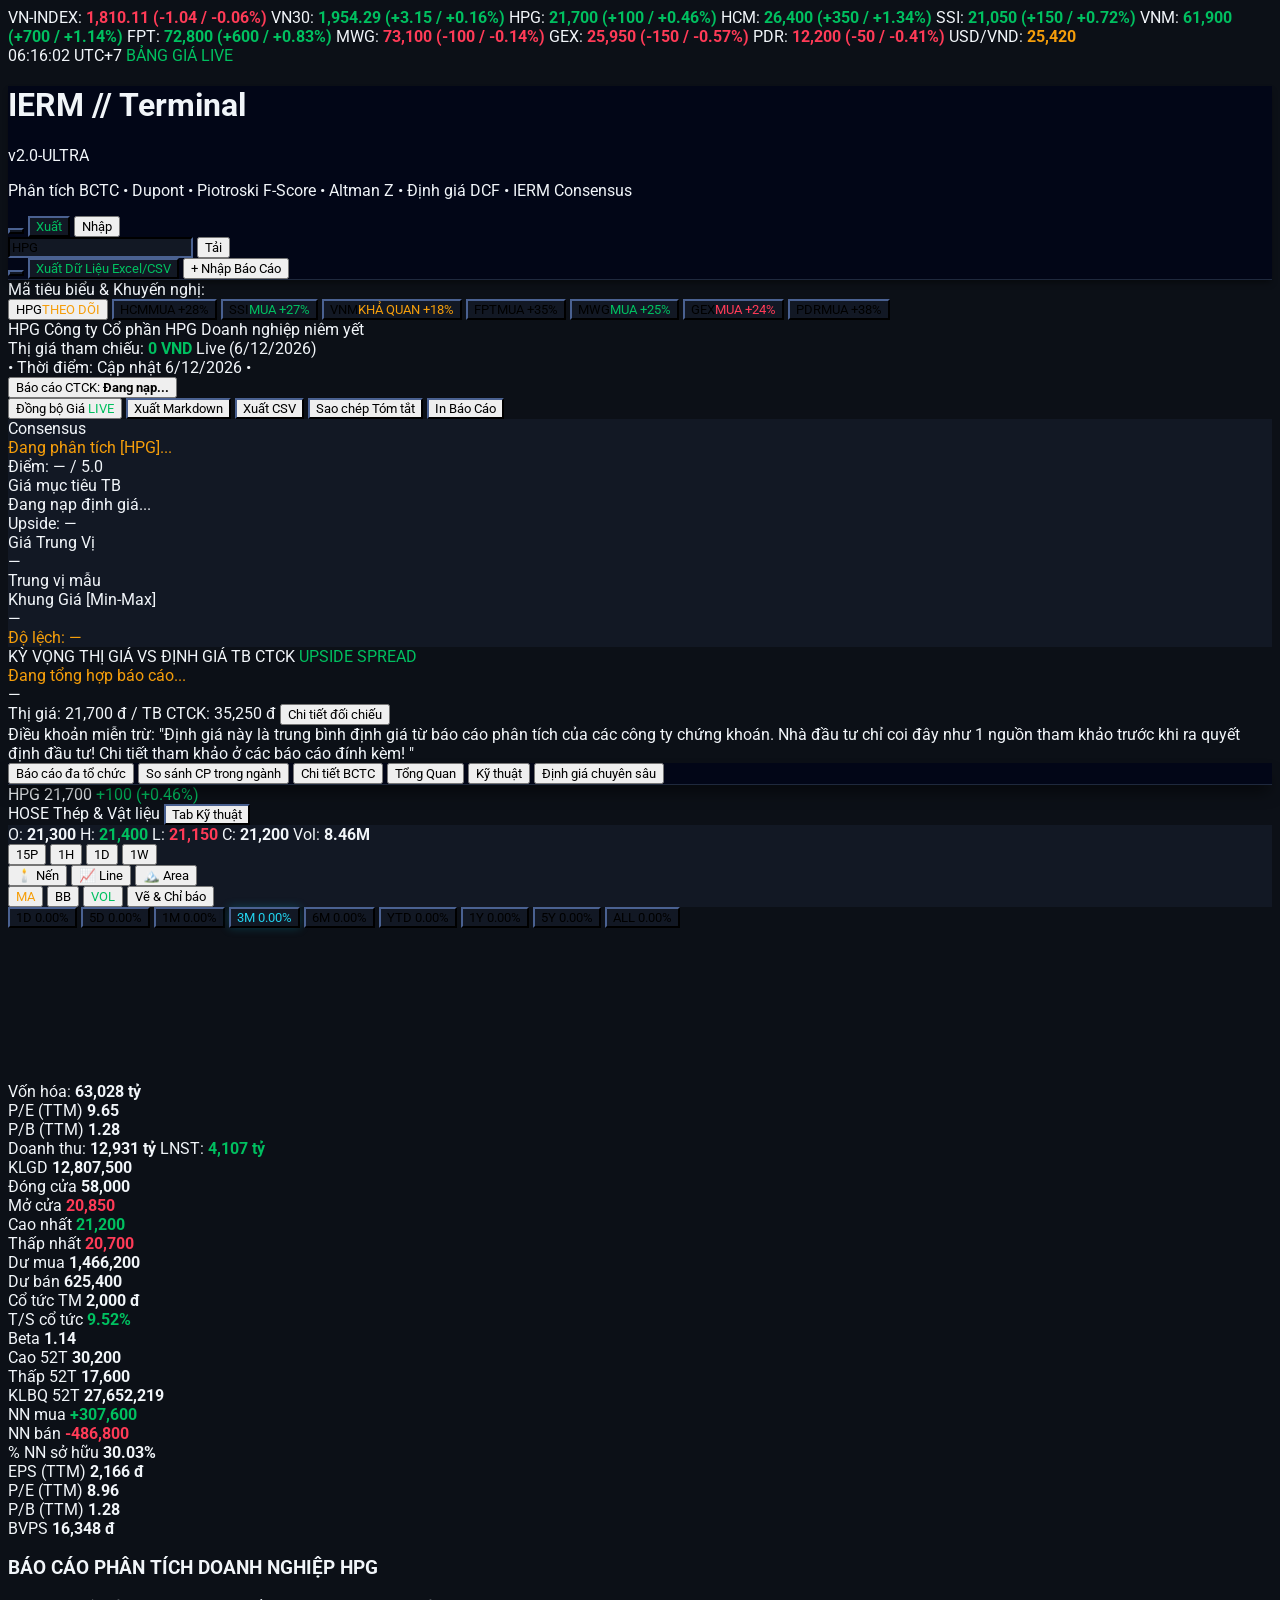
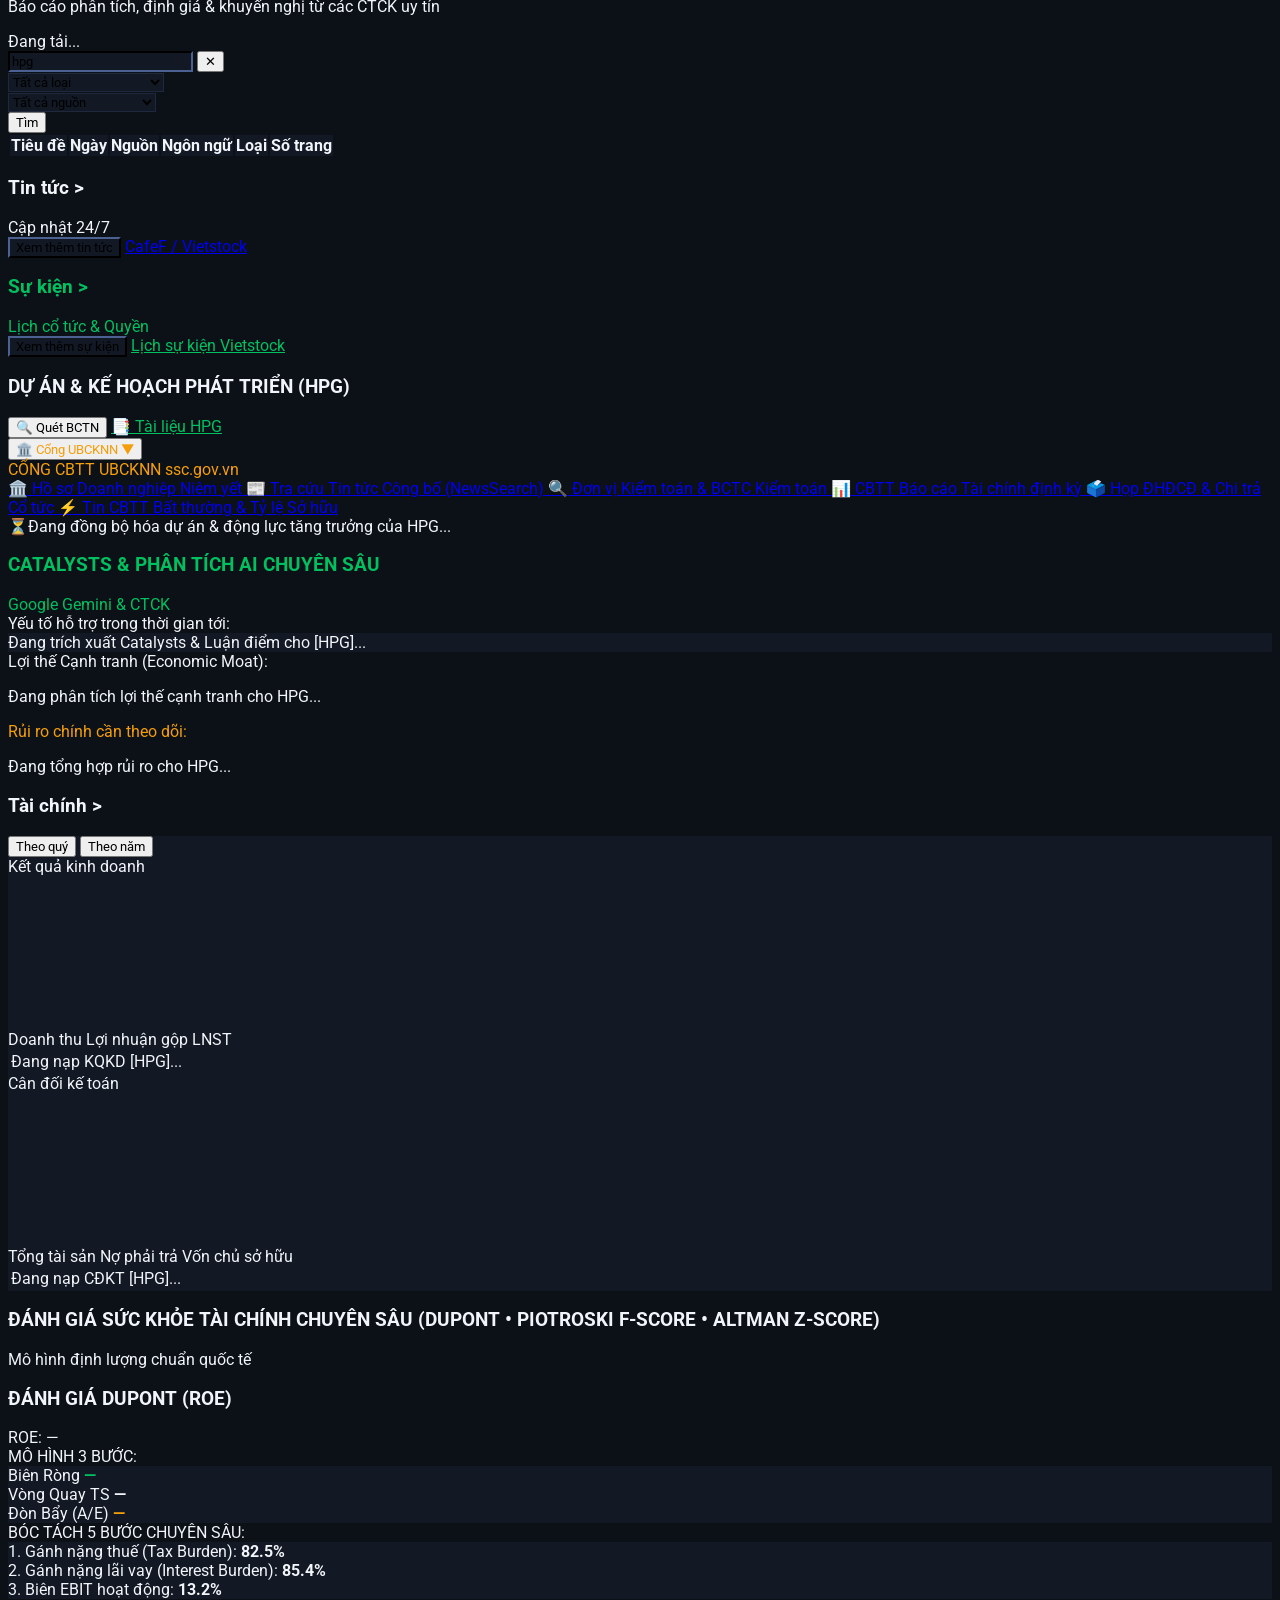
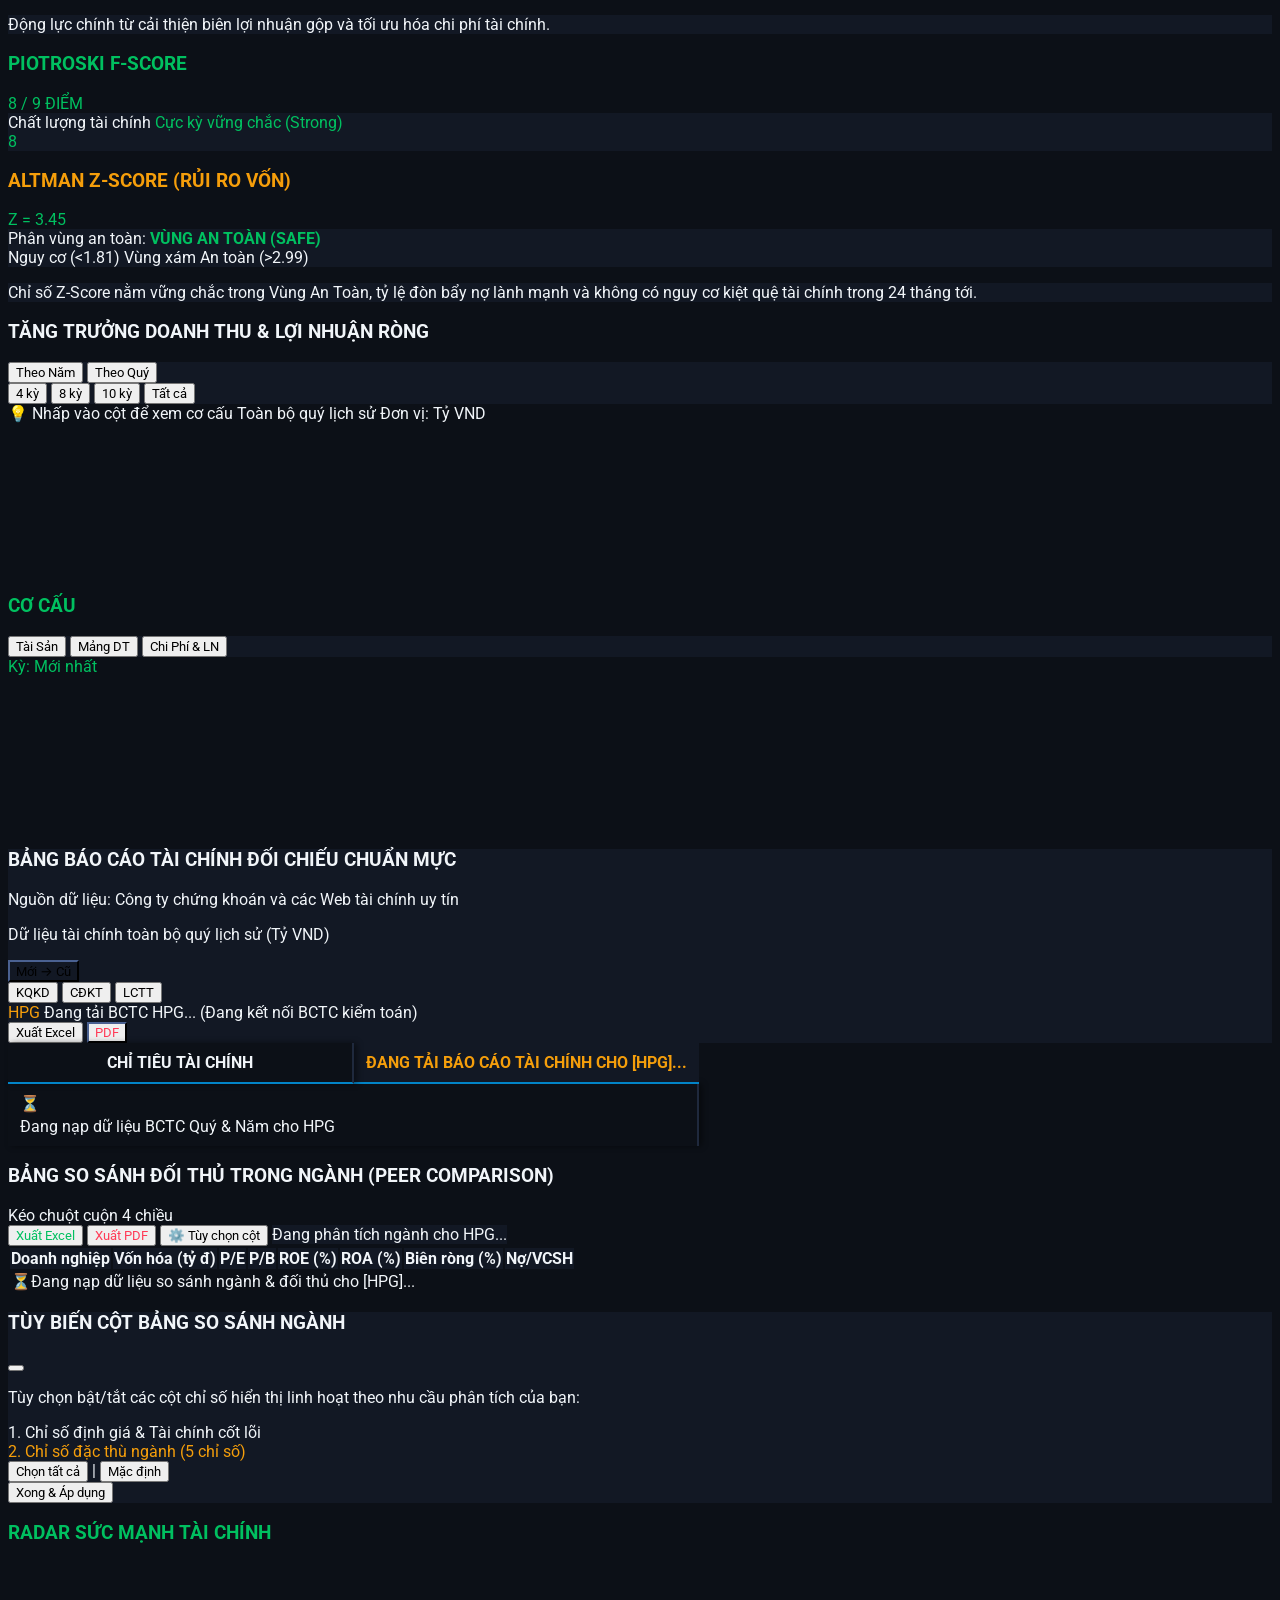
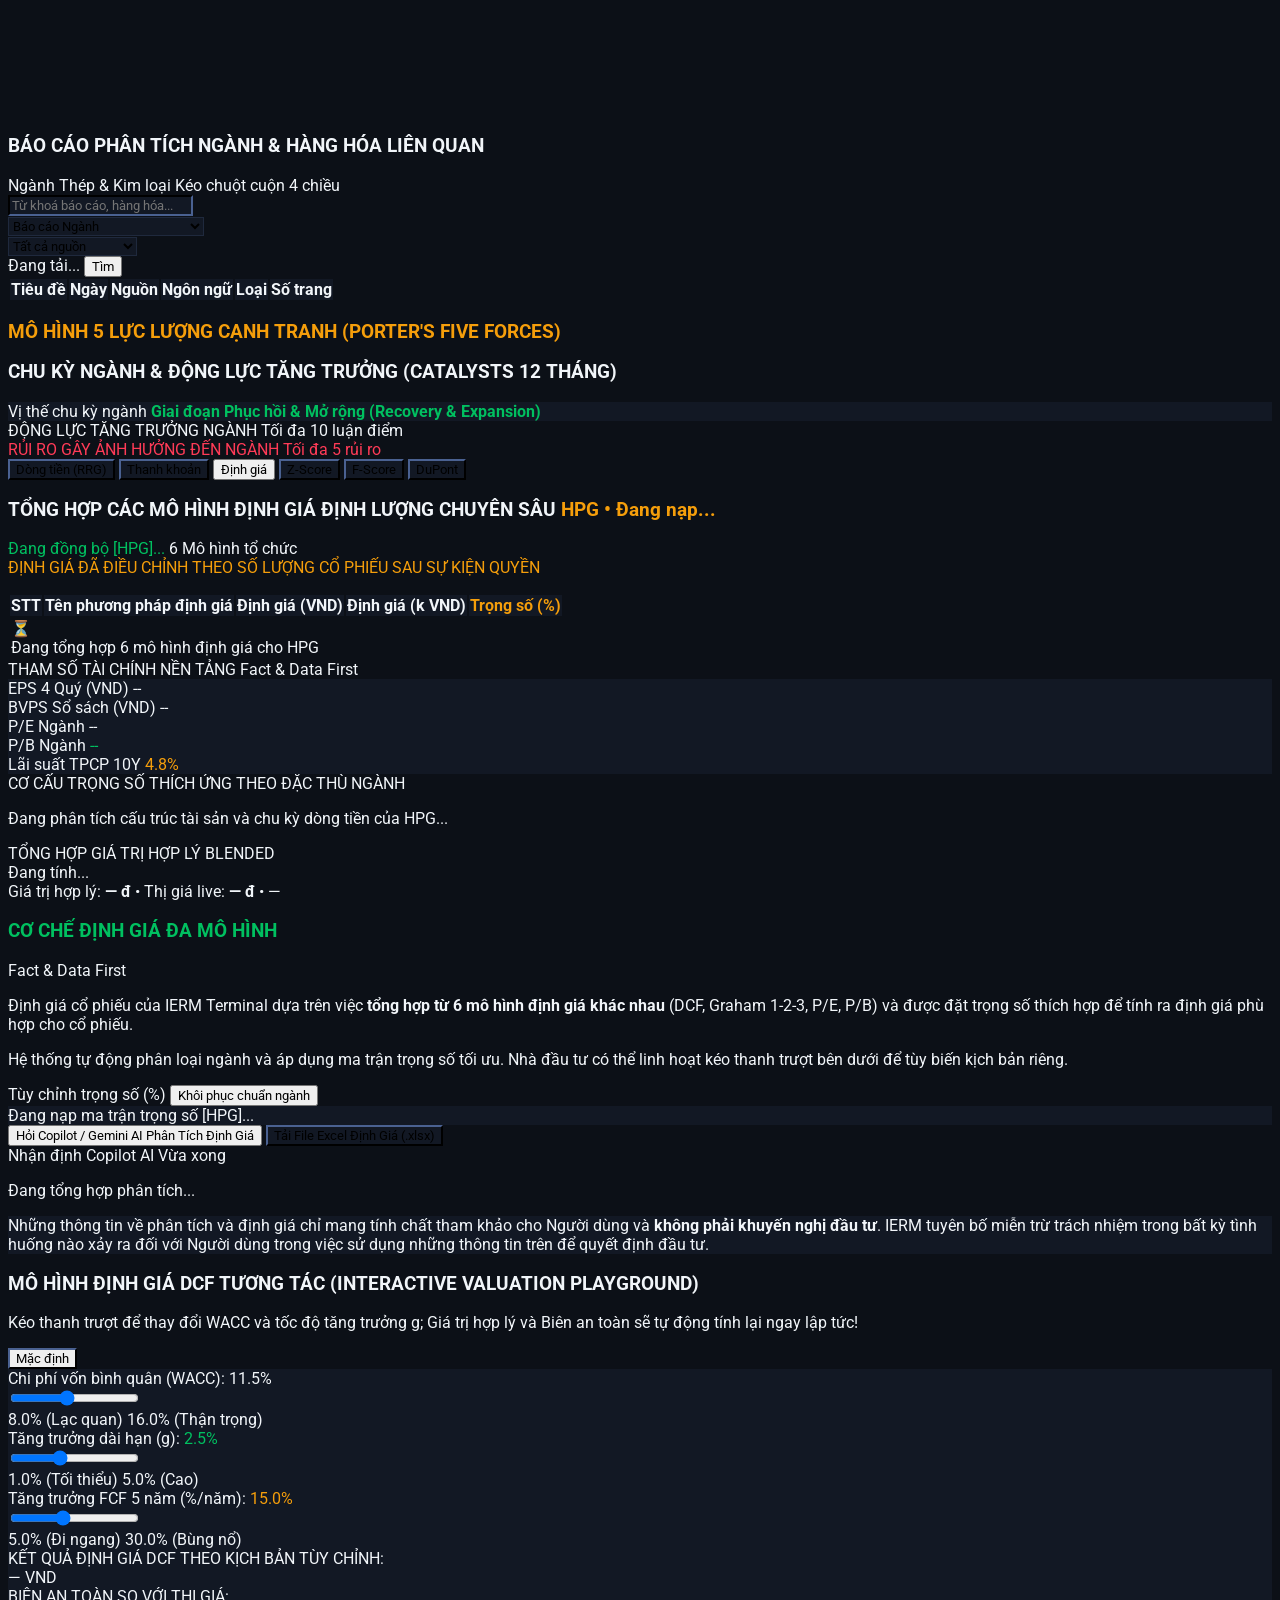
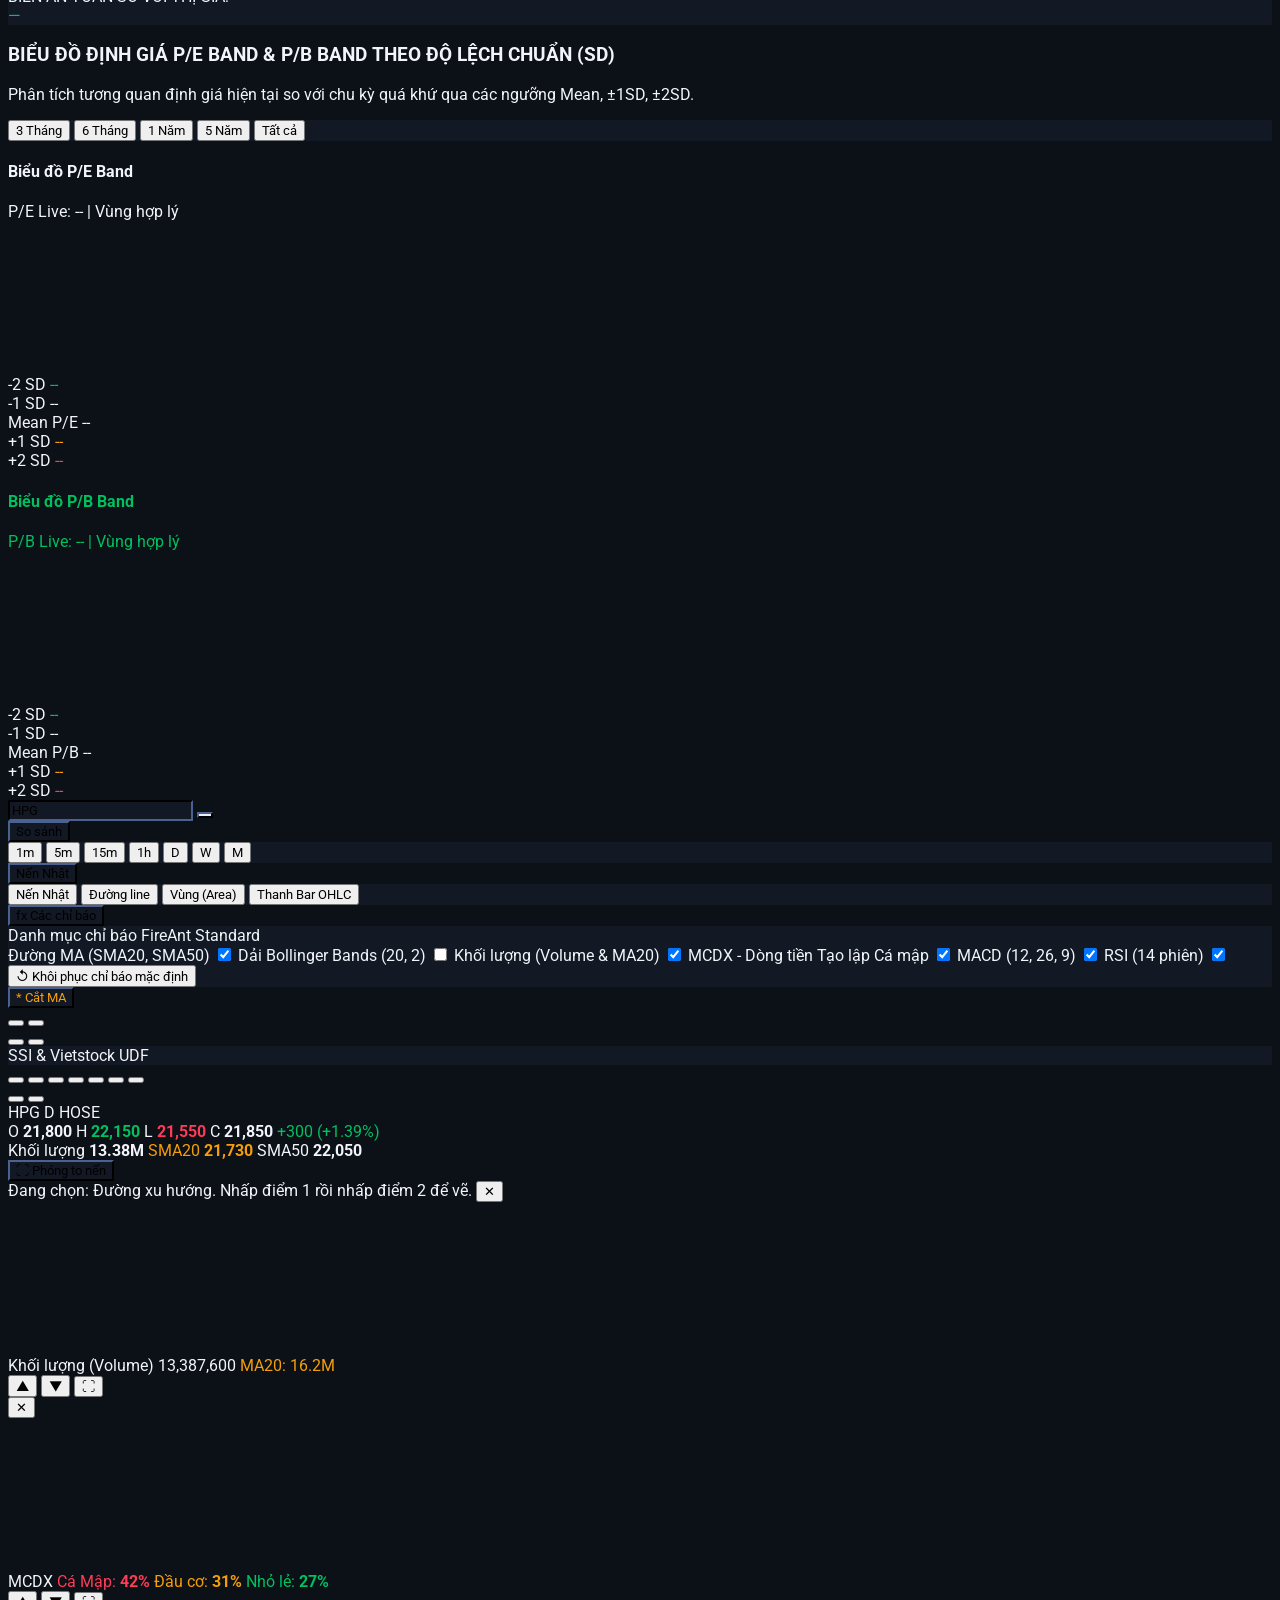
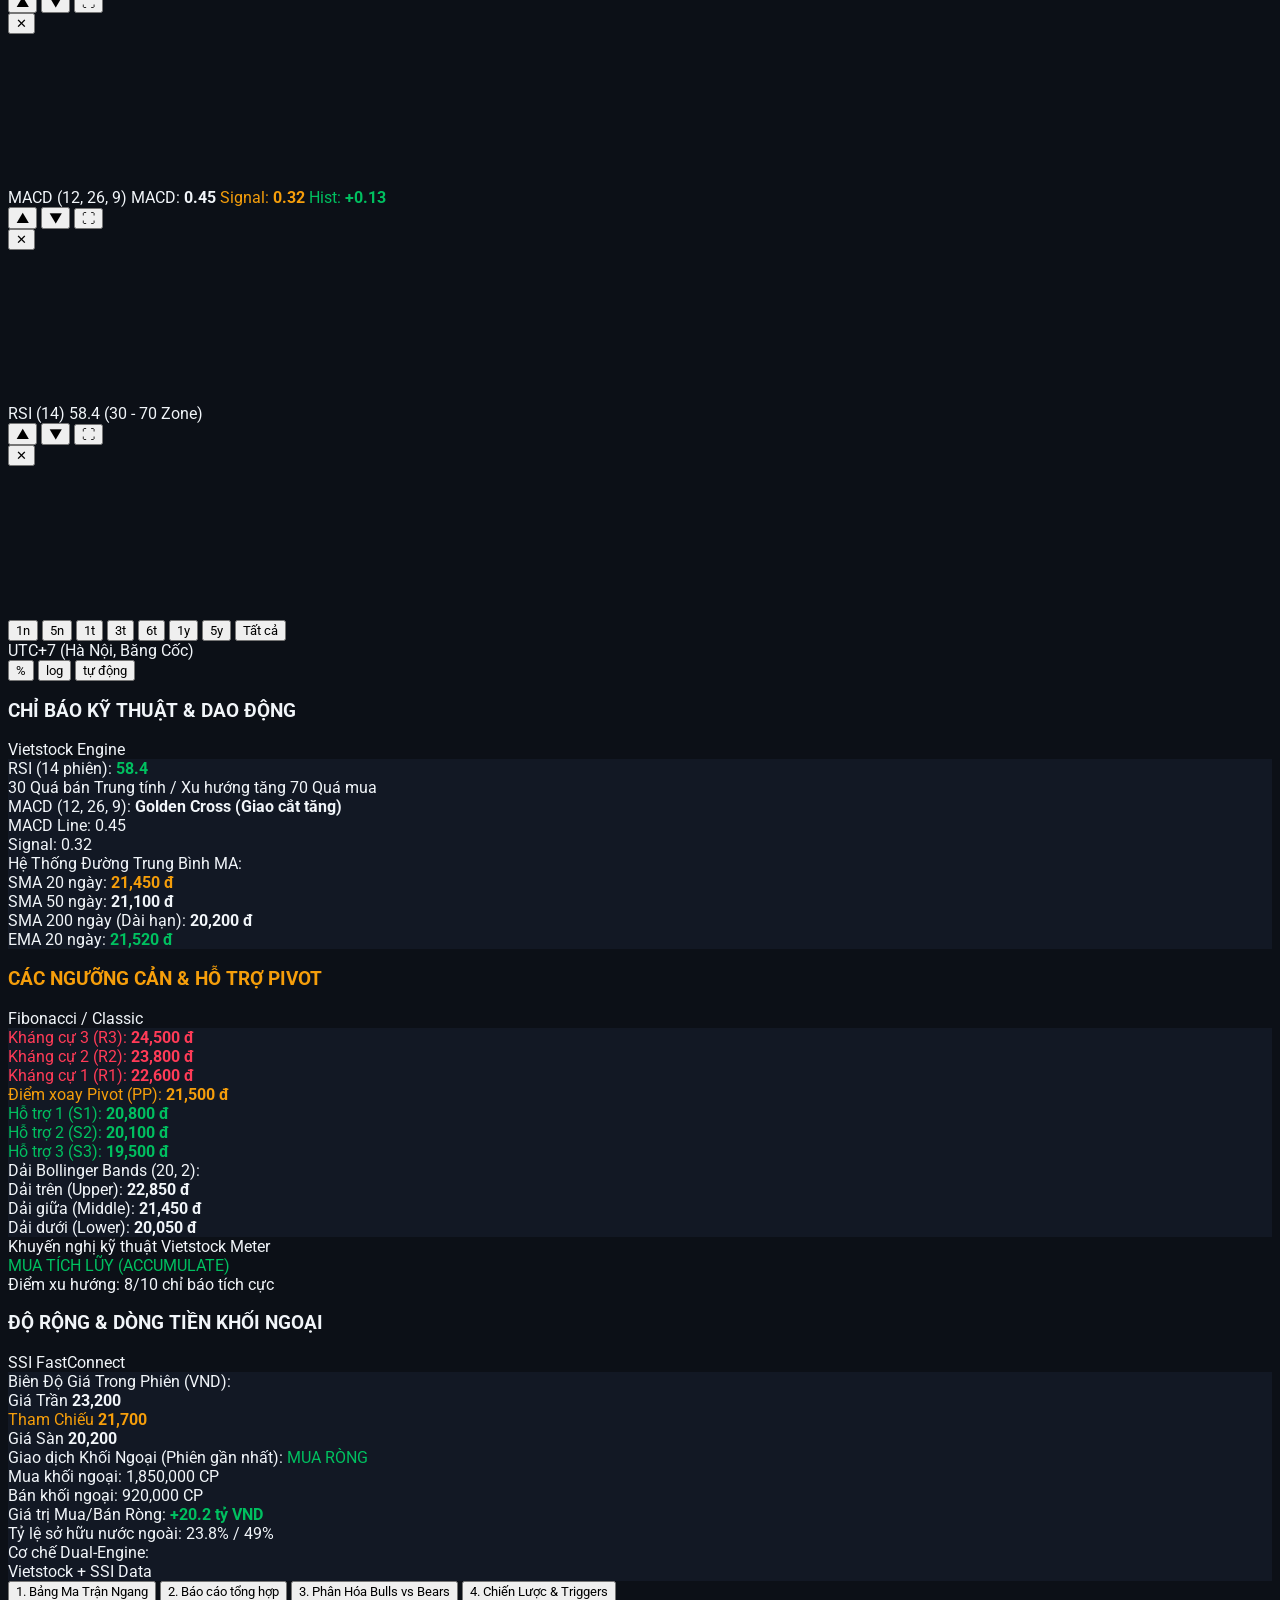
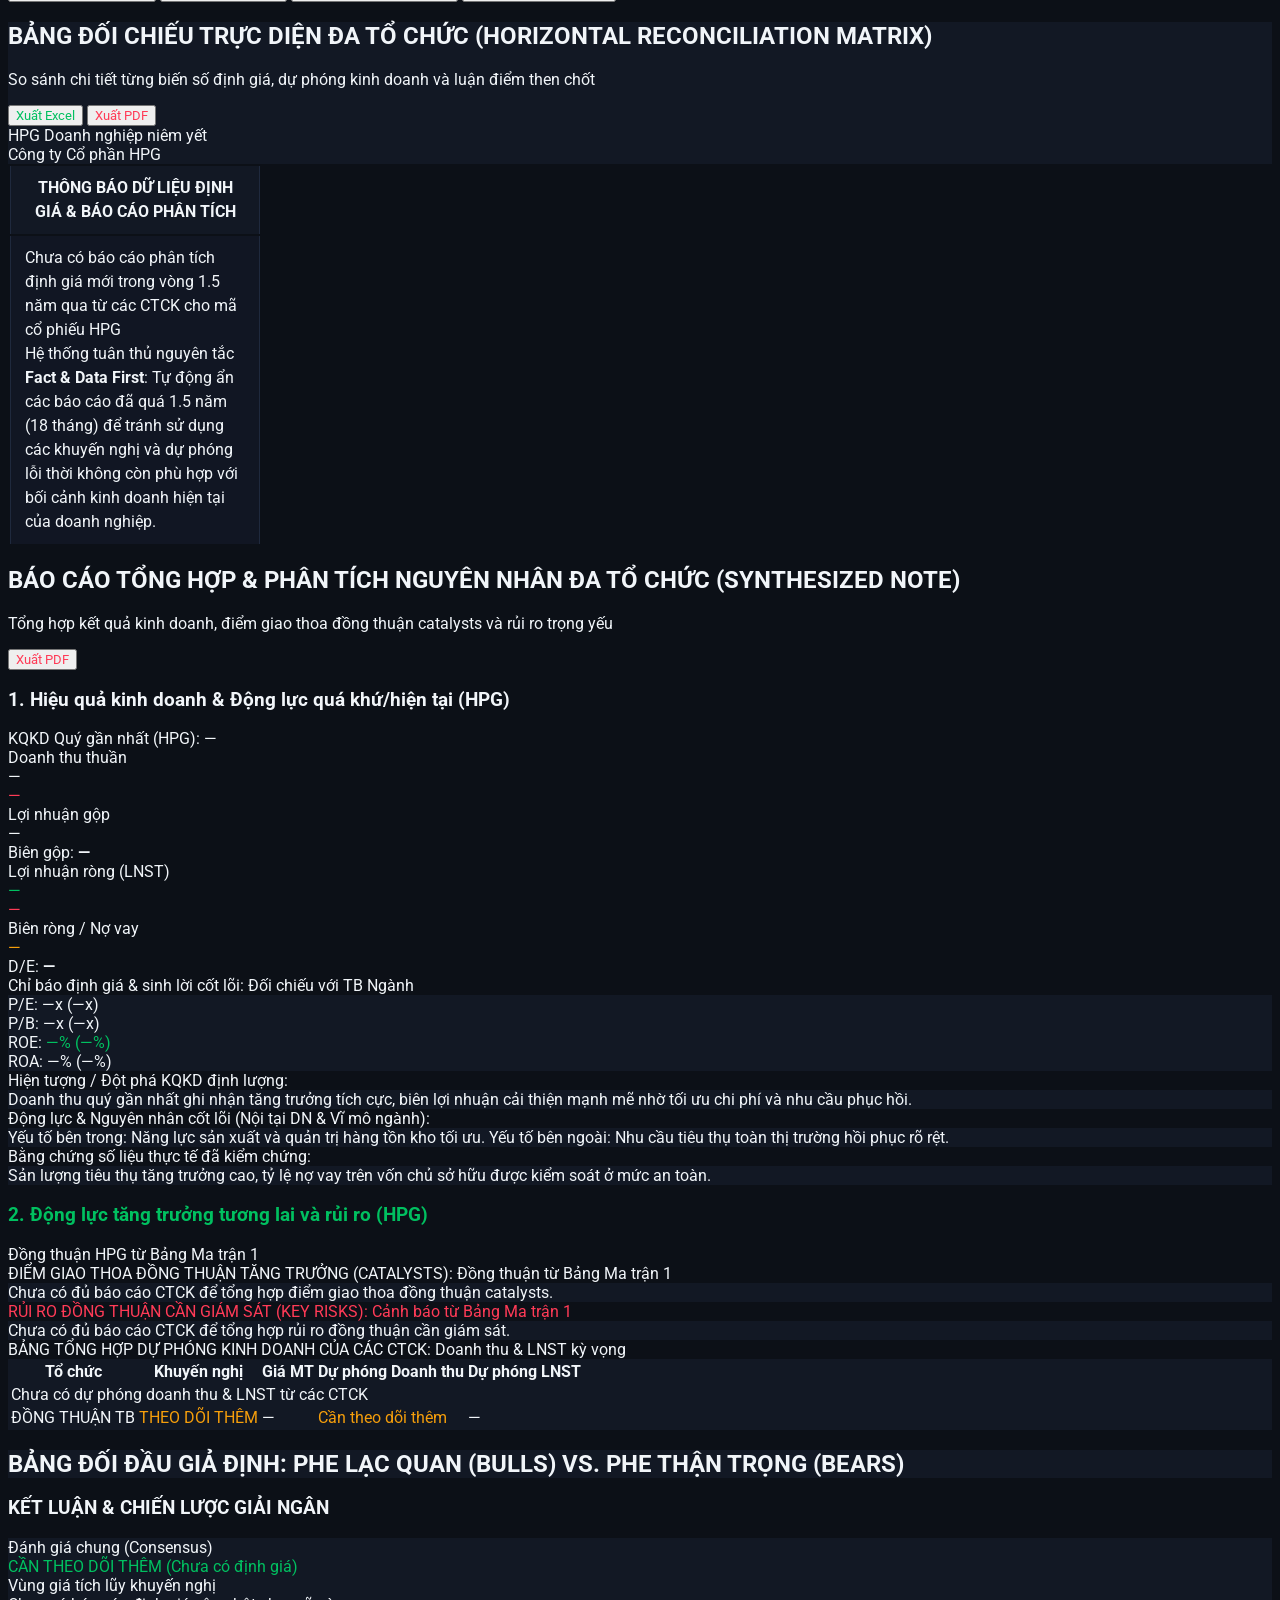
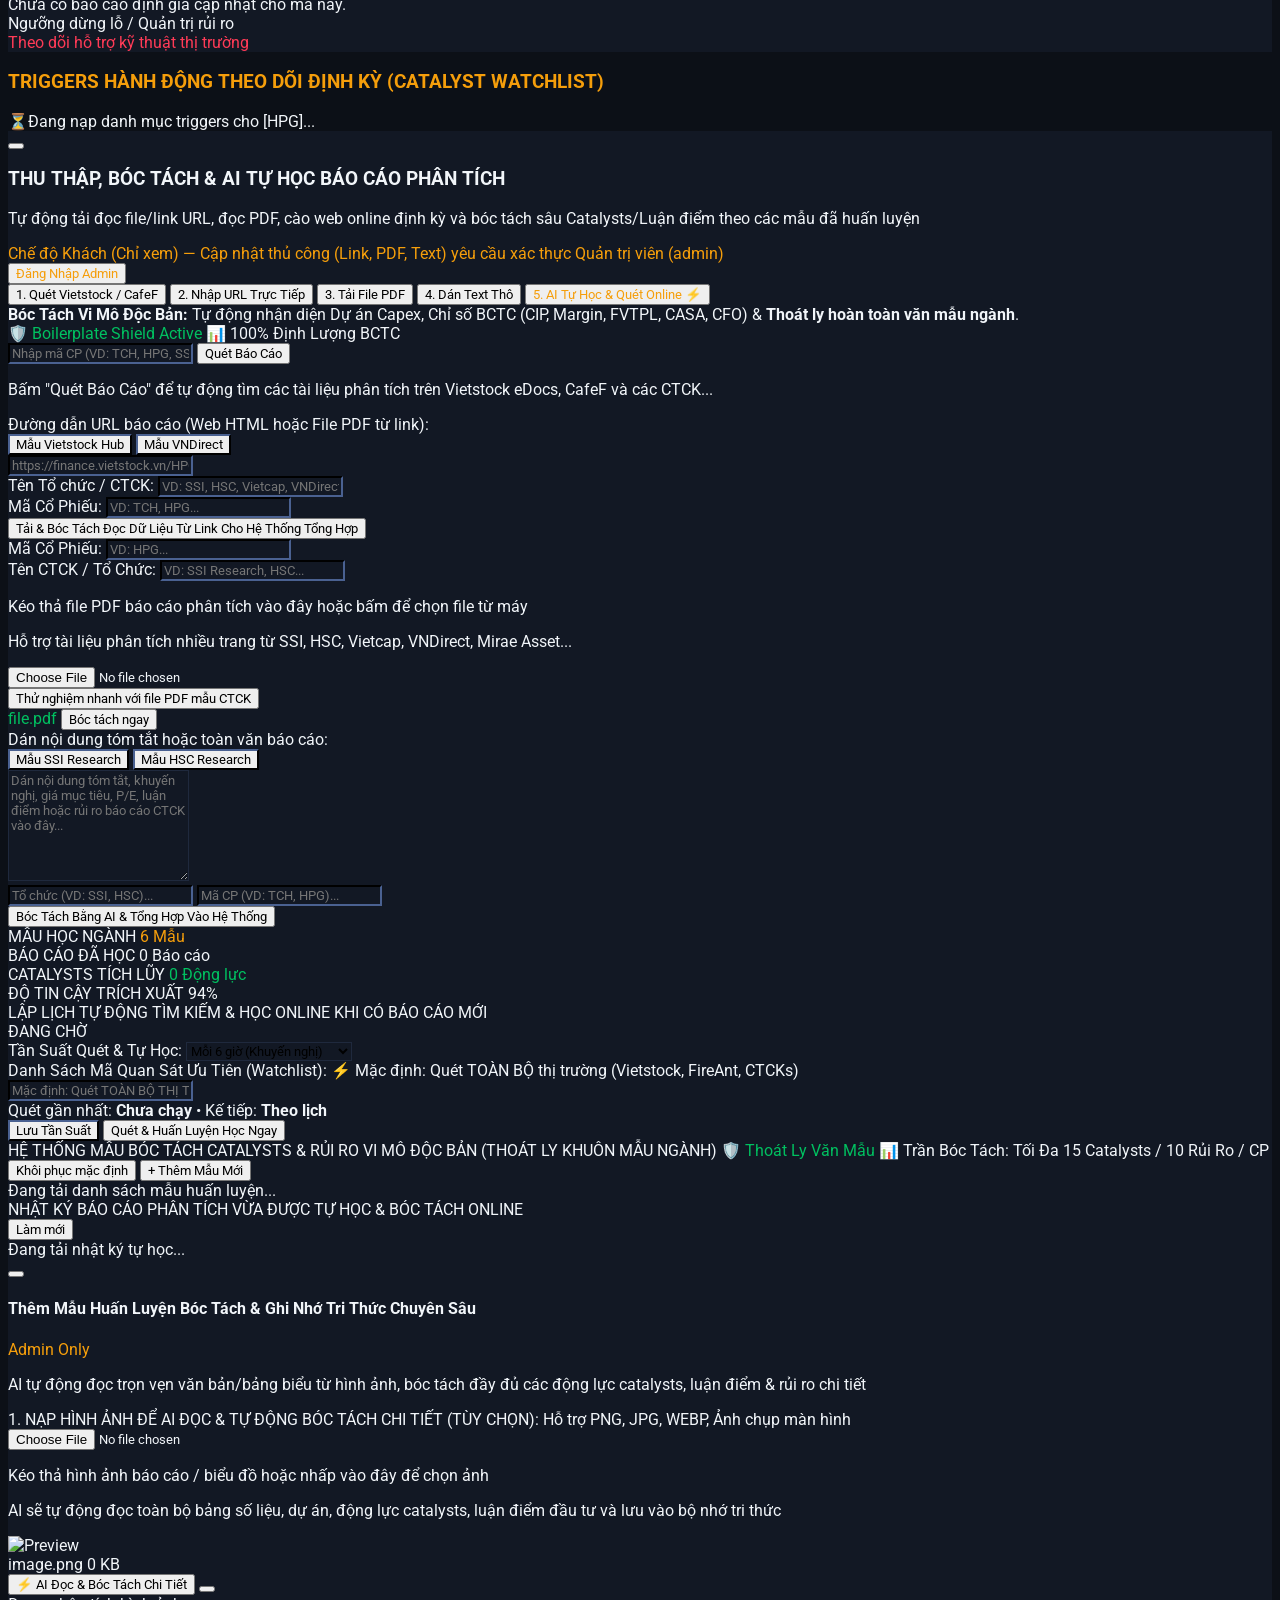
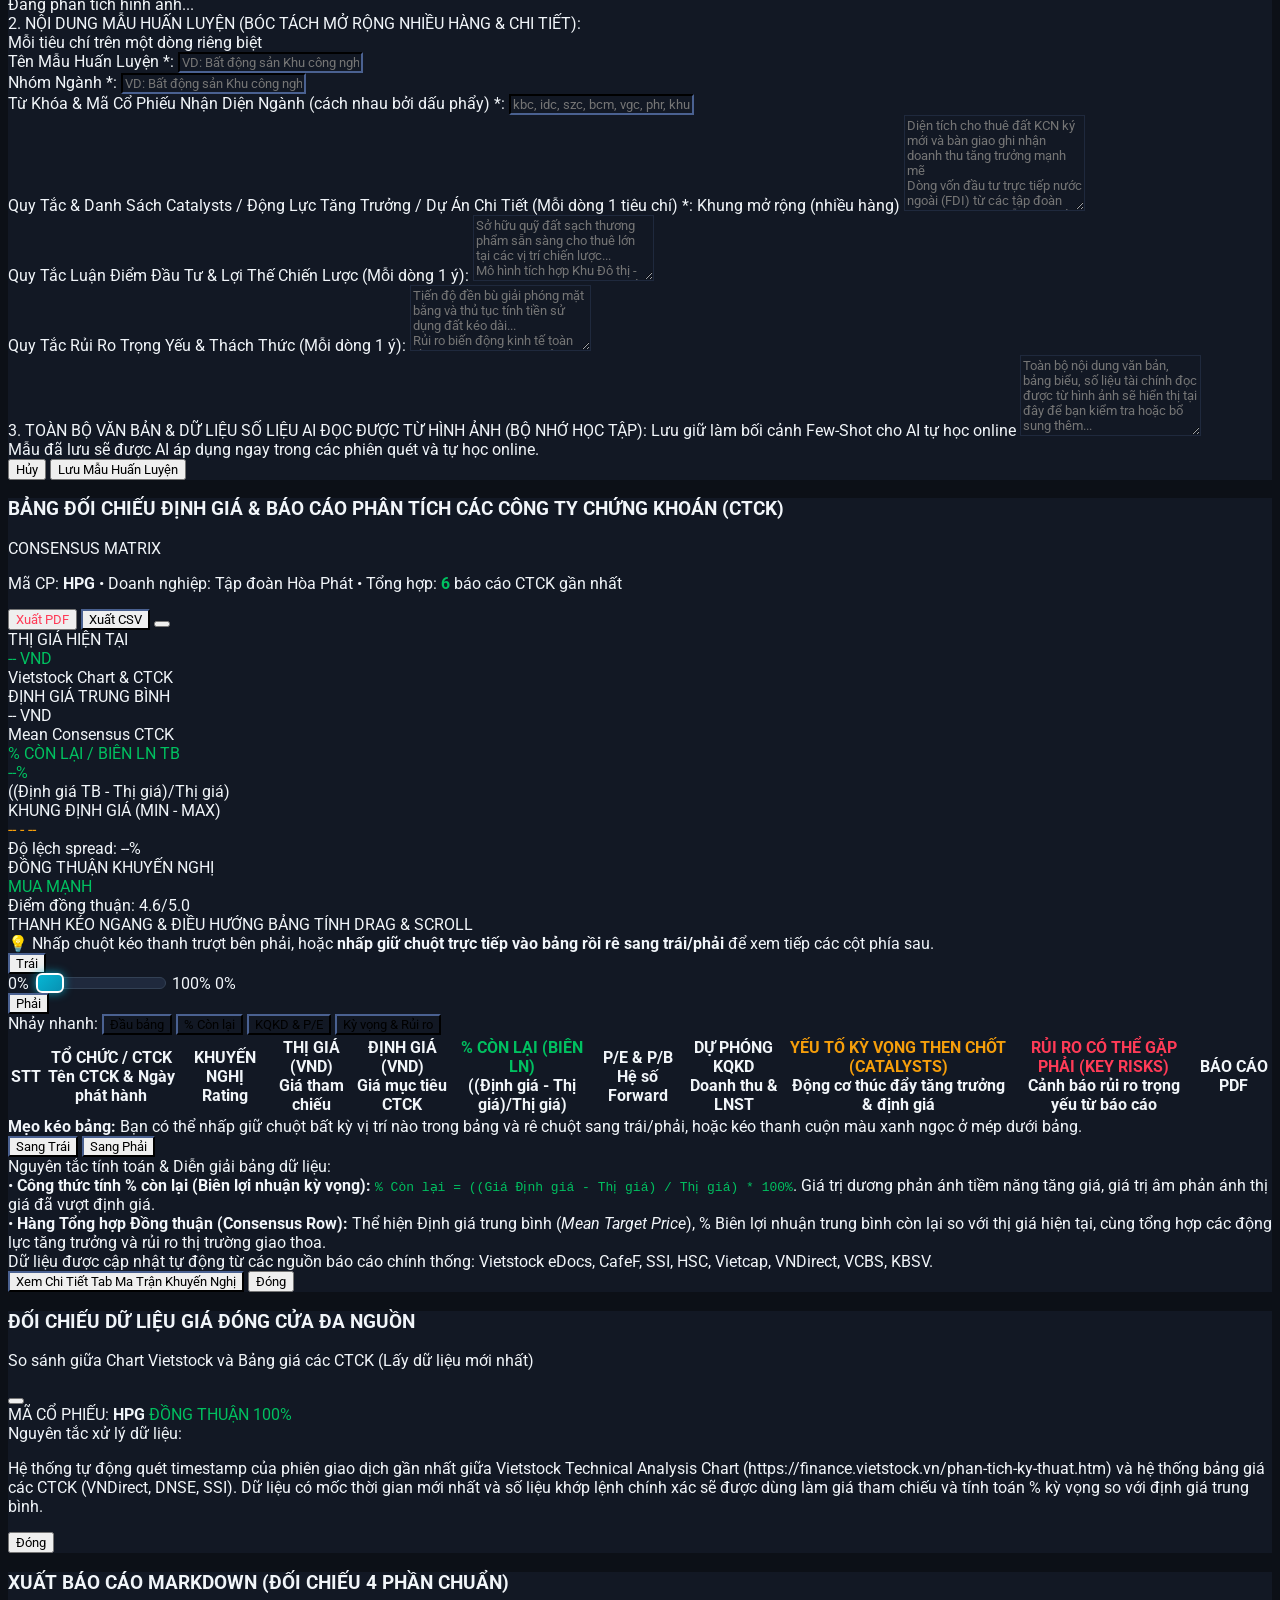
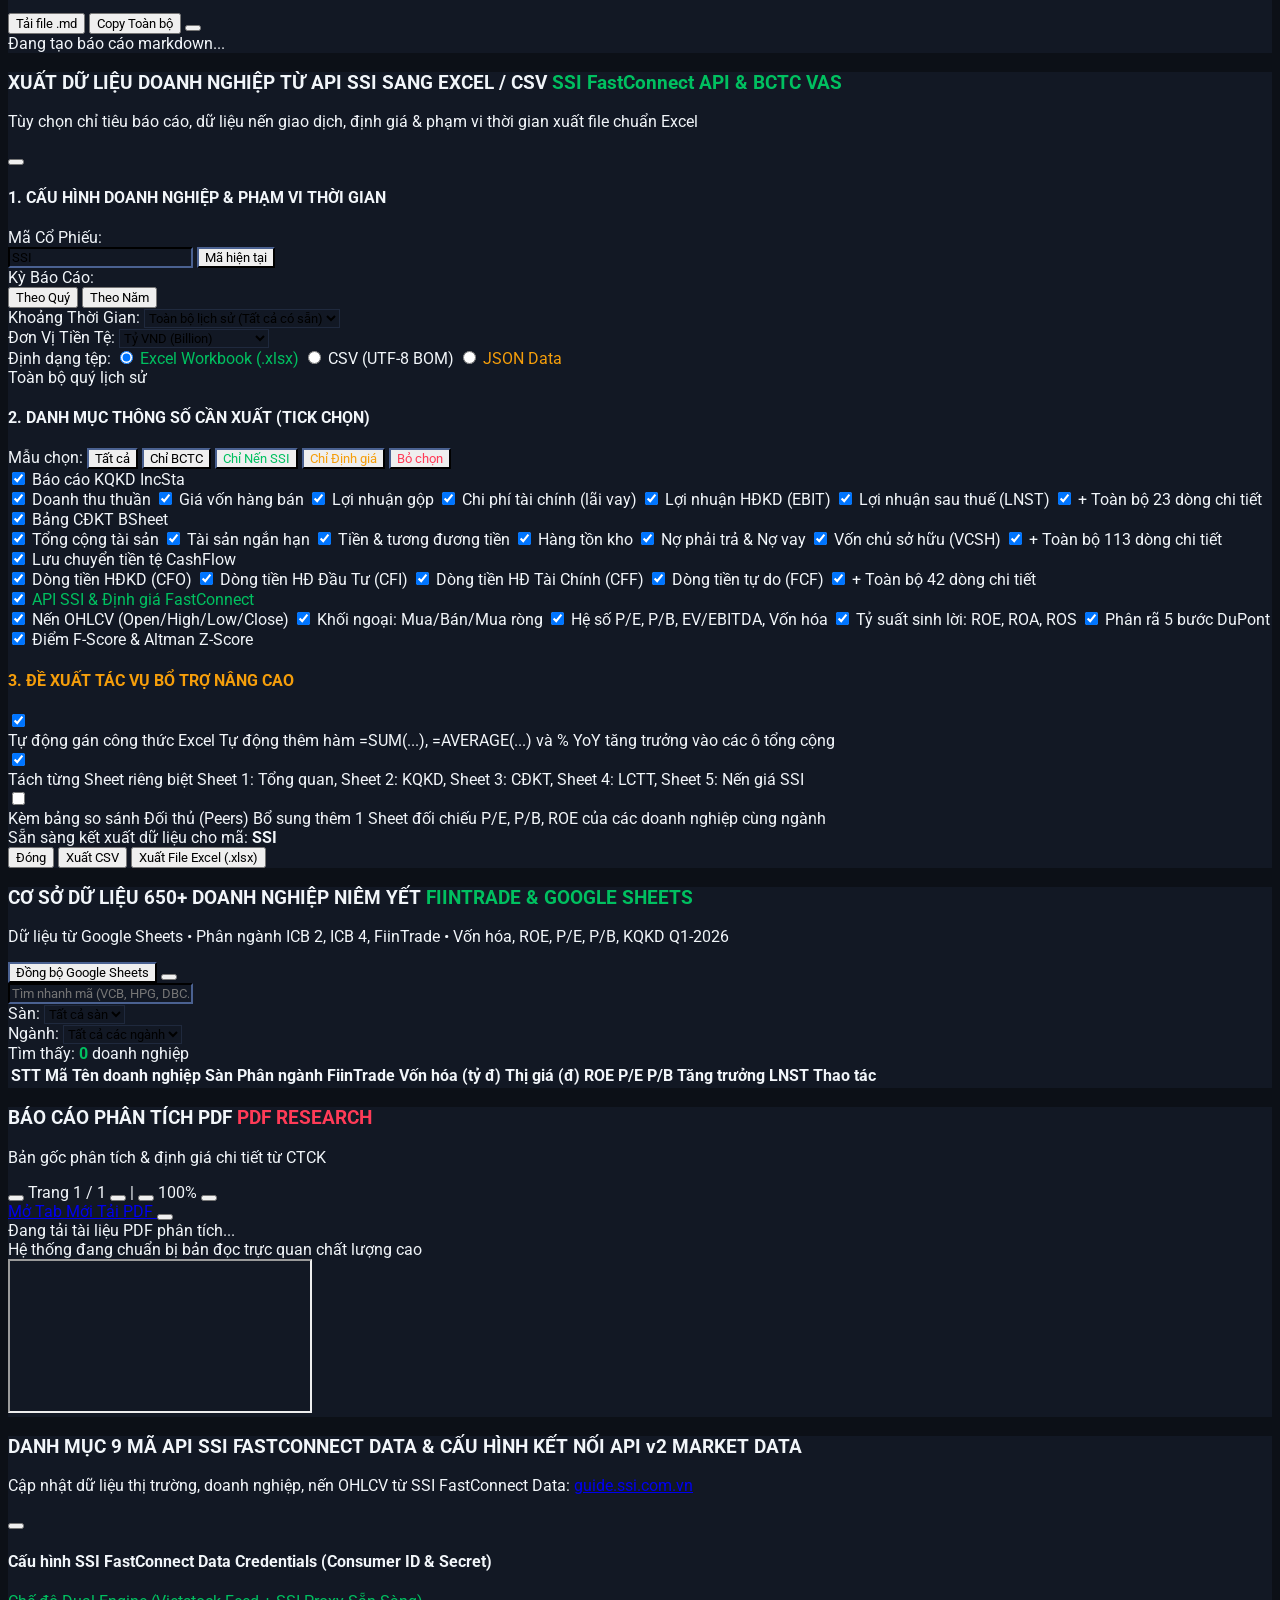
==== commit 0f00faa0: "Add files via upload" ====
--- a/static/index.html
+++ b/static/index.html
@@ -510,11 +510,11 @@
                                 <span class="block text-xs font-bold">1M</span>
                                 <span class="block text-[10px] text-slate-400 mt-0.5" id="tf-pct-1M">0.00%</span>
                             </button>
-                            <button onclick="changeOverviewTimeframe('3M')" id="btn-tf-3M" class="overview-tf-btn p-1.5 rounded bg-slate-950 border border-slate-800 text-slate-400 font-bold hover:text-white transition-all">
+                            <button onclick="changeOverviewTimeframe('3M')" id="btn-tf-3M" class="overview-tf-btn active p-1.5 rounded bg-slate-950 border border-cyan-700 text-cyan-300 font-bold transition-all shadow-sm">
                                 <span class="block text-xs font-bold">3M</span>
                                 <span class="block text-[10px] text-slate-400 mt-0.5" id="tf-pct-3M">0.00%</span>
                             </button>
-                            <button onclick="changeOverviewTimeframe('6M')" id="btn-tf-6M" class="overview-tf-btn active p-1.5 rounded bg-slate-950 border border-cyan-700 text-cyan-300 font-bold transition-all shadow-sm">
+                            <button onclick="changeOverviewTimeframe('6M')" id="btn-tf-6M" class="overview-tf-btn p-1.5 rounded bg-slate-950 border border-slate-800 text-slate-400 font-bold hover:text-white transition-all">
                                 <span class="block text-xs font-bold">6M</span>
                                 <span class="block text-[10px] text-slate-400 mt-0.5" id="tf-pct-6M">0.00%</span>
                             </button>
@@ -2049,6 +2049,12 @@
                                     </span>
                                     <input type="checkbox" id="chk-ind-rsi" checked onchange="toggleIndicator('rsi', this.checked)" class="rounded text-cyan-500 focus:ring-0">
                                 </label>
+                                <div class="pt-1.5 border-t border-slate-800">
+                                    <button onclick="restoreAllIndicatorsDefault()" class="w-full text-center py-1 rounded bg-slate-800/80 hover:bg-slate-800 text-cyan-400 hover:text-cyan-300 text-[10px] font-semibold transition-all flex items-center justify-center gap-1.5">
+                                        <i data-lucide="rotate-ccw" class="w-3 h-3"></i>
+                                        <span>↺ Khôi phục chỉ báo mặc định</span>
+                                    </button>
+                                </div>
                             </div>
                         </div>
 
@@ -2091,7 +2097,7 @@
                 </div>
 
                 <!-- 2. MAIN WORKSPACE: LEFT DRAWING TOOLBAR + CHART WORKSPACE -->
-                <div class="flex flex-1 w-full relative min-h-[640px] bg-[#090d16]">
+                <div id="tech-workspace-container" class="flex flex-1 w-full relative bg-[#090d16]">
                     
                     <!-- LEFT DRAWING TOOLBAR (FIREANT / TRADINGVIEW STYLE) -->
                     <div class="w-10 bg-[#101625] border-r border-slate-800/90 flex flex-col items-center py-2.5 space-y-2 z-20 shrink-0 select-none">
@@ -2148,7 +2154,7 @@
                     <div class="flex-1 flex flex-col w-full relative overflow-hidden" id="tech-chart-stack-container">
                         
                         <!-- Realtime Legend Header (OHLC + Volume + Indicators) -->
-                        <div id="tech-fireant-legend" class="px-4 py-1.5 bg-[#0d121e] border-b border-slate-800/80 flex flex-wrap items-center gap-x-4 gap-y-1 font-mono text-[11px] select-none z-10">
+                        <div id="tech-fireant-legend" class="px-4 py-1.5 bg-[#0d121e] border-b border-slate-800/80 flex flex-wrap items-center gap-x-4 gap-y-1 font-mono text-[11px] select-none z-10 shrink-0">
                             <div class="flex items-center gap-1.5 font-bold">
                                 <span class="text-cyan-400 text-xs" id="legend-ticker">HPG</span>
                                 <span class="text-slate-400 text-[10px]" id="legend-interval">D</span>
@@ -2166,6 +2172,10 @@
                                 <span class="text-amber-400" id="legend-box-ma20">SMA20 <strong id="legend-ma20" class="text-amber-300">21,730</strong></span>
                                 <span class="text-sky-400" id="legend-box-ma50">SMA50 <strong id="legend-ma50" class="text-sky-300">22,050</strong></span>
                             </div>
+                            <button onclick="toggleMaximizePane('main')" id="btn-max-pane-main" class="ml-auto px-2 py-0.5 rounded bg-slate-900 hover:bg-slate-800 text-slate-300 hover:text-cyan-300 border border-slate-700/80 text-[10px] font-mono flex items-center gap-1 transition-all" title="Phóng to biểu đồ nến chính (Click lại để thu nhỏ)">
+                                <span id="icon-max-pane-main">⛶</span>
+                                <span id="label-max-pane-main">Phóng to nến</span>
+                            </button>
                         </div>
 
                         <!-- Active Drawing Tool Status Toast (khi đang chọn công cụ vẽ) -->
@@ -2175,60 +2185,140 @@
                             <button onclick="setDrawingTool('crosshair')" class="text-slate-400 hover:text-white text-xs ml-1">✕</button>
                         </div>
 
-                        <!-- 1. MAIN PRICE CANDLES PANE (VÙNG NẾN CHÍNH) -->
-                        <div id="pane-main-chart" class="relative w-full h-[380px] bg-[#090d16] overflow-hidden">
+                        <!-- 1. MAIN PRICE CANDLES PANE (VÙNG NẾN CHÍNH - AUTO CO GIÃN) -->
+                        <div id="pane-main-chart" class="relative w-full bg-[#090d16] overflow-hidden transition-[height] duration-150">
                             <div id="tech-tv-render-box" class="w-full h-full"></div>
                             <!-- Interactive Drawing Overlay Canvas (cho phép vẽ đường, hình hộp cản, text...) -->
                             <canvas id="tech-drawing-canvas" class="absolute inset-0 w-full h-full pointer-events-none cursor-crosshair z-10"></canvas>
                         </div>
 
                         <!-- 2. SUB-PANE: KHỐI LƯỢNG GIAO DỊCH (VOLUME & VOLUME MA20) -->
-                        <div id="pane-volume" class="relative w-full h-[90px] bg-[#080b13] border-t border-slate-800/80">
-                            <div class="absolute top-1 left-3 z-10 text-[10px] font-mono text-slate-400 flex items-center gap-2">
+                        <div id="pane-volume" class="relative w-full bg-[#080b13] border-t border-slate-800/80 group transition-[height] duration-150">
+                            <!-- Drag Handle Resizer -->
+                            <div class="pane-resizer absolute top-0 left-0 right-0 h-2.5 -mt-1 cursor-row-resize z-30 hover:bg-cyan-500/40 active:bg-cyan-400 transition-colors flex items-center justify-center group/resizer" data-pane="vol" title="Kéo lên/xuống để điều chỉnh độ cao chỉ báo Khối lượng (Nhấp đúp để đặt lại mặc định)">
+                                <div class="w-10 h-1 rounded-full bg-slate-600/60 group-hover/resizer:bg-cyan-300 transition-colors pointer-events-none"></div>
+                            </div>
+                            <div class="absolute top-1 left-3 z-10 text-[10px] font-mono text-slate-400 flex items-center gap-2 pointer-events-none select-none">
                                 <span class="font-bold text-slate-300">Khối lượng (Volume)</span>
                                 <span class="text-cyan-400 font-semibold" id="pane-vol-latest">13,387,600</span>
                                 <span class="text-amber-400" id="pane-vol-ma">MA20: 16.2M</span>
                             </div>
+                            <!-- Sub-pane Action Toolbar: Move Up/Down, Maximize, Close -->
+                            <div class="absolute top-1 right-2 z-20 flex items-center gap-0.5 bg-slate-950/85 backdrop-blur-sm px-1 py-0.5 rounded border border-slate-800/80 opacity-80 group-hover:opacity-100 transition-opacity select-none shadow-md">
+                                <button onclick="moveIndicatorPane('vol', 'up')" class="p-0.5 px-1 rounded hover:bg-slate-800 text-slate-400 hover:text-cyan-300 text-[10px] leading-none transition-colors" title="Đưa chỉ báo Khối lượng lên trên (▲)">
+                                    ▲
+                                </button>
+                                <button onclick="moveIndicatorPane('vol', 'down')" class="p-0.5 px-1 rounded hover:bg-slate-800 text-slate-400 hover:text-cyan-300 text-[10px] leading-none transition-colors" title="Đưa chỉ báo Khối lượng xuống dưới (▼)">
+                                    ▼
+                                </button>
+                                <button onclick="toggleMaximizePane('vol')" id="btn-max-pane-vol" class="p-0.5 px-1 rounded hover:bg-slate-800 text-slate-400 hover:text-cyan-300 text-[11px] leading-none transition-colors" title="Phóng to chỉ báo Khối lượng (Click lại để thu nhỏ)">
+                                    ⛶
+                                </button>
+                                <div class="h-3 w-px bg-slate-700/80 mx-0.5"></div>
+                                <button onclick="removeIndicatorPane('vol')" class="p-0.5 px-1 rounded hover:bg-rose-950/80 text-slate-400 hover:text-rose-400 text-[11px] leading-none font-bold transition-colors" title="Xóa/Tắt chỉ báo Khối lượng (Thêm lại tại menu fx Các chỉ báo)">
+                                    ✕
+                                </button>
+                            </div>
                             <canvas id="canvas-sub-volume" class="w-full h-full"></canvas>
                         </div>
 
-                        <!-- 3. SUB-PANE: MCDX - DÒNG TIỀN TẠO LẬP CÁ MẬP (SIGNATURE CỦA FIREANT) -->
-                        <div id="pane-mcdx" class="relative w-full h-[110px] bg-[#070a11] border-t border-slate-800/80">
-                            <div class="absolute top-1 left-3 z-10 text-[10px] font-mono flex items-center gap-3">
-                                <span class="font-bold text-slate-200">MCDX (Dòng tiền tạo lập)</span>
+                        <!-- 3. SUB-PANE: MCDX - DÒNG TIỀN TẠO LẬP CÁ MẬP -->
+                        <div id="pane-mcdx" class="relative w-full bg-[#070a11] border-t border-slate-800/80 group transition-[height] duration-150">
+                            <!-- Drag Handle Resizer -->
+                            <div class="pane-resizer absolute top-0 left-0 right-0 h-2.5 -mt-1 cursor-row-resize z-30 hover:bg-cyan-500/40 active:bg-cyan-400 transition-colors flex items-center justify-center group/resizer" data-pane="mcdx" title="Kéo lên/xuống để điều chỉnh độ cao chỉ báo MCDX (Nhấp đúp để đặt lại mặc định)">
+                                <div class="w-10 h-1 rounded-full bg-slate-600/60 group-hover/resizer:bg-cyan-300 transition-colors pointer-events-none"></div>
+                            </div>
+                            <div class="absolute top-1 left-3 z-10 text-[10px] font-mono flex items-center gap-3 pointer-events-none select-none">
+                                <span class="font-bold text-slate-200">MCDX</span>
                                 <span class="flex items-center gap-1 text-rose-400 font-bold">
                                     <span class="w-2 h-2 rounded-sm bg-rose-500"></span>
-                                    <span>Cá Mập (Banker): <strong id="mcdx-banker-val">42%</strong></span>
+                                    <span>Cá Mập: <strong id="mcdx-banker-val">42%</strong></span>
                                 </span>
                                 <span class="flex items-center gap-1 text-amber-400">
                                     <span class="w-2 h-2 rounded-sm bg-amber-400"></span>
-                                    <span>Đầu cơ (Hot Money): <strong id="mcdx-hot-val">31%</strong></span>
+                                    <span>Đầu cơ: <strong id="mcdx-hot-val">31%</strong></span>
                                 </span>
                                 <span class="flex items-center gap-1 text-emerald-400">
                                     <span class="w-2 h-2 rounded-sm bg-emerald-500"></span>
-                                    <span>Nhỏ lẻ (Retail): <strong id="mcdx-retail-val">27%</strong></span>
+                                    <span>Nhỏ lẻ: <strong id="mcdx-retail-val">27%</strong></span>
                                 </span>
                             </div>
+                            <!-- Sub-pane Action Toolbar: Move Up/Down, Maximize, Close -->
+                            <div class="absolute top-1 right-2 z-20 flex items-center gap-0.5 bg-slate-950/85 backdrop-blur-sm px-1 py-0.5 rounded border border-slate-800/80 opacity-80 group-hover:opacity-100 transition-opacity select-none shadow-md">
+                                <button onclick="moveIndicatorPane('mcdx', 'up')" class="p-0.5 px-1 rounded hover:bg-slate-800 text-slate-400 hover:text-cyan-300 text-[10px] leading-none transition-colors" title="Đưa chỉ báo MCDX lên trên (▲)">
+                                    ▲
+                                </button>
+                                <button onclick="moveIndicatorPane('mcdx', 'down')" class="p-0.5 px-1 rounded hover:bg-slate-800 text-slate-400 hover:text-cyan-300 text-[10px] leading-none transition-colors" title="Đưa chỉ báo MCDX xuống dưới (▼)">
+                                    ▼
+                                </button>
+                                <button onclick="toggleMaximizePane('mcdx')" id="btn-max-pane-mcdx" class="p-0.5 px-1 rounded hover:bg-slate-800 text-slate-400 hover:text-cyan-300 text-[11px] leading-none transition-colors" title="Phóng to chỉ báo MCDX (Click lại để thu nhỏ)">
+                                    ⛶
+                                </button>
+                                <div class="h-3 w-px bg-slate-700/80 mx-0.5"></div>
+                                <button onclick="removeIndicatorPane('mcdx')" class="p-0.5 px-1 rounded hover:bg-rose-950/80 text-slate-400 hover:text-rose-400 text-[11px] leading-none font-bold transition-colors" title="Xóa/Tắt chỉ báo MCDX Dòng tiền (Thêm lại tại menu fx Các chỉ báo)">
+                                    ✕
+                                </button>
+                            </div>
                             <canvas id="canvas-sub-mcdx" class="w-full h-full"></canvas>
                         </div>
 
                         <!-- 4. SUB-PANE: MACD (12, 26, 9) -->
-                        <div id="pane-macd" class="relative w-full h-[90px] bg-[#070a11] border-t border-slate-800/80">
-                            <div class="absolute top-1 left-3 z-10 text-[10px] font-mono flex items-center gap-3">
+                        <div id="pane-macd" class="relative w-full bg-[#070a11] border-t border-slate-800/80 group transition-[height] duration-150">
+                            <!-- Drag Handle Resizer -->
+                            <div class="pane-resizer absolute top-0 left-0 right-0 h-2.5 -mt-1 cursor-row-resize z-30 hover:bg-cyan-500/40 active:bg-cyan-400 transition-colors flex items-center justify-center group/resizer" data-pane="macd" title="Kéo lên/xuống để điều chỉnh độ cao chỉ báo MACD (Nhấp đúp để đặt lại mặc định)">
+                                <div class="w-10 h-1 rounded-full bg-slate-600/60 group-hover/resizer:bg-cyan-300 transition-colors pointer-events-none"></div>
+                            </div>
+                            <div class="absolute top-1 left-3 z-10 text-[10px] font-mono flex items-center gap-3 pointer-events-none select-none">
                                 <span class="font-bold text-slate-300">MACD (12, 26, 9)</span>
                                 <span class="text-sky-400">MACD: <strong id="pane-macd-line">0.45</strong></span>
                                 <span class="text-amber-400">Signal: <strong id="pane-macd-signal">0.32</strong></span>
                                 <span class="text-emerald-400">Hist: <strong id="pane-macd-hist">+0.13</strong></span>
                             </div>
+                            <!-- Sub-pane Action Toolbar: Move Up/Down, Maximize, Close -->
+                            <div class="absolute top-1 right-2 z-20 flex items-center gap-0.5 bg-slate-950/85 backdrop-blur-sm px-1 py-0.5 rounded border border-slate-800/80 opacity-80 group-hover:opacity-100 transition-opacity select-none shadow-md">
+                                <button onclick="moveIndicatorPane('macd', 'up')" class="p-0.5 px-1 rounded hover:bg-slate-800 text-slate-400 hover:text-cyan-300 text-[10px] leading-none transition-colors" title="Đưa chỉ báo MACD lên trên (▲)">
+                                    ▲
+                                </button>
+                                <button onclick="moveIndicatorPane('macd', 'down')" class="p-0.5 px-1 rounded hover:bg-slate-800 text-slate-400 hover:text-cyan-300 text-[10px] leading-none transition-colors" title="Đưa chỉ báo MACD xuống dưới (▼)">
+                                    ▼
+                                </button>
+                                <button onclick="toggleMaximizePane('macd')" id="btn-max-pane-macd" class="p-0.5 px-1 rounded hover:bg-slate-800 text-slate-400 hover:text-cyan-300 text-[11px] leading-none transition-colors" title="Phóng to chỉ báo MACD (Click lại để thu nhỏ)">
+                                    ⛶
+                                </button>
+                                <div class="h-3 w-px bg-slate-700/80 mx-0.5"></div>
+                                <button onclick="removeIndicatorPane('macd')" class="p-0.5 px-1 rounded hover:bg-rose-950/80 text-slate-400 hover:text-rose-400 text-[11px] leading-none font-bold transition-colors" title="Xóa/Tắt chỉ báo MACD (Thêm lại tại menu fx Các chỉ báo)">
+                                    ✕
+                                </button>
+                            </div>
                             <canvas id="canvas-sub-macd" class="w-full h-full"></canvas>
                         </div>
 
                         <!-- 5. SUB-PANE: RSI (14) -->
-                        <div id="pane-rsi" class="relative w-full h-[85px] bg-[#070a11] border-t border-slate-800/80">
-                            <div class="absolute top-1 left-3 z-10 text-[10px] font-mono flex items-center gap-3">
+                        <div id="pane-rsi" class="relative w-full bg-[#070a11] border-t border-slate-800/80 group transition-[height] duration-150">
+                            <!-- Drag Handle Resizer -->
+                            <div class="pane-resizer absolute top-0 left-0 right-0 h-2.5 -mt-1 cursor-row-resize z-30 hover:bg-cyan-500/40 active:bg-cyan-400 transition-colors flex items-center justify-center group/resizer" data-pane="rsi" title="Kéo lên/xuống để điều chỉnh độ cao chỉ báo RSI (Nhấp đúp để đặt lại mặc định)">
+                                <div class="w-10 h-1 rounded-full bg-slate-600/60 group-hover/resizer:bg-cyan-300 transition-colors pointer-events-none"></div>
+                            </div>
+                            <div class="absolute top-1 left-3 z-10 text-[10px] font-mono flex items-center gap-3 pointer-events-none select-none">
                                 <span class="font-bold text-purple-400">RSI (14)</span>
                                 <span class="text-slate-200 font-bold" id="pane-rsi-val">58.4</span>
                                 <span class="text-slate-500 text-[9px]">(30 - 70 Zone)</span>
+                            </div>
+                            <!-- Sub-pane Action Toolbar: Move Up/Down, Maximize, Close -->
+                            <div class="absolute top-1 right-2 z-20 flex items-center gap-0.5 bg-slate-950/85 backdrop-blur-sm px-1 py-0.5 rounded border border-slate-800/80 opacity-80 group-hover:opacity-100 transition-opacity select-none shadow-md">
+                                <button onclick="moveIndicatorPane('rsi', 'up')" class="p-0.5 px-1 rounded hover:bg-slate-800 text-slate-400 hover:text-cyan-300 text-[10px] leading-none transition-colors" title="Đưa chỉ báo RSI lên trên (▲)">
+                                    ▲
+                                </button>
+                                <button onclick="moveIndicatorPane('rsi', 'down')" class="p-0.5 px-1 rounded hover:bg-slate-800 text-slate-400 hover:text-cyan-300 text-[10px] leading-none transition-colors" title="Đưa chỉ báo RSI xuống dưới (▼)">
+                                    ▼
+                                </button>
+                                <button onclick="toggleMaximizePane('rsi')" id="btn-max-pane-rsi" class="p-0.5 px-1 rounded hover:bg-slate-800 text-slate-400 hover:text-cyan-300 text-[11px] leading-none transition-colors" title="Phóng to chỉ báo RSI (Click lại để thu nhỏ)">
+                                    ⛶
+                                </button>
+                                <div class="h-3 w-px bg-slate-700/80 mx-0.5"></div>
+                                <button onclick="removeIndicatorPane('rsi')" class="p-0.5 px-1 rounded hover:bg-rose-950/80 text-slate-400 hover:text-rose-400 text-[11px] leading-none font-bold transition-colors" title="Xóa/Tắt chỉ báo RSI (Thêm lại tại menu fx Các chỉ báo)">
+                                    ✕
+                                </button>
                             </div>
                             <canvas id="canvas-sub-rsi" class="w-full h-full"></canvas>
                         </div>
@@ -2239,8 +2329,8 @@
                                 <button onclick="setChartTimeRange('1D')" class="px-2 py-0.5 rounded text-slate-400 hover:text-white text-[11px]">1n</button>
                                 <button onclick="setChartTimeRange('5D')" class="px-2 py-0.5 rounded text-slate-400 hover:text-white text-[11px]">5n</button>
                                 <button onclick="setChartTimeRange('1M')" class="px-2 py-0.5 rounded text-slate-400 hover:text-white text-[11px]">1t</button>
-                                <button onclick="setChartTimeRange('3M')" class="px-2 py-0.5 rounded text-slate-400 hover:text-white text-[11px]">3t</button>
-                                <button onclick="setChartTimeRange('6M')" class="px-2 py-0.5 rounded bg-slate-800 text-cyan-300 font-bold text-[11px]">6t</button>
+                                <button onclick="setChartTimeRange('3M')" class="px-2 py-0.5 rounded bg-slate-800 text-cyan-300 font-bold text-[11px]">3t</button>
+                                <button onclick="setChartTimeRange('6M')" class="px-2 py-0.5 rounded text-slate-400 hover:text-white text-[11px]">6t</button>
                                 <button onclick="setChartTimeRange('1Y')" class="px-2 py-0.5 rounded text-slate-400 hover:text-white text-[11px]">1y</button>
                                 <button onclick="setChartTimeRange('5Y')" class="px-2 py-0.5 rounded text-slate-400 hover:text-white text-[11px]">5y</button>
                                 <button onclick="setChartTimeRange('ALL')" class="px-2 py-0.5 rounded text-slate-400 hover:text-white text-[11px]">Tất cả</button>
@@ -2519,7 +2609,7 @@
                     </div>
 
                     <div class="overflow-x-auto max-h-[620px] overflow-y-auto relative rounded-b-xl border-t border-slate-800/80 shadow-inner cursor-grab select-none" id="matrix-table-container">
-                        <table class="w-full text-left text-xs border-separate border-spacing-0 min-w-[1100px]" id="matrix-table-element">
+                        <table class="w-full text-left text-xs border-separate border-spacing-0" id="matrix-table-element">
                             <thead class="bg-slate-950 text-slate-400 font-mono sticky top-0 z-20 shadow-md" id="matrix-table-head">
                                 <!-- Headers dynamically injected -->
                             </thead>
@@ -2642,17 +2732,17 @@
                     <i data-lucide="search" class="w-3.5 h-3.5"></i>
                     <span>1. Quét Vietstock / CafeF</span>
                 </button>
-                <button onclick="switchIngestMode('mode-url')" id="btn-mode-url" class="ingest-tab px-3 py-2 border-b-2 border-transparent text-slate-400 hover:text-white flex items-center gap-1.5" title="Yêu cầu quyền Admin (325396)">
+                <button onclick="switchIngestMode('mode-url')" id="btn-mode-url" class="ingest-tab px-3 py-2 border-b-2 border-transparent text-slate-400 hover:text-white flex items-center gap-1.5" title="Yêu cầu quyền Quản trị viên">
                     <i data-lucide="link" class="w-3.5 h-3.5"></i>
                     <span>2. Nhập URL Trực Tiếp</span>
                     <i data-lucide="lock" class="w-3 h-3 text-amber-400/80 admin-lock-indicator"></i>
                 </button>
-                <button onclick="switchIngestMode('mode-pdf')" id="btn-mode-pdf" class="ingest-tab px-3 py-2 border-b-2 border-transparent text-slate-400 hover:text-white flex items-center gap-1.5" title="Yêu cầu quyền Admin (325396)">
+                <button onclick="switchIngestMode('mode-pdf')" id="btn-mode-pdf" class="ingest-tab px-3 py-2 border-b-2 border-transparent text-slate-400 hover:text-white flex items-center gap-1.5" title="Yêu cầu quyền Quản trị viên">
                     <i data-lucide="file-text" class="w-3.5 h-3.5"></i>
                     <span>3. Tải File PDF</span>
                     <i data-lucide="lock" class="w-3 h-3 text-amber-400/80 admin-lock-indicator"></i>
                 </button>
-                <button onclick="switchIngestMode('mode-raw')" id="btn-mode-raw" class="ingest-tab px-3 py-2 border-b-2 border-transparent text-slate-400 hover:text-white flex items-center gap-1.5" title="Yêu cầu quyền Admin (325396)">
+                <button onclick="switchIngestMode('mode-raw')" id="btn-mode-raw" class="ingest-tab px-3 py-2 border-b-2 border-transparent text-slate-400 hover:text-white flex items-center gap-1.5" title="Yêu cầu quyền Quản trị viên">
                     <i data-lucide="align-left" class="w-3.5 h-3.5"></i>
                     <span>4. Dán Text Thô</span>
                     <i data-lucide="lock" class="w-3 h-3 text-amber-400/80 admin-lock-indicator"></i>
@@ -2854,14 +2944,14 @@
                             <i data-lucide="shield-check" class="w-4 h-4 text-emerald-400"></i>
                             <span class="font-bold text-white text-xs">HỆ THỐNG MẪU BÓC TÁCH CATALYSTS & RỦI RO VI MÔ ĐỘC BẢN (THOÁT LY KHUÔN MẪU NGÀNH)</span>
                             <span class="px-1.5 py-0.5 rounded text-[9px] font-bold bg-emerald-950 text-emerald-300 border border-emerald-800">🛡️ Thoát Ly Văn Mẫu</span>
-                            <span class="px-1.5 py-0.5 rounded text-[9px] font-bold bg-cyan-950 text-cyan-300 border border-cyan-800">📊 Tối Đa 15 Catalysts / 10 Rủi Ro</span>
+                            <span class="px-1.5 py-0.5 rounded text-[9px] font-bold bg-cyan-950 text-cyan-300 border border-cyan-800">📊 Trần Bóc Tách: Tối Đa 15 Catalysts / 10 Rủi Ro / CP</span>
                         </div>
                         <div class="flex items-center gap-2">
-                            <button onclick="resetTemplatesToDefaults()" class="text-[10px] text-slate-400 hover:text-slate-200 underline flex items-center gap-1" title="Yêu cầu quyền Quản trị viên (Admin: 325396)">
+                            <button onclick="resetTemplatesToDefaults()" class="text-[10px] text-slate-400 hover:text-slate-200 underline flex items-center gap-1" title="Yêu cầu quyền Quản trị viên">
                                 <span>Khôi phục mặc định</span>
                                 <i data-lucide="lock" class="w-2.5 h-2.5 text-amber-400/80 admin-lock-indicator"></i>
                             </button>
-                            <button onclick="openAddTemplateModal()" id="btn-open-add-template" class="px-2.5 py-1 bg-cyan-700/80 hover:bg-cyan-600 text-cyan-100 rounded text-[11px] font-bold flex items-center gap-1 border border-cyan-600/60 shadow transition-all" title="Yêu cầu quyền Quản trị viên (Admin: 325396)">
+                            <button onclick="openAddTemplateModal()" id="btn-open-add-template" class="px-2.5 py-1 bg-cyan-700/80 hover:bg-cyan-600 text-cyan-100 rounded text-[11px] font-bold flex items-center gap-1 border border-cyan-600/60 shadow transition-all" title="Yêu cầu quyền Quản trị viên">
                                 <i data-lucide="plus-circle" class="w-3.5 h-3.5"></i>
                                 <span>+ Thêm Mẫu Mới</span>
                                 <i data-lucide="lock" class="w-3 h-3 text-amber-300 admin-lock-indicator"></i>
@@ -4251,6 +4341,6 @@
     </footer>
 
     <script src="/static/vendor/pdf.min.js"></script>
-    <script src="/static/app.js?v=10.48-overview-layout-reorder"></script>
+    <script src="/static/app.js?v=10.52-consensus-width-2x"></script>
 </body>
 </html>
--- a/static/styles.css
+++ b/static/styles.css
@@ -1333,5 +1333,25 @@
     }
 }
 
-
-
+/* =============================================================
+   TECHNICAL CHART PANE RESIZER & SPLITTER STYLES
+   ============================================================= */
+.pane-resizer {
+    touch-action: none;
+    user-select: none;
+}
+.pane-resizer:hover {
+    background-color: rgba(6, 182, 212, 0.35);
+}
+.pane-resizer:active {
+    background-color: rgba(6, 182, 212, 0.7);
+}
+#tech-chart-stack-container.is-resizing,
+#tech-chart-stack-container.is-resizing * {
+    transition: none !important;
+    user-select: none !important;
+    cursor: row-resize !important;
+}
+
+
+
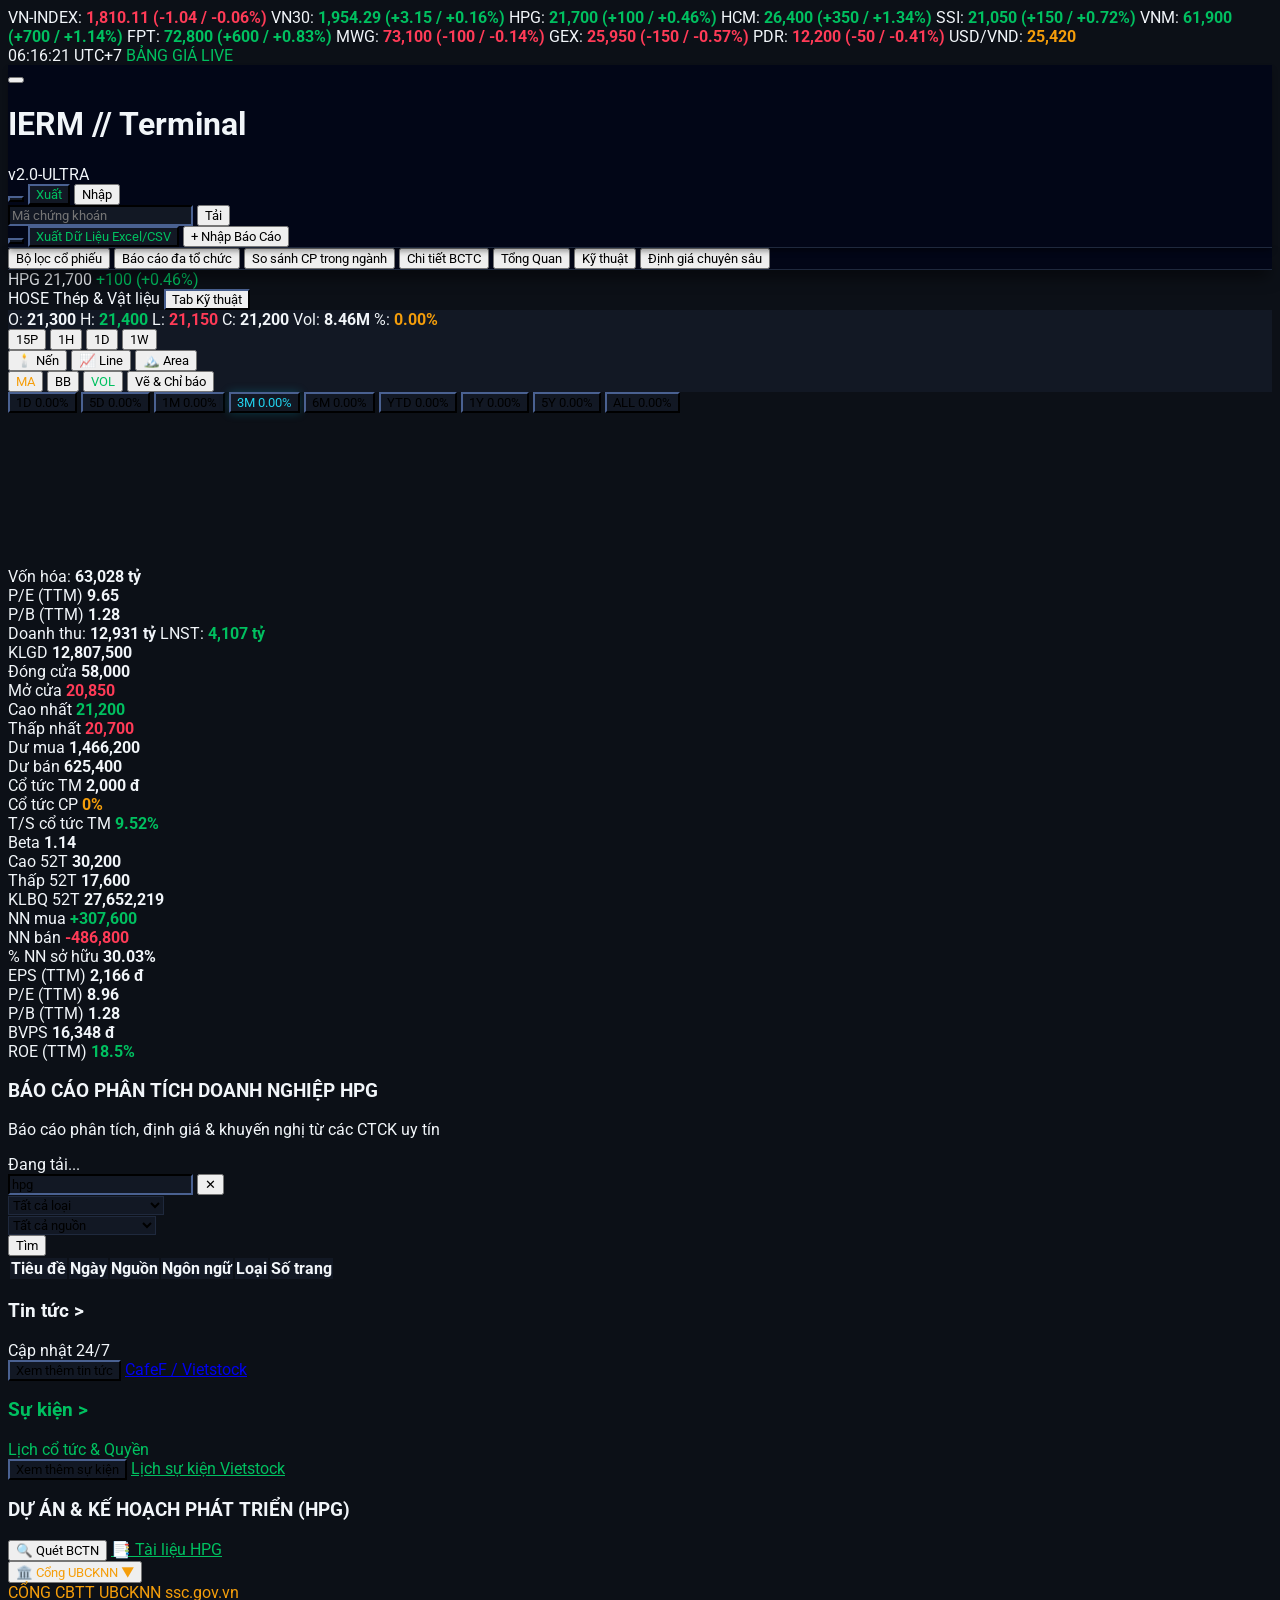
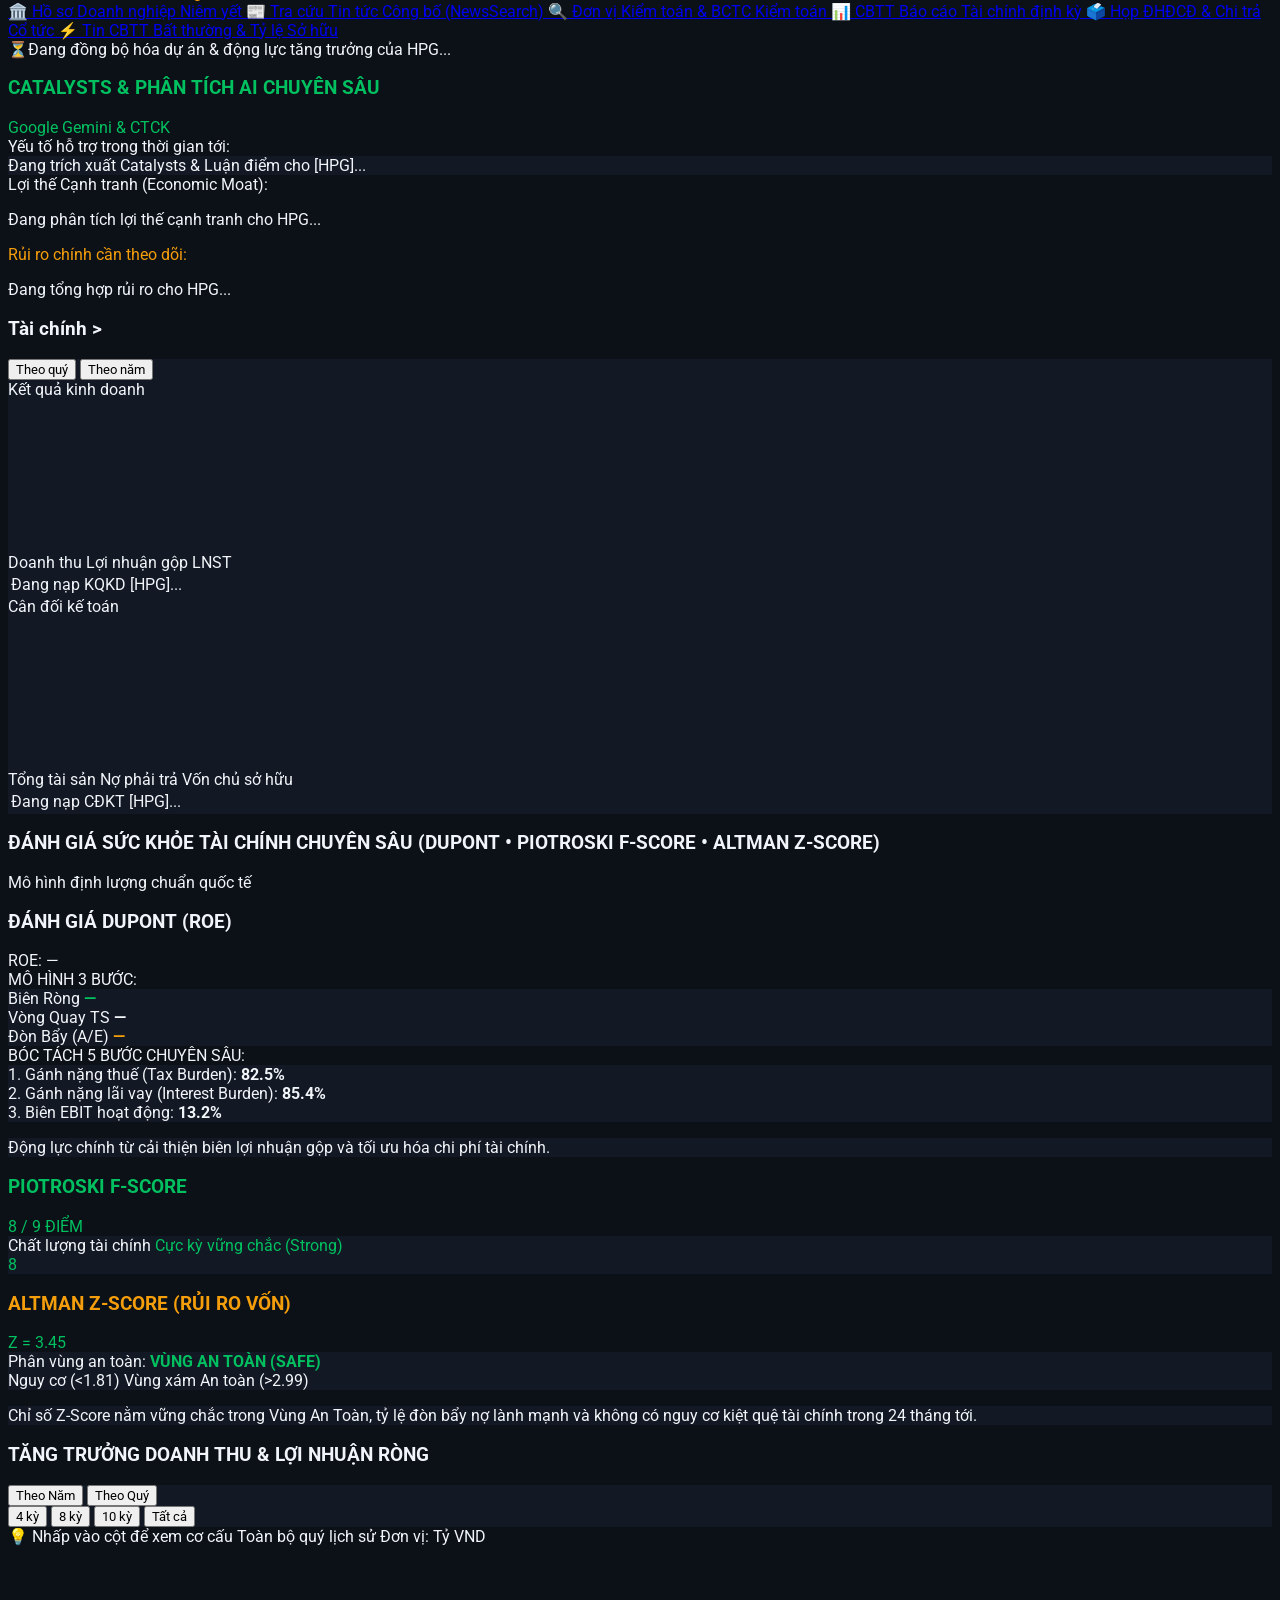
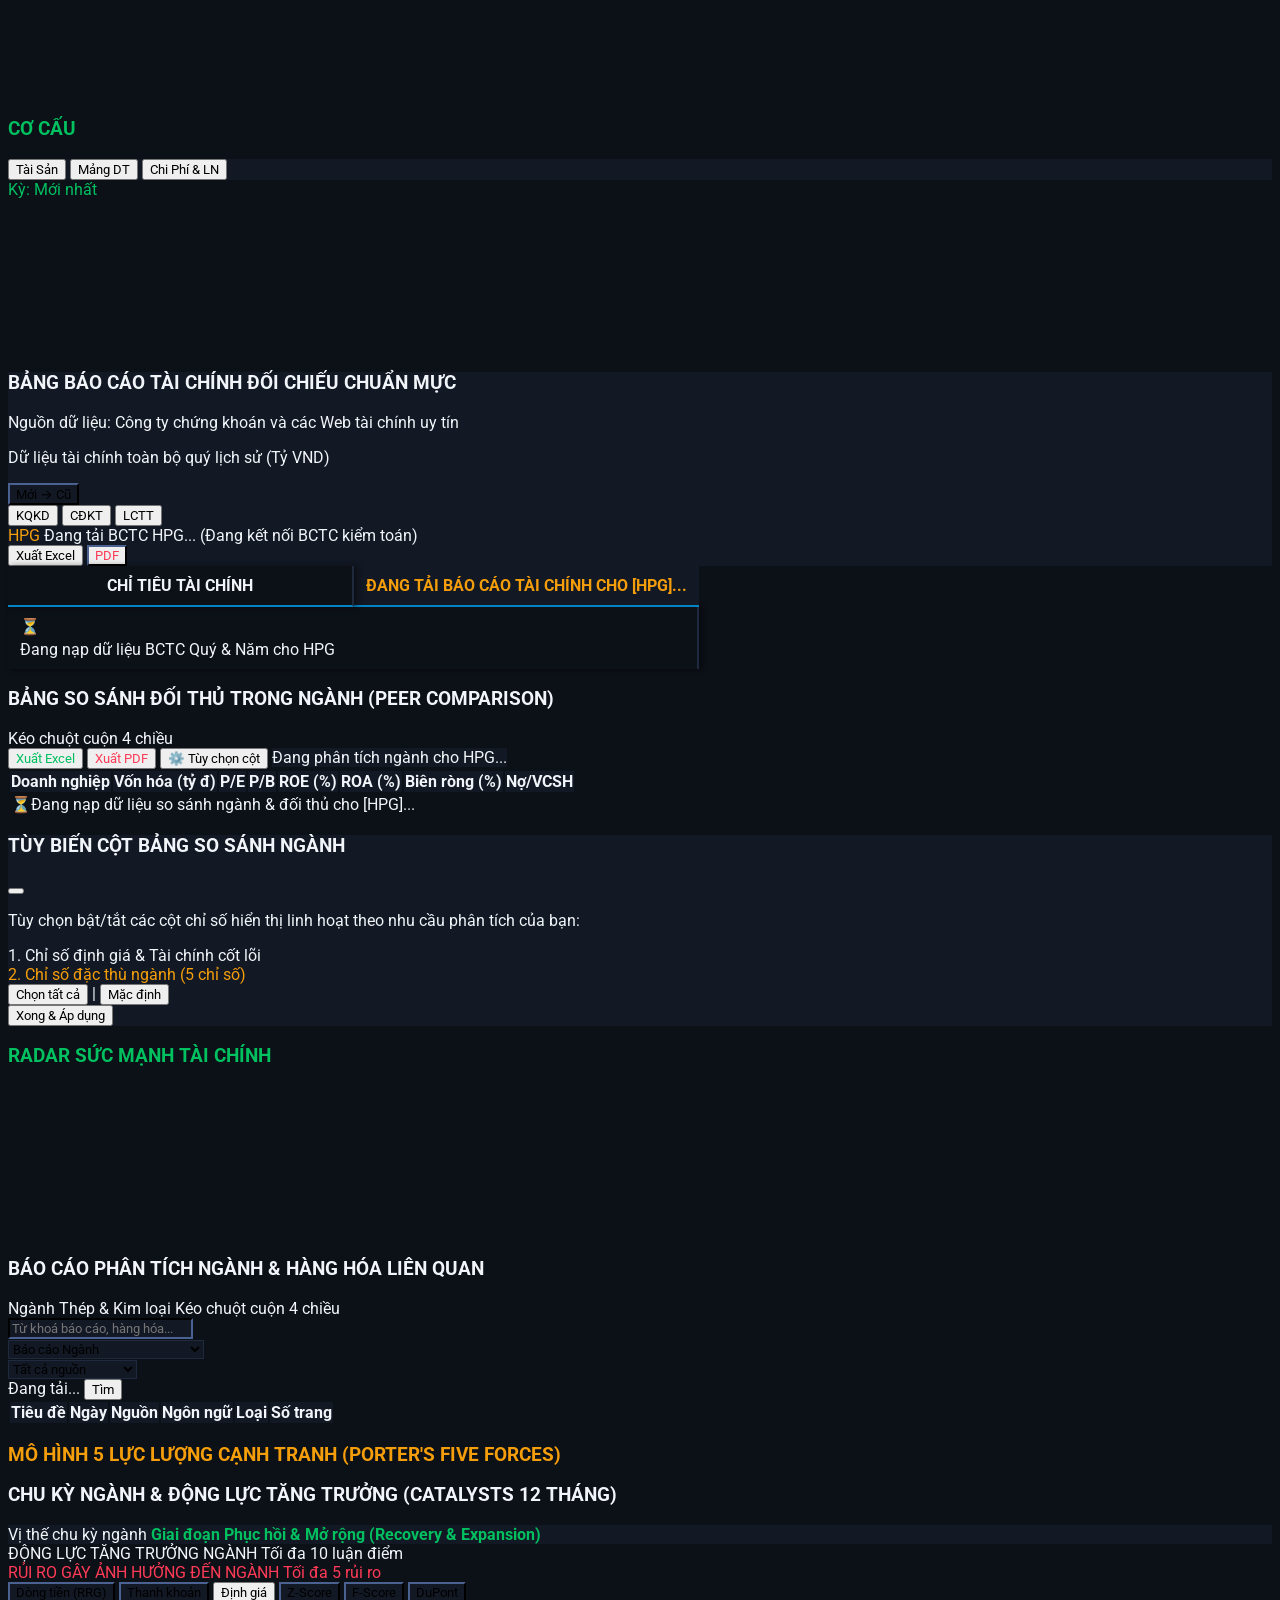
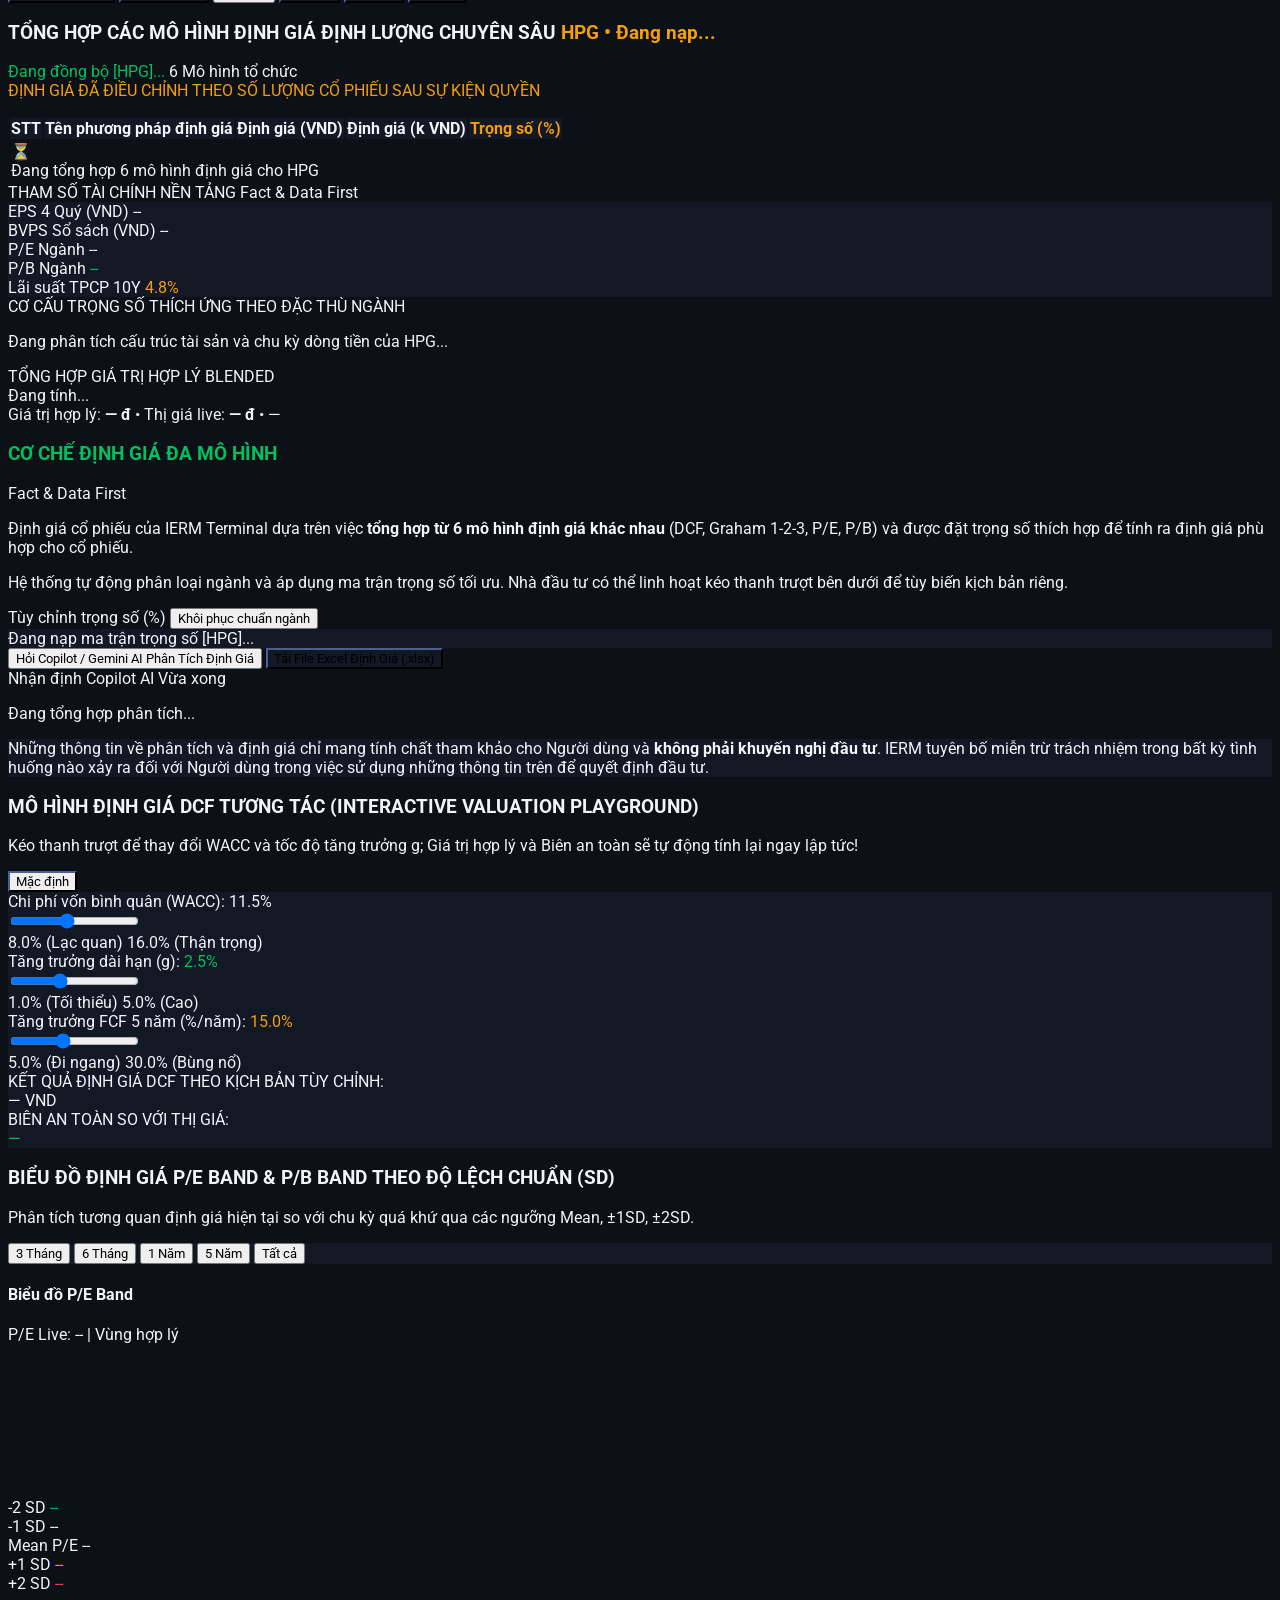
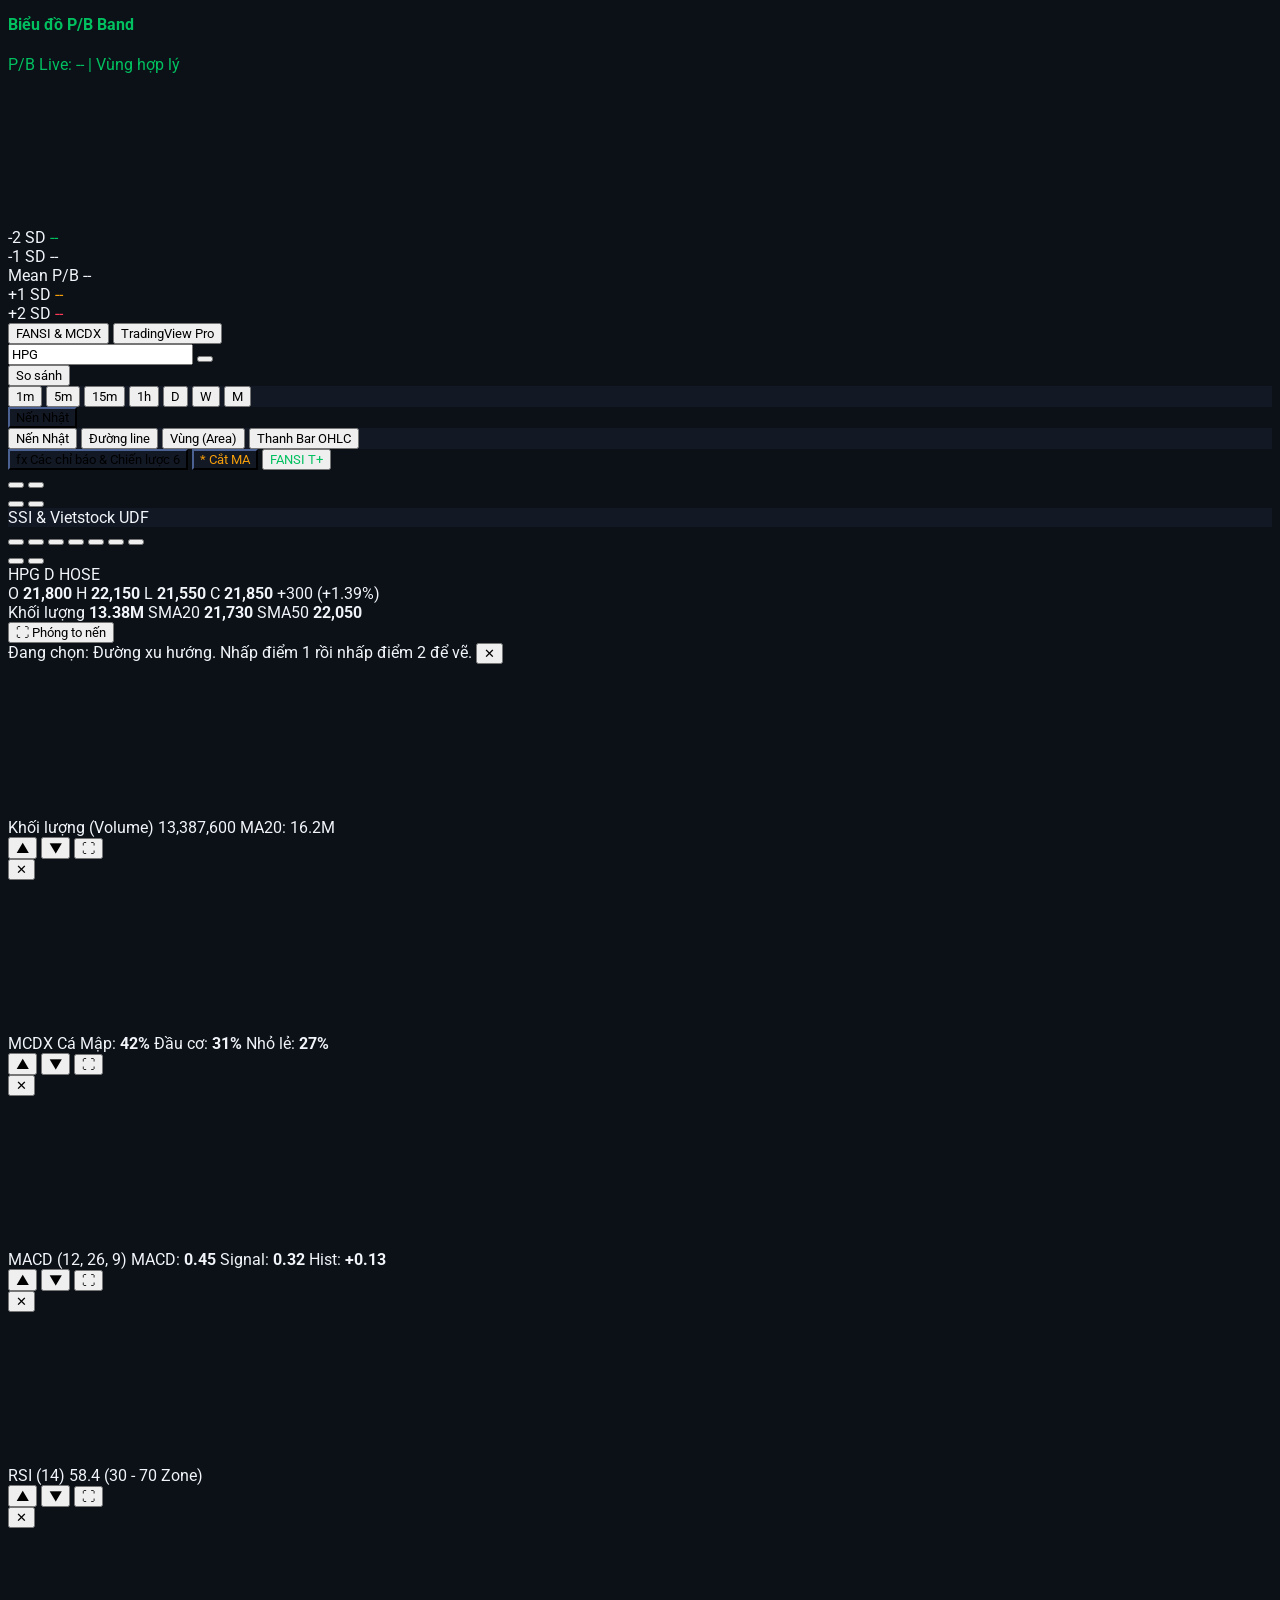
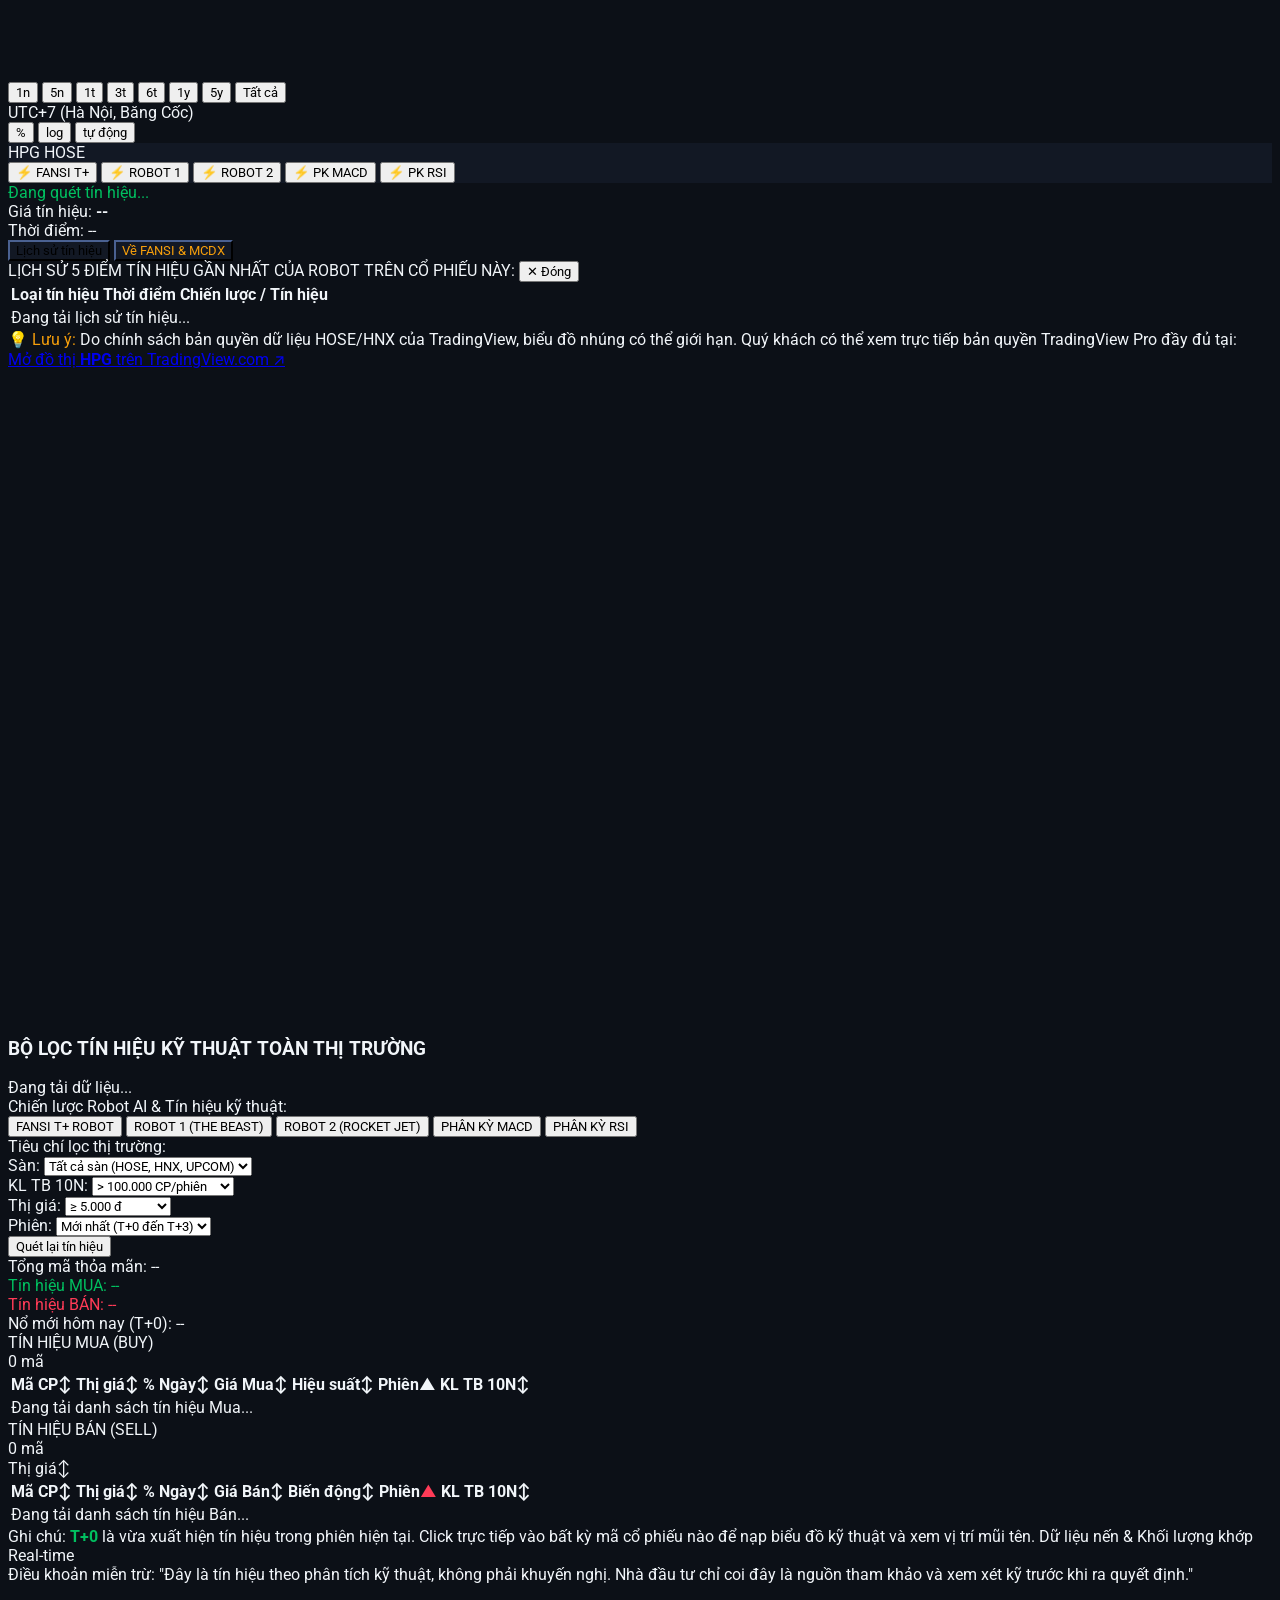
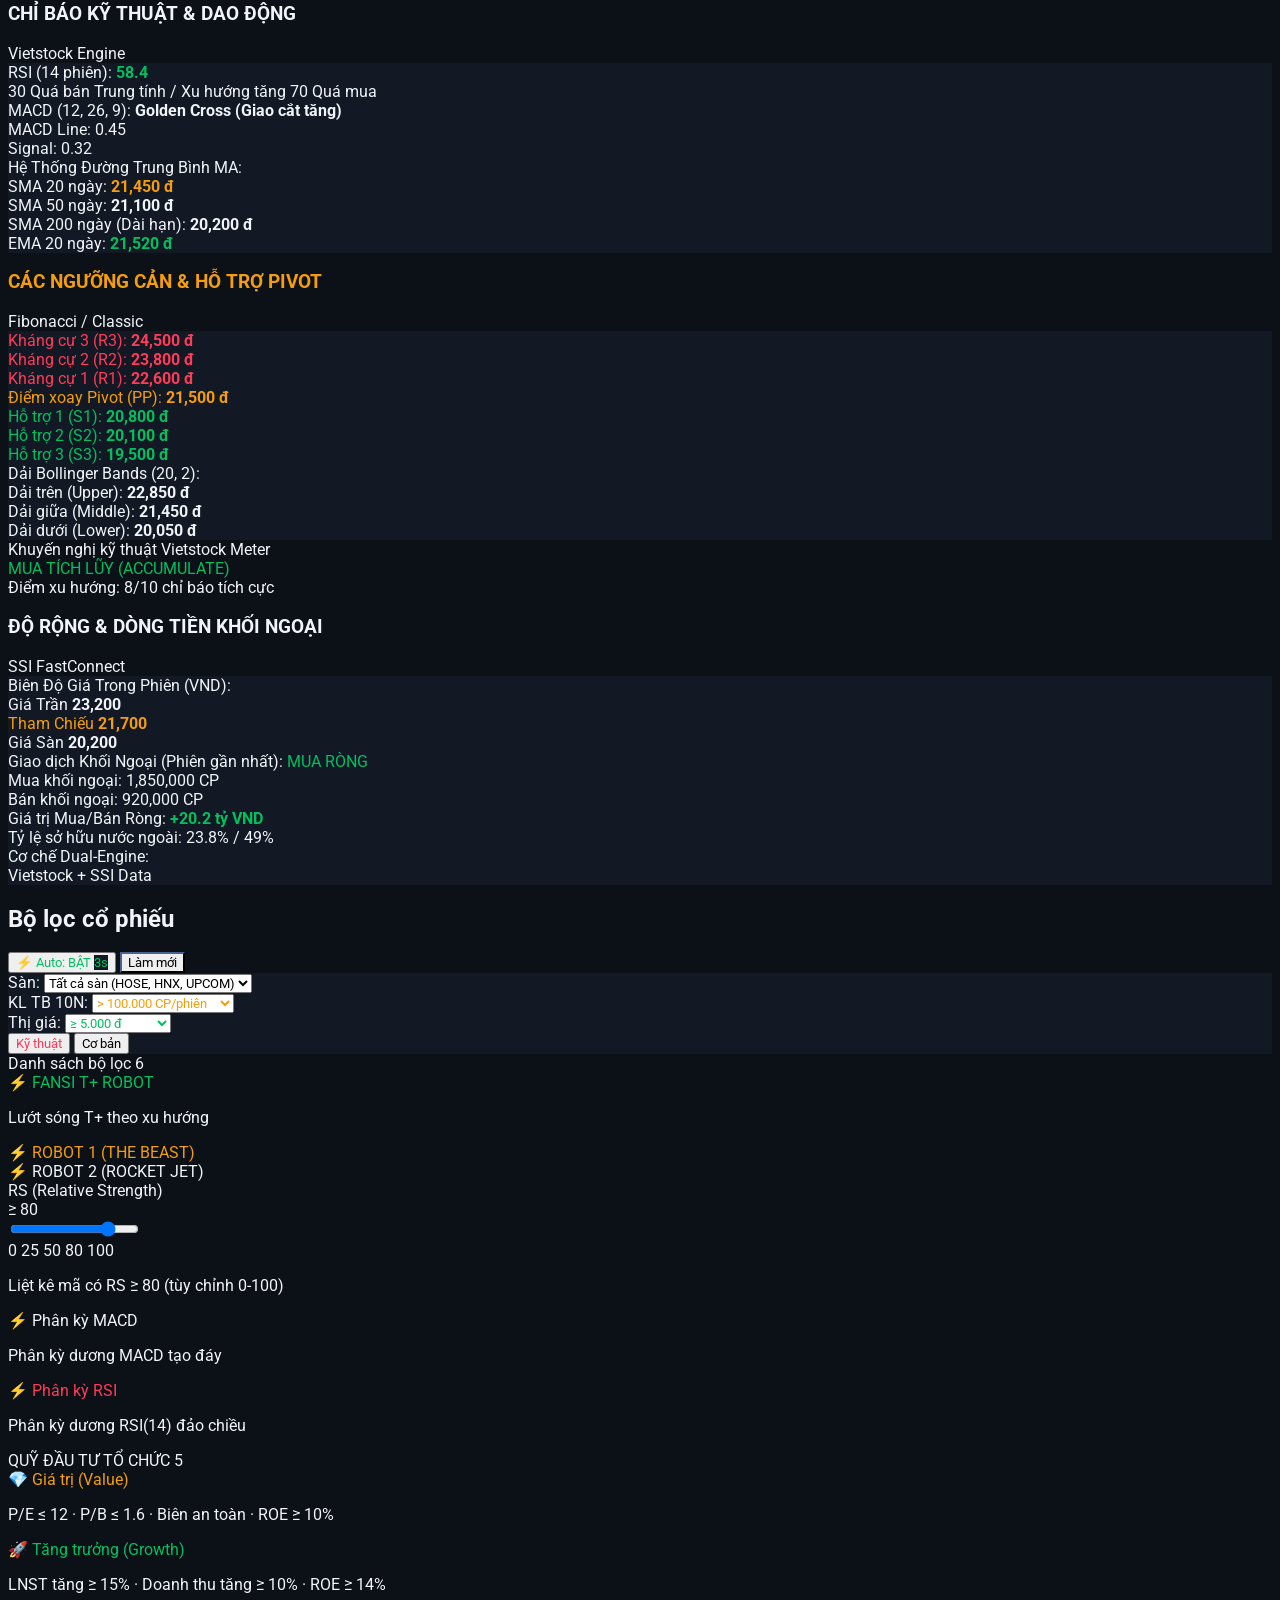
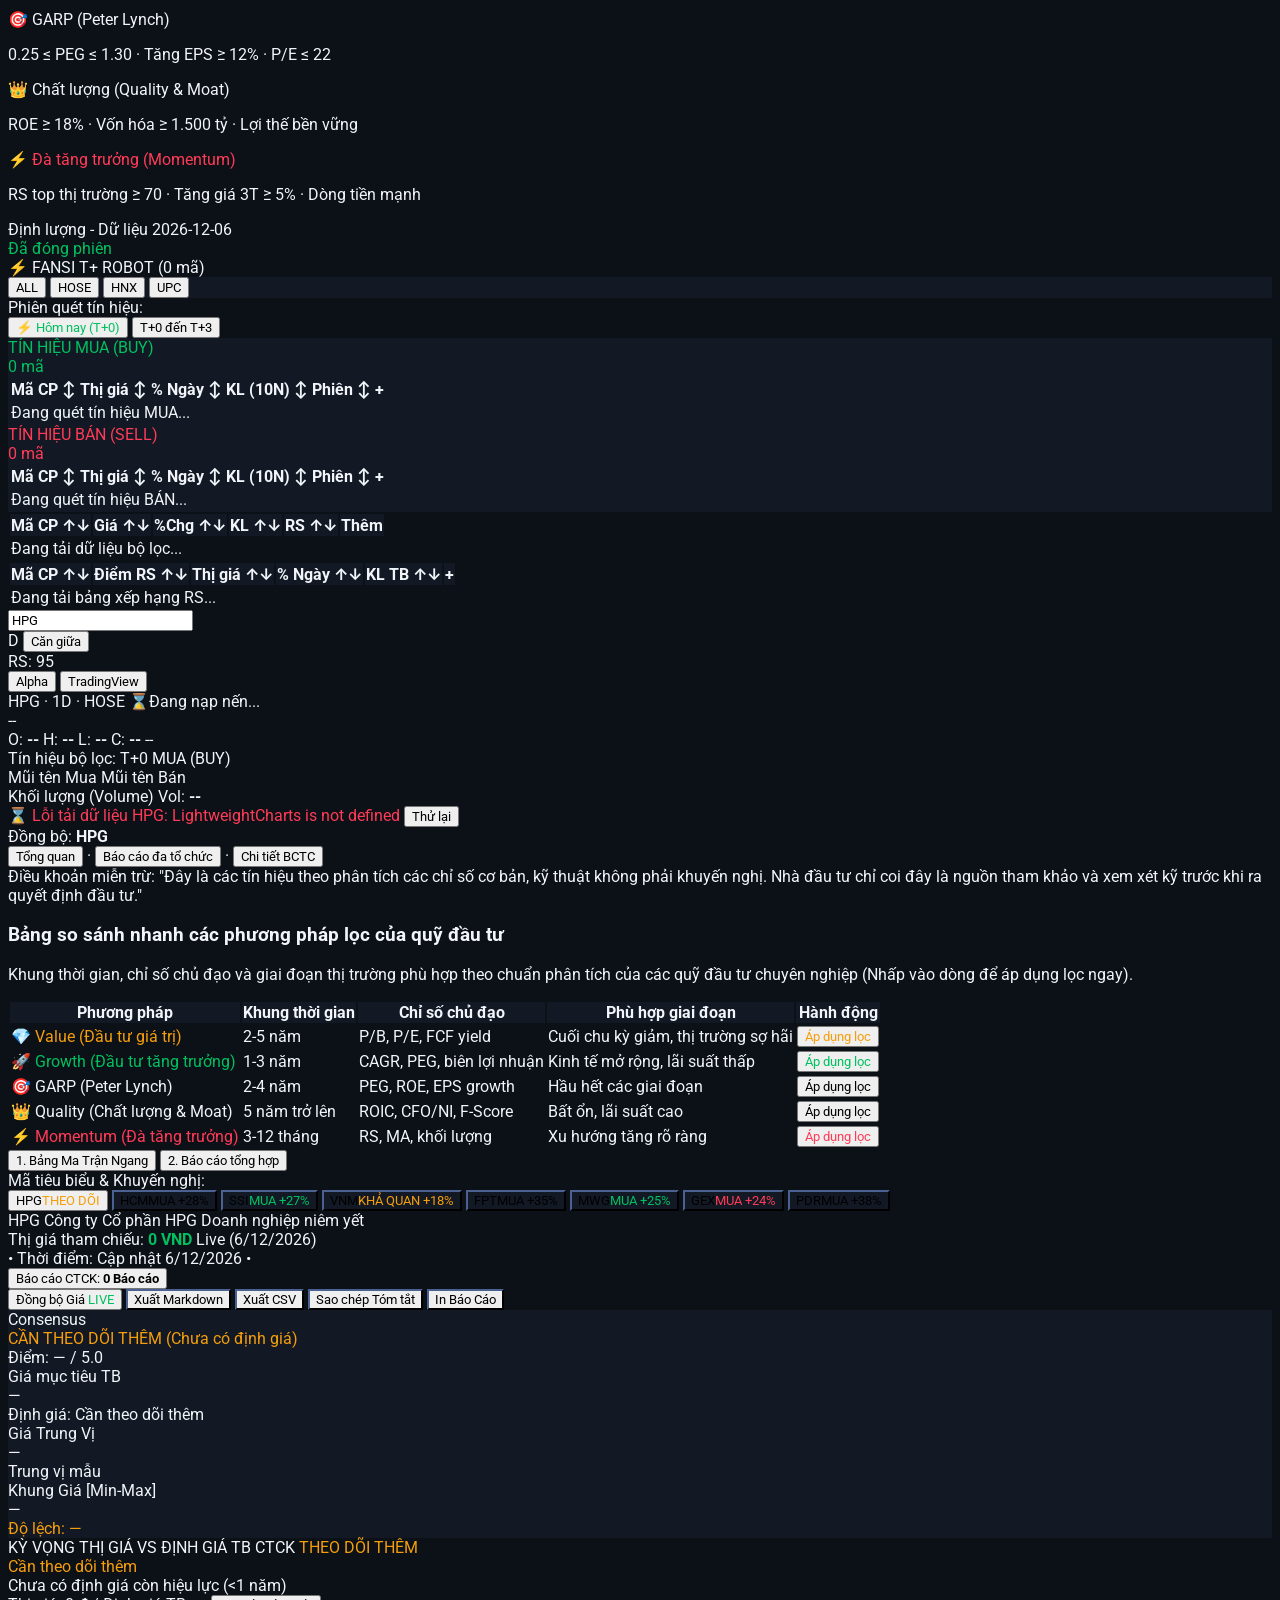
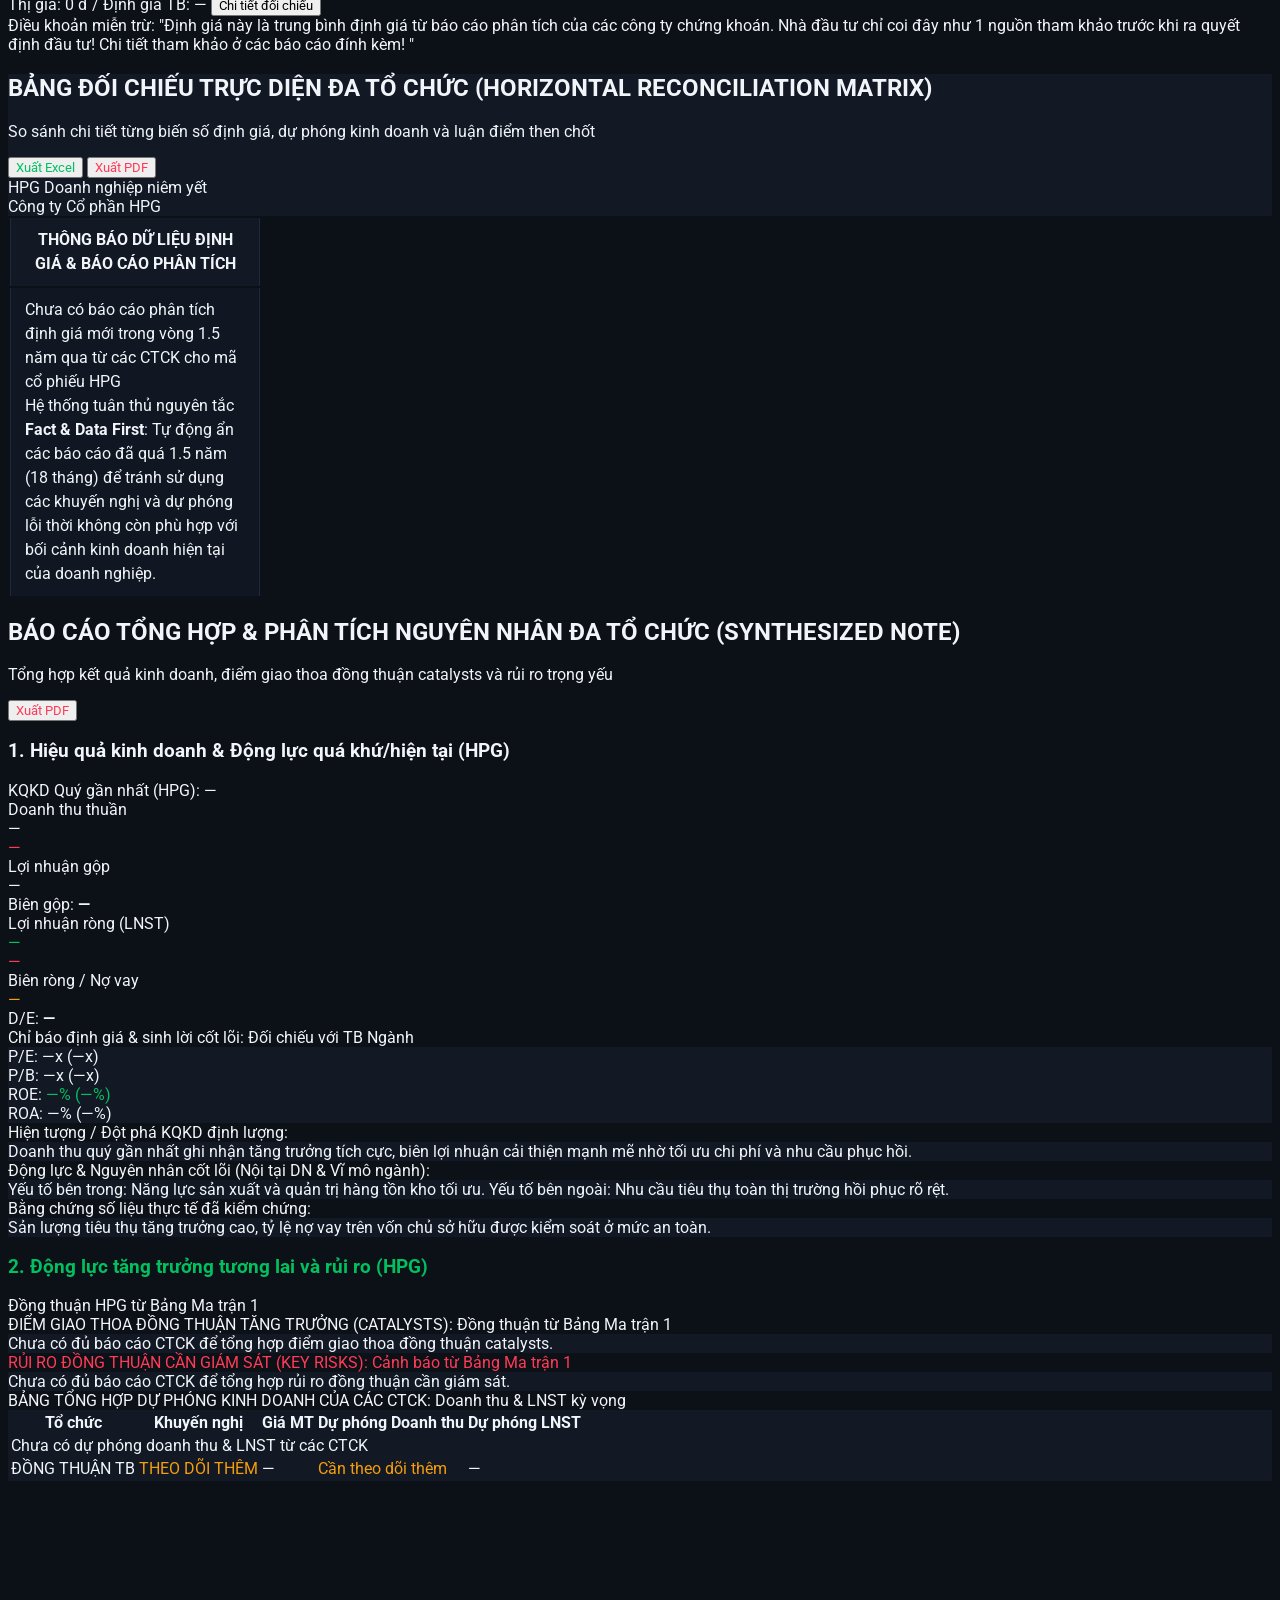
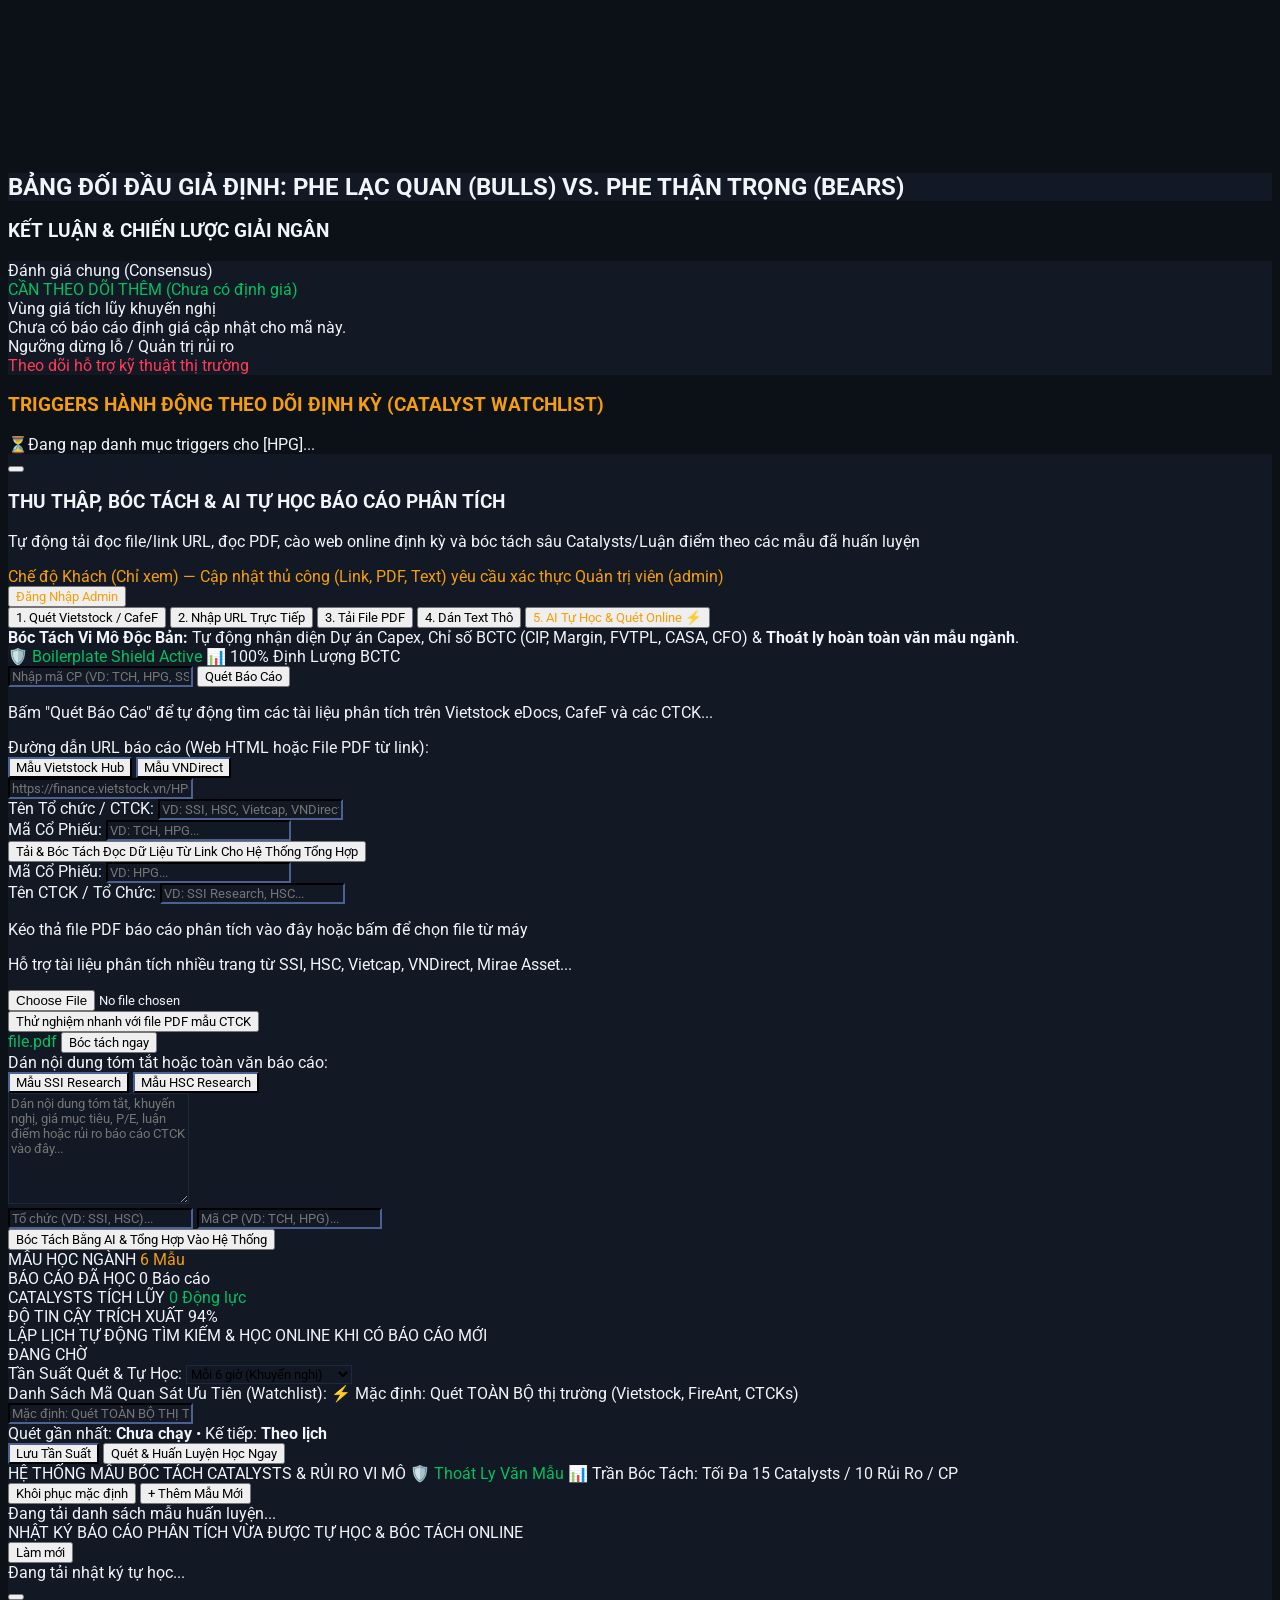
==== commit 623d905c: "Add files via upload" ====
--- a/static/index.html
+++ b/static/index.html
@@ -37,12 +37,14 @@
     <script src="https://cdn.jsdelivr.net/npm/chart.js"></script>
     <!-- TradingView Lightweight Charts (Thư viện nến chính thức của TradingView - 100% Unrestricted) -->
     <script src="https://cdn.jsdelivr.net/npm/lightweight-charts@4.2.1/dist/lightweight-charts.standalone.production.js"></script>
+    <!-- TradingView Advanced Real-Time Chart Widget (Đầy đủ 100+ chỉ báo kỹ thuật) -->
+    <script src="https://s3.tradingview.com/tv.js"></script>
     <!-- SheetJS CDN for Native Excel (.xlsx) Export -->
     <script src="https://cdn.jsdelivr.net/npm/xlsx@0.18.5/dist/xlsx.full.min.js"></script>
     <!-- html2pdf CDN for Client-side PDF Generation -->
     <script src="https://cdnjs.cloudflare.com/ajax/libs/html2pdf.js/0.10.1/html2pdf.bundle.min.js"></script>
     <!-- Custom Terminal CSS -->
-    <link rel="stylesheet" href="/static/styles.css?v=10.10-overview-layout-reorder">
+    <link rel="stylesheet" href="/static/styles.css?v=10.11-custom-vertical-scrollbar">
     <script>
         // Global Client-side Error Handler
         window.addEventListener('error', function(e) {
@@ -115,17 +117,16 @@
             <div class="flex items-center justify-between gap-3">
                 <!-- Brand & Tagline -->
                 <div class="flex items-center space-x-2.5 sm:space-x-3">
-                    <div class="w-8 h-8 sm:w-10 sm:h-10 rounded-lg bg-gradient-to-br from-cyan-600 via-sky-600 to-indigo-700 flex items-center justify-center shadow-lg shadow-cyan-950/50 border border-cyan-400/30 shrink-0">
-                        <i data-lucide="bar-chart-3" class="w-4 h-4 sm:w-6 sm:h-6 text-white"></i>
-                    </div>
+                    <button type="button" onclick="switchTab('tab-screener')" class="w-8 h-8 sm:w-10 sm:h-10 rounded-lg bg-gradient-to-br from-cyan-600 via-sky-600 to-indigo-700 flex items-center justify-center shadow-lg shadow-cyan-950/50 border border-cyan-400/30 shrink-0 cursor-pointer hover:scale-105 active:scale-95 hover:shadow-cyan-500/20 transition-all select-none group" title="Về Bộ lọc cổ phiếu (Tab mặc định ban đầu)">
+                        <i data-lucide="bar-chart-3" class="w-4 h-4 sm:w-6 sm:h-6 text-white group-hover:scale-110 transition-transform"></i>
+                    </button>
                     <div>
-                        <div class="flex items-center space-x-1.5 sm:space-x-2">
-                            <h1 class="font-mono font-bold text-sm sm:text-lg tracking-wider text-white">
+                        <div class="flex items-center space-x-1.5 sm:space-x-2 cursor-pointer" onclick="switchTab('tab-screener')" title="Về Bộ lọc cổ phiếu (Tab mặc định ban đầu)">
+                            <h1 class="font-mono font-bold text-sm sm:text-lg tracking-wider text-white hover:text-cyan-400 transition-colors">
                                 IERM <span class="text-cyan-400 font-normal">// Terminal</span>
                             </h1>
                             <span class="text-[9px] sm:text-[10px] px-1 sm:px-1.5 py-0.2 sm:py-0.5 rounded bg-cyan-950/80 text-cyan-300 border border-cyan-800/80 font-mono">v2.0-ULTRA</span>
                         </div>
-                        <p class="hidden sm:block text-[11px] lg:text-xs text-slate-400">Phân tích BCTC &bull; Dupont &bull; Piotroski F-Score &bull; Altman Z &bull; Định giá DCF &bull; IERM Consensus</p>
                     </div>
                 </div>
 
@@ -150,7 +151,7 @@
             <div class="flex-1 max-w-full md:max-w-md w-full relative">
                 <form id="central-search-form" action="javascript:void(0);" onsubmit="event.preventDefault(); handleCentralSearch(); return false;" class="relative flex items-center">
                     <i data-lucide="search" class="w-4 h-4 text-slate-400 absolute left-3 pointer-events-none z-10"></i>
-                    <input type="text" id="central-ticker-input" placeholder="Nhập mã chứng khoán (HCM, HPG, SSI, VNM, FPT, GEX, PDR)..." class="w-full bg-slate-900 border border-slate-700 rounded-lg pl-9 pr-20 py-2 text-xs font-mono text-white placeholder:text-slate-500 focus:outline-none focus:border-cyan-500 uppercase transition-all shadow-inner relative z-0" autocomplete="off" spellcheck="false" autocapitalize="characters">
+                    <input type="text" id="central-ticker-input" placeholder="Mã chứng khoán" class="w-full bg-slate-900 border border-slate-700 rounded-lg pl-9 pr-20 py-2 text-xs font-mono text-white placeholder:text-slate-400 dark:placeholder:text-slate-500 placeholder:italic focus:outline-none focus:border-cyan-500 uppercase transition-all shadow-inner relative z-0" autocomplete="off" spellcheck="false" autocapitalize="characters" onfocus="this.select()">
                     <button type="button" id="btn-central-search" onclick="handleCentralSearch()" class="absolute right-1.5 px-3 py-1 rounded bg-cyan-600 hover:bg-cyan-500 text-white font-mono text-[11px] font-bold transition-all flex items-center gap-1 shadow cursor-pointer z-20">
                         <span id="btn-search-text">Tải</span>
                     </button>
@@ -185,195 +186,16 @@
     <!-- CONTENT WRAPPER -->
     <main class="flex-1 max-w-7xl w-full mx-auto px-4 lg:px-8 py-4 space-y-5">
 
-        <!-- Quick Ticker Chips Bar (MÃ TIÊU BIỂU & KHUYẾN NGHỊ: CUỘN MƯỢT CÙNG NỘI DUNG) -->
-        <div id="quick-ticker-chips-bar" class="flex items-center space-x-2 overflow-x-auto text-xs font-mono pb-2 border-b border-slate-800/60 scrollbar-none">
-            <span class="text-slate-500 text-[11px] uppercase tracking-wider shrink-0 font-semibold">Mã tiêu biểu & Khuyến nghị:</span>
-            <div class="flex items-center space-x-1.5 shrink-0" id="quick-chips-container">
-                <button onclick="selectTicker('HPG')" class="chip-btn active px-2.5 py-1 rounded bg-cyan-950/80 text-cyan-300 border border-cyan-700 font-bold hover:border-cyan-400 transition-all flex items-center gap-1" id="chip-HPG">
-                    <span>HPG</span><span class="text-[9px] text-emerald-400 bg-emerald-950/80 border border-emerald-800/60 px-1 py-0.2 rounded font-semibold">MUA +62%</span>
-                </button>
-                <button onclick="selectTicker('HCM')" class="chip-btn px-2.5 py-1 rounded bg-slate-900 text-slate-300 border border-slate-700 font-bold hover:border-cyan-500 transition-all flex items-center gap-1" id="chip-HCM">
-                    <span>HCM</span><span class="text-[9px] text-cyan-400 bg-cyan-950/80 border border-cyan-800/60 px-1 py-0.2 rounded font-semibold">MUA +28%</span>
-                </button>
-                <button onclick="selectTicker('SSI')" class="chip-btn px-2.5 py-1 rounded bg-slate-900 text-slate-300 border border-slate-700 font-bold hover:border-cyan-500 transition-all flex items-center gap-1" id="chip-SSI">
-                    <span>SSI</span><span class="text-[9px] text-emerald-400 bg-emerald-950/80 border border-emerald-800/60 px-1 py-0.2 rounded font-semibold">MUA +27%</span>
-                </button>
-                <button onclick="selectTicker('VNM')" class="chip-btn px-2.5 py-1 rounded bg-slate-900 text-slate-300 border border-slate-700 font-bold hover:border-cyan-500 transition-all flex items-center gap-1" id="chip-VNM">
-                    <span>VNM</span><span class="text-[9px] text-amber-400 bg-amber-950/80 border border-amber-800/60 px-1 py-0.2 rounded font-semibold">KHẢ QUAN +18%</span>
-                </button>
-                <button onclick="selectTicker('FPT')" class="chip-btn px-2.5 py-1 rounded bg-slate-900 text-slate-300 border border-slate-700 font-bold hover:border-cyan-500 transition-all flex items-center gap-1" id="chip-FPT">
-                    <span>FPT</span><span class="text-[9px] text-indigo-400 bg-indigo-950/80 border border-indigo-800/60 px-1 py-0.2 rounded font-semibold">MUA +35%</span>
-                </button>
-                <button onclick="selectTicker('MWG')" class="chip-btn px-2.5 py-1 rounded bg-slate-900 text-slate-300 border border-slate-700 font-bold hover:border-cyan-500 transition-all flex items-center gap-1" id="chip-MWG">
-                    <span>MWG</span><span class="text-[9px] text-emerald-400 bg-emerald-950/80 border border-emerald-800/60 px-1 py-0.2 rounded font-semibold">MUA +25%</span>
-                </button>
-                <button onclick="selectTicker('GEX')" class="chip-btn px-2.5 py-1 rounded bg-slate-900 text-slate-300 border border-slate-700 font-bold hover:border-cyan-500 transition-all flex items-center gap-1" id="chip-GEX">
-                    <span>GEX</span><span class="text-[9px] text-rose-400 bg-rose-950/80 border border-rose-800/60 px-1 py-0.2 rounded font-semibold">MUA +24%</span>
-                </button>
-                <button onclick="selectTicker('PDR')" class="chip-btn px-2.5 py-1 rounded bg-slate-900 text-slate-300 border border-slate-700 font-bold hover:border-cyan-500 transition-all flex items-center gap-1" id="chip-PDR">
-                    <span>PDR</span><span class="text-[9px] text-sky-400 bg-sky-950/80 border border-sky-800/60 px-1 py-0.2 rounded font-semibold">MUA +38%</span>
-                </button>
-            </div>
-        </div>
-
-        <!-- COMPANY & CONSENSUS HERO CARD (VÙNG ĐỎ PHÍA TRÊN & VÙNG ĐỎ GÓC PHẢI) -->
-        <div class="bg-gradient-to-r from-slate-900 via-[#0d1527] to-slate-900 border border-slate-800 rounded-xl p-5 shadow-xl relative transition-all">
-            <div class="absolute inset-0 rounded-xl overflow-hidden pointer-events-none">
-                <div class="absolute -right-16 -bottom-16 w-64 h-64 bg-cyan-500/5 rounded-full blur-3xl"></div>
-            </div>
-
-            <div class="flex flex-col lg:flex-row lg:items-center justify-between gap-6 relative z-10">
-                
-                <!-- Company Info (Ô ĐỎ TRÊN 1) -->
-                <div class="space-y-1.5">
-                    <div class="flex items-center space-x-3">
-                        <span id="display-ticker" class="font-mono text-3xl font-extrabold text-white tracking-wider">HPG</span>
-                        <span id="display-company" class="text-base font-semibold text-slate-300">CTCP Tập đoàn Hòa Phát</span>
-                        <span id="display-sector" class="px-2.5 py-0.5 text-xs rounded-full bg-slate-800 text-slate-400 border border-slate-700">Thép & Vật liệu</span>
-                    </div>
-                    <div class="flex flex-wrap items-center gap-x-4 gap-y-2 text-xs font-mono text-slate-400">
-                        <div class="flex items-center gap-1.5">
-                            <span class="text-slate-400">Thị giá tham chiếu:</span>
-                            <strong id="display-market-price" class="text-emerald-400 text-base font-extrabold">21,700 VND</strong>
-                            <span id="display-live-source-badge" class="px-2 py-0.5 rounded text-[10px] bg-cyan-950/90 text-cyan-300 border border-cyan-700/80 flex items-center gap-1 cursor-pointer hover:bg-cyan-900 transition-all" onclick="openPriceComparisonModal()" title="Bấm để xem đối chiếu chi tiết các nguồn">
-                                <span class="w-1.5 h-1.5 rounded-full bg-emerald-400 animate-pulse"></span>
-                                <span id="display-source-text">Live (16/09/2026)</span>
-                                <i data-lucide="external-link" class="w-3 h-3 text-cyan-400"></i>
-                            </span>
-                        </div>
-                        <!-- KHUNG THỜI ĐIỂM: ẨN THEO YÊU CẦU NGƯỜI DÙNG (KHUNG TÔ ĐỎ) -->
-                        <div id="hero-display-date-container" class="hidden">
-                            <span>•</span>
-                            <span>Thời điểm: <span id="display-date" class="text-slate-300">Tháng 09/2026</span></span>
-                            <span>•</span>
-                        </div>
-                        <button type="button" id="btn-open-ctck-modal" onclick="openCtckReportsModal()" class="px-2.5 py-0.5 rounded text-[11px] bg-cyan-950/90 hover:bg-cyan-900 text-cyan-300 border border-cyan-700/80 hover:border-cyan-400 flex items-center gap-1.5 cursor-pointer transition-all shadow-sm group" title="Bấm để xem danh sách chi tiết các CTCK phân tích, định giá, % còn lại và yếu tố kỳ vọng/rủi ro">
-                            <i data-lucide="file-spreadsheet" class="w-3.5 h-3.5 text-cyan-400 group-hover:scale-110 transition-transform"></i>
-                            <span>Báo cáo CTCK: <strong id="display-report-count" class="text-cyan-200 font-bold underline decoration-cyan-500/60 decoration-1 underline-offset-2">6 Báo cáo</strong></span>
-                            <i data-lucide="external-link" class="w-3 h-3 text-cyan-400"></i>
-                        </button>
-                        <!-- AI Knowledge Badge: JS sẽ hiển thị nếu mã này có dữ liệu học được -->
-                        <div id="ai-knowledge-badge" class="hidden"></div>
-                    </div>
-                </div>
-
-                <!-- Export & Action Buttons -->
-                <div class="flex flex-wrap items-center gap-2 font-mono text-xs">
-                    <button id="btn-sync-live-price" onclick="refreshLivePrice(true)" class="px-3 py-2 rounded bg-cyan-950/80 hover:bg-cyan-900 text-cyan-300 border border-cyan-700/90 hover:border-cyan-400 flex items-center gap-1.5 transition-all shadow-sm group" title="Hệ thống tự động đồng bộ giá từ thị trường. Nhấn vào để làm mới thủ công ngay lập tức.">
-                        <span class="relative flex h-2 w-2">
-                            <span class="animate-ping absolute inline-flex h-full w-full rounded-full bg-emerald-400 opacity-75"></span>
-                            <span class="relative inline-flex rounded-full h-2 w-2 bg-emerald-500"></span>
-                        </span>
-                        <i id="icon-sync-live-price" data-lucide="refresh-cw" class="w-3.5 h-3.5 text-cyan-400 group-hover:rotate-180 transition-transform duration-500"></i>
-                        <span>Đồng bộ Giá</span>
-                        <span class="text-[9px] px-1.5 py-0.5 rounded bg-emerald-950 text-emerald-300 border border-emerald-800/80 font-mono font-bold">LIVE</span>
-                    </button>
-                    <button onclick="exportMarkdown()" class="hidden px-3 py-2 rounded bg-slate-800 hover:bg-slate-700 text-slate-200 border border-slate-700 items-center gap-1.5 transition-all">
-                        <i data-lucide="file-text" class="w-3.5 h-3.5 text-cyan-400"></i>
-                        <span>Xuất Markdown</span>
-                    </button>
-                    <button onclick="exportCSV()" class="px-3 py-2 rounded bg-slate-800 hover:bg-slate-700 text-slate-200 border border-slate-700 flex items-center gap-1.5 transition-all">
-                        <i data-lucide="table" class="w-3.5 h-3.5 text-emerald-400"></i>
-                        <span>Xuất CSV</span>
-                    </button>
-                    <button onclick="copySummaryToClipboard()" class="hidden px-3 py-2 rounded bg-slate-800 hover:bg-slate-700 text-slate-200 border border-slate-700 items-center gap-1.5 transition-all">
-                        <i data-lucide="copy" class="w-3.5 h-3.5 text-amber-400"></i>
-                        <span>Sao chép Tóm tắt</span>
-                    </button>
-                    <button onclick="window.print()" class="px-3 py-2 rounded bg-slate-800 hover:bg-slate-700 text-slate-200 border border-slate-700 flex items-center gap-1.5 transition-all">
-                        <i data-lucide="printer" class="w-3.5 h-3.5 text-slate-400"></i>
-                        <span>In Báo Cáo</span>
-                    </button>
-                </div>
-            </div>
-
-            <!-- EXECUTIVE METRICS GRID (KÈM Ô ĐỎ GÓC PHẢI) -->
-            <div class="grid grid-cols-2 md:grid-cols-3 lg:grid-cols-6 gap-3 mt-6 pt-5 border-t border-slate-800/80 font-mono">
-                
-                <!-- Rating -->
-                <div class="bg-slate-950/60 border border-slate-800/80 rounded-lg p-3">
-                    <div class="text-[11px] text-slate-400 uppercase tracking-wider mb-1 flex items-center justify-between">
-                        <span>Consensus</span>
-                        <i id="stat-rating-icon" data-lucide="trending-up" class="w-3.5 h-3.5 text-emerald-400"></i>
-                    </div>
-                    <div id="stat-rating" class="text-sm font-bold text-emerald-400">KỲ VỌNG TĂNG GIÁ RẤT MẠNH</div>
-                    <div class="text-[10px] text-slate-500 mt-1">Điểm: <span id="stat-score" class="text-slate-300 font-semibold">4.6</span> / 5.0</div>
-                </div>
-
-                <!-- Mean Target Price -->
-                <div class="bg-slate-950/60 border border-slate-800/80 rounded-lg p-3 relative hover:z-30 transition-all">
-                    <div class="text-[11px] text-slate-400 uppercase tracking-wider mb-1 flex items-center justify-between">
-                        <span>Giá mục tiêu TB</span>
-                        <i data-lucide="target" class="w-3.5 h-3.5 text-cyan-400"></i>
-                    </div>
-                    <div id="stat-mean-price" class="text-sm font-bold text-cyan-400">35,250 VND</div>
-                    <div id="stat-upside-wrapper" class="text-[10px] text-emerald-400 mt-1 font-semibold"><span id="stat-upside-label">Upside:</span> <span id="stat-upside">+62.4%</span></div>
-                    <!-- KHUNG ĐỎ: GIÁ ĐIỀU CHỈNH KÈM BIỂU TƯỢNG HOVER CHI TIẾT GDKHQ -->
-                    <div id="stat-mean-adjusted-container" class="hidden mt-2 pt-1.5 border-t border-slate-800/80"></div>
-                </div>
-
-                <!-- Median Price -->
-                <div class="bg-slate-950/60 border border-slate-800/80 rounded-lg p-3">
-                    <div class="text-[11px] text-slate-400 uppercase tracking-wider mb-1 flex items-center justify-between">
-                        <span>Giá Trung Vị</span>
-                        <i data-lucide="git-commit" class="w-3.5 h-3.5 text-sky-400"></i>
-                    </div>
-                    <div id="stat-median-price" class="text-sm font-bold text-white">35,000 VND</div>
-                    <div class="text-[10px] text-slate-500 mt-1">Trung vị mẫu</div>
-                </div>
-
-                <!-- Min - Max Range -->
-                <div class="bg-slate-950/60 border border-slate-800/80 rounded-lg p-3">
-                    <div class="text-[11px] text-slate-400 uppercase tracking-wider mb-1 flex items-center justify-between">
-                        <span>Khung Giá [Min-Max]</span>
-                        <i data-lucide="sliders" class="w-3.5 h-3.5 text-amber-400"></i>
-                    </div>
-                    <div id="stat-min-max" class="text-xs font-bold text-white">31,500 - 39,000</div>
-                    <div class="text-[10px] text-amber-400 mt-1">Độ lệch: <span id="stat-spread">23.8%</span></div>
-                </div>
-
-                <!-- KỲ VỌNG THỊ GIÁ VS ĐỊNH GIÁ TRUNG BÌNH CTCK (Ô ĐỎ GÓC PHẢI BÊN DƯỚI) -->
-                <div class="bg-gradient-to-br from-slate-950 via-[#0b1629] to-slate-950 border border-cyan-800/80 hover:border-cyan-400 rounded-lg p-3 col-span-2 md:col-span-1 lg:col-span-2 shadow-lg shadow-cyan-950/40 relative overflow-hidden transition-all group">
-                    <div class="absolute -right-8 -bottom-8 w-24 h-24 bg-cyan-500/15 rounded-full blur-xl pointer-events-none"></div>
-                    <div class="text-[11px] text-cyan-300 font-mono uppercase tracking-wider mb-1 flex items-center justify-between font-bold">
-                        <span class="flex items-center gap-1.5">
-                            <i id="stat-exp-icon" data-lucide="compass" class="w-3.5 h-3.5 text-emerald-400"></i>
-                            <span>KỲ VỌNG THỊ GIÁ VS ĐỊNH GIÁ TB CTCK</span>
-                        </span>
-                        <span id="stat-upside-badge" class="text-[9px] px-1.5 py-0.2 rounded bg-emerald-950 text-emerald-300 border border-emerald-700 font-mono font-bold">UPSIDE SPREAD</span>
-                    </div>
-                    <div class="flex items-baseline justify-between mt-1">
-                        <div class="text-base font-extrabold text-emerald-400 font-mono tracking-tight" id="stat-expectation-upside">+62.4% Kỳ Vọng Tăng</div>
-                        <div class="text-[11px] text-cyan-200 font-mono font-bold" id="stat-price-to-fair">Đạt 61.6% Định giá</div>
-                    </div>
-                    <!-- Visual Progress Gauge -->
-                    <div class="w-full bg-slate-800/90 h-2 rounded-full mt-2 overflow-hidden border border-slate-700/50">
-                        <div id="stat-progress-bar" class="bg-gradient-to-r from-sky-500 via-cyan-400 to-emerald-400 h-full rounded-full transition-all duration-700 shadow-sm shadow-emerald-500/50" style="width: 61.6%"></div>
-                    </div>
-                    <div class="flex items-center justify-between text-[10px] text-slate-400 font-mono mt-2">
-                        <span id="stat-current-vs-fair" class="truncate">Thị giá: 21,700 đ / TB CTCK: 35,250 đ</span>
-                        <button onclick="openPriceComparisonModal()" class="hidden text-cyan-400 hover:text-cyan-300 font-bold underline items-center gap-0.5 ml-2 shrink-0">
-                            <span>Chi tiết đối chiếu</span>
-                            <i data-lucide="chevron-right" class="w-3 h-3"></i>
-                        </button>
-                    </div>
-                </div>
-
-            </div>
-
-            <!-- ĐIỀU KHOẢN MIỄN TRỪ (DISCLAIMER) -->
-            <div class="text-[10px] text-slate-500 italic mt-3 pt-2 border-t border-slate-800/60 font-mono">
-                Điều khoản miễn trừ: "Định giá này là trung bình định giá từ báo cáo phân tích của các công ty chứng khoán. Nhà đầu tư chỉ coi đây như 1 nguồn tham khảo trước khi ra quyết định đầu tư! Chi tiết tham khảo ở các báo cáo đính kèm! "
-            </div>
-
-            <!-- BANNER THÔNG BÁO ĐIỀU CHỈNH GDKHQ -->
-            <div id="hero-corporate-action-banner" class="hidden mt-4 pt-3 border-t border-amber-800/40"></div>
-        </div>
-
-        <!-- 6 MASTER TABS NAVIGATION (CỐ ĐỊNH KHI CUỘN TRANG - KHUNG VÀNG FIX LẠI DƯỚI HEADER) -->
-        <div id="master-tabs-nav" class="border-b border-slate-800/90 flex items-center overflow-x-auto scrollbar-none whitespace-nowrap md:grid md:grid-cols-6 w-full font-mono select-none sticky z-40 bg-slate-950 shadow-md divide-x divide-slate-800/40 py-0.5 touch-scroll">
+        <!-- 7 MASTER TABS NAVIGATION (CỐ ĐỊNH KHI CUỘN TRANG - KHUNG VÀNG FIX LẠI DƯỚI HEADER) -->
+        <div id="master-tabs-nav" class="border-b border-slate-800/90 flex items-center overflow-x-auto scrollbar-none whitespace-nowrap md:grid md:grid-cols-7 w-full font-mono select-none sticky z-40 bg-slate-950 shadow-md divide-x divide-slate-800/40 py-0.5 touch-scroll">
+            <!-- 0. Vị trí 0: Bộ lọc cổ phiếu (MẶC ĐỊNH KHI ĐĂNG NHẬP) -->
+            <button onclick="switchTab('tab-screener')" id="nav-tab-screener" class="tab-btn active py-2.5 px-3 md:px-1 shrink-0 md:shrink min-w-[125px] md:min-w-0 border-b-2 border-cyan-500 text-cyan-400 font-bold flex items-center justify-center gap-1.5 transition-all text-center group" title="Bộ lọc cổ phiếu Kỹ thuật & Cơ bản các quỹ đầu tư">
+                <i data-lucide="filter" class="w-3.5 h-3.5 shrink-0 text-cyan-400 group-hover:scale-110 transition-transform"></i>
+                <span class="text-[11px] lg:text-xs">Bộ lọc cổ phiếu</span>
+            </button>
+
             <!-- 1. Vị trí 1 (Số 6): Báo cáo đa tổ chức -->
-            <button onclick="switchTab('tab-matrix')" id="nav-tab-matrix" class="tab-btn active py-2.5 px-3 md:px-1 shrink-0 md:shrink min-w-[130px] md:min-w-0 border-b-2 border-cyan-500 text-cyan-400 font-bold flex items-center justify-center gap-1.5 transition-all text-center group" title="Báo cáo đa tổ chức (IERM Consensus Matrix)">
+            <button onclick="switchTab('tab-matrix')" id="nav-tab-matrix" class="tab-btn py-2.5 px-3 md:px-1 shrink-0 md:shrink min-w-[125px] md:min-w-0 border-b-2 border-transparent text-slate-400 hover:text-slate-200 font-bold flex items-center justify-center gap-1.5 transition-all text-center group" title="Báo cáo đa tổ chức (IERM Consensus Matrix)">
                 <i data-lucide="table-2" class="w-3.5 h-3.5 shrink-0 text-cyan-400 group-hover:scale-110 transition-transform"></i>
                 <span class="text-[11px] lg:text-xs">Báo cáo đa tổ chức</span>
             </button>
@@ -451,6 +273,7 @@
                                 <span class="text-slate-500">L: <strong id="ov-leg-low" class="text-rose-400">21,150</strong></span>
                                 <span class="text-slate-500">C: <strong id="ov-leg-close" class="text-slate-200">21,200</strong></span>
                                 <span class="text-slate-500">Vol: <strong id="ov-leg-vol" class="text-cyan-300">8.46M</strong></span>
+                                <span class="text-slate-500">%: <strong id="ov-leg-pct" class="text-amber-400 font-bold">0.00%</strong></span>
                             </div>
 
                             <!-- Right Controls: Resolution, Chart Type, Indicator Toggles -->
@@ -607,8 +430,12 @@
                                         <strong class="text-white" id="stat-ov-cash-div">2,000 đ</strong>
                                     </div>
                                     <div class="flex justify-between items-center text-[11px]">
-                                        <span class="text-slate-500">T/S cổ tức</span>
-                                        <strong class="text-emerald-400" id="stat-ov-div-yield">9.52%</strong>
+                                        <span class="text-slate-500">Cổ tức CP</span>
+                                        <strong class="text-amber-400 font-bold" id="stat-ov-stock-div">0%</strong>
+                                    </div>
+                                    <div class="flex justify-between items-center text-[11px]">
+                                        <span class="text-slate-500">T/S cổ tức TM</span>
+                                        <strong class="text-emerald-400" id="stat-ov-div-yield" title="Tỷ suất cổ tức tiền mặt / thị giá">9.52%</strong>
                                     </div>
                                     <div class="flex justify-between items-center text-[11px]">
                                         <span class="text-slate-500">Beta</span>
@@ -657,6 +484,10 @@
                                     <div class="flex justify-between items-center text-[11px]">
                                         <span class="text-slate-500">BVPS</span>
                                         <strong class="text-white" id="stat-ov-bvps">16,348 đ</strong>
+                                    </div>
+                                    <div class="flex justify-between items-center text-[11px]">
+                                        <span class="text-slate-500">ROE (TTM)</span>
+                                        <strong class="text-emerald-400 font-bold" id="stat-ov-roe">18.5%</strong>
                                     </div>
                                 </div>
                             </div>
@@ -1931,25 +1762,37 @@
         <section id="tab-technical" class="tab-pane hidden space-y-4">
 
             <!-- FIREANT TERMINAL WORKSPACE CONTAINER -->
-            <div class="bg-[#0e1320] border border-slate-800 rounded-xl overflow-hidden shadow-2xl flex flex-col select-none">
+            <div class="bg-white dark:bg-[#0e1320] border border-slate-200 dark:border-slate-800 rounded-xl overflow-hidden shadow-2xl flex flex-col select-none">
                 
                 <!-- 1. TOP BAR (FIREANT STYLE HEADER CONTROLS) -->
-                <div class="bg-[#131927] border-b border-slate-800/90 px-3 py-2 flex flex-wrap items-center justify-between gap-2 text-xs font-mono">
+                <div class="bg-slate-50 dark:bg-[#131927] border-b border-slate-200 dark:border-slate-800/90 px-3 py-2 flex flex-wrap items-center justify-between gap-2 text-xs font-mono">
                     <!-- Left controls: Ticker Search, Interval buttons, Candle types, Indicators, MA Cross -->
                     <div class="flex flex-wrap items-center gap-1.5">
                         
+                        <!-- DUAL MODE SWITCHER: FANSI & MCDX (Mặc định) vs TRADINGVIEW PRO (100+ chỉ báo) -->
+                        <div class="flex items-center bg-slate-100 dark:bg-slate-950 p-0.5 rounded-lg border border-slate-300 dark:border-cyan-800/60 shadow-inner text-xs font-mono mr-1">
+                            <button id="btn-chart-mode-fansi" onclick="switchTechnicalChartMode('fansi')" class="px-2.5 py-1 rounded bg-cyan-700 text-white font-bold flex items-center gap-1.5 transition-all shadow-sm" title="Biểu đồ FANSI AI & Dòng tiền tạo lập MCDX (Mặc định)">
+                                <i data-lucide="zap" class="w-3.5 h-3.5 text-amber-300"></i>
+                                <span>FANSI & MCDX</span>
+                            </button>
+                            <button id="btn-chart-mode-tvpro" onclick="switchTechnicalChartMode('tvpro')" class="px-2.5 py-1 rounded text-slate-500 hover:text-slate-800 dark:text-slate-400 dark:hover:text-white flex items-center gap-1.5 transition-all" title="Biểu đồ TradingView Pro (100+ chỉ báo kỹ thuật, vẽ & đo lường giống Vietstock/FireAnt)">
+                                <i data-lucide="bar-chart-2" class="w-3.5 h-3.5 text-cyan-500 dark:text-cyan-400"></i>
+                                <span>TradingView Pro</span>
+                            </button>
+                        </div>
+
                         <!-- Quick Ticker Input -->
                         <div class="relative flex items-center">
                             <i data-lucide="search" class="w-3.5 h-3.5 text-slate-400 absolute left-2 pointer-events-none"></i>
-                            <input type="text" id="tech-quick-ticker" placeholder="Mã CP..." value="HPG" class="w-24 bg-slate-950/90 border border-slate-700/80 rounded pl-7 pr-2 py-1 text-xs font-mono font-bold text-white uppercase focus:outline-none focus:border-cyan-500 transition-all" onkeydown="if(event.key==='Enter'||event.keyCode===13){changeTechnicalSymbol(this.value);}">
-                            <button onclick="changeTechnicalSymbol(document.getElementById('tech-quick-ticker').value)" class="ml-1 p-1 rounded bg-slate-800 hover:bg-slate-700 text-slate-300 hover:text-white border border-slate-700 transition-all" title="Tải mã">
+                            <input type="text" id="tech-quick-ticker" placeholder="Mã CP..." value="HPG" class="w-24 bg-white dark:bg-slate-950/90 border border-slate-300 dark:border-slate-700/80 rounded pl-7 pr-2 py-1 text-xs font-mono font-bold text-slate-800 dark:text-white uppercase focus:outline-none focus:border-cyan-500 transition-all" onkeydown="if(event.key==='Enter'||event.keyCode===13){changeTechnicalSymbol(this.value);}">
+                            <button onclick="changeTechnicalSymbol(document.getElementById('tech-quick-ticker').value)" class="ml-1 p-1 rounded bg-slate-100 hover:bg-slate-200 dark:bg-slate-800 dark:hover:bg-slate-700 text-slate-700 dark:text-slate-300 hover:text-cyan-600 dark:hover:text-white border border-slate-300 dark:border-slate-700 transition-all" title="Tải mã">
                                 <i data-lucide="arrow-right" class="w-3.5 h-3.5"></i>
                             </button>
                         </div>
 
                         <!-- Add Compare Button (+) -->
-                        <button onclick="openCompareModal()" class="px-2 py-1 rounded bg-slate-900 hover:bg-slate-800 text-slate-300 border border-slate-700/80 flex items-center gap-1" title="So sánh mã cổ phiếu hoặc chỉ số">
-                            <i data-lucide="plus" class="w-3.5 h-3.5 text-cyan-400"></i>
+                        <button onclick="openCompareModal()" class="px-2 py-1 rounded bg-slate-100 hover:bg-slate-200 dark:bg-slate-900 dark:hover:bg-slate-800 text-slate-700 dark:text-slate-300 border border-slate-300 dark:border-slate-700/80 flex items-center gap-1" title="So sánh mã cổ phiếu hoặc chỉ số">
+                            <i data-lucide="plus" class="w-3.5 h-3.5 text-cyan-600 dark:text-cyan-400"></i>
                             <span class="hidden sm:inline text-[11px]">So sánh</span>
                         </button>
 
@@ -1995,72 +1838,22 @@
                             </div>
                         </div>
 
-                        <!-- Indicators Button (fx Các chỉ báo) -->
-                        <div class="relative">
-                            <button onclick="toggleIndicatorsMenu()" id="btn-indicators-menu" class="px-2.5 py-1 rounded bg-slate-900 hover:bg-slate-800 text-cyan-300 border border-cyan-800/60 hover:border-cyan-500 flex items-center gap-1.5 text-[11px] font-bold transition-all shadow-sm" title="Bật/Tắt các chỉ báo kỹ thuật">
-                                <span class="font-serif italic font-bold text-cyan-400">fx</span>
-                                <span>Các chỉ báo</span>
-                                <i data-lucide="chevron-down" class="w-3 h-3 text-slate-400"></i>
-                            </button>
-                            <div id="dropdown-indicators-menu" class="hidden absolute left-0 top-full mt-1 w-64 bg-slate-900 border border-slate-700 rounded-lg shadow-2xl p-2 z-50 text-[11px] space-y-1.5">
-                                <div class="text-[10px] text-slate-400 uppercase font-bold border-b border-slate-800 pb-1 flex justify-between items-center">
-                                    <span>Danh mục chỉ báo</span>
-                                    <span class="text-cyan-400 text-[9px]">FireAnt Standard</span>
-                                </div>
-                                <label class="flex items-center justify-between p-1.5 rounded hover:bg-slate-800 cursor-pointer">
-                                    <span class="flex items-center gap-2 text-slate-200">
-                                        <span class="w-2.5 h-2.5 rounded-full bg-amber-400"></span>
-                                        <span>Đường MA (SMA20, SMA50)</span>
-                                    </span>
-                                    <input type="checkbox" id="chk-ind-ma" checked onchange="toggleIndicator('ma', this.checked)" class="rounded text-cyan-500 focus:ring-0">
-                                </label>
-                                <label class="flex items-center justify-between p-1.5 rounded hover:bg-slate-800 cursor-pointer">
-                                    <span class="flex items-center gap-2 text-slate-200">
-                                        <span class="w-2.5 h-2.5 rounded-full bg-indigo-400"></span>
-                                        <span>Dải Bollinger Bands (20, 2)</span>
-                                    </span>
-                                    <input type="checkbox" id="chk-ind-bb" onchange="toggleIndicator('bb', this.checked)" class="rounded text-cyan-500 focus:ring-0">
-                                </label>
-                                <label class="flex items-center justify-between p-1.5 rounded hover:bg-slate-800 cursor-pointer">
-                                    <span class="flex items-center gap-2 text-slate-200">
-                                        <span class="w-2.5 h-2.5 rounded-full bg-sky-400"></span>
-                                        <span>Khối lượng (Volume & MA20)</span>
-                                    </span>
-                                    <input type="checkbox" id="chk-ind-vol" checked onchange="toggleIndicator('vol', this.checked)" class="rounded text-cyan-500 focus:ring-0">
-                                </label>
-                                <label class="flex items-center justify-between p-1.5 rounded hover:bg-slate-800 cursor-pointer bg-cyan-950/30 border border-cyan-900/50">
-                                    <span class="flex items-center gap-2 text-cyan-200 font-bold">
-                                        <span class="w-2.5 h-2.5 rounded-full bg-rose-500 animate-pulse"></span>
-                                        <span>MCDX - Dòng tiền Tạo lập Cá mập</span>
-                                    </span>
-                                    <input type="checkbox" id="chk-ind-mcdx" checked onchange="toggleIndicator('mcdx', this.checked)" class="rounded text-cyan-500 focus:ring-0">
-                                </label>
-                                <label class="flex items-center justify-between p-1.5 rounded hover:bg-slate-800 cursor-pointer">
-                                    <span class="flex items-center gap-2 text-slate-200">
-                                        <span class="w-2.5 h-2.5 rounded-full bg-emerald-400"></span>
-                                        <span>MACD (12, 26, 9)</span>
-                                    </span>
-                                    <input type="checkbox" id="chk-ind-macd" checked onchange="toggleIndicator('macd', this.checked)" class="rounded text-cyan-500 focus:ring-0">
-                                </label>
-                                <label class="flex items-center justify-between p-1.5 rounded hover:bg-slate-800 cursor-pointer">
-                                    <span class="flex items-center gap-2 text-slate-200">
-                                        <span class="w-2.5 h-2.5 rounded-full bg-purple-400"></span>
-                                        <span>RSI (14 phiên)</span>
-                                    </span>
-                                    <input type="checkbox" id="chk-ind-rsi" checked onchange="toggleIndicator('rsi', this.checked)" class="rounded text-cyan-500 focus:ring-0">
-                                </label>
-                                <div class="pt-1.5 border-t border-slate-800">
-                                    <button onclick="restoreAllIndicatorsDefault()" class="w-full text-center py-1 rounded bg-slate-800/80 hover:bg-slate-800 text-cyan-400 hover:text-cyan-300 text-[10px] font-semibold transition-all flex items-center justify-center gap-1.5">
-                                        <i data-lucide="rotate-ccw" class="w-3 h-3"></i>
-                                        <span>↺ Khôi phục chỉ báo mặc định</span>
-                                    </button>
-                                </div>
-                            </div>
-                        </div>
+                        <!-- Indicators Button (fx Các chỉ báo & Chiến lược chuẩn Vietstock / FireAnt) -->
+                        <button onclick="openIndicatorsModal()" id="btn-indicators-menu" class="px-2.5 py-1 rounded bg-slate-900 hover:bg-slate-800 text-cyan-300 border border-cyan-800/80 hover:border-cyan-400 flex items-center gap-1.5 text-[11px] font-bold transition-all shadow-sm group" title="Mở danh mục chỉ báo kỹ thuật & chiến lược (Chuẩn Vietstock / FireAnt)">
+                            <span class="font-serif italic font-black text-cyan-400 text-xs px-1.5 py-0.2 rounded bg-cyan-950/80 border border-cyan-800/60 group-hover:border-cyan-400">fx</span>
+                            <span>Các chỉ báo &amp; Chiến lược</span>
+                            <span id="badge-active-indicators-count" class="px-1.5 py-0.2 rounded-full text-[10px] bg-cyan-600 text-white font-mono font-bold shadow-sm">5</span>
+                        </button>
 
                         <!-- MA Cross Signal Button (* Cắt MA) -->
                         <button onclick="toggleMaCrossAlert()" id="btn-ma-cross" class="px-2 py-1 rounded bg-slate-900 hover:bg-slate-800 text-amber-300 border border-amber-800/60 flex items-center gap-1 text-[11px] font-semibold transition-all" title="Bật/Tắt điểm tín hiệu giao cắt MA20 / MA50">
                             <span>* Cắt MA</span>
+                        </button>
+
+                        <!-- FANSI T+ Signal Button -->
+                        <button onclick="toggleFansiSignals()" id="btn-fansi-signals" class="px-2.5 py-1 rounded bg-emerald-950/80 hover:bg-emerald-900 text-emerald-300 border border-emerald-700/80 flex items-center gap-1 text-[11px] font-bold transition-all shadow-sm" title="Bật/Tắt hiển thị mũi tên Mua/Bán FANSI T+ trên biểu đồ">
+                            <i data-lucide="zap" class="w-3.5 h-3.5 text-emerald-400"></i>
+                            <span>FANSI T+</span>
                         </button>
                     </div>
 
@@ -2097,10 +1890,10 @@
                 </div>
 
                 <!-- 2. MAIN WORKSPACE: LEFT DRAWING TOOLBAR + CHART WORKSPACE -->
-                <div id="tech-workspace-container" class="flex flex-1 w-full relative bg-[#090d16]">
+                <div id="tech-workspace-container" class="flex flex-1 w-full relative bg-white dark:bg-[#090d16]">
                     
                     <!-- LEFT DRAWING TOOLBAR (FIREANT / TRADINGVIEW STYLE) -->
-                    <div class="w-10 bg-[#101625] border-r border-slate-800/90 flex flex-col items-center py-2.5 space-y-2 z-20 shrink-0 select-none">
+                    <div class="w-10 bg-slate-50 dark:bg-[#101625] border-r border-slate-200 dark:border-slate-800/90 flex flex-col items-center py-2.5 space-y-2 z-20 shrink-0 select-none">
                         
                         <!-- 1. Cursor / Crosshair -->
                         <button onclick="setDrawingTool('crosshair')" id="tool-btn-crosshair" class="p-1.5 rounded bg-cyan-600 text-white shadow-sm transition-all" title="Con trỏ chuột (Crosshair)">
@@ -2108,44 +1901,44 @@
                         </button>
 
                         <!-- 2. Trendline (Đường xu hướng) -->
-                        <button onclick="setDrawingTool('trendline')" id="tool-btn-trendline" class="p-1.5 rounded text-slate-400 hover:text-white hover:bg-slate-800 transition-all" title="Đường xu hướng (Trendline) - Click 2 điểm để vẽ">
+                        <button onclick="setDrawingTool('trendline')" id="tool-btn-trendline" class="p-1.5 rounded text-slate-500 hover:text-slate-800 hover:bg-slate-200 dark:text-slate-400 dark:hover:text-white dark:hover:bg-slate-800 transition-all" title="Đường xu hướng (Trendline) - Click 2 điểm để vẽ">
                             <i data-lucide="trending-up" class="w-4 h-4"></i>
                         </button>
 
                         <!-- 3. Horizontal Line (Đường ngang Hỗ trợ / Kháng cự) -->
-                        <button onclick="setDrawingTool('horizontal')" id="tool-btn-horizontal" class="p-1.5 rounded text-slate-400 hover:text-white hover:bg-slate-800 transition-all" title="Đường ngang (Horizontal Support/Resistance Line) - Click để đặt mức giá">
+                        <button onclick="setDrawingTool('horizontal')" id="tool-btn-horizontal" class="p-1.5 rounded text-slate-500 hover:text-slate-800 hover:bg-slate-200 dark:text-slate-400 dark:hover:text-white dark:hover:bg-slate-800 transition-all" title="Đường ngang (Horizontal Support/Resistance Line) - Click để đặt mức giá">
                             <i data-lucide="minus" class="w-4 h-4"></i>
                         </button>
 
                         <!-- 4. Rectangle Box (Vùng tích lũy / Cản / Hỗ trợ) -->
-                        <button onclick="setDrawingTool('rectangle')" id="tool-btn-rectangle" class="p-1.5 rounded text-slate-400 hover:text-white hover:bg-slate-800 transition-all" title="Hình hộp chữ nhật (Vùng đỉnh/đáy/cản) - Kéo thả để vẽ">
+                        <button onclick="setDrawingTool('rectangle')" id="tool-btn-rectangle" class="p-1.5 rounded text-slate-500 hover:text-slate-800 hover:bg-slate-200 dark:text-slate-400 dark:hover:text-white dark:hover:bg-slate-800 transition-all" title="Hình hộp chữ nhật (Vùng đỉnh/đáy/cản) - Kéo thả để vẽ">
                             <i data-lucide="square" class="w-4 h-4"></i>
                         </button>
 
                         <!-- 5. Fibonacci Retracement -->
-                        <button onclick="setDrawingTool('fibonacci')" id="tool-btn-fibonacci" class="p-1.5 rounded text-slate-400 hover:text-white hover:bg-slate-800 transition-all" title="Thoái lui Fibonacci (0.236, 0.382, 0.5, 0.618, 0.786)">
+                        <button onclick="setDrawingTool('fibonacci')" id="tool-btn-fibonacci" class="p-1.5 rounded text-slate-500 hover:text-slate-800 hover:bg-slate-200 dark:text-slate-400 dark:hover:text-white dark:hover:bg-slate-800 transition-all" title="Thoái lui Fibonacci (0.236, 0.382, 0.5, 0.618, 0.786)">
                             <i data-lucide="percent" class="w-4 h-4"></i>
                         </button>
 
                         <!-- 6. Ruler / Measurement (Thước đo biên độ giá và %) -->
-                        <button onclick="setDrawingTool('ruler')" id="tool-btn-ruler" class="p-1.5 rounded text-slate-400 hover:text-white hover:bg-slate-800 transition-all" title="Thước đo biên độ tăng giảm (%)">
+                        <button onclick="setDrawingTool('ruler')" id="tool-btn-ruler" class="p-1.5 rounded text-slate-500 hover:text-slate-800 hover:bg-slate-200 dark:text-slate-400 dark:hover:text-white dark:hover:bg-slate-800 transition-all" title="Thước đo biên độ tăng giảm (%)">
                             <i data-lucide="ruler" class="w-4 h-4"></i>
                         </button>
 
                         <!-- 7. Text Annotation -->
-                        <button onclick="setDrawingTool('text')" id="tool-btn-text" class="p-1.5 rounded text-slate-400 hover:text-white hover:bg-slate-800 transition-all" title="Ghi chú văn bản (Text note)">
+                        <button onclick="setDrawingTool('text')" id="tool-btn-text" class="p-1.5 rounded text-slate-500 hover:text-slate-800 hover:bg-slate-200 dark:text-slate-400 dark:hover:text-white dark:hover:bg-slate-800 transition-all" title="Ghi chú văn bản (Text note)">
                             <i data-lucide="type" class="w-4 h-4"></i>
                         </button>
 
-                        <div class="w-6 h-px bg-slate-800 my-1"></div>
+                        <div class="w-6 h-px bg-slate-300 dark:bg-slate-800 my-1"></div>
 
                         <!-- 8. Lock Drawings -->
-                        <button onclick="toggleLockDrawings()" id="tool-btn-lock" class="p-1.5 rounded text-slate-400 hover:text-white hover:bg-slate-800 transition-all" title="Khóa tất cả công cụ vẽ">
+                        <button onclick="toggleLockDrawings()" id="tool-btn-lock" class="p-1.5 rounded text-slate-500 hover:text-slate-800 hover:bg-slate-200 dark:text-slate-400 dark:hover:text-white dark:hover:bg-slate-800 transition-all" title="Khóa tất cả công cụ vẽ">
                             <i data-lucide="lock" class="w-4 h-4" id="icon-lock"></i>
                         </button>
 
                         <!-- 9. Clear / Delete Selected Drawing (Thùng rác) -->
-                        <button onclick="clearOrDeleteDrawing()" id="tool-btn-trash" class="p-1.5 rounded text-slate-400 hover:text-rose-400 hover:bg-rose-950/40 transition-all" title="Xóa đường vẽ đang chọn (hoặc nhấn Delete / Backspace), hoặc xóa tất cả đường vẽ">
+                        <button onclick="clearOrDeleteDrawing()" id="tool-btn-trash" class="p-1.5 rounded text-slate-500 hover:text-rose-600 hover:bg-rose-100 dark:text-slate-400 dark:hover:text-rose-400 dark:hover:bg-rose-950/40 transition-all" title="Xóa đường vẽ đang chọn (hoặc nhấn Delete / Backspace), hoặc xóa tất cả đường vẽ">
                             <i data-lucide="trash-2" class="w-4 h-4"></i>
                         </button>
                     </div>
@@ -2154,68 +1947,68 @@
                     <div class="flex-1 flex flex-col w-full relative overflow-hidden" id="tech-chart-stack-container">
                         
                         <!-- Realtime Legend Header (OHLC + Volume + Indicators) -->
-                        <div id="tech-fireant-legend" class="px-4 py-1.5 bg-[#0d121e] border-b border-slate-800/80 flex flex-wrap items-center gap-x-4 gap-y-1 font-mono text-[11px] select-none z-10 shrink-0">
+                        <div id="tech-fireant-legend" class="px-4 py-1.5 bg-slate-50/95 dark:bg-[#0d121e] border-b border-slate-200 dark:border-slate-800/80 flex flex-wrap items-center gap-x-4 gap-y-1 font-mono text-[11px] select-none z-10 shrink-0">
                             <div class="flex items-center gap-1.5 font-bold">
-                                <span class="text-cyan-400 text-xs" id="legend-ticker">HPG</span>
-                                <span class="text-slate-400 text-[10px]" id="legend-interval">D</span>
-                                <span class="text-slate-500 text-[10px] hidden sm:inline" id="legend-exchange">HOSE</span>
-                            </div>
-                            <div class="flex items-center gap-3 text-slate-300">
-                                <span>O <strong id="legend-open" class="text-slate-200">21,800</strong></span>
-                                <span>H <strong id="legend-high" class="text-emerald-400">22,150</strong></span>
-                                <span>L <strong id="legend-low" class="text-rose-400">21,550</strong></span>
-                                <span>C <strong id="legend-close" class="text-slate-200">21,850</strong></span>
-                                <span id="legend-change" class="text-emerald-400 font-bold">+300 (+1.39%)</span>
+                                <span class="text-cyan-600 dark:text-cyan-400 text-xs" id="legend-ticker">HPG</span>
+                                <span class="text-slate-500 dark:text-slate-400 text-[10px]" id="legend-interval">D</span>
+                                <span class="text-slate-400 dark:text-slate-500 text-[10px] hidden sm:inline" id="legend-exchange">HOSE</span>
+                            </div>
+                            <div class="flex items-center gap-3 text-slate-700 dark:text-slate-300">
+                                <span>O <strong id="legend-open" class="text-slate-800 dark:text-slate-200">21,800</strong></span>
+                                <span>H <strong id="legend-high" class="text-emerald-600 dark:text-emerald-400">22,150</strong></span>
+                                <span>L <strong id="legend-low" class="text-rose-600 dark:text-rose-400">21,550</strong></span>
+                                <span>C <strong id="legend-close" class="text-slate-800 dark:text-slate-200">21,850</strong></span>
+                                <span id="legend-change" class="text-emerald-600 dark:text-emerald-400 font-bold">+300 (+1.39%)</span>
                             </div>
                             <div class="flex items-center gap-3 text-[10px]">
-                                <span class="text-slate-400">Khối lượng <strong id="legend-vol" class="text-cyan-300 font-normal">13.38M</strong></span>
-                                <span class="text-amber-400" id="legend-box-ma20">SMA20 <strong id="legend-ma20" class="text-amber-300">21,730</strong></span>
-                                <span class="text-sky-400" id="legend-box-ma50">SMA50 <strong id="legend-ma50" class="text-sky-300">22,050</strong></span>
-                            </div>
-                            <button onclick="toggleMaximizePane('main')" id="btn-max-pane-main" class="ml-auto px-2 py-0.5 rounded bg-slate-900 hover:bg-slate-800 text-slate-300 hover:text-cyan-300 border border-slate-700/80 text-[10px] font-mono flex items-center gap-1 transition-all" title="Phóng to biểu đồ nến chính (Click lại để thu nhỏ)">
+                                <span class="text-slate-500 dark:text-slate-400">Khối lượng <strong id="legend-vol" class="text-cyan-600 dark:text-cyan-300 font-normal">13.38M</strong></span>
+                                <span class="text-amber-600 dark:text-amber-400" id="legend-box-ma20">SMA20 <strong id="legend-ma20" class="text-amber-700 dark:text-amber-300">21,730</strong></span>
+                                <span class="text-sky-600 dark:text-sky-400" id="legend-box-ma50">SMA50 <strong id="legend-ma50" class="text-sky-700 dark:text-sky-300">22,050</strong></span>
+                            </div>
+                            <button onclick="toggleMaximizePane('main')" id="btn-max-pane-main" class="ml-auto px-2 py-0.5 rounded bg-slate-100 hover:bg-slate-200 dark:bg-slate-900 dark:hover:bg-slate-800 text-slate-700 dark:text-slate-300 hover:text-cyan-600 dark:hover:text-cyan-300 border border-slate-300 dark:border-slate-700/80 text-[10px] font-mono flex items-center gap-1 transition-all" title="Phóng to biểu đồ nến chính (Click lại để thu nhỏ)">
                                 <span id="icon-max-pane-main">⛶</span>
                                 <span id="label-max-pane-main">Phóng to nến</span>
                             </button>
                         </div>
 
                         <!-- Active Drawing Tool Status Toast (khi đang chọn công cụ vẽ) -->
-                        <div id="drawing-tool-hint" class="hidden absolute top-10 left-4 z-30 px-3 py-1 rounded-full bg-cyan-950/90 border border-cyan-700 text-cyan-300 text-[11px] font-mono shadow-lg flex items-center gap-2">
-                            <span class="w-2 h-2 rounded-full bg-cyan-400 animate-ping"></span>
+                        <div id="drawing-tool-hint" class="hidden absolute top-10 left-4 z-30 px-3 py-1 rounded-full bg-cyan-100 dark:bg-cyan-950/90 border border-cyan-400 dark:border-cyan-700 text-cyan-800 dark:text-cyan-300 text-[11px] font-mono shadow-lg flex items-center gap-2">
+                            <span class="w-2 h-2 rounded-full bg-cyan-500 animate-ping"></span>
                             <span id="drawing-tool-hint-text">Đang chọn: Đường xu hướng. Nhấp điểm 1 rồi nhấp điểm 2 để vẽ.</span>
-                            <button onclick="setDrawingTool('crosshair')" class="text-slate-400 hover:text-white text-xs ml-1">✕</button>
+                            <button onclick="setDrawingTool('crosshair')" class="text-slate-500 hover:text-slate-800 dark:text-slate-400 dark:hover:text-white text-xs ml-1">✕</button>
                         </div>
 
                         <!-- 1. MAIN PRICE CANDLES PANE (VÙNG NẾN CHÍNH - AUTO CO GIÃN) -->
-                        <div id="pane-main-chart" class="relative w-full bg-[#090d16] overflow-hidden transition-[height] duration-150">
+                        <div id="pane-main-chart" class="relative w-full bg-white dark:bg-[#090d16] overflow-hidden transition-[height] duration-150">
                             <div id="tech-tv-render-box" class="w-full h-full"></div>
                             <!-- Interactive Drawing Overlay Canvas (cho phép vẽ đường, hình hộp cản, text...) -->
                             <canvas id="tech-drawing-canvas" class="absolute inset-0 w-full h-full pointer-events-none cursor-crosshair z-10"></canvas>
                         </div>
 
                         <!-- 2. SUB-PANE: KHỐI LƯỢNG GIAO DỊCH (VOLUME & VOLUME MA20) -->
-                        <div id="pane-volume" class="relative w-full bg-[#080b13] border-t border-slate-800/80 group transition-[height] duration-150">
+                        <div id="pane-volume" class="relative w-full bg-white dark:bg-[#080b13] border-t border-slate-200 dark:border-slate-800/80 group transition-[height] duration-150">
                             <!-- Drag Handle Resizer -->
                             <div class="pane-resizer absolute top-0 left-0 right-0 h-2.5 -mt-1 cursor-row-resize z-30 hover:bg-cyan-500/40 active:bg-cyan-400 transition-colors flex items-center justify-center group/resizer" data-pane="vol" title="Kéo lên/xuống để điều chỉnh độ cao chỉ báo Khối lượng (Nhấp đúp để đặt lại mặc định)">
-                                <div class="w-10 h-1 rounded-full bg-slate-600/60 group-hover/resizer:bg-cyan-300 transition-colors pointer-events-none"></div>
-                            </div>
-                            <div class="absolute top-1 left-3 z-10 text-[10px] font-mono text-slate-400 flex items-center gap-2 pointer-events-none select-none">
-                                <span class="font-bold text-slate-300">Khối lượng (Volume)</span>
-                                <span class="text-cyan-400 font-semibold" id="pane-vol-latest">13,387,600</span>
-                                <span class="text-amber-400" id="pane-vol-ma">MA20: 16.2M</span>
+                                <div class="w-10 h-1 rounded-full bg-slate-400 dark:bg-slate-600/60 group-hover/resizer:bg-cyan-300 transition-colors pointer-events-none"></div>
+                            </div>
+                            <div class="absolute top-1 left-3 z-10 text-[10px] font-mono text-slate-500 dark:text-slate-400 flex items-center gap-2 pointer-events-none select-none">
+                                <span class="font-bold text-slate-700 dark:text-slate-300">Khối lượng (Volume)</span>
+                                <span class="text-cyan-600 dark:text-cyan-400 font-semibold" id="pane-vol-latest">13,387,600</span>
+                                <span class="text-amber-600 dark:text-amber-400" id="pane-vol-ma">MA20: 16.2M</span>
                             </div>
                             <!-- Sub-pane Action Toolbar: Move Up/Down, Maximize, Close -->
-                            <div class="absolute top-1 right-2 z-20 flex items-center gap-0.5 bg-slate-950/85 backdrop-blur-sm px-1 py-0.5 rounded border border-slate-800/80 opacity-80 group-hover:opacity-100 transition-opacity select-none shadow-md">
-                                <button onclick="moveIndicatorPane('vol', 'up')" class="p-0.5 px-1 rounded hover:bg-slate-800 text-slate-400 hover:text-cyan-300 text-[10px] leading-none transition-colors" title="Đưa chỉ báo Khối lượng lên trên (▲)">
+                            <div class="absolute top-1 right-2 z-20 flex items-center gap-0.5 bg-white/90 dark:bg-slate-950/85 backdrop-blur-sm px-1 py-0.5 rounded border border-slate-200 dark:border-slate-800/80 opacity-80 group-hover:opacity-100 transition-opacity select-none shadow-md">
+                                <button onclick="moveIndicatorPane('vol', 'up')" class="p-0.5 px-1 rounded hover:bg-slate-200 dark:hover:bg-slate-800 text-slate-500 dark:text-slate-400 hover:text-cyan-600 dark:hover:text-cyan-300 text-[10px] leading-none transition-colors" title="Đưa chỉ báo Khối lượng lên trên (▲)">
                                     ▲
                                 </button>
-                                <button onclick="moveIndicatorPane('vol', 'down')" class="p-0.5 px-1 rounded hover:bg-slate-800 text-slate-400 hover:text-cyan-300 text-[10px] leading-none transition-colors" title="Đưa chỉ báo Khối lượng xuống dưới (▼)">
+                                <button onclick="moveIndicatorPane('vol', 'down')" class="p-0.5 px-1 rounded hover:bg-slate-200 dark:hover:bg-slate-800 text-slate-500 dark:text-slate-400 hover:text-cyan-600 dark:hover:text-cyan-300 text-[10px] leading-none transition-colors" title="Đưa chỉ báo Khối lượng xuống dưới (▼)">
                                     ▼
                                 </button>
-                                <button onclick="toggleMaximizePane('vol')" id="btn-max-pane-vol" class="p-0.5 px-1 rounded hover:bg-slate-800 text-slate-400 hover:text-cyan-300 text-[11px] leading-none transition-colors" title="Phóng to chỉ báo Khối lượng (Click lại để thu nhỏ)">
+                                <button onclick="toggleMaximizePane('vol')" id="btn-max-pane-vol" class="p-0.5 px-1 rounded hover:bg-slate-200 dark:hover:bg-slate-800 text-slate-500 dark:text-slate-400 hover:text-cyan-600 dark:hover:text-cyan-300 text-[11px] leading-none transition-colors" title="Phóng to chỉ báo Khối lượng (Click lại để thu nhỏ)">
                                     ⛶
                                 </button>
-                                <div class="h-3 w-px bg-slate-700/80 mx-0.5"></div>
-                                <button onclick="removeIndicatorPane('vol')" class="p-0.5 px-1 rounded hover:bg-rose-950/80 text-slate-400 hover:text-rose-400 text-[11px] leading-none font-bold transition-colors" title="Xóa/Tắt chỉ báo Khối lượng (Thêm lại tại menu fx Các chỉ báo)">
+                                <div class="h-3 w-px bg-slate-300 dark:bg-slate-700/80 mx-0.5"></div>
+                                <button onclick="removeIndicatorPane('vol')" class="p-0.5 px-1 rounded hover:bg-rose-100 dark:hover:bg-rose-950/80 text-slate-500 dark:text-slate-400 hover:text-rose-600 dark:hover:text-rose-400 text-[11px] leading-none font-bold transition-colors" title="Xóa/Tắt chỉ báo Khối lượng (Thêm lại tại menu fx Các chỉ báo)">
                                     ✕
                                 </button>
                             </div>
@@ -2223,39 +2016,39 @@
                         </div>
 
                         <!-- 3. SUB-PANE: MCDX - DÒNG TIỀN TẠO LẬP CÁ MẬP -->
-                        <div id="pane-mcdx" class="relative w-full bg-[#070a11] border-t border-slate-800/80 group transition-[height] duration-150">
+                        <div id="pane-mcdx" class="relative w-full bg-white dark:bg-[#070a11] border-t border-slate-200 dark:border-slate-800/80 group transition-[height] duration-150">
                             <!-- Drag Handle Resizer -->
                             <div class="pane-resizer absolute top-0 left-0 right-0 h-2.5 -mt-1 cursor-row-resize z-30 hover:bg-cyan-500/40 active:bg-cyan-400 transition-colors flex items-center justify-center group/resizer" data-pane="mcdx" title="Kéo lên/xuống để điều chỉnh độ cao chỉ báo MCDX (Nhấp đúp để đặt lại mặc định)">
-                                <div class="w-10 h-1 rounded-full bg-slate-600/60 group-hover/resizer:bg-cyan-300 transition-colors pointer-events-none"></div>
+                                <div class="w-10 h-1 rounded-full bg-slate-400 dark:bg-slate-600/60 group-hover/resizer:bg-cyan-300 transition-colors pointer-events-none"></div>
                             </div>
                             <div class="absolute top-1 left-3 z-10 text-[10px] font-mono flex items-center gap-3 pointer-events-none select-none">
-                                <span class="font-bold text-slate-200">MCDX</span>
-                                <span class="flex items-center gap-1 text-rose-400 font-bold">
+                                <span class="font-bold text-slate-700 dark:text-slate-200">MCDX</span>
+                                <span class="flex items-center gap-1 text-rose-600 dark:text-rose-400 font-bold">
                                     <span class="w-2 h-2 rounded-sm bg-rose-500"></span>
                                     <span>Cá Mập: <strong id="mcdx-banker-val">42%</strong></span>
                                 </span>
-                                <span class="flex items-center gap-1 text-amber-400">
+                                <span class="flex items-center gap-1 text-amber-600 dark:text-amber-400">
                                     <span class="w-2 h-2 rounded-sm bg-amber-400"></span>
                                     <span>Đầu cơ: <strong id="mcdx-hot-val">31%</strong></span>
                                 </span>
-                                <span class="flex items-center gap-1 text-emerald-400">
+                                <span class="flex items-center gap-1 text-emerald-600 dark:text-emerald-400">
                                     <span class="w-2 h-2 rounded-sm bg-emerald-500"></span>
                                     <span>Nhỏ lẻ: <strong id="mcdx-retail-val">27%</strong></span>
                                 </span>
                             </div>
                             <!-- Sub-pane Action Toolbar: Move Up/Down, Maximize, Close -->
-                            <div class="absolute top-1 right-2 z-20 flex items-center gap-0.5 bg-slate-950/85 backdrop-blur-sm px-1 py-0.5 rounded border border-slate-800/80 opacity-80 group-hover:opacity-100 transition-opacity select-none shadow-md">
-                                <button onclick="moveIndicatorPane('mcdx', 'up')" class="p-0.5 px-1 rounded hover:bg-slate-800 text-slate-400 hover:text-cyan-300 text-[10px] leading-none transition-colors" title="Đưa chỉ báo MCDX lên trên (▲)">
+                            <div class="absolute top-1 right-2 z-20 flex items-center gap-0.5 bg-white/90 dark:bg-slate-950/85 backdrop-blur-sm px-1 py-0.5 rounded border border-slate-200 dark:border-slate-800/80 opacity-80 group-hover:opacity-100 transition-opacity select-none shadow-md">
+                                <button onclick="moveIndicatorPane('mcdx', 'up')" class="p-0.5 px-1 rounded hover:bg-slate-200 dark:hover:bg-slate-800 text-slate-500 dark:text-slate-400 hover:text-cyan-600 dark:hover:text-cyan-300 text-[10px] leading-none transition-colors" title="Đưa chỉ báo MCDX lên trên (▲)">
                                     ▲
                                 </button>
-                                <button onclick="moveIndicatorPane('mcdx', 'down')" class="p-0.5 px-1 rounded hover:bg-slate-800 text-slate-400 hover:text-cyan-300 text-[10px] leading-none transition-colors" title="Đưa chỉ báo MCDX xuống dưới (▼)">
+                                <button onclick="moveIndicatorPane('mcdx', 'down')" class="p-0.5 px-1 rounded hover:bg-slate-200 dark:hover:bg-slate-800 text-slate-500 dark:text-slate-400 hover:text-cyan-600 dark:hover:text-cyan-300 text-[10px] leading-none transition-colors" title="Đưa chỉ báo MCDX xuống dưới (▼)">
                                     ▼
                                 </button>
-                                <button onclick="toggleMaximizePane('mcdx')" id="btn-max-pane-mcdx" class="p-0.5 px-1 rounded hover:bg-slate-800 text-slate-400 hover:text-cyan-300 text-[11px] leading-none transition-colors" title="Phóng to chỉ báo MCDX (Click lại để thu nhỏ)">
+                                <button onclick="toggleMaximizePane('mcdx')" id="btn-max-pane-mcdx" class="p-0.5 px-1 rounded hover:bg-slate-200 dark:hover:bg-slate-800 text-slate-500 dark:text-slate-400 hover:text-cyan-600 dark:hover:text-cyan-300 text-[11px] leading-none transition-colors" title="Phóng to chỉ báo MCDX (Click lại để thu nhỏ)">
                                     ⛶
                                 </button>
-                                <div class="h-3 w-px bg-slate-700/80 mx-0.5"></div>
-                                <button onclick="removeIndicatorPane('mcdx')" class="p-0.5 px-1 rounded hover:bg-rose-950/80 text-slate-400 hover:text-rose-400 text-[11px] leading-none font-bold transition-colors" title="Xóa/Tắt chỉ báo MCDX Dòng tiền (Thêm lại tại menu fx Các chỉ báo)">
+                                <div class="h-3 w-px bg-slate-300 dark:bg-slate-700/80 mx-0.5"></div>
+                                <button onclick="removeIndicatorPane('mcdx')" class="p-0.5 px-1 rounded hover:bg-rose-100 dark:hover:bg-rose-950/80 text-slate-500 dark:text-slate-400 hover:text-rose-600 dark:hover:text-rose-400 text-[11px] leading-none font-bold transition-colors" title="Xóa/Tắt chỉ báo MCDX Dòng tiền (Thêm lại tại menu fx Các chỉ báo)">
                                     ✕
                                 </button>
                             </div>
@@ -2263,30 +2056,30 @@
                         </div>
 
                         <!-- 4. SUB-PANE: MACD (12, 26, 9) -->
-                        <div id="pane-macd" class="relative w-full bg-[#070a11] border-t border-slate-800/80 group transition-[height] duration-150">
+                        <div id="pane-macd" class="relative w-full bg-white dark:bg-[#070a11] border-t border-slate-200 dark:border-slate-800/80 group transition-[height] duration-150">
                             <!-- Drag Handle Resizer -->
                             <div class="pane-resizer absolute top-0 left-0 right-0 h-2.5 -mt-1 cursor-row-resize z-30 hover:bg-cyan-500/40 active:bg-cyan-400 transition-colors flex items-center justify-center group/resizer" data-pane="macd" title="Kéo lên/xuống để điều chỉnh độ cao chỉ báo MACD (Nhấp đúp để đặt lại mặc định)">
-                                <div class="w-10 h-1 rounded-full bg-slate-600/60 group-hover/resizer:bg-cyan-300 transition-colors pointer-events-none"></div>
+                                <div class="w-10 h-1 rounded-full bg-slate-400 dark:bg-slate-600/60 group-hover/resizer:bg-cyan-300 transition-colors pointer-events-none"></div>
                             </div>
                             <div class="absolute top-1 left-3 z-10 text-[10px] font-mono flex items-center gap-3 pointer-events-none select-none">
-                                <span class="font-bold text-slate-300">MACD (12, 26, 9)</span>
-                                <span class="text-sky-400">MACD: <strong id="pane-macd-line">0.45</strong></span>
-                                <span class="text-amber-400">Signal: <strong id="pane-macd-signal">0.32</strong></span>
-                                <span class="text-emerald-400">Hist: <strong id="pane-macd-hist">+0.13</strong></span>
+                                <span class="font-bold text-slate-700 dark:text-slate-300">MACD (12, 26, 9)</span>
+                                <span class="text-sky-600 dark:text-sky-400">MACD: <strong id="pane-macd-line">0.45</strong></span>
+                                <span class="text-amber-600 dark:text-amber-400">Signal: <strong id="pane-macd-signal">0.32</strong></span>
+                                <span class="text-emerald-600 dark:text-emerald-400">Hist: <strong id="pane-macd-hist">+0.13</strong></span>
                             </div>
                             <!-- Sub-pane Action Toolbar: Move Up/Down, Maximize, Close -->
-                            <div class="absolute top-1 right-2 z-20 flex items-center gap-0.5 bg-slate-950/85 backdrop-blur-sm px-1 py-0.5 rounded border border-slate-800/80 opacity-80 group-hover:opacity-100 transition-opacity select-none shadow-md">
-                                <button onclick="moveIndicatorPane('macd', 'up')" class="p-0.5 px-1 rounded hover:bg-slate-800 text-slate-400 hover:text-cyan-300 text-[10px] leading-none transition-colors" title="Đưa chỉ báo MACD lên trên (▲)">
+                            <div class="absolute top-1 right-2 z-20 flex items-center gap-0.5 bg-white/90 dark:bg-slate-950/85 backdrop-blur-sm px-1 py-0.5 rounded border border-slate-200 dark:border-slate-800/80 opacity-80 group-hover:opacity-100 transition-opacity select-none shadow-md">
+                                <button onclick="moveIndicatorPane('macd', 'up')" class="p-0.5 px-1 rounded hover:bg-slate-200 dark:hover:bg-slate-800 text-slate-500 dark:text-slate-400 hover:text-cyan-600 dark:hover:text-cyan-300 text-[10px] leading-none transition-colors" title="Đưa chỉ báo MACD lên trên (▲)">
                                     ▲
                                 </button>
-                                <button onclick="moveIndicatorPane('macd', 'down')" class="p-0.5 px-1 rounded hover:bg-slate-800 text-slate-400 hover:text-cyan-300 text-[10px] leading-none transition-colors" title="Đưa chỉ báo MACD xuống dưới (▼)">
+                                <button onclick="moveIndicatorPane('macd', 'down')" class="p-0.5 px-1 rounded hover:bg-slate-200 dark:hover:bg-slate-800 text-slate-500 dark:text-slate-400 hover:text-cyan-600 dark:hover:text-cyan-300 text-[10px] leading-none transition-colors" title="Đưa chỉ báo MACD xuống dưới (▼)">
                                     ▼
                                 </button>
-                                <button onclick="toggleMaximizePane('macd')" id="btn-max-pane-macd" class="p-0.5 px-1 rounded hover:bg-slate-800 text-slate-400 hover:text-cyan-300 text-[11px] leading-none transition-colors" title="Phóng to chỉ báo MACD (Click lại để thu nhỏ)">
+                                <button onclick="toggleMaximizePane('macd')" id="btn-max-pane-macd" class="p-0.5 px-1 rounded hover:bg-slate-200 dark:hover:bg-slate-800 text-slate-500 dark:text-slate-400 hover:text-cyan-600 dark:hover:text-cyan-300 text-[11px] leading-none transition-colors" title="Phóng to chỉ báo MACD (Click lại để thu nhỏ)">
                                     ⛶
                                 </button>
-                                <div class="h-3 w-px bg-slate-700/80 mx-0.5"></div>
-                                <button onclick="removeIndicatorPane('macd')" class="p-0.5 px-1 rounded hover:bg-rose-950/80 text-slate-400 hover:text-rose-400 text-[11px] leading-none font-bold transition-colors" title="Xóa/Tắt chỉ báo MACD (Thêm lại tại menu fx Các chỉ báo)">
+                                <div class="h-3 w-px bg-slate-300 dark:bg-slate-700/80 mx-0.5"></div>
+                                <button onclick="removeIndicatorPane('macd')" class="p-0.5 px-1 rounded hover:bg-rose-100 dark:hover:bg-rose-950/80 text-slate-500 dark:text-slate-400 hover:text-rose-600 dark:hover:text-rose-400 text-[11px] leading-none font-bold transition-colors" title="Xóa/Tắt chỉ báo MACD (Thêm lại tại menu fx Các chỉ báo)">
                                     ✕
                                 </button>
                             </div>
@@ -2294,59 +2087,498 @@
                         </div>
 
                         <!-- 5. SUB-PANE: RSI (14) -->
-                        <div id="pane-rsi" class="relative w-full bg-[#070a11] border-t border-slate-800/80 group transition-[height] duration-150">
+                        <div id="pane-rsi" class="relative w-full bg-white dark:bg-[#070a11] border-t border-slate-200 dark:border-slate-800/80 group transition-[height] duration-150">
                             <!-- Drag Handle Resizer -->
                             <div class="pane-resizer absolute top-0 left-0 right-0 h-2.5 -mt-1 cursor-row-resize z-30 hover:bg-cyan-500/40 active:bg-cyan-400 transition-colors flex items-center justify-center group/resizer" data-pane="rsi" title="Kéo lên/xuống để điều chỉnh độ cao chỉ báo RSI (Nhấp đúp để đặt lại mặc định)">
-                                <div class="w-10 h-1 rounded-full bg-slate-600/60 group-hover/resizer:bg-cyan-300 transition-colors pointer-events-none"></div>
+                                <div class="w-10 h-1 rounded-full bg-slate-400 dark:bg-slate-600/60 group-hover/resizer:bg-cyan-300 transition-colors pointer-events-none"></div>
                             </div>
                             <div class="absolute top-1 left-3 z-10 text-[10px] font-mono flex items-center gap-3 pointer-events-none select-none">
-                                <span class="font-bold text-purple-400">RSI (14)</span>
-                                <span class="text-slate-200 font-bold" id="pane-rsi-val">58.4</span>
-                                <span class="text-slate-500 text-[9px]">(30 - 70 Zone)</span>
+                                <span class="font-bold text-purple-600 dark:text-purple-400">RSI (14)</span>
+                                <span class="text-slate-800 dark:text-slate-200 font-bold" id="pane-rsi-val">58.4</span>
+                                <span class="text-slate-400 dark:text-slate-500 text-[9px]">(30 - 70 Zone)</span>
                             </div>
                             <!-- Sub-pane Action Toolbar: Move Up/Down, Maximize, Close -->
-                            <div class="absolute top-1 right-2 z-20 flex items-center gap-0.5 bg-slate-950/85 backdrop-blur-sm px-1 py-0.5 rounded border border-slate-800/80 opacity-80 group-hover:opacity-100 transition-opacity select-none shadow-md">
-                                <button onclick="moveIndicatorPane('rsi', 'up')" class="p-0.5 px-1 rounded hover:bg-slate-800 text-slate-400 hover:text-cyan-300 text-[10px] leading-none transition-colors" title="Đưa chỉ báo RSI lên trên (▲)">
+                            <div class="absolute top-1 right-2 z-20 flex items-center gap-0.5 bg-white/90 dark:bg-slate-950/85 backdrop-blur-sm px-1 py-0.5 rounded border border-slate-200 dark:border-slate-800/80 opacity-80 group-hover:opacity-100 transition-opacity select-none shadow-md">
+                                <button onclick="moveIndicatorPane('rsi', 'up')" class="p-0.5 px-1 rounded hover:bg-slate-200 dark:hover:bg-slate-800 text-slate-500 dark:text-slate-400 hover:text-cyan-600 dark:hover:text-cyan-300 text-[10px] leading-none transition-colors" title="Đưa chỉ báo RSI lên trên (▲)">
                                     ▲
                                 </button>
-                                <button onclick="moveIndicatorPane('rsi', 'down')" class="p-0.5 px-1 rounded hover:bg-slate-800 text-slate-400 hover:text-cyan-300 text-[10px] leading-none transition-colors" title="Đưa chỉ báo RSI xuống dưới (▼)">
+                                <button onclick="moveIndicatorPane('rsi', 'down')" class="p-0.5 px-1 rounded hover:bg-slate-200 dark:hover:bg-slate-800 text-slate-500 dark:text-slate-400 hover:text-cyan-600 dark:hover:text-cyan-300 text-[10px] leading-none transition-colors" title="Đưa chỉ báo RSI xuống dưới (▼)">
                                     ▼
                                 </button>
-                                <button onclick="toggleMaximizePane('rsi')" id="btn-max-pane-rsi" class="p-0.5 px-1 rounded hover:bg-slate-800 text-slate-400 hover:text-cyan-300 text-[11px] leading-none transition-colors" title="Phóng to chỉ báo RSI (Click lại để thu nhỏ)">
+                                <button onclick="toggleMaximizePane('rsi')" id="btn-max-pane-rsi" class="p-0.5 px-1 rounded hover:bg-slate-200 dark:hover:bg-slate-800 text-slate-500 dark:text-slate-400 hover:text-cyan-600 dark:hover:text-cyan-300 text-[11px] leading-none transition-colors" title="Phóng to chỉ báo RSI (Click lại để thu nhỏ)">
                                     ⛶
                                 </button>
-                                <div class="h-3 w-px bg-slate-700/80 mx-0.5"></div>
-                                <button onclick="removeIndicatorPane('rsi')" class="p-0.5 px-1 rounded hover:bg-rose-950/80 text-slate-400 hover:text-rose-400 text-[11px] leading-none font-bold transition-colors" title="Xóa/Tắt chỉ báo RSI (Thêm lại tại menu fx Các chỉ báo)">
+                                <div class="h-3 w-px bg-slate-300 dark:bg-slate-700/80 mx-0.5"></div>
+                                <button onclick="removeIndicatorPane('rsi')" class="p-0.5 px-1 rounded hover:bg-rose-100 dark:hover:bg-rose-950/80 text-slate-500 dark:text-slate-400 hover:text-rose-600 dark:hover:text-rose-400 text-[11px] leading-none font-bold transition-colors" title="Xóa/Tắt chỉ báo RSI (Thêm lại tại menu fx Các chỉ báo)">
                                     ✕
                                 </button>
                             </div>
                             <canvas id="canvas-sub-rsi" class="w-full h-full"></canvas>
                         </div>
 
+                        <!-- 6. SUB-PANE: STOCHASTIC (%K 14, %D 3, 3) -->
+                        <div id="pane-stoch" class="relative w-full bg-white dark:bg-[#070a11] border-t border-slate-200 dark:border-slate-800/80 group transition-[height] duration-150" style="display: none;">
+                            <div class="pane-resizer absolute top-0 left-0 right-0 h-2.5 -mt-1 cursor-row-resize z-30 hover:bg-cyan-500/40 active:bg-cyan-400 transition-colors flex items-center justify-center group/resizer" data-pane="stoch" title="Kéo lên/xuống để điều chỉnh độ cao chỉ báo Stochastic (Nhấp đúp để đặt lại mặc định)">
+                                <div class="w-10 h-1 rounded-full bg-slate-400 dark:bg-slate-600/60 group-hover/resizer:bg-cyan-300 transition-colors pointer-events-none"></div>
+                            </div>
+                            <div class="absolute top-1 left-3 z-10 text-[10px] font-mono flex items-center gap-3 pointer-events-none select-none">
+                                <span class="font-bold text-sky-600 dark:text-sky-400">Stochastic (14, 3, 3)</span>
+                                <span class="text-sky-700 dark:text-sky-300">%K: <strong id="pane-stoch-k">--</strong></span>
+                                <span class="text-amber-600 dark:text-amber-400">%D: <strong id="pane-stoch-d">--</strong></span>
+                                <span class="text-slate-400 dark:text-slate-500 text-[9px]">(20 - 80 Zone)</span>
+                            </div>
+                            <div class="absolute top-1 right-2 z-20 flex items-center gap-0.5 bg-white/90 dark:bg-slate-950/85 backdrop-blur-sm px-1 py-0.5 rounded border border-slate-200 dark:border-slate-800/80 opacity-80 group-hover:opacity-100 transition-opacity select-none shadow-md">
+                                <button onclick="moveIndicatorPane('stoch', 'up')" class="p-0.5 px-1 rounded hover:bg-slate-200 dark:hover:bg-slate-800 text-slate-500 dark:text-slate-400 hover:text-cyan-600 dark:hover:text-cyan-300 text-[10px] leading-none transition-colors" title="Đưa lên trên (▲)">▲</button>
+                                <button onclick="moveIndicatorPane('stoch', 'down')" class="p-0.5 px-1 rounded hover:bg-slate-200 dark:hover:bg-slate-800 text-slate-500 dark:text-slate-400 hover:text-cyan-600 dark:hover:text-cyan-300 text-[10px] leading-none transition-colors" title="Đưa xuống dưới (▼)">▼</button>
+                                <button onclick="toggleMaximizePane('stoch')" id="btn-max-pane-stoch" class="p-0.5 px-1 rounded hover:bg-slate-200 dark:hover:bg-slate-800 text-slate-500 dark:text-slate-400 hover:text-cyan-600 dark:hover:text-cyan-300 text-[11px] leading-none transition-colors" title="Phóng to">⛶</button>
+                                <div class="h-3 w-px bg-slate-300 dark:bg-slate-700/80 mx-0.5"></div>
+                                <button onclick="removeIndicatorPane('stoch')" class="p-0.5 px-1 rounded hover:bg-rose-100 dark:hover:bg-rose-950/80 text-slate-500 dark:text-slate-400 hover:text-rose-600 dark:hover:text-rose-400 text-[11px] leading-none font-bold transition-colors" title="Tắt chỉ báo Stochastic">✕</button>
+                            </div>
+                            <canvas id="canvas-sub-stoch" class="w-full h-full"></canvas>
+                        </div>
+
+                        <!-- 7. SUB-PANE: MFI (MONEY FLOW INDEX 14) -->
+                        <div id="pane-mfi" class="relative w-full bg-white dark:bg-[#070a11] border-t border-slate-200 dark:border-slate-800/80 group transition-[height] duration-150" style="display: none;">
+                            <div class="pane-resizer absolute top-0 left-0 right-0 h-2.5 -mt-1 cursor-row-resize z-30 hover:bg-cyan-500/40 active:bg-cyan-400 transition-colors flex items-center justify-center group/resizer" data-pane="mfi" title="Kéo lên/xuống để điều chỉnh độ cao chỉ báo MFI (Nhấp đúp để đặt lại mặc định)">
+                                <div class="w-10 h-1 rounded-full bg-slate-400 dark:bg-slate-600/60 group-hover/resizer:bg-cyan-300 transition-colors pointer-events-none"></div>
+                            </div>
+                            <div class="absolute top-1 left-3 z-10 text-[10px] font-mono flex items-center gap-3 pointer-events-none select-none">
+                                <span class="font-bold text-emerald-600 dark:text-emerald-400">MFI (14)</span>
+                                <span class="text-slate-800 dark:text-slate-200 font-bold" id="pane-mfi-val">--</span>
+                                <span class="text-slate-400 dark:text-slate-500 text-[9px]">(20 - 80 Dòng tiền)</span>
+                            </div>
+                            <div class="absolute top-1 right-2 z-20 flex items-center gap-0.5 bg-white/90 dark:bg-slate-950/85 backdrop-blur-sm px-1 py-0.5 rounded border border-slate-200 dark:border-slate-800/80 opacity-80 group-hover:opacity-100 transition-opacity select-none shadow-md">
+                                <button onclick="moveIndicatorPane('mfi', 'up')" class="p-0.5 px-1 rounded hover:bg-slate-200 dark:hover:bg-slate-800 text-slate-500 dark:text-slate-400 hover:text-cyan-600 dark:hover:text-cyan-300 text-[10px] leading-none transition-colors" title="Đưa lên trên (▲)">▲</button>
+                                <button onclick="moveIndicatorPane('mfi', 'down')" class="p-0.5 px-1 rounded hover:bg-slate-200 dark:hover:bg-slate-800 text-slate-500 dark:text-slate-400 hover:text-cyan-600 dark:hover:text-cyan-300 text-[10px] leading-none transition-colors" title="Đưa xuống dưới (▼)">▼</button>
+                                <button onclick="toggleMaximizePane('mfi')" id="btn-max-pane-mfi" class="p-0.5 px-1 rounded hover:bg-slate-200 dark:hover:bg-slate-800 text-slate-500 dark:text-slate-400 hover:text-cyan-600 dark:hover:text-cyan-300 text-[11px] leading-none transition-colors" title="Phóng to">⛶</button>
+                                <div class="h-3 w-px bg-slate-300 dark:bg-slate-700/80 mx-0.5"></div>
+                                <button onclick="removeIndicatorPane('mfi')" class="p-0.5 px-1 rounded hover:bg-rose-100 dark:hover:bg-rose-950/80 text-slate-500 dark:text-slate-400 hover:text-rose-600 dark:hover:text-rose-400 text-[11px] leading-none font-bold transition-colors" title="Tắt chỉ báo MFI">✕</button>
+                            </div>
+                            <canvas id="canvas-sub-mfi" class="w-full h-full"></canvas>
+                        </div>
+
+                        <!-- 8. SUB-PANE: OBV (ON BALANCE VOLUME) -->
+                        <div id="pane-obv" class="relative w-full bg-white dark:bg-[#070a11] border-t border-slate-200 dark:border-slate-800/80 group transition-[height] duration-150" style="display: none;">
+                            <div class="pane-resizer absolute top-0 left-0 right-0 h-2.5 -mt-1 cursor-row-resize z-30 hover:bg-cyan-500/40 active:bg-cyan-400 transition-colors flex items-center justify-center group/resizer" data-pane="obv" title="Kéo lên/xuống để điều chỉnh độ cao chỉ báo OBV (Nhấp đúp để đặt lại mặc định)">
+                                <div class="w-10 h-1 rounded-full bg-slate-400 dark:bg-slate-600/60 group-hover/resizer:bg-cyan-300 transition-colors pointer-events-none"></div>
+                            </div>
+                            <div class="absolute top-1 left-3 z-10 text-[10px] font-mono flex items-center gap-3 pointer-events-none select-none">
+                                <span class="font-bold text-cyan-600 dark:text-cyan-400">OBV</span>
+                                <span class="text-cyan-700 dark:text-cyan-200 font-bold" id="pane-obv-val">--</span>
+                                <span class="text-amber-600 dark:text-amber-400 text-[9px]" id="pane-obv-ma">MA20: --</span>
+                            </div>
+                            <div class="absolute top-1 right-2 z-20 flex items-center gap-0.5 bg-white/90 dark:bg-slate-950/85 backdrop-blur-sm px-1 py-0.5 rounded border border-slate-200 dark:border-slate-800/80 opacity-80 group-hover:opacity-100 transition-opacity select-none shadow-md">
+                                <button onclick="moveIndicatorPane('obv', 'up')" class="p-0.5 px-1 rounded hover:bg-slate-200 dark:hover:bg-slate-800 text-slate-500 dark:text-slate-400 hover:text-cyan-600 dark:hover:text-cyan-300 text-[10px] leading-none transition-colors" title="Đưa lên trên (▲)">▲</button>
+                                <button onclick="moveIndicatorPane('obv', 'down')" class="p-0.5 px-1 rounded hover:bg-slate-200 dark:hover:bg-slate-800 text-slate-500 dark:text-slate-400 hover:text-cyan-600 dark:hover:text-cyan-300 text-[10px] leading-none transition-colors" title="Đưa xuống dưới (▼)">▼</button>
+                                <button onclick="toggleMaximizePane('obv')" id="btn-max-pane-obv" class="p-0.5 px-1 rounded hover:bg-slate-200 dark:hover:bg-slate-800 text-slate-500 dark:text-slate-400 hover:text-cyan-600 dark:hover:text-cyan-300 text-[11px] leading-none transition-colors" title="Phóng to">⛶</button>
+                                <div class="h-3 w-px bg-slate-300 dark:bg-slate-700/80 mx-0.5"></div>
+                                <button onclick="removeIndicatorPane('obv')" class="p-0.5 px-1 rounded hover:bg-rose-100 dark:hover:bg-rose-950/80 text-slate-500 dark:text-slate-400 hover:text-rose-600 dark:hover:text-rose-400 text-[11px] leading-none font-bold transition-colors" title="Tắt chỉ báo OBV">✕</button>
+                            </div>
+                            <canvas id="canvas-sub-obv" class="w-full h-full"></canvas>
+                        </div>
+
+                        <!-- 9. SUB-PANE: ATR (AVERAGE TRUE RANGE 14) -->
+                        <div id="pane-atr" class="relative w-full bg-white dark:bg-[#070a11] border-t border-slate-200 dark:border-slate-800/80 group transition-[height] duration-150" style="display: none;">
+                            <div class="pane-resizer absolute top-0 left-0 right-0 h-2.5 -mt-1 cursor-row-resize z-30 hover:bg-cyan-500/40 active:bg-cyan-400 transition-colors flex items-center justify-center group/resizer" data-pane="atr" title="Kéo lên/xuống để điều chỉnh độ cao chỉ báo ATR (Nhấp đúp để đặt lại mặc định)">
+                                <div class="w-10 h-1 rounded-full bg-slate-400 dark:bg-slate-600/60 group-hover/resizer:bg-cyan-300 transition-colors pointer-events-none"></div>
+                            </div>
+                            <div class="absolute top-1 left-3 z-10 text-[10px] font-mono flex items-center gap-3 pointer-events-none select-none">
+                                <span class="font-bold text-amber-600 dark:text-amber-400">ATR (14)</span>
+                                <span class="text-amber-700 dark:text-amber-200 font-bold" id="pane-atr-val">--</span>
+                                <span class="text-slate-400 dark:text-slate-500 text-[9px]">(Đo lường biến động)</span>
+                            </div>
+                            <div class="absolute top-1 right-2 z-20 flex items-center gap-0.5 bg-white/90 dark:bg-slate-950/85 backdrop-blur-sm px-1 py-0.5 rounded border border-slate-200 dark:border-slate-800/80 opacity-80 group-hover:opacity-100 transition-opacity select-none shadow-md">
+                                <button onclick="moveIndicatorPane('atr', 'up')" class="p-0.5 px-1 rounded hover:bg-slate-200 dark:hover:bg-slate-800 text-slate-500 dark:text-slate-400 hover:text-cyan-600 dark:hover:text-cyan-300 text-[10px] leading-none transition-colors" title="Đưa lên trên (▲)">▲</button>
+                                <button onclick="moveIndicatorPane('atr', 'down')" class="p-0.5 px-1 rounded hover:bg-slate-200 dark:hover:bg-slate-800 text-slate-500 dark:text-slate-400 hover:text-cyan-600 dark:hover:text-cyan-300 text-[10px] leading-none transition-colors" title="Đưa xuống dưới (▼)">▼</button>
+                                <button onclick="toggleMaximizePane('atr')" id="btn-max-pane-atr" class="p-0.5 px-1 rounded hover:bg-slate-200 dark:hover:bg-slate-800 text-slate-500 dark:text-slate-400 hover:text-cyan-600 dark:hover:text-cyan-300 text-[11px] leading-none transition-colors" title="Phóng to">⛶</button>
+                                <div class="h-3 w-px bg-slate-300 dark:bg-slate-700/80 mx-0.5"></div>
+                                <button onclick="removeIndicatorPane('atr')" class="p-0.5 px-1 rounded hover:bg-rose-100 dark:hover:bg-rose-950/80 text-slate-500 dark:text-slate-400 hover:text-rose-600 dark:hover:text-rose-400 text-[11px] leading-none font-bold transition-colors" title="Tắt chỉ báo ATR">✕</button>
+                            </div>
+                            <canvas id="canvas-sub-atr" class="w-full h-full"></canvas>
+                        </div>
+
                         <!-- 3. BOTTOM RANGE BAR (1n, 5n, 1t, 3t, 6t, 1y, 5y, Tất cả) -->
-                        <div class="bg-[#101625] border-t border-slate-800/90 px-4 py-1.5 flex flex-wrap items-center justify-between text-xs font-mono select-none">
+                        <div class="bg-slate-50 dark:bg-[#101625] border-t border-slate-200 dark:border-slate-800/90 px-4 py-1.5 flex flex-wrap items-center justify-between text-xs font-mono select-none">
                             <div class="flex items-center space-x-1" id="tech-range-bar">
-                                <button onclick="setChartTimeRange('1D')" class="px-2 py-0.5 rounded text-slate-400 hover:text-white text-[11px]">1n</button>
-                                <button onclick="setChartTimeRange('5D')" class="px-2 py-0.5 rounded text-slate-400 hover:text-white text-[11px]">5n</button>
-                                <button onclick="setChartTimeRange('1M')" class="px-2 py-0.5 rounded text-slate-400 hover:text-white text-[11px]">1t</button>
-                                <button onclick="setChartTimeRange('3M')" class="px-2 py-0.5 rounded bg-slate-800 text-cyan-300 font-bold text-[11px]">3t</button>
-                                <button onclick="setChartTimeRange('6M')" class="px-2 py-0.5 rounded text-slate-400 hover:text-white text-[11px]">6t</button>
-                                <button onclick="setChartTimeRange('1Y')" class="px-2 py-0.5 rounded text-slate-400 hover:text-white text-[11px]">1y</button>
-                                <button onclick="setChartTimeRange('5Y')" class="px-2 py-0.5 rounded text-slate-400 hover:text-white text-[11px]">5y</button>
-                                <button onclick="setChartTimeRange('ALL')" class="px-2 py-0.5 rounded text-slate-400 hover:text-white text-[11px]">Tất cả</button>
-                            </div>
-
-                            <div class="flex items-center space-x-4 text-[11px] text-slate-400">
+                                <button onclick="setChartTimeRange('1D')" class="px-2 py-0.5 rounded text-slate-500 hover:text-slate-800 dark:text-slate-400 dark:hover:text-white text-[11px]">1n</button>
+                                <button onclick="setChartTimeRange('5D')" class="px-2 py-0.5 rounded text-slate-500 hover:text-slate-800 dark:text-slate-400 dark:hover:text-white text-[11px]">5n</button>
+                                <button onclick="setChartTimeRange('1M')" class="px-2 py-0.5 rounded text-slate-500 hover:text-slate-800 dark:text-slate-400 dark:hover:text-white text-[11px]">1t</button>
+                                <button onclick="setChartTimeRange('3M')" class="px-2 py-0.5 rounded bg-slate-200 text-cyan-700 dark:bg-slate-800 dark:text-cyan-300 font-bold text-[11px]">3t</button>
+                                <button onclick="setChartTimeRange('6M')" class="px-2 py-0.5 rounded text-slate-500 hover:text-slate-800 dark:text-slate-400 dark:hover:text-white text-[11px]">6t</button>
+                                <button onclick="setChartTimeRange('1Y')" class="px-2 py-0.5 rounded text-slate-500 hover:text-slate-800 dark:text-slate-400 dark:hover:text-white text-[11px]">1y</button>
+                                <button onclick="setChartTimeRange('5Y')" class="px-2 py-0.5 rounded text-slate-500 hover:text-slate-800 dark:text-slate-400 dark:hover:text-white text-[11px]">5y</button>
+                                <button onclick="setChartTimeRange('ALL')" class="px-2 py-0.5 rounded text-slate-500 hover:text-slate-800 dark:text-slate-400 dark:hover:text-white text-[11px]">Tất cả</button>
+                            </div>
+
+                            <div class="flex items-center space-x-4 text-[11px] text-slate-500 dark:text-slate-400">
                                 <span>UTC+7 (Hà Nội, Băng Cốc)</span>
                                 <div class="flex items-center space-x-1">
-                                    <button onclick="toggleChartScale('percent')" id="btn-scale-percent" class="px-1.5 py-0.5 rounded hover:text-white text-[10px]">%</button>
-                                    <button onclick="toggleChartScale('log')" id="btn-scale-log" class="px-1.5 py-0.5 rounded hover:text-white text-[10px]">log</button>
-                                    <button onclick="resetChartScale()" class="px-1.5 py-0.5 rounded bg-slate-800 text-cyan-400 font-bold text-[10px]">tự động</button>
+                                    <button onclick="toggleChartScale('percent')" id="btn-scale-percent" class="px-1.5 py-0.5 rounded hover:text-slate-800 dark:hover:text-white text-[10px]">%</button>
+                                    <button onclick="toggleChartScale('log')" id="btn-scale-log" class="px-1.5 py-0.5 rounded hover:text-slate-800 dark:hover:text-white text-[10px]">log</button>
+                                    <button onclick="resetChartScale()" class="px-1.5 py-0.5 rounded bg-slate-200 text-cyan-700 dark:bg-slate-800 dark:text-cyan-400 font-bold text-[10px]">tự động</button>
                                 </div>
                             </div>
                         </div>
 
                     </div>
+                </div>
+
+                <!-- 2B. TRADINGVIEW PRO WORKSPACE (100+ CHỈ BÁO + TÍCH HỢP TÍN HIỆU ROBOT TỰ ĐỘNG) -->
+                <div id="tech-tvpro-container" class="hidden flex-col w-full bg-white dark:bg-[#090d16] border-t border-slate-200 dark:border-slate-800/80">
+                    
+                    <!-- ROBOT SIGNAL FLOATING HUD BANNER -->
+                    <div id="tech-tvpro-signal-hud" class="px-4 py-2.5 bg-gradient-to-r from-[#0d1424] via-[#0f172a] to-[#0d1424] border-b border-cyan-900/60 flex flex-wrap items-center justify-between gap-3 text-xs font-mono shadow-md">
+                        <!-- Left: Stock & Robot Strategy Selector -->
+                        <div class="flex items-center gap-2 flex-wrap">
+                            <div class="flex items-center gap-1.5 px-2.5 py-1 rounded-lg bg-slate-900 border border-slate-700">
+                                <span class="text-cyan-400 font-bold text-sm" id="tvpro-ticker-label">HPG</span>
+                                <span class="text-slate-400 text-[10px]" id="tvpro-exchange-label">HOSE</span>
+                            </div>
+                            
+                            <!-- Robot Strategy Selector Pills -->
+                            <div class="flex items-center gap-1 bg-slate-950 p-0.5 rounded-lg border border-slate-800 text-[11px]" id="tvpro-robot-strategy-group">
+                                <button onclick="changeTvProRobotStrategy('fansi')" id="tvpro-strat-fansi" class="px-2.5 py-0.5 rounded font-bold bg-cyan-700 text-white shadow-sm transition-all">⚡ FANSI T+</button>
+                                <button onclick="changeTvProRobotStrategy('robot1')" id="tvpro-strat-robot1" class="px-2.5 py-0.5 rounded text-slate-400 hover:text-white transition-all">⚡ ROBOT 1</button>
+                                <button onclick="changeTvProRobotStrategy('robot2')" id="tvpro-strat-robot2" class="px-2.5 py-0.5 rounded text-slate-400 hover:text-white transition-all">⚡ ROBOT 2</button>
+                                <button onclick="changeTvProRobotStrategy('div_macd')" id="tvpro-strat-div_macd" class="px-2.5 py-0.5 rounded text-slate-400 hover:text-white transition-all">⚡ PK MACD</button>
+                                <button onclick="changeTvProRobotStrategy('div_rsi')" id="tvpro-strat-div_rsi" class="px-2.5 py-0.5 rounded text-slate-400 hover:text-white transition-all">⚡ PK RSI</button>
+                            </div>
+                        </div>
+
+                        <!-- Center: Active Signal Badge -->
+                        <div class="flex items-center gap-3 flex-wrap" id="tvpro-signal-badge-container">
+                            <div id="tvpro-signal-badge" class="px-3 py-1 rounded-md text-xs font-bold font-mono bg-emerald-950 text-emerald-400 border border-emerald-700/80 shadow-sm flex items-center gap-1.5">
+                                <span class="w-2 h-2 rounded-full bg-emerald-400 animate-pulse"></span>
+                                <span id="tvpro-signal-text">Đang quét tín hiệu...</span>
+                            </div>
+                            <div id="tvpro-signal-price" class="text-xs font-mono text-slate-300">
+                                Giá tín hiệu: <strong class="text-white font-bold" id="tvpro-signal-price-val">--</strong>
+                            </div>
+                            <div id="tvpro-signal-timing" class="text-[11px] font-mono text-slate-400">
+                                Thời điểm: <span id="tvpro-signal-date-val" class="text-cyan-300 font-semibold">--</span>
+                            </div>
+                        </div>
+
+                        <!-- Right: Info & Switch back button -->
+                        <div class="flex items-center gap-2">
+                            <button onclick="toggleTvProSignalHistory()" class="px-2 py-1 rounded bg-slate-900 hover:bg-slate-800 text-cyan-400 border border-cyan-900/60 text-[11px] font-semibold flex items-center gap-1 transition-all" title="Xem lịch sử 5 điểm Mua/Bán gần nhất của Robot">
+                                <i data-lucide="history" class="w-3.5 h-3.5"></i>
+                                <span>Lịch sử tín hiệu</span>
+                            </button>
+                            <button onclick="switchTechnicalChartMode('fansi')" class="px-2.5 py-1 rounded bg-slate-900 hover:bg-slate-800 text-amber-300 hover:text-amber-200 border border-amber-800/80 text-[11px] font-semibold flex items-center gap-1 transition-all" title="Quay lại Biểu đồ FANSI AI & Dòng tiền tạo lập MCDX">
+                                <i data-lucide="arrow-left" class="w-3.5 h-3.5"></i>
+                                <span>Về FANSI & MCDX</span>
+                            </button>
+                        </div>
+                    </div>
+
+                    <!-- EXPANDABLE SIGNAL HISTORY DRAWER -->
+                    <div id="tvpro-signal-history-drawer" class="hidden px-4 py-2 bg-[#0b0f19] border-b border-slate-800/80 text-xs font-mono">
+                        <div class="flex items-center justify-between pb-1.5 mb-1.5 border-b border-slate-800 text-slate-400 text-[11px]">
+                            <span class="font-bold text-slate-300">LỊCH SỬ 5 ĐIỂM TÍN HIỆU GẦN NHẤT CỦA ROBOT TRÊN CỔ PHIẾU NÀY:</span>
+                            <button onclick="toggleTvProSignalHistory()" class="text-slate-500 hover:text-white text-xs">✕ Đóng</button>
+                        </div>
+                        <div class="overflow-x-auto">
+                            <table class="w-full text-left text-xs">
+                                <thead>
+                                    <tr class="text-slate-500 text-[10px] border-b border-slate-800/50">
+                                        <th class="py-1 px-2">Loại tín hiệu</th>
+                                        <th class="py-1 px-2">Thời điểm</th>
+                                        <th class="py-1 px-2 text-right">Chiến lược / Tín hiệu</th>
+                                    </tr>
+                                </thead>
+                                <tbody id="tvpro-signal-history-tbody">
+                                    <tr><td colspan="3" class="text-center py-2 text-slate-500 italic">Đang tải lịch sử tín hiệu...</td></tr>
+                                </tbody>
+                            </table>
+                        </div>
+                    </div>
+
+                    <!-- TRADINGVIEW PRO GUIDANCE BAR & DEEP LINK -->
+                    <div class="px-4 py-2 bg-gradient-to-r from-cyan-950/40 via-slate-900/60 to-cyan-950/40 border-b border-cyan-800/40 flex flex-wrap items-center justify-between gap-2 text-xs font-mono">
+                        <div class="flex items-center gap-2 text-slate-300">
+                            <span class="text-amber-400 font-bold">💡 Lưu ý:</span>
+                            <span class="text-slate-400">Do chính sách bản quyền dữ liệu HOSE/HNX của TradingView, biểu đồ nhúng có thể giới hạn. Quý khách có thể xem trực tiếp bản quyền TradingView Pro đầy đủ tại:</span>
+                        </div>
+                        <a id="tvpro-external-chart-btn" href="https://www.tradingview.com/chart/?symbol=HOSE:HPG" target="_blank" class="px-3 py-1 rounded-lg bg-cyan-700 hover:bg-cyan-600 text-white font-bold flex items-center gap-1.5 transition-all shadow-md">
+                            <i data-lucide="external-link" class="w-3.5 h-3.5"></i>
+                            <span>Mở đồ thị <strong id="tvpro-btn-ticker-lbl">HPG</strong> trên TradingView.com ↗</span>
+                        </a>
+                    </div>
+
+                    <!-- TRADINGVIEW PRO WIDGET MOUNT BOX -->
+                    <div id="tech-tvpro-widget-box" class="w-full relative" style="height: 650px;"></div>
+                </div>
+
+            </div>
+
+            <!-- ========================================================================= -->
+            <!-- BỘ LỌC TÍN HIỆU KỸ THUẬT FANSI T+ (REALTIME STOCK SCREENER) -->
+            <!-- ========================================================================= -->
+            <div id="fansi-screener-section" class="bg-white dark:bg-[#0e1320] border border-slate-200 dark:border-slate-800 rounded-xl overflow-hidden shadow-2xl p-4 sm:p-5 space-y-4 font-mono select-none">
+                
+                <!-- TOP HEADER: TITLE & STATUS -->
+                <div class="flex items-center justify-between border-b border-slate-200 dark:border-slate-800/90 pb-3 flex-wrap gap-2">
+                    <div class="flex items-center gap-2">
+                        <h3 class="text-sm sm:text-base font-bold text-slate-800 dark:text-white tracking-wide flex items-center gap-2 uppercase">
+                            <span>BỘ LỌC TÍN HIỆU KỸ THUẬT TOÀN THỊ TRƯỜNG</span>
+                            <span class="flex h-2 w-2 relative shrink-0">
+                                <span class="animate-ping absolute inline-flex h-full w-full rounded-full bg-emerald-400 opacity-75"></span>
+                                <span class="relative inline-flex rounded-full h-2 w-2 bg-emerald-500"></span>
+                            </span>
+                        </h3>
+                    </div>
+                    <div class="text-xs text-slate-500 dark:text-slate-400">
+                        <span id="fansi-last-updated" class="italic">Đang tải dữ liệu...</span>
+                    </div>
+                </div>
+
+                <!-- BỘ LỌC CHIẾN LƯỢC ROBOT & PHÂN KỲ (CỨ 3 BỘ LỌC XUỐNG HÀNG) -->
+                <div class="space-y-1.5">
+                    <div class="text-[11px] font-semibold text-slate-600 dark:text-slate-400 flex items-center gap-1.5 uppercase tracking-wider">
+                        <i data-lucide="cpu" class="w-3.5 h-3.5 text-cyan-500"></i>
+                        <span>Chiến lược Robot AI & Tín hiệu kỹ thuật:</span>
+                    </div>
+                    <div class="grid grid-cols-1 sm:grid-cols-2 md:grid-cols-3 gap-2" id="fansi-robot-selector-tabs">
+                        <!-- 1. FANSI T+ ROBOT -->
+                        <button type="button" onclick="switchFansiRobotStrategy('fansi')" id="fansi-strat-tab-fansi" class="fansi-strat-tab active px-3 py-2 rounded-lg text-xs font-mono font-bold transition-all flex items-center justify-center gap-2 bg-emerald-100 dark:bg-emerald-950/80 text-emerald-800 dark:text-emerald-400 border border-emerald-500/80 shadow-sm cursor-pointer" title="Chiến lược FANSI: MACD (12,26,9) + SMA 20 + Nến xu hướng">
+                            <span class="w-2 h-2 rounded-full bg-emerald-500 dark:bg-emerald-400 animate-pulse shrink-0"></span>
+                            <i data-lucide="zap" class="w-3.5 h-3.5 text-emerald-600 dark:text-emerald-400 shrink-0"></i>
+                            <span>FANSI T+ ROBOT</span>
+                        </button>
+                        <!-- 2. ROBOT 1 (THE BEAST) -->
+                        <button type="button" onclick="switchFansiRobotStrategy('robot1')" id="fansi-strat-tab-robot1" class="fansi-strat-tab px-3 py-2 rounded-lg text-xs font-mono font-bold transition-all flex items-center justify-center gap-2 bg-slate-100 dark:bg-slate-900/80 hover:bg-slate-200 dark:hover:bg-slate-900 text-slate-700 dark:text-amber-300 border border-slate-300 dark:border-slate-700 hover:border-amber-500/60 cursor-pointer shadow-sm" title="Chiến lược ROBOT 1 (THE BEAST): Zero-Lag DEMA Crossover (M1 x M2)">
+                            <span class="w-2 h-2 rounded-full bg-amber-500 dark:bg-amber-400 shrink-0"></span>
+                            <i data-lucide="zap" class="w-3.5 h-3.5 text-amber-500 dark:text-amber-400 shrink-0"></i>
+                            <span>ROBOT 1 (THE BEAST)</span>
+                        </button>
+                        <!-- 3. ROBOT 2 (ROCKET JET) -->
+                        <button type="button" onclick="switchFansiRobotStrategy('robot2')" id="fansi-strat-tab-robot2" class="fansi-strat-tab px-3 py-2 rounded-lg text-xs font-mono font-bold transition-all flex items-center justify-center gap-2 bg-slate-100 dark:bg-slate-900/80 hover:bg-slate-200 dark:hover:bg-slate-900 text-slate-700 dark:text-sky-300 border border-slate-300 dark:border-slate-700 hover:border-sky-500/60 cursor-pointer shadow-sm" title="Chiến lược ROBOT 2 (ROCKET JET): Breakout 5 phiên đỉnh/đáy (HHV/LLV 5 bars)">
+                            <span class="w-2 h-2 rounded-full bg-sky-500 dark:bg-sky-400 shrink-0"></span>
+                            <i data-lucide="zap" class="w-3.5 h-3.5 text-sky-500 dark:text-sky-400 shrink-0"></i>
+                            <span>ROBOT 2 (ROCKET JET)</span>
+                        </button>
+                        <!-- 4. PHÂN KỲ MACD -->
+                        <button type="button" onclick="switchFansiRobotStrategy('div_macd')" id="fansi-strat-tab-div_macd" class="fansi-strat-tab px-3 py-2 rounded-lg text-xs font-mono font-bold transition-all flex items-center justify-center gap-2 bg-slate-100 dark:bg-slate-900/80 hover:bg-slate-200 dark:hover:bg-slate-900 text-slate-700 dark:text-indigo-300 border border-slate-300 dark:border-slate-700 hover:border-indigo-500/60 cursor-pointer shadow-sm" title="Chiến lược Phân kỳ MACD: MACD tạo đáy ngóc đầu, phân kỳ dương">
+                            <span class="w-2 h-2 rounded-full bg-indigo-500 dark:bg-indigo-400 shrink-0"></span>
+                            <i data-lucide="zap" class="w-3.5 h-3.5 text-indigo-500 dark:text-indigo-400 shrink-0"></i>
+                            <span>PHÂN KỲ MACD</span>
+                        </button>
+                        <!-- 5. PHÂN KỲ RSI -->
+                        <button type="button" onclick="switchFansiRobotStrategy('div_rsi')" id="fansi-strat-tab-div_rsi" class="fansi-strat-tab px-3 py-2 rounded-lg text-xs font-mono font-bold transition-all flex items-center justify-center gap-2 bg-slate-100 dark:bg-slate-900/80 hover:bg-slate-200 dark:hover:bg-slate-900 text-slate-700 dark:text-rose-300 border border-slate-300 dark:border-slate-700 hover:border-rose-500/60 cursor-pointer shadow-sm" title="Chiến lược Phân kỳ RSI: RSI(14) tạo đáy ngóc đầu, phân kỳ dương">
+                            <span class="w-2 h-2 rounded-full bg-rose-500 dark:bg-rose-400 shrink-0"></span>
+                            <i data-lucide="zap" class="w-3.5 h-3.5 text-rose-500 dark:text-rose-400 shrink-0"></i>
+                            <span>PHÂN KỲ RSI</span>
+                        </button>
+                    </div>
+                </div>
+
+                <!-- TIÊU CHÍ LỌC THỊ TRƯỜNG (CỨ 3 BỘ LỌC XUỐNG HÀNG) -->
+                <div class="space-y-1.5 pt-1 border-t border-slate-200 dark:border-slate-800/60">
+                    <div class="text-[11px] font-semibold text-slate-600 dark:text-slate-400 flex items-center gap-1.5 uppercase tracking-wider">
+                        <i data-lucide="sliders-horizontal" class="w-3.5 h-3.5 text-amber-500"></i>
+                        <span>Tiêu chí lọc thị trường:</span>
+                    </div>
+                    <div class="grid grid-cols-1 sm:grid-cols-2 md:grid-cols-3 gap-2.5">
+                        
+                        <!-- 1. Exchange Filter -->
+                        <div class="flex items-center space-x-2 bg-slate-50 dark:bg-slate-950 px-3 py-2 rounded-lg border border-slate-200 dark:border-slate-800 text-xs shadow-sm">
+                            <span class="text-slate-500 dark:text-slate-400 font-medium shrink-0">Sàn:</span>
+                            <select id="fansi-filter-exchange" onchange="filterFansiScreener()" class="bg-transparent text-cyan-700 dark:text-cyan-300 font-bold focus:outline-none cursor-pointer flex-1">
+                                <option value="ALL" class="bg-white dark:bg-slate-900 text-slate-900 dark:text-white">Tất cả sàn (HOSE, HNX, UPCOM)</option>
+                                <option value="HOSE" class="bg-white dark:bg-slate-900 text-slate-900 dark:text-white">Sàn HOSE</option>
+                                <option value="HNX" class="bg-white dark:bg-slate-900 text-slate-900 dark:text-white">Sàn HNX</option>
+                                <option value="UPCOM" class="bg-white dark:bg-slate-900 text-slate-900 dark:text-white">Sàn UPCOM</option>
+                                <option value="VN30" class="bg-white dark:bg-slate-900 text-slate-900 dark:text-white">Rổ VN30</option>
+                            </select>
+                        </div>
+
+                        <!-- 2. Min Average Volume Filter (MA10 Vol) -->
+                        <div class="flex items-center space-x-2 bg-slate-50 dark:bg-slate-950 px-3 py-2 rounded-lg border border-slate-200 dark:border-slate-800 text-xs shadow-sm">
+                            <span class="text-slate-500 dark:text-slate-400 font-medium shrink-0">KL TB 10N:</span>
+                            <select id="fansi-filter-volume" onchange="filterFansiScreener()" class="bg-transparent text-amber-700 dark:text-amber-300 font-bold focus:outline-none cursor-pointer flex-1">
+                                <option value="50000" class="bg-white dark:bg-slate-900 text-slate-900 dark:text-white">&gt; 50.000 CP/phiên</option>
+                                <option value="100000" selected class="bg-white dark:bg-slate-900 text-slate-900 dark:text-white">&gt; 100.000 CP/phiên</option>
+                                <option value="200000" class="bg-white dark:bg-slate-900 text-slate-900 dark:text-white">&gt; 200.000 CP/phiên</option>
+                                <option value="500000" class="bg-white dark:bg-slate-900 text-slate-900 dark:text-white">&gt; 500.000 CP/phiên</option>
+                                <option value="1000000" class="bg-white dark:bg-slate-900 text-slate-900 dark:text-white">&gt; 1.000.000 CP/phiên</option>
+                            </select>
+                        </div>
+
+                        <!-- 3. Min Price Filter -->
+                        <div class="flex items-center space-x-2 bg-slate-50 dark:bg-slate-950 px-3 py-2 rounded-lg border border-slate-200 dark:border-slate-800 text-xs shadow-sm">
+                            <span class="text-slate-500 dark:text-slate-400 font-medium shrink-0">Thị giá:</span>
+                            <select id="fansi-filter-min-price" onchange="filterFansiScreener()" class="bg-transparent text-emerald-700 dark:text-emerald-400 font-bold focus:outline-none cursor-pointer flex-1">
+                                <option value="5000" selected class="bg-white dark:bg-slate-900 text-slate-900 dark:text-white">&ge; 5.000 đ</option>
+                                <option value="10000" class="bg-white dark:bg-slate-900 text-slate-900 dark:text-white">&ge; 10.000 đ</option>
+                                <option value="0" class="bg-white dark:bg-slate-900 text-slate-900 dark:text-white">Tất cả mức giá</option>
+                            </select>
+                        </div>
+
+                        <!-- 4. Timing Filter -->
+                        <div class="flex items-center space-x-2 bg-slate-50 dark:bg-slate-950 px-3 py-2 rounded-lg border border-slate-200 dark:border-slate-800 text-xs shadow-sm">
+                            <span class="text-slate-500 dark:text-slate-400 font-medium shrink-0">Phiên:</span>
+                            <select id="fansi-filter-timing" onchange="filterFansiScreener()" class="bg-transparent text-slate-800 dark:text-slate-200 font-medium focus:outline-none cursor-pointer flex-1">
+                                <option value="recent" selected class="bg-white dark:bg-slate-900 text-slate-900 dark:text-white">Mới nhất (T+0 đến T+3)</option>
+                                <option value="today" class="bg-white dark:bg-slate-900 text-slate-900 dark:text-white">Mới hôm nay (T+0)</option>
+                                <option value="all" class="bg-white dark:bg-slate-900 text-slate-900 dark:text-white">Tất cả đang giữ vị thế</option>
+                            </select>
+                        </div>
+
+                        <!-- 5. Rescan / Refresh Button -->
+                        <div class="flex items-center">
+                            <button onclick="loadFansiScreener(true)" id="fansi-btn-refresh" class="w-full px-4 py-2 rounded-lg bg-cyan-600 hover:bg-cyan-500 text-white font-bold text-xs flex items-center justify-center gap-2 transition-all shadow-md active:scale-95 cursor-pointer" title="Quét lại toàn bộ thị trường ngay lập tức">
+                                <i data-lucide="refresh-cw" id="fansi-refresh-icon" class="w-3.5 h-3.5"></i>
+                                <span>Quét lại tín hiệu</span>
+                            </button>
+                        </div>
+                    </div>
+                </div>
+
+                <!-- SUMMARY COUNTER CHIPS -->
+                <div class="grid grid-cols-2 sm:grid-cols-4 gap-3 text-xs pt-1">
+                    <div class="bg-slate-50 dark:bg-slate-950/80 border border-slate-200 dark:border-slate-800 rounded-lg p-2.5 flex items-center justify-between">
+                        <span class="text-slate-500 dark:text-slate-400">Tổng mã thỏa mãn:</span>
+                        <span id="fansi-stat-total" class="font-bold text-slate-900 dark:text-white text-sm">--</span>
+                    </div>
+                    <div class="bg-emerald-950/30 border border-emerald-900/50 rounded-lg p-2.5 flex items-center justify-between">
+                        <span class="text-emerald-300 flex items-center gap-1">
+                            <i data-lucide="arrow-up-right" class="w-3.5 h-3.5 text-emerald-400"></i>
+                            Tín hiệu MUA:
+                        </span>
+                        <span id="fansi-stat-buys" class="font-bold text-emerald-400 text-sm">--</span>
+                    </div>
+                    <div class="bg-rose-950/30 border border-rose-900/50 rounded-lg p-2.5 flex items-center justify-between">
+                        <span class="text-rose-300 flex items-center gap-1">
+                            <i data-lucide="arrow-down-right" class="w-3.5 h-3.5 text-rose-400"></i>
+                            Tín hiệu BÁN:
+                        </span>
+                        <span id="fansi-stat-sells" class="font-bold text-rose-400 text-sm">--</span>
+                    </div>
+                    <div class="bg-slate-950/80 border border-slate-800 rounded-lg p-2.5 flex items-center justify-between">
+                        <span class="text-cyan-300">Nổ mới hôm nay (T+0):</span>
+                        <span id="fansi-stat-today" class="font-bold text-cyan-400 text-sm">--</span>
+                    </div>
+                </div>
+
+                <!-- 2-COLUMN SPLIT SCREEN: LEFT = BUY, RIGHT = SELL -->
+                <div class="grid grid-cols-1 lg:grid-cols-2 gap-4">
+                    
+                    <!-- COLUMN 1: BUY SIGNALS (XANH LÁ) -->
+                    <div class="bg-slate-50 dark:bg-[#101923] border border-emerald-500/30 dark:border-emerald-800/40 rounded-xl overflow-hidden shadow-lg flex flex-col">
+                        <!-- Column Header -->
+                        <div class="bg-gradient-to-r from-emerald-100 to-slate-100 dark:from-emerald-950/80 dark:to-slate-900 px-3.5 py-2.5 border-b border-emerald-500/30 dark:border-emerald-800/50 flex items-center justify-between">
+                            <div class="flex items-center gap-2">
+                                <div class="w-6 h-6 rounded-full bg-emerald-500/20 border border-emerald-500/40 flex items-center justify-center">
+                                    <i data-lucide="arrow-up" class="w-4 h-4 text-emerald-600 dark:text-emerald-400"></i>
+                                </div>
+                                <span class="font-bold text-xs sm:text-sm text-emerald-800 dark:text-emerald-300 tracking-wider">TÍN HIỆU MUA (BUY)</span>
+                            </div>
+                            <span id="fansi-buy-badge" class="px-2 py-0.5 rounded-full text-[11px] font-bold bg-emerald-500/20 text-emerald-800 dark:text-emerald-300 border border-emerald-500/30">0 mã</span>
+                        </div>
+
+                        <!-- Table Body Container -->
+                        <div class="overflow-x-auto max-h-[460px] overflow-y-auto">
+                            <table class="w-full text-left text-xs border-collapse">
+                                <thead class="sticky top-0 z-20 shadow-md select-none text-[11px]">
+                                    <tr class="bg-slate-100 dark:bg-[#0b141f] text-slate-700 dark:text-slate-300 border-b border-emerald-500/30 dark:border-emerald-900/60">
+                                        <th onclick="sortFansiTable('buy', 'symbol')" class="p-2.5 pl-3 bg-slate-100 dark:bg-[#0b141f] hover:text-cyan-600 dark:hover:text-cyan-300 cursor-pointer transition-colors group" title="Bấm để sắp xếp theo Mã CP">
+                                            <div class="flex items-center gap-1"><span>Mã CP</span><span id="sort-buy-symbol" class="text-[10px] text-slate-400 dark:text-slate-500">↕</span></div>
+                                        </th>
+                                        <th onclick="sortFansiTable('buy', 'price')" class="p-2.5 text-right bg-slate-100 dark:bg-[#0b141f] hover:text-cyan-600 dark:hover:text-cyan-300 cursor-pointer transition-colors group" title="Bấm để sắp xếp theo Thị giá">
+                                            <div class="flex items-center justify-end gap-1"><span>Thị giá</span><span id="sort-buy-price" class="text-[10px] text-slate-400 dark:text-slate-500">↕</span></div>
+                                        </th>
+                                        <th onclick="sortFansiTable('buy', 'pct_change')" class="p-2.5 text-right bg-slate-100 dark:bg-[#0b141f] hover:text-cyan-600 dark:hover:text-cyan-300 cursor-pointer transition-colors group" title="Bấm để sắp xếp theo % Ngày">
+                                            <div class="flex items-center justify-end gap-1"><span>% Ngày</span><span id="sort-buy-pct_change" class="text-[10px] text-slate-400 dark:text-slate-500">↕</span></div>
+                                        </th>
+                                        <th onclick="sortFansiTable('buy', 'signal_price')" class="p-2.5 text-right bg-slate-100 dark:bg-[#0b141f] hover:text-cyan-600 dark:hover:text-cyan-300 cursor-pointer transition-colors group" title="Bấm để sắp xếp theo Giá Mua">
+                                            <div class="flex items-center justify-end gap-1"><span>Giá Mua</span><span id="sort-buy-signal_price" class="text-[10px] text-slate-400 dark:text-slate-500">↕</span></div>
+                                        </th>
+                                        <th onclick="sortFansiTable('buy', 'profit_pct')" class="p-2.5 text-right bg-slate-100 dark:bg-[#0b141f] hover:text-cyan-600 dark:hover:text-cyan-300 cursor-pointer transition-colors group" title="Bấm để sắp xếp theo Hiệu suất">
+                                            <div class="flex items-center justify-end gap-1"><span>Hiệu suất</span><span id="sort-buy-profit_pct" class="text-[10px] text-slate-400 dark:text-slate-500">↕</span></div>
+                                        </th>
+                                        <th onclick="sortFansiTable('buy', 'bars_since')" class="p-2.5 text-center bg-slate-100 dark:bg-[#0b141f] hover:text-cyan-600 dark:hover:text-cyan-300 cursor-pointer transition-colors group" title="Bấm để sắp xếp theo Phiên">
+                                            <div class="flex items-center justify-center gap-1"><span>Phiên</span><span id="sort-buy-bars_since" class="text-[10px] text-emerald-600 dark:text-emerald-400 font-bold">▲</span></div>
+                                        </th>
+                                        <th onclick="sortFansiTable('buy', 'ma10_vol')" class="p-2.5 text-right pr-3 bg-slate-100 dark:bg-[#0b141f] hover:text-cyan-600 dark:hover:text-cyan-300 cursor-pointer transition-colors group" title="Bấm để sắp xếp theo KL TB 10N">
+                                            <div class="flex items-center justify-end gap-1"><span>KL TB 10N</span><span id="sort-buy-ma10_vol" class="text-[10px] text-slate-400 dark:text-slate-500">↕</span></div>
+                                        </th>
+                                    </tr>
+                                </thead>
+                                <tbody id="fansi-buy-tbody" class="divide-y divide-slate-200 dark:divide-slate-800/60 font-mono">
+                                    <tr>
+                                        <td colspan="7" class="p-6 text-center text-slate-400 dark:text-slate-500">Đang tải danh sách tín hiệu Mua...</td>
+                                    </tr>
+                                </tbody>
+                            </table>
+                        </div>
+                    </div>
+
+                    <!-- COLUMN 2: SELL SIGNALS (ĐỎ) -->
+                    <div class="bg-slate-50 dark:bg-[#1c1218] border border-rose-500/30 dark:border-rose-800/40 rounded-xl overflow-hidden shadow-lg flex flex-col">
+                        <!-- Column Header -->
+                        <div class="bg-gradient-to-r from-rose-100 to-slate-100 dark:from-rose-950/80 dark:to-slate-900 px-3.5 py-2.5 border-b border-rose-500/30 dark:border-rose-800/50 flex items-center justify-between">
+                            <div class="flex items-center gap-2">
+                                <div class="w-6 h-6 rounded-full bg-rose-500/20 border border-rose-500/40 flex items-center justify-center">
+                                    <i data-lucide="arrow-down" class="w-4 h-4 text-rose-600 dark:text-rose-400"></i>
+                                </div>
+                                <span class="font-bold text-xs sm:text-sm text-rose-800 dark:text-rose-300 tracking-wider">TÍN HIỆU BÁN (SELL)</span>
+                            </div>
+                            <span id="fansi-sell-badge" class="px-2 py-0.5 rounded-full text-[11px] font-bold bg-rose-500/20 text-rose-800 dark:text-rose-300 border border-rose-500/30">0 mã</span>
+                        </div>
+
+                        <!-- Table Body Container -->
+                        <div class="overflow-x-auto max-h-[460px] overflow-y-auto">
+                            <table class="w-full text-left text-xs border-collapse">
+                                <thead class="sticky top-0 z-20 shadow-md select-none text-[11px]">
+                                    <tr class="bg-slate-100 dark:bg-[#1c1117] text-slate-700 dark:text-slate-300 border-b border-rose-500/30 dark:border-rose-900/60">
+                                        <th onclick="sortFansiTable('sell', 'symbol')" class="p-2.5 pl-3 bg-slate-100 dark:bg-[#1c1117] hover:text-rose-600 dark:hover:text-rose-300 cursor-pointer transition-colors group" title="Bấm để sắp xếp theo Mã CP">
+                                            <div class="flex items-center gap-1"><span>Mã CP</span><span id="sort-sell-symbol" class="text-[10px] text-slate-400 dark:text-slate-500">↕</span></div>
+                                        </th>
+                                        <th onclick="sortFansiTable('sell', 'price')" class="p-2.5 text-right bg-slate-100 dark:bg-[#1c1117] hover:text-rose-600 dark:hover:text-rose-300 cursor-pointer transition-colors group" title="Bấm để sắp xếp theo Thị giá">
+                                            <div class="flex items-center justify-end gap-1"><span>Thị giá</span><span id="sort-sell-price" class="text-[10px] text-slate-400 dark:text-slate-500">↕</span></div>
+                                        </th>
+                                            <div class="flex items-center justify-end gap-1"><span>Thị giá</span><span id="sort-sell-price" class="text-[10px] text-slate-500">↕</span></div>
+                                        </th>
+                                        <th onclick="sortFansiTable('sell', 'pct_change')" class="p-2.5 text-right bg-[#1c1117] hover:text-rose-300 cursor-pointer transition-colors group" title="Bấm để sắp xếp theo % Ngày">
+                                            <div class="flex items-center justify-end gap-1"><span>% Ngày</span><span id="sort-sell-pct_change" class="text-[10px] text-slate-500">↕</span></div>
+                                        </th>
+                                        <th onclick="sortFansiTable('sell', 'signal_price')" class="p-2.5 text-right bg-[#1c1117] hover:text-rose-300 cursor-pointer transition-colors group" title="Bấm để sắp xếp theo Giá Bán">
+                                            <div class="flex items-center justify-end gap-1"><span>Giá Bán</span><span id="sort-sell-signal_price" class="text-[10px] text-slate-500">↕</span></div>
+                                        </th>
+                                        <th onclick="sortFansiTable('sell', 'profit_pct')" class="p-2.5 text-right bg-[#1c1117] hover:text-rose-300 cursor-pointer transition-colors group" title="Bấm để sắp xếp theo Biến động">
+                                            <div class="flex items-center justify-end gap-1"><span>Biến động</span><span id="sort-sell-profit_pct" class="text-[10px] text-slate-500">↕</span></div>
+                                        </th>
+                                        <th onclick="sortFansiTable('sell', 'bars_since')" class="p-2.5 text-center bg-[#1c1117] hover:text-rose-300 cursor-pointer transition-colors group" title="Bấm để sắp xếp theo Phiên">
+                                            <div class="flex items-center justify-center gap-1"><span>Phiên</span><span id="sort-sell-bars_since" class="text-[10px] text-rose-400 font-bold">▲</span></div>
+                                        </th>
+                                        <th onclick="sortFansiTable('sell', 'ma10_vol')" class="p-2.5 text-right pr-3 bg-[#1c1117] hover:text-rose-300 cursor-pointer transition-colors group" title="Bấm để sắp xếp theo KL TB 10N">
+                                            <div class="flex items-center justify-end gap-1"><span>KL TB 10N</span><span id="sort-sell-ma10_vol" class="text-[10px] text-slate-500">↕</span></div>
+                                        </th>
+                                    </tr>
+                                </thead>
+                                <tbody id="fansi-sell-tbody" class="divide-y divide-slate-800/60 font-mono">
+                                    <tr>
+                                        <td colspan="7" class="p-6 text-center text-slate-500">Đang tải danh sách tín hiệu Bán...</td>
+                                    </tr>
+                                </tbody>
+                            </table>
+                        </div>
+                    </div>
+
+                </div>
+
+                <div class="text-[11px] text-slate-500 flex items-center justify-between flex-wrap gap-2 pt-1 border-t border-slate-800/60">
+                    <span class="flex items-center gap-1.5">
+                        <i data-lucide="info" class="w-3.5 h-3.5 text-cyan-400"></i>
+                        <span>Ghi chú: <strong class="text-emerald-400">T+0</strong> là vừa xuất hiện tín hiệu trong phiên hiện tại. Click trực tiếp vào bất kỳ mã cổ phiếu nào để nạp biểu đồ kỹ thuật và xem vị trí mũi tên.</span>
+                    </span>
+                    <span class="text-slate-400 italic">Dữ liệu nến & Khối lượng khớp Real-time</span>
+                </div>
+
+                <!-- ĐIỀU KHOẢN MIỄN TRỪ (DISCLAIMER) -->
+                <div class="text-[10px] text-slate-500 italic mt-2.5 pt-2 border-t border-slate-800/60 font-mono">
+                    Điều khoản miễn trừ: "Đây là tín hiệu theo phân tích kỹ thuật, không phải khuyến nghị. Nhà đầu tư chỉ coi đây là nguồn tham khảo và xem xét kỹ trước khi ra quyết định."
                 </div>
 
             </div>
@@ -2558,20 +2790,842 @@
         </section>
 
         <!-- ========================================================================= -->
+        <!-- TAB 0: BỘ LỌC CỔ PHIẾU (KỸ THUẬT & CƠ BẢN CÁC QUỸ ĐẦU TƯ) -->
+        <!-- ========================================================================= -->
+        <section id="tab-screener" class="tab-pane block space-y-6">
+
+            <!-- HEADER BANNER: BỘ LỌC CỔ PHIẾU -->
+            <div class="bg-slate-900/90 border border-slate-800 rounded-xl p-3 sm:p-4 shadow-lg flex flex-col md:flex-row md:items-center justify-between gap-3">
+                <div class="flex items-center gap-2">
+                    <i data-lucide="filter" class="w-5 h-5 text-cyan-400"></i>
+                    <h2 class="text-lg font-bold text-slate-100 font-mono tracking-wide">Bộ lọc cổ phiếu</h2>
+                </div>
+                <!-- VÙNG NÚT: AUTO & LÀM MỚI -->
+                <div class="flex items-center gap-2.5 flex-wrap">
+                    <button id="screener-auto-scan-btn" onclick="toggleScreenerAutoScan()" class="px-3 py-1.5 rounded-lg font-mono text-xs font-bold transition-all flex items-center gap-2 border bg-emerald-950/90 text-emerald-400 border-emerald-700/80 hover:bg-emerald-900 shadow-sm cursor-pointer" title="Bật/Tắt tự động quét tín hiệu liên tục theo biến động thị trường trong phiên">
+                        <span class="relative flex h-2 w-2">
+                            <span id="screener-auto-scan-ping" class="animate-ping absolute inline-flex h-full w-full rounded-full bg-emerald-400 opacity-75"></span>
+                            <span id="screener-auto-scan-dot" class="relative inline-flex rounded-full h-2 w-2 bg-emerald-500"></span>
+                        </span>
+                        <span id="screener-auto-scan-text">⚡ Auto: BẬT</span>
+                        <span id="screener-auto-scan-countdown" class="text-[10px] px-1.5 py-0.2 rounded bg-slate-900 text-slate-300 border border-slate-700 font-normal">10s</span>
+                    </button>
+                    <button onclick="refreshCurrentScreener()" class="px-3 py-1.5 rounded-lg bg-slate-800 hover:bg-slate-700 text-slate-200 hover:text-white border border-slate-700 text-xs font-mono flex items-center gap-1.5 transition-all shadow cursor-pointer" title="Quét lại toàn bộ thị trường ngay lập tức">
+                        <i id="screener-refresh-icon" data-lucide="rotate-cw" class="w-3.5 h-3.5"></i>
+                        <span>Làm mới</span>
+                    </button>
+                </div>
+            </div>
+
+            <!-- ========================================================================= -->
+            <!-- THANH TIÊU CHÍ LỌC CỔ PHIẾU PHÍA TRÊN (SÀN, KL TB 10N, THỊ GIÁ) -->
+            <!-- ========================================================================= -->
+            <div class="bg-slate-900/90 border border-slate-800 rounded-xl p-2.5 px-3.5 shadow-md flex flex-wrap items-center gap-2.5 sm:gap-4 font-mono text-xs">
+                
+                <!-- 1. Tiêu chí Sàn -->
+                <div class="flex items-center space-x-1.5 bg-slate-950 px-3 py-1.5 rounded-lg border border-slate-800 shadow-inner">
+                    <span class="text-slate-400 text-[11px]">Sàn:</span>
+                    <select id="screener-global-exchange" onchange="handleScreenerCriteriaChange()" class="bg-transparent text-cyan-300 font-bold focus:outline-none cursor-pointer">
+                        <option value="ALL" class="bg-slate-900 text-white">Tất cả sàn (HOSE, HNX, UPCOM)</option>
+                        <option value="HOSE" class="bg-slate-900 text-white">Sàn HOSE</option>
+                        <option value="HNX" class="bg-slate-900 text-white">Sàn HNX</option>
+                        <option value="UPCOM" class="bg-slate-900 text-white">Sàn UPCOM</option>
+                        <option value="VN30" class="bg-slate-900 text-white">Rổ VN30</option>
+                    </select>
+                </div>
+
+                <!-- 2. Tiêu chí KL TB 10N -->
+                <div class="flex items-center space-x-1.5 bg-slate-950 px-3 py-1.5 rounded-lg border border-slate-800 shadow-inner">
+                    <span class="text-slate-400 text-[11px]">KL TB 10N:</span>
+                    <select id="screener-global-min-vol" onchange="handleScreenerCriteriaChange()" class="bg-transparent text-amber-300 font-bold focus:outline-none cursor-pointer">
+                        <option value="100000" selected class="bg-slate-900 text-white">&gt; 100.000 CP/phiên</option>
+                        <option value="50000" class="bg-slate-900 text-white">&gt; 50.000 CP/phiên</option>
+                        <option value="200000" class="bg-slate-900 text-white">&gt; 200.000 CP/phiên</option>
+                        <option value="500000" class="bg-slate-900 text-white">&gt; 500.000 CP/phiên</option>
+                        <option value="1000000" class="bg-slate-900 text-white">&gt; 1.000.000 CP/phiên</option>
+                        <option value="0" class="bg-slate-900 text-white">Tất cả thanh khoản</option>
+                    </select>
+                </div>
+
+                <!-- 3. Tiêu chí Thị giá -->
+                <div class="flex items-center space-x-1.5 bg-slate-950 px-3 py-1.5 rounded-lg border border-slate-800 shadow-inner">
+                    <span class="text-slate-400 text-[11px]">Thị giá:</span>
+                    <select id="screener-global-min-price" onchange="handleScreenerCriteriaChange()" class="bg-transparent text-emerald-400 font-bold focus:outline-none cursor-pointer">
+                        <option value="5000" selected class="bg-slate-900 text-white">&ge; 5.000 đ</option>
+                        <option value="10000" class="bg-slate-900 text-white">&ge; 10.000 đ</option>
+                        <option value="20000" class="bg-slate-900 text-white">&ge; 20.000 đ</option>
+                        <option value="0" class="bg-slate-900 text-white">Tất cả mức giá</option>
+                    </select>
+                </div>
+            </div>
+
+            <!-- MAIN 3-COLUMN SPLIT VIEW -->
+            <div class="grid grid-cols-1 lg:grid-cols-12 gap-4 items-start">
+
+                <!-- ========================================== -->
+                <!-- CỘT 1: DANH MỤC CHIẾN LƯỢC BỘ LỌC (3 COLS) -->
+                <!-- ========================================== -->
+                <div class="lg:col-span-3 space-y-3">
+
+                    <!-- SUBTABS TOGGLE: KỸ THUẬT vs CƠ BẢN -->
+                    <div class="grid grid-cols-2 p-1 bg-slate-900 border border-slate-800 rounded-xl gap-1 font-mono text-xs shadow-inner">
+                        <button id="screener-mode-tech-btn" onclick="switchScreenerMode('tech')" class="py-2 px-3 rounded-lg font-bold transition-all text-center flex items-center justify-center gap-1.5 bg-gradient-to-r from-red-500/20 to-amber-500/20 text-red-400 border border-red-500/40 shadow-sm">
+                            <i data-lucide="zap" class="w-3.5 h-3.5"></i>
+                            <span>Kỹ thuật</span>
+                        </button>
+                        <button id="screener-mode-fund-btn" onclick="switchScreenerMode('fund')" class="py-2 px-3 rounded-lg font-bold transition-all text-center flex items-center justify-center gap-1.5 text-slate-400 hover:text-slate-200 border border-transparent">
+                            <i data-lucide="pie-chart" class="w-3.5 h-3.5"></i>
+                            <span>Cơ bản</span>
+                        </button>
+                    </div>
+
+                    <!-- DANH SÁCH CHIẾN LƯỢC KỸ THUẬT -->
+                    <div id="screener-tech-playbooks" class="space-y-2">
+                        <div class="flex items-center justify-between text-[11px] font-mono font-bold text-slate-400 px-1 pt-1">
+                            <span class="flex items-center gap-1">
+                                <i data-lucide="chevron-down" class="w-3.5 h-3.5 text-cyan-400"></i>
+                                Danh sách bộ lọc
+                            </span>
+                            <span class="text-cyan-400 font-semibold">6</span>
+                        </div>
+
+                        <!-- Card 1: FANSI T+ ROBOT -->
+                        <div id="strat-card-fansi" onclick="selectScreenerStrategy('fansi')" class="screener-card active p-3 rounded-xl border border-cyan-500/60 bg-gradient-to-br from-slate-900 via-slate-900 to-cyan-950/40 cursor-pointer hover:border-cyan-400 transition-all shadow-md group relative">
+                            <div class="flex items-center justify-between">
+                                <div class="flex items-center gap-2">
+                                    <span class="w-2 h-2 rounded-full bg-emerald-400 animate-pulse"></span>
+                                    <span class="font-mono font-bold text-xs text-emerald-400 group-hover:text-emerald-300">⚡ FANSI T+ ROBOT</span>
+                                </div>
+                            </div>
+                            <p class="text-[11px] text-slate-400 mt-1 pl-4">Lướt sóng T+ theo xu hướng</p>
+                        </div>
+
+                        <!-- Card 2: ROBOT 1 (THE BEAST) -->
+                        <div id="strat-card-robot1" onclick="selectScreenerStrategy('robot1')" class="screener-card p-3 rounded-xl border border-slate-800 bg-slate-900/60 hover:bg-slate-900 cursor-pointer hover:border-slate-700 transition-all shadow-md group relative">
+                            <div class="flex items-center justify-between">
+                                <div class="flex items-center gap-2">
+                                    <span class="w-2 h-2 rounded-full bg-amber-400 animate-pulse"></span>
+                                    <span class="font-mono font-bold text-xs text-amber-300 group-hover:text-amber-200">⚡ ROBOT 1 (THE BEAST)</span>
+                                </div>
+                            </div>
+                        </div>
+
+                        <!-- Card 3: ROBOT 2 (ROCKET JET) -->
+                        <div id="strat-card-robot2" onclick="selectScreenerStrategy('robot2')" class="screener-card p-3 rounded-xl border border-slate-800 bg-slate-900/60 hover:bg-slate-900 cursor-pointer hover:border-slate-700 transition-all shadow-md group relative">
+                            <div class="flex items-center justify-between">
+                                <div class="flex items-center gap-2">
+                                    <span class="w-2 h-2 rounded-full bg-sky-400 animate-pulse"></span>
+                                    <span class="font-mono font-bold text-xs text-sky-300 group-hover:text-sky-200">⚡ ROBOT 2 (ROCKET JET)</span>
+                                </div>
+                            </div>
+                        </div>
+
+                        <!-- Card 4: BỘ LỌC RS (RELATIVE STRENGTH) ĐỘC LẬP -->
+                        <div id="strat-card-rs" onclick="selectScreenerStrategy('rs')" class="screener-card p-3 rounded-xl border border-slate-800 bg-slate-900/60 hover:bg-slate-900 cursor-pointer hover:border-slate-700 transition-all shadow-md group relative">
+                            <div class="flex items-center justify-between">
+                                <div class="flex items-center gap-2">
+                                    <span class="w-2 h-2 rounded-full bg-purple-400 animate-pulse"></span>
+                                    <span class="font-mono font-bold text-xs text-purple-300 group-hover:text-purple-200">RS (Relative Strength)</span>
+                                </div>
+                                <span id="screener-rs-val-badge" class="px-2 py-0.5 rounded text-[11px] font-mono font-bold bg-purple-950 text-purple-300 border border-purple-700/80 shadow-sm">
+                                    ≥ 80
+                                </span>
+                            </div>
+                            <div class="mt-2.5 space-y-1" onclick="event.stopPropagation()">
+                                <input type="range" id="screener-rs-slider" min="0" max="100" value="80" step="1" 
+                                    oninput="handleScreenerRsSliderChange(this.value)"
+                                    class="w-full h-1.5 bg-slate-800 rounded-lg appearance-none cursor-pointer accent-purple-500 focus:outline-none">
+                                <div class="flex justify-between items-center text-[10px] font-mono text-slate-500 px-0.5 pt-0.5">
+                                    <span class="text-slate-400 font-bold">0</span>
+                                    <span class="text-slate-600">25</span>
+                                    <span class="text-slate-400">50</span>
+                                    <span class="text-purple-400 font-bold">80</span>
+                                    <span class="text-slate-400 font-bold">100</span>
+                                </div>
+                            </div>
+                            <p class="text-[10px] text-slate-400 mt-1.5 font-mono">Liệt kê mã có RS ≥ 80 (tùy chỉnh 0-100)</p>
+                        </div>
+
+                        <!-- Card 5: PHÂN KỲ MACD -->
+                        <div id="strat-card-div_macd" onclick="selectScreenerStrategy('div_macd')" class="screener-card p-3 rounded-xl border border-slate-800 bg-slate-900/60 hover:bg-slate-900 cursor-pointer hover:border-slate-700 transition-all shadow-md group relative">
+                            <div class="flex items-center justify-between">
+                                <div class="flex items-center gap-2">
+                                    <span class="w-2 h-2 rounded-full bg-indigo-400 animate-pulse"></span>
+                                    <span class="font-mono font-bold text-xs text-indigo-300 group-hover:text-indigo-200">⚡ Phân kỳ MACD</span>
+                                </div>
+                            </div>
+                            <p class="text-[11px] text-slate-400 mt-1 pl-4">Phân kỳ dương MACD tạo đáy</p>
+                        </div>
+
+                        <!-- Card 6: PHÂN KỲ RSI -->
+                        <div id="strat-card-div_rsi" onclick="selectScreenerStrategy('div_rsi')" class="screener-card p-3 rounded-xl border border-slate-800 bg-slate-900/60 hover:bg-slate-900 cursor-pointer hover:border-slate-700 transition-all shadow-md group relative">
+                            <div class="flex items-center justify-between">
+                                <div class="flex items-center gap-2">
+                                    <span class="w-2 h-2 rounded-full bg-rose-400 animate-pulse"></span>
+                                    <span class="font-mono font-bold text-xs text-rose-300 group-hover:text-rose-200">⚡ Phân kỳ RSI</span>
+                                </div>
+                            </div>
+                            <p class="text-[11px] text-slate-400 mt-1 pl-4">Phân kỳ dương RSI(14) đảo chiều</p>
+                        </div>
+
+                        <!-- Các chiến lược kỹ thuật dự phòng tạm thời ẩn theo yêu cầu -->
+                        <div id="strat-card-abc" class="hidden"></div>
+                        <div id="strat-card-xyz" class="hidden"></div>
+                    </div>
+
+                    <!-- DANH SÁCH CHIẾN LƯỢC CƠ BẢN (5 PHƯƠNG PHÁP QUỸ) -->
+                    <div id="screener-fund-playbooks" class="space-y-2 hidden">
+                        <div class="flex items-center justify-between text-[11px] font-mono font-bold text-slate-400 px-1 pt-1">
+                            <span class="flex items-center gap-1">
+                                <i data-lucide="chevron-down" class="w-3.5 h-3.5 text-cyan-400"></i>
+                                QUỸ ĐẦU TƯ TỔ CHỨC
+                            </span>
+                            <span class="text-cyan-400 font-semibold">5</span>
+                        </div>
+
+                        <!-- 1. Giá trị (Value) -->
+                        <div id="strat-card-value" onclick="selectScreenerStrategy('value')" class="screener-card p-3 rounded-xl border border-slate-800 bg-slate-900/60 hover:bg-slate-900 cursor-pointer hover:border-slate-700 transition-all group">
+                            <div class="flex items-center justify-between">
+                                <span class="font-mono font-bold text-xs text-amber-400 group-hover:text-amber-300">💎 Giá trị (Value)</span>
+                                <span class="text-slate-500 hover:text-slate-300 p-1" title="Mua doanh nghiệp tốt với giá thấp hơn giá trị nội tại, có biên an toàn (P/E & P/B thấp, ROE ổn định)">
+                                    <i data-lucide="info" class="w-3.5 h-3.5"></i>
+                                </span>
+                            </div>
+                            <p class="text-[11px] text-slate-400 mt-1">P/E &le; 12 · P/B &le; 1.6 · Biên an toàn · ROE &ge; 10%</p>
+                        </div>
+
+                        <!-- 2. Tăng trưởng (Growth) -->
+                        <div id="strat-card-growth" onclick="selectScreenerStrategy('growth')" class="screener-card p-3 rounded-xl border border-slate-800 bg-slate-900/60 hover:bg-slate-900 cursor-pointer hover:border-slate-700 transition-all group">
+                            <div class="flex items-center justify-between">
+                                <span class="font-mono font-bold text-xs text-emerald-400 group-hover:text-emerald-300">🚀 Tăng trưởng (Growth)</span>
+                                <span class="text-slate-500 hover:text-slate-300 p-1" title="Tìm doanh nghiệp có tốc độ tăng trưởng doanh thu và lợi nhuận vượt trội, duy trì ROE cao">
+                                    <i data-lucide="info" class="w-3.5 h-3.5"></i>
+                                </span>
+                            </div>
+                            <p class="text-[11px] text-slate-400 mt-1">LNST tăng &ge; 15% · Doanh thu tăng &ge; 10% · ROE &ge; 14%</p>
+                        </div>
+
+                        <!-- 3. GARP (Peter Lynch) -->
+                        <div id="strat-card-garp" onclick="selectScreenerStrategy('garp')" class="screener-card p-3 rounded-xl border border-slate-800 bg-slate-900/60 hover:bg-slate-900 cursor-pointer hover:border-slate-700 transition-all group">
+                            <div class="flex items-center justify-between">
+                                <span class="font-mono font-bold text-xs text-cyan-400 group-hover:text-cyan-300">🎯 GARP (Peter Lynch)</span>
+                                <span class="text-slate-500 hover:text-slate-300 p-1" title="Tăng trưởng ở mức định giá hợp lý, PEG từ 0.25 đến 1.30 theo công thức Peter Lynch">
+                                    <i data-lucide="info" class="w-3.5 h-3.5"></i>
+                                </span>
+                            </div>
+                            <p class="text-[11px] text-slate-400 mt-1">0.25 &le; PEG &le; 1.30 · Tăng EPS &ge; 12% · P/E &le; 22</p>
+                        </div>
+
+                        <!-- 4. Chất lượng (Quality & Moat) -->
+                        <div id="strat-card-quality" onclick="selectScreenerStrategy('quality')" class="screener-card p-3 rounded-xl border border-slate-800 bg-slate-900/60 hover:bg-slate-900 cursor-pointer hover:border-slate-700 transition-all group">
+                            <div class="flex items-center justify-between">
+                                <span class="font-mono font-bold text-xs text-purple-400 group-hover:text-purple-300">👑 Chất lượng (Quality & Moat)</span>
+                                <span class="text-slate-500 hover:text-slate-300 p-1" title="Ưu tiên doanh nghiệp đầu ngành có lợi thế cạnh tranh bền vững, ROE cao (>18%), vốn hóa lớn">
+                                    <i data-lucide="info" class="w-3.5 h-3.5"></i>
+                                </span>
+                            </div>
+                            <p class="text-[11px] text-slate-400 mt-1">ROE &ge; 18% · Vốn hóa &ge; 1.500 tỷ · Lợi thế bền vững</p>
+                        </div>
+
+                        <!-- 5. Đà tăng trưởng (Momentum) -->
+                        <div id="strat-card-momentum" onclick="selectScreenerStrategy('momentum')" class="screener-card p-3 rounded-xl border border-slate-800 bg-slate-900/60 hover:bg-slate-900 cursor-pointer hover:border-slate-700 transition-all group">
+                            <div class="flex items-center justify-between">
+                                <span class="font-mono font-bold text-xs text-rose-400 group-hover:text-rose-300">⚡ Đà tăng trưởng (Momentum)</span>
+                                <span class="text-slate-500 hover:text-slate-300 p-1" title="Cổ phiếu mạnh nhất thị trường có xu hướng tiếp tục bứt phá theo sức mạnh giá Relative Strength">
+                                    <i data-lucide="info" class="w-3.5 h-3.5"></i>
+                                </span>
+                            </div>
+                            <p class="text-[11px] text-slate-400 mt-1">RS top thị trường &ge; 70 · Tăng giá 3T &ge; 5% · Dòng tiền mạnh</p>
+                        </div>
+                    </div>
+
+                </div>
+
+                <!-- ========================================== -->
+                <!-- CỘT 2: BẢNG KẾT QUẢ CỔ PHIẾU PHÙ HỢP (4 COLS) -->
+                <!-- ========================================== -->
+                <div class="lg:col-span-4 bg-slate-900/90 border border-slate-800 rounded-xl p-3 shadow-lg flex flex-col min-h-[600px]">
+
+                    <!-- Table Header & Controls -->
+                    <div class="border-b border-slate-800 pb-2.5 space-y-2">
+                        <div class="flex items-center justify-between text-xs font-mono">
+                            <div class="text-slate-400">
+                                Định lượng - Dữ liệu <span id="screener-data-date" class="text-slate-200 font-semibold">2026-10-03</span>
+                            </div>
+                            <div class="flex items-center gap-1.5">
+                                <span id="screener-market-status" class="px-2 py-0.5 rounded text-[10px] font-semibold bg-emerald-950/80 text-emerald-400 border border-emerald-800/60">Đã đóng phiên</span>
+                            </div>
+                        </div>
+
+                        <!-- Sàn filter & Timing Pills -->
+                        <div class="flex items-center justify-between gap-2 pt-1 flex-wrap">
+                            <div id="screener-current-strat-badge" class="flex items-center gap-1.5 truncate">
+                                <span id="screener-strat-title" class="font-mono font-bold text-xs text-cyan-400 truncate">⚡ FANSI T+ ROBOT</span>
+                                <span id="screener-result-count" class="font-mono text-[11px] text-slate-400">(0 mã)</span>
+                            </div>
+
+                            <!-- Exchange quick buttons -->
+                            <div class="flex items-center bg-slate-950 border border-slate-800 rounded p-0.5 text-[10px] font-mono shrink-0">
+                                <button onclick="setScreenerExchange('ALL')" id="ex-btn-ALL" class="screener-ex-btn active px-1.5 py-0.5 rounded bg-cyan-900/60 text-cyan-300 font-bold">ALL</button>
+                                <button onclick="setScreenerExchange('HOSE')" id="ex-btn-HOSE" class="screener-ex-btn px-1.5 py-0.5 rounded text-slate-400 hover:text-slate-200">HOSE</button>
+                                <button onclick="setScreenerExchange('HNX')" id="ex-btn-HNX" class="screener-ex-btn px-1.5 py-0.5 rounded text-slate-400 hover:text-slate-200">HNX</button>
+                                <button onclick="setScreenerExchange('UPCOM')" id="ex-btn-UPCOM" class="screener-ex-btn px-1.5 py-0.5 rounded text-slate-400 hover:text-slate-200">UPC</button>
+                            </div>
+                        </div>
+
+                        <!-- Timing quick pills (Technical only) -->
+                        <div id="screener-tech-timing-bar" class="flex items-center justify-between text-[11px] font-mono pt-0.5">
+                            <span class="text-slate-400 text-[10px]">Phiên quét tín hiệu:</span>
+                            <div class="flex items-center gap-1">
+                                <button onclick="setScreenerTiming('today')" id="timing-btn-today" class="screener-timing-btn active px-2 py-0.5 rounded text-[10px] font-bold bg-emerald-950/80 text-emerald-400 border border-emerald-800/80 shadow-sm">
+                                    ⚡ Hôm nay (T+0)
+                                </button>
+                                <button onclick="setScreenerTiming('recent')" id="timing-btn-recent" class="screener-timing-btn px-2 py-0.5 rounded text-[10px] text-slate-400 hover:text-slate-200 border border-transparent">
+                                    T+0 đến T+3
+                                </button>
+                            </div>
+                        </div>
+                    </div>
+
+                    <!-- KHỐI 1: BẢNG KỸ THUẬT (CHIA TÍN HIỆU MUA PHÍA TRÊN & TÍN HIỆU BÁN PHÍA DƯỚI) -->
+                    <div id="screener-tech-results-container" class="flex-1 flex flex-col space-y-3 mt-2 overflow-hidden">
+                        
+                        <!-- PHẦN TRÊN: TÍN HIỆU MUA (BUY) -->
+                        <div class="flex-1 flex flex-col bg-slate-950/60 rounded-lg border border-emerald-900/40 p-2 overflow-hidden">
+                            <div class="flex items-center justify-between pb-1.5 mb-1 border-b border-emerald-900/40">
+                                <div class="flex items-center gap-1.5 font-mono text-xs font-bold text-emerald-400">
+                                    <i data-lucide="arrow-up-circle" class="w-3.5 h-3.5 text-emerald-400"></i>
+                                    <span>TÍN HIỆU MUA (BUY)</span>
+                                </div>
+                                <span id="screener-tech-buy-count" class="px-1.5 py-0.2 rounded text-[10px] font-mono font-bold bg-emerald-950 text-emerald-400 border border-emerald-800">0 mã</span>
+                            </div>
+                            <div class="overflow-y-auto flex-1 max-h-[220px] scrollbar-thin">
+                                <table class="w-full text-left font-mono text-xs">
+                                    <thead class="sticky top-0 bg-slate-950 text-slate-400 text-[10px] uppercase border-b border-slate-800 select-none z-10">
+                                        <tr>
+                                            <th class="py-1.5 px-1 cursor-pointer hover:text-slate-200" onclick="sortScreenerColumn('ticker')">Mã CP <span class="text-slate-500 text-[9px]">↕</span></th>
+                                            <th class="py-1.5 px-1 text-right cursor-pointer hover:text-slate-200" onclick="sortScreenerColumn('price')">Thị giá <span class="text-slate-500 text-[9px]">↕</span></th>
+                                            <th class="py-1.5 px-1 text-right cursor-pointer hover:text-slate-200" onclick="sortScreenerColumn('price_change_pct')">% Ngày <span class="text-slate-500 text-[9px]">↕</span></th>
+                                            <th class="py-1.5 px-1 text-right cursor-pointer hover:text-slate-200" onclick="sortScreenerColumn('volume')">KL (10N) <span class="text-slate-500 text-[9px]">↕</span></th>
+                                            <th class="py-1.5 px-1 text-center cursor-pointer hover:text-slate-200" onclick="sortScreenerColumn('bars_since')">Phiên <span class="text-slate-500 text-[9px]">↕</span></th>
+                                            <th class="py-1.5 px-1 text-center w-6">+</th>
+                                        </tr>
+                                    </thead>
+                                    <tbody id="screener-tech-buy-tbody" class="divide-y divide-slate-800/40 text-slate-300">
+                                        <tr><td colspan="6" class="text-center py-6 text-slate-500 italic">Đang quét tín hiệu MUA...</td></tr>
+                                    </tbody>
+                                </table>
+                            </div>
+                        </div>
+
+                        <!-- PHẦN DƯỚI: TÍN HIỆU BÁN (SELL) -->
+                        <div class="flex-1 flex flex-col bg-slate-950/60 rounded-lg border border-rose-900/40 p-2 overflow-hidden">
+                            <div class="flex items-center justify-between pb-1.5 mb-1 border-b border-rose-900/40">
+                                <div class="flex items-center gap-1.5 font-mono text-xs font-bold text-rose-400">
+                                    <i data-lucide="arrow-down-circle" class="w-3.5 h-3.5 text-rose-400"></i>
+                                    <span>TÍN HIỆU BÁN (SELL)</span>
+                                </div>
+                                <span id="screener-tech-sell-count" class="px-1.5 py-0.2 rounded text-[10px] font-mono font-bold bg-rose-950 text-rose-400 border border-rose-800">0 mã</span>
+                            </div>
+                            <div class="overflow-y-auto flex-1 max-h-[220px] scrollbar-thin">
+                                <table class="w-full text-left font-mono text-xs">
+                                    <thead class="sticky top-0 bg-slate-950 text-slate-400 text-[10px] uppercase border-b border-slate-800 select-none z-10">
+                                        <tr>
+                                            <th class="py-1.5 px-1 cursor-pointer hover:text-slate-200" onclick="sortScreenerColumn('ticker')">Mã CP <span class="text-slate-500 text-[9px]">↕</span></th>
+                                            <th class="py-1.5 px-1 text-right cursor-pointer hover:text-slate-200" onclick="sortScreenerColumn('price')">Thị giá <span class="text-slate-500 text-[9px]">↕</span></th>
+                                            <th class="py-1.5 px-1 text-right cursor-pointer hover:text-slate-200" onclick="sortScreenerColumn('price_change_pct')">% Ngày <span class="text-slate-500 text-[9px]">↕</span></th>
+                                            <th class="py-1.5 px-1 text-right cursor-pointer hover:text-slate-200" onclick="sortScreenerColumn('volume')">KL (10N) <span class="text-slate-500 text-[9px]">↕</span></th>
+                                            <th class="py-1.5 px-1 text-center cursor-pointer hover:text-slate-200" onclick="sortScreenerColumn('bars_since')">Phiên <span class="text-slate-500 text-[9px]">↕</span></th>
+                                            <th class="py-1.5 px-1 text-center w-6">+</th>
+                                        </tr>
+                                    </thead>
+                                    <tbody id="screener-tech-sell-tbody" class="divide-y divide-slate-800/40 text-slate-300">
+                                        <tr><td colspan="6" class="text-center py-6 text-slate-500 italic">Đang quét tín hiệu BÁN...</td></tr>
+                                    </tbody>
+                                </table>
+                            </div>
+                        </div>
+
+                    </div>
+
+                    <!-- KHỐI 2: BẢNG CƠ BẢN (5 CHIẾN LƯỢC QUỸ) -->
+                    <div id="screener-fund-results-container" class="overflow-y-auto overflow-x-hidden flex-1 max-h-[500px] scrollbar-thin mt-2 hidden">
+                        <table class="w-full text-left font-mono text-xs">
+                            <thead class="sticky top-0 bg-slate-900 text-slate-400 text-[11px] uppercase border-b border-slate-800 select-none z-10">
+                                <tr>
+                                    <th class="py-2 px-1.5 cursor-pointer hover:text-slate-200" onclick="sortScreenerColumn('ticker')">Mã CP ↑↓</th>
+                                    <th class="py-2 px-1 text-right cursor-pointer hover:text-slate-200" onclick="sortScreenerColumn('price')">Giá ↑↓</th>
+                                    <th class="py-2 px-1 text-right cursor-pointer hover:text-slate-200" onclick="sortScreenerColumn('price_change_pct')">%Chg ↑↓</th>
+                                    <th class="py-2 px-1 text-right cursor-pointer hover:text-slate-200" onclick="sortScreenerColumn('volume')">KL ↑↓</th>
+                                    <th class="py-2 px-1 text-center cursor-pointer hover:text-slate-200" onclick="sortScreenerColumn('rs_rating')">RS ↑↓</th>
+                                    <th class="py-2 px-1 text-center w-8">Thêm</th>
+                                </tr>
+                            </thead>
+                            <tbody id="screener-fund-tbody" class="divide-y divide-slate-800/40 text-slate-300">
+                                <tr>
+                                    <td colspan="6" class="text-center py-10 text-slate-500 italic">Đang tải dữ liệu bộ lọc...</td>
+                                </tr>
+                            </tbody>
+                        </table>
+                    </div>
+
+                    <!-- KHỐI 3: BẢNG SỨC MẠNH GIÁ RS (LIỆT KÊ MÃ RS >= 80, TÙY CHỈNH 0-100) -->
+                    <div id="screener-rs-results-container" class="overflow-y-auto overflow-x-hidden flex-1 max-h-[500px] scrollbar-thin mt-2 hidden">
+                        <table class="w-full text-left font-mono text-xs">
+                            <thead class="sticky top-0 bg-slate-900 text-slate-400 text-[11px] uppercase border-b border-slate-800 select-none z-10">
+                                <tr>
+                                    <th class="py-2 px-1.5 cursor-pointer hover:text-slate-200" onclick="sortScreenerColumn('ticker')">Mã CP ↑↓</th>
+                                    <th class="py-2 px-1 text-center cursor-pointer hover:text-slate-200" onclick="sortScreenerColumn('rs_rating')">Điểm RS ↑↓</th>
+                                    <th class="py-2 px-1 text-right cursor-pointer hover:text-slate-200" onclick="sortScreenerColumn('price')">Thị giá ↑↓</th>
+                                    <th class="py-2 px-1 text-right cursor-pointer hover:text-slate-200" onclick="sortScreenerColumn('price_change_pct')">% Ngày ↑↓</th>
+                                    <th class="py-2 px-1 text-right cursor-pointer hover:text-slate-200" onclick="sortScreenerColumn('volume')">KL TB ↑↓</th>
+                                    <th class="py-2 px-1 text-center w-8">+</th>
+                                </tr>
+                            </thead>
+                            <tbody id="screener-rs-tbody" class="divide-y divide-slate-800/40 text-slate-300">
+                                <tr>
+                                    <td colspan="6" class="text-center py-10 text-slate-500 italic">Đang tải bảng xếp hạng RS...</td>
+                                </tr>
+                            </tbody>
+                        </table>
+                    </div>
+
+                </div>
+
+                <!-- ========================================== -->
+                <!-- CỘT 3: BIỂU ĐỒ & THÔNG TIN MÃ ĐÃ CHỌN (5 COLS) -->
+                <!-- ========================================== -->
+                <div class="lg:col-span-5 bg-white dark:bg-slate-900/90 border border-slate-200 dark:border-slate-800 rounded-xl p-3 shadow-lg flex flex-col min-h-[600px] space-y-2">
+
+                    <!-- Top Bar: Search Ticker, Timeframe, Indicators, RS, TradingView Button -->
+                    <div class="flex items-center justify-between gap-2 border-b border-slate-200 dark:border-slate-800 pb-2 flex-wrap">
+                        <div class="flex items-center gap-2">
+                            <!-- Quick search inside Column 3 -->
+                            <div class="relative flex items-center">
+                                <i data-lucide="search" class="w-3.5 h-3.5 text-slate-400 absolute left-2 pointer-events-none"></i>
+                                <input type="text" id="screener-symbol-input" value="HPG" uppercase class="bg-slate-50 dark:bg-slate-950 border border-slate-300 dark:border-slate-700/80 rounded pl-7 pr-2 py-1 text-xs font-mono font-bold text-slate-800 dark:text-cyan-300 w-24 focus:outline-none focus:border-cyan-500" placeholder="Mã..." onkeydown="if(event.key==='Enter') selectScreenerTicker(this.value)">
+                            </div>
+                            <span class="px-2 py-0.5 rounded bg-slate-100 dark:bg-slate-800 text-slate-700 dark:text-slate-300 font-mono text-xs font-bold border border-slate-200 dark:border-slate-700">D</span>
+                            <button type="button" onclick="centerScreenerChart()" class="px-2 py-0.5 rounded bg-slate-100 hover:bg-slate-200 dark:bg-slate-800 dark:hover:bg-slate-700 text-cyan-600 dark:text-cyan-300 font-mono text-xs font-bold border border-slate-300 dark:border-slate-700 hover:border-cyan-500/60 transition-all flex items-center gap-1 cursor-pointer" title="Tự động căn chỉnh biểu đồ nến vào giữa màn hình">
+                                <i data-lucide="maximize-2" class="w-3 h-3 text-cyan-600 dark:text-cyan-400"></i>
+                                <span>Căn giữa</span>
+                            </button>
+                        </div>
+
+                        <div class="flex items-center gap-2">
+                            <!-- RS Rating Badge -->
+                            <div class="flex items-center gap-1 font-mono text-xs">
+                                <span class="text-slate-500 dark:text-slate-400">RS:</span>
+                                <span id="screener-chart-rs" class="px-2 py-0.5 rounded bg-purple-100 dark:bg-purple-950/80 text-purple-700 dark:text-purple-300 border border-purple-300 dark:border-purple-700/70 font-bold font-mono text-xs">95</span>
+                            </div>
+
+                            <button onclick="switchTab('tab-overview')" class="px-2 py-1 rounded bg-blue-600 hover:bg-blue-500 text-white font-mono text-[11px] font-bold transition-all" title="Chuyển sang tab Tổng quan">
+                                Alpha
+                            </button>
+                            <button onclick="switchTab('tab-technical')" class="px-2 py-1 rounded bg-slate-100 hover:bg-slate-200 dark:bg-slate-800 dark:hover:bg-slate-700 text-cyan-600 dark:text-cyan-400 border border-slate-300 dark:border-slate-700 font-mono text-[11px] font-bold transition-all" title="Chuyển sang tab Kỹ thuật">
+                                TradingView
+                            </button>
+                        </div>
+                    </div>
+
+                    <!-- Company Full Name & OHLC Bar -->
+                    <div class="space-y-1">
+                        <div class="flex items-center justify-between">
+                            <div class="font-bold text-slate-800 dark:text-slate-100 text-xs truncate max-w-[340px] flex items-center gap-1.5">
+                                <span id="screener-chart-comp-name">--</span>
+                                <span class="text-slate-400 font-mono font-normal text-[11px]"> · 1D · </span>
+                                <span id="screener-chart-exchange" class="text-cyan-600 dark:text-cyan-400 font-mono font-semibold text-[11px]">HOSE</span>
+                                <span id="screener-chart-sync-indicator" class="hidden text-[10px] font-mono px-1.5 py-0.2 rounded bg-amber-500/10 text-amber-600 dark:text-amber-400 border border-amber-500/30 flex items-center gap-1 animate-pulse">
+                                    <span class="inline-block animate-spin text-[9px]">⌛</span><span>Đang nạp nến...</span>
+                                </span>
+                            </div>
+                            <div id="screener-chart-live-price-tag" class="font-mono font-bold text-xs text-emerald-600 dark:text-emerald-400">
+                                --
+                            </div>
+                        </div>
+
+                        <!-- OHLC stats row -->
+                        <div class="flex items-center gap-2 text-[10px] font-mono text-slate-500 dark:text-slate-400 flex-wrap">
+                            <span>O: <b id="screener-ohlc-o" class="text-slate-800 dark:text-slate-200">--</b></span>
+                            <span>H: <b id="screener-ohlc-h" class="text-emerald-600 dark:text-emerald-400">--</b></span>
+                            <span>L: <b id="screener-ohlc-l" class="text-red-600 dark:text-red-400">--</b></span>
+                            <span>C: <b id="screener-ohlc-c" class="text-slate-800 dark:text-slate-200">--</b></span>
+                            <span id="screener-ohlc-chg" class="text-emerald-600 dark:text-emerald-400 font-semibold">--</span>
+                        </div>
+
+                        <!-- Screener Signal Status Badge & Legend -->
+                        <div class="flex items-center justify-between gap-2 text-[10px] font-mono border-t border-slate-200 dark:border-slate-800/60 pt-1 text-slate-500 dark:text-slate-400 flex-wrap">
+                            <div class="flex items-center gap-1.5">
+                                <span class="text-slate-500 dark:text-slate-400">Tín hiệu bộ lọc:</span>
+                                <span id="screener-signal-tag" class="px-2 py-0.5 rounded text-[10px] font-bold font-mono bg-emerald-100 dark:bg-emerald-950/80 text-emerald-800 dark:text-emerald-400 border border-emerald-300 dark:border-emerald-800/80 shadow-sm flex items-center gap-1">
+                                    <span class="w-1.5 h-1.5 rounded-full bg-emerald-500 dark:bg-emerald-400 animate-pulse"></span>
+                                    <span>T+0 MUA (BUY)</span>
+                                </span>
+                            </div>
+                            <div class="flex items-center gap-3 text-[10px] text-slate-500 dark:text-slate-400">
+                                <span class="flex items-center gap-1 text-emerald-600 dark:text-emerald-400 font-semibold"><i data-lucide="arrow-up" class="w-3 h-3 text-emerald-600 dark:text-emerald-400"></i> Mũi tên Mua</span>
+                                <span class="flex items-center gap-1 text-rose-600 dark:text-rose-400 font-semibold"><i data-lucide="arrow-down" class="w-3 h-3 text-rose-600 dark:text-rose-400"></i> Mũi tên Bán</span>
+                            </div>
+                        </div>
+                    </div>
+
+                    <!-- KHỐI BIỂU ĐỒ NẾN + KHỐI LƯỢNG TÁCH RỜI HÀNG RIÊNG BÊN DƯỚI -->
+                    <div class="relative w-full flex-1 flex flex-col bg-white dark:bg-slate-950 rounded-lg border border-slate-200 dark:border-slate-800 overflow-hidden min-h-[380px]">
+                        <!-- 1. Price Candlesticks Chart Box -->
+                        <div id="screener-tv-chart-box" class="w-full flex-1 min-h-[270px] bg-white dark:bg-slate-950 transition-opacity duration-200"></div>
+
+                        <!-- 2. Separate Volume Chart Box (Hàng riêng bên dưới) -->
+                        <div class="w-full border-t border-slate-200 dark:border-slate-800/80 bg-slate-50 dark:bg-slate-950 pt-1">
+                            <div class="flex items-center justify-between text-[10px] font-mono text-slate-500 dark:text-slate-400 px-2 pb-0.5">
+                                <span class="flex items-center gap-1 text-slate-600 dark:text-slate-400">
+                                    <i data-lucide="bar-chart-2" class="w-3 h-3 text-cyan-600 dark:text-cyan-400"></i>
+                                    Khối lượng (Volume)
+                                </span>
+                                <span>Vol: <b id="screener-legend-vol" class="text-slate-800 dark:text-slate-300">--</b></span>
+                            </div>
+                            <div id="screener-volume-chart-box" class="w-full h-[95px] min-h-[95px] bg-white dark:bg-slate-950 transition-opacity duration-200"></div>
+                        </div>
+
+                        <!-- Loading Overlay -->
+                        <div id="screener-chart-loading" class="absolute inset-0 bg-white/85 dark:bg-slate-950/85 backdrop-blur-[2px] flex items-center justify-center font-mono text-xs text-cyan-600 dark:text-cyan-400 hidden z-20 transition-opacity duration-150">
+                            <div class="flex items-center gap-2 px-3.5 py-2 rounded-lg bg-slate-100 dark:bg-slate-900 border border-slate-300 dark:border-slate-700 shadow-lg">
+                                <span class="inline-block animate-spin text-sm text-cyan-500">⌛</span>
+                                <span id="screener-chart-loading-text" class="text-slate-700 dark:text-slate-200 font-semibold">Đang tải biểu đồ nến...</span>
+                            </div>
+                        </div>
+                    </div>
+
+                    <!-- Bottom Quick Switcher Bar -->
+                    <div class="pt-1 flex items-center justify-between text-[11px] font-mono text-slate-500 dark:text-slate-400 border-t border-slate-200 dark:border-slate-800">
+                        <span>Đồng bộ: <b id="screener-sync-ticker" class="text-cyan-400">HPG</b></span>
+                        <div class="flex items-center gap-2">
+                            <button onclick="switchTab('tab-overview')" class="text-cyan-400 hover:text-cyan-300 underline">Tổng quan</button>
+                            <span>·</span>
+                            <button onclick="switchTab('tab-matrix')" class="text-cyan-400 hover:text-cyan-300 underline">Báo cáo đa tổ chức</button>
+                            <span>·</span>
+                            <button onclick="switchTab('tab-bctc')" class="text-cyan-400 hover:text-cyan-300 underline">Chi tiết BCTC</button>
+                        </div>
+                    </div>
+
+                </div>
+
+            </div>
+
+            <!-- ĐIỀU KHOẢN MIỄN TRỪ BỘ LỌC CỔ PHIẾU -->
+            <div class="text-[10px] text-slate-500 italic font-mono px-1">
+                Điều khoản miễn trừ: "Đây là các tín hiệu theo phân tích các chỉ số cơ bản, kỹ thuật không phải khuyến nghị. Nhà đầu tư chỉ coi đây là nguồn tham khảo và xem xét kỹ trước khi ra quyết định đầu tư."
+            </div>
+
+            <!-- ========================================================================= -->
+            <!-- PHẦN DƯỚI: BẢNG SO SÁNH NHANH CÁC PHƯƠNG PHÁP LỌC CỦA CÁC QUỸ ĐẦU TƯ -->
+            <!-- ========================================================================= -->
+            <div class="bg-slate-900/90 border border-slate-800 rounded-xl p-5 shadow-lg space-y-3">
+                <div class="flex items-center justify-between">
+                    <div>
+                        <h3 class="text-base font-bold text-slate-100 font-mono flex items-center gap-2">
+                            <i data-lucide="layers" class="w-4 h-4 text-cyan-400"></i>
+                            Bảng so sánh nhanh các phương pháp lọc của quỹ đầu tư
+                        </h3>
+                        <p class="text-xs text-slate-400 mt-0.5">Khung thời gian, chỉ số chủ đạo và giai đoạn thị trường phù hợp theo chuẩn phân tích của các quỹ đầu tư chuyên nghiệp (Nhấp vào dòng để áp dụng lọc ngay).</p>
+                    </div>
+                </div>
+
+                <div class="overflow-x-auto rounded-lg border border-slate-800">
+                    <table class="w-full text-left font-mono text-xs">
+                        <thead class="bg-slate-950 text-slate-300 uppercase text-[11px] border-b border-slate-800 font-bold">
+                            <tr>
+                                <th class="py-3 px-4">Phương pháp</th>
+                                <th class="py-3 px-4">Khung thời gian</th>
+                                <th class="py-3 px-4">Chỉ số chủ đạo</th>
+                                <th class="py-3 px-4">Phù hợp giai đoạn</th>
+                                <th class="py-3 px-4 text-center">Hành động</th>
+                            </tr>
+                        </thead>
+                        <tbody class="divide-y divide-slate-800 text-slate-300">
+                            <!-- 1. Value -->
+                            <tr onclick="applyStrategyFromBottomTable('value')" class="hover:bg-slate-800/60 cursor-pointer transition-colors group">
+                                <td class="py-3 px-4 font-bold text-amber-400 group-hover:text-amber-300 flex items-center gap-2">
+                                    <span>💎 Value</span>
+                                    <span class="text-[10px] text-slate-400 font-normal">(Đầu tư giá trị)</span>
+                                </td>
+                                <td class="py-3 px-4 font-semibold text-slate-300">2-5 năm</td>
+                                <td class="py-3 px-4 text-slate-300 font-mono">P/B, P/E, FCF yield</td>
+                                <td class="py-3 px-4 text-slate-400">Cuối chu kỳ giảm, thị trường sợ hãi</td>
+                                <td class="py-3 px-4 text-center">
+                                    <button class="px-2.5 py-1 rounded bg-amber-950/80 text-amber-300 hover:bg-amber-900 border border-amber-800/80 font-bold text-[11px] transition-all">
+                                        Áp dụng lọc
+                                    </button>
+                                </td>
+                            </tr>
+
+                            <!-- 2. Growth -->
+                            <tr onclick="applyStrategyFromBottomTable('growth')" class="hover:bg-slate-800/60 cursor-pointer transition-colors group">
+                                <td class="py-3 px-4 font-bold text-emerald-400 group-hover:text-emerald-300 flex items-center gap-2">
+                                    <span>🚀 Growth</span>
+                                    <span class="text-[10px] text-slate-400 font-normal">(Đầu tư tăng trưởng)</span>
+                                </td>
+                                <td class="py-3 px-4 font-semibold text-slate-300">1-3 năm</td>
+                                <td class="py-3 px-4 text-slate-300 font-mono">CAGR, PEG, biên lợi nhuận</td>
+                                <td class="py-3 px-4 text-slate-400">Kinh tế mở rộng, lãi suất thấp</td>
+                                <td class="py-3 px-4 text-center">
+                                    <button class="px-2.5 py-1 rounded bg-emerald-950/80 text-emerald-300 hover:bg-emerald-900 border border-emerald-800/80 font-bold text-[11px] transition-all">
+                                        Áp dụng lọc
+                                    </button>
+                                </td>
+                            </tr>
+
+                            <!-- 3. GARP -->
+                            <tr onclick="applyStrategyFromBottomTable('garp')" class="hover:bg-slate-800/60 cursor-pointer transition-colors group">
+                                <td class="py-3 px-4 font-bold text-cyan-400 group-hover:text-cyan-300 flex items-center gap-2">
+                                    <span>🎯 GARP</span>
+                                    <span class="text-[10px] text-slate-400 font-normal">(Peter Lynch)</span>
+                                </td>
+                                <td class="py-3 px-4 font-semibold text-slate-300">2-4 năm</td>
+                                <td class="py-3 px-4 text-slate-300 font-mono">PEG, ROE, EPS growth</td>
+                                <td class="py-3 px-4 text-slate-400">Hầu hết các giai đoạn</td>
+                                <td class="py-3 px-4 text-center">
+                                    <button class="px-2.5 py-1 rounded bg-cyan-950/80 text-cyan-300 hover:bg-cyan-900 border border-cyan-800/80 font-bold text-[11px] transition-all">
+                                        Áp dụng lọc
+                                    </button>
+                                </td>
+                            </tr>
+
+                            <!-- 4. Quality -->
+                            <tr onclick="applyStrategyFromBottomTable('quality')" class="hover:bg-slate-800/60 cursor-pointer transition-colors group">
+                                <td class="py-3 px-4 font-bold text-purple-400 group-hover:text-purple-300 flex items-center gap-2">
+                                    <span>👑 Quality</span>
+                                    <span class="text-[10px] text-slate-400 font-normal">(Chất lượng & Moat)</span>
+                                </td>
+                                <td class="py-3 px-4 font-semibold text-slate-300">5 năm trở lên</td>
+                                <td class="py-3 px-4 text-slate-300 font-mono">ROIC, CFO/NI, F-Score</td>
+                                <td class="py-3 px-4 text-slate-400">Bất ổn, lãi suất cao</td>
+                                <td class="py-3 px-4 text-center">
+                                    <button class="px-2.5 py-1 rounded bg-purple-950/80 text-purple-300 hover:bg-purple-900 border border-purple-800/80 font-bold text-[11px] transition-all">
+                                        Áp dụng lọc
+                                    </button>
+                                </td>
+                            </tr>
+
+                            <!-- 5. Momentum -->
+                            <tr onclick="applyStrategyFromBottomTable('momentum')" class="hover:bg-slate-800/60 cursor-pointer transition-colors group">
+                                <td class="py-3 px-4 font-bold text-rose-400 group-hover:text-rose-300 flex items-center gap-2">
+                                    <span>⚡ Momentum</span>
+                                    <span class="text-[10px] text-slate-400 font-normal">(Đà tăng trưởng)</span>
+                                </td>
+                                <td class="py-3 px-4 font-semibold text-slate-300">3-12 tháng</td>
+                                <td class="py-3 px-4 text-slate-300 font-mono">RS, MA, khối lượng</td>
+                                <td class="py-3 px-4 text-slate-400">Xu hướng tăng rõ ràng</td>
+                                <td class="py-3 px-4 text-center">
+                                    <button class="px-2.5 py-1 rounded bg-rose-950/80 text-rose-300 hover:bg-rose-900 border border-rose-800/80 font-bold text-[11px] transition-all">
+                                        Áp dụng lọc
+                                    </button>
+                                </td>
+                            </tr>
+                        </tbody>
+                    </table>
+                </div>
+            </div>
+
+        </section>
+
+        <!-- ========================================================================= -->
         <!-- TAB 6: MA TRẬN BÁO CÁO ĐA TỔ CHỨC (IERM RESEARCH MATRIX) -->
         <!-- ========================================================================= -->
-        <section id="tab-matrix" class="tab-pane block space-y-6">
+        <section id="tab-matrix" class="tab-pane hidden space-y-6">
 
             <!-- Sub-navigation inside IERM -->
             <div class="flex space-x-2 font-mono text-xs border-b border-slate-800 pb-2">
                 <button onclick="switchIermView('ierm-grid')" id="btn-ierm-grid" class="px-3 py-1.5 rounded bg-cyan-600 text-white font-bold">1. Bảng Ma Trận Ngang</button>
                 <button onclick="switchIermView('ierm-causality')" id="btn-ierm-causality" class="px-3 py-1.5 rounded bg-slate-800 text-slate-300 font-bold hover:bg-slate-700">2. Báo cáo tổng hợp</button>
-                <button onclick="switchIermView('ierm-disensus')" id="btn-ierm-disensus" class="px-3 py-1.5 rounded bg-slate-800 text-slate-300 font-bold hover:bg-slate-700">3. Phân Hóa Bulls vs Bears</button>
-                <button onclick="switchIermView('ierm-strategy')" id="btn-ierm-strategy" class="px-3 py-1.5 rounded bg-slate-800 text-slate-300 font-bold hover:bg-slate-700">4. Chiến Lược & Triggers</button>
             </div>
 
             <!-- View 1: Horizontal Matrix Table -->
             <div id="ierm-grid" class="ierm-subpane space-y-4">
+                <!-- Quick Ticker Chips Bar (MÃ TIÊU BIỂU & KHUYẾN NGHỊ: CUỘN MƯỢT CÙNG NỘI DUNG) -->
+                <div id="quick-ticker-chips-bar" class="flex items-center space-x-2 overflow-x-auto text-xs font-mono pb-2 border-b border-slate-800/60 scrollbar-none">
+                    <span class="text-slate-500 text-[11px] uppercase tracking-wider shrink-0 font-semibold">Mã tiêu biểu & Khuyến nghị:</span>
+                    <div class="flex items-center space-x-1.5 shrink-0" id="quick-chips-container">
+                        <button onclick="selectTicker('HPG')" class="chip-btn active px-2.5 py-1 rounded bg-cyan-950/80 text-cyan-300 border border-cyan-700 font-bold hover:border-cyan-400 transition-all flex items-center gap-1" id="chip-HPG">
+                            <span>HPG</span><span class="text-[9px] text-emerald-400 bg-emerald-950/80 border border-emerald-800/60 px-1 py-0.2 rounded font-semibold">MUA +62%</span>
+                        </button>
+                        <button onclick="selectTicker('HCM')" class="chip-btn px-2.5 py-1 rounded bg-slate-900 text-slate-300 border border-slate-700 font-bold hover:border-cyan-500 transition-all flex items-center gap-1" id="chip-HCM">
+                            <span>HCM</span><span class="text-[9px] text-cyan-400 bg-cyan-950/80 border border-cyan-800/60 px-1 py-0.2 rounded font-semibold">MUA +28%</span>
+                        </button>
+                        <button onclick="selectTicker('SSI')" class="chip-btn px-2.5 py-1 rounded bg-slate-900 text-slate-300 border border-slate-700 font-bold hover:border-cyan-500 transition-all flex items-center gap-1" id="chip-SSI">
+                            <span>SSI</span><span class="text-[9px] text-emerald-400 bg-emerald-950/80 border border-emerald-800/60 px-1 py-0.2 rounded font-semibold">MUA +27%</span>
+                        </button>
+                        <button onclick="selectTicker('VNM')" class="chip-btn px-2.5 py-1 rounded bg-slate-900 text-slate-300 border border-slate-700 font-bold hover:border-cyan-500 transition-all flex items-center gap-1" id="chip-VNM">
+                            <span>VNM</span><span class="text-[9px] text-amber-400 bg-amber-950/80 border border-amber-800/60 px-1 py-0.2 rounded font-semibold">KHẢ QUAN +18%</span>
+                        </button>
+                        <button onclick="selectTicker('FPT')" class="chip-btn px-2.5 py-1 rounded bg-slate-900 text-slate-300 border border-slate-700 font-bold hover:border-cyan-500 transition-all flex items-center gap-1" id="chip-FPT">
+                            <span>FPT</span><span class="text-[9px] text-indigo-400 bg-indigo-950/80 border border-indigo-800/60 px-1 py-0.2 rounded font-semibold">MUA +35%</span>
+                        </button>
+                        <button onclick="selectTicker('MWG')" class="chip-btn px-2.5 py-1 rounded bg-slate-900 text-slate-300 border border-slate-700 font-bold hover:border-cyan-500 transition-all flex items-center gap-1" id="chip-MWG">
+                            <span>MWG</span><span class="text-[9px] text-emerald-400 bg-emerald-950/80 border border-emerald-800/60 px-1 py-0.2 rounded font-semibold">MUA +25%</span>
+                        </button>
+                        <button onclick="selectTicker('GEX')" class="chip-btn px-2.5 py-1 rounded bg-slate-900 text-slate-300 border border-slate-700 font-bold hover:border-cyan-500 transition-all flex items-center gap-1" id="chip-GEX">
+                            <span>GEX</span><span class="text-[9px] text-rose-400 bg-rose-950/80 border border-rose-800/60 px-1 py-0.2 rounded font-semibold">MUA +24%</span>
+                        </button>
+                        <button onclick="selectTicker('PDR')" class="chip-btn px-2.5 py-1 rounded bg-slate-900 text-slate-300 border border-slate-700 font-bold hover:border-cyan-500 transition-all flex items-center gap-1" id="chip-PDR">
+                            <span>PDR</span><span class="text-[9px] text-sky-400 bg-sky-950/80 border border-sky-800/60 px-1 py-0.2 rounded font-semibold">MUA +38%</span>
+                        </button>
+                    </div>
+                </div>
+
+                <!-- COMPANY & CONSENSUS HERO CARD (VÙNG ĐỎ PHÍA TRÊN & VÙNG ĐỎ GÓC PHẢI) -->
+                <div id="ierm-hero-consensus-card" class="bg-gradient-to-r from-slate-900 via-[#0d1527] to-slate-900 border border-slate-800 rounded-xl p-5 shadow-xl relative transition-all">
+                    <div class="absolute inset-0 rounded-xl overflow-hidden pointer-events-none">
+                        <div class="absolute -right-16 -bottom-16 w-64 h-64 bg-cyan-500/5 rounded-full blur-3xl"></div>
+                    </div>
+
+                    <div class="flex flex-col lg:flex-row lg:items-center justify-between gap-6 relative z-10">
+                        
+                        <!-- Company Info (Ô ĐỎ TRÊN 1) -->
+                        <div class="space-y-1.5">
+                            <div class="flex items-center space-x-3">
+                                <span id="display-ticker" class="font-mono text-3xl font-extrabold text-white tracking-wider">HPG</span>
+                                <span id="display-company" class="text-base font-semibold text-slate-300">CTCP Tập đoàn Hòa Phát</span>
+                                <span id="display-sector" class="px-2.5 py-0.5 text-xs rounded-full bg-slate-800 text-slate-400 border border-slate-700">Thép & Vật liệu</span>
+                            </div>
+                            <div class="flex flex-wrap items-center gap-x-4 gap-y-2 text-xs font-mono text-slate-400">
+                                <div class="flex items-center gap-1.5">
+                                    <span class="text-slate-400">Thị giá tham chiếu:</span>
+                                    <strong id="display-market-price" class="text-emerald-400 text-base font-extrabold">21,700 VND</strong>
+                                    <span id="display-live-source-badge" class="px-2 py-0.5 rounded text-[10px] bg-cyan-950/90 text-cyan-300 border border-cyan-700/80 flex items-center gap-1 cursor-pointer hover:bg-cyan-900 transition-all" onclick="openPriceComparisonModal()" title="Bấm để xem đối chiếu chi tiết các nguồn">
+                                        <span class="w-1.5 h-1.5 rounded-full bg-emerald-400 animate-pulse"></span>
+                                        <span id="display-source-text">Live (16/09/2026)</span>
+                                        <i data-lucide="external-link" class="w-3 h-3 text-cyan-400"></i>
+                                    </span>
+                                </div>
+                                <!-- KHUNG THỜI ĐIỂM: ẨN THEO YÊU CẦU NGƯỜI DÙNG (KHUNG TÔ ĐỎ) -->
+                                <div id="hero-display-date-container" class="hidden">
+                                    <span>•</span>
+                                    <span>Thời điểm: <span id="display-date" class="text-slate-300">Tháng 09/2026</span></span>
+                                    <span>•</span>
+                                </div>
+                                <button type="button" id="btn-open-ctck-modal" onclick="openCtckReportsModal()" class="px-2.5 py-0.5 rounded text-[11px] bg-cyan-950/90 hover:bg-cyan-900 text-cyan-300 border border-cyan-700/80 hover:border-cyan-400 flex items-center gap-1.5 cursor-pointer transition-all shadow-sm group" title="Bấm để xem danh sách chi tiết các CTCK phân tích, định giá, % còn lại và yếu tố kỳ vọng/rủi ro">
+                                    <i data-lucide="file-spreadsheet" class="w-3.5 h-3.5 text-cyan-400 group-hover:scale-110 transition-transform"></i>
+                                    <span>Báo cáo CTCK: <strong id="display-report-count" class="text-cyan-200 font-bold underline decoration-cyan-500/60 decoration-1 underline-offset-2">6 Báo cáo</strong></span>
+                                    <i data-lucide="external-link" class="w-3 h-3 text-cyan-400"></i>
+                                </button>
+                                <!-- AI Knowledge Badge: JS sẽ hiển thị nếu mã này có dữ liệu học được -->
+                                <div id="ai-knowledge-badge" class="hidden"></div>
+                            </div>
+                        </div>
+
+                        <!-- Export & Action Buttons -->
+                        <div class="flex flex-wrap items-center gap-2 font-mono text-xs">
+                            <button id="btn-sync-live-price" onclick="refreshLivePrice(true)" class="px-3 py-2 rounded bg-cyan-950/80 hover:bg-cyan-900 text-cyan-300 border border-cyan-700/90 hover:border-cyan-400 flex items-center gap-1.5 transition-all shadow-sm group" title="Hệ thống tự động đồng bộ giá từ thị trường. Nhấn vào để làm mới thủ công ngay lập tức.">
+                                <span class="relative flex h-2 w-2">
+                                    <span class="animate-ping absolute inline-flex h-full w-full rounded-full bg-emerald-400 opacity-75"></span>
+                                    <span class="relative inline-flex rounded-full h-2 w-2 bg-emerald-500"></span>
+                                </span>
+                                <i id="icon-sync-live-price" data-lucide="refresh-cw" class="w-3.5 h-3.5 text-cyan-400 group-hover:rotate-180 transition-transform duration-500"></i>
+                                <span>Đồng bộ Giá</span>
+                                <span class="text-[9px] px-1.5 py-0.5 rounded bg-emerald-950 text-emerald-300 border border-emerald-800/80 font-mono font-bold">LIVE</span>
+                            </button>
+                            <button onclick="exportMarkdown()" class="hidden px-3 py-2 rounded bg-slate-800 hover:bg-slate-700 text-slate-200 border border-slate-700 items-center gap-1.5 transition-all">
+                                <i data-lucide="file-text" class="w-3.5 h-3.5 text-cyan-400"></i>
+                                <span>Xuất Markdown</span>
+                            </button>
+                            <button onclick="exportCSV()" class="px-3 py-2 rounded bg-slate-800 hover:bg-slate-700 text-slate-200 border border-slate-700 flex items-center gap-1.5 transition-all">
+                                <i data-lucide="table" class="w-3.5 h-3.5 text-emerald-400"></i>
+                                <span>Xuất CSV</span>
+                            </button>
+                            <button onclick="copySummaryToClipboard()" class="hidden px-3 py-2 rounded bg-slate-800 hover:bg-slate-700 text-slate-200 border border-slate-700 items-center gap-1.5 transition-all">
+                                <i data-lucide="copy" class="w-3.5 h-3.5 text-amber-400"></i>
+                                <span>Sao chép Tóm tắt</span>
+                            </button>
+                            <button onclick="window.print()" class="px-3 py-2 rounded bg-slate-800 hover:bg-slate-700 text-slate-200 border border-slate-700 flex items-center gap-1.5 transition-all">
+                                <i data-lucide="printer" class="w-3.5 h-3.5 text-slate-400"></i>
+                                <span>In Báo Cáo</span>
+                            </button>
+                        </div>
+                    </div>
+
+                    <!-- EXECUTIVE METRICS GRID (KÈM Ô ĐỎ GÓC PHẢI) -->
+                    <div class="grid grid-cols-2 md:grid-cols-3 lg:grid-cols-6 gap-3 mt-6 pt-5 border-t border-slate-800/80 font-mono">
+                        
+                        <!-- Rating -->
+                        <div class="bg-slate-950/60 border border-slate-800/80 rounded-lg p-3">
+                            <div class="text-[11px] text-slate-400 uppercase tracking-wider mb-1 flex items-center justify-between">
+                                <span>Consensus</span>
+                                <i id="stat-rating-icon" data-lucide="trending-up" class="w-3.5 h-3.5 text-emerald-400"></i>
+                            </div>
+                            <div id="stat-rating" class="text-sm font-bold text-emerald-400">KỲ VỌNG TĂNG GIÁ RẤT MẠNH</div>
+                            <div class="text-[10px] text-slate-500 mt-1">Điểm: <span id="stat-score" class="text-slate-300 font-semibold">4.6</span> / 5.0</div>
+                        </div>
+
+                        <!-- Mean Target Price -->
+                        <div class="bg-slate-950/60 border border-slate-800/80 rounded-lg p-3 relative hover:z-30 transition-all">
+                            <div class="text-[11px] text-slate-400 uppercase tracking-wider mb-1 flex items-center justify-between">
+                                <span>Giá mục tiêu TB</span>
+                                <i data-lucide="target" class="w-3.5 h-3.5 text-cyan-400"></i>
+                            </div>
+                            <div id="stat-mean-price" class="text-sm font-bold text-cyan-400">35,250 VND</div>
+                            <div id="stat-upside-wrapper" class="text-[10px] text-emerald-400 mt-1 font-semibold"><span id="stat-upside-label">Upside:</span> <span id="stat-upside">+62.4%</span></div>
+                            <!-- KHUNG ĐỎ: GIÁ ĐIỀU CHỈNH KÈM BIỂU TƯỢNG HOVER CHI TIẾT GDKHQ -->
+                            <div id="stat-mean-adjusted-container" class="hidden mt-2 pt-1.5 border-t border-slate-800/80"></div>
+                        </div>
+
+                        <!-- Median Price -->
+                        <div class="bg-slate-950/60 border border-slate-800/80 rounded-lg p-3">
+                            <div class="text-[11px] text-slate-400 uppercase tracking-wider mb-1 flex items-center justify-between">
+                                <span>Giá Trung Vị</span>
+                                <i data-lucide="git-commit" class="w-3.5 h-3.5 text-sky-400"></i>
+                            </div>
+                            <div id="stat-median-price" class="text-sm font-bold text-white">35,000 VND</div>
+                            <div class="text-[10px] text-slate-500 mt-1">Trung vị mẫu</div>
+                        </div>
+
+                        <!-- Min - Max Range -->
+                        <div class="bg-slate-950/60 border border-slate-800/80 rounded-lg p-3">
+                            <div class="text-[11px] text-slate-400 uppercase tracking-wider mb-1 flex items-center justify-between">
+                                <span>Khung Giá [Min-Max]</span>
+                                <i data-lucide="sliders" class="w-3.5 h-3.5 text-amber-400"></i>
+                            </div>
+                            <div id="stat-min-max" class="text-xs font-bold text-white">31,500 - 39,000</div>
+                            <div class="text-[10px] text-amber-400 mt-1">Độ lệch: <span id="stat-spread">23.8%</span></div>
+                        </div>
+
+                        <!-- KỲ VỌNG THỊ GIÁ VS ĐỊNH GIÁ TRUNG BÌNH CTCK (Ô ĐỎ GÓC PHẢI BÊN DƯỚI) -->
+                        <div class="bg-gradient-to-br from-slate-950 via-[#0b1629] to-slate-950 border border-cyan-800/80 hover:border-cyan-400 rounded-lg p-3 col-span-2 md:col-span-1 lg:col-span-2 shadow-lg shadow-cyan-950/40 relative overflow-hidden transition-all group">
+                            <div class="absolute -right-8 -bottom-8 w-24 h-24 bg-cyan-500/15 rounded-full blur-xl pointer-events-none"></div>
+                            <div class="text-[11px] text-cyan-300 font-mono uppercase tracking-wider mb-1 flex items-center justify-between font-bold">
+                                <span class="flex items-center gap-1.5">
+                                    <i id="stat-exp-icon" data-lucide="compass" class="w-3.5 h-3.5 text-emerald-400"></i>
+                                    <span>KỲ VỌNG THỊ GIÁ VS ĐỊNH GIÁ TB CTCK</span>
+                                </span>
+                                <span id="stat-upside-badge" class="text-[9px] px-1.5 py-0.2 rounded bg-emerald-950 text-emerald-300 border border-emerald-700 font-mono font-bold">UPSIDE SPREAD</span>
+                            </div>
+                            <div class="flex items-baseline justify-between mt-1">
+                                <div class="text-base font-extrabold text-emerald-400 font-mono tracking-tight" id="stat-expectation-upside">+62.4% Kỳ Vọng Tăng</div>
+                                <div class="text-[11px] text-cyan-200 font-mono font-bold" id="stat-price-to-fair">Đạt 61.6% Định giá</div>
+                            </div>
+                            <!-- Visual Progress Gauge -->
+                            <div class="w-full bg-slate-800/90 h-2 rounded-full mt-2 overflow-hidden border border-slate-700/50">
+                                <div id="stat-progress-bar" class="bg-gradient-to-r from-sky-500 via-cyan-400 to-emerald-400 h-full rounded-full transition-all duration-700 shadow-sm shadow-emerald-500/50" style="width: 61.6%"></div>
+                            </div>
+                            <div class="flex items-center justify-between text-[10px] text-slate-400 font-mono mt-2">
+                                <span id="stat-current-vs-fair" class="truncate">Thị giá: 21,700 đ / TB CTCK: 35,250 đ</span>
+                                <button onclick="openPriceComparisonModal()" class="hidden text-cyan-400 hover:text-cyan-300 font-bold underline items-center gap-0.5 ml-2 shrink-0">
+                                    <span>Chi tiết đối chiếu</span>
+                                    <i data-lucide="chevron-right" class="w-3 h-3"></i>
+                                </button>
+                            </div>
+                        </div>
+
+                    </div>
+
+                    <!-- ĐIỀU KHOẢN MIỄN TRỪ (DISCLAIMER) -->
+                    <div class="text-[10px] text-slate-500 italic mt-3 pt-2 border-t border-slate-800/60 font-mono">
+                        Điều khoản miễn trừ: "Định giá này là trung bình định giá từ báo cáo phân tích của các công ty chứng khoán. Nhà đầu tư chỉ coi đây như 1 nguồn tham khảo trước khi ra quyết định đầu tư! Chi tiết tham khảo ở các báo cáo đính kèm! "
+                    </div>
+
+                    <!-- BANNER THÔNG BÁO ĐIỀU CHỈNH GDKHQ -->
+                    <div id="hero-corporate-action-banner" class="hidden mt-4 pt-3 border-t border-amber-800/40"></div>
+                </div>
+
                 <div id="matrix-corporate-action-banner" class="hidden"></div>
                 <div class="bg-slate-900/90 border border-slate-800 rounded-xl overflow-hidden shadow-lg">
                     <div class="p-4 border-b border-slate-800 bg-slate-950/60 flex flex-col lg:flex-row lg:items-center justify-between gap-4">
@@ -2621,75 +3675,78 @@
                 </div>
             </div>
 
-            <!-- View 2: Causality Deep-Dive -->
-            <div id="ierm-causality" class="ierm-subpane hidden space-y-4">
-                <div class="bg-slate-900/90 border border-slate-800 rounded-xl p-4 shadow-lg flex flex-col sm:flex-row sm:items-center justify-between gap-3">
-                    <div>
-                        <h2 class="font-mono font-bold text-sm text-white flex items-center gap-2">
-                            <span class="w-2 h-2 rounded-full bg-cyan-400"></span>
-                            BÁO CÁO TỔNG HỢP & PHÂN TÍCH NGUYÊN NHÂN ĐA TỔ CHỨC (SYNTHESIZED NOTE)
-                        </h2>
-                        <p class="text-xs text-slate-400 mt-0.5">Tổng hợp kết quả kinh doanh, điểm giao thoa đồng thuận catalysts và rủi ro trọng yếu</p>
-                    </div>
-                    <div class="flex items-center gap-2">
-                        <!-- Nút Xuất PDF Báo cáo tổng hợp -->
-                        <button onclick="exportCausalityPdf()" class="px-3 py-1.5 rounded text-xs font-bold bg-rose-950/80 hover:bg-rose-900 text-rose-300 border border-rose-700/80 hover:border-rose-500 shadow-md flex items-center gap-1.5 transition-all cursor-pointer" title="Xuất toàn bộ Báo cáo tổng hợp ra file PDF A4 chuẩn IERM">
-                            <i data-lucide="file-text" class="w-3.5 h-3.5 text-rose-400"></i>
-                            <span>Xuất PDF</span>
-                        </button>
-                    </div>
-                </div>
-                <div class="grid grid-cols-1 md:grid-cols-2 gap-6" id="causality-container">
-                    <!-- Causality items dynamically injected -->
-                </div>
-            </div>
-
-            <!-- View 3: Disensus Bulls vs Bears -->
-            <div id="ierm-disensus" class="ierm-subpane hidden space-y-4">
-                <div class="bg-slate-900/90 border border-slate-800 rounded-xl overflow-hidden shadow-lg">
-                    <div class="p-4 border-b border-slate-800 bg-slate-950/60">
-                        <h2 class="font-mono font-bold text-sm text-white flex items-center gap-2">
-                            <i data-lucide="scale" class="w-4 h-4 text-amber-400"></i>
-                            BẢNG ĐỐI ĐẦU GIẢ ĐỊNH: PHE LẠC QUAN (BULLS) VS. PHE THẬN TRỌNG (BEARS)
-                        </h2>
-                    </div>
-                    <div class="divide-y divide-slate-800" id="disensus-container">
-                        <!-- Disensus items dynamically injected -->
-                    </div>
-                </div>
-            </div>
-
-            <!-- View 4: Strategy & Triggers -->
-            <div id="ierm-strategy" class="ierm-subpane hidden space-y-6">
-                <div class="grid grid-cols-1 lg:grid-cols-3 gap-6">
-                    <div class="bg-slate-900/90 border border-slate-800 rounded-xl p-5 shadow-lg space-y-4">
-                        <h3 class="font-mono font-bold text-sm text-cyan-400 flex items-center gap-2 border-b border-slate-800 pb-3">
-                            <i data-lucide="check-circle-2" class="w-4 h-4 text-emerald-400"></i>
-                            KẾT LUẬN & CHIẾN LƯỢC GIẢI NGÂN
-                        </h3>
-                        <div class="space-y-3 font-mono text-xs">
-                            <div class="bg-slate-950/70 p-3 rounded-lg border border-slate-800">
-                                <span class="text-slate-500 uppercase tracking-wider text-[10px]">Đánh giá chung (Consensus)</span>
-                                <div id="strat-consensus-rating" class="text-base font-bold text-emerald-400 mt-0.5">MUA / KHẢ QUAN</div>
-                            </div>
-                            <div class="bg-slate-950/70 p-3 rounded-lg border border-slate-800">
-                                <span class="text-slate-500 uppercase tracking-wider text-[10px]">Vùng giá tích lũy khuyến nghị</span>
-                                <div id="strat-buy-zone" class="text-sm font-bold text-white mt-0.5">20,500 - 22,000 VND</div>
-                            </div>
-                            <div class="bg-slate-950/70 p-3 rounded-lg border border-slate-800">
-                                <span class="text-slate-500 uppercase tracking-wider text-[10px]">Ngưỡng dừng lỗ / Quản trị rủi ro</span>
-                                <div id="strat-stop-loss" class="text-xs font-bold text-rose-400 mt-0.5">< 19,500 VND</div>
-                            </div>
-                        </div>
-                    </div>
-
-                    <div class="lg:col-span-2 bg-slate-900/90 border border-slate-800 rounded-xl p-5 shadow-lg space-y-4">
-                        <h3 class="font-mono font-bold text-sm text-amber-400 flex items-center gap-2 border-b border-slate-800 pb-3">
-                            <i data-lucide="bell-ring" class="w-4 h-4 text-amber-400"></i>
-                            TRIGGERS HÀNH ĐỘNG THEO DÕI ĐỊNH KỲ (CATALYST WATCHLIST)
-                        </h3>
-                        <div class="space-y-3" id="triggers-list-container">
-                            <!-- Triggers dynamically injected -->
+            <!-- View 2: Causality Deep-Dive (Báo cáo tổng hợp & Toàn diện) -->
+            <div id="ierm-causality" class="ierm-subpane hidden space-y-6">
+                <!-- Phần 2: Báo cáo tổng hợp & Phân tích nguyên nhân -->
+                <div class="space-y-4">
+                    <div class="bg-slate-900/90 border border-slate-800 rounded-xl p-4 shadow-lg flex flex-col sm:flex-row sm:items-center justify-between gap-3">
+                        <div>
+                            <h2 class="font-mono font-bold text-sm text-white flex items-center gap-2">
+                                <span class="w-2 h-2 rounded-full bg-cyan-400"></span>
+                                BÁO CÁO TỔNG HỢP & PHÂN TÍCH NGUYÊN NHÂN ĐA TỔ CHỨC (SYNTHESIZED NOTE)
+                            </h2>
+                            <p class="text-xs text-slate-400 mt-0.5">Tổng hợp kết quả kinh doanh, điểm giao thoa đồng thuận catalysts và rủi ro trọng yếu</p>
+                        </div>
+                        <div class="flex items-center gap-2">
+                            <!-- Nút Xuất PDF Báo cáo tổng hợp -->
+                            <button onclick="exportCausalityPdf()" class="px-3 py-1.5 rounded text-xs font-bold bg-rose-950/80 hover:bg-rose-900 text-rose-300 border border-rose-700/80 hover:border-rose-500 shadow-md flex items-center gap-1.5 transition-all cursor-pointer" title="Xuất toàn bộ Báo cáo tổng hợp ra file PDF A4 chuẩn IERM">
+                                <i data-lucide="file-text" class="w-3.5 h-3.5 text-rose-400"></i>
+                                <span>Xuất PDF</span>
+                            </button>
+                        </div>
+                    </div>
+                    <div class="grid grid-cols-1 md:grid-cols-2 gap-6 items-start" id="causality-container">
+                        <!-- Causality items dynamically injected -->
+                    </div>
+                </div>
+
+                <!-- Phần 3: Disensus Bulls vs Bears -->
+                <div id="ierm-disensus" class="space-y-4 pt-1">
+                    <div class="bg-slate-900/90 border border-slate-800 rounded-xl overflow-hidden shadow-lg">
+                        <div class="p-4 border-b border-slate-800 bg-slate-950/60">
+                            <h2 class="font-mono font-bold text-sm text-white flex items-center gap-2">
+                                <i data-lucide="scale" class="w-4 h-4 text-amber-400"></i>
+                                BẢNG ĐỐI ĐẦU GIẢ ĐỊNH: PHE LẠC QUAN (BULLS) VS. PHE THẬN TRỌNG (BEARS)
+                            </h2>
+                        </div>
+                        <div class="divide-y divide-slate-800" id="disensus-container">
+                            <!-- Disensus items dynamically injected -->
+                        </div>
+                    </div>
+                </div>
+
+                <!-- Phần 4: Strategy & Triggers -->
+                <div id="ierm-strategy" class="space-y-6 pt-1">
+                    <div class="grid grid-cols-1 lg:grid-cols-3 gap-6">
+                        <div class="bg-slate-900/90 border border-slate-800 rounded-xl p-5 shadow-lg space-y-4">
+                            <h3 class="font-mono font-bold text-sm text-cyan-400 flex items-center gap-2 border-b border-slate-800 pb-3">
+                                <i data-lucide="check-circle-2" class="w-4 h-4 text-emerald-400"></i>
+                                KẾT LUẬN & CHIẾN LƯỢC GIẢI NGÂN
+                            </h3>
+                            <div class="space-y-3 font-mono text-xs">
+                                <div class="bg-slate-950/70 p-3 rounded-lg border border-slate-800">
+                                    <span class="text-slate-500 uppercase tracking-wider text-[10px]">Đánh giá chung (Consensus)</span>
+                                    <div id="strat-consensus-rating" class="text-base font-bold text-emerald-400 mt-0.5">MUA / KHẢ QUAN</div>
+                                </div>
+                                <div class="bg-slate-950/70 p-3 rounded-lg border border-slate-800">
+                                    <span class="text-slate-500 uppercase tracking-wider text-[10px]">Vùng giá tích lũy khuyến nghị</span>
+                                    <div id="strat-buy-zone" class="text-sm font-bold text-white mt-0.5">20,500 - 22,000 VND</div>
+                                </div>
+                                <div class="bg-slate-950/70 p-3 rounded-lg border border-slate-800">
+                                    <span class="text-slate-500 uppercase tracking-wider text-[10px]">Ngưỡng dừng lỗ / Quản trị rủi ro</span>
+                                    <div id="strat-stop-loss" class="text-xs font-bold text-rose-400 mt-0.5">< 19,500 VND</div>
+                                </div>
+                            </div>
+                        </div>
+
+                        <div class="lg:col-span-2 bg-slate-900/90 border border-slate-800 rounded-xl p-5 shadow-lg space-y-4">
+                            <h3 class="font-mono font-bold text-sm text-amber-400 flex items-center gap-2 border-b border-slate-800 pb-3">
+                                <i data-lucide="bell-ring" class="w-4 h-4 text-amber-400"></i>
+                                TRIGGERS HÀNH ĐỘNG THEO DÕI ĐỊNH KỲ (CATALYST WATCHLIST)
+                            </h3>
+                            <div class="space-y-3" id="triggers-list-container">
+                                <!-- Triggers dynamically injected -->
+                            </div>
                         </div>
                     </div>
                 </div>
@@ -2909,10 +3966,10 @@
                                 <option value="168">Mỗi 168 giờ (1 tuần/lần)</option>
                             </select>
                         </div>
-                        <div class="sm:col-span-2">
-                            <div class="flex items-center justify-between mb-1">
-                                <label class="text-slate-400 text-[11px]">Danh Sách Mã Quan Sát Ưu Tiên (Watchlist):</label>
-                                <span class="text-[10px] text-amber-400/90 font-mono">⚡ Mặc định: Quét TOÀN BỘ thị trường (Vietstock, FireAnt, CTCKs)</span>
+                        <div class="sm:col-span-2 flex flex-col justify-end">
+                            <div class="flex items-center justify-between mb-1 hidden">
+                                <label class="text-slate-400 text-[11px] hidden">Danh Sách Mã Quan Sát Ưu Tiên (Watchlist):</label>
+                                <span class="text-[10px] text-amber-400/90 font-mono hidden">⚡ Mặc định: Quét TOÀN BỘ thị trường (Vietstock, FireAnt, CTCKs)</span>
                             </div>
                             <input type="text" id="ai-watchlist-input" placeholder="Mặc định: Quét TOÀN BỘ THỊ TRƯỜNG (hoặc nhập: HPG, SSI, TCH, PDR...)" class="w-full bg-slate-900 border border-slate-700 rounded-lg px-2.5 py-1.5 text-xs text-white uppercase placeholder:normal-case placeholder:text-slate-500 focus:border-cyan-500 focus:outline-none">
                         </div>
@@ -2942,9 +3999,9 @@
                     <div class="flex flex-wrap items-center justify-between gap-2">
                         <div class="flex items-center gap-2">
                             <i data-lucide="shield-check" class="w-4 h-4 text-emerald-400"></i>
-                            <span class="font-bold text-white text-xs">HỆ THỐNG MẪU BÓC TÁCH CATALYSTS & RỦI RO VI MÔ ĐỘC BẢN (THOÁT LY KHUÔN MẪU NGÀNH)</span>
-                            <span class="px-1.5 py-0.5 rounded text-[9px] font-bold bg-emerald-950 text-emerald-300 border border-emerald-800">🛡️ Thoát Ly Văn Mẫu</span>
-                            <span class="px-1.5 py-0.5 rounded text-[9px] font-bold bg-cyan-950 text-cyan-300 border border-cyan-800">📊 Trần Bóc Tách: Tối Đa 15 Catalysts / 10 Rủi Ro / CP</span>
+                            <span class="font-bold text-white text-xs">HỆ THỐNG MẪU BÓC TÁCH CATALYSTS & RỦI RO VI MÔ</span>
+                            <span class="px-1.5 py-0.5 rounded text-[9px] font-bold bg-emerald-950 text-emerald-300 border border-emerald-800 hidden">🛡️ Thoát Ly Văn Mẫu</span>
+                            <span class="px-1.5 py-0.5 rounded text-[9px] font-bold bg-cyan-950 text-cyan-300 border border-cyan-800 hidden">📊 Trần Bóc Tách: Tối Đa 15 Catalysts / 10 Rủi Ro / CP</span>
                         </div>
                         <div class="flex items-center gap-2">
                             <button onclick="resetTemplatesToDefaults()" class="text-[10px] text-slate-400 hover:text-slate-200 underline flex items-center gap-1" title="Yêu cầu quyền Quản trị viên">
@@ -4298,6 +5355,71 @@
         </div>
     </div>
 
+    <!-- ========================================================================= -->
+    <!-- MODAL POPUP: CHỈ BÁO, CHỈ SỐ VÀ CHIẾN LƯỢC KỸ THUẬT (CHUẨN VIETSTOCK / FIREANT) -->
+    <!-- ========================================================================= -->
+    <div id="modal-indicators-search" onclick="if(event.target === this) closeIndicatorsModal()" class="hidden fixed inset-0 z-[9999] bg-black/80 backdrop-blur-md flex items-center justify-center p-3 sm:p-5 transition-all duration-200">
+        <div class="bg-[#0b0f19] border border-cyan-800/80 rounded-2xl w-full max-w-3xl shadow-2xl overflow-hidden flex flex-col max-h-[90vh] text-slate-200 font-sans border-t-2 border-t-cyan-500 animate-in fade-in zoom-in-95 duration-150">
+            <!-- Header -->
+            <div class="px-5 py-3.5 bg-gradient-to-r from-[#0d1424] via-[#10182b] to-[#0d1424] border-b border-slate-800 flex items-center justify-between">
+                <div class="flex items-center gap-2.5">
+                    <span class="font-serif italic font-black text-cyan-400 text-sm px-2 py-0.5 rounded-lg bg-cyan-950 border border-cyan-800 shadow-inner">fx</span>
+                    <div>
+                        <h3 class="font-bold text-sm text-white flex items-center gap-2">
+                            <span>Chỉ báo, chỉ số và chiến lược</span>
+                            <span class="px-2 py-0.5 rounded text-[10px] font-mono bg-cyan-950 text-cyan-300 border border-cyan-800 font-normal">Chuẩn Vietstock &amp; FireAnt</span>
+                        </h3>
+                        <p class="text-[11px] text-slate-400">Tùy biến chỉ báo phân tích kỹ thuật và dòng tiền tạo lập cho cổ phiếu</p>
+                    </div>
+                </div>
+                <button onclick="closeIndicatorsModal()" class="p-1.5 rounded-lg hover:bg-slate-800 text-slate-400 hover:text-white transition-colors" title="Đóng cửa sổ (ESC)">
+                    <i data-lucide="x" class="w-5 h-5"></i>
+                </button>
+            </div>
+
+            <!-- Search Bar & Category Filters -->
+            <div class="p-4 border-b border-slate-800/80 bg-[#0e1422] space-y-3">
+                <!-- Search Box -->
+                <div class="relative">
+                    <i data-lucide="search" class="w-4 h-4 text-cyan-400 absolute left-3.5 top-1/2 -translate-y-1/2 pointer-events-none"></i>
+                    <input type="text" id="modal-indicator-search-input" oninput="handleIndicatorSearch(this.value)" placeholder="Tìm kiếm chỉ báo (ví dụ: EMA, Ichimoku, Stochastic, RSI, MCDX, BB, MFI, OBV, ATR...)" class="w-full bg-slate-950 border border-slate-700/80 rounded-xl pl-10 pr-9 py-2 text-xs font-mono text-white placeholder-slate-500 focus:outline-none focus:border-cyan-500 focus:ring-1 focus:ring-cyan-500/50 transition-all">
+                    <button onclick="clearIndicatorSearch()" id="btn-clear-indicator-search" class="hidden absolute right-3 top-1/2 -translate-y-1/2 text-slate-400 hover:text-white text-xs p-1">✕</button>
+                </div>
+
+                <!-- Category Tabs -->
+                <div class="flex items-center gap-1.5 overflow-x-auto pb-1 text-xs font-mono select-none" id="modal-indicator-tabs">
+                    <button onclick="filterIndicatorCategory('all')" id="ind-tab-all" class="px-3 py-1 rounded-lg bg-cyan-700 text-white font-bold whitespace-nowrap shadow-sm transition-all">Tất cả (15)</button>
+                    <button onclick="filterIndicatorCategory('active')" id="ind-tab-active" class="px-3 py-1 rounded-lg bg-slate-900 hover:bg-slate-800 text-slate-300 whitespace-nowrap border border-slate-800 transition-all">⭐ Đang bật (<span id="ind-tab-active-count">5</span>)</button>
+                    <button onclick="filterIndicatorCategory('trend')" id="ind-tab-trend" class="px-3 py-1 rounded-lg bg-slate-900 hover:bg-slate-800 text-slate-300 whitespace-nowrap border border-slate-800 transition-all">📈 Xu hướng (5)</button>
+                    <button onclick="filterIndicatorCategory('oscillator')" id="ind-tab-oscillator" class="px-3 py-1 rounded-lg bg-slate-900 hover:bg-slate-800 text-slate-300 whitespace-nowrap border border-slate-800 transition-all">📊 Dao động (3)</button>
+                    <button onclick="filterIndicatorCategory('volume')" id="ind-tab-volume" class="px-3 py-1 rounded-lg bg-slate-900 hover:bg-slate-800 text-slate-300 whitespace-nowrap border border-slate-800 transition-all">🌊 Dòng tiền &amp; Vol (4)</button>
+                    <button onclick="filterIndicatorCategory('volatility')" id="ind-tab-volatility" class="px-3 py-1 rounded-lg bg-slate-900 hover:bg-slate-800 text-slate-300 whitespace-nowrap border border-slate-800 transition-all">📐 Đo lường (2)</button>
+                    <button onclick="filterIndicatorCategory('strategy')" id="ind-tab-strategy" class="px-3 py-1 rounded-lg bg-slate-900 hover:bg-slate-800 text-slate-300 whitespace-nowrap border border-slate-800 transition-all">⚡ Tín hiệu Robot</button>
+                </div>
+            </div>
+
+            <!-- Indicators List (Scrollable) -->
+            <div id="modal-indicators-list" class="flex-1 overflow-y-auto p-3 sm:p-4 divide-y divide-slate-800/60 max-h-[52vh] space-y-1">
+                <!-- Dynamically Rendered by renderModalIndicatorsList() -->
+            </div>
+
+            <!-- Footer -->
+            <div class="px-5 py-3 bg-[#0d1424] border-t border-slate-800 flex flex-wrap items-center justify-between gap-3 text-xs font-mono">
+                <div class="text-slate-400">
+                    Đang kích hoạt: <strong class="text-cyan-400 font-bold" id="modal-ind-count-active">5</strong> chỉ báo trên biểu đồ
+                </div>
+                <div class="flex items-center gap-2">
+                    <button onclick="resetIndicatorsToDefault()" class="px-3 py-1.5 rounded-lg bg-slate-900 hover:bg-slate-800 text-amber-300 border border-amber-800/60 transition-colors">
+                        ↺ Khôi phục mặc định
+                    </button>
+                    <button onclick="closeIndicatorsModal()" class="px-4 py-1.5 rounded-lg bg-cyan-700 hover:bg-cyan-600 text-white font-bold transition-colors shadow">
+                        Áp dụng &amp; Đóng
+                    </button>
+                </div>
+            </div>
+        </div>
+    </div>
+
     <!-- FOOTER -->
     <footer class="bg-slate-950 border-t border-slate-800/80 text-slate-400 text-xs py-5 px-4 lg:px-8 mt-auto font-mono">
         <div class="max-w-7xl mx-auto flex flex-col md:flex-row items-center justify-between gap-4">
@@ -4341,6 +5463,6 @@
     </footer>
 
     <script src="/static/vendor/pdf.min.js"></script>
-    <script src="/static/app.js?v=10.52-consensus-width-2x"></script>
+    <script src="/static/app.js?v=12.14-screener-chart-sync-watermark"></script>
 </body>
 </html>
--- a/static/styles.css
+++ b/static/styles.css
@@ -1355,3 +1355,28 @@
 
 
 
+
+/* =============================================================
+   VERTICAL HIGH-VISIBILITY SCROLLBAR & DRAG-SCROLL (CAUSALITY COL 2)
+   ============================================================= */
+.custom-scrollbar-vertical-cyan::-webkit-scrollbar {
+    width: 8px;
+}
+.custom-scrollbar-vertical-cyan::-webkit-scrollbar-track {
+    background: #090d14;
+    border: 1px solid #1f293d;
+    border-radius: 6px;
+}
+.custom-scrollbar-vertical-cyan::-webkit-scrollbar-thumb {
+    background: linear-gradient(180deg, #0284c7, #06b6d4);
+    border-radius: 6px;
+    border: 1px solid #0c1017;
+}
+.custom-scrollbar-vertical-cyan::-webkit-scrollbar-thumb:hover {
+    background: linear-gradient(180deg, #06b6d4, #38bdf8);
+    box-shadow: 0 0 10px rgba(34, 211, 238, 0.5);
+}
+.custom-scrollbar-vertical-cyan {
+    scrollbar-width: thin;
+    scrollbar-color: #06b6d4 #090d14;
+}
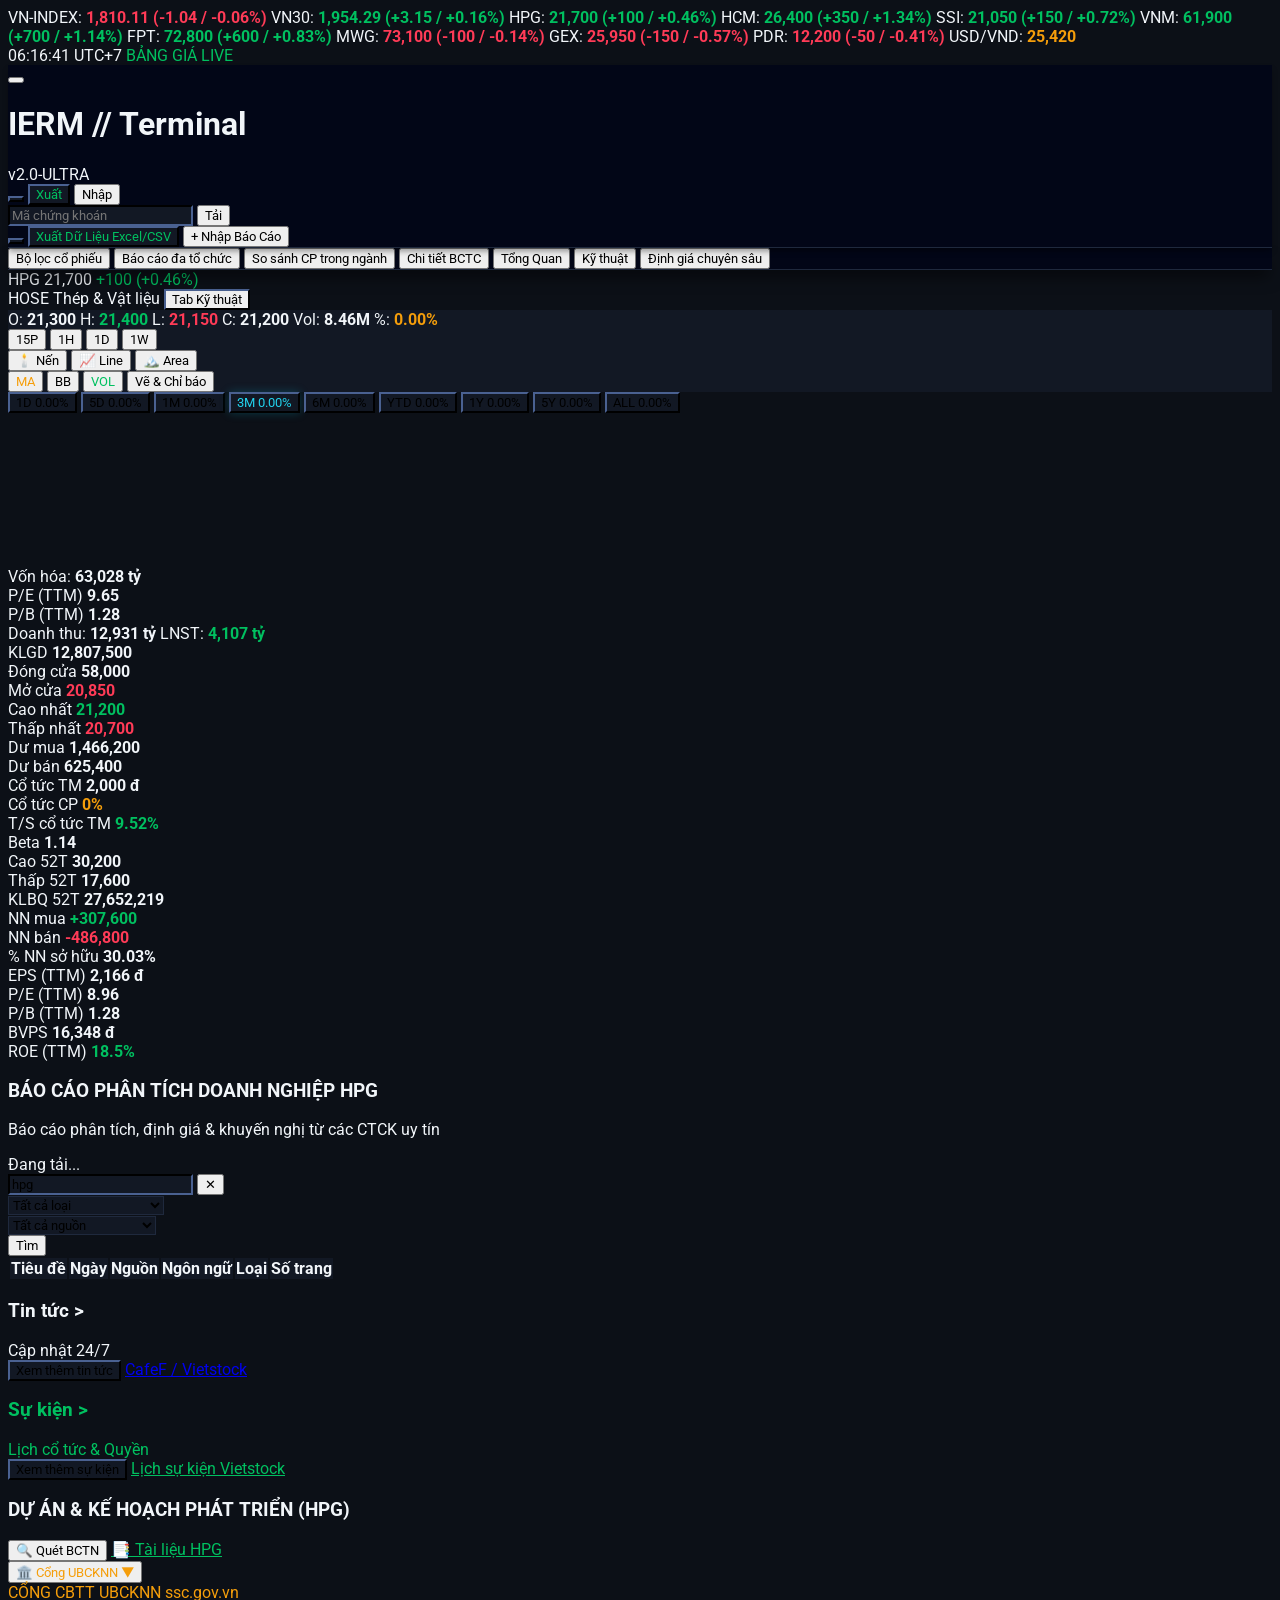
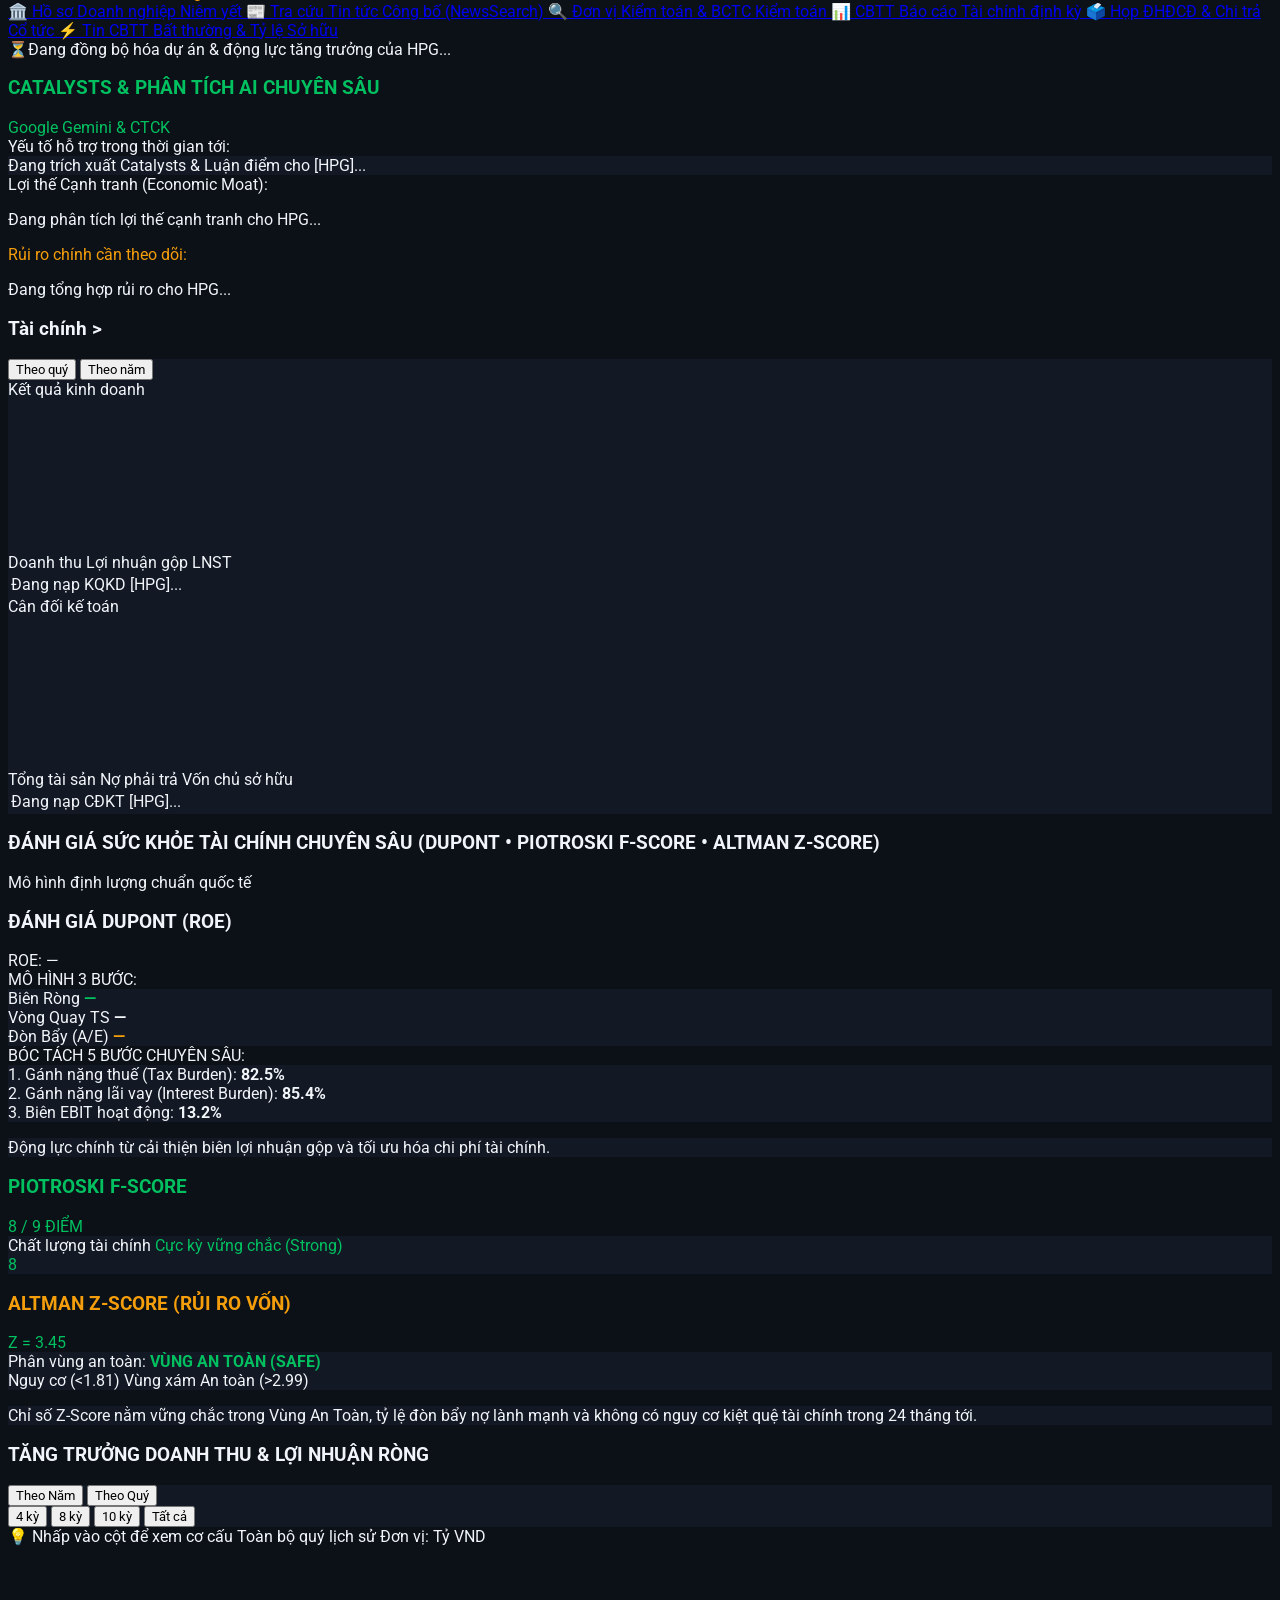
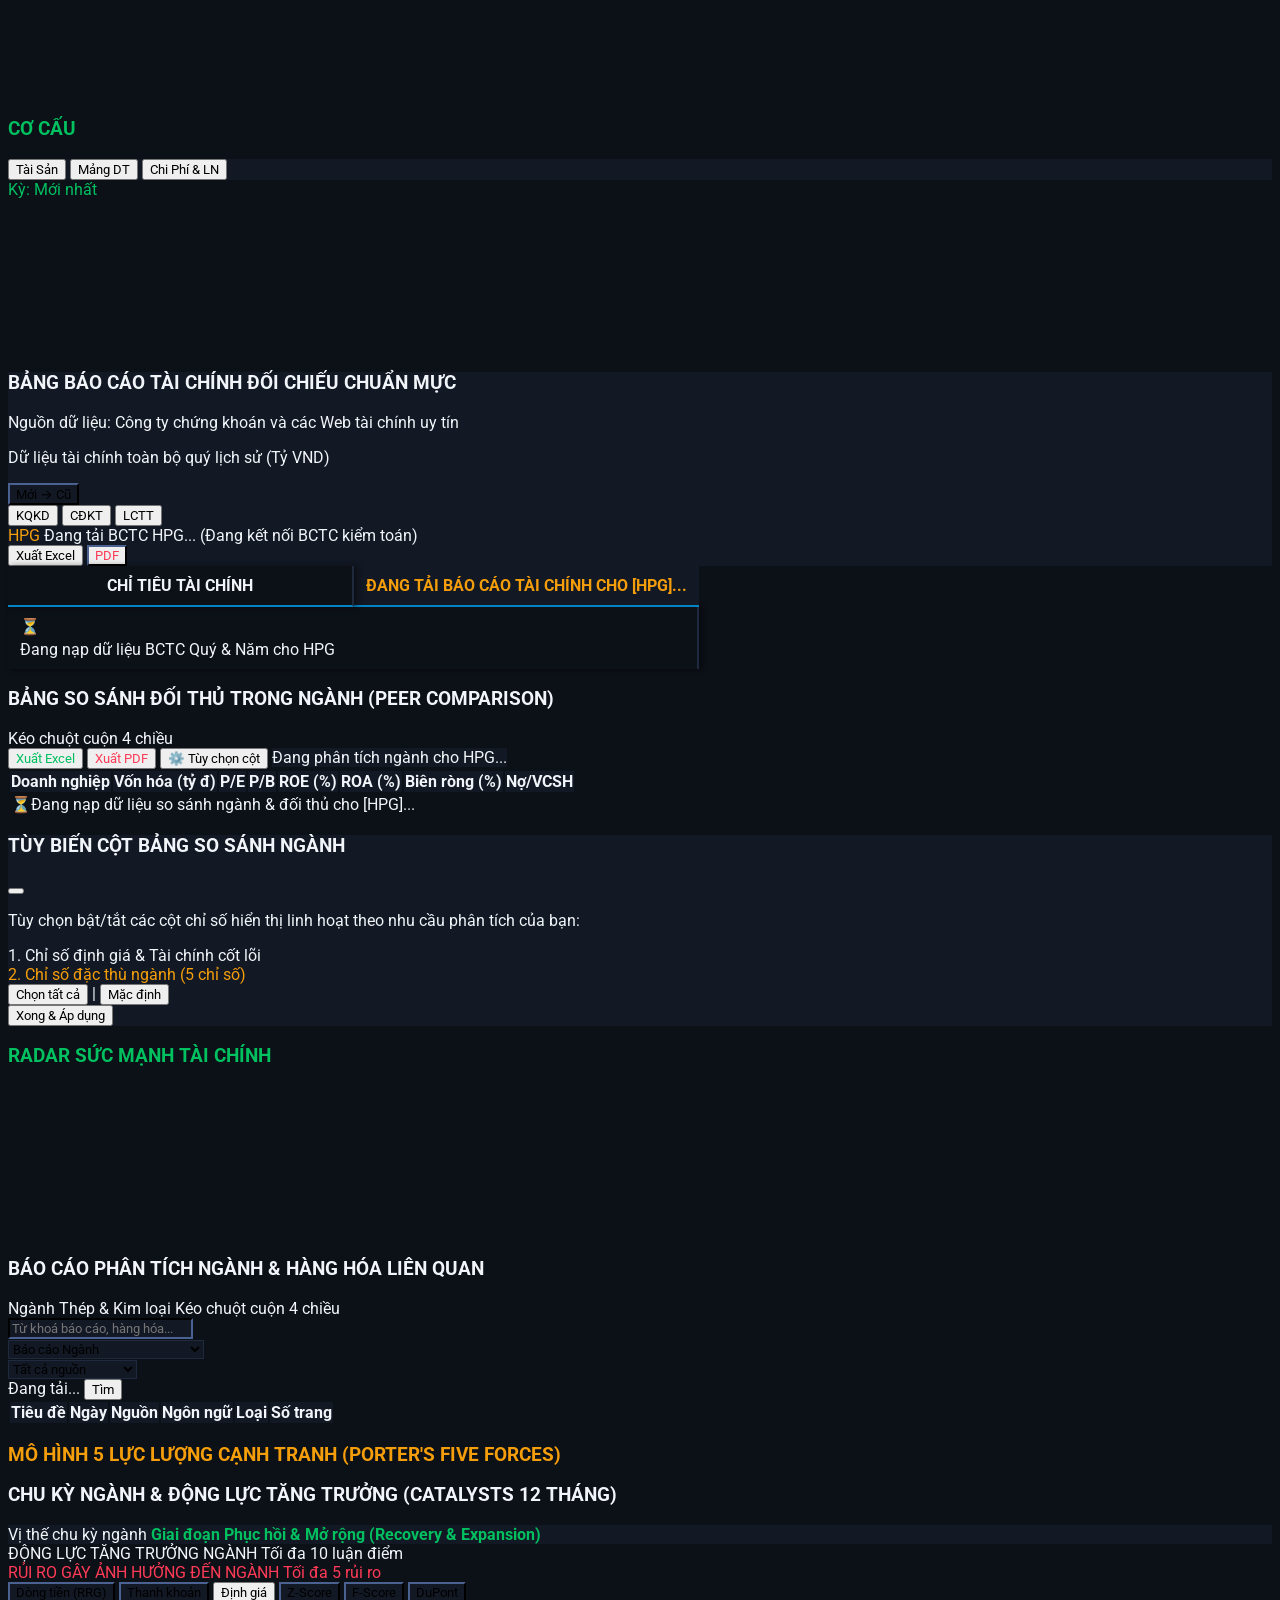
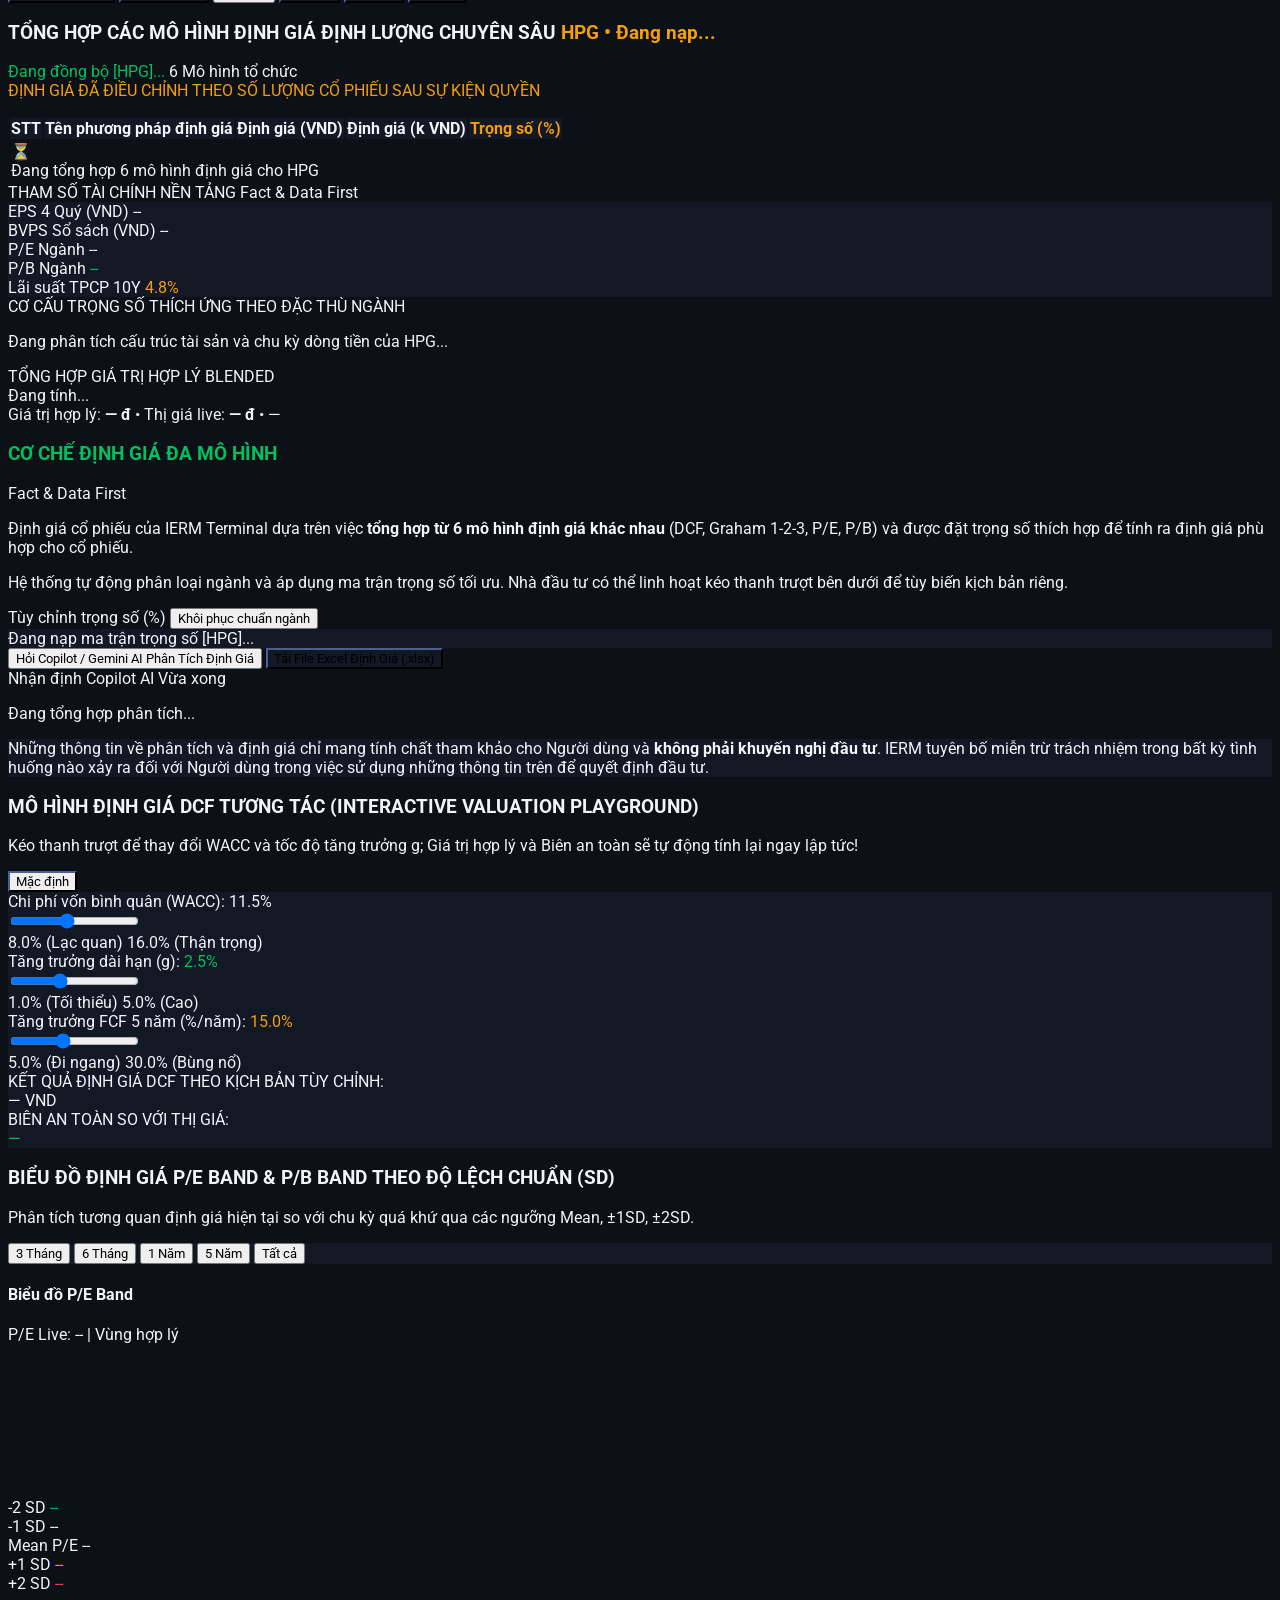
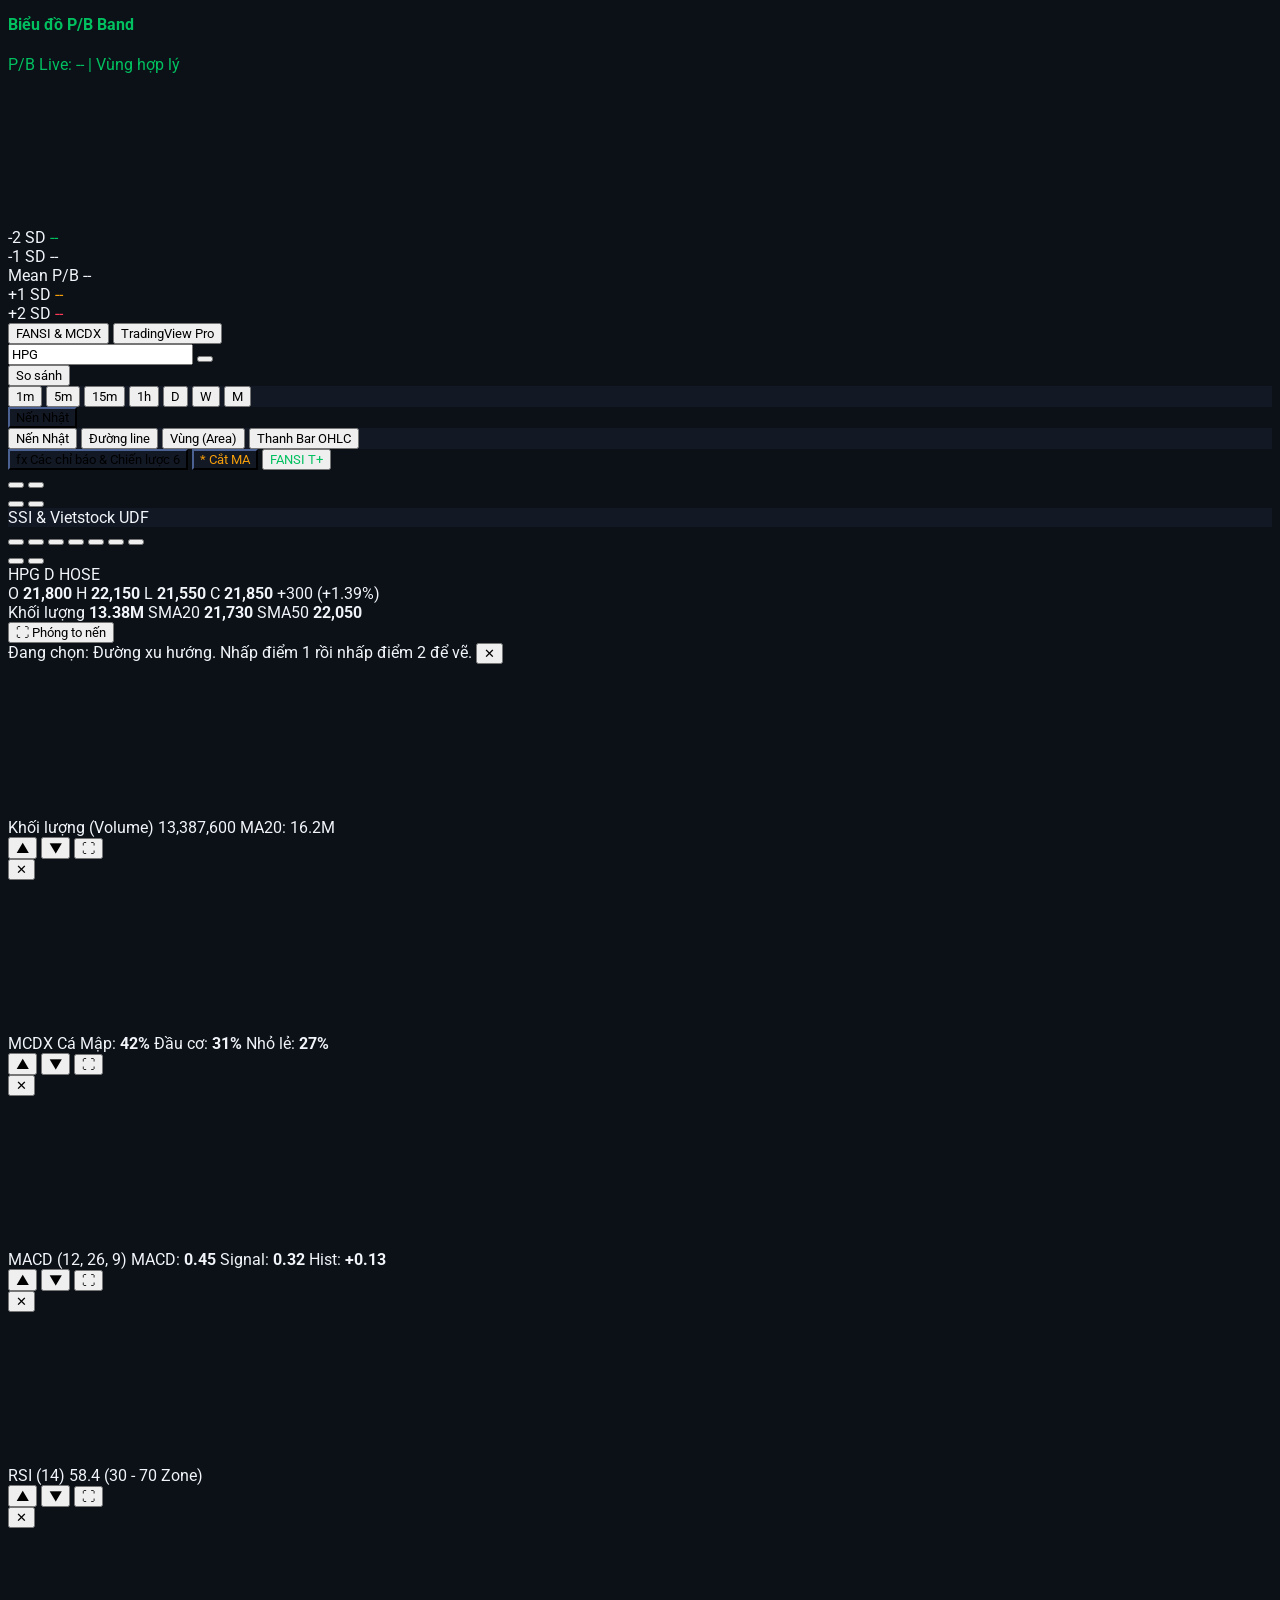
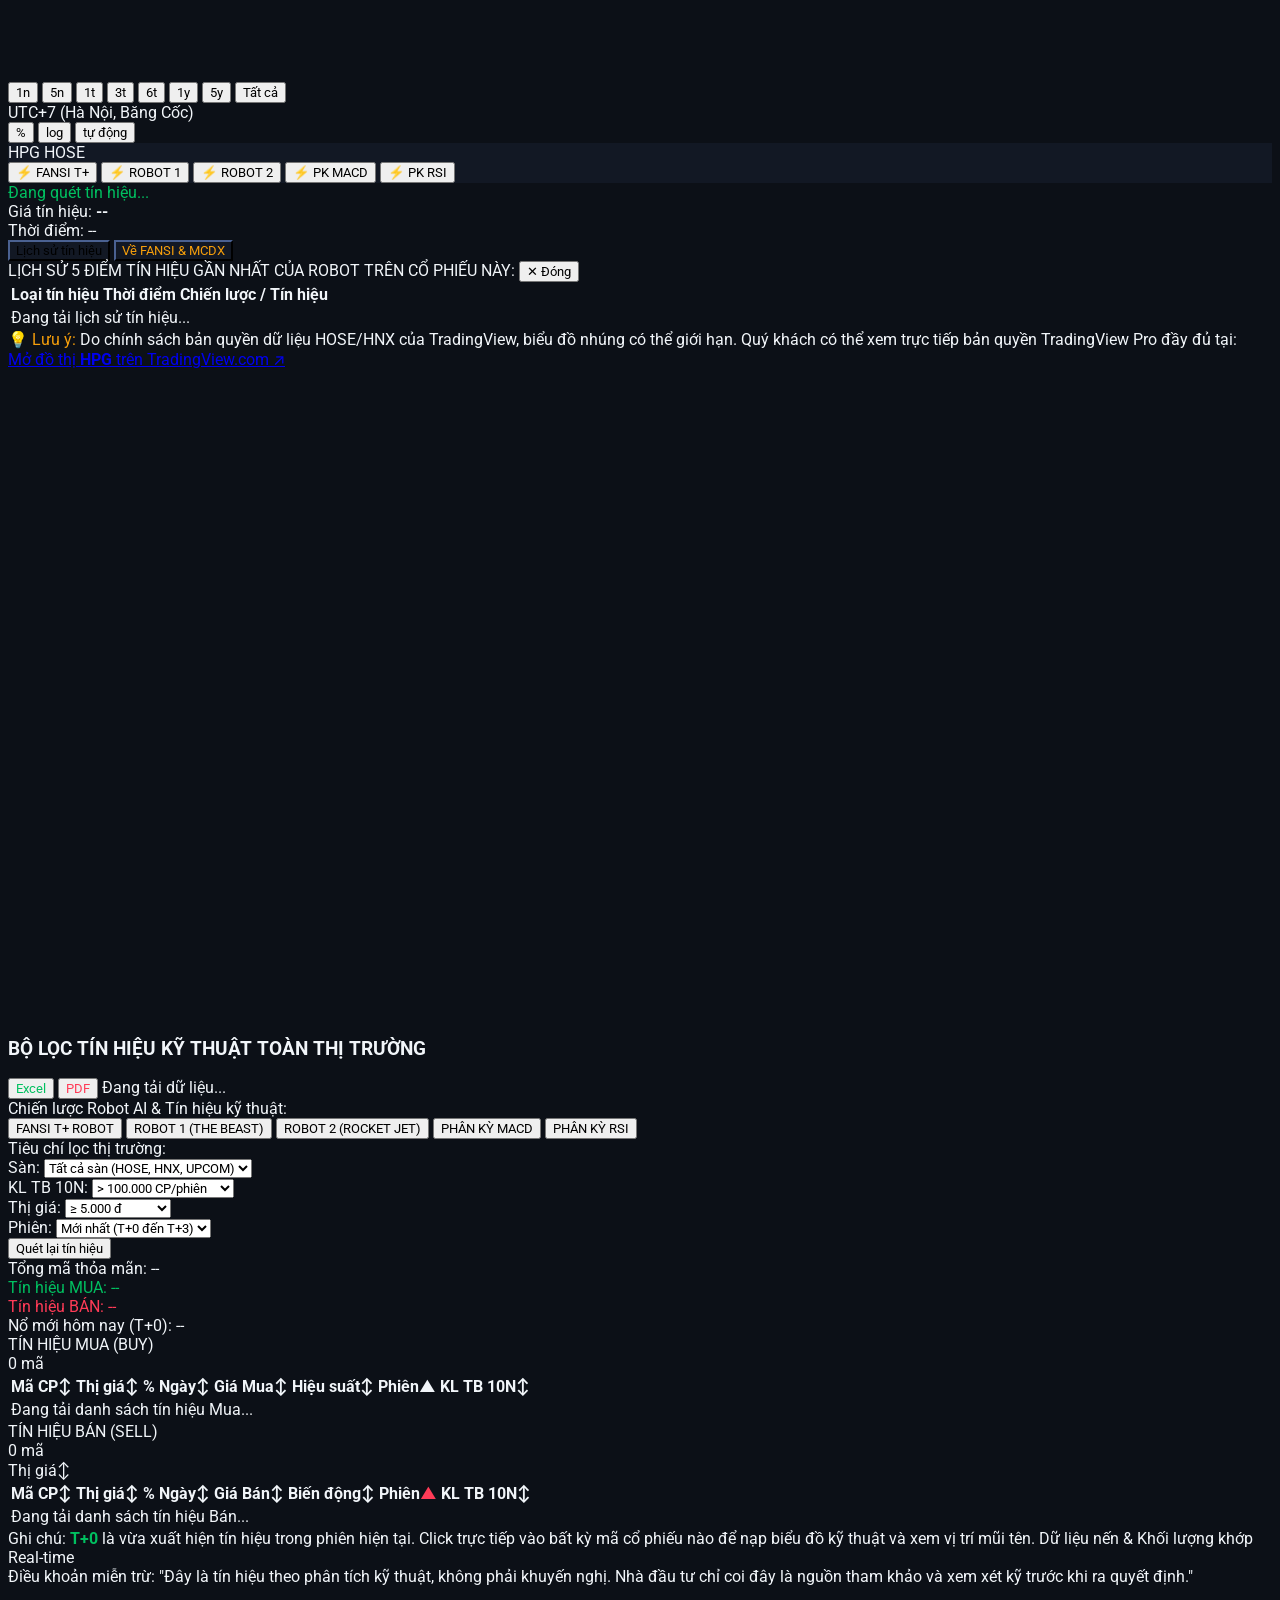
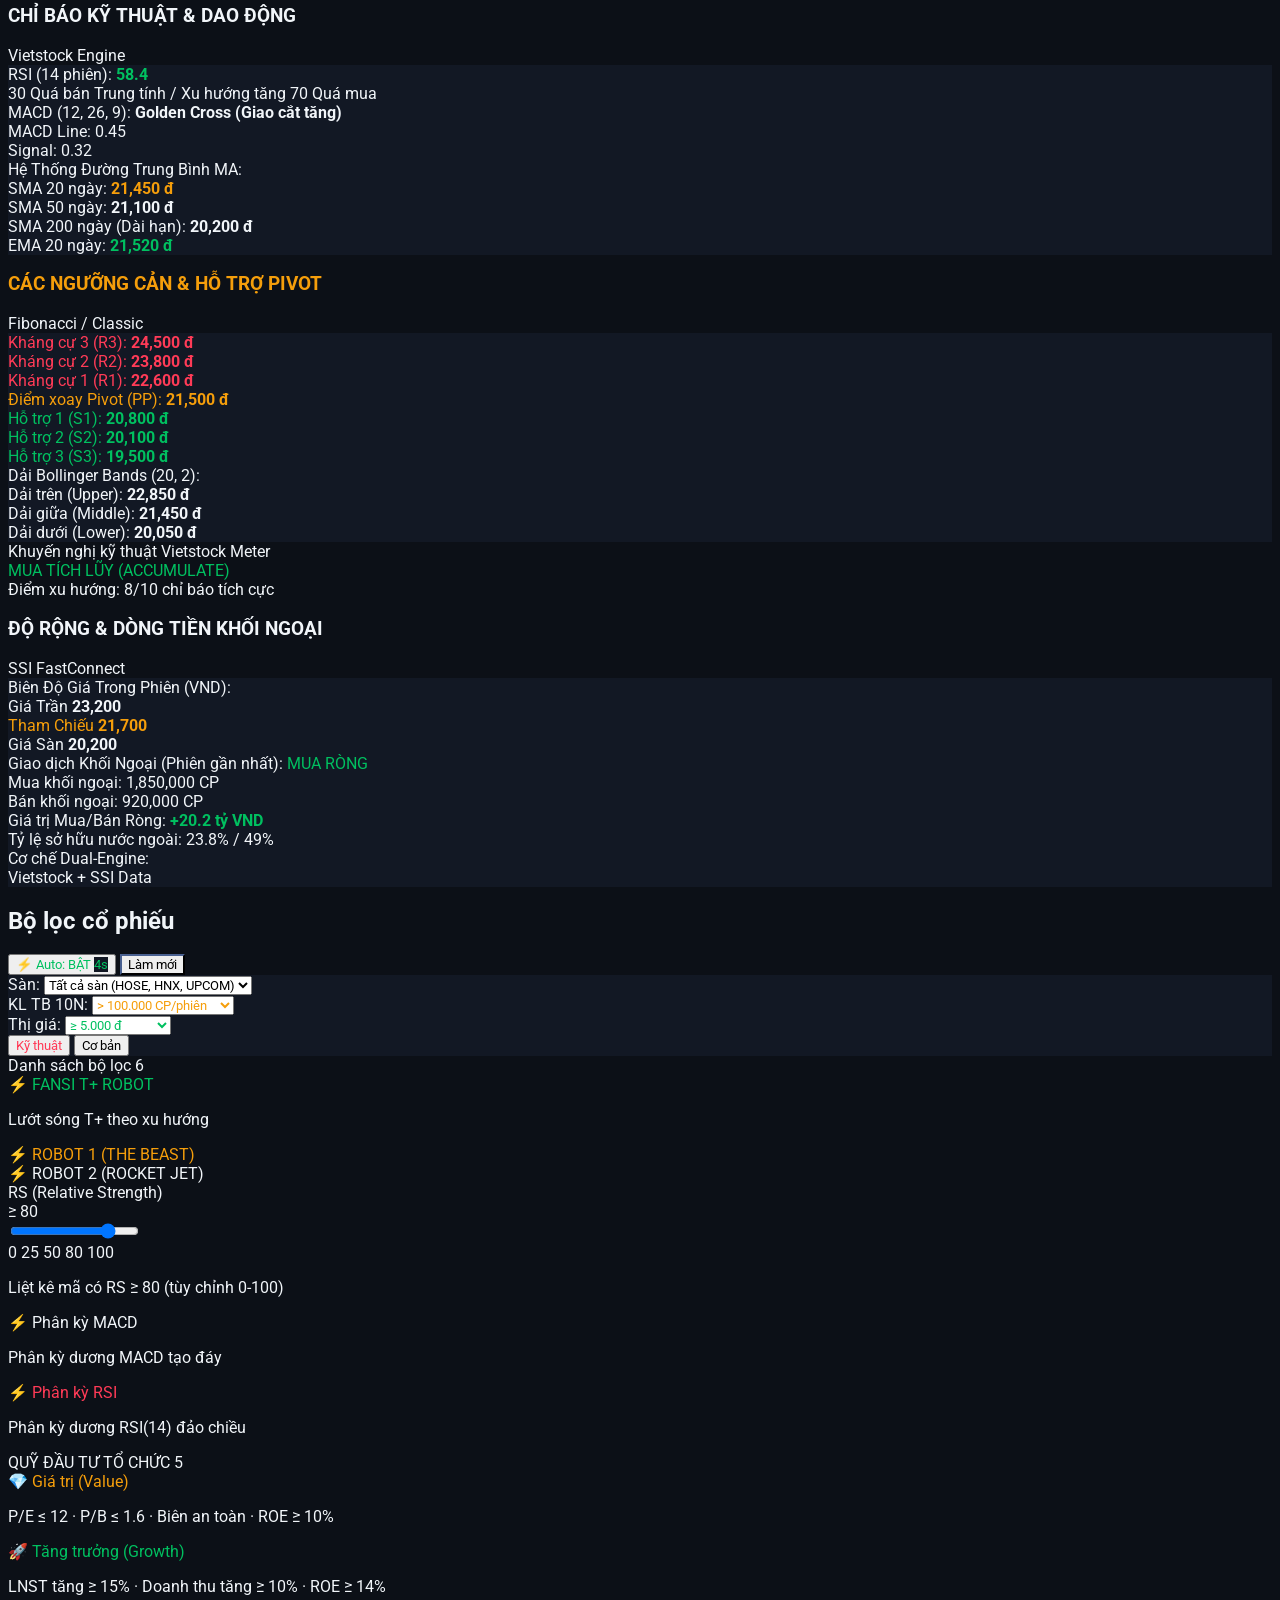
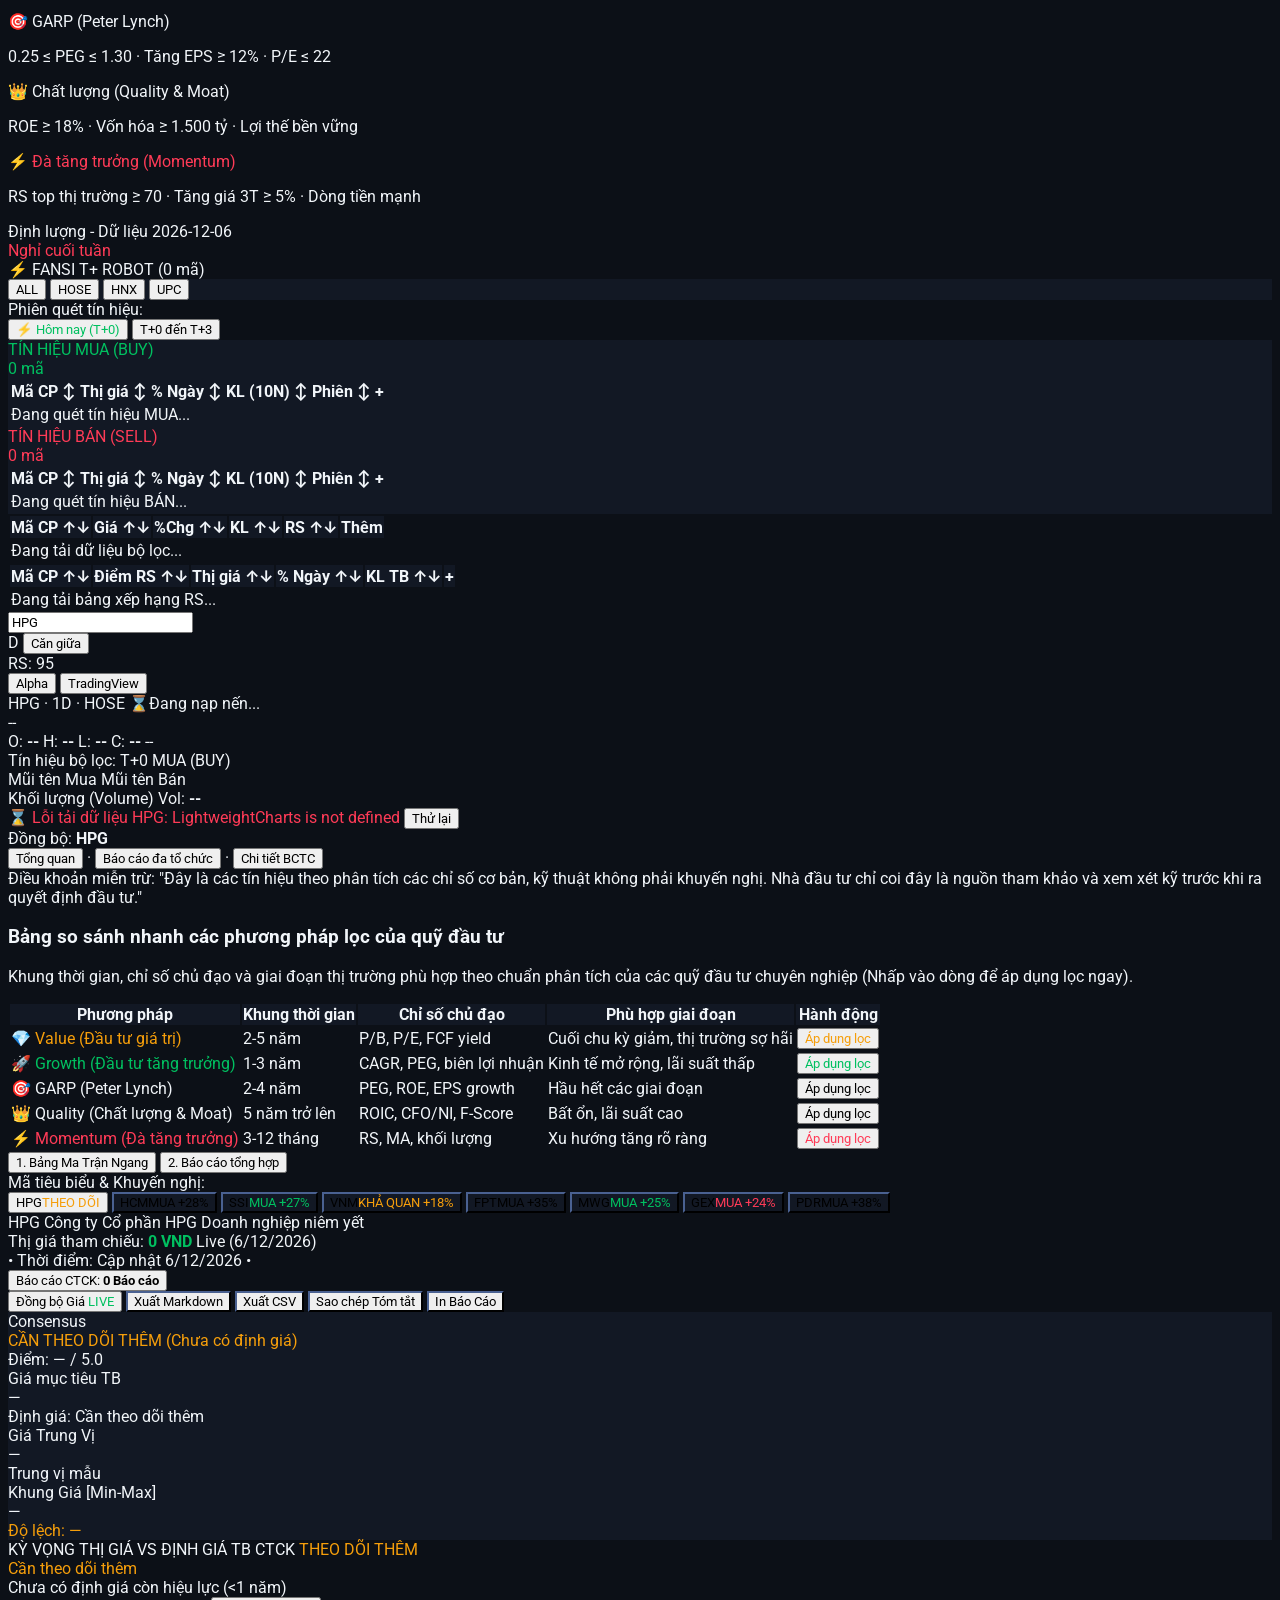
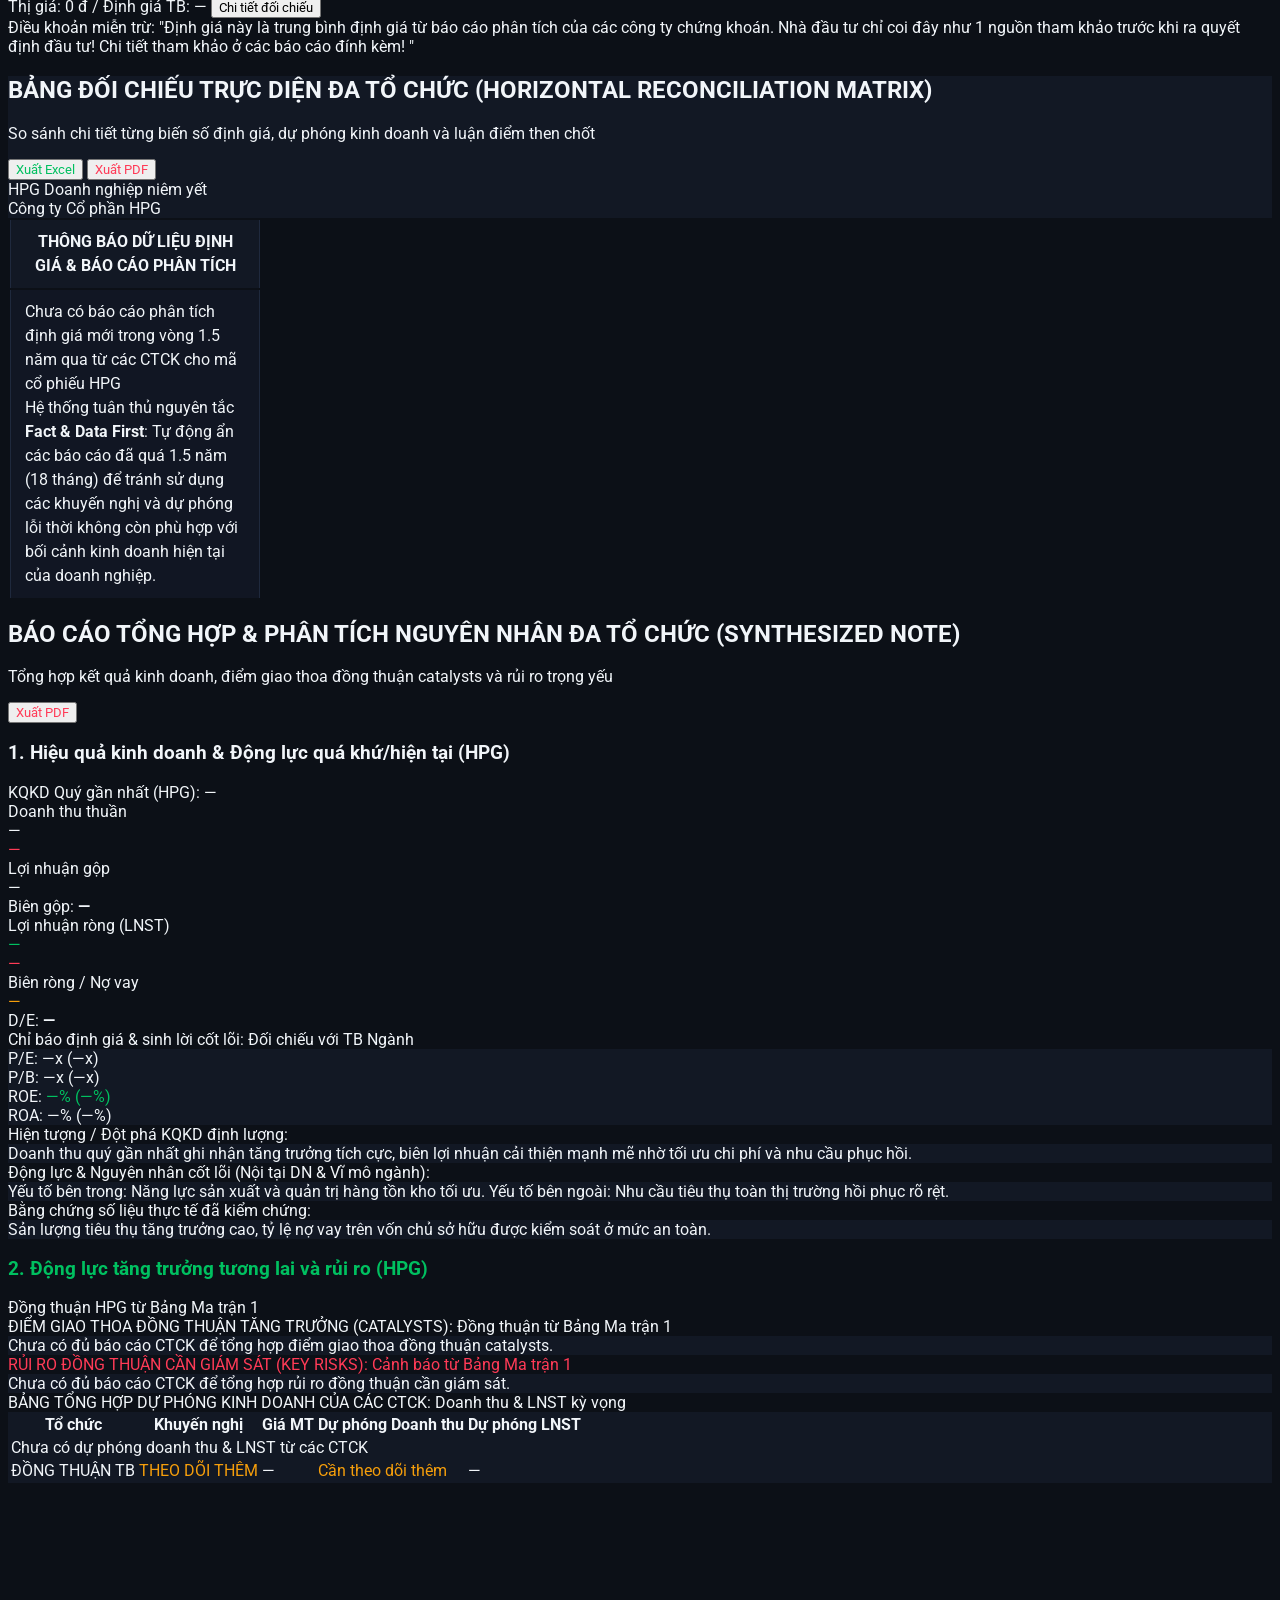
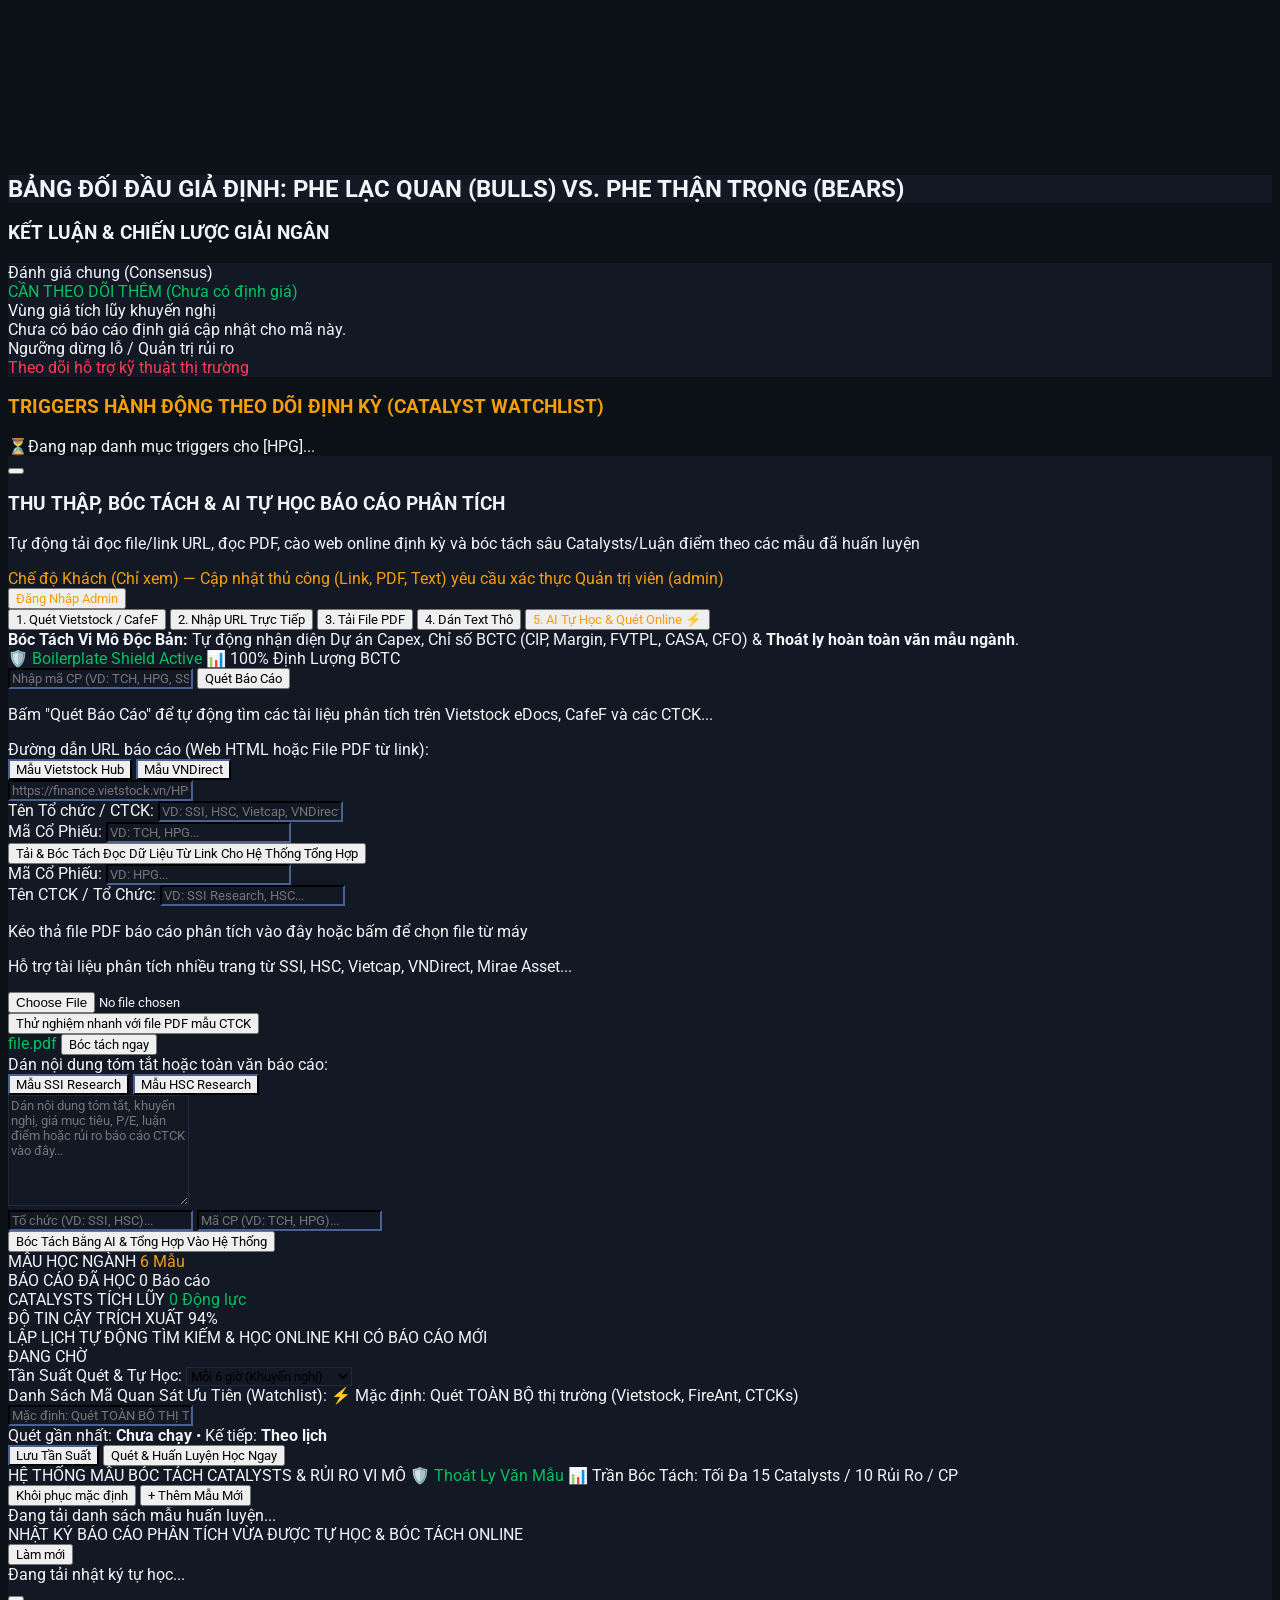
==== commit 7850066c: "Add files via upload" ====
--- a/static/index.html
+++ b/static/index.html
@@ -2328,8 +2328,18 @@
                             </span>
                         </h3>
                     </div>
-                    <div class="text-xs text-slate-500 dark:text-slate-400">
-                        <span id="fansi-last-updated" class="italic">Đang tải dữ liệu...</span>
+                    <div class="flex items-center gap-2 text-xs flex-wrap">
+                        <!-- Nút Xuất Excel -->
+                        <button type="button" onclick="exportFansiScreenerExcel()" id="btn-export-fansi-excel" class="px-2.5 py-1 rounded text-xs font-mono font-bold bg-emerald-950/80 hover:bg-emerald-900 text-emerald-400 border border-emerald-700/80 hover:border-emerald-500 shadow flex items-center gap-1.5 transition-all cursor-pointer" title="Xuất toàn bộ danh sách tín hiệu lọc được ra file Excel (.xlsx)">
+                            <i data-lucide="file-spreadsheet" class="w-3.5 h-3.5"></i>
+                            <span>Excel</span>
+                        </button>
+                        <!-- Nút Xuất PDF -->
+                        <button type="button" onclick="exportFansiScreenerPdf()" id="btn-export-fansi-pdf" class="px-2.5 py-1 rounded text-xs font-mono font-bold bg-rose-950/80 hover:bg-rose-900 text-rose-400 border border-rose-700/80 hover:border-rose-500 shadow flex items-center gap-1.5 transition-all cursor-pointer" title="Xuất Báo cáo danh mục lọc tín hiệu ra file PDF chuyên nghiệp">
+                            <i data-lucide="file-text" class="w-3.5 h-3.5"></i>
+                            <span>PDF</span>
+                        </button>
+                        <span id="fansi-last-updated" class="italic text-slate-500 dark:text-slate-400 ml-1">Đang tải dữ liệu...</span>
                     </div>
                 </div>
 
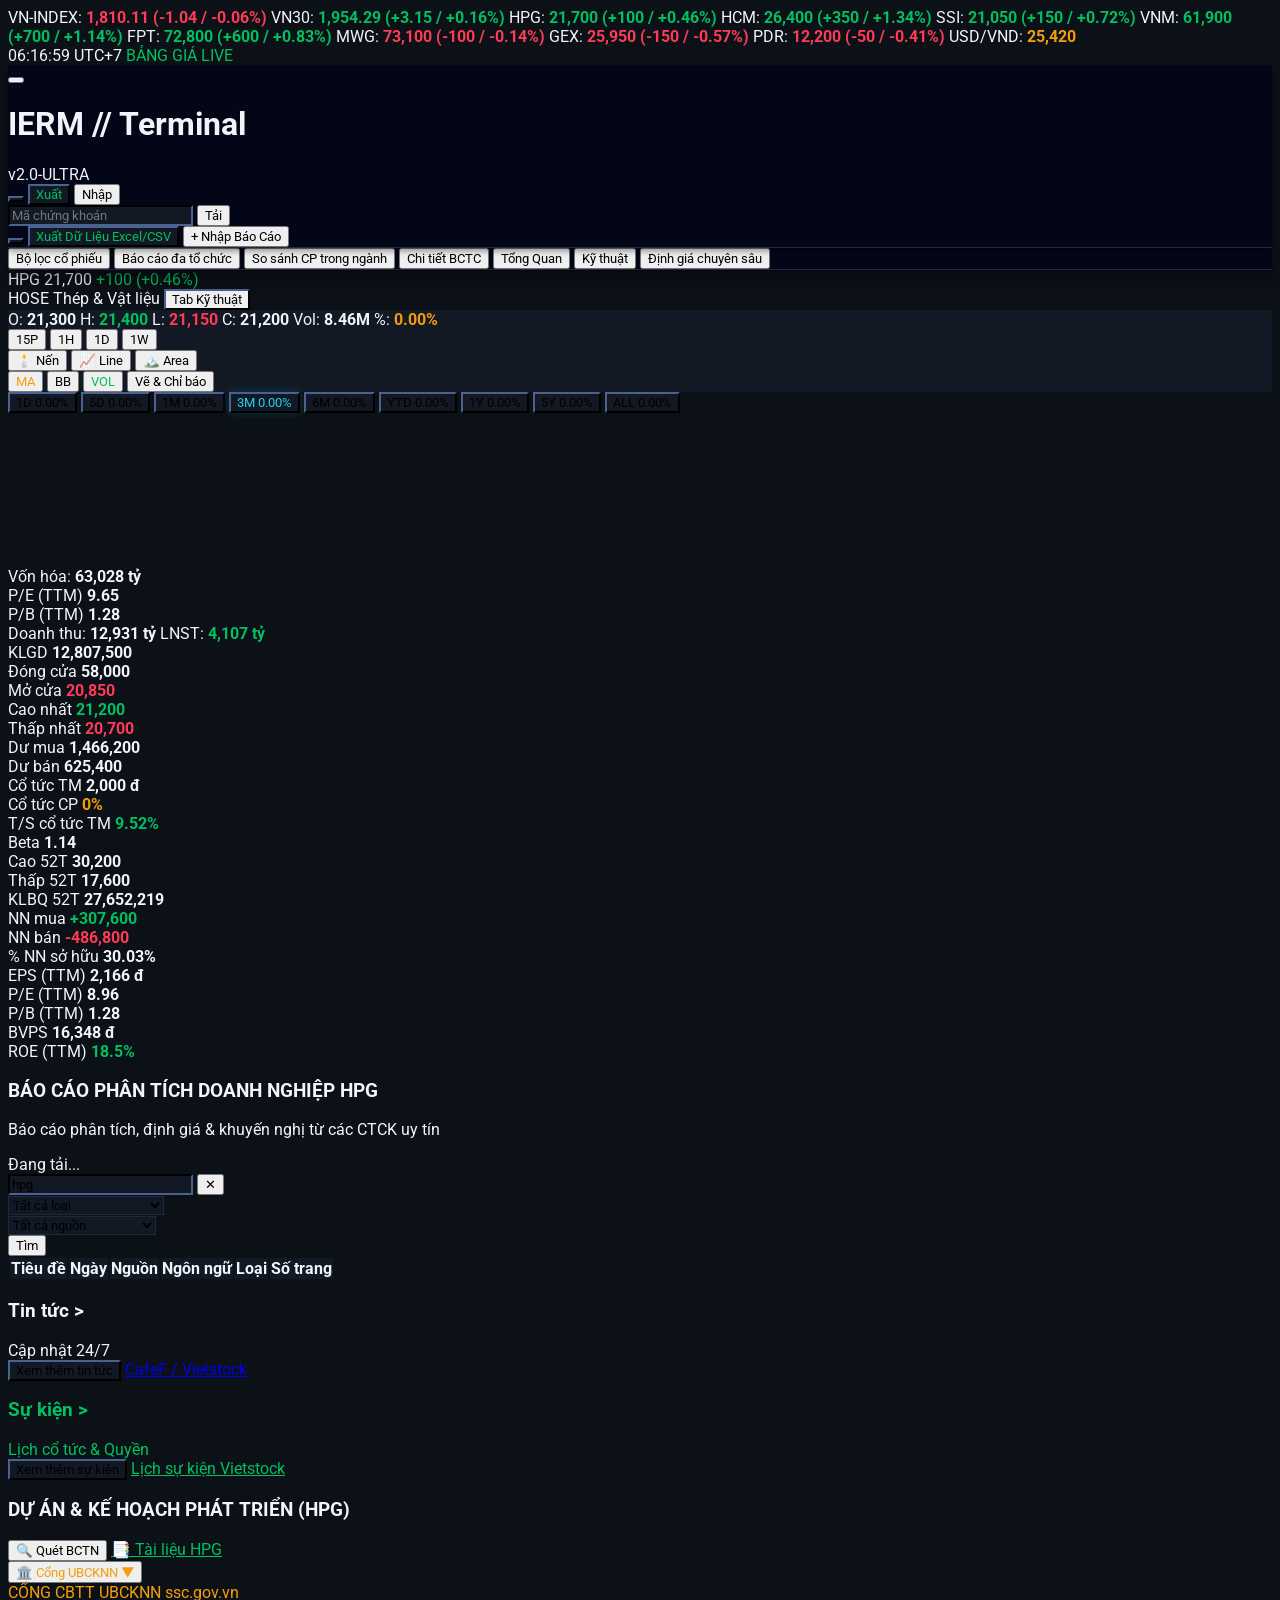
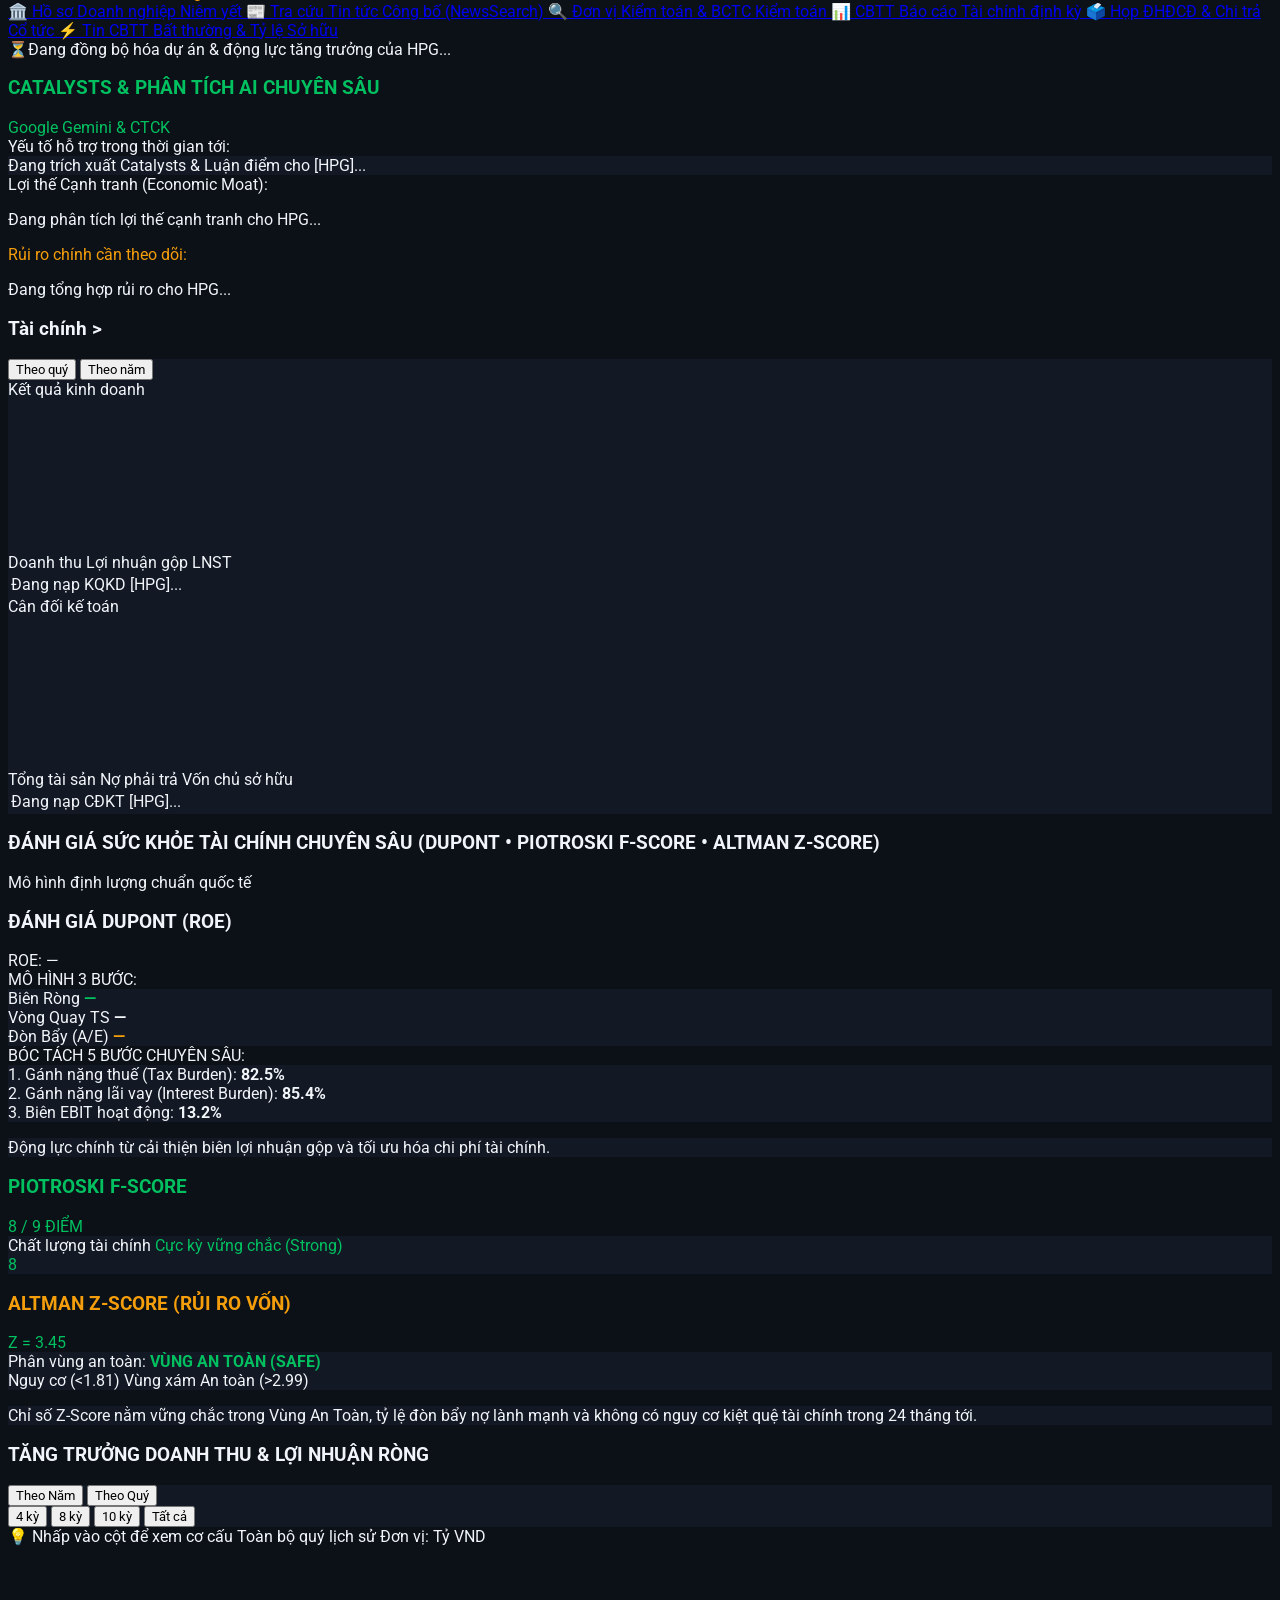
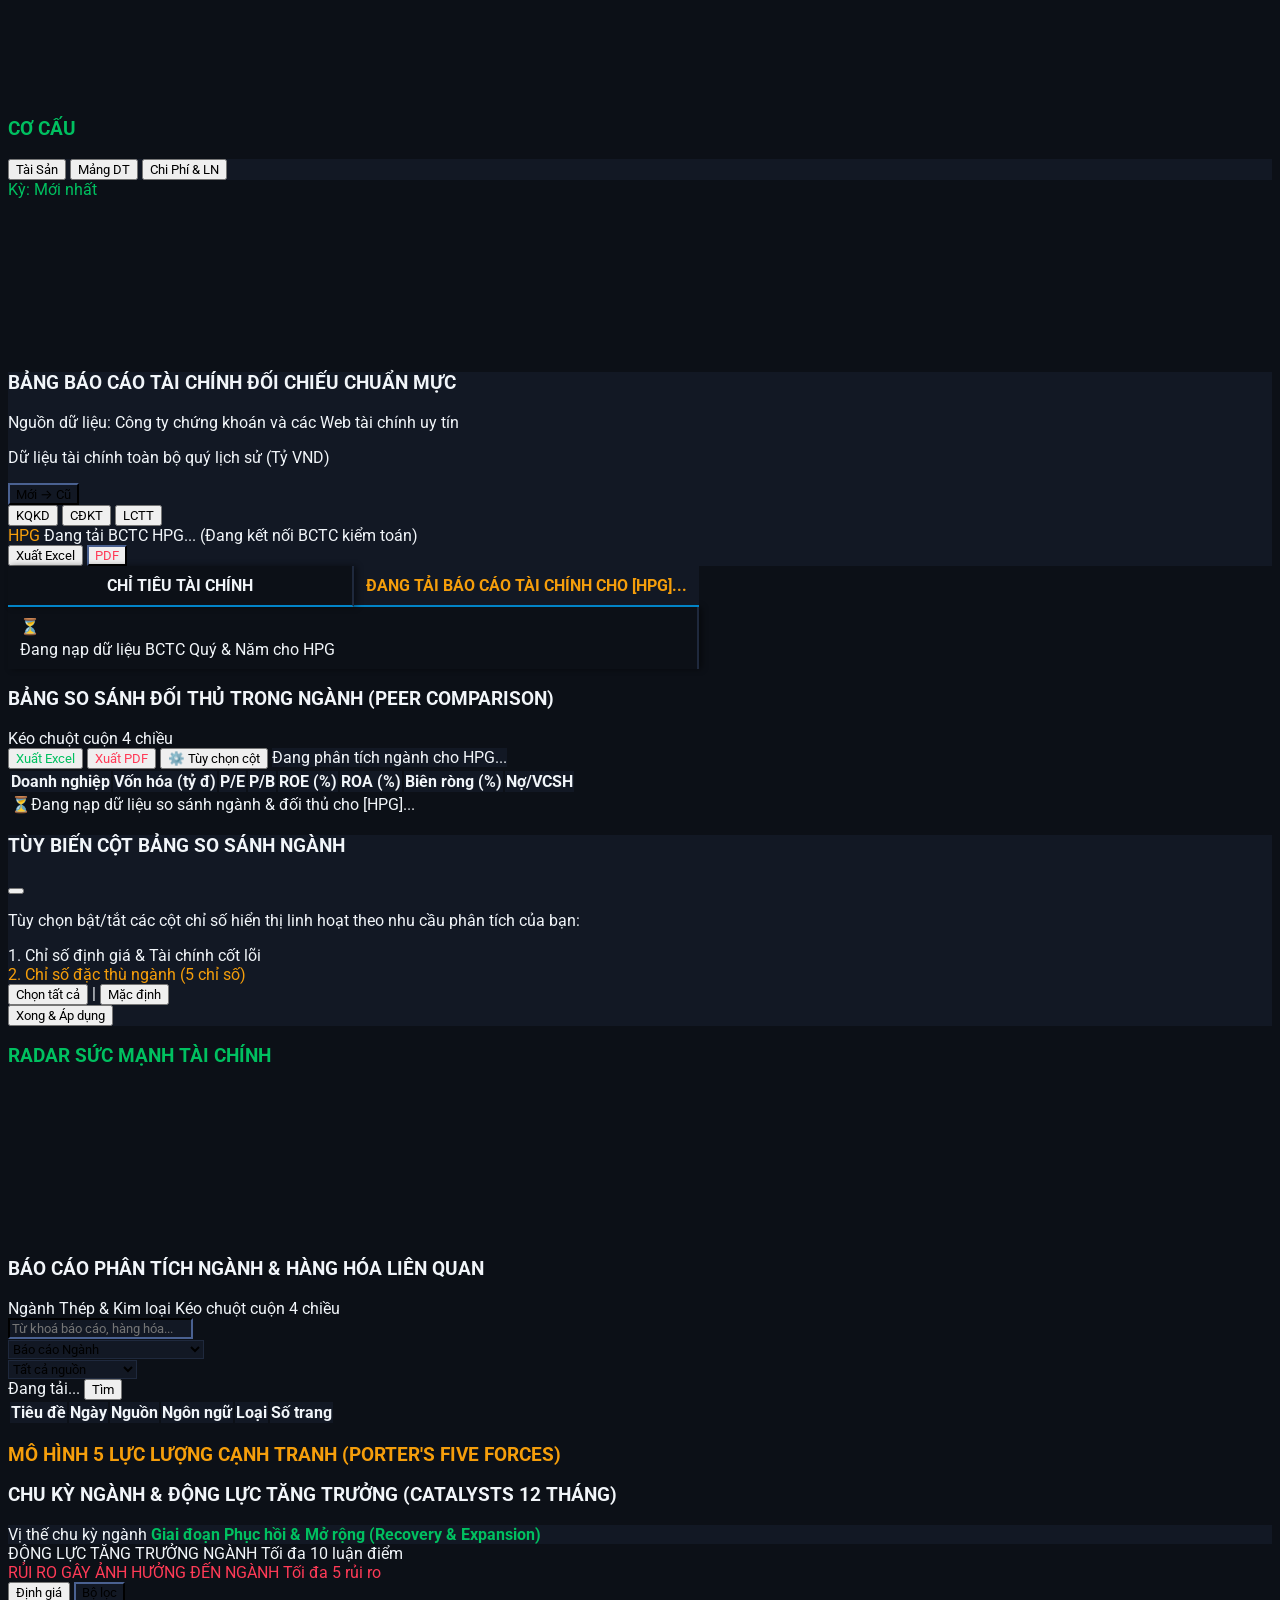
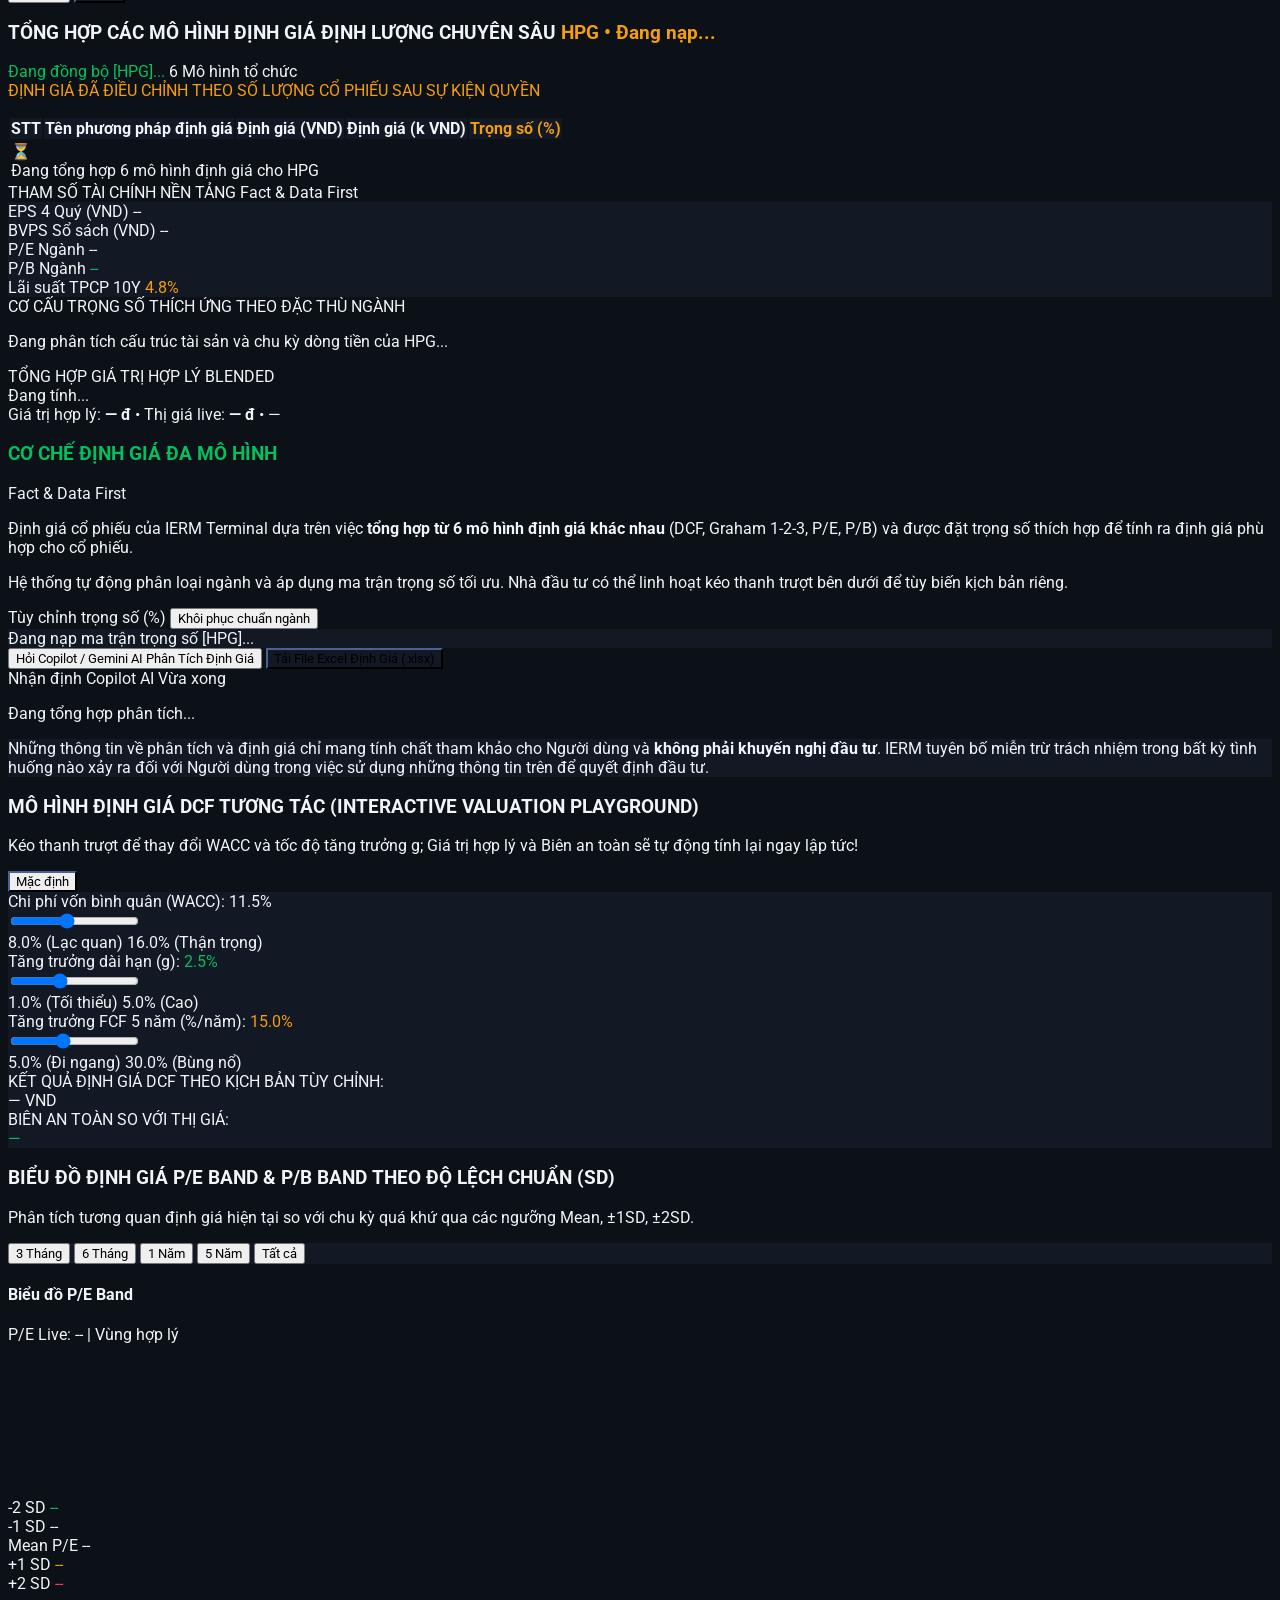
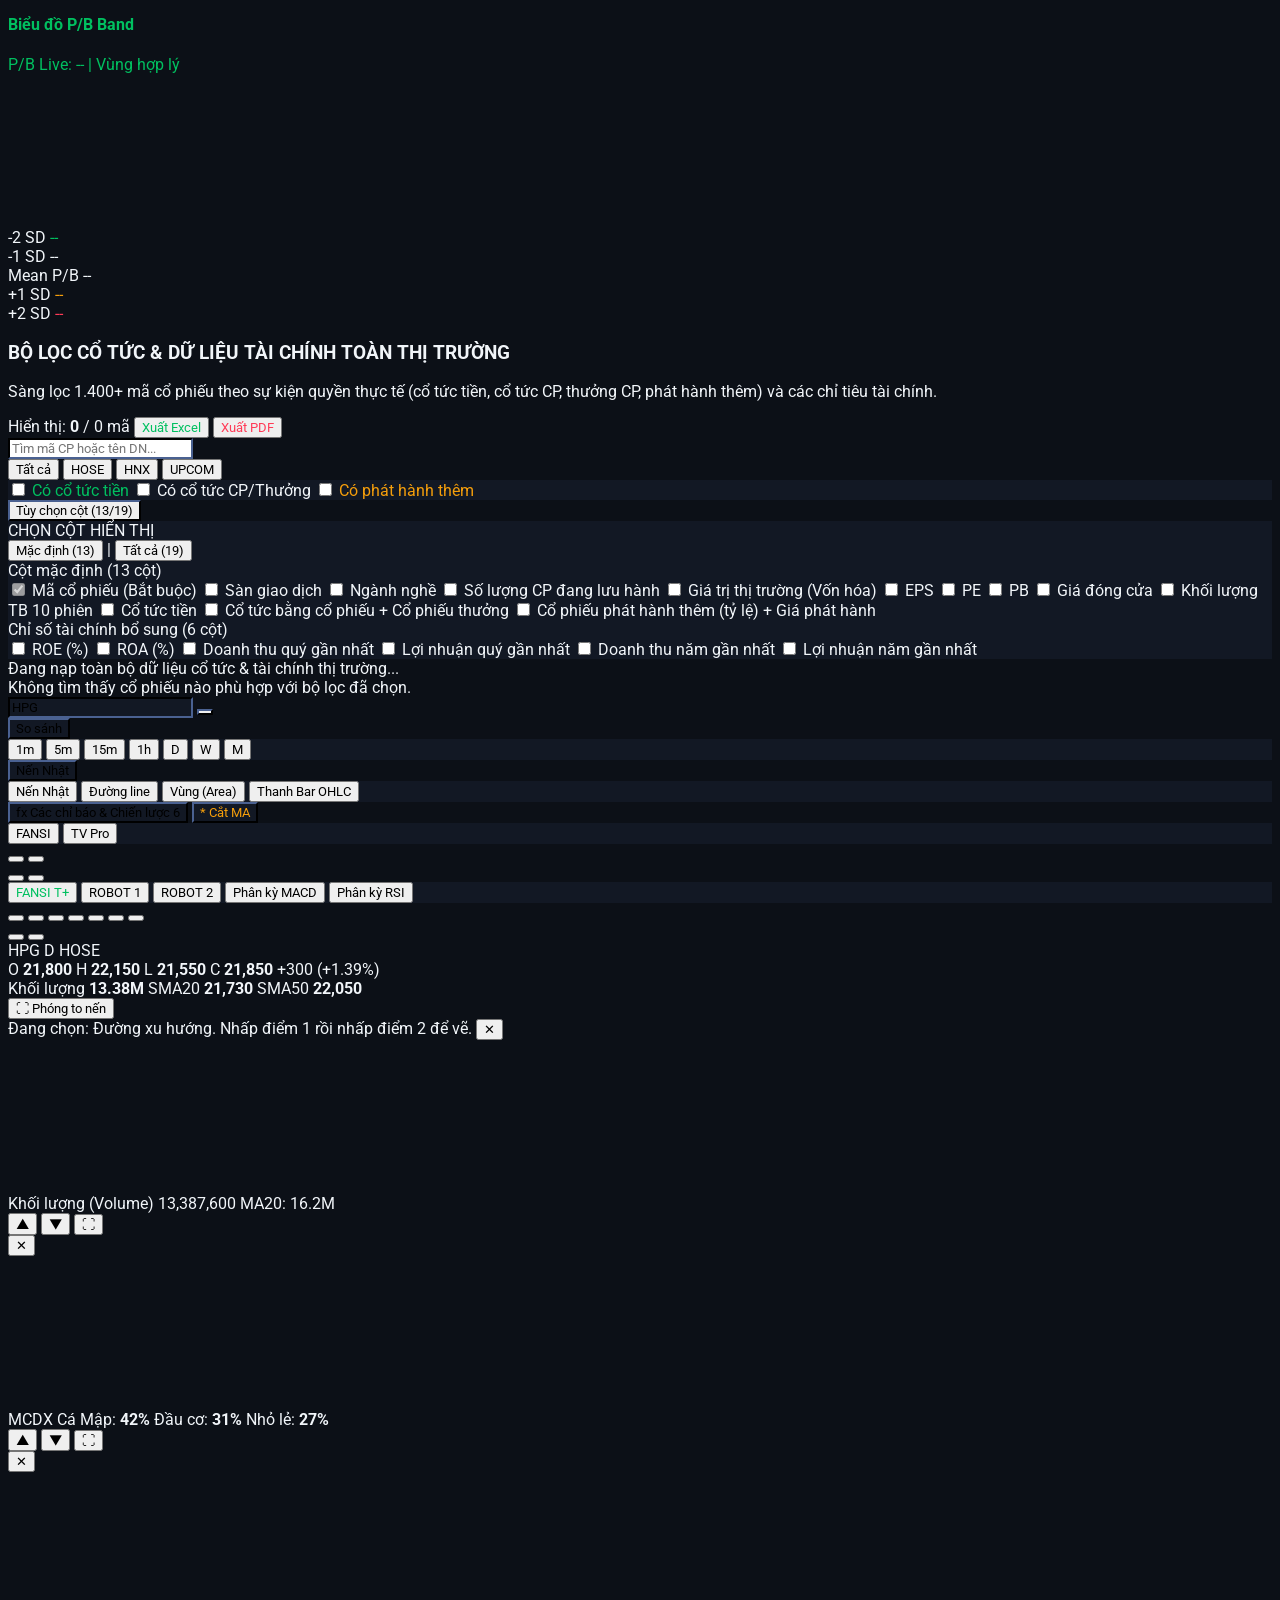
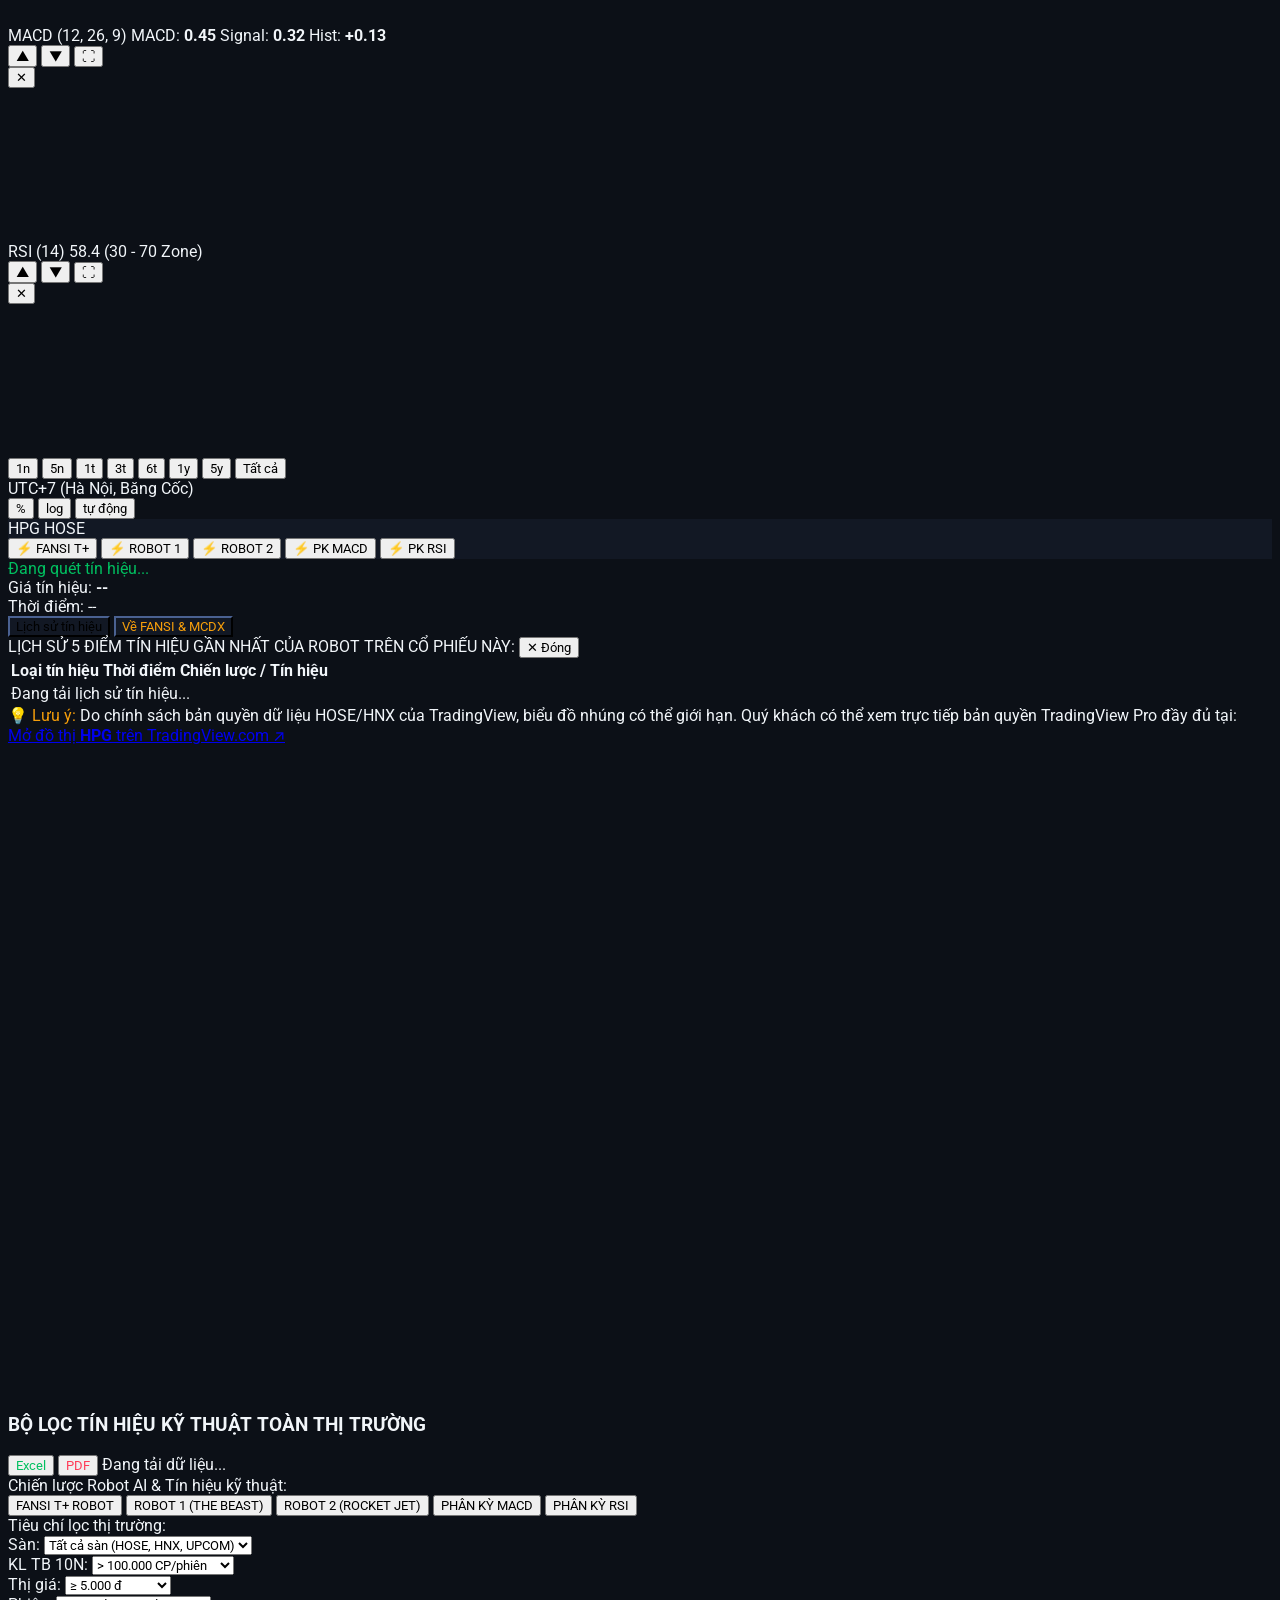
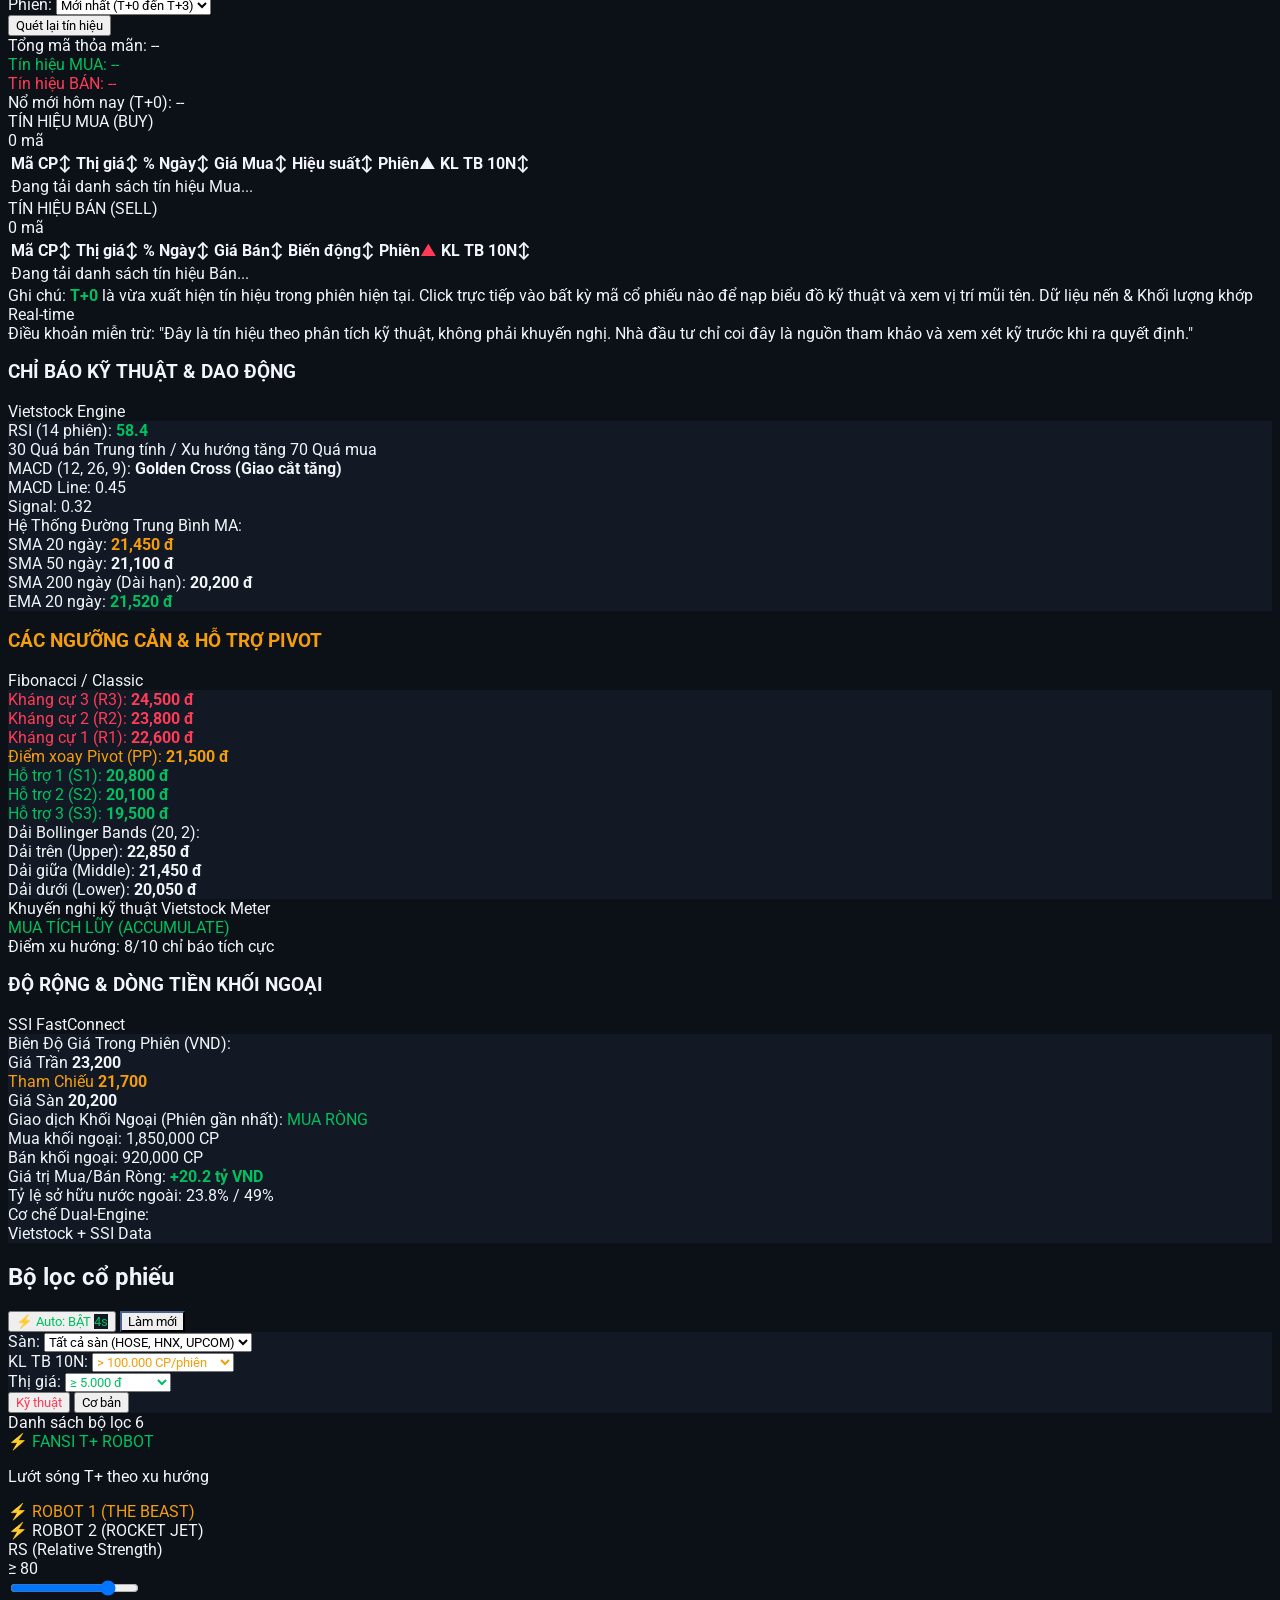
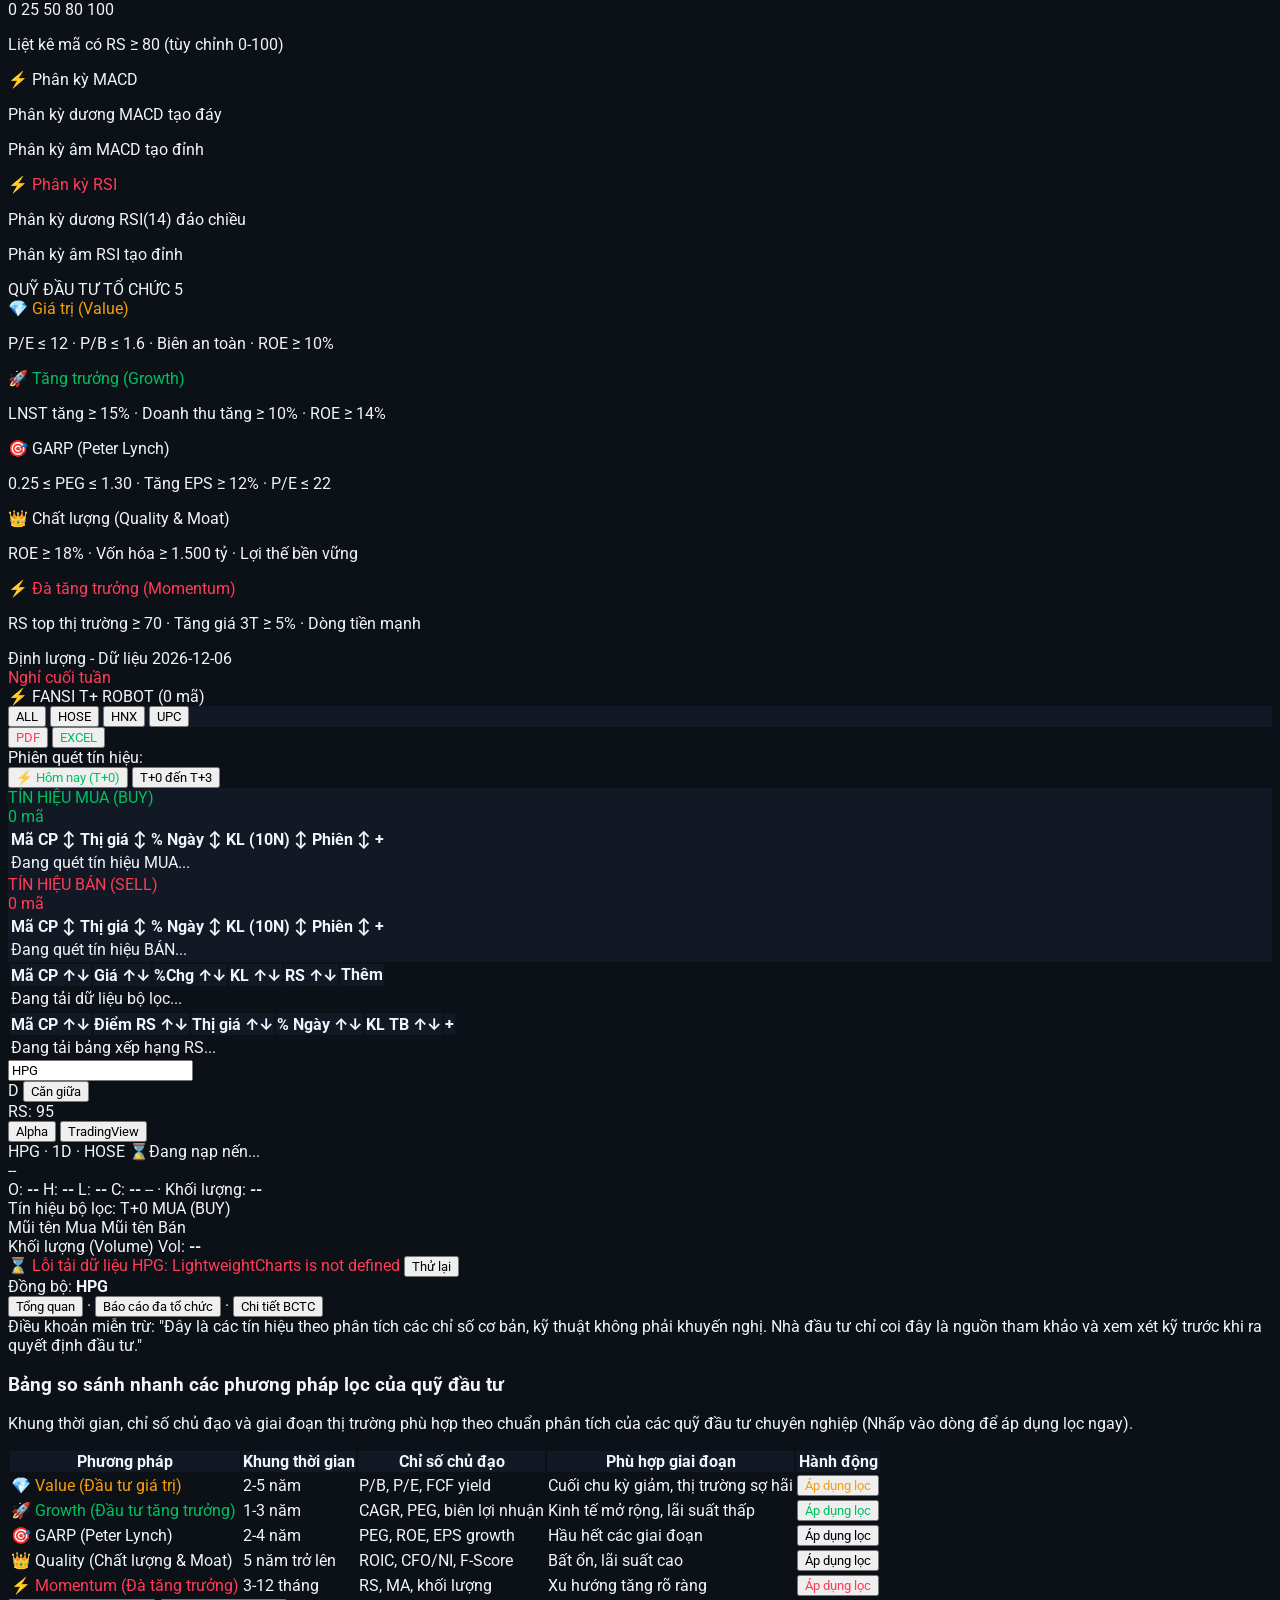
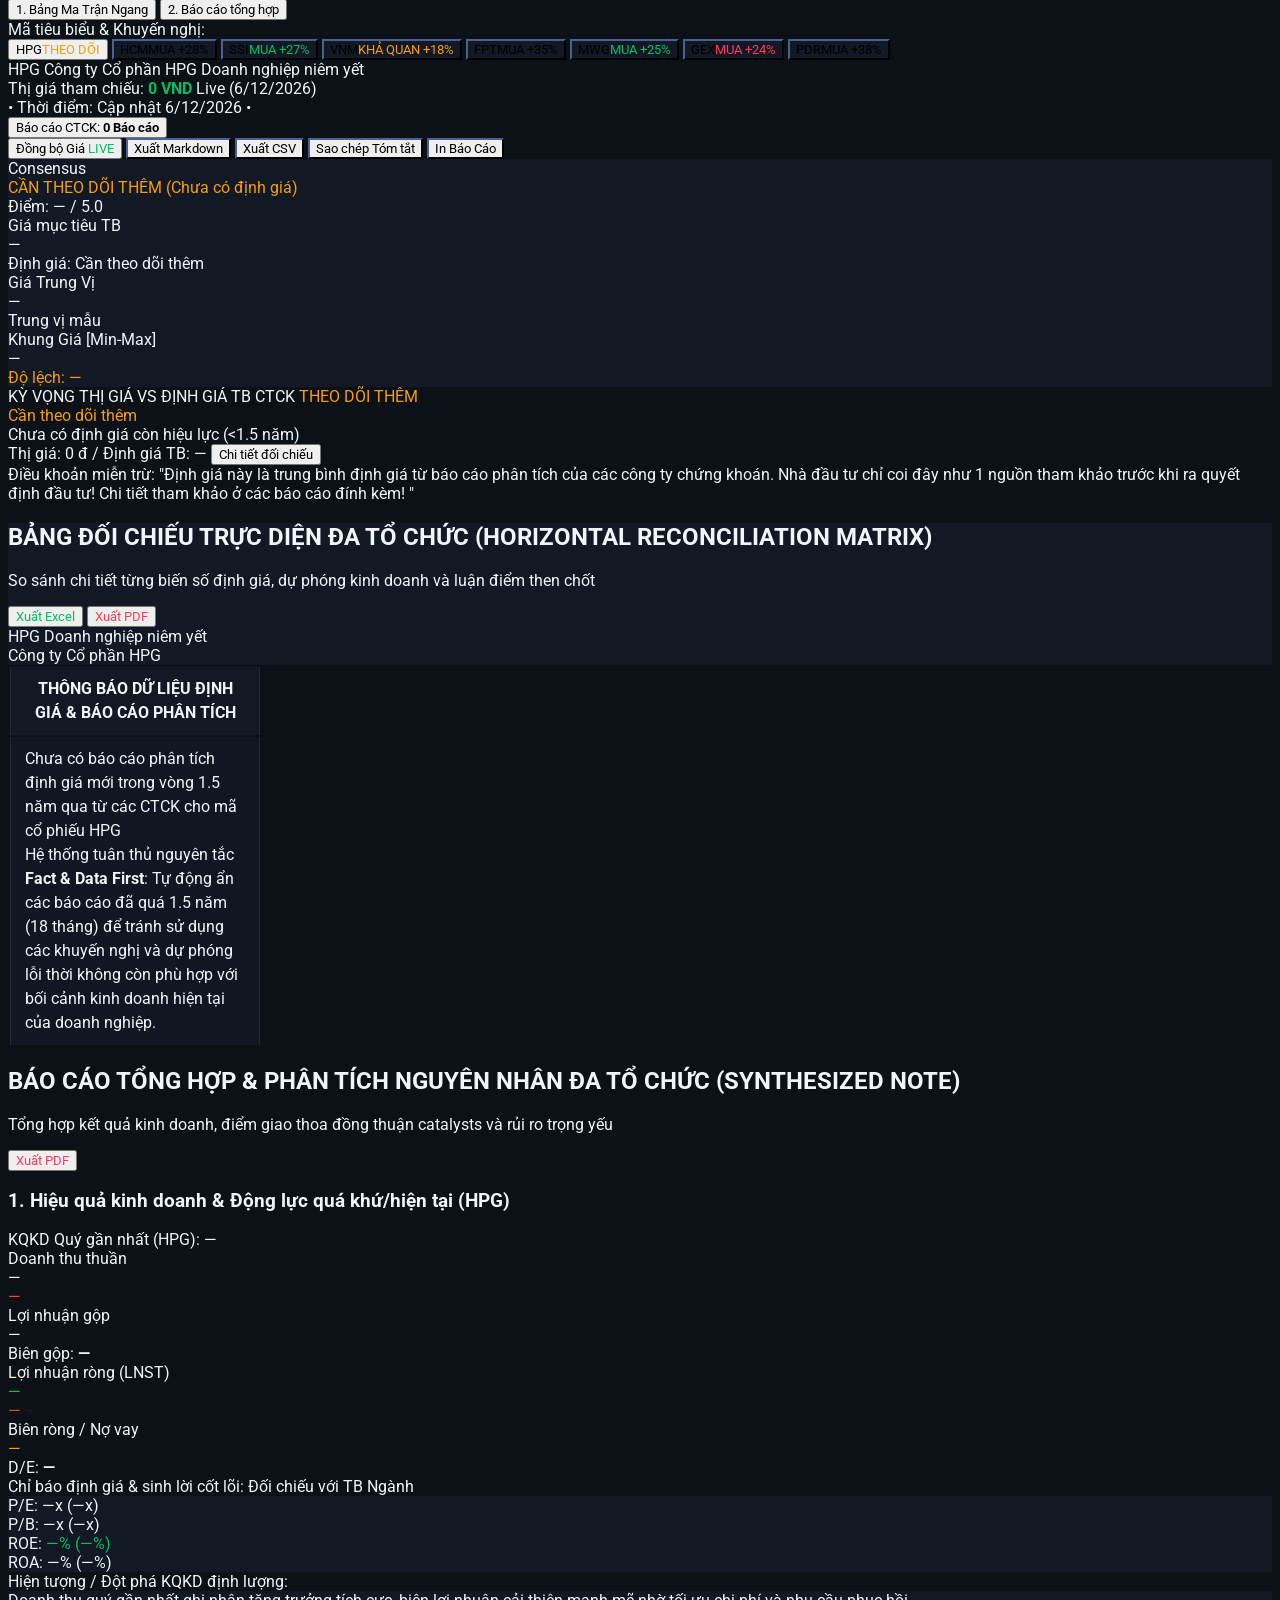
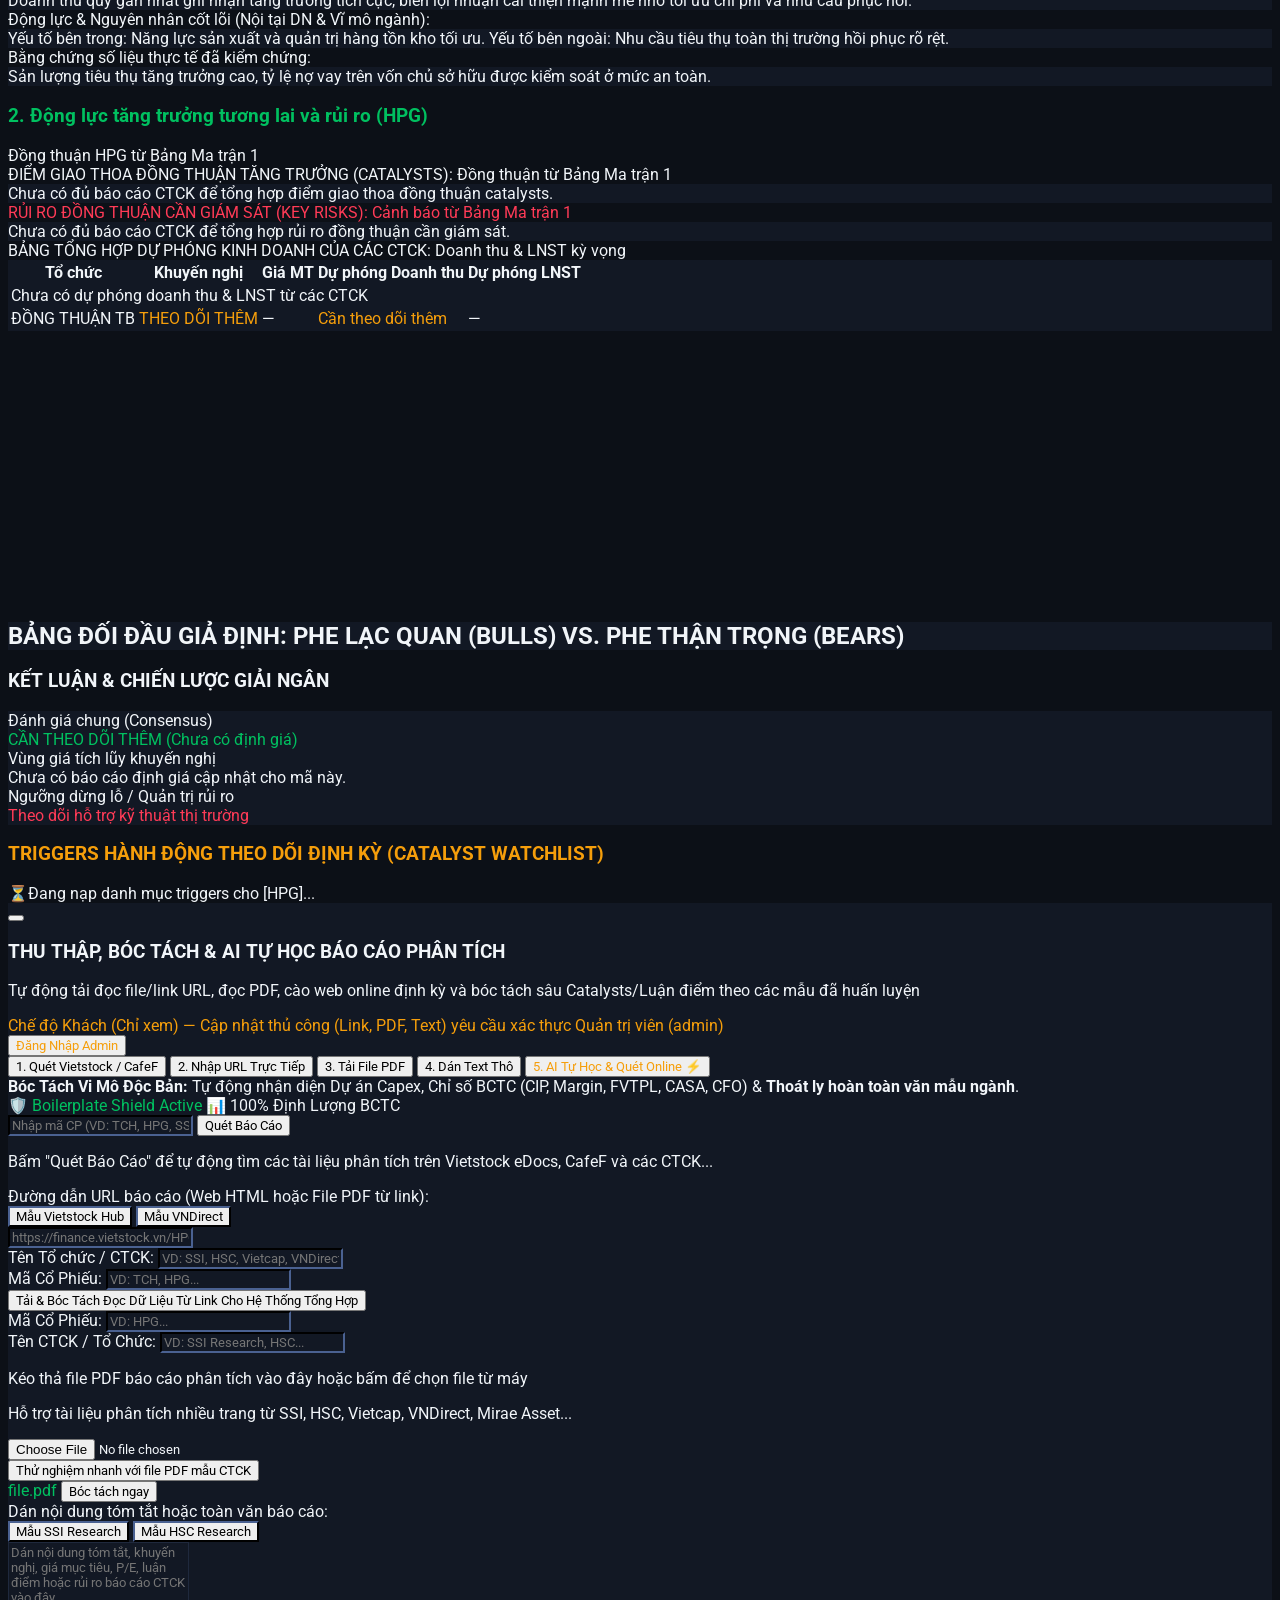
==== commit 3dd5c481: "Add files via upload" ====
--- a/static/index.html
+++ b/static/index.html
@@ -44,7 +44,7 @@
     <!-- html2pdf CDN for Client-side PDF Generation -->
     <script src="https://cdnjs.cloudflare.com/ajax/libs/html2pdf.js/0.10.1/html2pdf.bundle.min.js"></script>
     <!-- Custom Terminal CSS -->
-    <link rel="stylesheet" href="/static/styles.css?v=10.11-custom-vertical-scrollbar">
+    <link rel="stylesheet" href="/static/styles.css?v=10.12-dividend-sticky-drag">
     <script>
         // Global Client-side Error Handler
         window.addEventListener('error', function(e) {
@@ -1362,33 +1362,22 @@
         <!-- ========================================================================= -->
         <section id="tab-valuation" class="tab-pane hidden space-y-6">
 
-            <!-- 0. Sub-Navigation Pills (Dòng tiền RRG, Thanh khoản, Định giá, Z-Score, F-Score, DuPont) -->
+            <!-- 0. Sub-Navigation Pills (Định giá & Bộ lọc) -->
             <div class="flex items-center gap-2 overflow-x-auto pb-1 border-b border-slate-800 text-xs font-mono">
-                <button onclick="switchTab('tab-technical')" class="px-3.5 py-1.5 rounded-lg bg-slate-900 hover:bg-slate-800 text-slate-300 border border-slate-800 hover:border-cyan-500 transition-all flex items-center gap-1.5 shrink-0" title="Chuyển sang biểu đồ RRG và phân tích kỹ thuật">
-                    <i data-lucide="compass" class="w-3.5 h-3.5 text-cyan-400"></i>
-                    <span>Dòng tiền (RRG)</span>
-                </button>
-                <button onclick="switchTab('tab-technical')" class="px-3.5 py-1.5 rounded-lg bg-slate-900 hover:bg-slate-800 text-slate-300 border border-slate-800 hover:border-cyan-500 transition-all flex items-center gap-1.5 shrink-0" title="Xem độ sâu lệnh và thanh khoản thị trường">
-                    <i data-lucide="bar-chart-3" class="w-3.5 h-3.5 text-sky-400"></i>
-                    <span>Thanh khoản</span>
-                </button>
-                <button class="px-4 py-1.5 rounded-lg bg-cyan-600 text-white font-bold border border-cyan-500 transition-all flex items-center gap-1.5 shrink-0 shadow-md">
+                <button id="btn-val-subtab-calc" onclick="switchValuationSubtab('calc')" class="px-4 py-1.5 rounded-lg bg-cyan-600 text-white font-bold border border-cyan-500 transition-all flex items-center gap-1.5 shrink-0 shadow-md">
                     <i data-lucide="calculator" class="w-3.5 h-3.5"></i>
                     <span>Định giá</span>
                 </button>
-                <button onclick="switchTab('tab-overview'); setTimeout(() => { document.getElementById('altman-z-badge')?.scrollIntoView({ behavior: 'smooth', block: 'center' }); }, 150);" class="px-3.5 py-1.5 rounded-lg bg-slate-900 hover:bg-slate-800 text-slate-300 border border-slate-800 hover:border-cyan-500 transition-all flex items-center gap-1.5 shrink-0" title="Xem mô hình dự báo rủi ro Altman Z-Score">
-                    <i data-lucide="shield-alert" class="w-3.5 h-3.5 text-rose-400"></i>
-                    <span>Z-Score</span>
+                <button id="btn-val-subtab-filter" onclick="switchValuationSubtab('filter')" class="px-4 py-1.5 rounded-lg bg-slate-900 hover:bg-slate-800 text-slate-300 border border-slate-800 hover:border-cyan-500 transition-all flex items-center gap-1.5 shrink-0">
+                    <i data-lucide="filter" class="w-3.5 h-3.5 text-cyan-400"></i>
+                    <span>Bộ lọc</span>
                 </button>
-                <button onclick="switchTab('tab-overview'); setTimeout(() => { document.getElementById('piotroski-score-badge')?.scrollIntoView({ behavior: 'smooth', block: 'center' }); }, 150);" class="px-3.5 py-1.5 rounded-lg bg-slate-900 hover:bg-slate-800 text-slate-300 border border-slate-800 hover:border-cyan-500 transition-all flex items-center gap-1.5 shrink-0" title="Xem chấm điểm sức khỏe Piotroski F-Score (9 tiêu chí)">
-                    <i data-lucide="check-circle" class="w-3.5 h-3.5 text-emerald-400"></i>
-                    <span>F-Score</span>
-                </button>
-                <button onclick="switchTab('tab-overview'); setTimeout(() => { document.getElementById('dupont-roe-badge')?.scrollIntoView({ behavior: 'smooth', block: 'center' }); }, 150);" class="px-3.5 py-1.5 rounded-lg bg-slate-900 hover:bg-slate-800 text-slate-300 border border-slate-800 hover:border-cyan-500 transition-all flex items-center gap-1.5 shrink-0" title="Xem phân rã hiệu quả sinh lời DuPont 3 & 5 bước">
-                    <i data-lucide="pie-chart" class="w-3.5 h-3.5 text-amber-400"></i>
-                    <span>DuPont</span>
-                </button>
-            </div>
+            </div>
+
+            <!-- ========================================================================= -->
+            <!-- SUB-TAB 1: 6 MÔ HÌNH ĐỊNH GIÁ ĐỊNH LƯỢNG CHUYÊN SÂU -->
+            <!-- ========================================================================= -->
+            <div id="subtab-pane-valuation-calc" class="space-y-6">
 
             <!-- 1. KHỐI ĐỊNH GIÁ ĐA MÔ HÌNH FIREANT / CTCK (ĐẦY ĐỦ NHƯ BẢNG EXCEL) -->
             <div class="grid grid-cols-1 lg:grid-cols-12 gap-6 items-start">
@@ -1753,6 +1742,217 @@
 
                 </div>
             </div>
+            </div>
+            <!-- ========================================================================= -->
+            <!-- END SUB-TAB 1 -->
+            <!-- ========================================================================= -->
+
+            <!-- ========================================================================= -->
+            <!-- SUB-TAB 2: BỘ LỌC CỔ TỨC & DỮ LIỆU TÀI CHÍNH TOÀN DIỆN (19 TRƯỜNG DỮ LIỆU) -->
+            <!-- ========================================================================= -->
+            <div id="subtab-pane-valuation-filter" class="hidden space-y-4">
+                <!-- Toolbar & Filter Options -->
+                <div class="bg-slate-900/90 border border-slate-800 rounded-xl p-4 shadow-lg space-y-4">
+                    <!-- Row 1: Header title, badge & Export Buttons -->
+                    <div class="flex flex-col sm:flex-row sm:items-center justify-between gap-3 border-b border-slate-800 pb-3">
+                        <div>
+                            <h3 class="font-mono font-bold text-sm text-cyan-400 flex items-center gap-2">
+                                <i data-lucide="filter" class="w-4 h-4 text-cyan-400"></i>
+                                <span>BỘ LỌC CỔ TỨC &amp; DỮ LIỆU TÀI CHÍNH TOÀN THỊ TRƯỜNG</span>
+                            </h3>
+                            <p class="text-[11px] text-slate-400 mt-0.5">
+                                Sàng lọc 1.400+ mã cổ phiếu theo sự kiện quyền thực tế (cổ tức tiền, cổ tức CP, thưởng CP, phát hành thêm) và các chỉ tiêu tài chính.
+                            </p>
+                        </div>
+                        <div class="flex items-center gap-2 self-end sm:self-auto flex-wrap">
+                            <span class="text-[11px] font-mono px-2.5 py-1 rounded bg-slate-800 border border-slate-700 text-slate-300">
+                                Hiển thị: <strong id="div-filter-count-badge" class="text-cyan-400">0</strong> / <span id="div-filter-total-badge">0</span> mã
+                            </span>
+                            <button onclick="exportDividendToExcel()" class="px-3 py-1.5 rounded-lg bg-emerald-600/20 hover:bg-emerald-600/30 text-emerald-300 border border-emerald-500/40 text-xs font-mono font-bold flex items-center gap-1.5 shadow transition-all" title="Xuất dữ liệu sang file Excel (CSV UTF-8 chuẩn font tiếng Việt)">
+                                <i data-lucide="file-spreadsheet" class="w-3.5 h-3.5"></i>
+                                <span>Xuất Excel</span>
+                            </button>
+                            <button onclick="exportDividendToPdf()" class="px-3 py-1.5 rounded-lg bg-rose-600/20 hover:bg-rose-600/30 text-rose-300 border border-rose-500/40 text-xs font-mono font-bold flex items-center gap-1.5 shadow transition-all" title="Xuất báo cáo PDF kèm watermark mờ zstock.pro.vn mỗi trang">
+                                <i data-lucide="file-text" class="w-3.5 h-3.5"></i>
+                                <span>Xuất PDF</span>
+                            </button>
+                        </div>
+                    </div>
+
+                    <!-- Row 2: Search, Sàn, Checkbox sự kiện, Dropdown tùy chọn cột -->
+                    <div class="flex flex-wrap items-center gap-3">
+                        <!-- Search Box -->
+                        <div class="relative flex-1 min-w-[200px] max-w-sm">
+                            <i data-lucide="search" class="w-3.5 h-3.5 text-slate-400 absolute left-3 top-1/2 -translate-y-1/2 pointer-events-none"></i>
+                            <input type="text" id="div-filter-search-input" oninput="onDividendFilterSearchInput()" placeholder="Tìm mã CP hoặc tên DN..." class="w-full bg-slate-950/80 border border-slate-700 rounded-lg pl-9 pr-3 py-1.5 text-xs text-slate-200 placeholder-slate-500 focus:outline-none focus:border-cyan-500 font-mono transition-all">
+                        </div>
+
+                        <!-- Exchange Filter Buttons -->
+                        <div class="flex items-center gap-1 bg-slate-950/80 p-0.5 rounded-lg border border-slate-700 text-xs font-mono">
+                            <button onclick="setDividendExchangeFilter('ALL')" data-ex="ALL" class="div-ex-btn px-2.5 py-1 rounded font-bold bg-cyan-600 text-white transition-all">Tất cả</button>
+                            <button onclick="setDividendExchangeFilter('HOSE')" data-ex="HOSE" class="div-ex-btn px-2.5 py-1 rounded text-slate-400 hover:text-white transition-all">HOSE</button>
+                            <button onclick="setDividendExchangeFilter('HNX')" data-ex="HNX" class="div-ex-btn px-2.5 py-1 rounded text-slate-400 hover:text-white transition-all">HNX</button>
+                            <button onclick="setDividendExchangeFilter('UPCOM')" data-ex="UPCOM" class="div-ex-btn px-2.5 py-1 rounded text-slate-400 hover:text-white transition-all">UPCOM</button>
+                        </div>
+
+                        <!-- Quick Corporate Action Checkboxes -->
+                        <div class="flex items-center gap-3 bg-slate-950/60 px-3 py-1.5 rounded-lg border border-slate-800 text-xs font-sans">
+                            <label class="flex items-center gap-1.5 text-slate-300 hover:text-white cursor-pointer select-none">
+                                <input type="checkbox" id="div-chk-cash" onchange="triggerDividendFilter()" class="rounded border-slate-700 text-emerald-500 focus:ring-0">
+                                <span class="text-emerald-400 font-medium">Có cổ tức tiền</span>
+                            </label>
+                            <label class="flex items-center gap-1.5 text-slate-300 hover:text-white cursor-pointer select-none">
+                                <input type="checkbox" id="div-chk-stock" onchange="triggerDividendFilter()" class="rounded border-slate-700 text-cyan-500 focus:ring-0">
+                                <span class="text-cyan-400 font-medium">Có cổ tức CP/Thưởng</span>
+                            </label>
+                            <label class="flex items-center gap-1.5 text-slate-300 hover:text-white cursor-pointer select-none">
+                                <input type="checkbox" id="div-chk-rights" onchange="triggerDividendFilter()" class="rounded border-slate-700 text-amber-500 focus:ring-0">
+                                <span class="text-amber-400 font-medium">Có phát hành thêm</span>
+                            </label>
+                        </div>
+
+                        <!-- Column Selector Button & Dropdown -->
+                        <div class="relative ml-auto">
+                            <button id="btn-toggle-div-cols" onclick="toggleDividendColumnMenu(event)" class="px-3 py-1.5 rounded-lg bg-slate-800 hover:bg-slate-700 text-slate-200 border border-slate-700 text-xs font-mono flex items-center gap-1.5 shadow transition-all">
+                                <i data-lucide="columns" class="w-3.5 h-3.5 text-cyan-400"></i>
+                                <span>Tùy chọn cột (<span id="div-cols-count-badge">13</span>/19)</span>
+                                <i data-lucide="chevron-down" class="w-3 h-3 text-slate-400"></i>
+                            </button>
+
+                            <!-- Dropdown Menu -->
+                            <div id="div-cols-dropdown" class="hidden absolute right-0 mt-2 w-80 bg-slate-900 border border-slate-700 rounded-xl shadow-2xl p-3 z-50 text-xs font-sans space-y-3">
+                                <div class="flex items-center justify-between border-b border-slate-800 pb-2">
+                                    <span class="font-bold text-slate-200 text-xs font-mono">CHỌN CỘT HIỂN THỊ</span>
+                                    <div class="flex items-center gap-1.5">
+                                        <button onclick="resetDividendColumnsToDefault()" class="text-[10px] text-cyan-400 hover:underline font-mono">Mặc định (13)</button>
+                                        <span class="text-slate-600">|</span>
+                                        <button onclick="selectAllDividendColumns()" class="text-[10px] text-slate-400 hover:text-slate-200 font-mono">Tất cả (19)</button>
+                                    </div>
+                                </div>
+
+                                <!-- Default 13 Columns Section -->
+                                <div>
+                                    <div class="text-[10px] font-bold text-cyan-400/90 font-mono mb-1.5 uppercase tracking-wider">Cột mặc định (13 cột)</div>
+                                    <div class="grid grid-cols-1 gap-1.5 text-slate-300">
+                                        <label class="flex items-center gap-2 cursor-not-allowed opacity-75">
+                                            <input type="checkbox" checked disabled class="rounded border-slate-700 text-cyan-500">
+                                            <span>Mã cổ phiếu (Bắt buộc)</span>
+                                        </label>
+                                        <label class="flex items-center gap-2 cursor-pointer hover:text-white">
+                                            <input type="checkbox" id="col-chk-exchange" onchange="toggleDividendCol('exchange')" class="rounded border-slate-700 text-cyan-500">
+                                            <span>Sàn giao dịch</span>
+                                        </label>
+                                        <label class="flex items-center gap-2 cursor-pointer hover:text-white">
+                                            <input type="checkbox" id="col-chk-industry" onchange="toggleDividendCol('industry')" class="rounded border-slate-700 text-cyan-500">
+                                            <span>Ngành nghề</span>
+                                        </label>
+                                        <label class="flex items-center gap-2 cursor-pointer hover:text-white">
+                                            <input type="checkbox" id="col-chk-shares_outstanding" onchange="toggleDividendCol('shares_outstanding')" class="rounded border-slate-700 text-cyan-500">
+                                            <span>Số lượng CP đang lưu hành</span>
+                                        </label>
+                                        <label class="flex items-center gap-2 cursor-pointer hover:text-white">
+                                            <input type="checkbox" id="col-chk-market_cap" onchange="toggleDividendCol('market_cap')" class="rounded border-slate-700 text-cyan-500">
+                                            <span>Giá trị thị trường (Vốn hóa)</span>
+                                        </label>
+                                        <label class="flex items-center gap-2 cursor-pointer hover:text-white">
+                                            <input type="checkbox" id="col-chk-eps" onchange="toggleDividendCol('eps')" class="rounded border-slate-700 text-cyan-500">
+                                            <span>EPS</span>
+                                        </label>
+                                        <label class="flex items-center gap-2 cursor-pointer hover:text-white">
+                                            <input type="checkbox" id="col-chk-pe" onchange="toggleDividendCol('pe')" class="rounded border-slate-700 text-cyan-500">
+                                            <span>PE</span>
+                                        </label>
+                                        <label class="flex items-center gap-2 cursor-pointer hover:text-white">
+                                            <input type="checkbox" id="col-chk-pb" onchange="toggleDividendCol('pb')" class="rounded border-slate-700 text-cyan-500">
+                                            <span>PB</span>
+                                        </label>
+                                        <label class="flex items-center gap-2 cursor-pointer hover:text-white">
+                                            <input type="checkbox" id="col-chk-price" onchange="toggleDividendCol('price')" class="rounded border-slate-700 text-cyan-500">
+                                            <span>Giá đóng cửa</span>
+                                        </label>
+                                        <label class="flex items-center gap-2 cursor-pointer hover:text-white">
+                                            <input type="checkbox" id="col-chk-avg_volume_10d" onchange="toggleDividendCol('avg_volume_10d')" class="rounded border-slate-700 text-cyan-500">
+                                            <span>Khối lượng TB 10 phiên</span>
+                                        </label>
+                                        <label class="flex items-center gap-2 cursor-pointer hover:text-white">
+                                            <input type="checkbox" id="col-chk-cash_dividend" onchange="toggleDividendCol('cash_dividend')" class="rounded border-slate-700 text-cyan-500">
+                                            <span>Cổ tức tiền</span>
+                                        </label>
+                                        <label class="flex items-center gap-2 cursor-pointer hover:text-white">
+                                            <input type="checkbox" id="col-chk-stock_dividend" onchange="toggleDividendCol('stock_dividend')" class="rounded border-slate-700 text-cyan-500">
+                                            <span>Cổ tức bằng cổ phiếu + Cổ phiếu thưởng</span>
+                                        </label>
+                                        <label class="flex items-center gap-2 cursor-pointer hover:text-white">
+                                            <input type="checkbox" id="col-chk-rights_issue" onchange="toggleDividendCol('rights_issue')" class="rounded border-slate-700 text-cyan-500">
+                                            <span>Cổ phiếu phát hành thêm (tỷ lệ) + Giá phát hành</span>
+                                        </label>
+                                    </div>
+                                </div>
+
+                                <!-- Optional 6 Columns Section -->
+                                <div class="border-t border-slate-800 pt-2">
+                                    <div class="text-[10px] font-bold text-amber-400/90 font-mono mb-1.5 uppercase tracking-wider">Chỉ số tài chính bổ sung (6 cột)</div>
+                                    <div class="grid grid-cols-1 gap-1.5 text-slate-300">
+                                        <label class="flex items-center gap-2 cursor-pointer hover:text-white">
+                                            <input type="checkbox" id="col-chk-roe" onchange="toggleDividendCol('roe')" class="rounded border-slate-700 text-amber-500">
+                                            <span>ROE (%)</span>
+                                        </label>
+                                        <label class="flex items-center gap-2 cursor-pointer hover:text-white">
+                                            <input type="checkbox" id="col-chk-roa" onchange="toggleDividendCol('roa')" class="rounded border-slate-700 text-amber-500">
+                                            <span>ROA (%)</span>
+                                        </label>
+                                        <label class="flex items-center gap-2 cursor-pointer hover:text-white">
+                                            <input type="checkbox" id="col-chk-revenue_quarter" onchange="toggleDividendCol('revenue_quarter')" class="rounded border-slate-700 text-amber-500">
+                                            <span>Doanh thu quý gần nhất</span>
+                                        </label>
+                                        <label class="flex items-center gap-2 cursor-pointer hover:text-white">
+                                            <input type="checkbox" id="col-chk-net_profit_quarter" onchange="toggleDividendCol('net_profit_quarter')" class="rounded border-slate-700 text-amber-500">
+                                            <span>Lợi nhuận quý gần nhất</span>
+                                        </label>
+                                        <label class="flex items-center gap-2 cursor-pointer hover:text-white">
+                                            <input type="checkbox" id="col-chk-revenue_year" onchange="toggleDividendCol('revenue_year')" class="rounded border-slate-700 text-amber-500">
+                                            <span>Doanh thu năm gần nhất</span>
+                                        </label>
+                                        <label class="flex items-center gap-2 cursor-pointer hover:text-white">
+                                            <input type="checkbox" id="col-chk-net_profit_year" onchange="toggleDividendCol('net_profit_year')" class="rounded border-slate-700 text-amber-500">
+                                            <span>Lợi nhuận năm gần nhất</span>
+                                        </label>
+                                    </div>
+                                </div>
+                            </div>
+                        </div>
+                    </div>
+                </div>
+
+                <!-- Table Card Container -->
+                <div class="bg-slate-900/90 border border-slate-800 rounded-xl overflow-hidden shadow-xl">
+                    <div class="overflow-x-auto max-h-[720px] overflow-y-auto relative cursor-grab select-none" id="dividend-screener-container">
+                        <table class="w-full text-left text-xs font-mono border-collapse" id="dividend-screener-table">
+                            <thead class="sticky top-0 bg-slate-950/95 backdrop-blur border-b border-slate-800 text-[11px] text-slate-400 z-10 select-none" id="dividend-screener-thead">
+                                <!-- Rendered dynamically by JS based on visible columns -->
+                            </thead>
+                            <tbody id="dividend-screener-tbody" class="divide-y divide-slate-800/60">
+                                <!-- Rows rendered dynamically by JS -->
+                            </tbody>
+                        </table>
+
+                        <!-- Loading State -->
+                        <div id="dividend-screener-loading" class="py-16 flex flex-col items-center justify-center gap-3">
+                            <div class="w-8 h-8 border-2 border-cyan-500 border-t-transparent rounded-full animate-spin"></div>
+                            <span class="text-xs text-slate-400 font-mono">Đang nạp toàn bộ dữ liệu cổ tức &amp; tài chính thị trường...</span>
+                        </div>
+
+                        <!-- Empty State -->
+                        <div id="dividend-screener-empty" class="hidden py-16 text-center text-slate-500 font-mono space-y-2">
+                            <i data-lucide="inbox" class="w-8 h-8 mx-auto text-slate-600"></i>
+                            <div>Không tìm thấy cổ phiếu nào phù hợp với bộ lọc đã chọn.</div>
+                        </div>
+                    </div>
+                </div>
+            </div>
+            <!-- ========================================================================= -->
+            <!-- END SUB-TAB 2 -->
+            <!-- ========================================================================= -->
 
         </section>
 
@@ -1762,41 +1962,29 @@
         <section id="tab-technical" class="tab-pane hidden space-y-4">
 
             <!-- FIREANT TERMINAL WORKSPACE CONTAINER -->
-            <div class="bg-white dark:bg-[#0e1320] border border-slate-200 dark:border-slate-800 rounded-xl overflow-hidden shadow-2xl flex flex-col select-none">
+            <div class="bg-[#0e1320] border border-slate-800 rounded-xl overflow-hidden shadow-2xl flex flex-col select-none">
                 
                 <!-- 1. TOP BAR (FIREANT STYLE HEADER CONTROLS) -->
-                <div class="bg-slate-50 dark:bg-[#131927] border-b border-slate-200 dark:border-slate-800/90 px-3 py-2 flex flex-wrap items-center justify-between gap-2 text-xs font-mono">
-                    <!-- Left controls: Ticker Search, Interval buttons, Candle types, Indicators, MA Cross -->
-                    <div class="flex flex-wrap items-center gap-1.5">
+                <div class="bg-[#131927] border-b border-slate-800/90 px-3 py-2 flex items-center justify-between gap-2 text-xs font-mono overflow-x-auto no-scrollbar shrink-0">
+                    <!-- Left controls: Ticker Search, Interval buttons, Candle types, Indicators, MA Cross, Mode -->
+                    <div class="flex items-center gap-1.5 shrink-0 flex-nowrap">
                         
-                        <!-- DUAL MODE SWITCHER: FANSI & MCDX (Mặc định) vs TRADINGVIEW PRO (100+ chỉ báo) -->
-                        <div class="flex items-center bg-slate-100 dark:bg-slate-950 p-0.5 rounded-lg border border-slate-300 dark:border-cyan-800/60 shadow-inner text-xs font-mono mr-1">
-                            <button id="btn-chart-mode-fansi" onclick="switchTechnicalChartMode('fansi')" class="px-2.5 py-1 rounded bg-cyan-700 text-white font-bold flex items-center gap-1.5 transition-all shadow-sm" title="Biểu đồ FANSI AI & Dòng tiền tạo lập MCDX (Mặc định)">
-                                <i data-lucide="zap" class="w-3.5 h-3.5 text-amber-300"></i>
-                                <span>FANSI & MCDX</span>
-                            </button>
-                            <button id="btn-chart-mode-tvpro" onclick="switchTechnicalChartMode('tvpro')" class="px-2.5 py-1 rounded text-slate-500 hover:text-slate-800 dark:text-slate-400 dark:hover:text-white flex items-center gap-1.5 transition-all" title="Biểu đồ TradingView Pro (100+ chỉ báo kỹ thuật, vẽ & đo lường giống Vietstock/FireAnt)">
-                                <i data-lucide="bar-chart-2" class="w-3.5 h-3.5 text-cyan-500 dark:text-cyan-400"></i>
-                                <span>TradingView Pro</span>
-                            </button>
-                        </div>
-
                         <!-- Quick Ticker Input -->
                         <div class="relative flex items-center">
                             <i data-lucide="search" class="w-3.5 h-3.5 text-slate-400 absolute left-2 pointer-events-none"></i>
-                            <input type="text" id="tech-quick-ticker" placeholder="Mã CP..." value="HPG" class="w-24 bg-white dark:bg-slate-950/90 border border-slate-300 dark:border-slate-700/80 rounded pl-7 pr-2 py-1 text-xs font-mono font-bold text-slate-800 dark:text-white uppercase focus:outline-none focus:border-cyan-500 transition-all" onkeydown="if(event.key==='Enter'||event.keyCode===13){changeTechnicalSymbol(this.value);}">
-                            <button onclick="changeTechnicalSymbol(document.getElementById('tech-quick-ticker').value)" class="ml-1 p-1 rounded bg-slate-100 hover:bg-slate-200 dark:bg-slate-800 dark:hover:bg-slate-700 text-slate-700 dark:text-slate-300 hover:text-cyan-600 dark:hover:text-white border border-slate-300 dark:border-slate-700 transition-all" title="Tải mã">
+                            <input type="text" id="tech-quick-ticker" placeholder="Mã CP..." value="HPG" class="w-20 bg-slate-900 border border-slate-700/80 rounded pl-7 pr-1 py-1 text-xs font-mono font-bold text-white uppercase focus:outline-none focus:border-cyan-500 transition-all" onkeydown="if(event.key==='Enter'||event.keyCode===13){changeTechnicalSymbol(this.value);}">
+                            <button onclick="changeTechnicalSymbol(document.getElementById('tech-quick-ticker').value)" class="ml-1 p-1 rounded bg-slate-800 hover:bg-slate-700 text-slate-300 hover:text-white border border-slate-700 transition-all" title="Tải mã">
                                 <i data-lucide="arrow-right" class="w-3.5 h-3.5"></i>
                             </button>
                         </div>
 
                         <!-- Add Compare Button (+) -->
-                        <button onclick="openCompareModal()" class="px-2 py-1 rounded bg-slate-100 hover:bg-slate-200 dark:bg-slate-900 dark:hover:bg-slate-800 text-slate-700 dark:text-slate-300 border border-slate-300 dark:border-slate-700/80 flex items-center gap-1" title="So sánh mã cổ phiếu hoặc chỉ số">
-                            <i data-lucide="plus" class="w-3.5 h-3.5 text-cyan-600 dark:text-cyan-400"></i>
+                        <button onclick="openCompareModal()" class="px-2 py-1 rounded bg-slate-900 hover:bg-slate-800 text-slate-300 border border-slate-700/80 flex items-center gap-1 transition-all" title="So sánh mã cổ phiếu hoặc chỉ số">
+                            <i data-lucide="plus" class="w-3.5 h-3.5 text-cyan-400"></i>
                             <span class="hidden sm:inline text-[11px]">So sánh</span>
                         </button>
 
-                        <div class="h-4 w-px bg-slate-800 mx-1"></div>
+                        <div class="h-4 w-px bg-slate-800 mx-0.5"></div>
 
                         <!-- Timeframe selector (D, 1m, 5m, 15m, 1h, 1D, 1W, 1M) -->
                         <div class="flex items-center space-x-0.5 bg-slate-950 p-0.5 rounded border border-slate-800 text-[11px]" id="tech-fireant-timeframe-group">
@@ -1809,7 +1997,7 @@
                             <button onclick="changeTechnicalTimeframe('M')" id="tf-btn-M" class="px-2 py-0.5 rounded text-slate-400 hover:text-white transition-all font-semibold" title="1 Tháng">M</button>
                         </div>
 
-                        <div class="h-4 w-px bg-slate-800 mx-1"></div>
+                        <div class="h-4 w-px bg-slate-800 mx-0.5"></div>
 
                         <!-- Candle Type Dropdown -->
                         <div class="relative">
@@ -1842,7 +2030,7 @@
                         <button onclick="openIndicatorsModal()" id="btn-indicators-menu" class="px-2.5 py-1 rounded bg-slate-900 hover:bg-slate-800 text-cyan-300 border border-cyan-800/80 hover:border-cyan-400 flex items-center gap-1.5 text-[11px] font-bold transition-all shadow-sm group" title="Mở danh mục chỉ báo kỹ thuật & chiến lược (Chuẩn Vietstock / FireAnt)">
                             <span class="font-serif italic font-black text-cyan-400 text-xs px-1.5 py-0.2 rounded bg-cyan-950/80 border border-cyan-800/60 group-hover:border-cyan-400">fx</span>
                             <span>Các chỉ báo &amp; Chiến lược</span>
-                            <span id="badge-active-indicators-count" class="px-1.5 py-0.2 rounded-full text-[10px] bg-cyan-600 text-white font-mono font-bold shadow-sm">5</span>
+                            <span id="badge-active-indicators-count" class="px-1.5 py-0.2 rounded-full text-[10px] bg-cyan-600 text-white font-mono font-bold shadow-sm">6</span>
                         </button>
 
                         <!-- MA Cross Signal Button (* Cắt MA) -->
@@ -1850,15 +2038,21 @@
                             <span>* Cắt MA</span>
                         </button>
 
-                        <!-- FANSI T+ Signal Button -->
-                        <button onclick="toggleFansiSignals()" id="btn-fansi-signals" class="px-2.5 py-1 rounded bg-emerald-950/80 hover:bg-emerald-900 text-emerald-300 border border-emerald-700/80 flex items-center gap-1 text-[11px] font-bold transition-all shadow-sm" title="Bật/Tắt hiển thị mũi tên Mua/Bán FANSI T+ trên biểu đồ">
-                            <i data-lucide="zap" class="w-3.5 h-3.5 text-emerald-400"></i>
-                            <span>FANSI T+</span>
-                        </button>
-                    </div>
-
-                    <!-- Right controls: Undo, Redo, Snapshot, Fullscreen, External Links -->
-                    <div class="flex items-center gap-1.5 text-slate-400">
+                        <!-- DUAL MODE SWITCHER (FANSI vs TV PRO) GỌN GÀNG -->
+                        <div class="flex items-center bg-slate-950 p-0.5 rounded-lg border border-slate-800 text-xs font-mono">
+                            <button id="btn-chart-mode-fansi" onclick="switchTechnicalChartMode('fansi')" class="px-2 py-0.5 rounded bg-cyan-700 text-white font-bold flex items-center gap-1 transition-all text-[11px]" title="Biểu đồ FANSI & MCDX">
+                                <i data-lucide="zap" class="w-3 h-3 text-amber-300"></i>
+                                <span>FANSI</span>
+                            </button>
+                            <button id="btn-chart-mode-tvpro" onclick="switchTechnicalChartMode('tvpro')" class="px-2 py-0.5 rounded text-slate-400 hover:text-white flex items-center gap-1 transition-all text-[11px]" title="Biểu đồ TradingView Pro">
+                                <i data-lucide="bar-chart-2" class="w-3 h-3 text-cyan-400"></i>
+                                <span>TV Pro</span>
+                            </button>
+                        </div>
+                    </div>
+
+                    <!-- Right controls: Undo, Redo, Snapshot, Fullscreen (Được đặt trong pill nền tối bo tròn gọn gàng) -->
+                    <div class="flex items-center gap-1 bg-slate-900/90 border border-slate-800 rounded-lg p-1 text-slate-400 shrink-0 shadow-sm">
                         <!-- Undo / Redo -->
                         <button onclick="undoDrawing()" class="p-1 rounded hover:bg-slate-800 hover:text-white transition-all" title="Hoàn tác nét vẽ (Ctrl+Z)">
                             <i data-lucide="undo-2" class="w-3.5 h-3.5"></i>
@@ -1867,7 +2061,7 @@
                             <i data-lucide="redo-2" class="w-3.5 h-3.5"></i>
                         </button>
 
-                        <div class="h-4 w-px bg-slate-800 mx-0.5"></div>
+                        <div class="h-3.5 w-px bg-slate-700 mx-0.5"></div>
 
                         <!-- Snapshot Image -->
                         <button onclick="takeChartSnapshot()" class="p-1 rounded hover:bg-slate-800 hover:text-white transition-all" title="Chụp ảnh biểu đồ">
@@ -1878,22 +2072,38 @@
                         <button onclick="toggleChartFullscreen()" class="p-1 rounded hover:bg-slate-800 hover:text-white transition-all" title="Toàn màn hình">
                             <i data-lucide="maximize-2" class="w-3.5 h-3.5"></i>
                         </button>
-
-                        <div class="h-4 w-px bg-slate-800 mx-0.5"></div>
-
-                        <!-- Data Engine Badge (Ưu tiên SSI API, fallback Vietstock/VNDirect) -->
-                        <div class="hidden items-center gap-1.5 px-2 py-0.5 rounded bg-slate-950 border border-slate-800 text-[10px]" title="Nguồn cấp dữ liệu thời gian thực">
-                            <span class="w-1.5 h-1.5 rounded-full bg-emerald-400 animate-pulse"></span>
-                            <span class="text-slate-300 font-semibold" id="tech-data-feed-badge">SSI & Vietstock UDF</span>
-                        </div>
-                    </div>
+                    </div>
+                </div>
+
+                <!-- 1.5 DÃY 5 BỘ LỌC CHIẾN LƯỢC CỐ ĐỊNH TRÊN TRANG KỸ THUẬT -->
+                <div class="flex items-center gap-2 px-3 py-1.5 bg-slate-950 border-b border-slate-800 text-xs font-mono select-none overflow-x-auto shrink-0 z-20" id="tech-robot-filter-bar">
+                    <button type="button" onclick="switchTechnicalFilterStrategy('fansi')" id="tech-strat-btn-fansi" class="tech-strat-btn active px-3 py-1 rounded-lg font-bold flex items-center gap-1.5 transition-all cursor-pointer border border-emerald-500/80 bg-emerald-950/90 text-emerald-300 shadow-md" title="Chiến lược FANSI T+: MACD (12,26,9) + SMA 20 + Nến xu hướng">
+                        <i data-lucide="zap" class="w-3.5 h-3.5 text-emerald-400"></i>
+                        <span>FANSI T+</span>
+                    </button>
+                    <button type="button" onclick="switchTechnicalFilterStrategy('robot1')" id="tech-strat-btn-robot1" class="tech-strat-btn px-3 py-1 rounded-lg font-bold flex items-center gap-1.5 transition-all cursor-pointer bg-slate-900/80 text-slate-400 hover:text-amber-300 border border-slate-700/80 hover:border-amber-500/60 shadow-sm" title="Chiến lược ROBOT 1: Zero-Lag DEMA Crossover (M1 x M2)">
+                        <i data-lucide="zap" class="w-3.5 h-3.5 text-amber-400"></i>
+                        <span>ROBOT 1</span>
+                    </button>
+                    <button type="button" onclick="switchTechnicalFilterStrategy('robot2')" id="tech-strat-btn-robot2" class="tech-strat-btn px-3 py-1 rounded-lg font-bold flex items-center gap-1.5 transition-all cursor-pointer bg-slate-900/80 text-slate-400 hover:text-sky-300 border border-slate-700/80 hover:border-sky-500/60 shadow-sm" title="Chiến lược ROBOT 2: Breakout 5 phiên đỉnh/đáy (HHV/LLV 5 bars)">
+                        <i data-lucide="zap" class="w-3.5 h-3.5 text-sky-400"></i>
+                        <span>ROBOT 2</span>
+                    </button>
+                    <button type="button" onclick="switchTechnicalFilterStrategy('div_macd')" id="tech-strat-btn-div_macd" class="tech-strat-btn px-3 py-1 rounded-lg font-bold flex items-center gap-1.5 transition-all cursor-pointer bg-slate-900/80 text-slate-400 hover:text-indigo-300 border border-slate-700/80 hover:border-indigo-500/60 shadow-sm" title="Chiến lược Phân kỳ MACD: Phân kỳ dương (MUA) & Phân kỳ âm (BÁN)">
+                        <i data-lucide="zap" class="w-3.5 h-3.5 text-indigo-400"></i>
+                        <span>Phân kỳ MACD</span>
+                    </button>
+                    <button type="button" onclick="switchTechnicalFilterStrategy('div_rsi')" id="tech-strat-btn-div_rsi" class="tech-strat-btn px-3 py-1 rounded-lg font-bold flex items-center gap-1.5 transition-all cursor-pointer bg-slate-900/80 text-slate-400 hover:text-rose-300 border border-slate-700/80 hover:border-rose-500/60 shadow-sm" title="Chiến lược Phân kỳ RSI: Phân kỳ dương (MUA) & Phân kỳ âm (BÁN)">
+                        <i data-lucide="zap" class="w-3.5 h-3.5 text-rose-400"></i>
+                        <span>Phân kỳ RSI</span>
+                    </button>
                 </div>
 
                 <!-- 2. MAIN WORKSPACE: LEFT DRAWING TOOLBAR + CHART WORKSPACE -->
-                <div id="tech-workspace-container" class="flex flex-1 w-full relative bg-white dark:bg-[#090d16]">
+                <div id="tech-workspace-container" class="flex flex-1 w-full relative bg-[#090d16]">
                     
                     <!-- LEFT DRAWING TOOLBAR (FIREANT / TRADINGVIEW STYLE) -->
-                    <div class="w-10 bg-slate-50 dark:bg-[#101625] border-r border-slate-200 dark:border-slate-800/90 flex flex-col items-center py-2.5 space-y-2 z-20 shrink-0 select-none">
+                    <div class="w-10 bg-[#101625] border-r border-slate-800 flex flex-col items-center py-2.5 space-y-2 z-20 shrink-0 select-none">
                         
                         <!-- 1. Cursor / Crosshair -->
                         <button onclick="setDrawingTool('crosshair')" id="tool-btn-crosshair" class="p-1.5 rounded bg-cyan-600 text-white shadow-sm transition-all" title="Con trỏ chuột (Crosshair)">
@@ -1947,17 +2157,17 @@
                     <div class="flex-1 flex flex-col w-full relative overflow-hidden" id="tech-chart-stack-container">
                         
                         <!-- Realtime Legend Header (OHLC + Volume + Indicators) -->
-                        <div id="tech-fireant-legend" class="px-4 py-1.5 bg-slate-50/95 dark:bg-[#0d121e] border-b border-slate-200 dark:border-slate-800/80 flex flex-wrap items-center gap-x-4 gap-y-1 font-mono text-[11px] select-none z-10 shrink-0">
+                        <div id="tech-fireant-legend" class="px-4 py-1.5 bg-[#0d121e] border-b border-slate-800 flex flex-wrap items-center gap-x-4 gap-y-1 font-mono text-[11px] select-none z-10 shrink-0">
                             <div class="flex items-center gap-1.5 font-bold">
                                 <span class="text-cyan-600 dark:text-cyan-400 text-xs" id="legend-ticker">HPG</span>
                                 <span class="text-slate-500 dark:text-slate-400 text-[10px]" id="legend-interval">D</span>
                                 <span class="text-slate-400 dark:text-slate-500 text-[10px] hidden sm:inline" id="legend-exchange">HOSE</span>
                             </div>
-                            <div class="flex items-center gap-3 text-slate-700 dark:text-slate-300">
-                                <span>O <strong id="legend-open" class="text-slate-800 dark:text-slate-200">21,800</strong></span>
+                            <div class="flex items-center gap-3 text-slate-300">
+                                <span>O <strong id="legend-open" class="text-slate-200">21,800</strong></span>
                                 <span>H <strong id="legend-high" class="text-emerald-600 dark:text-emerald-400">22,150</strong></span>
                                 <span>L <strong id="legend-low" class="text-rose-600 dark:text-rose-400">21,550</strong></span>
-                                <span>C <strong id="legend-close" class="text-slate-800 dark:text-slate-200">21,850</strong></span>
+                                <span>C <strong id="legend-close" class="text-slate-200">21,850</strong></span>
                                 <span id="legend-change" class="text-emerald-600 dark:text-emerald-400 font-bold">+300 (+1.39%)</span>
                             </div>
                             <div class="flex items-center gap-3 text-[10px]">
@@ -1965,7 +2175,7 @@
                                 <span class="text-amber-600 dark:text-amber-400" id="legend-box-ma20">SMA20 <strong id="legend-ma20" class="text-amber-700 dark:text-amber-300">21,730</strong></span>
                                 <span class="text-sky-600 dark:text-sky-400" id="legend-box-ma50">SMA50 <strong id="legend-ma50" class="text-sky-700 dark:text-sky-300">22,050</strong></span>
                             </div>
-                            <button onclick="toggleMaximizePane('main')" id="btn-max-pane-main" class="ml-auto px-2 py-0.5 rounded bg-slate-100 hover:bg-slate-200 dark:bg-slate-900 dark:hover:bg-slate-800 text-slate-700 dark:text-slate-300 hover:text-cyan-600 dark:hover:text-cyan-300 border border-slate-300 dark:border-slate-700/80 text-[10px] font-mono flex items-center gap-1 transition-all" title="Phóng to biểu đồ nến chính (Click lại để thu nhỏ)">
+                            <button onclick="toggleMaximizePane('main')" id="btn-max-pane-main" class="ml-auto px-2 py-0.5 rounded bg-slate-100 hover:bg-slate-200 dark:bg-slate-900 dark:hover:bg-slate-800 text-slate-300 hover:text-cyan-600 dark:hover:text-cyan-300 border border-slate-300 dark:border-slate-700/80 text-[10px] font-mono flex items-center gap-1 transition-all" title="Phóng to biểu đồ nến chính (Click lại để thu nhỏ)">
                                 <span id="icon-max-pane-main">⛶</span>
                                 <span id="label-max-pane-main">Phóng to nến</span>
                             </button>
@@ -1979,32 +2189,32 @@
                         </div>
 
                         <!-- 1. MAIN PRICE CANDLES PANE (VÙNG NẾN CHÍNH - AUTO CO GIÃN) -->
-                        <div id="pane-main-chart" class="relative w-full bg-white dark:bg-[#090d16] overflow-hidden transition-[height] duration-150">
+                        <div id="pane-main-chart" class="relative w-full bg-[#090d16] overflow-hidden transition-[height] duration-150">
                             <div id="tech-tv-render-box" class="w-full h-full"></div>
                             <!-- Interactive Drawing Overlay Canvas (cho phép vẽ đường, hình hộp cản, text...) -->
                             <canvas id="tech-drawing-canvas" class="absolute inset-0 w-full h-full pointer-events-none cursor-crosshair z-10"></canvas>
                         </div>
 
                         <!-- 2. SUB-PANE: KHỐI LƯỢNG GIAO DỊCH (VOLUME & VOLUME MA20) -->
-                        <div id="pane-volume" class="relative w-full bg-white dark:bg-[#080b13] border-t border-slate-200 dark:border-slate-800/80 group transition-[height] duration-150">
+                        <div id="pane-volume" class="relative w-full bg-[#080b13] border-t border-slate-800/80 group transition-[height] duration-150">
                             <!-- Drag Handle Resizer -->
                             <div class="pane-resizer absolute top-0 left-0 right-0 h-2.5 -mt-1 cursor-row-resize z-30 hover:bg-cyan-500/40 active:bg-cyan-400 transition-colors flex items-center justify-center group/resizer" data-pane="vol" title="Kéo lên/xuống để điều chỉnh độ cao chỉ báo Khối lượng (Nhấp đúp để đặt lại mặc định)">
                                 <div class="w-10 h-1 rounded-full bg-slate-400 dark:bg-slate-600/60 group-hover/resizer:bg-cyan-300 transition-colors pointer-events-none"></div>
                             </div>
                             <div class="absolute top-1 left-3 z-10 text-[10px] font-mono text-slate-500 dark:text-slate-400 flex items-center gap-2 pointer-events-none select-none">
-                                <span class="font-bold text-slate-700 dark:text-slate-300">Khối lượng (Volume)</span>
+                                <span class="font-bold text-slate-300">Khối lượng (Volume)</span>
                                 <span class="text-cyan-600 dark:text-cyan-400 font-semibold" id="pane-vol-latest">13,387,600</span>
                                 <span class="text-amber-600 dark:text-amber-400" id="pane-vol-ma">MA20: 16.2M</span>
                             </div>
                             <!-- Sub-pane Action Toolbar: Move Up/Down, Maximize, Close -->
-                            <div class="absolute top-1 right-2 z-20 flex items-center gap-0.5 bg-white/90 dark:bg-slate-950/85 backdrop-blur-sm px-1 py-0.5 rounded border border-slate-200 dark:border-slate-800/80 opacity-80 group-hover:opacity-100 transition-opacity select-none shadow-md">
-                                <button onclick="moveIndicatorPane('vol', 'up')" class="p-0.5 px-1 rounded hover:bg-slate-200 dark:hover:bg-slate-800 text-slate-500 dark:text-slate-400 hover:text-cyan-600 dark:hover:text-cyan-300 text-[10px] leading-none transition-colors" title="Đưa chỉ báo Khối lượng lên trên (▲)">
+                            <div class="absolute top-1 right-2 z-20 flex items-center gap-0.5 bg-slate-950/85 backdrop-blur-sm px-1 py-0.5 rounded border border-slate-800/80 opacity-80 group-hover:opacity-100 transition-opacity select-none shadow-md">
+                                <button onclick="moveIndicatorPane('vol', 'up')" class="p-0.5 px-1 rounded hover:bg-slate-800 text-slate-500 dark:text-slate-400 hover:text-cyan-600 dark:hover:text-cyan-300 text-[10px] leading-none transition-colors" title="Đưa chỉ báo Khối lượng lên trên (▲)">
                                     ▲
                                 </button>
-                                <button onclick="moveIndicatorPane('vol', 'down')" class="p-0.5 px-1 rounded hover:bg-slate-200 dark:hover:bg-slate-800 text-slate-500 dark:text-slate-400 hover:text-cyan-600 dark:hover:text-cyan-300 text-[10px] leading-none transition-colors" title="Đưa chỉ báo Khối lượng xuống dưới (▼)">
+                                <button onclick="moveIndicatorPane('vol', 'down')" class="p-0.5 px-1 rounded hover:bg-slate-800 text-slate-500 dark:text-slate-400 hover:text-cyan-600 dark:hover:text-cyan-300 text-[10px] leading-none transition-colors" title="Đưa chỉ báo Khối lượng xuống dưới (▼)">
                                     ▼
                                 </button>
-                                <button onclick="toggleMaximizePane('vol')" id="btn-max-pane-vol" class="p-0.5 px-1 rounded hover:bg-slate-200 dark:hover:bg-slate-800 text-slate-500 dark:text-slate-400 hover:text-cyan-600 dark:hover:text-cyan-300 text-[11px] leading-none transition-colors" title="Phóng to chỉ báo Khối lượng (Click lại để thu nhỏ)">
+                                <button onclick="toggleMaximizePane('vol')" id="btn-max-pane-vol" class="p-0.5 px-1 rounded hover:bg-slate-800 text-slate-500 dark:text-slate-400 hover:text-cyan-600 dark:hover:text-cyan-300 text-[11px] leading-none transition-colors" title="Phóng to chỉ báo Khối lượng (Click lại để thu nhỏ)">
                                     ⛶
                                 </button>
                                 <div class="h-3 w-px bg-slate-300 dark:bg-slate-700/80 mx-0.5"></div>
@@ -2016,7 +2226,7 @@
                         </div>
 
                         <!-- 3. SUB-PANE: MCDX - DÒNG TIỀN TẠO LẬP CÁ MẬP -->
-                        <div id="pane-mcdx" class="relative w-full bg-white dark:bg-[#070a11] border-t border-slate-200 dark:border-slate-800/80 group transition-[height] duration-150">
+                        <div id="pane-mcdx" class="relative w-full bg-[#070a11] border-t border-slate-800/80 group transition-[height] duration-150">
                             <!-- Drag Handle Resizer -->
                             <div class="pane-resizer absolute top-0 left-0 right-0 h-2.5 -mt-1 cursor-row-resize z-30 hover:bg-cyan-500/40 active:bg-cyan-400 transition-colors flex items-center justify-center group/resizer" data-pane="mcdx" title="Kéo lên/xuống để điều chỉnh độ cao chỉ báo MCDX (Nhấp đúp để đặt lại mặc định)">
                                 <div class="w-10 h-1 rounded-full bg-slate-400 dark:bg-slate-600/60 group-hover/resizer:bg-cyan-300 transition-colors pointer-events-none"></div>
@@ -2037,14 +2247,14 @@
                                 </span>
                             </div>
                             <!-- Sub-pane Action Toolbar: Move Up/Down, Maximize, Close -->
-                            <div class="absolute top-1 right-2 z-20 flex items-center gap-0.5 bg-white/90 dark:bg-slate-950/85 backdrop-blur-sm px-1 py-0.5 rounded border border-slate-200 dark:border-slate-800/80 opacity-80 group-hover:opacity-100 transition-opacity select-none shadow-md">
-                                <button onclick="moveIndicatorPane('mcdx', 'up')" class="p-0.5 px-1 rounded hover:bg-slate-200 dark:hover:bg-slate-800 text-slate-500 dark:text-slate-400 hover:text-cyan-600 dark:hover:text-cyan-300 text-[10px] leading-none transition-colors" title="Đưa chỉ báo MCDX lên trên (▲)">
+                            <div class="absolute top-1 right-2 z-20 flex items-center gap-0.5 bg-slate-950/85 backdrop-blur-sm px-1 py-0.5 rounded border border-slate-800/80 opacity-80 group-hover:opacity-100 transition-opacity select-none shadow-md">
+                                <button onclick="moveIndicatorPane('mcdx', 'up')" class="p-0.5 px-1 rounded hover:bg-slate-800 text-slate-500 dark:text-slate-400 hover:text-cyan-600 dark:hover:text-cyan-300 text-[10px] leading-none transition-colors" title="Đưa chỉ báo MCDX lên trên (▲)">
                                     ▲
                                 </button>
-                                <button onclick="moveIndicatorPane('mcdx', 'down')" class="p-0.5 px-1 rounded hover:bg-slate-200 dark:hover:bg-slate-800 text-slate-500 dark:text-slate-400 hover:text-cyan-600 dark:hover:text-cyan-300 text-[10px] leading-none transition-colors" title="Đưa chỉ báo MCDX xuống dưới (▼)">
+                                <button onclick="moveIndicatorPane('mcdx', 'down')" class="p-0.5 px-1 rounded hover:bg-slate-800 text-slate-500 dark:text-slate-400 hover:text-cyan-600 dark:hover:text-cyan-300 text-[10px] leading-none transition-colors" title="Đưa chỉ báo MCDX xuống dưới (▼)">
                                     ▼
                                 </button>
-                                <button onclick="toggleMaximizePane('mcdx')" id="btn-max-pane-mcdx" class="p-0.5 px-1 rounded hover:bg-slate-200 dark:hover:bg-slate-800 text-slate-500 dark:text-slate-400 hover:text-cyan-600 dark:hover:text-cyan-300 text-[11px] leading-none transition-colors" title="Phóng to chỉ báo MCDX (Click lại để thu nhỏ)">
+                                <button onclick="toggleMaximizePane('mcdx')" id="btn-max-pane-mcdx" class="p-0.5 px-1 rounded hover:bg-slate-800 text-slate-500 dark:text-slate-400 hover:text-cyan-600 dark:hover:text-cyan-300 text-[11px] leading-none transition-colors" title="Phóng to chỉ báo MCDX (Click lại để thu nhỏ)">
                                     ⛶
                                 </button>
                                 <div class="h-3 w-px bg-slate-300 dark:bg-slate-700/80 mx-0.5"></div>
@@ -2056,26 +2266,26 @@
                         </div>
 
                         <!-- 4. SUB-PANE: MACD (12, 26, 9) -->
-                        <div id="pane-macd" class="relative w-full bg-white dark:bg-[#070a11] border-t border-slate-200 dark:border-slate-800/80 group transition-[height] duration-150">
+                        <div id="pane-macd" class="relative w-full bg-[#070a11] border-t border-slate-800/80 group transition-[height] duration-150">
                             <!-- Drag Handle Resizer -->
                             <div class="pane-resizer absolute top-0 left-0 right-0 h-2.5 -mt-1 cursor-row-resize z-30 hover:bg-cyan-500/40 active:bg-cyan-400 transition-colors flex items-center justify-center group/resizer" data-pane="macd" title="Kéo lên/xuống để điều chỉnh độ cao chỉ báo MACD (Nhấp đúp để đặt lại mặc định)">
                                 <div class="w-10 h-1 rounded-full bg-slate-400 dark:bg-slate-600/60 group-hover/resizer:bg-cyan-300 transition-colors pointer-events-none"></div>
                             </div>
                             <div class="absolute top-1 left-3 z-10 text-[10px] font-mono flex items-center gap-3 pointer-events-none select-none">
-                                <span class="font-bold text-slate-700 dark:text-slate-300">MACD (12, 26, 9)</span>
+                                <span class="font-bold text-slate-300">MACD (12, 26, 9)</span>
                                 <span class="text-sky-600 dark:text-sky-400">MACD: <strong id="pane-macd-line">0.45</strong></span>
                                 <span class="text-amber-600 dark:text-amber-400">Signal: <strong id="pane-macd-signal">0.32</strong></span>
                                 <span class="text-emerald-600 dark:text-emerald-400">Hist: <strong id="pane-macd-hist">+0.13</strong></span>
                             </div>
                             <!-- Sub-pane Action Toolbar: Move Up/Down, Maximize, Close -->
-                            <div class="absolute top-1 right-2 z-20 flex items-center gap-0.5 bg-white/90 dark:bg-slate-950/85 backdrop-blur-sm px-1 py-0.5 rounded border border-slate-200 dark:border-slate-800/80 opacity-80 group-hover:opacity-100 transition-opacity select-none shadow-md">
-                                <button onclick="moveIndicatorPane('macd', 'up')" class="p-0.5 px-1 rounded hover:bg-slate-200 dark:hover:bg-slate-800 text-slate-500 dark:text-slate-400 hover:text-cyan-600 dark:hover:text-cyan-300 text-[10px] leading-none transition-colors" title="Đưa chỉ báo MACD lên trên (▲)">
+                            <div class="absolute top-1 right-2 z-20 flex items-center gap-0.5 bg-slate-950/85 backdrop-blur-sm px-1 py-0.5 rounded border border-slate-800/80 opacity-80 group-hover:opacity-100 transition-opacity select-none shadow-md">
+                                <button onclick="moveIndicatorPane('macd', 'up')" class="p-0.5 px-1 rounded hover:bg-slate-800 text-slate-500 dark:text-slate-400 hover:text-cyan-600 dark:hover:text-cyan-300 text-[10px] leading-none transition-colors" title="Đưa chỉ báo MACD lên trên (▲)">
                                     ▲
                                 </button>
-                                <button onclick="moveIndicatorPane('macd', 'down')" class="p-0.5 px-1 rounded hover:bg-slate-200 dark:hover:bg-slate-800 text-slate-500 dark:text-slate-400 hover:text-cyan-600 dark:hover:text-cyan-300 text-[10px] leading-none transition-colors" title="Đưa chỉ báo MACD xuống dưới (▼)">
+                                <button onclick="moveIndicatorPane('macd', 'down')" class="p-0.5 px-1 rounded hover:bg-slate-800 text-slate-500 dark:text-slate-400 hover:text-cyan-600 dark:hover:text-cyan-300 text-[10px] leading-none transition-colors" title="Đưa chỉ báo MACD xuống dưới (▼)">
                                     ▼
                                 </button>
-                                <button onclick="toggleMaximizePane('macd')" id="btn-max-pane-macd" class="p-0.5 px-1 rounded hover:bg-slate-200 dark:hover:bg-slate-800 text-slate-500 dark:text-slate-400 hover:text-cyan-600 dark:hover:text-cyan-300 text-[11px] leading-none transition-colors" title="Phóng to chỉ báo MACD (Click lại để thu nhỏ)">
+                                <button onclick="toggleMaximizePane('macd')" id="btn-max-pane-macd" class="p-0.5 px-1 rounded hover:bg-slate-800 text-slate-500 dark:text-slate-400 hover:text-cyan-600 dark:hover:text-cyan-300 text-[11px] leading-none transition-colors" title="Phóng to chỉ báo MACD (Click lại để thu nhỏ)">
                                     ⛶
                                 </button>
                                 <div class="h-3 w-px bg-slate-300 dark:bg-slate-700/80 mx-0.5"></div>
@@ -2087,25 +2297,25 @@
                         </div>
 
                         <!-- 5. SUB-PANE: RSI (14) -->
-                        <div id="pane-rsi" class="relative w-full bg-white dark:bg-[#070a11] border-t border-slate-200 dark:border-slate-800/80 group transition-[height] duration-150">
+                        <div id="pane-rsi" class="relative w-full bg-[#070a11] border-t border-slate-800/80 group transition-[height] duration-150">
                             <!-- Drag Handle Resizer -->
                             <div class="pane-resizer absolute top-0 left-0 right-0 h-2.5 -mt-1 cursor-row-resize z-30 hover:bg-cyan-500/40 active:bg-cyan-400 transition-colors flex items-center justify-center group/resizer" data-pane="rsi" title="Kéo lên/xuống để điều chỉnh độ cao chỉ báo RSI (Nhấp đúp để đặt lại mặc định)">
                                 <div class="w-10 h-1 rounded-full bg-slate-400 dark:bg-slate-600/60 group-hover/resizer:bg-cyan-300 transition-colors pointer-events-none"></div>
                             </div>
                             <div class="absolute top-1 left-3 z-10 text-[10px] font-mono flex items-center gap-3 pointer-events-none select-none">
                                 <span class="font-bold text-purple-600 dark:text-purple-400">RSI (14)</span>
-                                <span class="text-slate-800 dark:text-slate-200 font-bold" id="pane-rsi-val">58.4</span>
+                                <span class="text-slate-200 font-bold" id="pane-rsi-val">58.4</span>
                                 <span class="text-slate-400 dark:text-slate-500 text-[9px]">(30 - 70 Zone)</span>
                             </div>
                             <!-- Sub-pane Action Toolbar: Move Up/Down, Maximize, Close -->
-                            <div class="absolute top-1 right-2 z-20 flex items-center gap-0.5 bg-white/90 dark:bg-slate-950/85 backdrop-blur-sm px-1 py-0.5 rounded border border-slate-200 dark:border-slate-800/80 opacity-80 group-hover:opacity-100 transition-opacity select-none shadow-md">
-                                <button onclick="moveIndicatorPane('rsi', 'up')" class="p-0.5 px-1 rounded hover:bg-slate-200 dark:hover:bg-slate-800 text-slate-500 dark:text-slate-400 hover:text-cyan-600 dark:hover:text-cyan-300 text-[10px] leading-none transition-colors" title="Đưa chỉ báo RSI lên trên (▲)">
+                            <div class="absolute top-1 right-2 z-20 flex items-center gap-0.5 bg-slate-950/85 backdrop-blur-sm px-1 py-0.5 rounded border border-slate-800/80 opacity-80 group-hover:opacity-100 transition-opacity select-none shadow-md">
+                                <button onclick="moveIndicatorPane('rsi', 'up')" class="p-0.5 px-1 rounded hover:bg-slate-800 text-slate-500 dark:text-slate-400 hover:text-cyan-600 dark:hover:text-cyan-300 text-[10px] leading-none transition-colors" title="Đưa chỉ báo RSI lên trên (▲)">
                                     ▲
                                 </button>
-                                <button onclick="moveIndicatorPane('rsi', 'down')" class="p-0.5 px-1 rounded hover:bg-slate-200 dark:hover:bg-slate-800 text-slate-500 dark:text-slate-400 hover:text-cyan-600 dark:hover:text-cyan-300 text-[10px] leading-none transition-colors" title="Đưa chỉ báo RSI xuống dưới (▼)">
+                                <button onclick="moveIndicatorPane('rsi', 'down')" class="p-0.5 px-1 rounded hover:bg-slate-800 text-slate-500 dark:text-slate-400 hover:text-cyan-600 dark:hover:text-cyan-300 text-[10px] leading-none transition-colors" title="Đưa chỉ báo RSI xuống dưới (▼)">
                                     ▼
                                 </button>
-                                <button onclick="toggleMaximizePane('rsi')" id="btn-max-pane-rsi" class="p-0.5 px-1 rounded hover:bg-slate-200 dark:hover:bg-slate-800 text-slate-500 dark:text-slate-400 hover:text-cyan-600 dark:hover:text-cyan-300 text-[11px] leading-none transition-colors" title="Phóng to chỉ báo RSI (Click lại để thu nhỏ)">
+                                <button onclick="toggleMaximizePane('rsi')" id="btn-max-pane-rsi" class="p-0.5 px-1 rounded hover:bg-slate-800 text-slate-500 dark:text-slate-400 hover:text-cyan-600 dark:hover:text-cyan-300 text-[11px] leading-none transition-colors" title="Phóng to chỉ báo RSI (Click lại để thu nhỏ)">
                                     ⛶
                                 </button>
                                 <div class="h-3 w-px bg-slate-300 dark:bg-slate-700/80 mx-0.5"></div>
@@ -2117,7 +2327,7 @@
                         </div>
 
                         <!-- 6. SUB-PANE: STOCHASTIC (%K 14, %D 3, 3) -->
-                        <div id="pane-stoch" class="relative w-full bg-white dark:bg-[#070a11] border-t border-slate-200 dark:border-slate-800/80 group transition-[height] duration-150" style="display: none;">
+                        <div id="pane-stoch" class="relative w-full bg-[#070a11] border-t border-slate-800/80 group transition-[height] duration-150" style="display: none;">
                             <div class="pane-resizer absolute top-0 left-0 right-0 h-2.5 -mt-1 cursor-row-resize z-30 hover:bg-cyan-500/40 active:bg-cyan-400 transition-colors flex items-center justify-center group/resizer" data-pane="stoch" title="Kéo lên/xuống để điều chỉnh độ cao chỉ báo Stochastic (Nhấp đúp để đặt lại mặc định)">
                                 <div class="w-10 h-1 rounded-full bg-slate-400 dark:bg-slate-600/60 group-hover/resizer:bg-cyan-300 transition-colors pointer-events-none"></div>
                             </div>
@@ -2127,10 +2337,10 @@
                                 <span class="text-amber-600 dark:text-amber-400">%D: <strong id="pane-stoch-d">--</strong></span>
                                 <span class="text-slate-400 dark:text-slate-500 text-[9px]">(20 - 80 Zone)</span>
                             </div>
-                            <div class="absolute top-1 right-2 z-20 flex items-center gap-0.5 bg-white/90 dark:bg-slate-950/85 backdrop-blur-sm px-1 py-0.5 rounded border border-slate-200 dark:border-slate-800/80 opacity-80 group-hover:opacity-100 transition-opacity select-none shadow-md">
-                                <button onclick="moveIndicatorPane('stoch', 'up')" class="p-0.5 px-1 rounded hover:bg-slate-200 dark:hover:bg-slate-800 text-slate-500 dark:text-slate-400 hover:text-cyan-600 dark:hover:text-cyan-300 text-[10px] leading-none transition-colors" title="Đưa lên trên (▲)">▲</button>
-                                <button onclick="moveIndicatorPane('stoch', 'down')" class="p-0.5 px-1 rounded hover:bg-slate-200 dark:hover:bg-slate-800 text-slate-500 dark:text-slate-400 hover:text-cyan-600 dark:hover:text-cyan-300 text-[10px] leading-none transition-colors" title="Đưa xuống dưới (▼)">▼</button>
-                                <button onclick="toggleMaximizePane('stoch')" id="btn-max-pane-stoch" class="p-0.5 px-1 rounded hover:bg-slate-200 dark:hover:bg-slate-800 text-slate-500 dark:text-slate-400 hover:text-cyan-600 dark:hover:text-cyan-300 text-[11px] leading-none transition-colors" title="Phóng to">⛶</button>
+                            <div class="absolute top-1 right-2 z-20 flex items-center gap-0.5 bg-slate-950/85 backdrop-blur-sm px-1 py-0.5 rounded border border-slate-800/80 opacity-80 group-hover:opacity-100 transition-opacity select-none shadow-md">
+                                <button onclick="moveIndicatorPane('stoch', 'up')" class="p-0.5 px-1 rounded hover:bg-slate-800 text-slate-500 dark:text-slate-400 hover:text-cyan-600 dark:hover:text-cyan-300 text-[10px] leading-none transition-colors" title="Đưa lên trên (▲)">▲</button>
+                                <button onclick="moveIndicatorPane('stoch', 'down')" class="p-0.5 px-1 rounded hover:bg-slate-800 text-slate-500 dark:text-slate-400 hover:text-cyan-600 dark:hover:text-cyan-300 text-[10px] leading-none transition-colors" title="Đưa xuống dưới (▼)">▼</button>
+                                <button onclick="toggleMaximizePane('stoch')" id="btn-max-pane-stoch" class="p-0.5 px-1 rounded hover:bg-slate-800 text-slate-500 dark:text-slate-400 hover:text-cyan-600 dark:hover:text-cyan-300 text-[11px] leading-none transition-colors" title="Phóng to">⛶</button>
                                 <div class="h-3 w-px bg-slate-300 dark:bg-slate-700/80 mx-0.5"></div>
                                 <button onclick="removeIndicatorPane('stoch')" class="p-0.5 px-1 rounded hover:bg-rose-100 dark:hover:bg-rose-950/80 text-slate-500 dark:text-slate-400 hover:text-rose-600 dark:hover:text-rose-400 text-[11px] leading-none font-bold transition-colors" title="Tắt chỉ báo Stochastic">✕</button>
                             </div>
@@ -2138,19 +2348,19 @@
                         </div>
 
                         <!-- 7. SUB-PANE: MFI (MONEY FLOW INDEX 14) -->
-                        <div id="pane-mfi" class="relative w-full bg-white dark:bg-[#070a11] border-t border-slate-200 dark:border-slate-800/80 group transition-[height] duration-150" style="display: none;">
+                        <div id="pane-mfi" class="relative w-full bg-[#070a11] border-t border-slate-800/80 group transition-[height] duration-150" style="display: none;">
                             <div class="pane-resizer absolute top-0 left-0 right-0 h-2.5 -mt-1 cursor-row-resize z-30 hover:bg-cyan-500/40 active:bg-cyan-400 transition-colors flex items-center justify-center group/resizer" data-pane="mfi" title="Kéo lên/xuống để điều chỉnh độ cao chỉ báo MFI (Nhấp đúp để đặt lại mặc định)">
                                 <div class="w-10 h-1 rounded-full bg-slate-400 dark:bg-slate-600/60 group-hover/resizer:bg-cyan-300 transition-colors pointer-events-none"></div>
                             </div>
                             <div class="absolute top-1 left-3 z-10 text-[10px] font-mono flex items-center gap-3 pointer-events-none select-none">
                                 <span class="font-bold text-emerald-600 dark:text-emerald-400">MFI (14)</span>
-                                <span class="text-slate-800 dark:text-slate-200 font-bold" id="pane-mfi-val">--</span>
+                                <span class="text-slate-200 font-bold" id="pane-mfi-val">--</span>
                                 <span class="text-slate-400 dark:text-slate-500 text-[9px]">(20 - 80 Dòng tiền)</span>
                             </div>
-                            <div class="absolute top-1 right-2 z-20 flex items-center gap-0.5 bg-white/90 dark:bg-slate-950/85 backdrop-blur-sm px-1 py-0.5 rounded border border-slate-200 dark:border-slate-800/80 opacity-80 group-hover:opacity-100 transition-opacity select-none shadow-md">
-                                <button onclick="moveIndicatorPane('mfi', 'up')" class="p-0.5 px-1 rounded hover:bg-slate-200 dark:hover:bg-slate-800 text-slate-500 dark:text-slate-400 hover:text-cyan-600 dark:hover:text-cyan-300 text-[10px] leading-none transition-colors" title="Đưa lên trên (▲)">▲</button>
-                                <button onclick="moveIndicatorPane('mfi', 'down')" class="p-0.5 px-1 rounded hover:bg-slate-200 dark:hover:bg-slate-800 text-slate-500 dark:text-slate-400 hover:text-cyan-600 dark:hover:text-cyan-300 text-[10px] leading-none transition-colors" title="Đưa xuống dưới (▼)">▼</button>
-                                <button onclick="toggleMaximizePane('mfi')" id="btn-max-pane-mfi" class="p-0.5 px-1 rounded hover:bg-slate-200 dark:hover:bg-slate-800 text-slate-500 dark:text-slate-400 hover:text-cyan-600 dark:hover:text-cyan-300 text-[11px] leading-none transition-colors" title="Phóng to">⛶</button>
+                            <div class="absolute top-1 right-2 z-20 flex items-center gap-0.5 bg-slate-950/85 backdrop-blur-sm px-1 py-0.5 rounded border border-slate-800/80 opacity-80 group-hover:opacity-100 transition-opacity select-none shadow-md">
+                                <button onclick="moveIndicatorPane('mfi', 'up')" class="p-0.5 px-1 rounded hover:bg-slate-800 text-slate-500 dark:text-slate-400 hover:text-cyan-600 dark:hover:text-cyan-300 text-[10px] leading-none transition-colors" title="Đưa lên trên (▲)">▲</button>
+                                <button onclick="moveIndicatorPane('mfi', 'down')" class="p-0.5 px-1 rounded hover:bg-slate-800 text-slate-500 dark:text-slate-400 hover:text-cyan-600 dark:hover:text-cyan-300 text-[10px] leading-none transition-colors" title="Đưa xuống dưới (▼)">▼</button>
+                                <button onclick="toggleMaximizePane('mfi')" id="btn-max-pane-mfi" class="p-0.5 px-1 rounded hover:bg-slate-800 text-slate-500 dark:text-slate-400 hover:text-cyan-600 dark:hover:text-cyan-300 text-[11px] leading-none transition-colors" title="Phóng to">⛶</button>
                                 <div class="h-3 w-px bg-slate-300 dark:bg-slate-700/80 mx-0.5"></div>
                                 <button onclick="removeIndicatorPane('mfi')" class="p-0.5 px-1 rounded hover:bg-rose-100 dark:hover:bg-rose-950/80 text-slate-500 dark:text-slate-400 hover:text-rose-600 dark:hover:text-rose-400 text-[11px] leading-none font-bold transition-colors" title="Tắt chỉ báo MFI">✕</button>
                             </div>
@@ -2158,7 +2368,7 @@
                         </div>
 
                         <!-- 8. SUB-PANE: OBV (ON BALANCE VOLUME) -->
-                        <div id="pane-obv" class="relative w-full bg-white dark:bg-[#070a11] border-t border-slate-200 dark:border-slate-800/80 group transition-[height] duration-150" style="display: none;">
+                        <div id="pane-obv" class="relative w-full bg-[#070a11] border-t border-slate-800/80 group transition-[height] duration-150" style="display: none;">
                             <div class="pane-resizer absolute top-0 left-0 right-0 h-2.5 -mt-1 cursor-row-resize z-30 hover:bg-cyan-500/40 active:bg-cyan-400 transition-colors flex items-center justify-center group/resizer" data-pane="obv" title="Kéo lên/xuống để điều chỉnh độ cao chỉ báo OBV (Nhấp đúp để đặt lại mặc định)">
                                 <div class="w-10 h-1 rounded-full bg-slate-400 dark:bg-slate-600/60 group-hover/resizer:bg-cyan-300 transition-colors pointer-events-none"></div>
                             </div>
@@ -2167,10 +2377,10 @@
                                 <span class="text-cyan-700 dark:text-cyan-200 font-bold" id="pane-obv-val">--</span>
                                 <span class="text-amber-600 dark:text-amber-400 text-[9px]" id="pane-obv-ma">MA20: --</span>
                             </div>
-                            <div class="absolute top-1 right-2 z-20 flex items-center gap-0.5 bg-white/90 dark:bg-slate-950/85 backdrop-blur-sm px-1 py-0.5 rounded border border-slate-200 dark:border-slate-800/80 opacity-80 group-hover:opacity-100 transition-opacity select-none shadow-md">
-                                <button onclick="moveIndicatorPane('obv', 'up')" class="p-0.5 px-1 rounded hover:bg-slate-200 dark:hover:bg-slate-800 text-slate-500 dark:text-slate-400 hover:text-cyan-600 dark:hover:text-cyan-300 text-[10px] leading-none transition-colors" title="Đưa lên trên (▲)">▲</button>
-                                <button onclick="moveIndicatorPane('obv', 'down')" class="p-0.5 px-1 rounded hover:bg-slate-200 dark:hover:bg-slate-800 text-slate-500 dark:text-slate-400 hover:text-cyan-600 dark:hover:text-cyan-300 text-[10px] leading-none transition-colors" title="Đưa xuống dưới (▼)">▼</button>
-                                <button onclick="toggleMaximizePane('obv')" id="btn-max-pane-obv" class="p-0.5 px-1 rounded hover:bg-slate-200 dark:hover:bg-slate-800 text-slate-500 dark:text-slate-400 hover:text-cyan-600 dark:hover:text-cyan-300 text-[11px] leading-none transition-colors" title="Phóng to">⛶</button>
+                            <div class="absolute top-1 right-2 z-20 flex items-center gap-0.5 bg-slate-950/85 backdrop-blur-sm px-1 py-0.5 rounded border border-slate-800/80 opacity-80 group-hover:opacity-100 transition-opacity select-none shadow-md">
+                                <button onclick="moveIndicatorPane('obv', 'up')" class="p-0.5 px-1 rounded hover:bg-slate-800 text-slate-500 dark:text-slate-400 hover:text-cyan-600 dark:hover:text-cyan-300 text-[10px] leading-none transition-colors" title="Đưa lên trên (▲)">▲</button>
+                                <button onclick="moveIndicatorPane('obv', 'down')" class="p-0.5 px-1 rounded hover:bg-slate-800 text-slate-500 dark:text-slate-400 hover:text-cyan-600 dark:hover:text-cyan-300 text-[10px] leading-none transition-colors" title="Đưa xuống dưới (▼)">▼</button>
+                                <button onclick="toggleMaximizePane('obv')" id="btn-max-pane-obv" class="p-0.5 px-1 rounded hover:bg-slate-800 text-slate-500 dark:text-slate-400 hover:text-cyan-600 dark:hover:text-cyan-300 text-[11px] leading-none transition-colors" title="Phóng to">⛶</button>
                                 <div class="h-3 w-px bg-slate-300 dark:bg-slate-700/80 mx-0.5"></div>
                                 <button onclick="removeIndicatorPane('obv')" class="p-0.5 px-1 rounded hover:bg-rose-100 dark:hover:bg-rose-950/80 text-slate-500 dark:text-slate-400 hover:text-rose-600 dark:hover:text-rose-400 text-[11px] leading-none font-bold transition-colors" title="Tắt chỉ báo OBV">✕</button>
                             </div>
@@ -2178,7 +2388,7 @@
                         </div>
 
                         <!-- 9. SUB-PANE: ATR (AVERAGE TRUE RANGE 14) -->
-                        <div id="pane-atr" class="relative w-full bg-white dark:bg-[#070a11] border-t border-slate-200 dark:border-slate-800/80 group transition-[height] duration-150" style="display: none;">
+                        <div id="pane-atr" class="relative w-full bg-[#070a11] border-t border-slate-800/80 group transition-[height] duration-150" style="display: none;">
                             <div class="pane-resizer absolute top-0 left-0 right-0 h-2.5 -mt-1 cursor-row-resize z-30 hover:bg-cyan-500/40 active:bg-cyan-400 transition-colors flex items-center justify-center group/resizer" data-pane="atr" title="Kéo lên/xuống để điều chỉnh độ cao chỉ báo ATR (Nhấp đúp để đặt lại mặc định)">
                                 <div class="w-10 h-1 rounded-full bg-slate-400 dark:bg-slate-600/60 group-hover/resizer:bg-cyan-300 transition-colors pointer-events-none"></div>
                             </div>
@@ -2187,10 +2397,10 @@
                                 <span class="text-amber-700 dark:text-amber-200 font-bold" id="pane-atr-val">--</span>
                                 <span class="text-slate-400 dark:text-slate-500 text-[9px]">(Đo lường biến động)</span>
                             </div>
-                            <div class="absolute top-1 right-2 z-20 flex items-center gap-0.5 bg-white/90 dark:bg-slate-950/85 backdrop-blur-sm px-1 py-0.5 rounded border border-slate-200 dark:border-slate-800/80 opacity-80 group-hover:opacity-100 transition-opacity select-none shadow-md">
-                                <button onclick="moveIndicatorPane('atr', 'up')" class="p-0.5 px-1 rounded hover:bg-slate-200 dark:hover:bg-slate-800 text-slate-500 dark:text-slate-400 hover:text-cyan-600 dark:hover:text-cyan-300 text-[10px] leading-none transition-colors" title="Đưa lên trên (▲)">▲</button>
-                                <button onclick="moveIndicatorPane('atr', 'down')" class="p-0.5 px-1 rounded hover:bg-slate-200 dark:hover:bg-slate-800 text-slate-500 dark:text-slate-400 hover:text-cyan-600 dark:hover:text-cyan-300 text-[10px] leading-none transition-colors" title="Đưa xuống dưới (▼)">▼</button>
-                                <button onclick="toggleMaximizePane('atr')" id="btn-max-pane-atr" class="p-0.5 px-1 rounded hover:bg-slate-200 dark:hover:bg-slate-800 text-slate-500 dark:text-slate-400 hover:text-cyan-600 dark:hover:text-cyan-300 text-[11px] leading-none transition-colors" title="Phóng to">⛶</button>
+                            <div class="absolute top-1 right-2 z-20 flex items-center gap-0.5 bg-slate-950/85 backdrop-blur-sm px-1 py-0.5 rounded border border-slate-800/80 opacity-80 group-hover:opacity-100 transition-opacity select-none shadow-md">
+                                <button onclick="moveIndicatorPane('atr', 'up')" class="p-0.5 px-1 rounded hover:bg-slate-800 text-slate-500 dark:text-slate-400 hover:text-cyan-600 dark:hover:text-cyan-300 text-[10px] leading-none transition-colors" title="Đưa lên trên (▲)">▲</button>
+                                <button onclick="moveIndicatorPane('atr', 'down')" class="p-0.5 px-1 rounded hover:bg-slate-800 text-slate-500 dark:text-slate-400 hover:text-cyan-600 dark:hover:text-cyan-300 text-[10px] leading-none transition-colors" title="Đưa xuống dưới (▼)">▼</button>
+                                <button onclick="toggleMaximizePane('atr')" id="btn-max-pane-atr" class="p-0.5 px-1 rounded hover:bg-slate-800 text-slate-500 dark:text-slate-400 hover:text-cyan-600 dark:hover:text-cyan-300 text-[11px] leading-none transition-colors" title="Phóng to">⛶</button>
                                 <div class="h-3 w-px bg-slate-300 dark:bg-slate-700/80 mx-0.5"></div>
                                 <button onclick="removeIndicatorPane('atr')" class="p-0.5 px-1 rounded hover:bg-rose-100 dark:hover:bg-rose-950/80 text-slate-500 dark:text-slate-400 hover:text-rose-600 dark:hover:text-rose-400 text-[11px] leading-none font-bold transition-colors" title="Tắt chỉ báo ATR">✕</button>
                             </div>
@@ -2198,7 +2408,7 @@
                         </div>
 
                         <!-- 3. BOTTOM RANGE BAR (1n, 5n, 1t, 3t, 6t, 1y, 5y, Tất cả) -->
-                        <div class="bg-slate-50 dark:bg-[#101625] border-t border-slate-200 dark:border-slate-800/90 px-4 py-1.5 flex flex-wrap items-center justify-between text-xs font-mono select-none">
+                        <div class="bg-[#101625] border-t border-slate-800 px-4 py-1.5 flex flex-wrap items-center justify-between text-xs font-mono select-none">
                             <div class="flex items-center space-x-1" id="tech-range-bar">
                                 <button onclick="setChartTimeRange('1D')" class="px-2 py-0.5 rounded text-slate-500 hover:text-slate-800 dark:text-slate-400 dark:hover:text-white text-[11px]">1n</button>
                                 <button onclick="setChartTimeRange('5D')" class="px-2 py-0.5 rounded text-slate-500 hover:text-slate-800 dark:text-slate-400 dark:hover:text-white text-[11px]">5n</button>
@@ -2213,8 +2423,8 @@
                             <div class="flex items-center space-x-4 text-[11px] text-slate-500 dark:text-slate-400">
                                 <span>UTC+7 (Hà Nội, Băng Cốc)</span>
                                 <div class="flex items-center space-x-1">
-                                    <button onclick="toggleChartScale('percent')" id="btn-scale-percent" class="px-1.5 py-0.5 rounded hover:text-slate-800 dark:hover:text-white text-[10px]">%</button>
-                                    <button onclick="toggleChartScale('log')" id="btn-scale-log" class="px-1.5 py-0.5 rounded hover:text-slate-800 dark:hover:text-white text-[10px]">log</button>
+                                    <button onclick="toggleChartScale('percent')" id="btn-scale-percent" class="px-1.5 py-0.5 rounded hover:text-white text-[10px]">%</button>
+                                    <button onclick="toggleChartScale('log')" id="btn-scale-log" class="px-1.5 py-0.5 rounded hover:text-white text-[10px]">log</button>
                                     <button onclick="resetChartScale()" class="px-1.5 py-0.5 rounded bg-slate-200 text-cyan-700 dark:bg-slate-800 dark:text-cyan-400 font-bold text-[10px]">tự động</button>
                                 </div>
                             </div>
@@ -2224,7 +2434,7 @@
                 </div>
 
                 <!-- 2B. TRADINGVIEW PRO WORKSPACE (100+ CHỈ BÁO + TÍCH HỢP TÍN HIỆU ROBOT TỰ ĐỘNG) -->
-                <div id="tech-tvpro-container" class="hidden flex-col w-full bg-white dark:bg-[#090d16] border-t border-slate-200 dark:border-slate-800/80">
+                <div id="tech-tvpro-container" class="hidden flex-col w-full bg-[#090d16] border-t border-slate-800/80">
                     
                     <!-- ROBOT SIGNAL FLOATING HUD BANNER -->
                     <div id="tech-tvpro-signal-hud" class="px-4 py-2.5 bg-gradient-to-r from-[#0d1424] via-[#0f172a] to-[#0d1424] border-b border-cyan-900/60 flex flex-wrap items-center justify-between gap-3 text-xs font-mono shadow-md">
@@ -2315,12 +2525,12 @@
             <!-- ========================================================================= -->
             <!-- BỘ LỌC TÍN HIỆU KỸ THUẬT FANSI T+ (REALTIME STOCK SCREENER) -->
             <!-- ========================================================================= -->
-            <div id="fansi-screener-section" class="bg-white dark:bg-[#0e1320] border border-slate-200 dark:border-slate-800 rounded-xl overflow-hidden shadow-2xl p-4 sm:p-5 space-y-4 font-mono select-none">
+            <div id="fansi-screener-section" class="bg-[#0e1320] border border-slate-800 rounded-xl overflow-hidden shadow-2xl p-4 sm:p-5 space-y-4 font-mono select-none">
                 
                 <!-- TOP HEADER: TITLE & STATUS -->
-                <div class="flex items-center justify-between border-b border-slate-200 dark:border-slate-800/90 pb-3 flex-wrap gap-2">
+                <div class="flex items-center justify-between border-b border-slate-800/90 pb-3 flex-wrap gap-2">
                     <div class="flex items-center gap-2">
-                        <h3 class="text-sm sm:text-base font-bold text-slate-800 dark:text-white tracking-wide flex items-center gap-2 uppercase">
+                        <h3 class="text-sm sm:text-base font-bold text-white tracking-wide flex items-center gap-2 uppercase">
                             <span>BỘ LỌC TÍN HIỆU KỸ THUẬT TOÀN THỊ TRƯỜNG</span>
                             <span class="flex h-2 w-2 relative shrink-0">
                                 <span class="animate-ping absolute inline-flex h-full w-full rounded-full bg-emerald-400 opacity-75"></span>
@@ -2357,25 +2567,25 @@
                             <span>FANSI T+ ROBOT</span>
                         </button>
                         <!-- 2. ROBOT 1 (THE BEAST) -->
-                        <button type="button" onclick="switchFansiRobotStrategy('robot1')" id="fansi-strat-tab-robot1" class="fansi-strat-tab px-3 py-2 rounded-lg text-xs font-mono font-bold transition-all flex items-center justify-center gap-2 bg-slate-100 dark:bg-slate-900/80 hover:bg-slate-200 dark:hover:bg-slate-900 text-slate-700 dark:text-amber-300 border border-slate-300 dark:border-slate-700 hover:border-amber-500/60 cursor-pointer shadow-sm" title="Chiến lược ROBOT 1 (THE BEAST): Zero-Lag DEMA Crossover (M1 x M2)">
+                        <button type="button" onclick="switchFansiRobotStrategy('robot1')" id="fansi-strat-tab-robot1" class="fansi-strat-tab px-3 py-2 rounded-lg text-xs font-mono font-bold transition-all flex items-center justify-center gap-2 bg-slate-900/80 hover:bg-slate-200 dark:hover:bg-slate-900 text-slate-700 dark:text-amber-300 border border-slate-300 dark:border-slate-700 hover:border-amber-500/60 cursor-pointer shadow-sm" title="Chiến lược ROBOT 1 (THE BEAST): Zero-Lag DEMA Crossover (M1 x M2)">
                             <span class="w-2 h-2 rounded-full bg-amber-500 dark:bg-amber-400 shrink-0"></span>
                             <i data-lucide="zap" class="w-3.5 h-3.5 text-amber-500 dark:text-amber-400 shrink-0"></i>
                             <span>ROBOT 1 (THE BEAST)</span>
                         </button>
                         <!-- 3. ROBOT 2 (ROCKET JET) -->
-                        <button type="button" onclick="switchFansiRobotStrategy('robot2')" id="fansi-strat-tab-robot2" class="fansi-strat-tab px-3 py-2 rounded-lg text-xs font-mono font-bold transition-all flex items-center justify-center gap-2 bg-slate-100 dark:bg-slate-900/80 hover:bg-slate-200 dark:hover:bg-slate-900 text-slate-700 dark:text-sky-300 border border-slate-300 dark:border-slate-700 hover:border-sky-500/60 cursor-pointer shadow-sm" title="Chiến lược ROBOT 2 (ROCKET JET): Breakout 5 phiên đỉnh/đáy (HHV/LLV 5 bars)">
+                        <button type="button" onclick="switchFansiRobotStrategy('robot2')" id="fansi-strat-tab-robot2" class="fansi-strat-tab px-3 py-2 rounded-lg text-xs font-mono font-bold transition-all flex items-center justify-center gap-2 bg-slate-900/80 hover:bg-slate-200 dark:hover:bg-slate-900 text-slate-700 dark:text-sky-300 border border-slate-300 dark:border-slate-700 hover:border-sky-500/60 cursor-pointer shadow-sm" title="Chiến lược ROBOT 2 (ROCKET JET): Breakout 5 phiên đỉnh/đáy (HHV/LLV 5 bars)">
                             <span class="w-2 h-2 rounded-full bg-sky-500 dark:bg-sky-400 shrink-0"></span>
                             <i data-lucide="zap" class="w-3.5 h-3.5 text-sky-500 dark:text-sky-400 shrink-0"></i>
                             <span>ROBOT 2 (ROCKET JET)</span>
                         </button>
                         <!-- 4. PHÂN KỲ MACD -->
-                        <button type="button" onclick="switchFansiRobotStrategy('div_macd')" id="fansi-strat-tab-div_macd" class="fansi-strat-tab px-3 py-2 rounded-lg text-xs font-mono font-bold transition-all flex items-center justify-center gap-2 bg-slate-100 dark:bg-slate-900/80 hover:bg-slate-200 dark:hover:bg-slate-900 text-slate-700 dark:text-indigo-300 border border-slate-300 dark:border-slate-700 hover:border-indigo-500/60 cursor-pointer shadow-sm" title="Chiến lược Phân kỳ MACD: MACD tạo đáy ngóc đầu, phân kỳ dương">
+                        <button type="button" onclick="switchFansiRobotStrategy('div_macd')" id="fansi-strat-tab-div_macd" class="fansi-strat-tab px-3 py-2 rounded-lg text-xs font-mono font-bold transition-all flex items-center justify-center gap-2 bg-slate-900/80 hover:bg-slate-200 dark:hover:bg-slate-900 text-slate-700 dark:text-indigo-300 border border-slate-300 dark:border-slate-700 hover:border-indigo-500/60 cursor-pointer shadow-sm" title="Chiến lược Phân kỳ MACD: MACD tạo đáy ngóc đầu, phân kỳ dương">
                             <span class="w-2 h-2 rounded-full bg-indigo-500 dark:bg-indigo-400 shrink-0"></span>
                             <i data-lucide="zap" class="w-3.5 h-3.5 text-indigo-500 dark:text-indigo-400 shrink-0"></i>
                             <span>PHÂN KỲ MACD</span>
                         </button>
                         <!-- 5. PHÂN KỲ RSI -->
-                        <button type="button" onclick="switchFansiRobotStrategy('div_rsi')" id="fansi-strat-tab-div_rsi" class="fansi-strat-tab px-3 py-2 rounded-lg text-xs font-mono font-bold transition-all flex items-center justify-center gap-2 bg-slate-100 dark:bg-slate-900/80 hover:bg-slate-200 dark:hover:bg-slate-900 text-slate-700 dark:text-rose-300 border border-slate-300 dark:border-slate-700 hover:border-rose-500/60 cursor-pointer shadow-sm" title="Chiến lược Phân kỳ RSI: RSI(14) tạo đáy ngóc đầu, phân kỳ dương">
+                        <button type="button" onclick="switchFansiRobotStrategy('div_rsi')" id="fansi-strat-tab-div_rsi" class="fansi-strat-tab px-3 py-2 rounded-lg text-xs font-mono font-bold transition-all flex items-center justify-center gap-2 bg-slate-900/80 hover:bg-slate-200 dark:hover:bg-slate-900 text-slate-700 dark:text-rose-300 border border-slate-300 dark:border-slate-700 hover:border-rose-500/60 cursor-pointer shadow-sm" title="Chiến lược Phân kỳ RSI: RSI(14) tạo đáy ngóc đầu, phân kỳ dương">
                             <span class="w-2 h-2 rounded-full bg-rose-500 dark:bg-rose-400 shrink-0"></span>
                             <i data-lucide="zap" class="w-3.5 h-3.5 text-rose-500 dark:text-rose-400 shrink-0"></i>
                             <span>PHÂN KỲ RSI</span>
@@ -2384,7 +2594,7 @@
                 </div>
 
                 <!-- TIÊU CHÍ LỌC THỊ TRƯỜNG (CỨ 3 BỘ LỌC XUỐNG HÀNG) -->
-                <div class="space-y-1.5 pt-1 border-t border-slate-200 dark:border-slate-800/60">
+                <div class="space-y-1.5 pt-1 border-t border-slate-800/60">
                     <div class="text-[11px] font-semibold text-slate-600 dark:text-slate-400 flex items-center gap-1.5 uppercase tracking-wider">
                         <i data-lucide="sliders-horizontal" class="w-3.5 h-3.5 text-amber-500"></i>
                         <span>Tiêu chí lọc thị trường:</span>
@@ -2392,7 +2602,7 @@
                     <div class="grid grid-cols-1 sm:grid-cols-2 md:grid-cols-3 gap-2.5">
                         
                         <!-- 1. Exchange Filter -->
-                        <div class="flex items-center space-x-2 bg-slate-50 dark:bg-slate-950 px-3 py-2 rounded-lg border border-slate-200 dark:border-slate-800 text-xs shadow-sm">
+                        <div class="flex items-center space-x-2 bg-slate-50 dark:bg-slate-950 px-3 py-2 rounded-lg border border-slate-800 text-xs shadow-sm">
                             <span class="text-slate-500 dark:text-slate-400 font-medium shrink-0">Sàn:</span>
                             <select id="fansi-filter-exchange" onchange="filterFansiScreener()" class="bg-transparent text-cyan-700 dark:text-cyan-300 font-bold focus:outline-none cursor-pointer flex-1">
                                 <option value="ALL" class="bg-white dark:bg-slate-900 text-slate-900 dark:text-white">Tất cả sàn (HOSE, HNX, UPCOM)</option>
@@ -2404,7 +2614,7 @@
                         </div>
 
                         <!-- 2. Min Average Volume Filter (MA10 Vol) -->
-                        <div class="flex items-center space-x-2 bg-slate-50 dark:bg-slate-950 px-3 py-2 rounded-lg border border-slate-200 dark:border-slate-800 text-xs shadow-sm">
+                        <div class="flex items-center space-x-2 bg-slate-50 dark:bg-slate-950 px-3 py-2 rounded-lg border border-slate-800 text-xs shadow-sm">
                             <span class="text-slate-500 dark:text-slate-400 font-medium shrink-0">KL TB 10N:</span>
                             <select id="fansi-filter-volume" onchange="filterFansiScreener()" class="bg-transparent text-amber-700 dark:text-amber-300 font-bold focus:outline-none cursor-pointer flex-1">
                                 <option value="50000" class="bg-white dark:bg-slate-900 text-slate-900 dark:text-white">&gt; 50.000 CP/phiên</option>
@@ -2416,7 +2626,7 @@
                         </div>
 
                         <!-- 3. Min Price Filter -->
-                        <div class="flex items-center space-x-2 bg-slate-50 dark:bg-slate-950 px-3 py-2 rounded-lg border border-slate-200 dark:border-slate-800 text-xs shadow-sm">
+                        <div class="flex items-center space-x-2 bg-slate-50 dark:bg-slate-950 px-3 py-2 rounded-lg border border-slate-800 text-xs shadow-sm">
                             <span class="text-slate-500 dark:text-slate-400 font-medium shrink-0">Thị giá:</span>
                             <select id="fansi-filter-min-price" onchange="filterFansiScreener()" class="bg-transparent text-emerald-700 dark:text-emerald-400 font-bold focus:outline-none cursor-pointer flex-1">
                                 <option value="5000" selected class="bg-white dark:bg-slate-900 text-slate-900 dark:text-white">&ge; 5.000 đ</option>
@@ -2426,9 +2636,9 @@
                         </div>
 
                         <!-- 4. Timing Filter -->
-                        <div class="flex items-center space-x-2 bg-slate-50 dark:bg-slate-950 px-3 py-2 rounded-lg border border-slate-200 dark:border-slate-800 text-xs shadow-sm">
+                        <div class="flex items-center space-x-2 bg-slate-50 dark:bg-slate-950 px-3 py-2 rounded-lg border border-slate-800 text-xs shadow-sm">
                             <span class="text-slate-500 dark:text-slate-400 font-medium shrink-0">Phiên:</span>
-                            <select id="fansi-filter-timing" onchange="filterFansiScreener()" class="bg-transparent text-slate-800 dark:text-slate-200 font-medium focus:outline-none cursor-pointer flex-1">
+                            <select id="fansi-filter-timing" onchange="filterFansiScreener()" class="bg-transparent text-slate-200 font-medium focus:outline-none cursor-pointer flex-1">
                                 <option value="recent" selected class="bg-white dark:bg-slate-900 text-slate-900 dark:text-white">Mới nhất (T+0 đến T+3)</option>
                                 <option value="today" class="bg-white dark:bg-slate-900 text-slate-900 dark:text-white">Mới hôm nay (T+0)</option>
                                 <option value="all" class="bg-white dark:bg-slate-900 text-slate-900 dark:text-white">Tất cả đang giữ vị thế</option>
@@ -2447,7 +2657,7 @@
 
                 <!-- SUMMARY COUNTER CHIPS -->
                 <div class="grid grid-cols-2 sm:grid-cols-4 gap-3 text-xs pt-1">
-                    <div class="bg-slate-50 dark:bg-slate-950/80 border border-slate-200 dark:border-slate-800 rounded-lg p-2.5 flex items-center justify-between">
+                    <div class="bg-slate-50 dark:bg-slate-950/80 border border-slate-800 rounded-lg p-2.5 flex items-center justify-between">
                         <span class="text-slate-500 dark:text-slate-400">Tổng mã thỏa mãn:</span>
                         <span id="fansi-stat-total" class="font-bold text-slate-900 dark:text-white text-sm">--</span>
                     </div>
@@ -2475,7 +2685,7 @@
                 <div class="grid grid-cols-1 lg:grid-cols-2 gap-4">
                     
                     <!-- COLUMN 1: BUY SIGNALS (XANH LÁ) -->
-                    <div class="bg-slate-50 dark:bg-[#101923] border border-emerald-500/30 dark:border-emerald-800/40 rounded-xl overflow-hidden shadow-lg flex flex-col">
+                    <div class="bg-[#101923] border border-emerald-500/30 dark:border-emerald-800/40 rounded-xl overflow-hidden shadow-lg flex flex-col">
                         <!-- Column Header -->
                         <div class="bg-gradient-to-r from-emerald-100 to-slate-100 dark:from-emerald-950/80 dark:to-slate-900 px-3.5 py-2.5 border-b border-emerald-500/30 dark:border-emerald-800/50 flex items-center justify-between">
                             <div class="flex items-center gap-2">
@@ -2491,7 +2701,7 @@
                         <div class="overflow-x-auto max-h-[460px] overflow-y-auto">
                             <table class="w-full text-left text-xs border-collapse">
                                 <thead class="sticky top-0 z-20 shadow-md select-none text-[11px]">
-                                    <tr class="bg-slate-100 dark:bg-[#0b141f] text-slate-700 dark:text-slate-300 border-b border-emerald-500/30 dark:border-emerald-900/60">
+                                    <tr class="bg-slate-100 dark:bg-[#0b141f] text-slate-300 border-b border-emerald-500/30 dark:border-emerald-900/60">
                                         <th onclick="sortFansiTable('buy', 'symbol')" class="p-2.5 pl-3 bg-slate-100 dark:bg-[#0b141f] hover:text-cyan-600 dark:hover:text-cyan-300 cursor-pointer transition-colors group" title="Bấm để sắp xếp theo Mã CP">
                                             <div class="flex items-center gap-1"><span>Mã CP</span><span id="sort-buy-symbol" class="text-[10px] text-slate-400 dark:text-slate-500">↕</span></div>
                                         </th>
@@ -2525,7 +2735,7 @@
                     </div>
 
                     <!-- COLUMN 2: SELL SIGNALS (ĐỎ) -->
-                    <div class="bg-slate-50 dark:bg-[#1c1218] border border-rose-500/30 dark:border-rose-800/40 rounded-xl overflow-hidden shadow-lg flex flex-col">
+                    <div class="bg-[#1c1218] border border-rose-500/30 dark:border-rose-800/40 rounded-xl overflow-hidden shadow-lg flex flex-col">
                         <!-- Column Header -->
                         <div class="bg-gradient-to-r from-rose-100 to-slate-100 dark:from-rose-950/80 dark:to-slate-900 px-3.5 py-2.5 border-b border-rose-500/30 dark:border-rose-800/50 flex items-center justify-between">
                             <div class="flex items-center gap-2">
@@ -2541,14 +2751,12 @@
                         <div class="overflow-x-auto max-h-[460px] overflow-y-auto">
                             <table class="w-full text-left text-xs border-collapse">
                                 <thead class="sticky top-0 z-20 shadow-md select-none text-[11px]">
-                                    <tr class="bg-slate-100 dark:bg-[#1c1117] text-slate-700 dark:text-slate-300 border-b border-rose-500/30 dark:border-rose-900/60">
+                                    <tr class="bg-slate-100 dark:bg-[#1c1117] text-slate-300 border-b border-rose-500/30 dark:border-rose-900/60">
                                         <th onclick="sortFansiTable('sell', 'symbol')" class="p-2.5 pl-3 bg-slate-100 dark:bg-[#1c1117] hover:text-rose-600 dark:hover:text-rose-300 cursor-pointer transition-colors group" title="Bấm để sắp xếp theo Mã CP">
                                             <div class="flex items-center gap-1"><span>Mã CP</span><span id="sort-sell-symbol" class="text-[10px] text-slate-400 dark:text-slate-500">↕</span></div>
                                         </th>
                                         <th onclick="sortFansiTable('sell', 'price')" class="p-2.5 text-right bg-slate-100 dark:bg-[#1c1117] hover:text-rose-600 dark:hover:text-rose-300 cursor-pointer transition-colors group" title="Bấm để sắp xếp theo Thị giá">
                                             <div class="flex items-center justify-end gap-1"><span>Thị giá</span><span id="sort-sell-price" class="text-[10px] text-slate-400 dark:text-slate-500">↕</span></div>
-                                        </th>
-                                            <div class="flex items-center justify-end gap-1"><span>Thị giá</span><span id="sort-sell-price" class="text-[10px] text-slate-500">↕</span></div>
                                         </th>
                                         <th onclick="sortFansiTable('sell', 'pct_change')" class="p-2.5 text-right bg-[#1c1117] hover:text-rose-300 cursor-pointer transition-colors group" title="Bấm để sắp xếp theo % Ngày">
                                             <div class="flex items-center justify-end gap-1"><span>% Ngày</span><span id="sort-sell-pct_change" class="text-[10px] text-slate-500">↕</span></div>
@@ -2965,6 +3173,7 @@
                                 </div>
                             </div>
                             <p class="text-[11px] text-slate-400 mt-1 pl-4">Phân kỳ dương MACD tạo đáy</p>
+                            <p class="text-[11px] text-rose-400/90 pl-4">Phân kỳ âm MACD tạo đỉnh</p>
                         </div>
 
                         <!-- Card 6: PHÂN KỲ RSI -->
@@ -2976,6 +3185,7 @@
                                 </div>
                             </div>
                             <p class="text-[11px] text-slate-400 mt-1 pl-4">Phân kỳ dương RSI(14) đảo chiều</p>
+                            <p class="text-[11px] text-rose-400/90 pl-4">Phân kỳ âm RSI tạo đỉnh</p>
                         </div>
 
                         <!-- Các chiến lược kỹ thuật dự phòng tạm thời ẩn theo yêu cầu -->
@@ -3074,12 +3284,26 @@
                                 <span id="screener-result-count" class="font-mono text-[11px] text-slate-400">(0 mã)</span>
                             </div>
 
-                            <!-- Exchange quick buttons -->
-                            <div class="flex items-center bg-slate-950 border border-slate-800 rounded p-0.5 text-[10px] font-mono shrink-0">
-                                <button onclick="setScreenerExchange('ALL')" id="ex-btn-ALL" class="screener-ex-btn active px-1.5 py-0.5 rounded bg-cyan-900/60 text-cyan-300 font-bold">ALL</button>
-                                <button onclick="setScreenerExchange('HOSE')" id="ex-btn-HOSE" class="screener-ex-btn px-1.5 py-0.5 rounded text-slate-400 hover:text-slate-200">HOSE</button>
-                                <button onclick="setScreenerExchange('HNX')" id="ex-btn-HNX" class="screener-ex-btn px-1.5 py-0.5 rounded text-slate-400 hover:text-slate-200">HNX</button>
-                                <button onclick="setScreenerExchange('UPCOM')" id="ex-btn-UPCOM" class="screener-ex-btn px-1.5 py-0.5 rounded text-slate-400 hover:text-slate-200">UPC</button>
+                            <div class="flex items-center gap-1.5 shrink-0 flex-wrap">
+                                <!-- Exchange quick buttons -->
+                                <div class="flex items-center bg-slate-950 border border-slate-800 rounded p-0.5 text-[10px] font-mono shrink-0">
+                                    <button onclick="setScreenerExchange('ALL')" id="ex-btn-ALL" class="screener-ex-btn active px-1.5 py-0.5 rounded bg-cyan-900/60 text-cyan-300 font-bold">ALL</button>
+                                    <button onclick="setScreenerExchange('HOSE')" id="ex-btn-HOSE" class="screener-ex-btn px-1.5 py-0.5 rounded text-slate-400 hover:text-slate-200">HOSE</button>
+                                    <button onclick="setScreenerExchange('HNX')" id="ex-btn-HNX" class="screener-ex-btn px-1.5 py-0.5 rounded text-slate-400 hover:text-slate-200">HNX</button>
+                                    <button onclick="setScreenerExchange('UPCOM')" id="ex-btn-UPCOM" class="screener-ex-btn px-1.5 py-0.5 rounded text-slate-400 hover:text-slate-200">UPC</button>
+                                </div>
+
+                                <!-- Export PDF & EXCEL buttons -->
+                                <div id="screener-rs-export-btns" class="flex items-center gap-1 shrink-0">
+                                    <button type="button" onclick="exportRsToPdf()" title="Xuất danh mục RS ra file PDF chuyên nghiệp kèm Watermark zstock.pro.vn từng trang" class="px-2 py-0.5 rounded bg-rose-950/80 hover:bg-rose-900 text-rose-300 border border-rose-800/80 font-mono text-[10px] font-bold flex items-center gap-1 transition-all cursor-pointer shadow-sm">
+                                        <i data-lucide="file-text" class="w-3 h-3 text-rose-400"></i>
+                                        <span>PDF</span>
+                                    </button>
+                                    <button type="button" onclick="exportRsToExcel()" title="Xuất danh mục RS ra file Excel (.csv UTF-8 chuẩn font tiếng Việt)" class="px-2 py-0.5 rounded bg-emerald-950/80 hover:bg-emerald-900 text-emerald-300 border border-emerald-800/80 font-mono text-[10px] font-bold flex items-center gap-1 transition-all cursor-pointer shadow-sm">
+                                        <i data-lucide="file-spreadsheet" class="w-3 h-3 text-emerald-400"></i>
+                                        <span>EXCEL</span>
+                                    </button>
+                                </div>
                             </div>
                         </div>
 
@@ -3261,6 +3485,8 @@
                             <span>L: <b id="screener-ohlc-l" class="text-red-600 dark:text-red-400">--</b></span>
                             <span>C: <b id="screener-ohlc-c" class="text-slate-800 dark:text-slate-200">--</b></span>
                             <span id="screener-ohlc-chg" class="text-emerald-600 dark:text-emerald-400 font-semibold">--</span>
+                            <span class="text-slate-400 dark:text-slate-500">·</span>
+                            <span>Khối lượng: <b id="screener-ohlc-vol" class="text-cyan-600 dark:text-cyan-400 font-bold">--</b></span>
                         </div>
 
                         <!-- Screener Signal Status Badge & Legend -->
@@ -3977,11 +4203,34 @@
                             </select>
                         </div>
                         <div class="sm:col-span-2 flex flex-col justify-end">
-                            <div class="flex items-center justify-between mb-1 hidden">
-                                <label class="text-slate-400 text-[11px] hidden">Danh Sách Mã Quan Sát Ưu Tiên (Watchlist):</label>
-                                <span class="text-[10px] text-amber-400/90 font-mono hidden">⚡ Mặc định: Quét TOÀN BỘ thị trường (Vietstock, FireAnt, CTCKs)</span>
-                            </div>
-                            <input type="text" id="ai-watchlist-input" placeholder="Mặc định: Quét TOÀN BỘ THỊ TRƯỜNG (hoặc nhập: HPG, SSI, TCH, PDR...)" class="w-full bg-slate-900 border border-slate-700 rounded-lg px-2.5 py-1.5 text-xs text-white uppercase placeholder:normal-case placeholder:text-slate-500 focus:border-cyan-500 focus:outline-none">
+                            <label class="block text-slate-400 text-[11px] mb-1 flex items-center justify-between">
+                                <span class="flex items-center gap-1.5">
+                                    <i data-lucide="sparkles" class="w-3.5 h-3.5 text-amber-400"></i>
+                                    <span class="text-amber-300 font-bold">Google Gemini 1.5 Flash (Trí tuệ Nhân tạo Đọc Báo Cáo):</span>
+                                </span>
+                                <span id="gemini-status-badge" class="px-1.5 py-0.2 rounded text-[10px] font-bold bg-slate-800 text-slate-400">Đang kiểm tra...</span>
+                            </label>
+                            <div class="flex items-center gap-2">
+                                <input type="password" id="gemini-api-key-input" placeholder="Dán Google Gemini API Key (AI Studio) tại đây..." class="w-full bg-slate-900 border border-slate-700 rounded-lg px-2.5 py-1.5 text-xs text-white placeholder:text-slate-500 focus:border-cyan-500 focus:outline-none font-mono">
+                                <button onclick="saveGeminiApiKey()" class="px-3 py-1.5 bg-cyan-700 hover:bg-cyan-600 text-white font-bold rounded-lg border border-cyan-500 shrink-0 flex items-center gap-1 text-[11px]" title="Lưu và kích hoạt Gemini Flash">
+                                    <i data-lucide="key" class="w-3 h-3"></i>
+                                    <span>Kích Hoạt</span>
+                                </button>
+                            </div>
+                        </div>
+                    </div>
+
+                    <!-- Ô Nhập Danh Sách Cổ Phiếu Ưu Tiên (Watchlist) -->
+                    <div class="space-y-1.5 pt-1 border-t border-slate-800/60">
+                        <div class="flex items-center justify-between flex-wrap gap-1">
+                            <label class="block text-slate-300 text-[11px] font-bold flex items-center gap-1.5">
+                                <i data-lucide="list-filter" class="w-3.5 h-3.5 text-cyan-400"></i>
+                                <span>Danh Sách Mã Cổ Phiếu Ưu Tiên Quét & Tự Học (Watchlist):</span>
+                            </label>
+                            <span class="text-[10px] text-slate-400 italic font-sans">Để trống = Tự động quét toàn bộ báo cáo mới nhất trên toàn thị trường</span>
+                        </div>
+                        <div class="relative">
+                            <input type="text" id="ai-watchlist-input" placeholder="VD: HPG, SSI, MWG, FPT, TCH (Nhập các mã phân cách bởi dấu phẩy, để trống để quét toàn sàn)..." class="w-full bg-slate-900 border border-slate-700 rounded-lg px-3 py-1.5 text-xs text-amber-300 placeholder:text-slate-500 focus:border-cyan-500 focus:outline-none uppercase font-mono tracking-wider">
                         </div>
                     </div>
 
@@ -3992,9 +4241,9 @@
                             <span>Kế tiếp: <strong id="ai-next-run" class="text-cyan-300">Theo lịch</strong></span>
                         </div>
                         <div class="flex items-center gap-2">
-                            <button onclick="saveAiLearningConfig()" class="px-3 py-1.5 bg-slate-800 hover:bg-slate-700 text-slate-200 rounded-lg border border-slate-700 flex items-center gap-1">
+                            <button onclick="saveAiLearningConfig()" class="px-3 py-1.5 bg-slate-800 hover:bg-slate-700 text-slate-200 rounded-lg border border-slate-700 flex items-center gap-1" title="Lưu lại Tần suất quét và Danh sách mã ưu tiên">
                                 <i data-lucide="save" class="w-3.5 h-3.5"></i>
-                                <span>Lưu Tần Suất</span>
+                                <span>Lưu Cấu Hình</span>
                             </button>
                             <button onclick="triggerAiLearningNow()" id="btn-trigger-learn" class="px-3.5 py-1.5 bg-gradient-to-r from-amber-600 to-amber-500 hover:from-amber-500 hover:to-amber-400 text-white font-bold rounded-lg shadow-md shadow-amber-950 flex items-center gap-1.5 transition-all">
                                 <i data-lucide="zap" class="w-3.5 h-3.5"></i>
@@ -4048,6 +4297,43 @@
                     <div id="ai-history-list" class="max-h-40 overflow-y-auto space-y-1.5 pr-1">
                         <!-- Render dynamic history items -->
                         <div class="text-slate-500 italic p-3 text-center">Đang tải nhật ký tự học...</div>
+                    </div>
+                </div>
+
+                <!-- BẢO TỒN VÀ SAO LƯU TRI THỨC AI KHI TẢI PHIÊN BẢN MỚI -->
+                <div class="p-3.5 bg-slate-950/90 rounded-xl border border-cyan-900/60 space-y-3 font-mono text-xs">
+                    <div class="flex flex-wrap items-center justify-between border-b border-slate-800/80 pb-2 gap-2">
+                        <div class="flex items-center gap-2">
+                            <div class="p-1 rounded bg-cyan-950 text-cyan-400 border border-cyan-800">
+                                <i data-lucide="archive" class="w-4 h-4"></i>
+                            </div>
+                            <div>
+                                <span class="font-bold text-white text-xs">BẢO TỒN & SAO LƯU TRI THỨC ĐÃ HỌC (CHỐNG MẤT DỮ LIỆU KHI DEPLOY BẢN MỚI)</span>
+                                <span class="block text-[10px] text-slate-400">Tự động nén toàn bộ Catalysts, Rủi ro, Mẫu học & Ảnh trích xuất thành tệp .zip an toàn</span>
+                            </div>
+                        </div>
+                        <div class="flex items-center gap-2">
+                            <button onclick="triggerCreateKnowledgeBackup()" class="px-2.5 py-1.5 bg-cyan-700 hover:bg-cyan-600 text-white font-bold rounded-lg border border-cyan-500 flex items-center gap-1.5 shadow-sm transition-all" title="Sao lưu toàn bộ tri thức AI và tải tệp .zip về máy tính">
+                                <i data-lucide="download-cloud" class="w-3.5 h-3.5"></i>
+                                <span>Sao Lưu Ngay (.zip)</span>
+                            </button>
+                            <label class="px-2.5 py-1.5 bg-slate-800 hover:bg-slate-700 text-slate-200 font-bold rounded-lg border border-slate-700 flex items-center gap-1.5 cursor-pointer shadow-sm transition-all" title="Khôi phục dữ liệu từ file zip đã tải trước đó">
+                                <i data-lucide="upload-cloud" class="w-3.5 h-3.5 text-amber-400"></i>
+                                <span>Tải Lên Khôi Phục</span>
+                                <input type="file" id="ai-backup-file-input" accept=".zip" class="hidden" onchange="handleUploadKnowledgeBackup(event)">
+                            </label>
+                        </div>
+                    </div>
+
+                    <!-- Danh sách các bản backup hiện có -->
+                    <div class="space-y-1.5">
+                        <div class="flex items-center justify-between text-[11px] text-slate-400">
+                            <span>Các bản sao lưu có sẵn trên hệ thống (Tự động giữ 15 bản gần nhất):</span>
+                            <span class="text-[10px] text-emerald-400">✓ Tự động khôi phục nếu kho tri thức trống sau khi deploy</span>
+                        </div>
+                        <div id="ai-backups-list" class="max-h-36 overflow-y-auto space-y-1 pr-1 bg-slate-900/60 p-2 rounded-lg border border-slate-800">
+                            <div class="text-slate-500 italic p-2 text-center text-[11px]">Đang tải danh sách bản sao lưu...</div>
+                        </div>
                     </div>
                 </div>
             </div>
@@ -4545,8 +4831,8 @@
                     </div>
                     <div>
                         <h3 class="font-mono font-bold text-sm text-white flex items-center gap-2 flex-wrap">
-                            <span>XUẤT DỮ LIỆU DOANH NGHIỆP TỪ API SSI SANG EXCEL / CSV</span>
-                            <span class="px-2 py-0.5 rounded text-[10px] bg-emerald-950 text-emerald-300 border border-emerald-700 font-semibold flex items-center gap-1">
+                            <span>XUẤT DỮ LIỆU DOANH NGHIỆP SANG EXCEL / CSV</span>
+                            <span class="hidden px-2 py-0.5 rounded text-[10px] bg-emerald-950 text-emerald-300 border border-emerald-700 font-semibold items-center gap-1">
                                 <span class="w-1.5 h-1.5 rounded-full bg-emerald-400 animate-pulse"></span>
                                 SSI FastConnect API & BCTC VAS
                             </span>
@@ -4779,7 +5065,7 @@
                                     <input type="checkbox" id="grp-export-ssi" onchange="toggleExportGroup('ssi', this.checked)" checked class="rounded bg-slate-950 border-slate-700 text-emerald-500 focus:ring-emerald-500">
                                     <span>API SSI & Định giá</span>
                                 </label>
-                                <span class="text-[10px] text-emerald-400 font-semibold">FastConnect</span>
+                                <span class="hidden text-[10px] text-emerald-400 font-semibold">FastConnect</span>
                             </div>
                             <div class="space-y-1.5 pl-1 text-[11px] text-slate-300">
                                 <label class="flex items-center gap-1.5 cursor-pointer">
@@ -5365,6 +5651,40 @@
         </div>
     </div>
 
+    <!-- MODAL PHÓNG TO MÃ QR ZALO GROUP -->
+    <div id="modal-zalo-group-qr" class="fixed inset-0 bg-black/85 backdrop-blur-md z-50 hidden flex items-center justify-center p-4 transition-all duration-200">
+        <div class="bg-slate-900 border border-emerald-500/50 rounded-2xl max-w-sm w-full p-6 text-center shadow-2xl shadow-emerald-950/50 relative animate-in fade-in zoom-in duration-150">
+            <button onclick="closeZaloGroupQrModal()" class="absolute top-3 right-3 text-slate-400 hover:text-white p-1 rounded-lg hover:bg-slate-800 transition-colors">
+                <i data-lucide="x" class="w-5 h-5"></i>
+            </button>
+            <div class="inline-flex items-center gap-2 px-3 py-1 rounded-full bg-emerald-950/80 border border-emerald-800 text-emerald-300 text-xs font-mono font-bold mb-3">
+                <i data-lucide="users" class="w-3.5 h-3.5"></i>
+                <span>ZALO GROUP COMMUNITY</span>
+            </div>
+            <h3 class="text-white font-bold text-lg mb-1 font-mono">
+                <span class="text-amber-400">Cộng đồng:</span> QR Group Đầu Tư
+            </h3>
+            <p class="text-slate-400 text-xs mb-4 font-sans">
+                Mở ứng dụng Zalo và quét mã QR bên dưới để tham gia Room thảo luận & nhận tín hiệu thị trường:
+            </p>
+            <div class="p-3 bg-white rounded-xl shadow-lg inline-block border-2 border-emerald-500/30">
+                <img src="/static/images/zalo_group_qr.png?v=hd_2026" alt="Mã QR Group Zalo" class="w-56 h-56 object-contain rounded-lg mx-auto" />
+            </div>
+            <div class="mt-4 flex items-center justify-center gap-2 text-xs text-emerald-400 font-mono">
+                <span class="w-2 h-2 rounded-full bg-emerald-400 animate-pulse"></span>
+                <a href="https://zalo.me/g/rdf6iozthlg94pceqp8s" target="_blank" rel="noopener noreferrer" class="text-cyan-400 hover:text-cyan-300 hover:underline flex items-center gap-1 font-bold">
+                    <span>Mở link tham gia nhóm Zalo</span>
+                    <i data-lucide="external-link" class="w-3 h-3"></i>
+                </a>
+            </div>
+            <div class="mt-5">
+                <button onclick="closeZaloGroupQrModal()" class="w-full py-2 bg-slate-800 hover:bg-slate-700 text-slate-200 rounded-lg text-xs font-mono font-bold transition-all">
+                    Đóng cửa sổ
+                </button>
+            </div>
+        </div>
+    </div>
+
     <!-- ========================================================================= -->
     <!-- MODAL POPUP: CHỈ BÁO, CHỈ SỐ VÀ CHIẾN LƯỢC KỸ THUẬT (CHUẨN VIETSTOCK / FIREANT) -->
     <!-- ========================================================================= -->
@@ -5431,48 +5751,94 @@
     </div>
 
     <!-- FOOTER -->
-    <footer class="bg-slate-950 border-t border-slate-800/80 text-slate-400 text-xs py-5 px-4 lg:px-8 mt-auto font-mono">
-        <div class="max-w-7xl mx-auto flex flex-col md:flex-row items-center justify-between gap-4">
-            <!-- Khối Liên hệ Zalo (Khung nền đồng bộ hoàn toàn Dark Theme Fintech của webapp) -->
-            <div class="flex items-center gap-3.5 bg-slate-900/90 border border-slate-800 hover:border-cyan-500/50 px-4 py-2.5 rounded-xl shadow-lg shadow-black/40 transition-all group">
-                <div class="relative p-1 bg-white rounded-lg shadow-md shrink-0 group-hover:ring-2 group-hover:ring-cyan-400 transition-all cursor-pointer" onclick="openZaloQrModal()" title="Nhấp để phóng to mã QR">
-                    <img src="/static/images/zalo_qr.png?v=hd_2026" alt="Mã QR Zalo Hoa Do" class="w-13 h-13 sm:w-14 sm:h-14 object-contain rounded" style="width: 54px; height: 54px;" />
-                    <span class="absolute -bottom-1 -right-1 flex h-3 w-3">
+    <footer class="bg-slate-950 border-t border-slate-800/80 text-slate-400 text-xs py-2 px-3 lg:px-6 mt-auto font-mono">
+        <div class="max-w-7xl mx-auto flex flex-wrap lg:flex-nowrap items-center justify-between gap-3">
+            <!-- Khối 1: Liên hệ Zalo (Hoa Do) -->
+            <div class="flex items-center gap-2 bg-slate-900/90 border border-slate-800/90 hover:border-cyan-500/50 px-2.5 py-1.5 rounded-lg shadow-sm transition-all group shrink-0">
+                <div class="relative p-0.5 bg-white rounded shadow-sm shrink-0 group-hover:ring-2 group-hover:ring-cyan-400 transition-all cursor-pointer" onclick="openZaloQrModal()" title="Nhấp để phóng to mã QR">
+                    <img src="/static/images/zalo_qr.png?v=hd_2026" alt="Mã QR Zalo Hoa Do" class="w-7 h-7 object-contain rounded-sm" style="width: 28px; height: 28px;" />
+                    <span class="absolute -bottom-0.5 -right-0.5 flex h-2 w-2">
                         <span class="animate-ping absolute inline-flex h-full w-full rounded-full bg-emerald-400 opacity-75"></span>
-                        <span class="relative inline-flex rounded-full h-3 w-3 bg-emerald-500 border border-slate-900"></span>
+                        <span class="relative inline-flex rounded-full h-2 w-2 bg-emerald-500 border border-slate-900"></span>
                     </span>
                 </div>
-                <div class="text-left space-y-0.5">
-                    <div class="flex items-center gap-1.5 flex-wrap">
-                        <span class="text-rose-400 font-bold text-sm tracking-wide">Liên hệ:</span>
-                        <span class="text-white font-bold text-sm tracking-wide">Hoa Do</span>
-                        <span class="text-slate-400 font-bold">-</span>
-                        <span class="px-1.5 py-0.5 rounded bg-blue-950 text-blue-300 border border-blue-800 text-[10px] font-bold tracking-wider">ZALO</span>
-                    </div>
-                    <p class="text-[11px] text-slate-400 font-sans">Quét mã QR để kết nối trao đổi & nhận tư vấn</p>
-                    <div class="flex items-center gap-2 text-[10px] text-cyan-400/90 font-mono pt-0.5">
-                        <button type="button" onclick="openZaloQrModal()" class="flex items-center gap-1 hover:text-cyan-300 hover:underline cursor-pointer">
-                            <i data-lucide="qr-code" class="w-3 h-3"></i>
-                            <span>Nhấp xem mã QR phóng to</span>
-                        </button>
-                        <span class="text-slate-600">•</span>
-                        <span class="text-emerald-400 flex items-center gap-1">
-                            <span class="w-1.5 h-1.5 rounded-full bg-emerald-400 inline-block"></span>
-                            <span>Trực tuyến</span>
-                        </span>
-                    </div>
-                </div>
-            </div>
-
-            <!-- Khối Bản quyền & Nguồn dữ liệu chuẩn hóa -->
-            <div class="text-center md:text-right space-y-1 text-slate-500 text-[11px]">
-                <div>IERM Financial Intelligence Engine © 2026. Chuẩn hóa dữ liệu theo nguyên tắc Fact & Data First.</div>
-                <div class="text-slate-600">Nguồn dữ liệu: Công ty chứng khoán và các Web tài chính uy tín.</div>
+                <div class="flex items-center gap-2 text-xs">
+                    <div class="flex items-center gap-1.5">
+                        <span class="text-rose-400 font-bold">Liên hệ:</span>
+                        <span class="text-white font-bold">Hoa Do</span>
+                        <span class="px-1.5 py-0.2 rounded bg-blue-950 text-blue-300 border border-blue-800 text-[10px] font-bold">ZALO</span>
+                    </div>
+                    <span class="text-slate-600">•</span>
+                    <button type="button" onclick="openZaloQrModal()" class="flex items-center gap-1 text-[11px] text-cyan-400 hover:text-cyan-300 hover:underline cursor-pointer" title="Nhấp xem phóng to">
+                        <i data-lucide="qr-code" class="w-3.5 h-3.5"></i>
+                        <span>Xem QR</span>
+                    </button>
+                </div>
+            </div>
+
+            <!-- Khối 2: QR Group Zalo Cộng đồng đầu tư -->
+            <div class="flex items-center gap-2 bg-slate-900/90 border border-slate-800/90 hover:border-emerald-500/50 px-2.5 py-1.5 rounded-lg shadow-sm transition-all group shrink-0">
+                <div class="relative p-0.5 bg-white rounded shadow-sm shrink-0 group-hover:ring-2 group-hover:ring-emerald-400 transition-all cursor-pointer" onclick="openZaloGroupQrModal()" title="Nhấp để phóng to mã QR Group">
+                    <img src="/static/images/zalo_group_qr.png?v=hd_2026" alt="Mã QR Group Zalo" class="w-8 h-8 object-contain rounded-sm" style="width: 28px; height: 28px;" />
+                    <span class="absolute -bottom-0.5 -right-0.5 flex h-2 w-2">
+                        <span class="animate-ping absolute inline-flex h-full w-full rounded-full bg-cyan-400 opacity-75"></span>
+                        <span class="relative inline-flex rounded-full h-2 w-2 bg-cyan-500 border border-slate-900"></span>
+                    </span>
+                </div>
+                <div class="flex items-center gap-2 text-xs">
+                    <div class="flex items-center gap-1.5">
+                        <span class="text-amber-400 font-bold">Cộng đồng:</span>
+                        <span class="px-1.5 py-0.2 rounded bg-emerald-950 text-emerald-300 border border-emerald-800 text-[10px] font-bold">ZALO</span>
+                    </div>
+                    <span class="text-slate-600">•</span>
+                    <button type="button" onclick="openZaloGroupQrModal()" class="flex items-center gap-1 text-[11px] text-emerald-400 hover:text-emerald-300 hover:underline cursor-pointer" title="Nhấp xem phóng to">
+                        <i data-lucide="qr-code" class="w-3.5 h-3.5"></i>
+                        <span>Xem QR</span>
+                    </button>
+                    <span class="text-slate-600">•</span>
+                    <a href="https://zalo.me/g/rdf6iozthlg94pceqp8s" target="_blank" rel="noopener noreferrer" class="text-cyan-400 hover:text-cyan-300 flex items-center gap-1 text-[11px] hover:underline font-medium">
+                        <i data-lucide="users" class="w-3.5 h-3.5"></i>
+                        <span>Tham gia</span>
+                    </a>
+                </div>
+            </div>
+
+            <!-- Khối 3: Thống kê số lượng người xem (Theo đúng ảnh 2: 🟢 👤 1 | 3 | 3) -->
+            <div id="visitor-stats-widget" class="bg-slate-900/90 border border-cyan-800/80 px-3.5 py-1.5 rounded-lg flex items-center gap-2.5 text-xs font-mono text-slate-300 shadow-sm shrink-0 select-none" title="Thống kê truy cập thực tế (Online | Hôm nay | Tổng)">
+                <!-- Online -->
+                <div class="flex items-center gap-1.5 text-emerald-400 font-bold" title="Số người đang online">
+                    <span class="relative flex h-2 w-2">
+                        <span class="animate-ping absolute inline-flex h-full w-full rounded-full bg-emerald-400 opacity-75"></span>
+                        <span class="relative inline-flex rounded-full h-2 w-2 bg-emerald-500"></span>
+                    </span>
+                    <i data-lucide="user" class="w-3.5 h-3.5"></i>
+                    <span id="visitor-online-count" class="tabular-nums">1</span>
+                </div>
+
+                <span class="text-slate-700 font-light">|</span>
+
+                <!-- Hôm nay -->
+                <div class="flex items-center font-bold text-cyan-400" title="Số lượt xem trong ngày hôm nay">
+                    <span id="visitor-today-count" class="tabular-nums">1</span>
+                </div>
+
+                <span class="text-slate-700 font-light">|</span>
+
+                <!-- Tổng -->
+                <div class="flex items-center font-bold text-amber-400" title="Tổng lượt truy cập từ khi hoạt động">
+                    <span id="visitor-total-count" class="tabular-nums">1</span>
+                </div>
+            </div>
+
+            <!-- Khối 4: Bản quyền & Nguồn dữ liệu -->
+            <div class="text-center lg:text-right text-slate-500 text-[11px] leading-tight shrink-0">
+                <div>IERM Financial Intelligence Engine © 2026 <span class="text-slate-700 hidden sm:inline">•</span> <span class="text-slate-400">Fact &amp; Data First</span></div>
+                <div class="text-slate-600 text-[10px] mt-0.5">Nguồn dữ liệu: Công ty chứng khoán và các Web tài chính uy tín.</div>
             </div>
         </div>
     </footer>
 
     <script src="/static/vendor/pdf.min.js"></script>
-    <script src="/static/app.js?v=12.14-screener-chart-sync-watermark"></script>
+    <script src="/static/app.js?v=12.28-bullet-fulltext-catalysts"></script>
 </body>
 </html>
--- a/static/styles.css
+++ b/static/styles.css
@@ -1380,3 +1380,113 @@
     scrollbar-width: thin;
     scrollbar-color: #06b6d4 #090d14;
 }
+
+/* =============================================================
+   DIVIDEND SCREENER: 4-WAY DRAG-TO-SCROLL & 2 STICKY FIRST COLUMNS
+   ============================================================= */
+#dividend-screener-container {
+    cursor: grab;
+    scrollbar-width: thin;
+    scrollbar-color: #0284c7 #0c1017;
+}
+
+#dividend-screener-container.is-dragging {
+    cursor: grabbing !important;
+    user-select: none !important;
+    -webkit-user-select: none !important;
+}
+
+#dividend-screener-container::-webkit-scrollbar {
+    width: 8px;
+    height: 8px;
+}
+
+#dividend-screener-container::-webkit-scrollbar-track {
+    background: #090d14;
+    border-radius: 4px;
+}
+
+#dividend-screener-container::-webkit-scrollbar-thumb {
+    background: #1f293d;
+    border-radius: 4px;
+}
+
+#dividend-screener-container::-webkit-scrollbar-thumb:hover {
+    background: #0284c7;
+}
+
+/* 2 Sticky First Columns: # (STT) and Mã CP (Ticker) */
+.div-sticky-col-1 {
+    position: sticky !important;
+    left: 0px !important;
+    min-width: 48px !important;
+    max-width: 48px !important;
+    width: 48px !important;
+    box-sizing: border-box !important;
+}
+
+.div-sticky-col-2 {
+    position: sticky !important;
+    left: 48px !important;
+    min-width: 88px !important;
+    max-width: 88px !important;
+    width: 88px !important;
+    box-sizing: border-box !important;
+    border-right: 1px solid rgba(51, 65, 85, 0.8) !important;
+    box-shadow: 3px 0 8px -2px rgba(0, 0, 0, 0.6) !important;
+}
+
+/* Z-Index: Header sticky cells on top */
+thead th.div-sticky-col-1,
+thead th.div-sticky-col-2 {
+    z-index: 35 !important;
+    background-color: #020617 !important;
+}
+
+/* Body sticky cells */
+tbody td.div-sticky-col-1,
+tbody td.div-sticky-col-2 {
+    z-index: 20 !important;
+}
+
+.div-row-even td.div-sticky-col-1,
+.div-row-even td.div-sticky-col-2 {
+    background-color: #0f172a !important;
+}
+
+.div-row-odd td.div-sticky-col-1,
+.div-row-odd td.div-sticky-col-2 {
+    background-color: #090e1a !important;
+}
+
+tr.div-table-row:hover td.div-sticky-col-1,
+tr.div-table-row:hover td.div-sticky-col-2 {
+    background-color: #082f49 !important;
+}
+
+/* Light Mode Overrides */
+html:not(.dark) thead th.div-sticky-col-1,
+html:not(.dark) thead th.div-sticky-col-2 {
+    background-color: #f1f5f9 !important;
+}
+
+html:not(.dark) .div-row-even td.div-sticky-col-1,
+html:not(.dark) .div-row-even td.div-sticky-col-2 {
+    background-color: #ffffff !important;
+}
+
+html:not(.dark) .div-row-odd td.div-sticky-col-1,
+html:not(.dark) .div-row-odd td.div-sticky-col-2 {
+    background-color: #f8fafc !important;
+}
+
+html:not(.dark) tr.div-table-row:hover td.div-sticky-col-1,
+html:not(.dark) tr.div-table-row:hover td.div-sticky-col-2 {
+    background-color: #e0f2fe !important;
+}
+
+html:not(.dark) .div-sticky-col-2 {
+    border-right: 1px solid rgba(203, 213, 225, 0.9) !important;
+    box-shadow: 3px 0 8px -2px rgba(0, 0, 0, 0.15) !important;
+}
+
